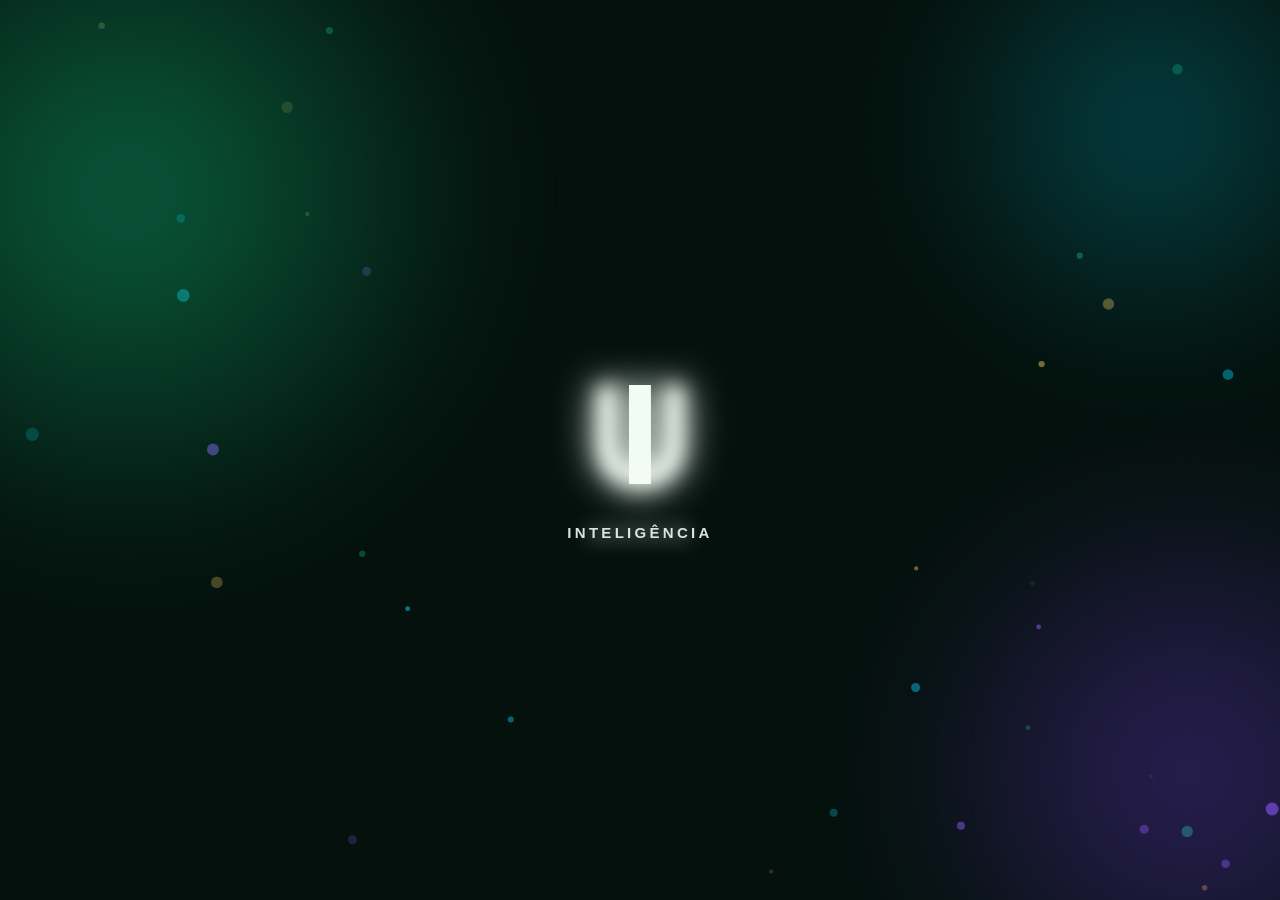
==== index.html @ 5270edb3 "Add files via upload" ====
<!DOCTYPE html>
<html lang="pt-BR">
<head>
<meta charset="UTF-8">
<meta name="viewport" content="width=device-width, initial-scale=1, viewport-fit=cover">
<title>Financeiro</title>
<!-- PWA (web/iOS): instalavel pela Tela de Inicio. No app Android estas linhas nao tem efeito. -->
<link rel="manifest" href="manifest.webmanifest">
<meta name="theme-color" content="#04110C">
<meta name="mobile-web-app-capable" content="yes">
<meta name="apple-mobile-web-app-capable" content="yes">
<meta name="apple-mobile-web-app-title" content="FLUI">
<meta name="apple-mobile-web-app-status-bar-style" content="black">
<link rel="apple-touch-icon" href="icons/apple-touch-icon.png">
<link rel="icon" type="image/png" sizes="32x32" href="icons/favicon-32.png">
<link rel="stylesheet" href="fonts/fonts.css">
<style>
@font-face{font-family:'Bricolage Grotesque';font-style:normal;font-weight:200 800;font-display:swap;src:url([data-uri]) format('woff2-variations');}

:root{
  color-scheme: dark;
  --color-bg:#0A0A0A;
  --color-surface:#161616;
  --color-surface-muted:#202020;
  --color-ink:#EDEDEA;
  --color-ink-soft:#A6A6A2;
  --color-ink-faint:#898986;
  --color-primary:#7FB79B;
  --color-primary-strong:#9BCBB2;
  --color-primary-soft:#26382F;
  --color-gold:#E0B457;
  --color-gold-soft:#3B3018;
  --color-negative:#E0958A;
  --color-negative-soft:#3C231F;
  --color-purple:#B9A3E3;
  --color-purple-soft:#2C2540;
  --color-slate:#8FA3B8;
  --color-slate-soft:#232D34;
  --color-teal:#5FA8A8;
  --color-teal-soft:#1C302E;
  --color-border:#2A2A28;
  --color-border-strong:#3A3A37;
  --radius-sm:8px;
  --radius-md:14px;
  --font-display:'Fraunces',serif;
  --font-body:'Archivo',-apple-system,sans-serif;
  --font-mono:'IBM Plex Mono',monospace;
  --font-flui:'Bricolage Grotesque',var(--font-body);
  --safe-top:env(safe-area-inset-top,0px);
  --safe-bottom:env(safe-area-inset-bottom,0px);
}
:root[data-theme="light"]{
  color-scheme: light;
  --color-bg:#F1EEE5;
  --color-surface:#FFFFFF;
  --color-surface-muted:#E8E3D3;
  --color-ink:#22231E;
  --color-ink-soft:#5B5A50;
  --color-ink-faint:#646459;
  --color-primary:#25473C;
  --color-primary-strong:#173029;
  --color-primary-soft:#DCE4DC;
  --color-gold:#7D5F21;
  --color-gold-soft:#F0E3C4;
  --color-negative:#93392E;
  --color-negative-soft:#EEDAD4;
  --color-purple:#6B4FA0;
  --color-purple-soft:#E9E1F5;
  --color-slate:#4E6478;
  --color-slate-soft:#DDE4EA;
  --color-teal:#2D6B67;
  --color-teal-soft:#D7EAE8;
  --color-border:#D8D2BF;
  --color-border-strong:#C3BCA5;
}
/* Aparencia: paletas extras. Azul-noite e um tema escuro (sem data-theme); Sepia e um tema claro (tambem leva data-theme="light", entao as regras do claro valem). Vem depois do bloco do claro de proposito. */
:root[data-paleta="azul"]{
  --color-bg:#070B16;
  --color-surface:#0F1626;
  --color-surface-muted:#182138;
  --color-ink:#E8ECF6;
  --color-ink-soft:#A3ADC4;
  --color-ink-faint:#818AA2;
  --color-primary-soft:#1F3A3A;
  --color-gold-soft:#352E1E;
  --color-negative-soft:#3A2429;
  --color-purple-soft:#2A2848;
  --color-slate:#93A8C8;
  --color-slate-soft:#1D2A44;
  --color-teal-soft:#16303C;
  --color-border:#1F2A42;
  --color-border-strong:#2F3C5C;
}
:root[data-paleta="sepia"]{
  --color-bg:#F3E9D2;
  --color-surface:#FBF5E6;
  --color-surface-muted:#E9DDBF;
  --color-ink:#3A2E1F;
  --color-ink-soft:#66573F;
  --color-ink-faint:#6C5F48;
  --color-primary:#2F5142;
  --color-primary-strong:#1E382D;
  --color-primary-soft:#DCE3C8;
  --color-gold:#7E5A1B;
  --color-gold-soft:#EEDCAE;
  --color-negative:#8C3726;
  --color-negative-soft:#F0D8C8;
  --color-purple:#654987;
  --color-purple-soft:#E7DCE8;
  --color-slate:#53667A;
  --color-slate-soft:#DAD9CF;
  --color-teal:#2C6860;
  --color-teal-soft:#D3E2D5;
  --color-border:#DACB9F;
  --color-border-strong:#C5B384;
}
/* Aparencia: fontes. "Atual" e a ausencia de data-fonte (como o app sempre foi). */
:root[data-fonte="classica"]{--font-display:'FLUI Fraunces',serif;--font-body:'FLUI Archivo',-apple-system,sans-serif;--font-mono:'FLUI Plex Mono',monospace;}
:root[data-fonte="moderna"]{--font-display:'Bricolage Grotesque',-apple-system,sans-serif;--font-body:'Bricolage Grotesque',-apple-system,sans-serif;--font-mono:'Bricolage Grotesque',-apple-system,sans-serif;}
/* a fonte de valores da Classica e mais larga: reduz um pouco os valores do cartao do Resumo para nao quebrarem no meio do numero */
:root[data-fonte="classica"] .resumo-hero-col-value{font-size:13px;}
/* Aparencia: opcoes da aba */
.apar-grid{display:grid;grid-template-columns:1fr 1fr;gap:10px;}
.apar-lista{display:flex;flex-direction:column;gap:10px;}
.apar-op{display:flex;align-items:center;gap:10px;text-align:left;padding:10px 12px;background:var(--color-surface-muted);border:1.5px solid var(--color-border);border-radius:var(--radius-md);color:var(--color-ink);min-width:0;font-size:14px;font-weight:600;}
.apar-op[aria-checked="true"]{border-color:var(--color-primary);background:var(--color-primary-soft);}
.apar-op:focus-visible{outline:2px solid var(--color-primary);outline-offset:2px;}
.apar-amostra{flex:none;width:34px;height:34px;border-radius:9px;border:1px solid rgba(128,128,128,.45);display:flex;align-items:flex-end;justify-content:center;gap:4px;padding:5px;}
.apar-amostra i{display:block;width:8px;border-radius:3px;}
.apar-op.apar-fonte{display:block;}
.apar-op.apar-fonte .apar-nome{display:block;font-size:15.5px;}
.apar-op.apar-fonte small{display:block;font-weight:400;font-size:12.5px;color:var(--color-ink-soft);margin-top:3px;line-height:1.35;}
.apar-op.apar-fonte .apar-ex{display:block;font-size:13px;font-weight:600;margin-top:6px;color:var(--color-primary-strong);}
*{box-sizing:border-box;}
html{scroll-padding-top:calc(var(--safe-top) + 64px);}
html,body{height:100%;}
body{
  margin:0;
  background:var(--color-bg);
  color:var(--color-ink);
  font-family:var(--font-body);
  -webkit-font-smoothing:antialiased;
  padding-top:var(--safe-top);
  padding-bottom:var(--safe-bottom);
  overflow-x:hidden;
}
button,input,select,textarea{font-family:inherit;color:inherit;}
button{cursor:pointer;}
h1,h2,h3{font-family:var(--font-display);font-weight:600;margin:0;}
.num{font-family:var(--font-mono);font-variant-numeric:tabular-nums;}
#app{display:flex;flex-direction:column;min-height:100vh;max-width:520px;margin:0 auto;position:relative;}
.topbar{
  display:flex;align-items:center;justify-content:space-between;
  padding:18px 18px 4px;
}
.topbar-title{background:none;border:none;padding:0;text-align:left;cursor:pointer;font-family:var(--font-display);font-size:20px;font-weight:600;letter-spacing:.2px;min-width:0;overflow:hidden;flex:1;color:inherit;-webkit-tap-highlight-color:transparent;}
.flui-grad-text{color:#10B981;background:linear-gradient(90deg,#10B981 0%,#E0B457 100%);-webkit-background-clip:text;background-clip:text;-webkit-text-fill-color:transparent;}
.flui-wordmark.flui-grad-text{background-image:linear-gradient(90deg,#10B981 0%,#E0B457 50%,#10B981 100%);background-size:240% auto;animation:fluiHeaderFlow 3.6s linear infinite;}
@keyframes fluiHeaderFlow{0%{background-position:0% 50%;}100%{background-position:-140% 50%;}}
@media (prefers-reduced-motion: reduce){.flui-wordmark.flui-grad-text{animation:none;background-position:0% 50%;}}
.flui-wordmark{display:block;font-family:var(--font-flui);font-weight:700;font-size:22px;letter-spacing:.01em;line-height:1;}
.flui-wordmark em{font-style:normal;}
.topbar-subtitle{display:block;font-family:var(--font-body);font-size:12px;font-weight:500;color:var(--color-ink-faint);margin-top:2px;letter-spacing:.3px;white-space:nowrap;overflow:hidden;text-overflow:ellipsis;}
.icon-btn{
  width:38px;height:38px;border-radius:50%;border:1px solid var(--color-border);
  background:var(--color-surface);display:flex;align-items:center;justify-content:center;
  color:var(--color-ink-soft);flex:none;
}
.icon-btn:active{transform:scale(.94);}
.icon-btn svg{width:18px;height:18px;}
.month-nav{
  display:flex;align-items:center;justify-content:center;gap:10px;
  padding:10px 18px 14px;
}
/* cabecalho fixo (1.9.1): o nome do FLUI e a competencia (setas, mes e cadeado) ficam juntos, sempre visiveis ao rolar */
.cab-fixo{position:sticky;top:var(--safe-top);z-index:30;background:var(--color-bg);}
.cab-fixo.rolando{box-shadow:0 1px 0 var(--color-border),0 8px 14px -10px rgba(0,0,0,.45);}
/* tela baixa (celular deitado ou teclado aberto): fixa so a competencia, para nao tomar a tela toda */
@media (max-height:520px){
  .cab-fixo{display:contents;}
  .cab-fixo .month-nav{position:sticky;top:var(--safe-top);z-index:30;background:var(--color-bg);}
  .cab-fixo.rolando .month-nav{box-shadow:0 1px 0 var(--color-border),0 8px 14px -10px rgba(0,0,0,.45);}
}
/* faixa solida sobre a area da barra de status: o conteudo nunca passa por tras do relogio/bateria */
body::before{content:'';position:fixed;top:0;left:0;right:0;height:var(--safe-top);background:var(--color-bg);z-index:31;pointer-events:none;}
.month-nav button{
  width:34px;height:34px;border-radius:50%;border:1px solid var(--color-border);
  background:var(--color-surface);color:var(--color-primary);display:flex;align-items:center;justify-content:center;
  flex:none;
}
.month-nav button:active{transform:scale(.92);}
.month-nav button svg{width:16px;height:16px;}
.month-nav button:disabled{opacity:.3;pointer-events:none;}
#monthLabel{font-family:var(--font-display);font-size:15px;font-weight:600;min-width:0;flex:1;text-align:center;white-space:nowrap;overflow:hidden;text-overflow:ellipsis;}
.lock-badge{
  width:auto !important;height:auto !important;border-radius:20px !important;
  display:flex;align-items:center;gap:4px;padding:6px 9px;
  border:1px solid var(--color-border);background:var(--color-surface);
  font-family:var(--font-body);font-size:10.8px;font-weight:600;color:var(--color-ink-soft);flex:none;
}
.lock-badge svg{width:13px;height:13px;flex:none;}
.lock-badge.aberto{color:var(--color-primary);border-color:var(--color-primary);background:var(--color-primary-soft);}
.lock-badge.fechado{color:var(--color-gold);border-color:var(--color-gold);background:var(--color-gold-soft);}
@media (max-width:360px){
  .month-nav{gap:6px;padding:10px 12px 14px;}
  .lock-badge span{display:none;}
  .lock-badge{padding:8px;}
}
main{flex:1;padding:4px 18px 28px;}
.section-gap{margin-top:26px;}
/* Resumo em blocos: 24 px entre blocos, 12 px entre as pecas de um mesmo bloco e 10 px entre o titulo e o conteudo */
.rs-bloco{margin-top:24px;}
.rs-bloco:first-child{margin-top:0;}
.rs-bloco > .section-title{margin:0 0 10px 2px;}
.rs-bloco > * + *{margin-top:12px;}
.rs-bloco > .section-title + *{margin-top:0;}
.rs-topo{margin:0;}
.rs-topo + .dica-txt{margin:8px 0 0;}
.rs-topo ~ .rs-bloco:first-of-type{margin-top:20px;}
.section-title{
  font-size:12.5px;font-weight:600;text-transform:uppercase;letter-spacing:.6px;
  color:var(--color-ink-faint);margin:0 0 10px 2px;
}
.card{
  background:var(--color-surface);border:1px solid var(--color-border);border-radius:var(--radius-md);
  padding:16px;
}
.ledger{
  background:var(--color-surface);border:1px solid var(--color-border);border-radius:var(--radius-md);
  overflow:hidden;
}
.ledger-row{
  display:flex;align-items:center;gap:12px;padding:13px 16px;
  border-bottom:1px solid var(--color-border);
  border-left:3px solid transparent;
}
.ledger-row:last-child{border-bottom:none;}
.ledger-row.clickable:active{background:var(--color-surface-muted);}
.ledger-row.accent-in{border-left-color:var(--color-primary);}
.ledger-row.accent-out{border-left-color:var(--color-negative);}
.ledger-row.accent-gold{border-left-color:var(--color-gold);}
.ledger-main{flex:1;min-width:0;}
.ledger-title{font-size:14.5px;font-weight:500;}
.ledger-sub{font-size:12.5px;color:var(--color-ink-faint);margin-top:2px;}
.ledger-value{font-size:15px;font-weight:600;white-space:nowrap;}
.value-in{color:var(--color-primary);}
.value-out{color:var(--color-negative);}
.value-gold{color:var(--color-gold);}
.value-purple{color:var(--color-purple);}
.value-slate{color:var(--color-slate);}
.value-teal{color:var(--color-teal);}
.accent-slate{border-left-color:var(--color-slate);}
.accent-teal{border-left-color:var(--color-teal);}
.badge.slate{background:var(--color-slate-soft);color:var(--color-slate);}
.badge.teal{background:var(--color-teal-soft);color:var(--color-teal);}
.value-neutral{color:var(--color-ink-soft);}
.accent-purple{border-left-color:var(--color-purple);}
.chevron{width:16px;height:16px;color:var(--color-ink-faint);flex:none;}
.resumo-hero-card{border-radius:var(--radius-md);padding:18px 16px;border:1px solid;}
.resumo-hero-card.value-in{background:var(--color-primary-soft);border-color:var(--color-primary);}
.resumo-hero-card.value-out{background:var(--color-negative-soft);border-color:var(--color-negative);}
.resumo-hero-card.value-neutral{background:var(--color-surface-muted);border-color:var(--color-border-strong);}
.resumo-hero-top{display:flex;align-items:center;justify-content:space-between;gap:10px;margin-bottom:16px;flex-wrap:wrap;}
.resumo-hero-top-left{display:flex;align-items:center;gap:10px;min-width:0;}
.resumo-hero-icon{width:34px;height:34px;border-radius:50%;background:var(--color-primary);color:#0F1712;display:flex;align-items:center;justify-content:center;flex:none;}
:root[data-theme="light"] .resumo-hero-icon{color:#F4F1E6;}
.resumo-hero-icon svg{width:17px;height:17px;}
.resumo-hero-titlebox{line-height:1.25;min-width:0;}
.resumo-hero-titlebox b{font-family:var(--font-display);font-size:14.5px;letter-spacing:.3px;}
.resumo-hero-titlebox span{display:block;font-size:11px;color:var(--color-ink-soft);margin-top:1px;}
.resumo-hero-tag{font-size:10.5px;font-weight:600;color:var(--color-primary);background:var(--color-surface);border:1px solid var(--color-border);border-radius:20px;padding:4px 10px;white-space:nowrap;flex:none;}
.resumo-hero-cols{display:flex;gap:4px;}
.resumo-hero-col{flex:1;min-width:0;display:flex;flex-direction:column;align-items:center;text-align:center;padding:0 4px;position:relative;}
.resumo-hero-col:not(:last-child)::after{content:'';position:absolute;right:0;top:2px;bottom:2px;width:1px;background:var(--color-border);}
.resumo-hero-badge{width:32px;height:32px;border-radius:50%;display:flex;align-items:center;justify-content:center;margin:0 0 8px;border:1.5px solid;flex:none;}
.resumo-hero-badge svg{width:15px;height:15px;}
.resumo-hero-badge.value-in{background:var(--color-primary-soft);border-color:var(--color-primary);}
.resumo-hero-badge.value-out{background:var(--color-negative-soft);border-color:var(--color-negative);}
.resumo-hero-badge.value-neutral{background:var(--color-surface-muted);border-color:var(--color-border-strong);}
.resumo-hero-col-text{min-width:0;width:100%;}
.resumo-hero-col-label{font-size:10.3px;font-weight:600;color:var(--color-ink-soft);line-height:1.25;}
.resumo-hero-col-value{font-family:var(--font-mono);font-size:15px;font-weight:600;margin-top:4px;white-space:normal;overflow-wrap:break-word;}
.resumo-hero-col-caption{font-size:9.5px;color:var(--color-ink-soft);margin-top:6px;line-height:1.35;}
.resumo-mini-card{display:flex;background:var(--color-surface);border:1px solid var(--color-border);border-radius:var(--radius-md);overflow:hidden;}
.resumo-mini-item{flex:1;display:flex;align-items:center;gap:7px;padding:11px 8px;min-width:0;}
.resumo-mini-item:not(:last-child){border-right:1px solid var(--color-border);}
.resumo-mini-icon{width:24px;height:24px;border-radius:50%;display:flex;align-items:center;justify-content:center;flex:none;}
.resumo-mini-icon svg{width:12px;height:12px;}
.resumo-mini-text{min-width:0;flex:1;}
.resumo-mini-text .l{font-size:9.8px;color:var(--color-ink-faint);white-space:nowrap;overflow:hidden;text-overflow:ellipsis;}
.resumo-mini-text .v{font-family:var(--font-mono);font-size:12px;font-weight:600;white-space:normal;overflow-wrap:break-word;line-height:1.2;margin-top:1px;}
.resumo-mini-text .l2{font-size:9.3px;color:var(--color-ink-faint);margin-top:5px;line-height:1.3;}
.resumo-mini-text .v2{font-family:var(--font-mono);font-size:10.5px;font-weight:600;color:var(--color-ink-soft);white-space:normal;overflow-wrap:break-word;}
/* rotulos do cartao principal: o icone de explicacao nunca pula sozinho para a linha de baixo (mantem os tres valores alinhados) */
.resumo-hero-col-label[data-dica-item]{white-space:nowrap;}
/* o rotulo com o icone de explicacao pode quebrar em duas linhas (antes o icone era cortado: "Total guardado...") */
.resumo-mini-text .l[data-dica-item]{white-space:normal;overflow:visible;text-overflow:clip;line-height:1.25;}
/* celulares estreitos: icone em cima e valor com a largura toda do cartao, para o numero nao quebrar no meio ("R$ 15.588,0 / 0") */
@media (max-width:460px){
  .resumo-mini-item{flex-direction:column;align-items:flex-start;gap:6px;padding:11px 10px;}
  .resumo-mini-text{width:100%;flex:none;}
}

.manual-secao{padding:0 16px 16px}
.manual-intro{font-size:13px;line-height:1.55;color:var(--color-ink-soft);margin-bottom:14px}
.manual-bloco{margin-bottom:22px}
.manual-bloco:last-child{margin-bottom:4px}
.manual-img{display:block;width:100%;max-width:340px;margin:0 auto;border-radius:14px;border:1px solid var(--color-border)}
.manual-legenda{text-align:center;font-size:12px;font-weight:600;color:var(--color-ink-faint);margin-top:8px}
.manual-pontos{list-style:none;margin:10px 0 0;padding:0;font-size:13px;line-height:1.5;color:var(--color-ink-soft)}
.manual-pontos li{display:flex;gap:9px;margin-bottom:7px}
.manual-num{flex:none;width:19px;height:19px;border-radius:50%;background:var(--color-negative);color:var(--color-surface);font-size:11px;font-weight:700;display:flex;align-items:center;justify-content:center;margin-top:1px}
/* ================= INTRODUCAO FLUI (uma vez por aparelho) ================= */
#fluiIntro{position:fixed;inset:0;z-index:99999;background:#04110C;overflow:hidden;display:flex;align-items:center;justify-content:center;
  padding-top:var(--safe-top);padding-bottom:var(--safe-bottom);}
#fluiIntro.fi-hidden{display:none;}
#fluiIntro.fi-fading{animation:fiFadeOutScreen .5s ease forwards;}
@keyframes fiFadeOutScreen{to{opacity:0;visibility:hidden;}}
#fluiCanvas{position:absolute;inset:0;width:100%;height:100%;}
#fluiGlow1,#fluiGlow2,#fluiGlow3{position:absolute;border-radius:50%;filter:blur(60px);opacity:.55;pointer-events:none;}
#fluiGlow1{width:60vmax;height:60vmax;left:-20vmax;top:-15vmax;background:radial-gradient(circle,#0F9D6A 0%,transparent 70%);animation:fiDrift1 18s ease-in-out infinite;}
#fluiGlow2{width:50vmax;height:50vmax;right:-18vmax;bottom:-15vmax;background:radial-gradient(circle,#7C3AED 0%,transparent 70%);opacity:.35;animation:fiDrift2 22s ease-in-out infinite;}
#fluiGlow3{width:40vmax;height:40vmax;right:-10vmax;top:-10vmax;background:radial-gradient(circle,#06B6D4 0%,transparent 70%);opacity:.3;animation:fiDrift3 16s ease-in-out infinite;}
@keyframes fiDrift1{0%,100%{transform:translate(0,0) scale(1);}50%{transform:translate(4vmax,3vmax) scale(1.08);}}
@keyframes fiDrift2{0%,100%{transform:translate(0,0) scale(1);}50%{transform:translate(-3vmax,-4vmax) scale(1.1);}}
@keyframes fiDrift3{0%,100%{transform:translate(0,0) scale(1);}50%{transform:translate(-2vmax,3vmax) scale(1.05);}}
#fluiStage{position:relative;z-index:2;width:100%;height:100%;padding:0 28px;text-align:center;}
.fi-etapa,#fluiFinal{position:absolute;inset:0;display:flex;flex-direction:column;align-items:center;justify-content:center;}
.fi-letra{font-family:var(--font-flui);font-weight:700;line-height:1;color:#F3FBF6;text-shadow:0 0 34px currentColor;opacity:0;}
.fi-letra-grande{font-size:min(28vw,150px);}
.fi-palavra{font-family:var(--font-body);font-weight:700;letter-spacing:.22em;text-transform:uppercase;font-size:15px;color:#EAF6EF;margin-top:14px;opacity:0;}
.fi-stage-hold .fi-letra{animation:fiLetraIn .26s cubic-bezier(.16,1,.3,1) forwards;}
.fi-stage-hold .fi-palavra{animation:fiPalavraIn .22s ease forwards .1s;}
.fi-stage-out .fi-letra,.fi-stage-out .fi-palavra{animation:fiDissolveOut .17s ease forwards;}
@keyframes fiLetraIn{from{opacity:0;transform:scale(.45);filter:blur(6px);}to{opacity:1;transform:scale(1);filter:blur(0);}}
@keyframes fiPalavraIn{from{opacity:0;transform:translateY(10px);}to{opacity:.92;transform:translateY(0);}}
@keyframes fiDissolveOut{from{opacity:1;transform:scale(1) translateY(0);filter:blur(0);}to{opacity:0;transform:scale(1.12) translateY(-8px);filter:blur(10px);}}
#fluiEtapaLiberdade .fi-palavra{letter-spacing:.4em;}
#fluiEtapaLiberdade.fi-stage-hold .fi-palavra{animation-name:fiPalavraExpandir;}
@keyframes fiPalavraExpandir{from{opacity:0;letter-spacing:.9em;}to{opacity:.92;letter-spacing:.4em;}}
#fluiEtapaUsufruir.fi-stage-hold .fi-letra{animation-timing-function:cubic-bezier(.34,1.56,.64,1);}
#fluiEtapaInteligencia.fi-stage-hold .fi-letra{animation-duration:.3s;animation-timing-function:cubic-bezier(.2,.9,.15,1);}
#fluiMarca{display:flex;gap:2px;}
#fluiMarca .fi-l{font-family:var(--font-flui);font-weight:800;font-size:min(20vw,96px);color:#F3FBF6;opacity:0;display:inline-block;transform:translateY(18px) scale(.7);filter:blur(5px);text-shadow:0 0 40px rgba(16,185,129,.55);}
#fluiMarca .fi-l.fi-in{animation:fiMarcaLetra .24s cubic-bezier(.16,1,.3,1) forwards;}
@keyframes fiMarcaLetra{to{opacity:1;transform:translateY(0) scale(1);filter:blur(0);}}
#fluiMarca.fi-settle{animation:fiSettle .42s cubic-bezier(.34,1.2,.4,1);}
@keyframes fiSettle{0%{transform:scale(1);}45%{transform:scale(1.045);}100%{transform:scale(1);}}
#fluiTagline{font-family:var(--font-body);font-size:14px;color:#BFE7D2;margin-top:16px;opacity:0;max-width:280px;}
#fluiTagline.fi-in{animation:fiPalavraIn .26s ease forwards;}
#fluiBtn{margin-top:34px;padding:14px 40px;border-radius:999px;border:none;font-family:var(--font-body);font-weight:700;font-size:15px;letter-spacing:.02em;
  background:linear-gradient(135deg,#10B981,#0D9668);color:#04110C;box-shadow:0 8px 28px -6px rgba(16,185,129,.55);opacity:0;transform:translateY(14px);cursor:pointer;pointer-events:none;}
#fluiBtn.fi-in{animation:fiBtnIn .3s cubic-bezier(.16,1,.3,1) forwards;pointer-events:auto;}
@keyframes fiBtnIn{to{opacity:1;transform:translateY(0);}}
#fluiBtn.fi-pulse{animation:fiBtnIn .3s cubic-bezier(.16,1,.3,1) forwards, fiBtnPulse 2.2s ease-in-out .3s infinite;}
@keyframes fiBtnPulse{0%,100%{box-shadow:0 8px 28px -6px rgba(16,185,129,.55);}50%{box-shadow:0 8px 34px -4px rgba(16,185,129,.85);}}
#fluiBtn:active{transform:translateY(0) scale(.97);}
@media (prefers-reduced-motion: reduce){
  #fluiIntro *{animation-duration:.01ms !important;animation-iteration-count:1 !important;transition-duration:.01ms !important;}
  #fluiGlow1,#fluiGlow2,#fluiGlow3{animation:none !important;}
}

.sobre-flui-hero{font-family:var(--font-flui);font-weight:800;font-size:40px;text-align:center;margin:6px 0 4px;letter-spacing:.01em;}
.sobre-flui-hero em{font-style:normal;}
.sobre-flui-intro{font-size:13.5px;color:var(--color-ink-soft);text-align:center;line-height:1.55;margin-bottom:22px;padding:0 6px;}
.sobre-flui-item{display:flex;gap:14px;margin-bottom:20px;align-items:flex-start;}
.sobre-flui-letra{flex:none;width:44px;height:44px;border-radius:12px;background:var(--color-primary-soft);color:var(--color-primary-strong);font-family:var(--font-flui);font-weight:800;font-size:20px;display:flex;align-items:center;justify-content:center;}
.sobre-flui-txt h4{font-family:var(--font-body);font-size:14px;font-weight:700;margin:0 0 3px;color:var(--color-ink);}
.sobre-flui-txt p{font-size:13px;line-height:1.5;color:var(--color-ink-soft);margin:0;}
.sobre-flui-fecho{margin-top:6px;padding-top:20px;border-top:1px solid var(--color-border);text-align:center;}
.sobre-flui-fecho .sobre-flui-hero{font-size:30px;margin-bottom:8px;}
.sobre-flui-fecho .linha1{font-size:12.5px;font-weight:600;letter-spacing:.04em;color:var(--color-ink-soft);margin-bottom:10px;}
.sobre-flui-fecho .linha2{font-size:14px;color:var(--color-ink);line-height:1.5;max-width:280px;margin:0 auto;}
.resumo-info-line{font-size:12.5px;color:var(--color-ink-soft);background:var(--color-surface);border:1px solid var(--color-border);border-radius:var(--radius-md);padding:11px 14px;line-height:1.45;}
.trend-icon{width:12px;height:12px;display:inline-flex;flex:none;}
.trend-icon svg{width:100%;height:100%;}
.composicao-bar{display:flex;height:16px;border-radius:8px;overflow:hidden;background:var(--color-surface-muted);}
.composicao-legenda{display:flex;flex-wrap:wrap;gap:8px 16px;margin-top:10px;font-size:11.5px;color:var(--color-ink-soft);}
.composicao-legenda i{display:inline-block;width:9px;height:9px;border-radius:2px;margin-right:5px;vertical-align:middle;}
.timeline-scroll{overflow-x:auto;-webkit-overflow-scrolling:touch;border:1px solid var(--color-border);border-radius:var(--radius-md);background:var(--color-surface);padding:10px 8px;}
.timeline-simple{display:flex;gap:8px;}
.tl-item{position:relative;flex:none;min-width:82px;padding:10px 8px;border-radius:10px;border:1px solid var(--color-border);background:var(--color-surface-muted);text-align:center;cursor:pointer;}
.tl-item:active{transform:scale(.96);}
.tl-item.tl-atual{border-color:var(--color-primary);border-width:1.5px;}
.tl-item.tl-futuro{border-style:dashed;opacity:1;}
/* mes selecionado: borda continua e opacidade total, mesmo sendo futuro; "Hoje" marca o mes atual do calendario */
.tl-item.tl-atual.tl-futuro{border-style:solid;opacity:1;}
.tl-hoje{position:absolute;top:-9px;left:50%;transform:translateX(-50%);padding:1px 7px;border-radius:999px;background:var(--color-primary);color:#0F1712;font-size:8.5px;font-weight:700;letter-spacing:.4px;text-transform:uppercase;line-height:1.5;white-space:nowrap;}
:root[data-theme="light"] .tl-hoje{color:#F4F1E6;}
.tl-mes{font-size:10px;color:var(--color-ink-soft);margin-bottom:4px;font-weight:600;}
/* status da competencia de cada mes (mesmo cadeado e mesmas cores da barra do topo) */
.tl-status{display:flex;align-items:center;justify-content:center;gap:3px;margin-top:6px;font-size:9.5px;font-weight:700;letter-spacing:.2px;}
.tl-status svg{width:11px;height:11px;flex:none;}
.tl-status.aberto{color:var(--color-primary);}
.tl-status.fechado{color:var(--color-gold);}
.tl-valor{font-size:12px;font-weight:700;}
.resumo-alert{display:flex;gap:10px;align-items:flex-start;padding:12px 14px;border-radius:var(--radius-md);border:1px solid;}
.resumo-alert.neg{background:var(--color-negative-soft);border-color:var(--color-negative);}
.resumo-alert.pos{background:var(--color-primary-soft);border-color:var(--color-primary);}
.resumo-alert svg{width:18px;height:18px;flex:none;margin-top:1px;}
.resumo-alert.neg svg{color:var(--color-negative);}
.resumo-alert.pos svg{color:var(--color-primary);}
.resumo-alert p{margin:0;font-size:12.5px;line-height:1.45;}
.resumo-alert.neg p{color:var(--color-negative);}
.resumo-alert.pos p{color:var(--color-primary-strong);}
.resumo-alert.aviso{background:var(--color-gold-soft);border-color:var(--color-gold);}
.resumo-alert.aviso svg{color:var(--color-gold);}
.resumo-alert.aviso p{color:var(--color-ink);}
/* Cartão e sua renda (Resumo) */
.cr-topo{display:flex;justify-content:space-between;align-items:flex-end;gap:12px;}
.cr-valor{font-size:22px;font-weight:600;margin-top:2px;}
.cr-pct-grande{font-family:var(--font-mono);font-size:26px;font-weight:700;color:var(--color-teal);text-align:right;line-height:1.1;white-space:nowrap;}
.cr-pct-grande span{display:block;font-family:var(--font-body);font-size:11px;font-weight:600;color:var(--color-ink-soft);}
.cr-pct-grande.alto{color:var(--color-gold);}
.cr-info{font-size:12px;color:var(--color-ink-soft);margin-top:8px;line-height:1.4;}
.cr-subtitulo{margin-bottom:8px;}
.cr-linha{display:grid;grid-template-columns:44px 1fr 84px;align-items:center;gap:8px;padding:5px 0;}
.cr-linha.atual .cr-mes{color:var(--color-ink);font-weight:700;}
.cr-mes{font-size:12px;color:var(--color-ink-soft);font-weight:600;}
.cr-barra{position:relative;height:10px;border-radius:6px;background:var(--color-surface-muted);overflow:hidden;}
.cr-fill{height:100%;border-radius:6px;background:var(--color-teal);}
.cr-fill.alto{background:var(--color-gold);}
.cr-fill.neutro{background:var(--color-slate);}
.cr-limite{position:absolute;top:0;bottom:0;border-left:2px dashed var(--color-ink-soft);}
.cr-num{text-align:right;line-height:1.15;}
.cr-num b{display:block;font-size:13px;}
.cr-num small{display:block;font-size:10.5px;color:var(--color-ink-soft);}
@media (max-width:400px){
  .resumo-hero-cols{flex-direction:column;gap:12px;}
  .resumo-hero-col{flex-direction:row;align-items:center;text-align:left;padding:0 0 12px;}
  .resumo-hero-col:not(:last-child){border-bottom:1px solid var(--color-border);}
  .resumo-hero-col:not(:last-child)::after{display:none;}
  .resumo-hero-badge{margin:0 12px 0 0;}
  .resumo-mini-card{flex-direction:column;}
  .resumo-mini-item{border-right:none !important;padding:10px 12px;}
  .resumo-mini-item:not(:last-child){border-bottom:1px solid var(--color-border);}
}
.badge{
  display:inline-flex;align-items:center;font-size:11px;font-weight:600;padding:2px 8px;
  border-radius:20px;background:var(--color-primary-soft);color:var(--color-primary);
  letter-spacing:.2px;
}
.badge.out{background:var(--color-negative-soft);color:var(--color-negative);}
.badge.gold{background:var(--color-gold-soft);color:var(--color-gold);}
.summary-hero{
  background:var(--color-primary);color:#0F1712;border-radius:var(--radius-md);padding:20px 18px;
}
:root[data-theme="light"] .summary-hero{color:#F4F1E6;}
.summary-hero-label{font-size:12.5px;opacity:.8;font-weight:600;text-transform:uppercase;letter-spacing:.5px;}
.summary-hero-value{font-family:var(--font-display);font-size:32px;font-weight:600;margin-top:6px;}
.summary-hero-row{display:flex;gap:22px;margin-top:16px;}
.summary-hero-item{flex:1;}
.summary-hero-item .l{font-size:11.5px;opacity:.75;margin-bottom:2px;}
.summary-hero-item .v{font-family:var(--font-mono);font-size:15px;font-weight:600;}
.mini-progress{width:100%;height:6px;border-radius:4px;background:var(--color-surface-muted);overflow:hidden;margin-top:8px;}
.mini-progress-fill{height:100%;background:var(--color-teal);border-radius:4px;}
.segmented{display:flex;background:var(--color-surface-muted);border-radius:10px;padding:3px;gap:3px;}
.segmented button{
  flex:1;border:none;background:transparent;padding:9px 8px;border-radius:8px;
  font-size:13.5px;font-weight:600;color:var(--color-ink-soft);
}
.segmented button.active{background:var(--color-surface);color:var(--color-ink);box-shadow:0 1px 2px rgba(0,0,0,.06);}
.empty-state{padding:34px 16px;text-align:center;color:var(--color-ink-faint);font-size:13.5px;}
.empty-state b{display:block;color:var(--color-ink-soft);font-size:14.5px;font-family:var(--font-display);font-weight:600;margin-bottom:4px;}
.bottom-nav{
  position:sticky;bottom:0;left:0;right:0;
  display:flex;background:var(--color-surface);border-top:1px solid var(--color-border);
  padding:6px 4px calc(6px + var(--safe-bottom));
  max-width:520px;margin:0 auto;width:100%;
}
.bottom-nav button{
  flex:1;display:flex;flex-direction:column;align-items:center;gap:3px;
  background:none;border:none;padding:6px 1px;color:var(--color-ink-faint);font-size:9.8px;font-weight:600;
}
.bottom-nav button svg{width:19px;height:19px;}
.bottom-nav button.active{color:var(--color-primary);}
.fab{
  position:absolute;right:18px;bottom:78px;width:52px;height:52px;border-radius:50%;
  background:var(--color-primary);color:#0F1712;border:none;display:flex;align-items:center;justify-content:center;
  box-shadow:0 4px 14px rgba(0,0,0,.22);
}
.fab.hidden{display:none;}
/* O botao redondo "+" (mesmo visual de sempre) agora fica logo abaixo da ultima linha da lista, alinhado a direita (#btnIncluir).
   O #fabAdd original continua no HTML, oculto, porque o app usa o clique dele para abrir o formulario certo de cada aba. */
#fabAdd{display:none !important;}
.btn-incluir{display:flex;align-items:center;justify-content:center;width:52px;height:52px;margin:16px 0 4px auto;padding:0;border-radius:50%;
  background:var(--color-primary);color:#0F1712;border:none;box-shadow:0 4px 14px rgba(0,0,0,.22);-webkit-tap-highlight-color:transparent;}
:root[data-theme="light"] .btn-incluir{color:#F4F1E6;}
.btn-incluir svg{width:24px;height:24px;flex:none;}
.btn-incluir:active{transform:scale(.94);}
.btn-incluir:focus-visible{outline:2px solid var(--color-primary);outline-offset:3px;}
:root[data-theme="light"] .fab{color:#F4F1E6;}
.fab:active{transform:scale(.94);}
.fab svg{width:24px;height:24px;}
/* Folhas (1.9.1): ficam ancoradas NO TOPO, logo abaixo do cabecalho fixo (nome + competencia), que nunca fica coberto.
   --sheet-top e medida em openSheet. Folhas de formulario (e Configuracoes/Ajuda) tem sempre a MESMA altura (.sheet-padrao):
   o que expande cresce para baixo e rola por dentro; o topo nao pula ao trocar Entrada/Despesa. Avisos curtos ficam do tamanho do conteudo. */
.sheet-overlay{
  position:fixed;inset:0;background:rgba(20,24,20,.42);z-index:40;
  display:flex;align-items:flex-start;justify-content:center;
  padding-top:var(--sheet-top,0px);box-sizing:border-box;
}
.sheet-overlay.hidden{display:none;}
.sheet{
  --sheet-livre:calc(100vh - var(--sheet-top,0px) - 10px - var(--safe-bottom));
  background:var(--color-surface);width:100%;max-width:520px;border-radius:20px;
  max-height:var(--sheet-livre);overflow-y:auto;padding:6px 20px calc(22px + var(--safe-bottom));
  animation:sheetUp .18s ease-out;
}
@supports (height:100dvh){ .sheet{ --sheet-livre:calc(100dvh - var(--sheet-top,0px) - 10px - var(--safe-bottom)); } }
.sheet.sheet-padrao{height:var(--sheet-livre);}
@keyframes sheetUp{from{transform:translateY(-14px);opacity:.6;}to{transform:translateY(0);opacity:1;}}
.sheet-handle{width:38px;height:4px;background:var(--color-border-strong);border-radius:4px;margin:10px auto 14px;}
.sheet-header{display:flex;align-items:center;justify-content:space-between;margin-bottom:14px;}
.sheet-header h2{font-size:18px;}
/* Configuracoes: folha com ALTURA FIXA. Titulo e abas ficam parados no topo (nao "pulam" ao trocar de aba) e so o conteudo rola; o que expande cresce para baixo */
#sheet.sheet-config{display:flex;flex-direction:column;overflow:hidden;padding-bottom:0;}
#sheet.sheet-config > .sheet-handle,#sheet.sheet-config > .sheet-header,#sheet.sheet-config > .cfg-abas{flex:none;}
#sheet.sheet-config > .cfg-abas{position:static;margin-bottom:0;}
#sheet.sheet-config > .cfg-conteudo{flex:1;min-height:0;overflow-y:auto;-webkit-overflow-scrolling:touch;padding:16px 0 calc(22px + var(--safe-bottom));}
/* telas baixas (celular deitado ou teclado aberto): folha mais alta, cabecalho compacto e nunca por baixo da barra de status */
@media (max-height:520px){
  #sheet.sheet-config > .sheet-handle{margin:4px auto 6px;}
  #sheet.sheet-config > .sheet-header{margin-bottom:6px;}
  #sheet.sheet-config > .cfg-abas{padding-top:4px;padding-bottom:8px;}
  #sheet.sheet-config > .cfg-conteudo{padding-top:10px;}
}
/* iPhone/PWA (1.9.1): o Safari amplia a tela sozinho ao focar um campo com fonte menor que 16px. Aqui so no iOS os campos usam 16px; o toque duplo nao amplia mais */
@supports (-webkit-touch-callout:none){ input,select,textarea{font-size:16px !important;} }
html{touch-action:manipulation;}
/* campo de busca por texto (Ajuda e compras da fatura do cartao, 1.9.1) */
.busca-campo{position:relative;margin:0 0 12px;}
.busca-campo input{width:100%;padding:11px 40px 11px 12px;border-radius:10px;border:1px solid var(--color-border);background:var(--color-bg);font-size:15px;color:var(--color-ink);-webkit-appearance:none;appearance:none;box-sizing:border-box;min-width:0;font-family:inherit;}
.busca-campo input::placeholder{color:var(--color-ink-soft);opacity:1;}
.busca-campo input:focus{outline:none;border-color:var(--color-primary);}
.busca-limpar{position:absolute;right:4px;top:50%;transform:translateY(-50%);width:34px;height:34px;border:none;background:none;color:var(--color-ink-soft);font-size:20px;line-height:1;display:none;align-items:center;justify-content:center;}
.busca-campo.tem-texto .busca-limpar{display:flex;}
.card .busca-campo{margin-top:10px;}
.busca-info{font-size:12.5px;color:var(--color-ink-soft);margin:-4px 0 10px;}
.field{margin-bottom:14px;}
.field label{display:block;font-size:12.5px;font-weight:600;color:var(--color-ink-soft);margin-bottom:6px;}
.field input[type=text],.field input[type=number],.field input[type=date],.field input[type=month],.field input[type=time],.field select,.field textarea{
  width:100%;padding:11px 12px;border-radius:10px;border:1px solid var(--color-border);
  background:var(--color-bg);font-size:15px;color:var(--color-ink);
  -webkit-appearance:none;appearance:none;box-sizing:border-box;min-width:0;
}
.field input[type=date]::-webkit-calendar-picker-indicator,.field input[type=month]::-webkit-calendar-picker-indicator,.field input[type=time]::-webkit-calendar-picker-indicator{
  filter:invert(1);opacity:.75;cursor:pointer;
}
:root[data-theme="light"] .field input[type=date]::-webkit-calendar-picker-indicator,
:root[data-theme="light"] .field input[type=month]::-webkit-calendar-picker-indicator,
:root[data-theme="light"] .field input[type=time]::-webkit-calendar-picker-indicator{
  filter:invert(0);
}
.field textarea{resize:vertical;min-height:70px;font-family:inherit;}
.field-row{display:flex;gap:10px;}
.field-row .field{flex:1;min-width:0;}
/* dicas dos campos (icone i ao lado do rotulo; texto abre embaixo) */
.field > label.dica-lab{display:inline-block;vertical-align:middle;}
.dica-btn{position:relative;display:inline-flex;align-items:center;justify-content:center;width:22px;height:22px;padding:0;margin:-3px 0 3px 3px;vertical-align:middle;background:none;border:none;border-radius:50%;color:var(--color-ink-faint);cursor:pointer;-webkit-tap-highlight-color:transparent;}
.dica-btn::after{content:'';position:absolute;inset:-9px;}
.dica-btn svg{width:17px;height:17px;display:block;}
/* versao compacta para rotulos pequenos (cartoes do Resumo) */
.dica-btn.pq{width:18px;height:18px;margin:-2px 0 0 2px;}
.dica-btn.pq svg{width:14px;height:14px;}
.rs-bloco > .dica-txt{margin:8px 0 0;}
/* explicacao aberta entre duas linhas de uma lista (1.10.0): ocupa a largura da lista, sem cantos */
.ledger > .dica-txt{margin:0;border-radius:0;}
/* ---- Termos de Uso (1.11.0): tela de aceite (acima de tudo, menos a introducao) e leitura depois ---- */
#termosAceite{position:fixed;inset:0;z-index:95;background:var(--color-bg);overflow-y:auto;-webkit-overflow-scrolling:touch;padding:calc(22px + var(--safe-top)) 18px calc(26px + var(--safe-bottom));box-sizing:border-box;}
.termos-box{max-width:520px;margin:0 auto;}
.termos-cab h2{font-size:21px;margin:14px 0 6px;}
.termos-cab p{color:var(--color-ink-soft);font-size:14px;margin:0 0 12px;line-height:1.45;}
.termos-resumo{padding-left:18px;margin:0 0 14px;font-size:14px;line-height:1.5;color:var(--color-ink);}
.termos-resumo li{margin-bottom:7px;}
.termos-doc{border:1px solid var(--color-border);border-radius:12px;background:var(--color-surface);margin-bottom:10px;}
.termos-doc summary{padding:13px 14px;font-weight:600;cursor:pointer;color:var(--color-primary);font-size:14.5px;}
.termos-texto{padding:0 14px 12px;font-size:13px;line-height:1.55;color:var(--color-ink-soft);}
.termos-doc .termos-texto{max-height:52vh;overflow-y:auto;-webkit-overflow-scrolling:touch;}
.termos-texto h3{font-size:14px;color:var(--color-ink);margin:14px 0 6px;font-family:var(--font-body);}
.termos-texto p{margin:0 0 8px;}
.termos-texto ul{margin:0 0 8px;padding-left:18px;}
.termos-texto li{margin-bottom:5px;}
.termos-texto b{color:var(--color-ink);}
.termos-check{display:flex;gap:10px;align-items:flex-start;font-size:14px;line-height:1.4;margin:16px 0 14px;cursor:pointer;color:var(--color-ink);}
.termos-check input{width:20px;height:20px;flex:none;margin-top:1px;accent-color:var(--color-primary);}
#termosAceitar:disabled{opacity:.45;cursor:not-allowed;}
.termos-rodape{text-align:center;font-size:12px;color:var(--color-ink-soft);margin-top:14px;}
.termos-leitura .confirm-box{max-height:86vh;overflow-y:auto;-webkit-overflow-scrolling:touch;text-align:left;}
.termos-leitura .confirm-box h2{font-size:18px;margin:0 0 4px;}
.termos-aceite-info{font-size:12.5px;color:var(--color-ink-soft);margin:0 0 10px;}
/* ---- Backup no Google Drive (1.11.0) ---- */
.drive-info{font-size:13.5px;line-height:1.5;margin:0 0 10px;}
.drive-info b{color:var(--color-ink);}
.drive-aviso{font-size:12.5px;color:var(--color-gold);margin:0 0 10px;}
.drive-auto{display:flex;gap:10px;align-items:flex-start;font-size:13.5px;margin:12px 0 4px;cursor:pointer;}
.drive-auto input{width:18px;height:18px;flex:none;margin-top:1px;accent-color:var(--color-primary);}
.drive-links{display:flex;flex-wrap:wrap;gap:6px 16px;margin-top:12px;}
.drive-lista .ledger-row{cursor:pointer;}
/* caixas da revisao manual da fatura (1.10.0) na cor do app */
.rev-check{accent-color:var(--color-primary);}
.dica-txt b{color:var(--color-ink);font-weight:700;}
.dica-btn:hover,.dica-btn[aria-expanded="true"]{color:var(--color-primary);}
.dica-btn:focus-visible{outline:2px solid var(--color-primary);outline-offset:1px;}
.dica-txt{display:none;margin:0 0 8px;padding:8px 11px;font-size:12.5px;line-height:1.45;color:var(--color-ink-soft);background:var(--color-surface-muted);border-left:3px solid var(--color-primary);border-radius:var(--radius-sm);}
.dica-txt.aberta{display:block;animation:dicaIn .16s ease-out;}
@keyframes dicaIn{from{opacity:0;transform:translateY(-3px);}to{opacity:1;transform:translateY(0);}}
@media (prefers-reduced-motion: reduce){.dica-txt.aberta{animation:none;}}
.add-new-row{display:flex;gap:8px;margin-top:6px;}
.add-new-row input{flex:1;}
.add-new-row input[type=text]{padding:11px 12px;border-radius:10px;border:1px solid var(--color-border);background:var(--color-bg);font-size:15px;color:var(--color-ink);-webkit-appearance:none;appearance:none;box-sizing:border-box;min-width:0;}
.add-new-row button{
  border:1px solid var(--color-border);background:var(--color-surface-muted);border-radius:8px;
  padding:0 12px;font-size:13px;font-weight:600;color:var(--color-ink-soft);
}
.link-btn{background:none;border:none;color:var(--color-primary);font-size:12.5px;font-weight:600;padding:2px 0;}
.link-btn.danger{color:var(--color-negative);}
.link-row{display:flex;gap:18px;margin:10px 0 0 2px;}
.btn{
  width:100%;padding:13px;border-radius:11px;border:none;font-size:15px;font-weight:600;
  background:var(--color-primary);color:#0F1712;margin-top:4px;
}
:root[data-theme="light"] .btn:not(.secondary):not(.danger){color:#F4F1E6;}
.btn:active{transform:scale(.98);}
.btn.secondary{background:var(--color-surface-muted);color:var(--color-ink);}
.btn.danger{background:var(--color-negative-soft);color:var(--color-negative);}
.btn-row{display:flex;gap:10px;margin-top:4px;}
.btn-row .btn{margin-top:0;}
.chip-list{display:flex;flex-wrap:wrap;gap:8px;margin-bottom:8px;}
.chip{
  display:flex;align-items:center;gap:6px;background:var(--color-surface-muted);
  border-radius:20px;padding:6px 8px 6px 12px;font-size:13px;font-weight:500;
}
.chip button{background:none;border:none;color:var(--color-ink-faint);display:flex;padding:2px;}
.chip button svg{width:13px;height:13px;}
.config-group{margin-bottom:22px;}
/* Configuracoes em abas: barra fixa no topo da folha, com rolagem para o lado em telas estreitas */
.cfg-abas{display:flex;gap:8px;overflow-x:auto;-webkit-overflow-scrolling:touch;position:sticky;top:0;z-index:5;background:var(--color-surface);margin:0 -20px 16px;padding:8px 20px 12px;border-bottom:1px solid var(--color-border);scrollbar-width:none;}
.cfg-abas::-webkit-scrollbar{display:none;}
.cfg-aba{flex:none;padding:8px 15px;border-radius:999px;border:1px solid var(--color-border);background:var(--color-surface-muted);color:var(--color-ink-soft);font-size:13.5px;font-weight:600;white-space:nowrap;-webkit-tap-highlight-color:transparent;}
.cfg-aba.ativa{background:var(--color-primary);border-color:var(--color-primary);color:#0F1712;}
:root[data-theme="light"] .cfg-aba.ativa{color:#F4F1E6;}
.cfg-painel{display:none;}
.cfg-painel.ativo{display:block;}
.config-group h3{font-size:14px;margin-bottom:8px;}
.quick-chips{display:flex;flex-wrap:wrap;gap:6px;margin-top:8px;}
.quick-chip{background:var(--color-surface-muted);border:1px solid var(--color-border);color:var(--color-ink-soft);border-radius:20px;padding:6px 12px;font-size:12px;font-weight:500;}
.quick-chip.active{background:var(--color-primary-soft);border-color:var(--color-primary);color:var(--color-primary);}
.quick-chip:active{transform:scale(.96);}
.parcela-row{cursor:pointer;gap:10px;}
.parcela-row.travada{cursor:default;opacity:.75;}
.sw{position:relative;width:46px;height:26px;flex:none;}
.sw input{position:absolute;inset:0;width:100%;height:100%;opacity:0;margin:0;cursor:pointer;z-index:1;}
.sw input:disabled{cursor:default;}
.sw span{position:absolute;inset:0;border-radius:26px;background:var(--color-surface-muted);border:1px solid var(--color-border-strong);transition:background .15s,border-color .15s;}
.sw span::after{content:'';position:absolute;top:3px;left:3px;width:18px;height:18px;border-radius:50%;background:var(--color-ink-faint);transition:transform .15s,background .15s;}
.sw input:checked + span{background:var(--color-primary-soft);border-color:var(--color-primary);}
.sw input:checked + span::after{transform:translateX(20px);background:var(--color-primary);}
.sw-col{display:flex;flex-direction:column;align-items:center;gap:3px;flex:none;}
.sw-cap{font-size:9.5px;font-weight:600;color:var(--color-ink-faint);}
.skeleton-block{background:var(--color-surface-muted);border-radius:var(--radius-md);animation:skeletonPulse 1.4s ease-in-out infinite;}
@keyframes skeletonPulse{0%,100%{opacity:.55;}50%{opacity:1;}}
.progress-track{width:100%;height:8px;border-radius:6px;background:var(--color-surface-muted);overflow:hidden;margin-top:8px;}
.progress-fill{height:100%;border-radius:6px;background:var(--color-gold);}
.progress-fill.purple{background:var(--color-purple);}
.progress-fill.teal{background:var(--color-teal);}
.confirm-overlay{
  position:fixed;inset:0;background:rgba(20,24,20,.42);z-index:50;
  display:flex;align-items:center;justify-content:center;padding:24px;
}
.confirm-overlay.hidden{display:none;}
.confirm-box{background:var(--color-surface);border-radius:16px;padding:20px;max-width:340px;width:100%;}
.confirm-box p{font-size:14.5px;line-height:1.5;margin:0 0 16px;}
.toast{
  position:fixed;left:50%;bottom:calc(90px + var(--safe-bottom));transform:translateX(-50%);
  background:var(--color-primary-strong);color:#0F1712;padding:10px 18px;border-radius:10px;
  font-size:13.5px;font-weight:500;z-index:60;box-shadow:0 4px 14px rgba(0,0,0,.25);
  display:flex;align-items:center;gap:12px;max-width:90vw;
}
:root[data-theme="light"] .toast{color:#F4F1E6;}
.toast.hidden{display:none;}
.toast-undo-btn{background:none;border:none;color:inherit;font-weight:700;font-size:13.5px;text-decoration:underline;padding:2px;flex:none;}
.loading-overlay{position:fixed;inset:0;background:rgba(0,0,0,.35);z-index:90;display:flex;align-items:center;justify-content:center;}
.loading-overlay.hidden{display:none;}
.loading-box{background:var(--color-surface);border:1px solid var(--color-border);border-radius:var(--radius-md);padding:18px 24px;display:flex;align-items:center;gap:12px;font-size:14px;font-weight:600;color:var(--color-ink);box-shadow:0 8px 24px rgba(0,0,0,.3);}
.spinner{width:20px;height:20px;border-radius:50%;border:2.5px solid var(--color-border);border-top-color:var(--color-primary);animation:spin .7s linear infinite;flex:none;}
@keyframes spin{to{transform:rotate(360deg);}}
.notice{
  display:flex;align-items:center;justify-content:center;min-height:70vh;padding:40px 24px;text-align:center;
  color:var(--color-ink-soft);font-size:14.5px;line-height:1.6;
}
.total-row{display:flex;justify-content:space-between;align-items:baseline;padding:12px 16px;}
.total-row .l{font-size:13px;color:var(--color-ink-faint);font-weight:600;}
.total-row .v{font-family:var(--font-mono);font-size:16px;font-weight:600;}
::selection{background:var(--color-gold-soft);}
</style>
</head>
<body>
<div id="fluiIntro">
  <canvas id="fluiCanvas"></canvas>
  <div id="fluiGlow1"></div><div id="fluiGlow2"></div><div id="fluiGlow3"></div>
  <div id="fluiStage">
    <div class="fi-etapa" id="fluiEtapaFoco"><div class="fi-letra fi-letra-grande">F</div><div class="fi-palavra">Foco</div></div>
    <div class="fi-etapa" id="fluiEtapaLiberdade"><div class="fi-letra fi-letra-grande">L</div><div class="fi-palavra">Liberdade</div></div>
    <div class="fi-etapa" id="fluiEtapaUsufruir"><div class="fi-letra fi-letra-grande">U</div><div class="fi-palavra">Usufruir</div></div>
    <div class="fi-etapa" id="fluiEtapaInteligencia"><div class="fi-letra fi-letra-grande">I</div><div class="fi-palavra">Inteligência</div></div>
    <div id="fluiFinal">
      <div id="fluiMarca" aria-label="FLUI">
        <span class="fi-l">F</span><span class="fi-l">L</span><span class="fi-l">U</span><span class="fi-l">I</span>
      </div>
      <div id="fluiTagline">Quando você entende seu dinheiro, ele flui.</div>
      <button id="fluiBtn" type="button">Começar</button>
    </div>
  </div>
</div>
<div id="app">
  <div class="cab-fixo" id="cabFixo">
  <div class="topbar">
    <button type="button" class="topbar-title" id="btnSobreFlui" aria-label="Sobre o FLUI"><span class="flui-wordmark flui-grad-text">FLU<em>I</em></span><span class="topbar-subtitle">Planejamento financeiro</span></button>
    <div style="display:flex;gap:8px;flex:none;">
      <button class="icon-btn" id="btnAjuda" aria-label="Ajuda">
        <svg viewBox="0 0 24 24" fill="none" stroke="currentColor" stroke-width="1.7" stroke-linecap="round" stroke-linejoin="round"><circle cx="12" cy="12" r="9"/><path d="M9.3 9.3a2.7 2.7 0 1 1 3.7 2.5c-.8.35-1 .9-1 1.7"/><circle cx="12" cy="16.8" r="0.35" fill="currentColor" stroke="none"/></svg>
      </button>
      <button class="icon-btn" id="btnEye" aria-label="Ocultar valores">
        <svg id="eyeIcon" viewBox="0 0 24 24" fill="none" stroke="currentColor" stroke-width="1.7" stroke-linecap="round" stroke-linejoin="round"><path d="M2.5 12S6 5.5 12 5.5 21.5 12 21.5 12 18 18.5 12 18.5 2.5 12 2.5 12Z"/><circle cx="12" cy="12" r="3"/></svg>
      </button>
      <button class="icon-btn" id="btnTheme" aria-label="Alternar tema">
        <svg viewBox="0 0 24 24" fill="none" stroke="currentColor" stroke-width="1.7" stroke-linecap="round" stroke-linejoin="round"><circle cx="12" cy="12" r="4.2"/><path d="M12 3v2M12 19v2M4.2 4.2l1.5 1.5M18.3 18.3l1.5 1.5M3 12h2M19 12h2M4.2 19.8l1.5-1.5M18.3 5.7l1.5-1.5"/></svg>
      </button>
      <button class="icon-btn" id="btnExport" aria-label="Exportar e imprimir">
        <svg viewBox="0 0 24 24" fill="none" stroke="currentColor" stroke-width="1.7" stroke-linecap="round" stroke-linejoin="round"><rect x="6" y="9" width="12" height="7" rx="1.2"/><path d="M8.5 9V4.5h7V9"/><path d="M8.5 15.5V19h7v-3.5"/></svg>
      </button>
      <button class="icon-btn" id="btnConfig" aria-label="Categorias e configurações">
        <svg viewBox="0 0 24 24" fill="none" stroke="currentColor" stroke-width="1.6" stroke-linecap="round" stroke-linejoin="round"><circle cx="12" cy="12" r="6.3"/><circle cx="12" cy="12" r="2.5"/><rect x="10.8" y="2.3" width="2.4" height="3" rx="0.5"/><rect x="10.8" y="2.3" width="2.4" height="3" rx="0.5" transform="rotate(45 12 12)"/><rect x="10.8" y="2.3" width="2.4" height="3" rx="0.5" transform="rotate(90 12 12)"/><rect x="10.8" y="2.3" width="2.4" height="3" rx="0.5" transform="rotate(135 12 12)"/><rect x="10.8" y="2.3" width="2.4" height="3" rx="0.5" transform="rotate(180 12 12)"/><rect x="10.8" y="2.3" width="2.4" height="3" rx="0.5" transform="rotate(225 12 12)"/><rect x="10.8" y="2.3" width="2.4" height="3" rx="0.5" transform="rotate(270 12 12)"/><rect x="10.8" y="2.3" width="2.4" height="3" rx="0.5" transform="rotate(315 12 12)"/></svg>
      </button>
    </div>
  </div>
  <div class="month-nav">
    <button id="prevMonth" aria-label="Mês anterior"><svg viewBox="0 0 24 24" fill="none" stroke="currentColor" stroke-width="2" stroke-linecap="round" stroke-linejoin="round"><path d="M14.5 6.5l-6 5.5 6 5.5"/></svg></button>
    <div id="monthLabel">—</div>
    <button id="btnLockMes" class="lock-badge" aria-label="Fechar ou reabrir competência">
      <svg id="lockIcon" viewBox="0 0 24 24" fill="none" stroke="currentColor" stroke-width="1.8" stroke-linecap="round" stroke-linejoin="round"></svg>
      <span id="lockText">Aberto</span>
    </button>
    <button id="nextMonth" aria-label="Próximo mês"><svg viewBox="0 0 24 24" fill="none" stroke="currentColor" stroke-width="2" stroke-linecap="round" stroke-linejoin="round"><path d="M9.5 6.5l6 5.5-6 5.5"/></svg></button>
  </div>
  </div>
  <div id="hojeRow" style="text-align:center;margin:0 0 6px;display:none"><button id="btnHoje" class="link-btn" style="font-size:12px">← Voltar para hoje</button></div>
  <main id="mainContent">
    <div class="skeleton-block" style="height:150px"></div>
    <div class="skeleton-block section-gap" style="height:70px"></div>
    <div class="skeleton-block section-gap" style="height:100px"></div>
  </main>
  <button class="fab hidden" id="fabAdd" aria-label="Adicionar"><svg viewBox="0 0 24 24" fill="none" stroke="currentColor" stroke-width="2.1" stroke-linecap="round"><path d="M12 5v14M5 12h14"/></svg></button>
  <nav class="bottom-nav">
    <button data-tab="resumo" class="active">
      <svg viewBox="0 0 24 24" fill="none" stroke="currentColor" stroke-width="1.7" stroke-linecap="round" stroke-linejoin="round"><path d="M4 11.5 12 4l8 7.5"/><path d="M6 10.2V20h5v-5.5h2V20h5v-9.8"/></svg>
      Resumo
    </button>
    <button data-tab="lancamentos">
      <svg viewBox="0 0 24 24" fill="none" stroke="currentColor" stroke-width="1.7" stroke-linecap="round" stroke-linejoin="round"><rect x="5.5" y="3" width="13" height="18" rx="2"/><path d="M9 8h6M9 12h6M9 16h3.5"/></svg>
      Lançamentos
    </button>
    <button data-tab="cartao">
      <svg viewBox="0 0 24 24" fill="none" stroke="currentColor" stroke-width="1.7" stroke-linecap="round" stroke-linejoin="round"><rect x="3" y="5.5" width="18" height="13" rx="2.2"/><path d="M3 10h18"/><path d="M6.5 14.5h4"/></svg>
      Cartão
    </button>
    <button data-tab="cofrinhos">
      <svg viewBox="0 0 24 24" fill="none" stroke="currentColor" stroke-width="1.7" stroke-linecap="round" stroke-linejoin="round"><ellipse cx="12" cy="7.3" rx="6.6" ry="2.8"/><path d="M5.4 7.3v9.4c0 1.55 2.95 2.8 6.6 2.8s6.6-1.25 6.6-2.8V7.3"/><path d="M5.4 12c0 1.55 2.95 2.8 6.6 2.8s6.6-1.25 6.6-2.8"/></svg>
      Cofrinhos
    </button>
    <button data-tab="reserva">
      <svg viewBox="0 0 24 24" fill="none" stroke="currentColor" stroke-width="1.7" stroke-linecap="round" stroke-linejoin="round"><path d="M12 3.5l6.5 2.7v5.1c0 4.4-2.7 7.6-6.5 9.2-3.8-1.6-6.5-4.8-6.5-9.2V6.2L12 3.5Z"/><path d="M9.3 12l1.9 1.9 3.5-3.8"/></svg>
      Reserva
    </button>
    <button data-tab="metas">
      <svg viewBox="0 0 24 24" fill="none" stroke="currentColor" stroke-width="1.7" stroke-linecap="round" stroke-linejoin="round"><circle cx="12" cy="12" r="8"/><circle cx="12" cy="12" r="4.3"/><circle cx="12" cy="12" r="0.9" fill="currentColor" stroke="none"/></svg>
      Metas
    </button>
    <button data-tab="financiamentos">
      <svg viewBox="0 0 24 24" fill="none" stroke="currentColor" stroke-width="1.7" stroke-linecap="round" stroke-linejoin="round"><path d="M12 3l9 5H3z"/><path d="M5 10v7M9 10v7M15 10v7M19 10v7"/><path d="M3 20h18"/></svg>
      Financiam.
    </button>
  </nav>
</div>

<div class="sheet-overlay hidden" id="sheetOverlay">
  <div class="sheet" id="sheet"></div>
</div>
<div class="confirm-overlay hidden" id="confirmOverlay">
  <div class="confirm-box">
    <p id="confirmMsg"></p>
    <div class="btn-row">
      <button class="btn secondary" id="confirmNo">Cancelar</button>
      <button class="btn danger" id="confirmYes">Excluir</button>
    </div>
  </div>
</div>
<div class="toast hidden" id="toast"></div>
<div class="loading-overlay hidden" id="loadingOverlay"><div class="loading-box"><div class="spinner"></div><span id="loadingMsg">Processando...</span></div></div>

<script>
/* jsPDF 4.2.1 (MIT) */
/** @license
 *
 * jsPDF - PDF Document creation from JavaScript
 * Version 4.2.1 Built on 2026-03-17T11:11:27.056Z
 *                      CommitID 00000000
 *
 * Copyright (c) 2010-2025 James Hall <james@parall.ax>, https://github.com/MrRio/jsPDF
 *               2015-2025 yWorks GmbH, http://www.yworks.com
 *               2015-2025 Lukas Holländer <lukas.hollaender@yworks.com>, https://github.com/HackbrettXXX
 *               2016-2018 Aras Abbasi <aras.abbasi@gmail.com>
 *               2010 Aaron Spike, https://github.com/acspike
 *               2012 Willow Systems Corporation, https://github.com/willowsystems
 *               2012 Pablo Hess, https://github.com/pablohess
 *               2012 Florian Jenett, https://github.com/fjenett
 *               2013 Warren Weckesser, https://github.com/warrenweckesser
 *               2013 Youssef Beddad, https://github.com/lifof
 *               2013 Lee Driscoll, https://github.com/lsdriscoll
 *               2013 Stefan Slonevskiy, https://github.com/stefslon
 *               2013 Jeremy Morel, https://github.com/jmorel
 *               2013 Christoph Hartmann, https://github.com/chris-rock
 *               2014 Juan Pablo Gaviria, https://github.com/juanpgaviria
 *               2014 James Makes, https://github.com/dollaruw
 *               2014 Diego Casorran, https://github.com/diegocr
 *               2014 Steven Spungin, https://github.com/Flamenco
 *               2014 Kenneth Glassey, https://github.com/Gavvers
 *
 * Permission is hereby granted, free of charge, to any person obtaining
 * a copy of this software and associated documentation files (the
 * "Software"), to deal in the Software without restriction, including
 * without limitation the rights to use, copy, modify, merge, publish,
 * distribute, sublicense, and/or sell copies of the Software, and to
 * permit persons to whom the Software is furnished to do so, subject to
 * the following conditions:
 *
 * The above copyright notice and this permission notice shall be
 * included in all copies or substantial portions of the Software.
 *
 * THE SOFTWARE IS PROVIDED "AS IS", WITHOUT WARRANTY OF ANY KIND,
 * EXPRESS OR IMPLIED, INCLUDING BUT NOT LIMITED TO THE WARRANTIES OF
 * MERCHANTABILITY, FITNESS FOR A PARTICULAR PURPOSE AND
 * NONINFRINGEMENT. IN NO EVENT SHALL THE AUTHORS OR COPYRIGHT HOLDERS BE
 * LIABLE FOR ANY CLAIM, DAMAGES OR OTHER LIABILITY, WHETHER IN AN ACTION
 * OF CONTRACT, TORT OR OTHERWISE, ARISING FROM, OUT OF OR IN CONNECTION
 * WITH THE SOFTWARE OR THE USE OR OTHER DEALINGS IN THE SOFTWARE.
 *
 * Contributor(s):
 *    siefkenj, ahwolf, rickygu, Midnith, saintclair, eaparango,
 *    kim3er, mfo, alnorth, Flamenco
 */

!function(t,e){"object"==typeof exports&&"undefined"!=typeof module?e(exports):"function"==typeof define&&define.amd?define(["exports"],e):e((t="undefined"!=typeof globalThis?globalThis:t||self).jspdf={})}(this,function(t){function e(t,e){(null==e||e>t.length)&&(e=t.length);for(var n=0,r=Array(e);n<e;n++)r[n]=t[n];return r}function n(t,n){return function(t){if(Array.isArray(t))return t}(t)||function(t,e){var n=null==t?null:"undefined"!=typeof Symbol&&t[Symbol.iterator]||t["@@iterator"];if(null!=n){var r,i,a,s,o=[],h=!0,l=!1;try{if(a=(n=n.call(t)).next,0===e){if(Object(n)!==n)return;h=!1}else for(;!(h=(r=a.call(n)).done)&&(o.push(r.value),o.length!==e);h=!0);}catch(t){l=!0,i=t}finally{try{if(!h&&null!=n.return&&(s=n.return(),Object(s)!==s))return}finally{if(l)throw i}}return o}}(t,n)||function(t,n){if(t){if("string"==typeof t)return e(t,n);var r={}.toString.call(t).slice(8,-1);return"Object"===r&&t.constructor&&(r=t.constructor.name),"Map"===r||"Set"===r?Array.from(t):"Arguments"===r||/^(?:Ui|I)nt(?:8|16|32)(?:Clamped)?Array$/.test(r)?e(t,n):void 0}}(t,n)||function(){throw new TypeError("Invalid attempt to destructure non-iterable instance.\nIn order to be iterable, non-array objects must have a [Symbol.iterator]() method.")}()}function r(t){return r="function"==typeof Symbol&&"symbol"==typeof Symbol.iterator?function(t){return typeof t}:function(t){return t&&"function"==typeof Symbol&&t.constructor===Symbol&&t!==Symbol.prototype?"symbol":typeof t},r(t)}var i=function(){return"undefined"!=typeof window?window:"undefined"!=typeof global?global:"undefined"!=typeof self?self:this}();function a(){i.console&&"function"==typeof i.console.log&&i.console.log.apply(i.console,arguments)}var s={log:a,warn:function(t){i.console&&("function"==typeof i.console.warn?i.console.warn.apply(i.console,arguments):a.call(null,arguments))},error:function(t){i.console&&("function"==typeof i.console.error?i.console.error.apply(i.console,arguments):a(t))}};function o(t,e,n){var r=new XMLHttpRequest;r.open("GET",t),r.responseType="blob",r.onload=function(){c(r.response,e,n)},r.onerror=function(){s.error("could not download file")},r.send()}function h(t){var e=new XMLHttpRequest;e.open("HEAD",t,!1);try{e.send()}catch(n){}return e.status>=200&&e.status<=299}function l(t){try{t.dispatchEvent(new MouseEvent("click"))}catch(n){var e=document.createEvent("MouseEvents");e.initMouseEvent("click",!0,!0,window,0,0,0,80,20,!1,!1,!1,!1,0,null),t.dispatchEvent(e)}}var c=i.saveAs||("object"!==("undefined"==typeof window?"undefined":r(window))||window!==i?function(){}:"undefined"!=typeof HTMLAnchorElement&&"download"in HTMLAnchorElement.prototype?function(t,e,n){var r=i.URL||i.webkitURL,a=document.createElement("a");e=e||t.name||"download",a.download=e,a.rel="noopener","string"==typeof t?(a.href=t,a.origin!==location.origin?h(a.href)?o(t,e,n):l(a,a.target="_blank"):l(a)):(a.href=r.createObjectURL(t),setTimeout(function(){r.revokeObjectURL(a.href)},4e4),setTimeout(function(){l(a)},0))}:"msSaveOrOpenBlob"in navigator?function(t,e,n){if(e=e||t.name||"download","string"==typeof t)if(h(t))o(t,e,n);else{var i=document.createElement("a");i.href=t,i.target="_blank",setTimeout(function(){l(i)})}else navigator.msSaveOrOpenBlob(function(t,e){return void 0===e?e={autoBom:!1}:"object"!==r(e)&&(s.warn("Deprecated: Expected third argument to be a object"),e={autoBom:!e}),e.autoBom&&/^\s*(?:text\/\S*|application\/xml|\S*\/\S*\+xml)\s*;.*charset\s*=\s*utf-8/i.test(t.type)?new Blob([String.fromCharCode(65279),t],{type:t.type}):t}(t,n),e)}:function(t,e,n,a){if((a=a||open("","_blank"))&&(a.document.title=a.document.body.innerText="downloading..."),"string"==typeof t)return o(t,e,n);var s="application/octet-stream"===t.type,h=/constructor/i.test(i.HTMLElement)||i.safari,l=/CriOS\/[\d]+/.test(navigator.userAgent);if((l||s&&h)&&"object"===("undefined"==typeof FileReader?"undefined":r(FileReader))){var c=new FileReader;c.onloadend=function(){var t=c.result;t=l?t:t.replace(/^data:[^;]*;/,"data:attachment/file;"),a?a.location.href=t:location=t,a=null},c.readAsDataURL(t)}else{var u=i.URL||i.webkitURL,f=u.createObjectURL(t);a?a.location=f:location.href=f,a=null,setTimeout(function(){u.revokeObjectURL(f)},4e4)}});
/**
   * A class to parse color values
   * @author Stoyan Stefanov <sstoo@gmail.com>
   * {@link   http://www.phpied.com/rgb-color-parser-in-javascript/}
   * @license Use it if you like it
   */function u(t){var e;t=t||"",this.ok=!1,"#"==t.charAt(0)&&(t=t.substr(1,6)),t={aliceblue:"f0f8ff",antiquewhite:"faebd7",aqua:"00ffff",aquamarine:"7fffd4",azure:"f0ffff",beige:"f5f5dc",bisque:"ffe4c4",black:"000000",blanchedalmond:"ffebcd",blue:"0000ff",blueviolet:"8a2be2",brown:"a52a2a",burlywood:"deb887",cadetblue:"5f9ea0",chartreuse:"7fff00",chocolate:"d2691e",coral:"ff7f50",cornflowerblue:"6495ed",cornsilk:"fff8dc",crimson:"dc143c",cyan:"00ffff",darkblue:"00008b",darkcyan:"008b8b",darkgoldenrod:"b8860b",darkgray:"a9a9a9",darkgreen:"006400",darkkhaki:"bdb76b",darkmagenta:"8b008b",darkolivegreen:"556b2f",darkorange:"ff8c00",darkorchid:"9932cc",darkred:"8b0000",darksalmon:"e9967a",darkseagreen:"8fbc8f",darkslateblue:"483d8b",darkslategray:"2f4f4f",darkturquoise:"00ced1",darkviolet:"9400d3",deeppink:"ff1493",deepskyblue:"00bfff",dimgray:"696969",dodgerblue:"1e90ff",feldspar:"d19275",firebrick:"b22222",floralwhite:"fffaf0",forestgreen:"228b22",fuchsia:"ff00ff",gainsboro:"dcdcdc",ghostwhite:"f8f8ff",gold:"ffd700",goldenrod:"daa520",gray:"808080",green:"008000",greenyellow:"adff2f",honeydew:"f0fff0",hotpink:"ff69b4",indianred:"cd5c5c",indigo:"4b0082",ivory:"fffff0",khaki:"f0e68c",lavender:"e6e6fa",lavenderblush:"fff0f5",lawngreen:"7cfc00",lemonchiffon:"fffacd",lightblue:"add8e6",lightcoral:"f08080",lightcyan:"e0ffff",lightgoldenrodyellow:"fafad2",lightgrey:"d3d3d3",lightgreen:"90ee90",lightpink:"ffb6c1",lightsalmon:"ffa07a",lightseagreen:"20b2aa",lightskyblue:"87cefa",lightslateblue:"8470ff",lightslategray:"778899",lightsteelblue:"b0c4de",lightyellow:"ffffe0",lime:"00ff00",limegreen:"32cd32",linen:"faf0e6",magenta:"ff00ff",maroon:"800000",mediumaquamarine:"66cdaa",mediumblue:"0000cd",mediumorchid:"ba55d3",mediumpurple:"9370d8",mediumseagreen:"3cb371",mediumslateblue:"7b68ee",mediumspringgreen:"00fa9a",mediumturquoise:"48d1cc",mediumvioletred:"c71585",midnightblue:"191970",mintcream:"f5fffa",mistyrose:"ffe4e1",moccasin:"ffe4b5",navajowhite:"ffdead",navy:"000080",oldlace:"fdf5e6",olive:"808000",olivedrab:"6b8e23",orange:"ffa500",orangered:"ff4500",orchid:"da70d6",palegoldenrod:"eee8aa",palegreen:"98fb98",paleturquoise:"afeeee",palevioletred:"d87093",papayawhip:"ffefd5",peachpuff:"ffdab9",peru:"cd853f",pink:"ffc0cb",plum:"dda0dd",powderblue:"b0e0e6",purple:"800080",red:"ff0000",rosybrown:"bc8f8f",royalblue:"4169e1",saddlebrown:"8b4513",salmon:"fa8072",sandybrown:"f4a460",seagreen:"2e8b57",seashell:"fff5ee",sienna:"a0522d",silver:"c0c0c0",skyblue:"87ceeb",slateblue:"6a5acd",slategray:"708090",snow:"fffafa",springgreen:"00ff7f",steelblue:"4682b4",tan:"d2b48c",teal:"008080",thistle:"d8bfd8",tomato:"ff6347",turquoise:"40e0d0",violet:"ee82ee",violetred:"d02090",wheat:"f5deb3",white:"ffffff",whitesmoke:"f5f5f5",yellow:"ffff00",yellowgreen:"9acd32"}[t=(t=t.replace(/ /g,"")).toLowerCase()]||t;for(var n=[{re:/^rgb\((\d{1,3}),\s*(\d{1,3}),\s*(\d{1,3})\)$/,example:["rgb(123, 234, 45)","rgb(255,234,245)"],process:function(t){return[parseInt(t[1]),parseInt(t[2]),parseInt(t[3])]}},{re:/^(\w{2})(\w{2})(\w{2})$/,example:["#00ff00","336699"],process:function(t){return[parseInt(t[1],16),parseInt(t[2],16),parseInt(t[3],16)]}},{re:/^(\w{1})(\w{1})(\w{1})$/,example:["#fb0","f0f"],process:function(t){return[parseInt(t[1]+t[1],16),parseInt(t[2]+t[2],16),parseInt(t[3]+t[3],16)]}}],r=0;r<n.length;r++){var i=n[r].re,a=n[r].process,s=i.exec(t);s&&(e=a(s),this.r=e[0],this.g=e[1],this.b=e[2],this.ok=!0)}this.r=this.r<0||isNaN(this.r)?0:this.r>255?255:this.r,this.g=this.g<0||isNaN(this.g)?0:this.g>255?255:this.g,this.b=this.b<0||isNaN(this.b)?0:this.b>255?255:this.b,this.toRGB=function(){return"rgb("+this.r+", "+this.g+", "+this.b+")"},this.toHex=function(){var t=this.r.toString(16),e=this.g.toString(16),n=this.b.toString(16);return 1==t.length&&(t="0"+t),1==e.length&&(e="0"+e),1==n.length&&(n="0"+n),"#"+t+e+n}}var f=i.atob.bind(i),d=i.btoa.bind(i);
/**
   * @license
   * Joseph Myers does not specify a particular license for his work.
   *
   * Author: Joseph Myers
   * Accessed from: http://www.myersdaily.org/joseph/javascript/md5.js
   *
   * Modified by: Owen Leong
   */
function p(t,e){var n=t[0],r=t[1],i=t[2],a=t[3];n=m(n,r,i,a,e[0],7,-680876936),a=m(a,n,r,i,e[1],12,-389564586),i=m(i,a,n,r,e[2],17,606105819),r=m(r,i,a,n,e[3],22,-1044525330),n=m(n,r,i,a,e[4],7,-176418897),a=m(a,n,r,i,e[5],12,1200080426),i=m(i,a,n,r,e[6],17,-1473231341),r=m(r,i,a,n,e[7],22,-45705983),n=m(n,r,i,a,e[8],7,1770035416),a=m(a,n,r,i,e[9],12,-1958414417),i=m(i,a,n,r,e[10],17,-42063),r=m(r,i,a,n,e[11],22,-1990404162),n=m(n,r,i,a,e[12],7,1804603682),a=m(a,n,r,i,e[13],12,-40341101),i=m(i,a,n,r,e[14],17,-1502002290),n=b(n,r=m(r,i,a,n,e[15],22,1236535329),i,a,e[1],5,-165796510),a=b(a,n,r,i,e[6],9,-1069501632),i=b(i,a,n,r,e[11],14,643717713),r=b(r,i,a,n,e[0],20,-373897302),n=b(n,r,i,a,e[5],5,-701558691),a=b(a,n,r,i,e[10],9,38016083),i=b(i,a,n,r,e[15],14,-660478335),r=b(r,i,a,n,e[4],20,-405537848),n=b(n,r,i,a,e[9],5,568446438),a=b(a,n,r,i,e[14],9,-1019803690),i=b(i,a,n,r,e[3],14,-187363961),r=b(r,i,a,n,e[8],20,1163531501),n=b(n,r,i,a,e[13],5,-1444681467),a=b(a,n,r,i,e[2],9,-51403784),i=b(i,a,n,r,e[7],14,1735328473),n=v(n,r=b(r,i,a,n,e[12],20,-1926607734),i,a,e[5],4,-378558),a=v(a,n,r,i,e[8],11,-2022574463),i=v(i,a,n,r,e[11],16,1839030562),r=v(r,i,a,n,e[14],23,-35309556),n=v(n,r,i,a,e[1],4,-1530992060),a=v(a,n,r,i,e[4],11,1272893353),i=v(i,a,n,r,e[7],16,-155497632),r=v(r,i,a,n,e[10],23,-1094730640),n=v(n,r,i,a,e[13],4,681279174),a=v(a,n,r,i,e[0],11,-358537222),i=v(i,a,n,r,e[3],16,-722521979),r=v(r,i,a,n,e[6],23,76029189),n=v(n,r,i,a,e[9],4,-640364487),a=v(a,n,r,i,e[12],11,-421815835),i=v(i,a,n,r,e[15],16,530742520),n=w(n,r=v(r,i,a,n,e[2],23,-995338651),i,a,e[0],6,-198630844),a=w(a,n,r,i,e[7],10,1126891415),i=w(i,a,n,r,e[14],15,-1416354905),r=w(r,i,a,n,e[5],21,-57434055),n=w(n,r,i,a,e[12],6,1700485571),a=w(a,n,r,i,e[3],10,-1894986606),i=w(i,a,n,r,e[10],15,-1051523),r=w(r,i,a,n,e[1],21,-2054922799),n=w(n,r,i,a,e[8],6,1873313359),a=w(a,n,r,i,e[15],10,-30611744),i=w(i,a,n,r,e[6],15,-1560198380),r=w(r,i,a,n,e[13],21,1309151649),n=w(n,r,i,a,e[4],6,-145523070),a=w(a,n,r,i,e[11],10,-1120210379),i=w(i,a,n,r,e[2],15,718787259),r=w(r,i,a,n,e[9],21,-343485551),t[0]=k(n,t[0]),t[1]=k(r,t[1]),t[2]=k(i,t[2]),t[3]=k(a,t[3])}function g(t,e,n,r,i,a){return e=k(k(e,t),k(r,a)),k(e<<i|e>>>32-i,n)}function m(t,e,n,r,i,a,s){return g(e&n|~e&r,t,e,i,a,s)}function b(t,e,n,r,i,a,s){return g(e&r|n&~r,t,e,i,a,s)}function v(t,e,n,r,i,a,s){return g(e^n^r,t,e,i,a,s)}function w(t,e,n,r,i,a,s){return g(n^(e|~r),t,e,i,a,s)}function y(t){var e,n=t.length,r=[1732584193,-271733879,-1732584194,271733878];for(e=64;e<=t.length;e+=64)p(r,_(t.substring(e-64,e)));t=t.substring(e-64);var i=[0,0,0,0,0,0,0,0,0,0,0,0,0,0,0,0];for(e=0;e<t.length;e++)i[e>>2]|=t.charCodeAt(e)<<(e%4<<3);if(i[e>>2]|=128<<(e%4<<3),e>55)for(p(r,i),e=0;e<16;e++)i[e]=0;return i[14]=8*n,p(r,i),r}function _(t){var e,n=[];for(e=0;e<64;e+=4)n[e>>2]=t.charCodeAt(e)+(t.charCodeAt(e+1)<<8)+(t.charCodeAt(e+2)<<16)+(t.charCodeAt(e+3)<<24);return n}var x="0123456789abcdef".split("");function A(t){for(var e="",n=0;n<4;n++)e+=x[t>>8*n+4&15]+x[t>>8*n&15];return e}function L(t){return String.fromCharCode(255&t,(65280&t)>>8,(16711680&t)>>16,(4278190080&t)>>24)}function N(t){return function(t){return t.map(L).join("")}(y(t))}var S="5d41402abc4b2a76b9719d911017c592"!=function(t){for(var e=0;e<t.length;e++)t[e]=A(t[e]);return t.join("")}(y("hello"));function k(t,e){if(S){var n=(65535&t)+(65535&e);return(t>>16)+(e>>16)+(n>>16)<<16|65535&n}return t+e&4294967295}
/**
   * @license
   * FPDF is released under a permissive license: there is no usage restriction.
   * You may embed it freely in your application (commercial or not), with or
   * without modifications.
   *
   * Reference: http://www.fpdf.org/en/script/script37.php
   */function P(t,e){var n,r,i,a;if(t!==n){for(var s=(i=t,a=1+(256/t.length|0),new Array(a+1).join(i)),o=[],h=0;h<256;h++)o[h]=h;var l=0;for(h=0;h<256;h++){var c=o[h];l=(l+c+s.charCodeAt(h))%256,o[h]=o[l],o[l]=c}n=t,r=o}else o=r;var u=e.length,f=0,d=0,p="";for(h=0;h<u;h++)d=(d+(c=o[f=(f+1)%256]))%256,o[f]=o[d],o[d]=c,s=o[(o[f]+o[d])%256],p+=String.fromCharCode(e.charCodeAt(h)^s);return p}
/**
   * @license
   * Licensed under the MIT License.
   * http://opensource.org/licenses/mit-license
   * Author: Owen Leong (@owenl131)
   * Date: 15 Oct 2020
   * References:
   * https://www.cs.cmu.edu/~dst/Adobe/Gallery/anon21jul01-pdf-encryption.txt
   * https://github.com/foliojs/pdfkit/blob/master/lib/security.js
   * http://www.fpdf.org/en/script/script37.php
   */var F={print:4,modify:8,copy:16,"annot-forms":32};function I(t,e,n,r){this.v=1,this.r=2;var i=192;t.forEach(function(t){if(void 0!==F.perm)throw new Error("Invalid permission: "+t);i+=F[t]}),this.padding="(¿N^NuAd\0NVÿú\b..\0¶Ðh>/\f©þdSiz";var a=(e+this.padding).substr(0,32),s=(n+this.padding).substr(0,32);this.O=this.processOwnerPassword(a,s),this.P=-(1+(255^i)),this.encryptionKey=N(a+this.O+this.lsbFirstWord(this.P)+this.hexToBytes(r)).substr(0,5),this.U=P(this.encryptionKey,this.padding)}function C(t){if(/[^\u0000-\u00ff]/.test(t))throw new Error("Invalid PDF Name Object: "+t+", Only accept ASCII characters.");for(var e="",n=t.length,r=0;r<n;r++){var i=t.charCodeAt(r);e+=i<33||35===i||37===i||40===i||41===i||47===i||60===i||62===i||91===i||93===i||123===i||125===i||i>126?"#"+("0"+i.toString(16)).slice(-2):t[r]}return e}function j(t){if("object"!==r(t))throw new Error("Invalid Context passed to initialize PubSub (jsPDF-module)");var e={};this.subscribe=function(t,n,r){if(r=r||!1,"string"!=typeof t||"function"!=typeof n||"boolean"!=typeof r)throw new Error("Invalid arguments passed to PubSub.subscribe (jsPDF-module)");e.hasOwnProperty(t)||(e[t]={});var i=Math.random().toString(35);return e[t][i]=[n,!!r],i},this.unsubscribe=function(t){for(var n in e)if(e[n][t])return delete e[n][t],0===Object.keys(e[n]).length&&delete e[n],!0;return!1},this.publish=function(n){if(e.hasOwnProperty(n)){var r=Array.prototype.slice.call(arguments,1),a=[];for(var o in e[n]){var h=e[n][o];try{h[0].apply(t,r)}catch(l){i.console&&s.error("jsPDF PubSub Error",l.message,l)}h[1]&&a.push(o)}a.length&&a.forEach(this.unsubscribe)}},this.getTopics=function(){return e}}function E(t){if(!(this instanceof E))return new E(t);var e="opacity,stroke-opacity".split(",");for(var n in t)t.hasOwnProperty(n)&&e.indexOf(n)>=0&&(this[n]=t[n]);this.id="",this.objectNumber=-1}function O(t,e){this.gState=t,this.matrix=e,this.id="",this.objectNumber=-1}function B(t,e,n,r,i){if(!(this instanceof B))return new B(t,e,n,r,i);this.type="axial"===t?2:3,this.coords=e,this.colors=n,O.call(this,r,i)}function M(t,e,n,r,i){if(!(this instanceof M))return new M(t,e,n,r,i);this.boundingBox=t,this.xStep=e,this.yStep=n,this.stream="",this.cloneIndex=0,O.call(this,r,i)}function R(t){var e,n="string"==typeof arguments[0]?arguments[0]:"p",a=arguments[1],o=arguments[2],h=arguments[3],l=[],f=1,p=16,g="S",m=null;"object"===r(t=t||{})&&(n=t.orientation,a=t.unit||a,o=t.format||o,h=t.compress||t.compressPdf||h,null!==(m=t.encryption||null)&&(m.userPassword=m.userPassword||"",m.ownerPassword=m.ownerPassword||"",m.userPermissions=m.userPermissions||[]),f="number"==typeof t.userUnit?Math.abs(t.userUnit):1,void 0!==t.precision&&(e=t.precision),void 0!==t.floatPrecision&&(p=t.floatPrecision),g=t.defaultPathOperation||"S"),l=t.filters||(!0===h?["FlateEncode"]:l),a=a||"mm",n=(""+(n||"P")).toLowerCase();var b=t.putOnlyUsedFonts||!1,v={},w={internal:{},__private__:{}};w.__private__.PubSub=j;var y="1.3",_=w.__private__.getPdfVersion=function(){return y};w.__private__.setPdfVersion=function(t){y=t};var x={a0:[2383.94,3370.39],a1:[1683.78,2383.94],a2:[1190.55,1683.78],a3:[841.89,1190.55],a4:[595.28,841.89],a5:[419.53,595.28],a6:[297.64,419.53],a7:[209.76,297.64],a8:[147.4,209.76],a9:[104.88,147.4],a10:[73.7,104.88],b0:[2834.65,4008.19],b1:[2004.09,2834.65],b2:[1417.32,2004.09],b3:[1000.63,1417.32],b4:[708.66,1000.63],b5:[498.9,708.66],b6:[354.33,498.9],b7:[249.45,354.33],b8:[175.75,249.45],b9:[124.72,175.75],b10:[87.87,124.72],c0:[2599.37,3676.54],c1:[1836.85,2599.37],c2:[1298.27,1836.85],c3:[918.43,1298.27],c4:[649.13,918.43],c5:[459.21,649.13],c6:[323.15,459.21],c7:[229.61,323.15],c8:[161.57,229.61],c9:[113.39,161.57],c10:[79.37,113.39],dl:[311.81,623.62],letter:[612,792],"government-letter":[576,756],legal:[612,1008],"junior-legal":[576,360],ledger:[1224,792],tabloid:[792,1224],"credit-card":[153,243]};w.__private__.getPageFormats=function(){return x};var A=w.__private__.getPageFormat=function(t){return x[t]};o=o||"a4";var L="compat",N="advanced",S=L;function k(){this.saveGraphicsState(),ct(new Wt(Nt,0,0,-Nt,0,Pn()*Nt).toString()+" cm"),this.setFontSize(this.getFontSize()/Nt),g="n",S=N}function P(){this.restoreGraphicsState(),g="S",S=L}var F=w.__private__.combineFontStyleAndFontWeight=function(t,e){if("bold"==t&&"normal"==e||"bold"==t&&400==e||"normal"==t&&"italic"==e||"bold"==t&&"italic"==e)throw new Error("Invalid Combination of fontweight and fontstyle");return e&&(t=400==e||"normal"===e?"italic"===t?"italic":"normal":700!=e&&"bold"!==e||"normal"!==t?(700==e?"bold":e)+""+t:"bold"),t};w.advancedAPI=function(t){var e=S===L;return e&&k.call(this),"function"!=typeof t||(t(this),e&&P.call(this)),this},w.compatAPI=function(t){var e=S===N;return e&&P.call(this),"function"!=typeof t||(t(this),e&&k.call(this)),this},w.isAdvancedAPI=function(){return S===N};var O,T=function(t){if(S!==N)throw new Error(t+" is only available in 'advanced' API mode. You need to call advancedAPI() first.")},D=w.roundToPrecision=w.__private__.roundToPrecision=function(t,n){var r=e||n;if(isNaN(t)||isNaN(r))throw new Error("Invalid argument passed to jsPDF.roundToPrecision");return t.toFixed(r).replace(/0+$/,"")};O=w.hpf=w.__private__.hpf="number"==typeof p?function(t){if(isNaN(t))throw new Error("Invalid argument passed to jsPDF.hpf");return D(t,p)}:"smart"===p?function(t){if(isNaN(t))throw new Error("Invalid argument passed to jsPDF.hpf");return D(t,t>-1&&t<1?16:5)}:function(t){if(isNaN(t))throw new Error("Invalid argument passed to jsPDF.hpf");return D(t,16)};var q=w.f2=w.__private__.f2=function(t){if(isNaN(t))throw new Error("Invalid argument passed to jsPDF.f2");return D(t,2)},z=w.__private__.f3=function(t){if(isNaN(t))throw new Error("Invalid argument passed to jsPDF.f3");return D(t,3)},U=w.scale=w.__private__.scale=function(t){if(isNaN(t))throw new Error("Invalid argument passed to jsPDF.scale");return S===L?t*Nt:S===N?t:void 0},H=function(t){return U(function(t){return S===L?Pn()-t:S===N?t:void 0}(t))};w.__private__.setPrecision=w.setPrecision=function(t){"number"==typeof parseInt(t,10)&&(e=parseInt(t,10))};var W,V="00000000000000000000000000000000",G=w.__private__.getFileId=function(){return V},Y=w.__private__.setFileId=function(t){return V=void 0!==t&&/^[a-fA-F0-9]{32}$/.test(t)?t.toUpperCase():V.split("").map(function(){return"ABCDEF0123456789".charAt(Math.floor(16*Math.random()))}).join(""),null!==m&&(Ee=new I(m.userPermissions,m.userPassword,m.ownerPassword,V)),V};w.setFileId=function(t){return Y(t),this},w.getFileId=function(){return G()};var Z=w.__private__.convertDateToPDFDate=function(t){var e=t.getTimezoneOffset(),n=e<0?"+":"-",r=Math.floor(Math.abs(e/60)),i=Math.abs(e%60),a=[n,Q(r),"'",Q(i),"'"].join("");return["D:",t.getFullYear(),Q(t.getMonth()+1),Q(t.getDate()),Q(t.getHours()),Q(t.getMinutes()),Q(t.getSeconds()),a].join("")},J=w.__private__.convertPDFDateToDate=function(t){var e=parseInt(t.substr(2,4),10),n=parseInt(t.substr(6,2),10)-1,r=parseInt(t.substr(8,2),10),i=parseInt(t.substr(10,2),10),a=parseInt(t.substr(12,2),10),s=parseInt(t.substr(14,2),10);return new Date(e,n,r,i,a,s,0)},X=w.__private__.setCreationDate=function(t){var e;if(void 0===t&&(t=new Date),t instanceof Date)e=Z(t);else{if(!/^D:(20[0-2][0-9]|203[0-7]|19[7-9][0-9])(0[0-9]|1[0-2])([0-2][0-9]|3[0-1])(0[0-9]|1[0-9]|2[0-3])(0[0-9]|[1-5][0-9])(0[0-9]|[1-5][0-9])(\+0[0-9]|\+1[0-4]|-0[0-9]|-1[0-1])'(0[0-9]|[1-5][0-9])'?$/.test(t))throw new Error("Invalid argument passed to jsPDF.setCreationDate");e=t}return W=e},K=w.__private__.getCreationDate=function(t){var e=W;return"jsDate"===t&&(e=J(W)),e};w.setCreationDate=function(t){return X(t),this},w.getCreationDate=function(t){return K(t)};var $,Q=w.__private__.padd2=function(t){return("0"+parseInt(t)).slice(-2)},tt=w.__private__.padd2Hex=function(t){return("00"+(t=t.toString())).substr(t.length)},et=0,nt=[],rt=[],it=0,at=[],st=[],ot=!1,ht=rt;w.__private__.setCustomOutputDestination=function(t){ot=!0,ht=t};var lt=function(t){ot||(ht=t)};w.__private__.resetCustomOutputDestination=function(){ot=!1,ht=rt};var ct=w.__private__.out=function(t){return t=t.toString(),it+=t.length+1,ht.push(t),ht},ut=w.__private__.write=function(t){return ct(1===arguments.length?t.toString():Array.prototype.join.call(arguments," "))},ft=w.__private__.getArrayBuffer=function(t){for(var e=t.length,n=new ArrayBuffer(e),r=new Uint8Array(n);e--;)r[e]=t.charCodeAt(e);return n},dt=[["Helvetica","helvetica","normal","WinAnsiEncoding"],["Helvetica-Bold","helvetica","bold","WinAnsiEncoding"],["Helvetica-Oblique","helvetica","italic","WinAnsiEncoding"],["Helvetica-BoldOblique","helvetica","bolditalic","WinAnsiEncoding"],["Courier","courier","normal","WinAnsiEncoding"],["Courier-Bold","courier","bold","WinAnsiEncoding"],["Courier-Oblique","courier","italic","WinAnsiEncoding"],["Courier-BoldOblique","courier","bolditalic","WinAnsiEncoding"],["Times-Roman","times","normal","WinAnsiEncoding"],["Times-Bold","times","bold","WinAnsiEncoding"],["Times-Italic","times","italic","WinAnsiEncoding"],["Times-BoldItalic","times","bolditalic","WinAnsiEncoding"],["ZapfDingbats","zapfdingbats","normal",null],["Symbol","symbol","normal",null]];w.__private__.getStandardFonts=function(){return dt};var pt=t.fontSize||16;w.__private__.setFontSize=w.setFontSize=function(t){return pt=S===N?t/Nt:t,this};var gt,mt=w.__private__.getFontSize=w.getFontSize=function(){return S===L?pt:pt*Nt},bt=t.R2L||!1;w.__private__.setR2L=w.setR2L=function(t){return bt=t,this},w.__private__.getR2L=w.getR2L=function(){return bt};var vt,wt=w.__private__.setZoomMode=function(t){if(/^(?:\d+\.\d*|\d*\.\d+|\d+)%$/.test(t))gt=t;else if(isNaN(t)){if(-1===[void 0,null,"fullwidth","fullheight","fullpage","original"].indexOf(t))throw new Error('zoom must be Integer (e.g. 2), a percentage Value (e.g. 300%) or fullwidth, fullheight, fullpage, original. "'+t+'" is not recognized.');gt=t}else gt=parseInt(t,10)};w.__private__.getZoomMode=function(){return gt};var yt,_t=w.__private__.setPageMode=function(t){if(-1==[void 0,null,"UseNone","UseOutlines","UseThumbs","FullScreen"].indexOf(t))throw new Error('Page mode must be one of UseNone, UseOutlines, UseThumbs, or FullScreen. "'+t+'" is not recognized.');vt=t};w.__private__.getPageMode=function(){return vt};var xt=w.__private__.setLayoutMode=function(t){if(-1==[void 0,null,"continuous","single","twoleft","tworight","two"].indexOf(t))throw new Error('Layout mode must be one of continuous, single, twoleft, tworight. "'+t+'" is not recognized.');yt=t};w.__private__.getLayoutMode=function(){return yt},w.__private__.setDisplayMode=w.setDisplayMode=function(t,e,n){return wt(t),xt(e),_t(n),this};var At={title:"",subject:"",author:"",keywords:"",creator:""};w.__private__.getDocumentProperty=function(t){if(-1===Object.keys(At).indexOf(t))throw new Error("Invalid argument passed to jsPDF.getDocumentProperty");return At[t]},w.__private__.getDocumentProperties=function(){return At},w.__private__.setDocumentProperties=w.setProperties=w.setDocumentProperties=function(t){for(var e in At)At.hasOwnProperty(e)&&t[e]&&(At[e]=t[e]);return this},w.__private__.setDocumentProperty=function(t,e){if(-1===Object.keys(At).indexOf(t))throw new Error("Invalid arguments passed to jsPDF.setDocumentProperty");return At[t]=e};var Lt,Nt,St,kt,Pt,Ft={},It={},Ct=[],jt={},Et={},Ot={},Bt={},Mt=null,Rt=0,Tt=[],Dt=new j(w),qt=t.hotfixes||[],zt={},Ut={},Ht=[],Wt=function t(e,n,r,i,a,s){if(!(this instanceof t))return new t(e,n,r,i,a,s);isNaN(e)&&(e=1),isNaN(n)&&(n=0),isNaN(r)&&(r=0),isNaN(i)&&(i=1),isNaN(a)&&(a=0),isNaN(s)&&(s=0),this._matrix=[e,n,r,i,a,s]};Object.defineProperty(Wt.prototype,"sx",{get:function(){return this._matrix[0]},set:function(t){this._matrix[0]=t}}),Object.defineProperty(Wt.prototype,"shy",{get:function(){return this._matrix[1]},set:function(t){this._matrix[1]=t}}),Object.defineProperty(Wt.prototype,"shx",{get:function(){return this._matrix[2]},set:function(t){this._matrix[2]=t}}),Object.defineProperty(Wt.prototype,"sy",{get:function(){return this._matrix[3]},set:function(t){this._matrix[3]=t}}),Object.defineProperty(Wt.prototype,"tx",{get:function(){return this._matrix[4]},set:function(t){this._matrix[4]=t}}),Object.defineProperty(Wt.prototype,"ty",{get:function(){return this._matrix[5]},set:function(t){this._matrix[5]=t}}),Object.defineProperty(Wt.prototype,"a",{get:function(){return this._matrix[0]},set:function(t){this._matrix[0]=t}}),Object.defineProperty(Wt.prototype,"b",{get:function(){return this._matrix[1]},set:function(t){this._matrix[1]=t}}),Object.defineProperty(Wt.prototype,"c",{get:function(){return this._matrix[2]},set:function(t){this._matrix[2]=t}}),Object.defineProperty(Wt.prototype,"d",{get:function(){return this._matrix[3]},set:function(t){this._matrix[3]=t}}),Object.defineProperty(Wt.prototype,"e",{get:function(){return this._matrix[4]},set:function(t){this._matrix[4]=t}}),Object.defineProperty(Wt.prototype,"f",{get:function(){return this._matrix[5]},set:function(t){this._matrix[5]=t}}),Object.defineProperty(Wt.prototype,"rotation",{get:function(){return Math.atan2(this.shx,this.sx)}}),Object.defineProperty(Wt.prototype,"scaleX",{get:function(){return this.decompose().scale.sx}}),Object.defineProperty(Wt.prototype,"scaleY",{get:function(){return this.decompose().scale.sy}}),Object.defineProperty(Wt.prototype,"isIdentity",{get:function(){return 1===this.sx&&0===this.shy&&0===this.shx&&1===this.sy&&0===this.tx&&0===this.ty}}),Wt.prototype.join=function(t){return[this.sx,this.shy,this.shx,this.sy,this.tx,this.ty].map(O).join(t)},Wt.prototype.multiply=function(t){var e=t.sx*this.sx+t.shy*this.shx,n=t.sx*this.shy+t.shy*this.sy,r=t.shx*this.sx+t.sy*this.shx,i=t.shx*this.shy+t.sy*this.sy,a=t.tx*this.sx+t.ty*this.shx+this.tx,s=t.tx*this.shy+t.ty*this.sy+this.ty;return new Wt(e,n,r,i,a,s)},Wt.prototype.decompose=function(){var t=this.sx,e=this.shy,n=this.shx,r=this.sy,i=this.tx,a=this.ty,s=Math.sqrt(t*t+e*e),o=(t/=s)*n+(e/=s)*r;n-=t*o,r-=e*o;var h=Math.sqrt(n*n+r*r);return o/=h,t*(r/=h)<e*(n/=h)&&(t=-t,e=-e,o=-o,s=-s),{scale:new Wt(s,0,0,h,0,0),translate:new Wt(1,0,0,1,i,a),rotate:new Wt(t,e,-e,t,0,0),skew:new Wt(1,0,o,1,0,0)}},Wt.prototype.toString=function(t){return this.join(" ")},Wt.prototype.inversed=function(){var t=this.sx,e=this.shy,n=this.shx,r=this.sy,i=this.tx,a=this.ty,s=1/(t*r-e*n),o=r*s,h=-e*s,l=-n*s,c=t*s;return new Wt(o,h,l,c,-o*i-l*a,-h*i-c*a)},Wt.prototype.applyToPoint=function(t){var e=t.x*this.sx+t.y*this.shx+this.tx,n=t.x*this.shy+t.y*this.sy+this.ty;return new bn(e,n)},Wt.prototype.applyToRectangle=function(t){var e=this.applyToPoint(t),n=this.applyToPoint(new bn(t.x+t.w,t.y+t.h));return new vn(e.x,e.y,n.x-e.x,n.y-e.y)},Wt.prototype.clone=function(){var t=this.sx,e=this.shy,n=this.shx,r=this.sy,i=this.tx,a=this.ty;return new Wt(t,e,n,r,i,a)},w.Matrix=Wt;var Vt=w.matrixMult=function(t,e){return e.multiply(t)},Gt=new Wt(1,0,0,1,0,0);w.unitMatrix=w.identityMatrix=Gt;var Yt=function(t,e){if(!Et[t]){var n=(e instanceof B?"Sh":"P")+(Object.keys(jt).length+1).toString(10);e.id=n,Et[t]=n,jt[n]=e,Dt.publish("addPattern",e)}};w.ShadingPattern=B,w.TilingPattern=M,w.addShadingPattern=function(t,e){return T("addShadingPattern()"),Yt(t,e),this},w.beginTilingPattern=function(t){T("beginTilingPattern()"),yn(t.boundingBox[0],t.boundingBox[1],t.boundingBox[2]-t.boundingBox[0],t.boundingBox[3]-t.boundingBox[1],t.matrix)},w.endTilingPattern=function(t,e){T("endTilingPattern()"),e.stream=st[$].join("\n"),Yt(t,e),Dt.publish("endTilingPattern",e),Ht.pop().restore()};var Zt,Jt=w.__private__.newObject=function(){var t=Xt();return Kt(t,!0),t},Xt=w.__private__.newObjectDeferred=function(){return et++,nt[et]=function(){return it},et},Kt=function(t,e){return e="boolean"==typeof e&&e,nt[t]=it,e&&ct(t+" 0 obj"),t},$t=w.__private__.newAdditionalObject=function(){var t={objId:Xt(),content:""};return at.push(t),t},Qt=Xt(),te=Xt(),ee=w.__private__.decodeColorString=function(t){var e=t.split(" ");if(2!==e.length||"g"!==e[1]&&"G"!==e[1])5!==e.length||"k"!==e[4]&&"K"!==e[4]||(e=[(1-e[0])*(1-e[3]),(1-e[1])*(1-e[3]),(1-e[2])*(1-e[3]),"r"]);else{var n=parseFloat(e[0]);e=[n,n,n,"r"]}for(var r="#",i=0;i<3;i++)r+=("0"+Math.floor(255*parseFloat(e[i])).toString(16)).slice(-2);return r},ne=w.__private__.encodeColorString=function(t){var e;"string"==typeof t&&(t={ch1:t});var n=t.ch1,i=t.ch2,a=t.ch3,s=t.ch4,o="draw"===t.pdfColorType?["G","RG","K"]:["g","rg","k"];if("string"==typeof n&&"#"!==n.charAt(0)){var h=new u(n);if(h.ok)n=h.toHex();else if(!/^\d*\.?\d*$/.test(n))throw new Error('Invalid color "'+n+'" passed to jsPDF.encodeColorString.')}if("string"==typeof n&&/^#[0-9A-Fa-f]{3}$/.test(n)&&(n="#"+n[1]+n[1]+n[2]+n[2]+n[3]+n[3]),"string"==typeof n&&/^#[0-9A-Fa-f]{6}$/.test(n)){var l=parseInt(n.substr(1),16);n=l>>16&255,i=l>>8&255,a=255&l}if(void 0===i||void 0===s&&n===i&&i===a)e="string"==typeof n?n+" "+o[0]:2===t.precision?q(n/255)+" "+o[0]:z(n/255)+" "+o[0];else if(void 0===s||"object"===r(s)){if(s&&!isNaN(s.a)&&0===s.a)return["1.","1.","1.",o[1]].join(" ");e="string"==typeof n?[n,i,a,o[1]].join(" "):2===t.precision?[q(n/255),q(i/255),q(a/255),o[1]].join(" "):[z(n/255),z(i/255),z(a/255),o[1]].join(" ")}else e="string"==typeof n?[n,i,a,s,o[2]].join(" "):2===t.precision?[q(n),q(i),q(a),q(s),o[2]].join(" "):[z(n),z(i),z(a),z(s),o[2]].join(" ");return e},re=w.__private__.getFilters=function(){return l},ie=w.__private__.putStream=function(t){var e=(t=t||{}).data||"",n=t.filters||re(),r=t.alreadyAppliedFilters||[],i=t.addLength1||!1,a=e.length,s=t.objectId,o=function(t){return t};if(null!==m&&void 0===s)throw new Error("ObjectId must be passed to putStream for file encryption");null!==m&&(o=Ee.encryptor(s,0));var h={};!0===n&&(n=["FlateEncode"]);var l=t.additionalKeyValues||[],c=(h=void 0!==R.API.processDataByFilters?R.API.processDataByFilters(e,n):{data:e,reverseChain:[]}).reverseChain+(Array.isArray(r)?r.join(" "):r.toString());if(0!==h.data.length&&(l.push({key:"Length",value:h.data.length}),!0===i&&l.push({key:"Length1",value:a})),0!=c.length)if(c.split("/").length-1==1)l.push({key:"Filter",value:c});else{l.push({key:"Filter",value:"["+c+"]"});for(var u=0;u<l.length;u+=1)if("DecodeParms"===l[u].key){for(var f=[],d=0;d<h.reverseChain.split("/").length-1;d+=1)f.push("null");f.push(l[u].value),l[u].value="["+f.join(" ")+"]"}}ct("<<");for(var p=0;p<l.length;p++)ct("/"+l[p].key+" "+l[p].value);ct(">>"),0!==h.data.length&&(ct("stream"),ct(o(h.data)),ct("endstream"))},ae=w.__private__.putPage=function(t){var e=t.number,n=t.data,r=t.objId,i=t.contentsObjId;Kt(r,!0),ct("<</Type /Page"),ct("/Parent "+t.rootDictionaryObjId+" 0 R"),ct("/Resources "+t.resourceDictionaryObjId+" 0 R"),ct("/MediaBox ["+parseFloat(O(t.mediaBox.bottomLeftX))+" "+parseFloat(O(t.mediaBox.bottomLeftY))+" "+O(t.mediaBox.topRightX)+" "+O(t.mediaBox.topRightY)+"]"),null!==t.cropBox&&ct("/CropBox ["+O(t.cropBox.bottomLeftX)+" "+O(t.cropBox.bottomLeftY)+" "+O(t.cropBox.topRightX)+" "+O(t.cropBox.topRightY)+"]"),null!==t.bleedBox&&ct("/BleedBox ["+O(t.bleedBox.bottomLeftX)+" "+O(t.bleedBox.bottomLeftY)+" "+O(t.bleedBox.topRightX)+" "+O(t.bleedBox.topRightY)+"]"),null!==t.trimBox&&ct("/TrimBox ["+O(t.trimBox.bottomLeftX)+" "+O(t.trimBox.bottomLeftY)+" "+O(t.trimBox.topRightX)+" "+O(t.trimBox.topRightY)+"]"),null!==t.artBox&&ct("/ArtBox ["+O(t.artBox.bottomLeftX)+" "+O(t.artBox.bottomLeftY)+" "+O(t.artBox.topRightX)+" "+O(t.artBox.topRightY)+"]"),"number"==typeof t.userUnit&&1!==t.userUnit&&ct("/UserUnit "+t.userUnit),Dt.publish("putPage",{objId:r,pageContext:Tt[e],pageNumber:e,page:n}),ct("/Contents "+i+" 0 R"),ct(">>"),ct("endobj");var a=n.join("\n");return S===N&&(a+="\nQ"),Kt(i,!0),ie({data:a,filters:re(),objectId:i}),ct("endobj"),r},se=w.__private__.putPages=function(){var t,e,n=[];for(t=1;t<=Rt;t++)Tt[t].objId=Xt(),Tt[t].contentsObjId=Xt();for(t=1;t<=Rt;t++)n.push(ae({number:t,data:st[t],objId:Tt[t].objId,contentsObjId:Tt[t].contentsObjId,mediaBox:Tt[t].mediaBox,cropBox:Tt[t].cropBox,bleedBox:Tt[t].bleedBox,trimBox:Tt[t].trimBox,artBox:Tt[t].artBox,userUnit:Tt[t].userUnit,rootDictionaryObjId:Qt,resourceDictionaryObjId:te}));Kt(Qt,!0),ct("<</Type /Pages");var r="/Kids [";for(e=0;e<Rt;e++)r+=n[e]+" 0 R ";ct(r+"]"),ct("/Count "+Rt),ct(">>"),ct("endobj"),Dt.publish("postPutPages")},oe=function(t){Dt.publish("putFont",{font:t,out:ct,newObject:Jt,putStream:ie}),!0!==t.isAlreadyPutted&&(t.objectNumber=Jt(),ct("<<"),ct("/Type /Font"),ct("/BaseFont /"+C(t.postScriptName)),ct("/Subtype /Type1"),"string"==typeof t.encoding&&ct("/Encoding /"+t.encoding),ct("/FirstChar 32"),ct("/LastChar 255"),ct(">>"),ct("endobj"))},he=function(t){t.objectNumber=Jt();var e=[];e.push({key:"Type",value:"/XObject"}),e.push({key:"Subtype",value:"/Form"}),e.push({key:"BBox",value:"["+[O(t.x),O(t.y),O(t.x+t.width),O(t.y+t.height)].join(" ")+"]"}),e.push({key:"Matrix",value:"["+t.matrix.toString()+"]"});var n=t.pages[1].join("\n");ie({data:n,additionalKeyValues:e,objectId:t.objectNumber}),ct("endobj")},le=function(t,e){e||(e=21);var n=Jt(),r=function(t,e){var n,r=[],i=1/(e-1);for(n=0;n<1;n+=i)r.push(n);if(r.push(1),0!=t[0].offset){var a={offset:0,color:t[0].color};t.unshift(a)}if(1!=t[t.length-1].offset){var s={offset:1,color:t[t.length-1].color};t.push(s)}for(var o="",h=0,l=0;l<r.length;l++){for(n=r[l];n>t[h+1].offset;)h++;var c=t[h].offset,u=(n-c)/(t[h+1].offset-c),f=t[h].color,d=t[h+1].color;o+=tt(Math.round((1-u)*f[0]+u*d[0]).toString(16))+tt(Math.round((1-u)*f[1]+u*d[1]).toString(16))+tt(Math.round((1-u)*f[2]+u*d[2]).toString(16))}return o.trim()}(t.colors,e),i=[];i.push({key:"FunctionType",value:"0"}),i.push({key:"Domain",value:"[0.0 1.0]"}),i.push({key:"Size",value:"["+e+"]"}),i.push({key:"BitsPerSample",value:"8"}),i.push({key:"Range",value:"[0.0 1.0 0.0 1.0 0.0 1.0]"}),i.push({key:"Decode",value:"[0.0 1.0 0.0 1.0 0.0 1.0]"}),ie({data:r,additionalKeyValues:i,alreadyAppliedFilters:["/ASCIIHexDecode"],objectId:n}),ct("endobj"),t.objectNumber=Jt(),ct("<< /ShadingType "+t.type),ct("/ColorSpace /DeviceRGB");var a="/Coords ["+O(parseFloat(t.coords[0]))+" "+O(parseFloat(t.coords[1]))+" ";2===t.type?a+=O(parseFloat(t.coords[2]))+" "+O(parseFloat(t.coords[3])):a+=O(parseFloat(t.coords[2]))+" "+O(parseFloat(t.coords[3]))+" "+O(parseFloat(t.coords[4]))+" "+O(parseFloat(t.coords[5])),ct(a+="]"),t.matrix&&ct("/Matrix ["+t.matrix.toString()+"]"),ct("/Function "+n+" 0 R"),ct("/Extend [true true]"),ct(">>"),ct("endobj")},ce=function(t,e){var n=Xt(),r=Jt();e.push({resourcesOid:n,objectOid:r}),t.objectNumber=r;var i=[];i.push({key:"Type",value:"/Pattern"}),i.push({key:"PatternType",value:"1"}),i.push({key:"PaintType",value:"1"}),i.push({key:"TilingType",value:"1"}),i.push({key:"BBox",value:"["+t.boundingBox.map(O).join(" ")+"]"}),i.push({key:"XStep",value:O(t.xStep)}),i.push({key:"YStep",value:O(t.yStep)}),i.push({key:"Resources",value:n+" 0 R"}),t.matrix&&i.push({key:"Matrix",value:"["+t.matrix.toString()+"]"}),ie({data:t.stream,additionalKeyValues:i,objectId:t.objectNumber}),ct("endobj")},ue=function(t){for(var e in t.objectNumber=Jt(),ct("<<"),t)switch(e){case"opacity":ct("/ca "+q(t[e]));break;case"stroke-opacity":ct("/CA "+q(t[e]))}ct(">>"),ct("endobj")},fe=function(t){Kt(t.resourcesOid,!0),ct("<<"),ct("/ProcSet [/PDF /Text /ImageB /ImageC /ImageI]"),function(){for(var t in ct("/Font <<"),Ft)Ft.hasOwnProperty(t)&&(!1===b||!0===b&&v.hasOwnProperty(t))&&ct("/"+t+" "+Ft[t].objectNumber+" 0 R");ct(">>")}(),function(){if(Object.keys(jt).length>0){for(var t in ct("/Shading <<"),jt)jt.hasOwnProperty(t)&&jt[t]instanceof B&&jt[t].objectNumber>=0&&ct("/"+t+" "+jt[t].objectNumber+" 0 R");Dt.publish("putShadingPatternDict"),ct(">>")}}(),function(t){if(Object.keys(jt).length>0){for(var e in ct("/Pattern <<"),jt)jt.hasOwnProperty(e)&&jt[e]instanceof w.TilingPattern&&jt[e].objectNumber>=0&&jt[e].objectNumber<t&&ct("/"+e+" "+jt[e].objectNumber+" 0 R");Dt.publish("putTilingPatternDict"),ct(">>")}}(t.objectOid),function(){if(Object.keys(Ot).length>0){var t;for(t in ct("/ExtGState <<"),Ot)Ot.hasOwnProperty(t)&&Ot[t].objectNumber>=0&&ct("/"+t+" "+Ot[t].objectNumber+" 0 R");Dt.publish("putGStateDict"),ct(">>")}}(),function(){for(var t in ct("/XObject <<"),zt)zt.hasOwnProperty(t)&&zt[t].objectNumber>=0&&ct("/"+t+" "+zt[t].objectNumber+" 0 R");Dt.publish("putXobjectDict"),ct(">>")}(),ct(">>"),ct("endobj")},de=function(t){It[t.fontName]=It[t.fontName]||{},It[t.fontName][t.fontStyle]=t.id},pe=function(t,e,n,r,i){var a={id:"F"+(Object.keys(Ft).length+1).toString(10),postScriptName:t,fontName:e,fontStyle:n,encoding:r,isStandardFont:i||!1,metadata:{}};return Dt.publish("addFont",{font:a,instance:this}),Ft[a.id]=a,de(a),a.id},ge=w.__private__.pdfEscape=w.pdfEscape=function(t,e){return function(t,e){var n,r,i,a,s,o,h,l,c;if(i=(e=e||{}).sourceEncoding||"Unicode",s=e.outputEncoding,(e.autoencode||s)&&Ft[Lt].metadata&&Ft[Lt].metadata[i]&&Ft[Lt].metadata[i].encoding&&(a=Ft[Lt].metadata[i].encoding,!s&&Ft[Lt].encoding&&(s=Ft[Lt].encoding),!s&&a.codePages&&(s=a.codePages[0]),"string"==typeof s&&(s=a[s]),s)){for(h=!1,o=[],n=0,r=t.length;n<r;n++)(l=s[t.charCodeAt(n)])?o.push(String.fromCharCode(l)):o.push(t[n]),o[n].charCodeAt(0)>>8&&(h=!0);t=o.join("")}for(n=t.length;void 0===h&&0!==n;)t.charCodeAt(n-1)>>8&&(h=!0),n--;if(!h)return t;for(o=e.noBOM?[]:[254,255],n=0,r=t.length;n<r;n++){if((c=(l=t.charCodeAt(n))>>8)>>8)throw new Error("Character at position "+n+" of string '"+t+"' exceeds 16bits. Cannot be encoded into UCS-2 BE");o.push(c),o.push(l-(c<<8))}return String.fromCharCode.apply(void 0,o)}(t,e).replace(/\\/g,"\\\\").replace(/\(/g,"\\(").replace(/\)/g,"\\)")},me=w.__private__.beginPage=function(t){st[++Rt]=[],Tt[Rt]={objId:0,contentsObjId:0,userUnit:Number(f),artBox:null,bleedBox:null,cropBox:null,trimBox:null,mediaBox:{bottomLeftX:0,bottomLeftY:0,topRightX:Number(t[0]),topRightY:Number(t[1])}},we(Rt),lt(st[$])},be=function(t,e){var r,i,a;switch(n=e||n,"string"==typeof t&&(r=A(t.toLowerCase()),Array.isArray(r)&&(i=r[0],a=r[1])),Array.isArray(t)&&(i=t[0]*Nt,a=t[1]*Nt),isNaN(i)&&(i=o[0],a=o[1]),(i>14400||a>14400)&&(s.warn("A page in a PDF can not be wider or taller than 14400 userUnit. jsPDF limits the width/height to 14400"),i=Math.min(14400,i),a=Math.min(14400,a)),o=[i,a],n.substr(0,1)){case"l":a>i&&(o=[a,i]);break;case"p":i>a&&(o=[a,i])}me(o),Qe(Ke),ct(hn),0!==pn&&ct(pn+" J"),0!==gn&&ct(gn+" j"),Dt.publish("addPage",{pageNumber:Rt})},ve=function(t){t>0&&t<=Rt&&(st.splice(t,1),Tt.splice(t,1),Rt--,$>Rt&&($=Rt),this.setPage($))},we=function(t){t>0&&t<=Rt&&($=t)},ye=w.__private__.getNumberOfPages=w.getNumberOfPages=function(){return st.length-1},_e=function(t,e,n){var r,i=void 0;return n=n||{},t=void 0!==t?t:Ft[Lt].fontName,e=void 0!==e?e:Ft[Lt].fontStyle,r=t.toLowerCase(),void 0!==It[r]&&void 0!==It[r][e]?i=It[r][e]:void 0!==It[t]&&void 0!==It[t][e]?i=It[t][e]:!1===n.disableWarning&&s.warn("Unable to look up font label for font '"+t+"', '"+e+"'. Refer to getFontList() for available fonts."),i||n.noFallback||null==(i=It.times[e])&&(i=It.times.normal),i},xe=w.__private__.putInfo=function(){var t=Jt(),e=function(t){return t};for(var n in null!==m&&(e=Ee.encryptor(t,0)),ct("<<"),ct("/Producer ("+ge(e("jsPDF "+R.version))+")"),At)At.hasOwnProperty(n)&&At[n]&&ct("/"+n.substr(0,1).toUpperCase()+n.substr(1)+" ("+ge(e(At[n]))+")");ct("/CreationDate ("+ge(e(W))+")"),ct(">>"),ct("endobj")},Ae=w.__private__.putCatalog=function(t){var e=(t=t||{}).rootDictionaryObjId||Qt;switch(Jt(),ct("<<"),ct("/Type /Catalog"),ct("/Pages "+e+" 0 R"),gt||(gt="fullwidth"),gt){case"fullwidth":ct("/OpenAction [3 0 R /FitH null]");break;case"fullheight":ct("/OpenAction [3 0 R /FitV null]");break;case"fullpage":ct("/OpenAction [3 0 R /Fit]");break;case"original":ct("/OpenAction [3 0 R /XYZ null null 1]");break;default:var n=""+gt;"%"===n.substr(n.length-1)&&(gt=parseInt(gt)/100),"number"==typeof gt&&ct("/OpenAction [3 0 R /XYZ null null "+q(gt)+"]")}switch(yt||(yt="continuous"),yt){case"continuous":ct("/PageLayout /OneColumn");break;case"single":ct("/PageLayout /SinglePage");break;case"two":case"twoleft":ct("/PageLayout /TwoColumnLeft");break;case"tworight":ct("/PageLayout /TwoColumnRight")}vt&&ct("/PageMode /"+vt),Dt.publish("putCatalog"),ct(">>"),ct("endobj")},Le=w.__private__.putTrailer=function(){ct("trailer"),ct("<<"),ct("/Size "+(et+1)),ct("/Root "+et+" 0 R"),ct("/Info "+(et-1)+" 0 R"),null!==m&&ct("/Encrypt "+Ee.oid+" 0 R"),ct("/ID [ <"+V+"> <"+V+"> ]"),ct(">>")},Ne=w.__private__.putHeader=function(){ct("%PDF-"+y),ct("%ºß¬à")},Se=w.__private__.putXRef=function(){var t="0000000000";ct("xref"),ct("0 "+(et+1)),ct("0000000000 65535 f ");for(var e=1;e<=et;e++)"function"==typeof nt[e]?ct((t+nt[e]()).slice(-10)+" 00000 n "):void 0!==nt[e]?ct((t+nt[e]).slice(-10)+" 00000 n "):ct("0000000000 00000 n ")},ke=w.__private__.buildDocument=function(){var t;et=0,it=0,rt=[],nt=[],at=[],Qt=Xt(),te=Xt(),lt(rt),Dt.publish("buildDocument"),Ne(),se(),function(){Dt.publish("putAdditionalObjects");for(var t=0;t<at.length;t++){var e=at[t];Kt(e.objId,!0),ct(e.content),ct("endobj")}Dt.publish("postPutAdditionalObjects")}(),t=[],function(){for(var t in Ft)Ft.hasOwnProperty(t)&&(!1===b||!0===b&&v.hasOwnProperty(t))&&oe(Ft[t])}(),function(){var t;for(t in Ot)Ot.hasOwnProperty(t)&&ue(Ot[t])}(),function(){for(var t in zt)zt.hasOwnProperty(t)&&he(zt[t])}(),function(t){var e;for(e in jt)jt.hasOwnProperty(e)&&(jt[e]instanceof B?le(jt[e]):jt[e]instanceof M&&ce(jt[e],t))}(t),Dt.publish("putResources"),t.forEach(fe),fe({resourcesOid:te,objectOid:Number.MAX_SAFE_INTEGER}),Dt.publish("postPutResources"),null!==m&&(Ee.oid=Jt(),ct("<<"),ct("/Filter /Standard"),ct("/V "+Ee.v),ct("/R "+Ee.r),ct("/U <"+Ee.toHexString(Ee.U)+">"),ct("/O <"+Ee.toHexString(Ee.O)+">"),ct("/P "+Ee.P),ct(">>"),ct("endobj")),xe(),Ae();var e=it;return Se(),Le(),ct("startxref"),ct(""+e),ct("%%EOF"),lt(st[$]),rt.join("\n")},Pe=w.__private__.getBlob=function(t){return new Blob([ft(t)],{type:"application/pdf"})},Fe=function(t){for(;t.firstChild;)t.removeChild(t.firstChild)},Ie=function(t){var e,n=t.document,r=n.documentElement,i=n.head,a=n.body;return i||(i=n.createElement("head"),r.appendChild(i)),a||(a=n.createElement("body"),r.appendChild(a)),Fe(i),Fe(a),(e=n.createElement("style")).appendChild(n.createTextNode("html, body { padding: 0; margin: 0; } iframe { width: 100%; height: 100%; border: 0;}")),i.appendChild(e),{document:n,body:a}},Ce=w.output=w.__private__.output=(Zt=function(t,e){switch("string"==typeof(e=e||{})?e={filename:e}:e.filename=e.filename||"generated.pdf",t){case void 0:return ke();case"save":w.save(e.filename);break;case"arraybuffer":return ft(ke());case"blob":return Pe(ke());case"bloburi":case"bloburl":if(void 0!==i.URL&&"function"==typeof i.URL.createObjectURL)return i.URL&&i.URL.createObjectURL(Pe(ke()))||void 0;s.warn("bloburl is not supported by your system, because URL.createObjectURL is not supported by your browser.");break;case"datauristring":case"dataurlstring":var n="",r=ke();try{n=d(r)}catch(x){n=d(unescape(encodeURIComponent(r)))}return"data:application/pdf;filename="+encodeURIComponent(e.filename)+";base64,"+n;case"pdfobjectnewwindow":if("[object Window]"===Object.prototype.toString.call(i)){var a="https://cdnjs.cloudflare.com/ajax/libs/pdfobject/2.1.1/pdfobject.min.js",o=!e.pdfObjectUrl;o||(a=e.pdfObjectUrl);var h=i.open();if(null!==h){var l=Ie(h),c=l.document.createElement("script"),u=this;c.src=a,o&&(c.integrity="sha512-4ze/a9/4jqu+tX9dfOqJYSvyYd5M6qum/3HpCLr+/Jqf0whc37VUbkpNGHR7/8pSnCFw47T1fmIpwBV7UySh3g==",c.crossOrigin="anonymous"),c.onload=function(){h.PDFObject.embed(u.output("dataurlstring"),e)},l.body.appendChild(c)}return h}throw new Error("The option pdfobjectnewwindow just works in a browser-environment.");case"pdfjsnewwindow":if("[object Window]"===Object.prototype.toString.call(i)){var f=e.pdfJsUrl||"examples/PDF.js/web/viewer.html",p=i.open();if(null!==p){var g=Ie(p),m=g.document.createElement("iframe"),b=-1===f.indexOf("?")?"?":"&";u=this,m.id="pdfViewer",m.width="500px",m.height="400px",m.src=f+b+"file=&downloadName="+encodeURIComponent(e.filename),m.onload=function(){p.document.title=e.filename,m.contentWindow.PDFViewerApplication.open(u.output("bloburl"))},g.body.appendChild(m)}return p}throw new Error("The option pdfjsnewwindow just works in a browser-environment.");case"dataurlnewwindow":if("[object Window]"!==Object.prototype.toString.call(i))throw new Error("The option dataurlnewwindow just works in a browser-environment.");var v=i.open();if(null!==v){var y=Ie(v),_=y.document.createElement("iframe");_.src=this.output("datauristring",e),y.body.appendChild(_),v.document.title=e.filename}if(v||"undefined"==typeof safari)return v;break;case"datauri":case"dataurl":return i.document.location.href=this.output("datauristring",e);default:return null}},Zt.foo=function(){try{return Zt.apply(this,arguments)}catch(n){var t=n.stack||"";~t.indexOf(" at ")&&(t=t.split(" at ")[1]);var e="Error in function "+t.split("\n")[0].split("<")[0]+": "+n.message;if(!i.console)throw new Error(e);i.console.error(e,n),i.alert&&alert(e)}},Zt.foo.bar=Zt,Zt.foo),je=function(t){return!0===Array.isArray(qt)&&qt.indexOf(t)>-1};switch(a){case"pt":Nt=1;break;case"mm":Nt=72/25.4;break;case"cm":Nt=72/2.54;break;case"in":Nt=72;break;case"px":Nt=1==je("px_scaling")?.75:96/72;break;case"pc":case"em":Nt=12;break;case"ex":Nt=6;break;default:if("number"!=typeof a)throw new Error("Invalid unit: "+a);Nt=a}var Ee=null;X(),Y();var Oe=w.__private__.getPageInfo=w.getPageInfo=function(t){if(isNaN(t)||t%1!=0)throw new Error("Invalid argument passed to jsPDF.getPageInfo");return{objId:Tt[t].objId,pageNumber:t,pageContext:Tt[t]}},Be=w.__private__.getPageInfoByObjId=function(t){if(isNaN(t)||t%1!=0)throw new Error("Invalid argument passed to jsPDF.getPageInfoByObjId");for(var e in Tt)if(Tt[e].objId===t)break;return Oe(e)},Me=w.__private__.getCurrentPageInfo=w.getCurrentPageInfo=function(){return{objId:Tt[$].objId,pageNumber:$,pageContext:Tt[$]}};w.addPage=function(){return be.apply(this,arguments),this},w.setPage=function(){return we.apply(this,arguments),lt.call(this,st[$]),this},w.insertPage=function(t){return this.addPage(),this.movePage($,t),this},w.movePage=function(t,e){var n,r;if(t>e){n=st[t],r=Tt[t];for(var i=t;i>e;i--)st[i]=st[i-1],Tt[i]=Tt[i-1];st[e]=n,Tt[e]=r,this.setPage(e)}else if(t<e){n=st[t],r=Tt[t];for(var a=t;a<e;a++)st[a]=st[a+1],Tt[a]=Tt[a+1];st[e]=n,Tt[e]=r,this.setPage(e)}return this},w.deletePage=function(){return ve.apply(this,arguments),this},w.__private__.text=w.text=function(t,e,n,i,a){var s,o,h,l,c,u,f,d,p,g=(i=i||{}).scope||this;if("number"==typeof t&&"number"==typeof e&&("string"==typeof n||Array.isArray(n))){var m=n;n=e,e=t,t=m}if(arguments[3]instanceof Wt==0?(h=arguments[4],l=arguments[5],"object"===r(f=arguments[3])&&null!==f||("string"==typeof h&&(l=h,h=null),"string"==typeof f&&(l=f,f=null),"number"==typeof f&&(h=f,f=null),i={flags:f,angle:h,align:l})):(T("The transform parameter of text() with a Matrix value"),p=a),isNaN(e)||isNaN(n)||null==t)throw new Error("Invalid arguments passed to jsPDF.text");if(0===t.length)return g;var b,w="",y="number"==typeof i.lineHeightFactor?i.lineHeightFactor:Xe,_=g.internal.scaleFactor;function x(t){return t=t.split("\t").join(Array(i.TabLen||9).join(" ")),ge(t,f)}function A(t){for(var e,n=t.concat(),r=[],i=n.length;i--;)"string"==typeof(e=n.shift())?r.push(e):Array.isArray(t)&&(1===e.length||void 0===e[1]&&void 0===e[2])?r.push(e[0]):r.push([e[0],e[1],e[2]]);return r}function L(t,e){var n;if("string"==typeof t)n=e(t)[0];else if(Array.isArray(t)){for(var r,i,a=t.concat(),s=[],o=a.length;o--;)"string"==typeof(r=a.shift())?s.push(e(r)[0]):Array.isArray(r)&&"string"==typeof r[0]&&(i=e(r[0],r[1],r[2]),s.push([i[0],i[1],i[2]]));n=s}return n}var k=!1,P=!0;if("string"==typeof t)k=!0;else if(Array.isArray(t)){var F=t.concat();o=[];for(var I,C=F.length;C--;)("string"!=typeof(I=F.shift())||Array.isArray(I)&&"string"!=typeof I[0])&&(P=!1);k=P}if(!1===k)throw new Error('Type of text must be string or Array. "'+t+'" is not recognized.');"string"==typeof t&&(t=t.match(/[\r?\n]/)?t.split(/\r\n|\r|\n/g):[t]);var j=pt/g.internal.scaleFactor,E=j*(y-1);switch(i.baseline){case"bottom":n-=E;break;case"top":n+=j-E;break;case"hanging":n+=j-2*E;break;case"middle":n+=j/2-E}if((u=i.maxWidth||0)>0&&("string"==typeof t?t=g.splitTextToSize(t,u):"[object Array]"===Object.prototype.toString.call(t)&&(t=t.reduce(function(t,e){return t.concat(g.splitTextToSize(e,u))},[]))),s={text:t,x:e,y:n,options:i,mutex:{pdfEscape:ge,activeFontKey:Lt,fonts:Ft,activeFontSize:pt}},Dt.publish("preProcessText",s),t=s.text,h=(i=s.options).angle,p instanceof Wt==0&&h&&"number"==typeof h){h*=Math.PI/180,0===i.rotationDirection&&(h=-h),S===N&&(h=-h);var B=Math.cos(h),M=Math.sin(h);p=new Wt(B,M,-M,B,0,0)}else h&&h instanceof Wt&&(p=h);S!==N||p||(p=Gt),void 0!==(c=i.charSpace||fn)&&(w+=O(U(c))+" Tc\n",this.setCharSpace(this.getCharSpace()||0)),void 0!==(d=i.horizontalScale)&&(w+=O(100*d)+" Tz\n"),i.lang;var R=-1,D=void 0!==i.renderingMode?i.renderingMode:i.stroke,q=g.internal.getCurrentPageInfo().pageContext;switch(D){case 0:case!1:case"fill":R=0;break;case 1:case!0:case"stroke":R=1;break;case 2:case"fillThenStroke":R=2;break;case 3:case"invisible":R=3;break;case 4:case"fillAndAddForClipping":R=4;break;case 5:case"strokeAndAddPathForClipping":R=5;break;case 6:case"fillThenStrokeAndAddToPathForClipping":R=6;break;case 7:case"addToPathForClipping":R=7}var z=void 0!==q.usedRenderingMode?q.usedRenderingMode:-1;-1!==R?w+=R+" Tr\n":-1!==z&&(w+="0 Tr\n"),-1!==R&&(q.usedRenderingMode=R),l=i.align||"left";var H,W=pt*y,V=g.internal.pageSize.getWidth(),G=Ft[Lt];c=i.charSpace||fn,u=i.maxWidth||0,f=Object.assign({autoencode:!0,noBOM:!0},i.flags);var Y=[],Z=function(t){return g.getStringUnitWidth(t,{font:G,charSpace:c,fontSize:pt,doKerning:!1})*pt/_};if("[object Array]"===Object.prototype.toString.call(t)){var J;o=A(t),"left"!==l&&(H=o.map(Z));var X,K=0;if("right"===l){e-=H[0],t=[],C=o.length;for(var $=0;$<C;$++)0===$?(X=rn(e),J=an(n)):(X=U(K-H[$]),J=-W),t.push([o[$],X,J]),K=H[$]}else if("center"===l){e-=H[0]/2,t=[],C=o.length;for(var Q=0;Q<C;Q++)0===Q?(X=rn(e),J=an(n)):(X=U((K-H[Q])/2),J=-W),t.push([o[Q],X,J]),K=H[Q]}else if("left"===l){t=[],C=o.length;for(var tt=0;tt<C;tt++)t.push(o[tt])}else if("justify"===l&&"Identity-H"===G.encoding){t=[],C=o.length,u=0!==u?u:V;for(var et=0,nt=0;nt<C;nt++)if(J=0===nt?an(n):-W,X=0===nt?rn(e):et,nt<C-1){var rt=U((u-H[nt])/(o[nt].split(" ").length-1)),it=o[nt].split(" ");t.push([it[0]+" ",X,J]),et=0;for(var at=1;at<it.length;at++){var st=(Z(it[at-1]+" "+it[at])-Z(it[at]))*_+rt;at==it.length-1?t.push([it[at],st,0]):t.push([it[at]+" ",st,0]),et-=st}}else t.push([o[nt],X,J]);t.push(["",et,0])}else{if("justify"!==l)throw new Error('Unrecognized alignment option, use "left", "center", "right" or "justify".');for(t=[],C=o.length,u=0!==u?u:V,nt=0;nt<C;nt++){J=0===nt?an(n):-W,X=0===nt?rn(e):0;var ot=o[nt].split(" ").length-1,ht=ot>0?(u-H[nt])/ot:0;nt<C-1?Y.push(O(U(ht))):Y.push(0),t.push([o[nt],X,J])}}}!0===("boolean"==typeof i.R2L?i.R2L:bt)&&(t=L(t,function(t,e,n){return[t.split("").reverse().join(""),e,n]})),s={text:t,x:e,y:n,options:i,mutex:{pdfEscape:ge,activeFontKey:Lt,fonts:Ft,activeFontSize:pt}},Dt.publish("postProcessText",s),t=s.text,b=s.mutex.isHex||!1;var lt=Ft[Lt].encoding;"WinAnsiEncoding"!==lt&&"StandardEncoding"!==lt||(t=L(t,function(t,e,n){return[x(t),e,n]})),o=A(t),t=[];for(var ut,ft,dt,gt=Array.isArray(o[0])?1:0,mt="",vt=function(t,e,n){var r="";return n instanceof Wt?(n="number"==typeof i.angle?Vt(n,new Wt(1,0,0,1,t,e)):Vt(new Wt(1,0,0,1,t,e),n),S===N&&(n=Vt(new Wt(1,0,0,-1,0,0),n)),r=n.join(" ")+" Tm\n"):r=O(t)+" "+O(e)+" Td\n",r},wt=0;wt<o.length;wt++){switch(mt="",gt){case 1:dt=(b?"<":"(")+o[wt][0]+(b?">":")"),ut=parseFloat(o[wt][1]),ft=parseFloat(o[wt][2]);break;case 0:dt=(b?"<":"(")+o[wt]+(b?">":")"),ut=rn(e),ft=an(n)}void 0!==Y&&void 0!==Y[wt]&&(mt=Y[wt]+" Tw\n"),0===wt?t.push(mt+vt(ut,ft,p)+dt):0===gt?t.push(mt+dt):1===gt&&t.push(mt+vt(ut,ft,p)+dt)}t=0===gt?t.join(" Tj\nT* "):t.join(" Tj\n"),t+=" Tj\n";var yt="BT\n/";return yt+=Lt+" "+pt+" Tf\n",yt+=O(pt*y)+" TL\n",yt+=cn+"\n",yt+=w,yt+=t,ct(yt+="ET"),v[Lt]=!0,g};var Re=w.__private__.clip=w.clip=function(t){return ct("evenodd"===t?"W*":"W"),this};w.clipEvenOdd=function(){return Re("evenodd")},w.__private__.discardPath=w.discardPath=function(){return ct("n"),this};var Te=w.__private__.isValidStyle=function(t){var e=!1;return-1!==[void 0,null,"S","D","F","DF","FD","f","f*","B","B*","n"].indexOf(t)&&(e=!0),e};w.__private__.setDefaultPathOperation=w.setDefaultPathOperation=function(t){return Te(t)&&(g=t),this};var De=w.__private__.getStyle=w.getStyle=function(t){var e=g;switch(t){case"D":case"S":e="S";break;case"F":e="f";break;case"FD":case"DF":e="B";break;case"f":case"f*":case"B":case"B*":e=t}return e},qe=w.close=function(){return ct("h"),this};w.stroke=function(){return ct("S"),this},w.fill=function(t){return ze("f",t),this},w.fillEvenOdd=function(t){return ze("f*",t),this},w.fillStroke=function(t){return ze("B",t),this},w.fillStrokeEvenOdd=function(t){return ze("B*",t),this};var ze=function(t,e){"object"===r(e)?We(e,t):ct(t)},Ue=function(t){null===t||S===N&&void 0===t||(t=De(t),ct(t))};function He(t,e,n,r,i){var a=new M(e||this.boundingBox,n||this.xStep,r||this.yStep,this.gState,i||this.matrix);a.stream=this.stream;var s=t+"$$"+this.cloneIndex+++"$$";return Yt(s,a),a}var We=function(t,e){var n=Et[t.key],r=jt[n];if(r instanceof B)ct("q"),ct(Ve(e)),r.gState&&w.setGState(r.gState),ct(t.matrix.toString()+" cm"),ct("/"+n+" sh"),ct("Q");else if(r instanceof M){var i=new Wt(1,0,0,-1,0,Pn());t.matrix&&(i=i.multiply(t.matrix||Gt),n=He.call(r,t.key,t.boundingBox,t.xStep,t.yStep,i).id),ct("q"),ct("/Pattern cs"),ct("/"+n+" scn"),r.gState&&w.setGState(r.gState),ct(e),ct("Q")}},Ve=function(t){switch(t){case"f":case"F":case"n":return"W n";case"f*":return"W* n";case"B":case"S":return"W S";case"B*":return"W* S"}},Ge=w.moveTo=function(t,e){return ct(O(U(t))+" "+O(H(e))+" m"),this},Ye=w.lineTo=function(t,e){return ct(O(U(t))+" "+O(H(e))+" l"),this},Ze=w.curveTo=function(t,e,n,r,i,a){return ct([O(U(t)),O(H(e)),O(U(n)),O(H(r)),O(U(i)),O(H(a)),"c"].join(" ")),this};w.__private__.line=w.line=function(t,e,n,r,i){if(isNaN(t)||isNaN(e)||isNaN(n)||isNaN(r)||!Te(i))throw new Error("Invalid arguments passed to jsPDF.line");return S===L?this.lines([[n-t,r-e]],t,e,[1,1],i||"S"):this.lines([[n-t,r-e]],t,e,[1,1]).stroke()},w.__private__.lines=w.lines=function(t,e,n,r,i,a){var s,o,h,l,c,u,f,d,p,g,m,b;if("number"==typeof t&&(b=n,n=e,e=t,t=b),r=r||[1,1],a=a||!1,isNaN(e)||isNaN(n)||!Array.isArray(t)||!Array.isArray(r)||!Te(i)||"boolean"!=typeof a)throw new Error("Invalid arguments passed to jsPDF.lines");for(Ge(e,n),s=r[0],o=r[1],l=t.length,g=e,m=n,h=0;h<l;h++)2===(c=t[h]).length?(g=c[0]*s+g,m=c[1]*o+m,Ye(g,m)):(u=c[0]*s+g,f=c[1]*o+m,d=c[2]*s+g,p=c[3]*o+m,g=c[4]*s+g,m=c[5]*o+m,Ze(u,f,d,p,g,m));return a&&qe(),Ue(i),this},w.path=function(t){for(var e=0;e<t.length;e++){var n=t[e],r=n.c;switch(n.op){case"m":Ge(r[0],r[1]);break;case"l":Ye(r[0],r[1]);break;case"c":Ze.apply(this,r);break;case"h":qe()}}return this},w.__private__.rect=w.rect=function(t,e,n,r,i){if(isNaN(t)||isNaN(e)||isNaN(n)||isNaN(r)||!Te(i))throw new Error("Invalid arguments passed to jsPDF.rect");return S===L&&(r=-r),ct([O(U(t)),O(H(e)),O(U(n)),O(U(r)),"re"].join(" ")),Ue(i),this},w.__private__.triangle=w.triangle=function(t,e,n,r,i,a,s){if(isNaN(t)||isNaN(e)||isNaN(n)||isNaN(r)||isNaN(i)||isNaN(a)||!Te(s))throw new Error("Invalid arguments passed to jsPDF.triangle");return this.lines([[n-t,r-e],[i-n,a-r],[t-i,e-a]],t,e,[1,1],s,!0),this},w.__private__.roundedRect=w.roundedRect=function(t,e,n,r,i,a,s){if(isNaN(t)||isNaN(e)||isNaN(n)||isNaN(r)||isNaN(i)||isNaN(a)||!Te(s))throw new Error("Invalid arguments passed to jsPDF.roundedRect");var o=4/3*(Math.SQRT2-1);return i=Math.min(i,.5*n),a=Math.min(a,.5*r),this.lines([[n-2*i,0],[i*o,0,i,a-a*o,i,a],[0,r-2*a],[0,a*o,-i*o,a,-i,a],[2*i-n,0],[-i*o,0,-i,-a*o,-i,-a],[0,2*a-r],[0,-a*o,i*o,-a,i,-a]],t+i,e,[1,1],s,!0),this},w.__private__.ellipse=w.ellipse=function(t,e,n,r,i){if(isNaN(t)||isNaN(e)||isNaN(n)||isNaN(r)||!Te(i))throw new Error("Invalid arguments passed to jsPDF.ellipse");var a=4/3*(Math.SQRT2-1)*n,s=4/3*(Math.SQRT2-1)*r;return Ge(t+n,e),Ze(t+n,e-s,t+a,e-r,t,e-r),Ze(t-a,e-r,t-n,e-s,t-n,e),Ze(t-n,e+s,t-a,e+r,t,e+r),Ze(t+a,e+r,t+n,e+s,t+n,e),Ue(i),this},w.__private__.circle=w.circle=function(t,e,n,r){if(isNaN(t)||isNaN(e)||isNaN(n)||!Te(r))throw new Error("Invalid arguments passed to jsPDF.circle");return this.ellipse(t,e,n,n,r)},w.setFont=function(t,e,n){return n&&(e=F(e,n)),Lt=_e(t,e,{disableWarning:!1}),this};var Je=w.__private__.getFont=w.getFont=function(){return Ft[_e.apply(w,arguments)]};w.__private__.getFontList=w.getFontList=function(){var t,e,n={};for(t in It)if(It.hasOwnProperty(t))for(e in n[t]=[],It[t])It[t].hasOwnProperty(e)&&n[t].push(e);return n},w.addFont=function(t,e,n,r,i){var a=["StandardEncoding","MacRomanEncoding","Identity-H","WinAnsiEncoding"];return arguments[3]&&-1!==a.indexOf(arguments[3])?i=arguments[3]:arguments[3]&&-1==a.indexOf(arguments[3])&&(n=F(n,r)),pe.call(this,t,e,n,i=i||"Identity-H")};var Xe,Ke=t.lineWidth||.200025,$e=w.__private__.getLineWidth=w.getLineWidth=function(){return Ke},Qe=w.__private__.setLineWidth=w.setLineWidth=function(t){return Ke=t,ct(O(U(t))+" w"),this};w.__private__.setLineDash=R.API.setLineDash=R.API.setLineDashPattern=function(t,e){if(t=t||[],e=e||0,isNaN(e)||!Array.isArray(t))throw new Error("Invalid arguments passed to jsPDF.setLineDash");return t=t.map(function(t){return O(U(t))}).join(" "),e=O(U(e)),ct("["+t+"] "+e+" d"),this};var tn=w.__private__.getLineHeight=w.getLineHeight=function(){return pt*Xe};w.__private__.getLineHeight=w.getLineHeight=function(){return pt*Xe};var en=w.__private__.setLineHeightFactor=w.setLineHeightFactor=function(t){return"number"==typeof(t=t||1.15)&&(Xe=t),this},nn=w.__private__.getLineHeightFactor=w.getLineHeightFactor=function(){return Xe};en(t.lineHeight);var rn=w.__private__.getHorizontalCoordinate=function(t){return U(t)},an=w.__private__.getVerticalCoordinate=function(t){return S===N?t:Tt[$].mediaBox.topRightY-Tt[$].mediaBox.bottomLeftY-U(t)},sn=w.__private__.getHorizontalCoordinateString=w.getHorizontalCoordinateString=function(t){return O(rn(t))},on=w.__private__.getVerticalCoordinateString=w.getVerticalCoordinateString=function(t){return O(an(t))},hn=t.strokeColor||"0 G";w.__private__.getStrokeColor=w.getDrawColor=function(){return ee(hn)},w.__private__.setStrokeColor=w.setDrawColor=function(t,e,n,r){return hn=ne({ch1:t,ch2:e,ch3:n,ch4:r,pdfColorType:"draw",precision:2}),ct(hn),this};var ln=t.fillColor||"0 g";w.__private__.getFillColor=w.getFillColor=function(){return ee(ln)},w.__private__.setFillColor=w.setFillColor=function(t,e,n,r){return ln=ne({ch1:t,ch2:e,ch3:n,ch4:r,pdfColorType:"fill",precision:2}),ct(ln),this};var cn=t.textColor||"0 g",un=w.__private__.getTextColor=w.getTextColor=function(){return ee(cn)};w.__private__.setTextColor=w.setTextColor=function(t,e,n,r){return cn=ne({ch1:t,ch2:e,ch3:n,ch4:r,pdfColorType:"text",precision:3}),this};var fn=t.charSpace,dn=w.__private__.getCharSpace=w.getCharSpace=function(){return parseFloat(fn||0)};w.__private__.setCharSpace=w.setCharSpace=function(t){if(isNaN(t))throw new Error("Invalid argument passed to jsPDF.setCharSpace");return fn=t,this};var pn=0;w.CapJoinStyles={0:0,butt:0,but:0,miter:0,1:1,round:1,rounded:1,circle:1,2:2,projecting:2,project:2,square:2,bevel:2},w.__private__.setLineCap=w.setLineCap=function(t){var e=w.CapJoinStyles[t];if(void 0===e)throw new Error("Line cap style of '"+t+"' is not recognized. See or extend .CapJoinStyles property for valid styles");return pn=e,ct(e+" J"),this};var gn=0;w.__private__.setLineJoin=w.setLineJoin=function(t){var e=w.CapJoinStyles[t];if(void 0===e)throw new Error("Line join style of '"+t+"' is not recognized. See or extend .CapJoinStyles property for valid styles");return gn=e,ct(e+" j"),this},w.__private__.setLineMiterLimit=w.__private__.setMiterLimit=w.setLineMiterLimit=w.setMiterLimit=function(t){if(t=t||0,isNaN(t))throw new Error("Invalid argument passed to jsPDF.setLineMiterLimit");return ct(O(U(t))+" M"),this},w.GState=E,w.setGState=function(t){(t="string"==typeof t?Ot[Bt[t]]:mn(null,t)).equals(Mt)||(ct("/"+t.id+" gs"),Mt=t)};var mn=function(t,e){if(!t||!Bt[t]){var n=!1;for(var r in Ot)if(Ot.hasOwnProperty(r)&&Ot[r].equals(e)){n=!0;break}if(n)e=Ot[r];else{var i="GS"+(Object.keys(Ot).length+1).toString(10);Ot[i]=e,e.id=i}return t&&(Bt[t]=e.id),Dt.publish("addGState",e),e}};w.addGState=function(t,e){return mn(t,e),this},w.saveGraphicsState=function(){return ct("q"),Ct.push({key:Lt,size:pt,color:cn}),this},w.restoreGraphicsState=function(){ct("Q");var t=Ct.pop();return Lt=t.key,pt=t.size,cn=t.color,Mt=null,this},w.setCurrentTransformationMatrix=function(t){return ct(t.toString()+" cm"),this},w.comment=function(t){return ct("#"+t),this};var bn=function(t,e){var n=t||0;Object.defineProperty(this,"x",{enumerable:!0,get:function(){return n},set:function(t){isNaN(t)||(n=parseFloat(t))}});var r=e||0;Object.defineProperty(this,"y",{enumerable:!0,get:function(){return r},set:function(t){isNaN(t)||(r=parseFloat(t))}});var i="pt";return Object.defineProperty(this,"type",{enumerable:!0,get:function(){return i},set:function(t){i=t.toString()}}),this},vn=function(t,e,n,r){bn.call(this,t,e),this.type="rect";var i=n||0;Object.defineProperty(this,"w",{enumerable:!0,get:function(){return i},set:function(t){isNaN(t)||(i=parseFloat(t))}});var a=r||0;return Object.defineProperty(this,"h",{enumerable:!0,get:function(){return a},set:function(t){isNaN(t)||(a=parseFloat(t))}}),this},wn=function(){this.page=Rt,this.currentPage=$,this.pages=st.slice(0),this.pagesContext=Tt.slice(0),this.x=St,this.y=kt,this.matrix=Pt,this.width=xn($),this.height=Ln($),this.outputDestination=ht,this.id="",this.objectNumber=-1};wn.prototype.restore=function(){Rt=this.page,$=this.currentPage,Tt=this.pagesContext,st=this.pages,St=this.x,kt=this.y,Pt=this.matrix,An($,this.width),Nn($,this.height),ht=this.outputDestination};var yn=function(t,e,n,r,i){Ht.push(new wn),Rt=$=0,st=[],St=t,kt=e,Pt=i,me([n,r])};for(var _n in w.beginFormObject=function(t,e,n,r,i){return yn(t,e,n,r,i),this},w.endFormObject=function(t){return function(t){if(Ut[t])Ht.pop().restore();else{var e=new wn,n="Xo"+(Object.keys(zt).length+1).toString(10);e.id=n,Ut[t]=n,zt[n]=e,Dt.publish("addFormObject",e),Ht.pop().restore()}}(t),this},w.doFormObject=function(t,e){var n=zt[Ut[t]];return ct("q"),ct(e.toString()+" cm"),ct("/"+n.id+" Do"),ct("Q"),this},w.getFormObject=function(t){var e=zt[Ut[t]];return{x:e.x,y:e.y,width:e.width,height:e.height,matrix:e.matrix}},w.save=function(t,e){return t=t||"generated.pdf",(e=e||{}).returnPromise=e.returnPromise||!1,!1===e.returnPromise?(c(Pe(ke()),t),"function"==typeof c.unload&&i.setTimeout&&setTimeout(c.unload,911),this):new Promise(function(e,n){try{var r=c(Pe(ke()),t);"function"==typeof c.unload&&i.setTimeout&&setTimeout(c.unload,911),e(r)}catch(a){n(a.message)}})},R.API)R.API.hasOwnProperty(_n)&&("events"===_n&&R.API.events.length?function(t,e){var n,r,i;for(i=e.length-1;-1!==i;i--)n=e[i][0],r=e[i][1],t.subscribe.apply(t,[n].concat("function"==typeof r?[r]:r))}(Dt,R.API.events):w[_n]=R.API[_n]);function xn(t){return Tt[t].mediaBox.topRightX-Tt[t].mediaBox.bottomLeftX}function An(t,e){Tt[t].mediaBox.topRightX=e+Tt[t].mediaBox.bottomLeftX}function Ln(t){return Tt[t].mediaBox.topRightY-Tt[t].mediaBox.bottomLeftY}function Nn(t,e){Tt[t].mediaBox.topRightY=e+Tt[t].mediaBox.bottomLeftY}var Sn=w.getPageWidth=function(t){return xn(t=t||$)/Nt},kn=w.setPageWidth=function(t,e){An(t,e*Nt)},Pn=w.getPageHeight=function(t){return Ln(t=t||$)/Nt},Fn=w.setPageHeight=function(t,e){Nn(t,e*Nt)};return w.internal={pdfEscape:ge,getStyle:De,getFont:Je,getFontSize:mt,getCharSpace:dn,getTextColor:un,getLineHeight:tn,getLineHeightFactor:nn,getLineWidth:$e,write:ut,getHorizontalCoordinate:rn,getVerticalCoordinate:an,getCoordinateString:sn,getVerticalCoordinateString:on,collections:{},newObject:Jt,newAdditionalObject:$t,newObjectDeferred:Xt,newObjectDeferredBegin:Kt,getFilters:re,putStream:ie,events:Dt,scaleFactor:Nt,pageSize:{getWidth:function(){return Sn($)},setWidth:function(t){kn($,t)},getHeight:function(){return Pn($)},setHeight:function(t){Fn($,t)}},encryptionOptions:m,encryption:Ee,getEncryptor:function(t){return null!==m?Ee.encryptor(t,0):function(t){return t}},output:Ce,getNumberOfPages:ye,get pages(){return st},out:ct,f2:q,f3:z,getPageInfo:Oe,getPageInfoByObjId:Be,getCurrentPageInfo:Me,getPDFVersion:_,Point:bn,Rectangle:vn,Matrix:Wt,hasHotfix:je},Object.defineProperty(w.internal.pageSize,"width",{get:function(){return Sn($)},set:function(t){kn($,t)},enumerable:!0,configurable:!0}),Object.defineProperty(w.internal.pageSize,"height",{get:function(){return Pn($)},set:function(t){Fn($,t)},enumerable:!0,configurable:!0}),function(t){for(var e=0,n=dt.length;e<n;e++){var r=pe.call(this,t[e][0],t[e][1],t[e][2],dt[e][3],!0);!1===b&&(v[r]=!0);var i=t[e][0].split("-");de({id:r,fontName:i[0],fontStyle:i[1]||""})}Dt.publish("addFonts",{fonts:Ft,dictionary:It})}.call(w,dt),Lt="F1",be(o,n),Dt.publish("initialized"),w}I.prototype.lsbFirstWord=function(t){return String.fromCharCode(255&t,t>>8&255,t>>16&255,t>>24&255)},I.prototype.toHexString=function(t){return t.split("").map(function(t){return("0"+(255&t.charCodeAt(0)).toString(16)).slice(-2)}).join("")},I.prototype.hexToBytes=function(t){for(var e=[],n=0;n<t.length;n+=2)e.push(String.fromCharCode(parseInt(t.substr(n,2),16)));return e.join("")},I.prototype.processOwnerPassword=function(t,e){return P(N(e).substr(0,5),t)},I.prototype.encryptor=function(t,e){var n=N(this.encryptionKey+String.fromCharCode(255&t,t>>8&255,t>>16&255,255&e,e>>8&255)).substr(0,10);return function(t){return P(n,t)}},E.prototype.equals=function(t){var e,n="id,objectNumber,equals";if(!t||r(t)!==r(this))return!1;var i=0;for(e in this)if(!(n.indexOf(e)>=0)){if(this.hasOwnProperty(e)&&!t.hasOwnProperty(e))return!1;if(this[e]!==t[e])return!1;i++}for(e in t)t.hasOwnProperty(e)&&n.indexOf(e)<0&&i--;return 0===i},R.API={events:[]},R.version="4.2.1";var T=R.API,D=1,q=function(t){return t.replace(/\\/g,"\\\\").replace(/\(/g,"\\(").replace(/\)/g,"\\)")},z=function(t){return t.replace(/\\\\/g,"\\").replace(/\\\(/g,"(").replace(/\\\)/g,")")},U=function(t){return t.toString().replace(/#/g,"#23").replace(/[\s\n\r()<>[\]{}\/%]/g,function(t){var e=t.charCodeAt(0).toString(16).toUpperCase();return"#"+(1===e.length?"0"+e:e)})},H=function(t){return t.toFixed(2)},W=function(t){return t.toFixed(5)};T.__acroform__={};var V=function(t,e){t.prototype=Object.create(e.prototype),t.prototype.constructor=t},G=function(t){return t*D},Y=function(t){var e=new ct,n=Lt.internal.getHeight(t)||0,r=Lt.internal.getWidth(t)||0;return e.BBox=[0,0,Number(H(r)),Number(H(n))],e},Z=T.__acroform__.setBit=function(t,e){if(t=t||0,e=e||0,isNaN(t)||isNaN(e))throw new Error("Invalid arguments passed to jsPDF.API.__acroform__.setBit");return t|1<<e},J=T.__acroform__.clearBit=function(t,e){if(t=t||0,e=e||0,isNaN(t)||isNaN(e))throw new Error("Invalid arguments passed to jsPDF.API.__acroform__.clearBit");return t&~(1<<e)},X=T.__acroform__.getBit=function(t,e){if(isNaN(t)||isNaN(e))throw new Error("Invalid arguments passed to jsPDF.API.__acroform__.getBit");return t&1<<e?1:0},K=T.__acroform__.getBitForPdf=function(t,e){if(isNaN(t)||isNaN(e))throw new Error("Invalid arguments passed to jsPDF.API.__acroform__.getBitForPdf");return X(t,e-1)},$=T.__acroform__.setBitForPdf=function(t,e){if(isNaN(t)||isNaN(e))throw new Error("Invalid arguments passed to jsPDF.API.__acroform__.setBitForPdf");return Z(t,e-1)},Q=T.__acroform__.clearBitForPdf=function(t,e){if(isNaN(t)||isNaN(e))throw new Error("Invalid arguments passed to jsPDF.API.__acroform__.clearBitForPdf");return J(t,e-1)},tt=T.__acroform__.calculateCoordinates=function(t,e){var n=e.internal.getHorizontalCoordinate,r=e.internal.getVerticalCoordinate,i=t[0],a=t[1],s=t[2],o=t[3],h={};return h.lowerLeft_X=n(i)||0,h.lowerLeft_Y=r(a+o)||0,h.upperRight_X=n(i+s)||0,h.upperRight_Y=r(a)||0,[Number(H(h.lowerLeft_X)),Number(H(h.lowerLeft_Y)),Number(H(h.upperRight_X)),Number(H(h.upperRight_Y))]},et=function(t){if(t.appearanceStreamContent)return t.appearanceStreamContent;if(t.V||t.DV){var e=[],n=t._V||t.DV,r=nt(t,n),i=t.scope.internal.getFont(t.fontName,t.fontStyle).id;e.push("/Tx BMC"),e.push("q"),e.push("BT"),e.push(t.scope.__private__.encodeColorString(t.color)),e.push("/"+i+" "+H(r.fontSize)+" Tf"),e.push("1 0 0 1 0 0 Tm"),e.push(r.text),e.push("ET"),e.push("Q"),e.push("EMC");var a=Y(t);return a.scope=t.scope,a.stream=e.join("\n"),a}},nt=function(t,e){var n=0===t.fontSize?t.maxFontSize:t.fontSize,r={text:"",fontSize:""},i=(e=")"==(e="("==e.substr(0,1)?e.substr(1):e).substr(e.length-1)?e.substr(0,e.length-1):e).split(" ");i=t.multiline?i.map(function(t){return t.split("\n")}):i.map(function(t){return[t]});var a=n,s=Lt.internal.getHeight(t)||0;s=s<0?-s:s;var o=Lt.internal.getWidth(t)||0;o=o<0?-o:o;var h=function(e,n,r){if(e+1<i.length){var a=n+" "+i[e+1][0];return rt(a,t,r).width<=o-4}return!1};a++;t:for(;a>0;){e="",a--;var l,c,u=rt("3",t,a).height,f=t.multiline?s-a:(s-u)/2,d=f+=2,p=0,g=0,m=0;if(a<=0){e="(...) Tj\n",e+="% Width of Text: "+rt(e,t,a=12).width+", FieldWidth:"+o+"\n";break}for(var b="",v=0,w=0;w<i.length;w++)if(i.hasOwnProperty(w)){var y=!1;if(1!==i[w].length&&m!==i[w].length-1){if((u+2)*(v+2)+2>s)continue t;b+=i[w][m],y=!0,g=w,w--}else{b=" "==(b+=i[w][m]+" ").substr(b.length-1)?b.substr(0,b.length-1):b;var _=parseInt(w),x=h(_,b,a),A=w>=i.length-1;if(x&&!A){b+=" ",m=0;continue}if(x||A){if(A)g=_;else if(t.multiline&&(u+2)*(v+2)+2>s)continue t}else{if(!t.multiline)continue t;if((u+2)*(v+2)+2>s)continue t;g=_}}for(var L="",N=p;N<=g;N++){var S=i[N];if(t.multiline){if(N===g){L+=S[m]+" ",m=(m+1)%S.length;continue}if(N===p){L+=S[S.length-1]+" ";continue}}L+=S[0]+" "}switch(L=" "==L.substr(L.length-1)?L.substr(0,L.length-1):L,c=rt(L,t,a).width,t.textAlign){case"right":l=o-c-2;break;case"center":l=(o-c)/2;break;default:l=2}e+=H(l)+" "+H(d)+" Td\n",e+="("+q(L)+") Tj\n",e+=-H(l)+" 0 Td\n",d=-(a+2),c=0,p=y?g:g+1,v++,b=""}break}return r.text=e,r.fontSize=a,r},rt=function(t,e,n){var r=e.scope.internal.getFont(e.fontName,e.fontStyle),i=e.scope.getStringUnitWidth(t,{font:r,fontSize:parseFloat(n),charSpace:0})*parseFloat(n);return{height:e.scope.getStringUnitWidth("3",{font:r,fontSize:parseFloat(n),charSpace:0})*parseFloat(n)*1.5,width:i}},it={fields:[],xForms:[],acroFormDictionaryRoot:null,printedOut:!1,internal:null,isInitialized:!1},at=function(t,e){var n={type:"reference",object:t};void 0===e.internal.getPageInfo(t.page).pageContext.annotations.find(function(t){return t.type===n.type&&t.object===n.object})&&e.internal.getPageInfo(t.page).pageContext.annotations.push(n)},st=function(t,e){if(e.scope=t,void 0!==t.internal&&(void 0===t.internal.acroformPlugin||!1===t.internal.acroformPlugin.isInitialized)){if(ft.FieldNum=0,t.internal.acroformPlugin=JSON.parse(JSON.stringify(it)),t.internal.acroformPlugin.acroFormDictionaryRoot)throw new Error("Exception while creating AcroformDictionary");D=t.internal.scaleFactor,t.internal.acroformPlugin.acroFormDictionaryRoot=new ut,t.internal.acroformPlugin.acroFormDictionaryRoot.scope=t,t.internal.acroformPlugin.acroFormDictionaryRoot._eventID=t.internal.events.subscribe("postPutResources",function(){!function(t){t.internal.events.unsubscribe(t.internal.acroformPlugin.acroFormDictionaryRoot._eventID),delete t.internal.acroformPlugin.acroFormDictionaryRoot._eventID,t.internal.acroformPlugin.printedOut=!0}(t)}),t.internal.events.subscribe("buildDocument",function(){!function(t){t.internal.acroformPlugin.acroFormDictionaryRoot.objId=void 0;var e=t.internal.acroformPlugin.acroFormDictionaryRoot.Fields;for(var n in e)if(e.hasOwnProperty(n)){var r=e[n];r.objId=void 0,r.hasAnnotation&&at(r,t)}}(t)}),t.internal.events.subscribe("putCatalog",function(){!function(t){if(void 0===t.internal.acroformPlugin.acroFormDictionaryRoot)throw new Error("putCatalogCallback: Root missing.");t.internal.write("/AcroForm "+t.internal.acroformPlugin.acroFormDictionaryRoot.objId+" 0 R")}(t)}),t.internal.events.subscribe("postPutPages",function(e){!function(t,e){var n=!t;for(var i in t||(e.internal.newObjectDeferredBegin(e.internal.acroformPlugin.acroFormDictionaryRoot.objId,!0),e.internal.acroformPlugin.acroFormDictionaryRoot.putStream()),t=t||e.internal.acroformPlugin.acroFormDictionaryRoot.Kids)if(t.hasOwnProperty(i)){var a=t[i],s=[],o=a.Rect;if(a.Rect&&(a.Rect=tt(a.Rect,e)),e.internal.newObjectDeferredBegin(a.objId,!0),a.DA=Lt.createDefaultAppearanceStream(a),"object"===r(a)&&"function"==typeof a.getKeyValueListForStream&&(s=a.getKeyValueListForStream()),a.Rect=o,a.hasAppearanceStream&&!a.appearanceStreamContent){var h=et(a);s.push({key:"AP",value:"<</N "+h+">>"}),e.internal.acroformPlugin.xForms.push(h)}if(a.appearanceStreamContent){var l="";for(var c in a.appearanceStreamContent)if(a.appearanceStreamContent.hasOwnProperty(c)){var u=a.appearanceStreamContent[c];if(l+="/"+c+" ",l+="<<",Object.keys(u).length>=1||Array.isArray(u)){for(var i in u)if(u.hasOwnProperty(i)){var f=u[i];"function"==typeof f&&(f=f.call(e,a)),l+="/"+i+" "+f+" ",e.internal.acroformPlugin.xForms.indexOf(f)>=0||e.internal.acroformPlugin.xForms.push(f)}}else"function"==typeof(f=u)&&(f=f.call(e,a)),l+="/"+i+" "+f,e.internal.acroformPlugin.xForms.indexOf(f)>=0||e.internal.acroformPlugin.xForms.push(f);l+=">>"}s.push({key:"AP",value:"<<\n"+l+">>"})}e.internal.putStream({additionalKeyValues:s,objectId:a.objId}),e.internal.out("endobj")}n&&function(t,e){for(var n in t)if(t.hasOwnProperty(n)){var i=n,a=t[n];e.internal.newObjectDeferredBegin(a.objId,!0),"object"===r(a)&&"function"==typeof a.putStream&&a.putStream(),delete t[i]}}(e.internal.acroformPlugin.xForms,e)}(e,t)}),t.internal.acroformPlugin.isInitialized=!0}},ot=T.__acroform__.arrayToPdfArray=function(t,e,n){var i=function(t){return t};if(Array.isArray(t)){for(var a="[",s=0;s<t.length;s++)switch(0!==s&&(a+=" "),r(t[s])){case"boolean":case"number":case"object":a+=t[s].toString();break;case"string":"/"===t[s].substr(0,1)?a+="/"+U(t[s].substr(1)):(void 0!==e&&n&&(i=n.internal.getEncryptor(e)),a+="("+q(i(t[s].toString()))+")")}return a+"]"}throw new Error("Invalid argument passed to jsPDF.__acroform__.arrayToPdfArray")},ht=function(t,e,n){var r=function(t){return t};return void 0!==e&&n&&(r=n.internal.getEncryptor(e)),(t=t||"").toString(),"("+q(r(t))+")"},lt=function(){this._objId=void 0,this._scope=void 0,Object.defineProperty(this,"objId",{get:function(){if(void 0===this._objId){if(void 0===this.scope)return;this._objId=this.scope.internal.newObjectDeferred()}return this._objId},set:function(t){this._objId=t}}),Object.defineProperty(this,"scope",{value:this._scope,writable:!0})};lt.prototype.toString=function(){return this.objId+" 0 R"},lt.prototype.putStream=function(){var t=this.getKeyValueListForStream();this.scope.internal.putStream({data:this.stream,additionalKeyValues:t,objectId:this.objId}),this.scope.internal.out("endobj")},lt.prototype.getKeyValueListForStream=function(){var t=[],e=Object.getOwnPropertyNames(this).filter(function(t){return"content"!=t&&"appearanceStreamContent"!=t&&"scope"!=t&&"objId"!=t&&"_"!=t.substring(0,1)});for(var n in e)if(!1===Object.getOwnPropertyDescriptor(this,e[n]).configurable){var r=e[n],i=this[r];i&&(Array.isArray(i)?t.push({key:r,value:ot(i,this.objId,this.scope)}):i instanceof lt?(i.scope=this.scope,t.push({key:r,value:i.objId+" 0 R"})):"function"!=typeof i&&t.push({key:r,value:i}))}return t};var ct=function(){lt.call(this),Object.defineProperty(this,"Type",{value:"/XObject",configurable:!1,writable:!0}),Object.defineProperty(this,"Subtype",{value:"/Form",configurable:!1,writable:!0}),Object.defineProperty(this,"FormType",{value:1,configurable:!1,writable:!0});var t,e=[];Object.defineProperty(this,"BBox",{configurable:!1,get:function(){return e},set:function(t){e=t}}),Object.defineProperty(this,"Resources",{value:"2 0 R",configurable:!1,writable:!0}),Object.defineProperty(this,"stream",{enumerable:!1,configurable:!0,set:function(e){t=e.trim()},get:function(){return t||null}})};V(ct,lt);var ut=function(){lt.call(this);var t,e=[];Object.defineProperty(this,"Kids",{enumerable:!1,configurable:!0,get:function(){return e.length>0?e:void 0}}),Object.defineProperty(this,"Fields",{enumerable:!1,configurable:!1,get:function(){return e}}),Object.defineProperty(this,"DA",{enumerable:!1,configurable:!1,get:function(){if(t){var e=function(t){return t};return this.scope&&(e=this.scope.internal.getEncryptor(this.objId)),"("+q(e(t))+")"}},set:function(e){t=e}})};V(ut,lt);var ft=function t(){lt.call(this);var e=4;Object.defineProperty(this,"F",{enumerable:!1,configurable:!1,get:function(){return e},set:function(t){if(isNaN(t))throw new Error('Invalid value "'+t+'" for attribute F supplied.');e=t}}),Object.defineProperty(this,"showWhenPrinted",{enumerable:!0,configurable:!0,get:function(){return Boolean(K(e,3))},set:function(t){!0===Boolean(t)?this.F=$(e,3):this.F=Q(e,3)}});var n=0;Object.defineProperty(this,"Ff",{enumerable:!1,configurable:!1,get:function(){return n},set:function(t){if(isNaN(t))throw new Error('Invalid value "'+t+'" for attribute Ff supplied.');n=t}});var r=[];Object.defineProperty(this,"Rect",{enumerable:!1,configurable:!1,get:function(){if(0!==r.length)return r},set:function(t){r=void 0!==t?t:[]}}),Object.defineProperty(this,"x",{enumerable:!0,configurable:!0,get:function(){return!r||isNaN(r[0])?0:r[0]},set:function(t){r[0]=t}}),Object.defineProperty(this,"y",{enumerable:!0,configurable:!0,get:function(){return!r||isNaN(r[1])?0:r[1]},set:function(t){r[1]=t}}),Object.defineProperty(this,"width",{enumerable:!0,configurable:!0,get:function(){return!r||isNaN(r[2])?0:r[2]},set:function(t){r[2]=t}}),Object.defineProperty(this,"height",{enumerable:!0,configurable:!0,get:function(){return!r||isNaN(r[3])?0:r[3]},set:function(t){r[3]=t}});var i="";Object.defineProperty(this,"FT",{enumerable:!0,configurable:!1,get:function(){return i},set:function(t){switch(t){case"/Btn":case"/Tx":case"/Ch":case"/Sig":i=t;break;default:throw new Error('Invalid value "'+t+'" for attribute FT supplied.')}}});var a=null;Object.defineProperty(this,"T",{enumerable:!0,configurable:!1,get:function(){if(!a||a.length<1){if(this instanceof yt)return;a="FieldObject"+t.FieldNum++}var e=function(t){return t};return this.scope&&(e=this.scope.internal.getEncryptor(this.objId)),"("+q(e(a))+")"},set:function(t){a=t.toString()}}),Object.defineProperty(this,"fieldName",{configurable:!0,enumerable:!0,get:function(){return a},set:function(t){a=t}});var s="helvetica";Object.defineProperty(this,"fontName",{enumerable:!0,configurable:!0,get:function(){return s},set:function(t){s=t}});var o="normal";Object.defineProperty(this,"fontStyle",{enumerable:!0,configurable:!0,get:function(){return o},set:function(t){o=t}});var h=0;Object.defineProperty(this,"fontSize",{enumerable:!0,configurable:!0,get:function(){return h},set:function(t){h=t}});var l=void 0;Object.defineProperty(this,"maxFontSize",{enumerable:!0,configurable:!0,get:function(){return void 0===l?50/D:l},set:function(t){l=t}});var c="black";Object.defineProperty(this,"color",{enumerable:!0,configurable:!0,get:function(){return c},set:function(t){c=t}});var u="/F1 0 Tf 0 g";Object.defineProperty(this,"DA",{enumerable:!0,configurable:!1,get:function(){if(!(!u||this instanceof yt||this instanceof xt))return ht(u,this.objId,this.scope)},set:function(t){t=t.toString(),u=t}});var f=null;Object.defineProperty(this,"DV",{enumerable:!1,configurable:!1,get:function(){if(f)return this instanceof bt==0?ht(f,this.objId,this.scope):f},set:function(t){t=t.toString(),f=this instanceof bt==0?"("===t.substr(0,1)?z(t.substr(1,t.length-2)):z(t):t}}),Object.defineProperty(this,"defaultValue",{enumerable:!0,configurable:!0,get:function(){return this instanceof bt==1?z(f.substr(1,f.length-1)):f},set:function(t){t=t.toString(),f=this instanceof bt==1?"/"+U(t):t}});var d=null;Object.defineProperty(this,"_V",{enumerable:!1,configurable:!1,get:function(){if(d)return d},set:function(t){this.V=t}}),Object.defineProperty(this,"V",{enumerable:!1,configurable:!1,get:function(){if(d)return this instanceof bt==0?ht(d,this.objId,this.scope):d},set:function(t){t=t.toString(),d=this instanceof bt==0?"("===t.substr(0,1)?z(t.substr(1,t.length-2)):z(t):t}}),Object.defineProperty(this,"value",{enumerable:!0,configurable:!0,get:function(){return this instanceof bt==1?z(d.substr(1,d.length-1)):d},set:function(t){t=t.toString(),d=this instanceof bt==1?"/"+U(t):t}}),Object.defineProperty(this,"hasAnnotation",{enumerable:!0,configurable:!0,get:function(){return this.Rect}}),Object.defineProperty(this,"Type",{enumerable:!0,configurable:!1,get:function(){return this.hasAnnotation?"/Annot":null}}),Object.defineProperty(this,"Subtype",{enumerable:!0,configurable:!1,get:function(){return this.hasAnnotation?"/Widget":null}});var p,g=!1;Object.defineProperty(this,"hasAppearanceStream",{enumerable:!0,configurable:!0,get:function(){return g},set:function(t){t=Boolean(t),g=t}}),Object.defineProperty(this,"page",{enumerable:!0,configurable:!0,get:function(){if(p)return p},set:function(t){p=t}}),Object.defineProperty(this,"readOnly",{enumerable:!0,configurable:!0,get:function(){return Boolean(K(this.Ff,1))},set:function(t){!0===Boolean(t)?this.Ff=$(this.Ff,1):this.Ff=Q(this.Ff,1)}}),Object.defineProperty(this,"required",{enumerable:!0,configurable:!0,get:function(){return Boolean(K(this.Ff,2))},set:function(t){!0===Boolean(t)?this.Ff=$(this.Ff,2):this.Ff=Q(this.Ff,2)}}),Object.defineProperty(this,"noExport",{enumerable:!0,configurable:!0,get:function(){return Boolean(K(this.Ff,3))},set:function(t){!0===Boolean(t)?this.Ff=$(this.Ff,3):this.Ff=Q(this.Ff,3)}});var m=null;Object.defineProperty(this,"Q",{enumerable:!0,configurable:!1,get:function(){if(null!==m)return m},set:function(t){if(-1===[0,1,2].indexOf(t))throw new Error('Invalid value "'+t+'" for attribute Q supplied.');m=t}}),Object.defineProperty(this,"textAlign",{get:function(){var t;switch(m){case 0:default:t="left";break;case 1:t="center";break;case 2:t="right"}return t},configurable:!0,enumerable:!0,set:function(t){switch(t){case"right":case 2:m=2;break;case"center":case 1:m=1;break;default:m=0}}})};V(ft,lt);var dt=function(){ft.call(this),this.FT="/Ch",this.V="()",this.fontName="zapfdingbats";var t=0;Object.defineProperty(this,"TI",{enumerable:!0,configurable:!1,get:function(){return t},set:function(e){t=e}}),Object.defineProperty(this,"topIndex",{enumerable:!0,configurable:!0,get:function(){return t},set:function(e){t=e}});var e=[];Object.defineProperty(this,"Opt",{enumerable:!0,configurable:!1,get:function(){return ot(e,this.objId,this.scope)},set:function(t){var n,r;r=[],"string"==typeof(n=t)&&(r=function(t,e,n){n||(n=1);for(var r,i=[];r=e.exec(t);)i.push(r[n]);return i}(n,/\((.*?)\)/g)),e=r}}),this.getOptions=function(){return e},this.setOptions=function(t){e=t,this.sort&&e.sort()},this.addOption=function(t){t=(t=t||"").toString(),e.push(t),this.sort&&e.sort()},this.removeOption=function(t,n){for(n=n||!1,t=(t=t||"").toString();-1!==e.indexOf(t)&&(e.splice(e.indexOf(t),1),!1!==n););},Object.defineProperty(this,"combo",{enumerable:!0,configurable:!0,get:function(){return Boolean(K(this.Ff,18))},set:function(t){!0===Boolean(t)?this.Ff=$(this.Ff,18):this.Ff=Q(this.Ff,18)}}),Object.defineProperty(this,"edit",{enumerable:!0,configurable:!0,get:function(){return Boolean(K(this.Ff,19))},set:function(t){!0===this.combo&&(!0===Boolean(t)?this.Ff=$(this.Ff,19):this.Ff=Q(this.Ff,19))}}),Object.defineProperty(this,"sort",{enumerable:!0,configurable:!0,get:function(){return Boolean(K(this.Ff,20))},set:function(t){!0===Boolean(t)?(this.Ff=$(this.Ff,20),e.sort()):this.Ff=Q(this.Ff,20)}}),Object.defineProperty(this,"multiSelect",{enumerable:!0,configurable:!0,get:function(){return Boolean(K(this.Ff,22))},set:function(t){!0===Boolean(t)?this.Ff=$(this.Ff,22):this.Ff=Q(this.Ff,22)}}),Object.defineProperty(this,"doNotSpellCheck",{enumerable:!0,configurable:!0,get:function(){return Boolean(K(this.Ff,23))},set:function(t){!0===Boolean(t)?this.Ff=$(this.Ff,23):this.Ff=Q(this.Ff,23)}}),Object.defineProperty(this,"commitOnSelChange",{enumerable:!0,configurable:!0,get:function(){return Boolean(K(this.Ff,27))},set:function(t){!0===Boolean(t)?this.Ff=$(this.Ff,27):this.Ff=Q(this.Ff,27)}}),this.hasAppearanceStream=!1};V(dt,ft);var pt=function(){dt.call(this),this.fontName="helvetica",this.combo=!1};V(pt,dt);var gt=function(){pt.call(this),this.combo=!0};V(gt,pt);var mt=function(){gt.call(this),this.edit=!0};V(mt,gt);var bt=function(){ft.call(this),this.FT="/Btn",Object.defineProperty(this,"noToggleToOff",{enumerable:!0,configurable:!0,get:function(){return Boolean(K(this.Ff,15))},set:function(t){!0===Boolean(t)?this.Ff=$(this.Ff,15):this.Ff=Q(this.Ff,15)}}),Object.defineProperty(this,"radio",{enumerable:!0,configurable:!0,get:function(){return Boolean(K(this.Ff,16))},set:function(t){!0===Boolean(t)?this.Ff=$(this.Ff,16):this.Ff=Q(this.Ff,16)}}),Object.defineProperty(this,"pushButton",{enumerable:!0,configurable:!0,get:function(){return Boolean(K(this.Ff,17))},set:function(t){!0===Boolean(t)?this.Ff=$(this.Ff,17):this.Ff=Q(this.Ff,17)}}),Object.defineProperty(this,"radioIsUnison",{enumerable:!0,configurable:!0,get:function(){return Boolean(K(this.Ff,26))},set:function(t){!0===Boolean(t)?this.Ff=$(this.Ff,26):this.Ff=Q(this.Ff,26)}});var t,e={};Object.defineProperty(this,"MK",{enumerable:!1,configurable:!1,get:function(){var t=function(t){return t};if(this.scope&&(t=this.scope.internal.getEncryptor(this.objId)),0!==Object.keys(e).length){var n,r=[];for(n in r.push("<<"),e)r.push("/"+n+" ("+q(t(e[n]))+")");return r.push(">>"),r.join("\n")}},set:function(t){"object"===r(t)&&(e=t)}}),Object.defineProperty(this,"caption",{enumerable:!0,configurable:!0,get:function(){return e.CA||""},set:function(t){"string"==typeof t&&(e.CA=t)}}),Object.defineProperty(this,"AS",{enumerable:!1,configurable:!1,get:function(){return t},set:function(e){var n=null==e?"":e.toString();"/"===n.substr(0,1)&&(n=n.substr(1)),t="/"+U(n)}}),Object.defineProperty(this,"appearanceState",{enumerable:!0,configurable:!0,get:function(){return t.substr(1,t.length-1)},set:function(e){t="/"+U(e)}})};V(bt,ft);var vt=function(){bt.call(this),this.pushButton=!0};V(vt,bt);var wt=function(){bt.call(this),this.radio=!0,this.pushButton=!1;var t=[];Object.defineProperty(this,"Kids",{enumerable:!0,configurable:!1,get:function(){return t},set:function(e){t=void 0!==e?e:[]}})};V(wt,bt);var yt=function(){var t,e;ft.call(this),Object.defineProperty(this,"Parent",{enumerable:!1,configurable:!1,get:function(){return t},set:function(e){t=e}}),Object.defineProperty(this,"optionName",{enumerable:!1,configurable:!0,get:function(){return e},set:function(t){e=t}});var n,i={};Object.defineProperty(this,"MK",{enumerable:!1,configurable:!1,get:function(){var t=function(t){return t};this.scope&&(t=this.scope.internal.getEncryptor(this.objId));var e,n=[];for(e in n.push("<<"),i)n.push("/"+e+" ("+q(t(i[e]))+")");return n.push(">>"),n.join("\n")},set:function(t){"object"===r(t)&&(i=t)}}),Object.defineProperty(this,"caption",{enumerable:!0,configurable:!0,get:function(){return i.CA||""},set:function(t){"string"==typeof t&&(i.CA=t)}}),Object.defineProperty(this,"AS",{enumerable:!1,configurable:!1,get:function(){return n},set:function(t){var e=null==t?"":t.toString();"/"===e.substr(0,1)&&(e=e.substr(1)),n="/"+U(e)}}),Object.defineProperty(this,"appearanceState",{enumerable:!0,configurable:!0,get:function(){return n.substr(1,n.length-1)},set:function(t){var e=null==t?"":t.toString();"/"===e.substr(0,1)&&(e=e.substr(1)),n="/"+U(e)}}),this.caption="l",this.appearanceState="Off",this._AppearanceType=Lt.RadioButton.Circle,this.appearanceStreamContent=this._AppearanceType.createAppearanceStream(this.optionName)};V(yt,ft),wt.prototype.setAppearance=function(t){if(!("createAppearanceStream"in t)||!("getCA"in t))throw new Error("Couldn't assign Appearance to RadioButton. Appearance was Invalid!");for(var e in this.Kids)if(this.Kids.hasOwnProperty(e)){var n=this.Kids[e];n.appearanceStreamContent=t.createAppearanceStream(n.optionName),n.caption=t.getCA()}},wt.prototype.createOption=function(t){var e=new yt;return e.Parent=this,e.optionName=t,this.Kids.push(e),Nt.call(this.scope,e),e};var _t=function(){bt.call(this),this.fontName="zapfdingbats",this.caption="3",this.appearanceState="On",this.value="On",this.textAlign="center",this.appearanceStreamContent=Lt.CheckBox.createAppearanceStream()};V(_t,bt);var xt=function(){ft.call(this),this.FT="/Tx",Object.defineProperty(this,"multiline",{enumerable:!0,configurable:!0,get:function(){return Boolean(K(this.Ff,13))},set:function(t){!0===Boolean(t)?this.Ff=$(this.Ff,13):this.Ff=Q(this.Ff,13)}}),Object.defineProperty(this,"fileSelect",{enumerable:!0,configurable:!0,get:function(){return Boolean(K(this.Ff,21))},set:function(t){!0===Boolean(t)?this.Ff=$(this.Ff,21):this.Ff=Q(this.Ff,21)}}),Object.defineProperty(this,"doNotSpellCheck",{enumerable:!0,configurable:!0,get:function(){return Boolean(K(this.Ff,23))},set:function(t){!0===Boolean(t)?this.Ff=$(this.Ff,23):this.Ff=Q(this.Ff,23)}}),Object.defineProperty(this,"doNotScroll",{enumerable:!0,configurable:!0,get:function(){return Boolean(K(this.Ff,24))},set:function(t){!0===Boolean(t)?this.Ff=$(this.Ff,24):this.Ff=Q(this.Ff,24)}}),Object.defineProperty(this,"comb",{enumerable:!0,configurable:!0,get:function(){return Boolean(K(this.Ff,25))},set:function(t){!0===Boolean(t)?this.Ff=$(this.Ff,25):this.Ff=Q(this.Ff,25)}}),Object.defineProperty(this,"richText",{enumerable:!0,configurable:!0,get:function(){return Boolean(K(this.Ff,26))},set:function(t){!0===Boolean(t)?this.Ff=$(this.Ff,26):this.Ff=Q(this.Ff,26)}});var t=null;Object.defineProperty(this,"MaxLen",{enumerable:!0,configurable:!1,get:function(){return t},set:function(e){t=e}}),Object.defineProperty(this,"maxLength",{enumerable:!0,configurable:!0,get:function(){return t},set:function(e){Number.isInteger(e)&&(t=e)}}),Object.defineProperty(this,"hasAppearanceStream",{enumerable:!0,configurable:!0,get:function(){return this.V||this.DV}})};V(xt,ft);var At=function(){xt.call(this),Object.defineProperty(this,"password",{enumerable:!0,configurable:!0,get:function(){return Boolean(K(this.Ff,14))},set:function(t){!0===Boolean(t)?this.Ff=$(this.Ff,14):this.Ff=Q(this.Ff,14)}}),this.password=!0};V(At,xt);var Lt={CheckBox:{createAppearanceStream:function(){return{N:{On:Lt.CheckBox.YesNormal},D:{On:Lt.CheckBox.YesPushDown,Off:Lt.CheckBox.OffPushDown}}},YesPushDown:function(t){var e=Y(t);e.scope=t.scope;var n=[],r=t.scope.internal.getFont(t.fontName,t.fontStyle).id,i=t.scope.__private__.encodeColorString(t.color),a=nt(t,t.caption);return n.push("0.749023 g"),n.push("0 0 "+H(Lt.internal.getWidth(t))+" "+H(Lt.internal.getHeight(t))+" re"),n.push("f"),n.push("BMC"),n.push("q"),n.push("0 0 1 rg"),n.push("/"+r+" "+H(a.fontSize)+" Tf "+i),n.push("BT"),n.push(a.text),n.push("ET"),n.push("Q"),n.push("EMC"),e.stream=n.join("\n"),e},YesNormal:function(t){var e=Y(t);e.scope=t.scope;var n=t.scope.internal.getFont(t.fontName,t.fontStyle).id,r=t.scope.__private__.encodeColorString(t.color),i=[],a=Lt.internal.getHeight(t),s=Lt.internal.getWidth(t),o=nt(t,t.caption);return i.push("1 g"),i.push("0 0 "+H(s)+" "+H(a)+" re"),i.push("f"),i.push("q"),i.push("0 0 1 rg"),i.push("0 0 "+H(s-1)+" "+H(a-1)+" re"),i.push("W"),i.push("n"),i.push("0 g"),i.push("BT"),i.push("/"+n+" "+H(o.fontSize)+" Tf "+r),i.push(o.text),i.push("ET"),i.push("Q"),e.stream=i.join("\n"),e},OffPushDown:function(t){var e=Y(t);e.scope=t.scope;var n=[];return n.push("0.749023 g"),n.push("0 0 "+H(Lt.internal.getWidth(t))+" "+H(Lt.internal.getHeight(t))+" re"),n.push("f"),e.stream=n.join("\n"),e}},RadioButton:{Circle:{createAppearanceStream:function(t){var e={D:{Off:Lt.RadioButton.Circle.OffPushDown},N:{}};return e.N[t]=Lt.RadioButton.Circle.YesNormal,e.D[t]=Lt.RadioButton.Circle.YesPushDown,e},getCA:function(){return"l"},YesNormal:function(t){var e=Y(t);e.scope=t.scope;var n=[],r=Lt.internal.getWidth(t)<=Lt.internal.getHeight(t)?Lt.internal.getWidth(t)/4:Lt.internal.getHeight(t)/4;r=Number((.9*r).toFixed(5));var i=Lt.internal.Bezier_C,a=Number((r*i).toFixed(5));return n.push("q"),n.push("1 0 0 1 "+W(Lt.internal.getWidth(t)/2)+" "+W(Lt.internal.getHeight(t)/2)+" cm"),n.push(r+" 0 m"),n.push(r+" "+a+" "+a+" "+r+" 0 "+r+" c"),n.push("-"+a+" "+r+" -"+r+" "+a+" -"+r+" 0 c"),n.push("-"+r+" -"+a+" -"+a+" -"+r+" 0 -"+r+" c"),n.push(a+" -"+r+" "+r+" -"+a+" "+r+" 0 c"),n.push("f"),n.push("Q"),e.stream=n.join("\n"),e},YesPushDown:function(t){var e=Y(t);e.scope=t.scope;var n=[],r=Lt.internal.getWidth(t)<=Lt.internal.getHeight(t)?Lt.internal.getWidth(t)/4:Lt.internal.getHeight(t)/4;r=Number((.9*r).toFixed(5));var i=Number((2*r).toFixed(5)),a=Number((i*Lt.internal.Bezier_C).toFixed(5)),s=Number((r*Lt.internal.Bezier_C).toFixed(5));return n.push("0.749023 g"),n.push("q"),n.push("1 0 0 1 "+W(Lt.internal.getWidth(t)/2)+" "+W(Lt.internal.getHeight(t)/2)+" cm"),n.push(i+" 0 m"),n.push(i+" "+a+" "+a+" "+i+" 0 "+i+" c"),n.push("-"+a+" "+i+" -"+i+" "+a+" -"+i+" 0 c"),n.push("-"+i+" -"+a+" -"+a+" -"+i+" 0 -"+i+" c"),n.push(a+" -"+i+" "+i+" -"+a+" "+i+" 0 c"),n.push("f"),n.push("Q"),n.push("0 g"),n.push("q"),n.push("1 0 0 1 "+W(Lt.internal.getWidth(t)/2)+" "+W(Lt.internal.getHeight(t)/2)+" cm"),n.push(r+" 0 m"),n.push(r+" "+s+" "+s+" "+r+" 0 "+r+" c"),n.push("-"+s+" "+r+" -"+r+" "+s+" -"+r+" 0 c"),n.push("-"+r+" -"+s+" -"+s+" -"+r+" 0 -"+r+" c"),n.push(s+" -"+r+" "+r+" -"+s+" "+r+" 0 c"),n.push("f"),n.push("Q"),e.stream=n.join("\n"),e},OffPushDown:function(t){var e=Y(t);e.scope=t.scope;var n=[],r=Lt.internal.getWidth(t)<=Lt.internal.getHeight(t)?Lt.internal.getWidth(t)/4:Lt.internal.getHeight(t)/4;r=Number((.9*r).toFixed(5));var i=Number((2*r).toFixed(5)),a=Number((i*Lt.internal.Bezier_C).toFixed(5));return n.push("0.749023 g"),n.push("q"),n.push("1 0 0 1 "+W(Lt.internal.getWidth(t)/2)+" "+W(Lt.internal.getHeight(t)/2)+" cm"),n.push(i+" 0 m"),n.push(i+" "+a+" "+a+" "+i+" 0 "+i+" c"),n.push("-"+a+" "+i+" -"+i+" "+a+" -"+i+" 0 c"),n.push("-"+i+" -"+a+" -"+a+" -"+i+" 0 -"+i+" c"),n.push(a+" -"+i+" "+i+" -"+a+" "+i+" 0 c"),n.push("f"),n.push("Q"),e.stream=n.join("\n"),e}},Cross:{createAppearanceStream:function(t){var e={D:{Off:Lt.RadioButton.Cross.OffPushDown},N:{}};return e.N[t]=Lt.RadioButton.Cross.YesNormal,e.D[t]=Lt.RadioButton.Cross.YesPushDown,e},getCA:function(){return"8"},YesNormal:function(t){var e=Y(t);e.scope=t.scope;var n=[],r=Lt.internal.calculateCross(t);return n.push("q"),n.push("1 1 "+H(Lt.internal.getWidth(t)-2)+" "+H(Lt.internal.getHeight(t)-2)+" re"),n.push("W"),n.push("n"),n.push(H(r.x1.x)+" "+H(r.x1.y)+" m"),n.push(H(r.x2.x)+" "+H(r.x2.y)+" l"),n.push(H(r.x4.x)+" "+H(r.x4.y)+" m"),n.push(H(r.x3.x)+" "+H(r.x3.y)+" l"),n.push("s"),n.push("Q"),e.stream=n.join("\n"),e},YesPushDown:function(t){var e=Y(t);e.scope=t.scope;var n=Lt.internal.calculateCross(t),r=[];return r.push("0.749023 g"),r.push("0 0 "+H(Lt.internal.getWidth(t))+" "+H(Lt.internal.getHeight(t))+" re"),r.push("f"),r.push("q"),r.push("1 1 "+H(Lt.internal.getWidth(t)-2)+" "+H(Lt.internal.getHeight(t)-2)+" re"),r.push("W"),r.push("n"),r.push(H(n.x1.x)+" "+H(n.x1.y)+" m"),r.push(H(n.x2.x)+" "+H(n.x2.y)+" l"),r.push(H(n.x4.x)+" "+H(n.x4.y)+" m"),r.push(H(n.x3.x)+" "+H(n.x3.y)+" l"),r.push("s"),r.push("Q"),e.stream=r.join("\n"),e},OffPushDown:function(t){var e=Y(t);e.scope=t.scope;var n=[];return n.push("0.749023 g"),n.push("0 0 "+H(Lt.internal.getWidth(t))+" "+H(Lt.internal.getHeight(t))+" re"),n.push("f"),e.stream=n.join("\n"),e}}},createDefaultAppearanceStream:function(t){var e=t.scope.internal.getFont(t.fontName,t.fontStyle).id,n=t.scope.__private__.encodeColorString(t.color);return"/"+e+" "+t.fontSize+" Tf "+n}};Lt.internal={Bezier_C:.551915024494,calculateCross:function(t){var e=Lt.internal.getWidth(t),n=Lt.internal.getHeight(t),r=Math.min(e,n);return{x1:{x:(e-r)/2,y:(n-r)/2+r},x2:{x:(e-r)/2+r,y:(n-r)/2},x3:{x:(e-r)/2,y:(n-r)/2},x4:{x:(e-r)/2+r,y:(n-r)/2+r}}}},Lt.internal.getWidth=function(t){var e=0;return"object"===r(t)&&(e=G(t.Rect[2])),e},Lt.internal.getHeight=function(t){var e=0;return"object"===r(t)&&(e=G(t.Rect[3])),e};var Nt=T.addField=function(t){if(st(this,t),!(t instanceof ft))throw new Error("Invalid argument passed to jsPDF.addField.");var e;return(e=t).scope.internal.acroformPlugin.printedOut&&(e.scope.internal.acroformPlugin.printedOut=!1,e.scope.internal.acroformPlugin.acroFormDictionaryRoot=null),e.scope.internal.acroformPlugin.acroFormDictionaryRoot.Fields.push(e),t.page=t.scope.internal.getCurrentPageInfo().pageNumber,this};T.AcroFormChoiceField=dt,T.AcroFormListBox=pt,T.AcroFormComboBox=gt,T.AcroFormEditBox=mt,T.AcroFormButton=bt,T.AcroFormPushButton=vt,T.AcroFormRadioButton=wt,T.AcroFormCheckBox=_t,T.AcroFormTextField=xt,T.AcroFormPasswordField=At,T.AcroFormAppearance=Lt,T.AcroForm={ChoiceField:dt,ListBox:pt,ComboBox:gt,EditBox:mt,Button:bt,PushButton:vt,RadioButton:wt,CheckBox:_t,TextField:xt,PasswordField:At,Appearance:Lt},R.AcroForm={ChoiceField:dt,ListBox:pt,ComboBox:gt,EditBox:mt,Button:bt,PushButton:vt,RadioButton:wt,CheckBox:_t,TextField:xt,PasswordField:At,Appearance:Lt};var St=R.AcroForm;function kt(t){return t.reduce(function(t,e,n){return t[e]=n,t},{})}!function(t){var e="addImage_";t.__addimage__={};var n="UNKNOWN",i={PNG:[[137,80,78,71]],TIFF:[[77,77,0,42],[73,73,42,0]],JPEG:[[255,216,255,224,void 0,void 0,74,70,73,70,0],[255,216,255,225,void 0,void 0,69,120,105,102,0,0],[255,216,255,219],[255,216,255,238]],JPEG2000:[[0,0,0,12,106,80,32,32]],GIF87a:[[71,73,70,56,55,97]],GIF89a:[[71,73,70,56,57,97]],WEBP:[[82,73,70,70,void 0,void 0,void 0,void 0,87,69,66,80]],BMP:[[66,77],[66,65],[67,73],[67,80],[73,67],[80,84]]},a=t.__addimage__.getImageFileTypeByImageData=function(t,e){var r,a,s,o,h,l=n;if("RGBA"===(e=e||n)||void 0!==t.data&&t.data instanceof Uint8ClampedArray&&"height"in t&&"width"in t)return"RGBA";if(L(t))for(h in i)for(s=i[h],r=0;r<s.length;r+=1){for(o=!0,a=0;a<s[r].length;a+=1)if(void 0!==s[r][a]&&s[r][a]!==t[a]){o=!1;break}if(!0===o){l=h;break}}else for(h in i)for(s=i[h],r=0;r<s.length;r+=1){for(o=!0,a=0;a<s[r].length;a+=1)if(void 0!==s[r][a]&&s[r][a]!==t.charCodeAt(a)){o=!1;break}if(!0===o){l=h;break}}return l===n&&e!==n&&(l=e),l},s=function t(e){for(var n=this.internal.write,r=this.internal.putStream,i=(0,this.internal.getFilters)();-1!==i.indexOf("FlateEncode");)i.splice(i.indexOf("FlateEncode"),1);e.objectId=this.internal.newObject();var a=[];if(a.push({key:"Type",value:"/XObject"}),a.push({key:"Subtype",value:"/Image"}),a.push({key:"Width",value:e.width}),a.push({key:"Height",value:e.height}),e.colorSpace===w.INDEXED?a.push({key:"ColorSpace",value:"[/Indexed /DeviceRGB "+(e.palette.length/3-1)+" "+("sMask"in e&&void 0!==e.sMask?e.objectId+2:e.objectId+1)+" 0 R]"}):(a.push({key:"ColorSpace",value:"/"+e.colorSpace}),e.colorSpace===w.DEVICE_CMYK&&a.push({key:"Decode",value:"[1 0 1 0 1 0 1 0]"})),a.push({key:"BitsPerComponent",value:e.bitsPerComponent}),"decodeParameters"in e&&void 0!==e.decodeParameters&&a.push({key:"DecodeParms",value:"<<"+e.decodeParameters+">>"}),"transparency"in e&&Array.isArray(e.transparency)&&e.transparency.length>0){for(var s="",o=0,h=e.transparency.length;o<h;o++)s+=e.transparency[o]+" "+e.transparency[o]+" ";a.push({key:"Mask",value:"["+s+"]"})}void 0!==e.sMask&&a.push({key:"SMask",value:e.objectId+1+" 0 R"});var l=void 0!==e.filter?["/"+e.filter]:void 0;if(r({data:e.data,additionalKeyValues:a,alreadyAppliedFilters:l,objectId:e.objectId}),n("endobj"),"sMask"in e&&void 0!==e.sMask){var c,u=null!==(c=e.sMaskBitsPerComponent)&&void 0!==c?c:e.bitsPerComponent,f={width:e.width,height:e.height,colorSpace:"DeviceGray",bitsPerComponent:u,data:e.sMask};"filter"in e&&(f.decodeParameters="/Predictor ".concat(e.predictor," /Colors 1 /BitsPerComponent ").concat(u," /Columns ").concat(e.width),f.filter=e.filter),t.call(this,f)}if(e.colorSpace===w.INDEXED){var d=this.internal.newObject();r({data:S(new Uint8Array(e.palette)),objectId:d}),n("endobj")}},o=function(){var t=this.internal.collections[e+"images"];for(var n in t)s.call(this,t[n])},h=function(){var t,n=this.internal.collections[e+"images"],r=this.internal.write;for(var i in n)r("/I"+(t=n[i]).index,t.objectId,"0","R")},l=function(){this.internal.collections[e+"images"]||(this.internal.collections[e+"images"]={},this.internal.events.subscribe("putResources",o),this.internal.events.subscribe("putXobjectDict",h))},c=function(){var t=this.internal.collections[e+"images"];return l.call(this),t},u=function(){return Object.keys(this.internal.collections[e+"images"]).length},d=function(e){return"function"==typeof t["process"+e.toUpperCase()]},p=function(t){return"object"===r(t)&&1===t.nodeType},g=function(e,n){if("IMG"===e.nodeName&&e.hasAttribute("src")){var r=""+e.getAttribute("src");if(0===r.indexOf("data:image/"))return f(unescape(r).split("base64,").pop());var i=t.loadFile(r,!0);if(void 0!==i)return i}if("CANVAS"===e.nodeName){if(0===e.width||0===e.height)throw new Error("Given canvas must have data. Canvas width: "+e.width+", height: "+e.height);var a;switch(n){case"PNG":a="image/png";break;case"WEBP":a="image/webp";break;default:a="image/jpeg"}return f(e.toDataURL(a,1).split("base64,").pop())}},m=function(t){var n=this.internal.collections[e+"images"];if(n)for(var r in n)if(t===n[r].alias)return n[r]},b=function(t,e,n){return t||e||(t=-96,e=-96),t<0&&(t=-1*n.width*72/t/this.internal.scaleFactor),e<0&&(e=-1*n.height*72/e/this.internal.scaleFactor),0===t&&(t=e*n.width/n.height),0===e&&(e=t*n.height/n.width),[t,e]},v=function(t,e,n,r,i,a){var s=b.call(this,n,r,i),o=this.internal.getCoordinateString,h=this.internal.getVerticalCoordinateString,l=c.call(this);if(n=s[0],r=s[1],l[i.index]=i,a){a*=Math.PI/180;var u=Math.cos(a),f=Math.sin(a),d=function(t){return t.toFixed(4)},p=[d(u),d(f),d(-1*f),d(u),0,0,"cm"]}this.internal.write("q"),a?(this.internal.write([1,"0","0",1,o(t),h(e+r),"cm"].join(" ")),this.internal.write(p.join(" ")),this.internal.write([o(n),"0","0",o(r),"0","0","cm"].join(" "))):this.internal.write([o(n),"0","0",o(r),o(t),h(e+r),"cm"].join(" ")),this.isAdvancedAPI()&&this.internal.write([1,0,0,-1,0,0,"cm"].join(" ")),this.internal.write("/I"+i.index+" Do"),this.internal.write("Q")},w=t.color_spaces={DEVICE_RGB:"DeviceRGB",DEVICE_GRAY:"DeviceGray",DEVICE_CMYK:"DeviceCMYK",CAL_GREY:"CalGray",CAL_RGB:"CalRGB",LAB:"Lab",ICC_BASED:"ICCBased",INDEXED:"Indexed",PATTERN:"Pattern",SEPARATION:"Separation",DEVICE_N:"DeviceN"};t.decode={DCT_DECODE:"DCTDecode",FLATE_DECODE:"FlateDecode",LZW_DECODE:"LZWDecode",JPX_DECODE:"JPXDecode",JBIG2_DECODE:"JBIG2Decode",ASCII85_DECODE:"ASCII85Decode",ASCII_HEX_DECODE:"ASCIIHexDecode",RUN_LENGTH_DECODE:"RunLengthDecode",CCITT_FAX_DECODE:"CCITTFaxDecode"};var y=t.image_compression={NONE:"NONE",FAST:"FAST",MEDIUM:"MEDIUM",SLOW:"SLOW"},_=t.__addimage__.sHashCode=function(t){var e,n,r=0;if("string"==typeof t)for(n=t.length,e=0;e<n;e++)r=(r<<5)-r+t.charCodeAt(e),r|=0;else if(L(t))for(n=t.byteLength/2,e=0;e<n;e++)r=(r<<5)-r+t[e],r|=0;return r},x=t.__addimage__.validateStringAsBase64=function(t){(t=t||"").toString().trim();var e=!0;return 0===t.length&&(e=!1),t.length%4!=0&&(e=!1),!1===/^[A-Za-z0-9+/]+$/.test(t.substr(0,t.length-2))&&(e=!1),!1===/^[A-Za-z0-9/][A-Za-z0-9+/]|[A-Za-z0-9+/]=|==$/.test(t.substr(-2))&&(e=!1),e},A=t.__addimage__.extractImageFromDataUrl=function(t){if(null==t)return null;if(!(t=t.trim()).startsWith("data:"))return null;var e=t.indexOf(",");return e<0?null:t.substring(0,e).trim().endsWith("base64")?t.substring(e+1):null};t.__addimage__.isArrayBuffer=function(t){return t instanceof ArrayBuffer};var L=t.__addimage__.isArrayBufferView=function(t){return t instanceof Int8Array||t instanceof Uint8Array||t instanceof Uint8ClampedArray||t instanceof Int16Array||t instanceof Uint16Array||t instanceof Int32Array||t instanceof Uint32Array||t instanceof Float32Array||t instanceof Float64Array},N=t.__addimage__.binaryStringToUint8Array=function(t){for(var e=t.length,n=new Uint8Array(e),r=0;r<e;r++)n[r]=t.charCodeAt(r);return n},S=t.__addimage__.arrayBufferToBinaryString=function(t){for(var e="",n=L(t)?t:new Uint8Array(t),r=0;r<n.length;r+=8192)e+=String.fromCharCode.apply(null,n.subarray(r,r+8192));return e};t.addImage=function(){var t,e,i,a,s,o,h,c,u;if("number"==typeof arguments[1]?(e=n,i=arguments[1],a=arguments[2],s=arguments[3],o=arguments[4],h=arguments[5],c=arguments[6],u=arguments[7]):(e=arguments[1],i=arguments[2],a=arguments[3],s=arguments[4],o=arguments[5],h=arguments[6],c=arguments[7],u=arguments[8]),"object"===r(t=arguments[0])&&!p(t)&&"imageData"in t){var f=t;t=f.imageData,e=f.format||e||n,i=f.x||i||0,a=f.y||a||0,s=f.w||f.width||s,o=f.h||f.height||o,h=f.alias||h,c=f.compression||c,u=f.rotation||f.angle||u}var d=this.internal.getFilters();if(void 0===c&&-1!==d.indexOf("FlateEncode")&&(c="SLOW"),isNaN(i)||isNaN(a))throw new Error("Invalid coordinates passed to jsPDF.addImage");l.call(this);var g=k.call(this,t,e,h,c);return v.call(this,i,a,s,o,g,u),this};var k=function(e,r,i,s){var o,h,l;if("string"==typeof e&&a(e)===n){e=unescape(e);var c=P(e,!1);(""!==c||void 0!==(c=t.loadFile(e,!0)))&&(e=c)}if(p(e)&&(e=g(e,r)),r=a(e,r),!d(r))throw new Error("addImage does not support files of type '"+r+"', please ensure that a plugin for '"+r+"' support is added.");if((null==(l=i)||0===l.length)&&(i=function(t){return"string"==typeof t||L(t)?_(t):L(t.data)?_(t.data):null}(e)),(o=m.call(this,i))||(e instanceof Uint8Array||"RGBA"===r||(h=e,e=N(e)),o=this["process"+r.toUpperCase()](e,u.call(this),i,function(e){return e&&"string"==typeof e&&(e=e.toUpperCase()),e in t.image_compression?e:y.NONE}(s),h)),!o)throw new Error("An unknown error occurred whilst processing the image.");return o},P=t.__addimage__.convertBase64ToBinaryString=function(t,e){e="boolean"!=typeof e||e;var n,r="";if("string"==typeof t){var i;n=null!==(i=A(t))&&void 0!==i?i:t;try{r=f(n)}catch(a){if(e)throw x(n)?new Error("atob-Error in jsPDF.convertBase64ToBinaryString "+a.message):new Error("Supplied Data is not a valid base64-String jsPDF.convertBase64ToBinaryString ")}}return r};t.getImageProperties=function(e){var r,i,s="";if(p(e)&&(e=g(e)),"string"==typeof e&&a(e)===n&&(""===(s=P(e,!1))&&(s=t.loadFile(e)||""),e=s),i=a(e),!d(i))throw new Error("addImage does not support files of type '"+i+"', please ensure that a plugin for '"+i+"' support is added.");if(e instanceof Uint8Array||(e=N(e)),!(r=this["process"+i.toUpperCase()](e)))throw new Error("An unknown error occurred whilst processing the image");return r.fileType=i,r}}(R.API),
/**
   * @license
   * Copyright (c) 2014 Steven Spungin (TwelveTone LLC)  steven@twelvetone.tv
   *
   * Licensed under the MIT License.
   * http://opensource.org/licenses/mit-license
   */
function(t){var e=function(t){if(void 0!==t&&""!=t)return!0};R.API.events.push(["addPage",function(t){this.internal.getPageInfo(t.pageNumber).pageContext.annotations=[]}]),t.events.push(["putPage",function(t){for(var n,r,i,a=this.internal.getCoordinateString,s=this.internal.getVerticalCoordinateString,o=this.internal.getPageInfoByObjId(t.objId),h=t.pageContext.annotations,l=!1,c=0;c<h.length&&!l;c++)switch((n=h[c]).type){case"link":(e(n.options.url)||e(n.options.pageNumber))&&(l=!0);break;case"reference":case"text":case"freetext":l=!0}if(0!=l){this.internal.write("/Annots [");for(var u=0;u<h.length;u++){n=h[u];var f=this.internal.pdfEscape,d=this.internal.getEncryptor(t.objId);switch(n.type){case"reference":this.internal.write(" "+n.object.objId+" 0 R ");break;case"text":var p=this.internal.newAdditionalObject(),g=this.internal.newAdditionalObject(),m=this.internal.getEncryptor(p.objId),b=n.title||"Note";i="<</Type /Annot /Subtype /Text "+(r="/Rect ["+a(n.bounds.x)+" "+s(n.bounds.y+n.bounds.h)+" "+a(n.bounds.x+n.bounds.w)+" "+s(n.bounds.y)+"] ")+"/Contents ("+f(m(n.contents))+")",i+=" /Popup "+g.objId+" 0 R",i+=" /P "+o.objId+" 0 R",i+=" /T ("+f(m(b))+") >>",p.content=i;var v=p.objId+" 0 R";i="<</Type /Annot /Subtype /Popup "+(r="/Rect ["+a(n.bounds.x+30)+" "+s(n.bounds.y+n.bounds.h)+" "+a(n.bounds.x+n.bounds.w+30)+" "+s(n.bounds.y)+"] ")+" /Parent "+v,n.open&&(i+=" /Open true"),i+=" >>",g.content=i,this.internal.write(p.objId,"0 R",g.objId,"0 R");break;case"freetext":r="/Rect ["+a(n.bounds.x)+" "+s(n.bounds.y)+" "+a(n.bounds.x+n.bounds.w)+" "+s(n.bounds.y+n.bounds.h)+"] ";var w="font: Helvetica,sans-serif 12.0pt; text-align:left; color:#"+(n.color||"#000000");i="<</Type /Annot /Subtype /FreeText "+r+"/Contents ("+f(d(n.contents))+")",i+=" /DS("+f(d(w))+")",i+=" /Border [0 0 0]",i+=" >>",this.internal.write(i);break;case"link":if(n.options.name){var y=this.annotations._nameMap[n.options.name];n.options.pageNumber=y.page,n.options.top=y.y}else n.options.top||(n.options.top=0);if(r="/Rect ["+n.finalBounds.x+" "+n.finalBounds.y+" "+n.finalBounds.w+" "+n.finalBounds.h+"] ",i="",n.options.url)i="<</Type /Annot /Subtype /Link "+r+"/Border [0 0 0] /A <</S /URI /URI ("+f(d(n.options.url))+") >>";else if(n.options.pageNumber)switch(i="<</Type /Annot /Subtype /Link "+r+"/Border [0 0 0] /Dest ["+this.internal.getPageInfo(n.options.pageNumber).objId+" 0 R",n.options.magFactor=n.options.magFactor||"XYZ",n.options.magFactor){case"Fit":i+=" /Fit]";break;case"FitH":i+=" /FitH "+n.options.top+"]";break;case"FitV":n.options.left=n.options.left||0,i+=" /FitV "+n.options.left+"]";break;default:var _=s(n.options.top);n.options.left=n.options.left||0,void 0===n.options.zoom&&(n.options.zoom=0),i+=" /XYZ "+n.options.left+" "+_+" "+n.options.zoom+"]"}""!=i&&(i+=" >>",this.internal.write(i))}}this.internal.write("]")}}]),t.createAnnotation=function(t){var e=this.internal.getCurrentPageInfo();switch(t.type){case"link":this.link(t.bounds.x,t.bounds.y,t.bounds.w,t.bounds.h,t);break;case"text":case"freetext":e.pageContext.annotations.push(t)}},t.link=function(t,e,n,r,i){var a=this.internal.getCurrentPageInfo(),s=this.internal.getCoordinateString,o=this.internal.getVerticalCoordinateString;a.pageContext.annotations.push({finalBounds:{x:s(t),y:o(e),w:s(t+n),h:o(e+r)},options:i,type:"link"})},t.textWithLink=function(t,e,n,r){var i,a,s=this.getTextWidth(t),o=this.internal.getLineHeight()/this.internal.scaleFactor;if(void 0!==r.maxWidth){a=r.maxWidth;var h=this.splitTextToSize(t,a).length;i=Math.ceil(o*h)}else a=s,i=o;return this.text(t,e,n,r),n+=.2*o,"center"===r.align&&(e-=s/2),"right"===r.align&&(e-=s),this.link(e,n-o,a,i,r),s},t.getTextWidth=function(t){var e=this.internal.getFontSize();return this.getStringUnitWidth(t)*e/this.internal.scaleFactor}}(R.API),
/**
   * @license
   * Copyright (c) 2017 Aras Abbasi
   *
   * Licensed under the MIT License.
   * http://opensource.org/licenses/mit-license
   */
function(t){var e={1569:[65152],1570:[65153,65154],1571:[65155,65156],1572:[65157,65158],1573:[65159,65160],1574:[65161,65162,65163,65164],1575:[65165,65166],1576:[65167,65168,65169,65170],1577:[65171,65172],1578:[65173,65174,65175,65176],1579:[65177,65178,65179,65180],1580:[65181,65182,65183,65184],1581:[65185,65186,65187,65188],1582:[65189,65190,65191,65192],1583:[65193,65194],1584:[65195,65196],1585:[65197,65198],1586:[65199,65200],1587:[65201,65202,65203,65204],1588:[65205,65206,65207,65208],1589:[65209,65210,65211,65212],1590:[65213,65214,65215,65216],1591:[65217,65218,65219,65220],1592:[65221,65222,65223,65224],1593:[65225,65226,65227,65228],1594:[65229,65230,65231,65232],1601:[65233,65234,65235,65236],1602:[65237,65238,65239,65240],1603:[65241,65242,65243,65244],1604:[65245,65246,65247,65248],1605:[65249,65250,65251,65252],1606:[65253,65254,65255,65256],1607:[65257,65258,65259,65260],1608:[65261,65262],1609:[65263,65264,64488,64489],1610:[65265,65266,65267,65268],1649:[64336,64337],1655:[64477],1657:[64358,64359,64360,64361],1658:[64350,64351,64352,64353],1659:[64338,64339,64340,64341],1662:[64342,64343,64344,64345],1663:[64354,64355,64356,64357],1664:[64346,64347,64348,64349],1667:[64374,64375,64376,64377],1668:[64370,64371,64372,64373],1670:[64378,64379,64380,64381],1671:[64382,64383,64384,64385],1672:[64392,64393],1676:[64388,64389],1677:[64386,64387],1678:[64390,64391],1681:[64396,64397],1688:[64394,64395],1700:[64362,64363,64364,64365],1702:[64366,64367,64368,64369],1705:[64398,64399,64400,64401],1709:[64467,64468,64469,64470],1711:[64402,64403,64404,64405],1713:[64410,64411,64412,64413],1715:[64406,64407,64408,64409],1722:[64414,64415],1723:[64416,64417,64418,64419],1726:[64426,64427,64428,64429],1728:[64420,64421],1729:[64422,64423,64424,64425],1733:[64480,64481],1734:[64473,64474],1735:[64471,64472],1736:[64475,64476],1737:[64482,64483],1739:[64478,64479],1740:[64508,64509,64510,64511],1744:[64484,64485,64486,64487],1746:[64430,64431],1747:[64432,64433]},n={65247:{65154:65269,65156:65271,65160:65273,65166:65275},65248:{65154:65270,65156:65272,65160:65274,65166:65276},65165:{65247:{65248:{65258:65010}}},1617:{1612:64606,1613:64607,1614:64608,1615:64609,1616:64610}},r={1612:64606,1613:64607,1614:64608,1615:64609,1616:64610},i=[1570,1571,1573,1575];t.__arabicParser__={};var a=t.__arabicParser__.isInArabicSubstitutionA=function(t){return void 0!==e[t.charCodeAt(0)]},s=t.__arabicParser__.isArabicLetter=function(t){return"string"==typeof t&&/^[\u0600-\u06FF\u0750-\u077F\u08A0-\u08FF\uFB50-\uFDFF\uFE70-\uFEFF]+$/.test(t)},o=t.__arabicParser__.isArabicEndLetter=function(t){return s(t)&&a(t)&&e[t.charCodeAt(0)].length<=2},h=t.__arabicParser__.isArabicAlfLetter=function(t){return s(t)&&i.indexOf(t.charCodeAt(0))>=0};t.__arabicParser__.arabicLetterHasIsolatedForm=function(t){return s(t)&&a(t)&&e[t.charCodeAt(0)].length>=1};var l=t.__arabicParser__.arabicLetterHasFinalForm=function(t){return s(t)&&a(t)&&e[t.charCodeAt(0)].length>=2};t.__arabicParser__.arabicLetterHasInitialForm=function(t){return s(t)&&a(t)&&e[t.charCodeAt(0)].length>=3};var c=t.__arabicParser__.arabicLetterHasMedialForm=function(t){return s(t)&&a(t)&&4==e[t.charCodeAt(0)].length},u=t.__arabicParser__.resolveLigatures=function(t){var e=0,r=n,i="",a=0;for(e=0;e<t.length;e+=1)void 0!==r[t.charCodeAt(e)]?(a++,"number"==typeof(r=r[t.charCodeAt(e)])&&(i+=String.fromCharCode(r),r=n,a=0),e===t.length-1&&(r=n,i+=t.charAt(e-(a-1)),e-=a-1,a=0)):(r=n,i+=t.charAt(e-a),e-=a,a=0);return i};t.__arabicParser__.isArabicDiacritic=function(t){return void 0!==t&&void 0!==r[t.charCodeAt(0)]};var f=t.__arabicParser__.getCorrectForm=function(t,e,n){return s(t)?!1===a(t)?-1:!l(t)||!s(e)&&!s(n)||!s(n)&&o(e)||o(t)&&!s(e)||o(t)&&h(e)||o(t)&&o(e)?0:c(t)&&s(e)&&!o(e)&&s(n)&&l(n)?3:o(t)||!s(n)?1:2:-1},d=function(t){var n=0,r=0,i=0,a="",o="",h="",l=(t=t||"").split("\\s+"),c=[];for(n=0;n<l.length;n+=1){for(c.push(""),r=0;r<l[n].length;r+=1)a=l[n][r],o=l[n][r-1],h=l[n][r+1],s(a)?(i=f(a,o,h),c[n]+=-1!==i?String.fromCharCode(e[a.charCodeAt(0)][i]):a):c[n]+=a;c[n]=u(c[n])}return c.join(" ")},p=t.__arabicParser__.processArabic=t.processArabic=function(){var t,e="string"==typeof arguments[0]?arguments[0]:arguments[0].text,n=[];if(Array.isArray(e)){var r=0;for(n=[],r=0;r<e.length;r+=1)Array.isArray(e[r])?n.push([d(e[r][0]),e[r][1],e[r][2]]):n.push([d(e[r])]);t=n}else t=d(e);return"string"==typeof arguments[0]?t:(arguments[0].text=t,arguments[0])};t.events.push(["preProcessText",p])}(R.API),
/** @license
   * jsPDF Autoprint Plugin
   *
   * Licensed under the MIT License.
   * http://opensource.org/licenses/mit-license
   */
function(t){t.autoPrint=function(t){var e;return(t=t||{}).variant=t.variant||"non-conform","javascript"===t.variant?this.addJS("print({});"):(this.internal.events.subscribe("postPutResources",function(){e=this.internal.newObject(),this.internal.out("<<"),this.internal.out("/S /Named"),this.internal.out("/Type /Action"),this.internal.out("/N /Print"),this.internal.out(">>"),this.internal.out("endobj")}),this.internal.events.subscribe("putCatalog",function(){this.internal.out("/OpenAction "+e+" 0 R")})),this}}(R.API),
/**
   * @license
   * Copyright (c) 2014 Steven Spungin (TwelveTone LLC)  steven@twelvetone.tv
   *
   * Licensed under the MIT License.
   * http://opensource.org/licenses/mit-license
   */
function(t){var e=function(){var t=void 0;Object.defineProperty(this,"pdf",{get:function(){return t},set:function(e){t=e}});var e=150;Object.defineProperty(this,"width",{get:function(){return e},set:function(t){e=isNaN(t)||!1===Number.isInteger(t)||t<0?150:t,this.getContext("2d").pageWrapXEnabled&&(this.getContext("2d").pageWrapX=e+1)}});var n=300;Object.defineProperty(this,"height",{get:function(){return n},set:function(t){n=isNaN(t)||!1===Number.isInteger(t)||t<0?300:t,this.getContext("2d").pageWrapYEnabled&&(this.getContext("2d").pageWrapY=n+1)}});var r=[];Object.defineProperty(this,"childNodes",{get:function(){return r},set:function(t){r=t}});var i={};Object.defineProperty(this,"style",{get:function(){return i},set:function(t){i=t}}),Object.defineProperty(this,"parentNode",{})};e.prototype.getContext=function(t,e){var n;if("2d"!==(t=t||"2d"))return null;for(n in e)this.pdf.context2d.hasOwnProperty(n)&&(this.pdf.context2d[n]=e[n]);return this.pdf.context2d._canvas=this,this.pdf.context2d},e.prototype.toDataURL=function(){throw new Error("toDataURL is not implemented.")},t.events.push(["initialized",function(){this.canvas=new e,this.canvas.pdf=this}])}(R.API),function(t){var e={left:0,top:0,bottom:0,right:0},n=!1,i=function(){void 0===this.internal.__cell__&&(this.internal.__cell__={},this.internal.__cell__.padding=3,this.internal.__cell__.headerFunction=void 0,this.internal.__cell__.margins=Object.assign({},e),this.internal.__cell__.margins.width=this.getPageWidth(),a.call(this))},a=function(){this.internal.__cell__.lastCell=new s,this.internal.__cell__.pages=1},s=function(){var t=arguments[0];Object.defineProperty(this,"x",{enumerable:!0,get:function(){return t},set:function(e){t=e}});var e=arguments[1];Object.defineProperty(this,"y",{enumerable:!0,get:function(){return e},set:function(t){e=t}});var n=arguments[2];Object.defineProperty(this,"width",{enumerable:!0,get:function(){return n},set:function(t){n=t}});var r=arguments[3];Object.defineProperty(this,"height",{enumerable:!0,get:function(){return r},set:function(t){r=t}});var i=arguments[4];Object.defineProperty(this,"text",{enumerable:!0,get:function(){return i},set:function(t){i=t}});var a=arguments[5];Object.defineProperty(this,"lineNumber",{enumerable:!0,get:function(){return a},set:function(t){a=t}});var s=arguments[6];return Object.defineProperty(this,"align",{enumerable:!0,get:function(){return s},set:function(t){s=t}}),this};s.prototype.clone=function(){return new s(this.x,this.y,this.width,this.height,this.text,this.lineNumber,this.align)},s.prototype.toArray=function(){return[this.x,this.y,this.width,this.height,this.text,this.lineNumber,this.align]},t.setHeaderFunction=function(t){return i.call(this),this.internal.__cell__.headerFunction="function"==typeof t?t:void 0,this},t.getTextDimensions=function(t,e){i.call(this);var n=(e=e||{}).fontSize||this.getFontSize(),r=e.font||this.getFont(),a=e.scaleFactor||this.internal.scaleFactor,s=0,o=0,h=0,l=this;if(!Array.isArray(t)&&"string"!=typeof t){if("number"!=typeof t)throw new Error("getTextDimensions expects text-parameter to be of type String or type Number or an Array of Strings.");t=String(t)}var c=e.maxWidth;c>0?"string"==typeof t?t=this.splitTextToSize(t,c):"[object Array]"===Object.prototype.toString.call(t)&&(t=t.reduce(function(t,e){return t.concat(l.splitTextToSize(e,c))},[])):t=Array.isArray(t)?t:[t];for(var u=0;u<t.length;u++)s<(h=this.getStringUnitWidth(t[u],{font:r})*n)&&(s=h);return 0!==s&&(o=t.length),{w:s/=a,h:Math.max((o*n*this.getLineHeightFactor()-n*(this.getLineHeightFactor()-1))/a,0)}},t.cellAddPage=function(){i.call(this),this.addPage();var t=this.internal.__cell__.margins||e;return this.internal.__cell__.lastCell=new s(t.left,t.top,void 0,void 0),this.internal.__cell__.pages+=1,this};var o=t.cell=function(){var t;t=arguments[0]instanceof s?arguments[0]:new s(arguments[0],arguments[1],arguments[2],arguments[3],arguments[4],arguments[5],arguments[6]),i.call(this);var r=this.internal.__cell__.lastCell,a=this.internal.__cell__.padding,o=this.internal.__cell__.margins||e,h=this.internal.__cell__.tableHeaderRow,l=this.internal.__cell__.printHeaders;return void 0!==r.lineNumber&&(r.lineNumber===t.lineNumber?(t.x=(r.x||0)+(r.width||0),t.y=r.y||0):r.y+r.height+t.height+o.bottom>this.getPageHeight()?(this.cellAddPage(),t.y=o.top,l&&h&&(this.printHeaderRow(t.lineNumber,!0),t.y+=h[0].height)):t.y=r.y+r.height||t.y),void 0!==t.text[0]&&(this.rect(t.x,t.y,t.width,t.height,!0===n?"FD":void 0),"right"===t.align?this.text(t.text,t.x+t.width-a,t.y+a,{align:"right",baseline:"top"}):"center"===t.align?this.text(t.text,t.x+t.width/2,t.y+a,{align:"center",baseline:"top",maxWidth:t.width-a-a}):this.text(t.text,t.x+a,t.y+a,{align:"left",baseline:"top",maxWidth:t.width-a-a})),this.internal.__cell__.lastCell=t,this};t.table=function(t,n,l,c,u){if(i.call(this),!l)throw new Error("No data for PDF table.");var f,d,p,g,m=[],b=[],v=[],w={},y={},_=[],x=[],A=(u=u||{}).autoSize||!1,L=!1!==u.printHeaders,N=u.css&&void 0!==u.css["font-size"]?16*u.css["font-size"]:u.fontSize||12,S=u.margins||Object.assign({width:this.getPageWidth()},e),k="number"==typeof u.padding?u.padding:3,P=u.headerBackgroundColor||"#c8c8c8",F=u.headerTextColor||"#000";if(a.call(this),this.internal.__cell__.printHeaders=L,this.internal.__cell__.margins=S,this.internal.__cell__.table_font_size=N,this.internal.__cell__.padding=k,this.internal.__cell__.headerBackgroundColor=P,this.internal.__cell__.headerTextColor=F,this.setFontSize(N),null==c)b=m=Object.keys(l[0]),v=m.map(function(){return"left"});else if(Array.isArray(c)&&"object"===r(c[0]))for(m=c.map(function(t){return t.name}),b=c.map(function(t){return t.prompt||t.name||""}),v=c.map(function(t){return t.align||"left"}),f=0;f<c.length;f+=1)y[c[f].name]=.7499990551181103*c[f].width;else Array.isArray(c)&&"string"==typeof c[0]&&(b=m=c,v=m.map(function(){return"left"}));if(A||Array.isArray(c)&&"string"==typeof c[0])for(f=0;f<m.length;f+=1){for(w[g=m[f]]=l.map(function(t){return t[g]}),this.setFont(void 0,"bold"),_.push(this.getTextDimensions(b[f],{fontSize:this.internal.__cell__.table_font_size,scaleFactor:this.internal.scaleFactor}).w),d=w[g],this.setFont(void 0,"normal"),p=0;p<d.length;p+=1)_.push(this.getTextDimensions(d[p],{fontSize:this.internal.__cell__.table_font_size,scaleFactor:this.internal.scaleFactor}).w);y[g]=Math.max.apply(null,_)+k+k,_=[]}if(L){var I={};for(f=0;f<m.length;f+=1)I[m[f]]={},I[m[f]].text=b[f],I[m[f]].align=v[f];var C=h.call(this,I,y);x=m.map(function(e){return new s(t,n,y[e],C,I[e].text,void 0,I[e].align)}),this.setTableHeaderRow(x),this.printHeaderRow(1,!1)}var j=c.reduce(function(t,e){return t[e.name]=e.align,t},{});for(f=0;f<l.length;f+=1){"rowStart"in u&&u.rowStart instanceof Function&&u.rowStart({row:f,data:l[f]},this);var E=h.call(this,l[f],y);for(p=0;p<m.length;p+=1){var O=l[f][m[p]];"cellStart"in u&&u.cellStart instanceof Function&&u.cellStart({row:f,col:p,data:O},this),o.call(this,new s(t,n,y[m[p]],E,O,f+2,j[m[p]]))}}return this.internal.__cell__.table_x=t,this.internal.__cell__.table_y=n,this};var h=function(t,e){var n=this.internal.__cell__.padding,r=this.internal.__cell__.table_font_size,i=this.internal.scaleFactor;return Object.keys(t).map(function(r){var i=t[r];return this.splitTextToSize(i.hasOwnProperty("text")?i.text:i,e[r]-n-n)},this).map(function(t){return this.getLineHeightFactor()*t.length*r/i+n+n},this).reduce(function(t,e){return Math.max(t,e)},0)};t.setTableHeaderRow=function(t){i.call(this),this.internal.__cell__.tableHeaderRow=t},t.printHeaderRow=function(t,e){if(i.call(this),!this.internal.__cell__.tableHeaderRow)throw new Error("Property tableHeaderRow does not exist.");var r;if(n=!0,"function"==typeof this.internal.__cell__.headerFunction){var a=this.internal.__cell__.headerFunction(this,this.internal.__cell__.pages);this.internal.__cell__.lastCell=new s(a[0],a[1],a[2],a[3],void 0,-1)}this.setFont(void 0,"bold");for(var h=[],l=0;l<this.internal.__cell__.tableHeaderRow.length;l+=1){r=this.internal.__cell__.tableHeaderRow[l].clone(),e&&(r.y=this.internal.__cell__.margins.top||0,h.push(r)),r.lineNumber=t;var c=this.getTextColor();this.setTextColor(this.internal.__cell__.headerTextColor),this.setFillColor(this.internal.__cell__.headerBackgroundColor),o.call(this,r),this.setTextColor(c)}h.length>0&&this.setTableHeaderRow(h),this.setFont(void 0,"normal"),n=!1}}(R.API);var Pt={italic:["italic","oblique","normal"],oblique:["oblique","italic","normal"],normal:["normal","oblique","italic"]},Ft=["ultra-condensed","extra-condensed","condensed","semi-condensed","normal","semi-expanded","expanded","extra-expanded","ultra-expanded"],It=kt(Ft),Ct=[100,200,300,400,500,600,700,800,900],jt=kt(Ct);function Et(t){var e=t.family.replace(/"|'/g,"").toLowerCase(),n=function(t){return Pt[t=t||"normal"]?t:"normal"}(t.style),r=function(t){return t?"number"==typeof t?t>=100&&t<=900&&t%100==0?t:400:/^\d00$/.test(t)?parseInt(t):"bold"===t?700:400:400}(t.weight),i=function(t){return"number"==typeof It[t=t||"normal"]?t:"normal"}(t.stretch);return{family:e,style:n,weight:r,stretch:i,src:t.src||[],ref:t.ref||{name:e,style:[i,n,r].join(" ")}}}function Ot(t,e,n,r){var i;for(i=n;i>=0&&i<e.length;i+=r)if(t[e[i]])return t[e[i]];for(i=n;i>=0&&i<e.length;i-=r)if(t[e[i]])return t[e[i]]}var Bt={"sans-serif":"helvetica",fixed:"courier",monospace:"courier",terminal:"courier",cursive:"times",fantasy:"times",serif:"times"},Mt={caption:"times",icon:"times",menu:"times","message-box":"times","small-caption":"times","status-bar":"times"};function Rt(t){return[t.stretch,t.style,t.weight,t.family].join(" ")}function Tt(t){return t.trimLeft()}function Dt(t,e){for(var n=0;n<t.length;){if(t.charAt(n)===e)return[t.substring(0,n),t.substring(n+1)];n+=1}return null}function qt(t){var e=t.match(/^(-[a-z_]|[a-z_])[a-z0-9_-]*/i);return null===e?null:[e[0],t.substring(e[0].length)]}var zt=["times"];!function(t){var e,n,i,a,o,h,l,c,f,d=function(t){return t=t||{},this.isStrokeTransparent=t.isStrokeTransparent||!1,this.strokeOpacity=t.strokeOpacity||1,this.strokeStyle=t.strokeStyle||"#000000",this.fillStyle=t.fillStyle||"#000000",this.isFillTransparent=t.isFillTransparent||!1,this.fillOpacity=t.fillOpacity||1,this.font=t.font||"10px sans-serif",this.textBaseline=t.textBaseline||"alphabetic",this.textAlign=t.textAlign||"left",this.lineWidth=t.lineWidth||1,this.lineJoin=t.lineJoin||"miter",this.lineCap=t.lineCap||"butt",this.path=t.path||[],this.transform=void 0!==t.transform?t.transform.clone():new c,this.globalCompositeOperation=t.globalCompositeOperation||"normal",this.globalAlpha=t.globalAlpha||1,this.clip_path=t.clip_path||[],this.currentPoint=t.currentPoint||new h,this.miterLimit=t.miterLimit||10,this.lastPoint=t.lastPoint||new h,this.lineDashOffset=t.lineDashOffset||0,this.lineDash=t.lineDash||[],this.margin=t.margin||[0,0,0,0],this.prevPageLastElemOffset=t.prevPageLastElemOffset||0,this.ignoreClearRect="boolean"!=typeof t.ignoreClearRect||t.ignoreClearRect,this};t.events.push(["initialized",function(){this.context2d=new p(this),e=this.internal.f2,n=this.internal.getCoordinateString,i=this.internal.getVerticalCoordinateString,a=this.internal.getHorizontalCoordinate,o=this.internal.getVerticalCoordinate,h=this.internal.Point,l=this.internal.Rectangle,c=this.internal.Matrix,f=new d}]);var p=function(t){Object.defineProperty(this,"canvas",{get:function(){return{parentNode:!1,style:!1}}});var e=t;Object.defineProperty(this,"pdf",{get:function(){return e}});var n=!1;Object.defineProperty(this,"pageWrapXEnabled",{get:function(){return n},set:function(t){n=Boolean(t)}});var r=!1;Object.defineProperty(this,"pageWrapYEnabled",{get:function(){return r},set:function(t){r=Boolean(t)}});var i=0;Object.defineProperty(this,"posX",{get:function(){return i},set:function(t){isNaN(t)||(i=t)}});var a=0;Object.defineProperty(this,"posY",{get:function(){return a},set:function(t){isNaN(t)||(a=t)}}),Object.defineProperty(this,"margin",{get:function(){return f.margin},set:function(t){var e;"number"==typeof t?e=[t,t,t,t]:((e=new Array(4))[0]=t[0],e[1]=t.length>=2?t[1]:e[0],e[2]=t.length>=3?t[2]:e[0],e[3]=t.length>=4?t[3]:e[1]),f.margin=e}});var s=!1;Object.defineProperty(this,"autoPaging",{get:function(){return s},set:function(t){s=t}});var o=0;Object.defineProperty(this,"lastBreak",{get:function(){return o},set:function(t){o=t}});var h=[];Object.defineProperty(this,"pageBreaks",{get:function(){return h},set:function(t){h=t}}),Object.defineProperty(this,"ctx",{get:function(){return f},set:function(t){t instanceof d&&(f=t)}}),Object.defineProperty(this,"path",{get:function(){return f.path},set:function(t){f.path=t}});var l=[];Object.defineProperty(this,"ctxStack",{get:function(){return l},set:function(t){l=t}}),Object.defineProperty(this,"fillStyle",{get:function(){return this.ctx.fillStyle},set:function(t){var e;e=g(t),this.ctx.fillStyle=e.style,this.ctx.isFillTransparent=0===e.a,this.ctx.fillOpacity=e.a,this.pdf.setFillColor(e.r,e.g,e.b,{a:e.a}),this.pdf.setTextColor(e.r,e.g,e.b,{a:e.a})}}),Object.defineProperty(this,"strokeStyle",{get:function(){return this.ctx.strokeStyle},set:function(t){var e=g(t);this.ctx.strokeStyle=e.style,this.ctx.isStrokeTransparent=0===e.a,this.ctx.strokeOpacity=e.a,0===e.a?this.pdf.setDrawColor(255,255,255):(e.a,this.pdf.setDrawColor(e.r,e.g,e.b))}}),Object.defineProperty(this,"lineCap",{get:function(){return this.ctx.lineCap},set:function(t){-1!==["butt","round","square"].indexOf(t)&&(this.ctx.lineCap=t,this.pdf.setLineCap(t))}}),Object.defineProperty(this,"lineWidth",{get:function(){return this.ctx.lineWidth},set:function(t){isNaN(t)||(this.ctx.lineWidth=t,this.pdf.setLineWidth(t))}}),Object.defineProperty(this,"lineJoin",{get:function(){return this.ctx.lineJoin},set:function(t){-1!==["bevel","round","miter"].indexOf(t)&&(this.ctx.lineJoin=t,this.pdf.setLineJoin(t))}}),Object.defineProperty(this,"miterLimit",{get:function(){return this.ctx.miterLimit},set:function(t){isNaN(t)||(this.ctx.miterLimit=t,this.pdf.setMiterLimit(t))}}),Object.defineProperty(this,"textBaseline",{get:function(){return this.ctx.textBaseline},set:function(t){this.ctx.textBaseline=t}}),Object.defineProperty(this,"textAlign",{get:function(){return this.ctx.textAlign},set:function(t){-1!==["right","end","center","left","start"].indexOf(t)&&(this.ctx.textAlign=t)}});var c=null,u=null;var p=null;Object.defineProperty(this,"fontFaces",{get:function(){return p},set:function(t){c=null,u=null,p=t}}),Object.defineProperty(this,"font",{get:function(){return this.ctx.font},set:function(t){var e;if(this.ctx.font=t,null!==(e=/^\s*(?=(?:(?:[-a-z]+\s*){0,2}(italic|oblique))?)(?=(?:(?:[-a-z]+\s*){0,2}(small-caps))?)(?=(?:(?:[-a-z]+\s*){0,2}(bold(?:er)?|lighter|[1-9]00))?)(?:(?:normal|\1|\2|\3)\s*){0,3}((?:xx?-)?(?:small|large)|medium|smaller|larger|[.\d]+(?:\%|in|[cem]m|ex|p[ctx]))(?:\s*\/\s*(normal|[.\d]+(?:\%|in|[cem]m|ex|p[ctx])))?\s*([-_,\"\'\sa-z0-9]+?)\s*$/i.exec(t))){var n=e[1];e[2];var r=e[3],i=e[4];e[5];var a=e[6],s=/^([.\d]+)((?:%|in|[cem]m|ex|p[ctx]))$/i.exec(i)[2];i="px"===s?Math.floor(parseFloat(i)*this.pdf.internal.scaleFactor):"em"===s?Math.floor(parseFloat(i)*this.pdf.getFontSize()):Math.floor(parseFloat(i)*this.pdf.internal.scaleFactor),this.pdf.setFontSize(i);var o=function(t){var e,n,r=[],i=t.trim();if(""===i)return zt;if(i in Mt)return[Mt[i]];for(;""!==i;){switch(n=null,e=(i=Tt(i)).charAt(0)){case'"':case"'":n=Dt(i.substring(1),e);break;default:n=qt(i)}if(null===n)return zt;if(r.push(n[0]),""!==(i=Tt(n[1]))&&","!==i.charAt(0))return zt;i=i.replace(/^,/,"")}return r}(a);if(this.fontFaces){var h=function(t,e){var n=t.getFontList(),r=JSON.stringify(n);if(null===c||u!==r){var i=function(t){var e=[];return Object.keys(t).forEach(function(n){t[n].forEach(function(t){var r=null;switch(t){case"bold":r={family:n,weight:"bold"};break;case"italic":r={family:n,style:"italic"};break;case"bolditalic":r={family:n,weight:"bold",style:"italic"};break;case"":case"normal":r={family:n}}null!==r&&(r.ref={name:n,style:t},e.push(r))})}),e}(n);c=function(t){for(var e={},n=0;n<t.length;++n){var r=Et(t[n]),i=r.family,a=r.stretch,s=r.style,o=r.weight;e[i]=e[i]||{},e[i][a]=e[i][a]||{},e[i][a][s]=e[i][a][s]||{},e[i][a][s][o]=r}return e}(i.concat(e)),u=r}return c}(this.pdf,this.fontFaces),l=o.map(function(t){return{family:t,stretch:"normal",weight:r,style:n}}),f=function(t,e,n){for(var r=(n=n||{}).defaultFontFamily||"times",i=Object.assign({},Bt,n.genericFontFamilies||{}),a=null,s=null,o=0;o<e.length;++o)if(i[(a=Et(e[o])).family]&&(a.family=i[a.family]),t.hasOwnProperty(a.family)){s=t[a.family];break}if(!(s=s||t[r]))throw new Error("Could not find a font-family for the rule '"+Rt(a)+"' and default family '"+r+"'.");if(s=function(t,e){if(e[t])return e[t];var n=It[t],r=n<=It.normal?-1:1,i=Ot(e,Ft,n,r);if(!i)throw new Error("Could not find a matching font-stretch value for "+t);return i}(a.stretch,s),s=function(t,e){if(e[t])return e[t];for(var n=Pt[t],r=0;r<n.length;++r)if(e[n[r]])return e[n[r]];throw new Error("Could not find a matching font-style for "+t)}(a.style,s),!(s=function(t,e){if(e[t])return e[t];if(400===t&&e[500])return e[500];if(500===t&&e[400])return e[400];var n=jt[t],r=Ot(e,Ct,n,t<400?-1:1);if(!r)throw new Error("Could not find a matching font-weight for value "+t);return r}(a.weight,s)))throw new Error("Failed to resolve a font for the rule '"+Rt(a)+"'.");return s}(h,l);this.pdf.setFont(f.ref.name,f.ref.style)}else{var d="";("bold"===r||parseInt(r,10)>=700||"bold"===n)&&(d="bold"),"italic"===n&&(d+="italic"),0===d.length&&(d="normal");for(var p="",g={arial:"Helvetica",Arial:"Helvetica",verdana:"Helvetica",Verdana:"Helvetica",helvetica:"Helvetica",Helvetica:"Helvetica","sans-serif":"Helvetica",fixed:"Courier",monospace:"Courier",terminal:"Courier",cursive:"Times",fantasy:"Times",serif:"Times"},m=0;m<o.length;m++){if(void 0!==this.pdf.internal.getFont(o[m],d,{noFallback:!0,disableWarning:!0})){p=o[m];break}if("bolditalic"===d&&void 0!==this.pdf.internal.getFont(o[m],"bold",{noFallback:!0,disableWarning:!0}))p=o[m],d="bold";else if(void 0!==this.pdf.internal.getFont(o[m],"normal",{noFallback:!0,disableWarning:!0})){p=o[m],d="normal";break}}if(""===p)for(var b=0;b<o.length;b++)if(g[o[b]]){p=g[o[b]];break}p=""===p?"Times":p,this.pdf.setFont(p,d)}}}}),Object.defineProperty(this,"globalCompositeOperation",{get:function(){return this.ctx.globalCompositeOperation},set:function(t){this.ctx.globalCompositeOperation=t}}),Object.defineProperty(this,"globalAlpha",{get:function(){return this.ctx.globalAlpha},set:function(t){this.ctx.globalAlpha=t}}),Object.defineProperty(this,"lineDashOffset",{get:function(){return this.ctx.lineDashOffset},set:function(t){this.ctx.lineDashOffset=t,q.call(this)}}),Object.defineProperty(this,"lineDash",{get:function(){return this.ctx.lineDash},set:function(t){this.ctx.lineDash=t,q.call(this)}}),Object.defineProperty(this,"ignoreClearRect",{get:function(){return this.ctx.ignoreClearRect},set:function(t){this.ctx.ignoreClearRect=Boolean(t)}})};p.prototype.setLineDash=function(t){this.lineDash=t},p.prototype.getLineDash=function(){return this.lineDash.length%2?this.lineDash.concat(this.lineDash):this.lineDash.slice()},p.prototype.fill=function(){A.call(this,"fill",!1)},p.prototype.stroke=function(){A.call(this,"stroke",!1)},p.prototype.beginPath=function(){this.path=[{type:"begin"}]},p.prototype.moveTo=function(t,e){if(isNaN(t)||isNaN(e))throw s.error("jsPDF.context2d.moveTo: Invalid arguments",arguments),new Error("Invalid arguments passed to jsPDF.context2d.moveTo");var n=this.ctx.transform.applyToPoint(new h(t,e));this.path.push({type:"mt",x:n.x,y:n.y}),this.ctx.lastPoint=new h(t,e)},p.prototype.closePath=function(){var t=new h(0,0),e=0;for(e=this.path.length-1;-1!==e;e--)if("begin"===this.path[e].type&&"object"===r(this.path[e+1])&&"number"==typeof this.path[e+1].x){t=new h(this.path[e+1].x,this.path[e+1].y);break}this.path.push({type:"close"}),this.ctx.lastPoint=new h(t.x,t.y)},p.prototype.lineTo=function(t,e){if(isNaN(t)||isNaN(e))throw s.error("jsPDF.context2d.lineTo: Invalid arguments",arguments),new Error("Invalid arguments passed to jsPDF.context2d.lineTo");var n=this.ctx.transform.applyToPoint(new h(t,e));this.path.push({type:"lt",x:n.x,y:n.y}),this.ctx.lastPoint=new h(n.x,n.y)},p.prototype.clip=function(){this.ctx.clip_path=JSON.parse(JSON.stringify(this.path)),A.call(this,null,!0)},p.prototype.quadraticCurveTo=function(t,e,n,r){if(isNaN(n)||isNaN(r)||isNaN(t)||isNaN(e))throw s.error("jsPDF.context2d.quadraticCurveTo: Invalid arguments",arguments),new Error("Invalid arguments passed to jsPDF.context2d.quadraticCurveTo");var i=this.ctx.transform.applyToPoint(new h(n,r)),a=this.ctx.transform.applyToPoint(new h(t,e));this.path.push({type:"qct",x1:a.x,y1:a.y,x:i.x,y:i.y}),this.ctx.lastPoint=new h(i.x,i.y)},p.prototype.bezierCurveTo=function(t,e,n,r,i,a){if(isNaN(i)||isNaN(a)||isNaN(t)||isNaN(e)||isNaN(n)||isNaN(r))throw s.error("jsPDF.context2d.bezierCurveTo: Invalid arguments",arguments),new Error("Invalid arguments passed to jsPDF.context2d.bezierCurveTo");var o=this.ctx.transform.applyToPoint(new h(i,a)),l=this.ctx.transform.applyToPoint(new h(t,e)),c=this.ctx.transform.applyToPoint(new h(n,r));this.path.push({type:"bct",x1:l.x,y1:l.y,x2:c.x,y2:c.y,x:o.x,y:o.y}),this.ctx.lastPoint=new h(o.x,o.y)},p.prototype.arc=function(t,e,n,r,i,a){if(isNaN(t)||isNaN(e)||isNaN(n)||isNaN(r)||isNaN(i))throw s.error("jsPDF.context2d.arc: Invalid arguments",arguments),new Error("Invalid arguments passed to jsPDF.context2d.arc");if(a=Boolean(a),!this.ctx.transform.isIdentity){var o=this.ctx.transform.applyToPoint(new h(t,e));t=o.x,e=o.y;var l=this.ctx.transform.applyToPoint(new h(0,n)),c=this.ctx.transform.applyToPoint(new h(0,0));n=Math.sqrt(Math.pow(l.x-c.x,2)+Math.pow(l.y-c.y,2))}Math.abs(i-r)>=2*Math.PI&&(r=0,i=2*Math.PI),this.path.push({type:"arc",x:t,y:e,radius:n,startAngle:r,endAngle:i,counterclockwise:a})},p.prototype.arcTo=function(t,e,n,r,i){throw new Error("arcTo not implemented.")},p.prototype.rect=function(t,e,n,r){if(isNaN(t)||isNaN(e)||isNaN(n)||isNaN(r))throw s.error("jsPDF.context2d.rect: Invalid arguments",arguments),new Error("Invalid arguments passed to jsPDF.context2d.rect");this.moveTo(t,e),this.lineTo(t+n,e),this.lineTo(t+n,e+r),this.lineTo(t,e+r),this.lineTo(t,e),this.lineTo(t+n,e),this.lineTo(t,e)},p.prototype.fillRect=function(t,e,n,r){if(isNaN(t)||isNaN(e)||isNaN(n)||isNaN(r))throw s.error("jsPDF.context2d.fillRect: Invalid arguments",arguments),new Error("Invalid arguments passed to jsPDF.context2d.fillRect");if(!m.call(this)){var i={};"butt"!==this.lineCap&&(i.lineCap=this.lineCap,this.lineCap="butt"),"miter"!==this.lineJoin&&(i.lineJoin=this.lineJoin,this.lineJoin="miter"),this.beginPath(),this.rect(t,e,n,r),this.fill(),i.hasOwnProperty("lineCap")&&(this.lineCap=i.lineCap),i.hasOwnProperty("lineJoin")&&(this.lineJoin=i.lineJoin)}},p.prototype.strokeRect=function(t,e,n,r){if(isNaN(t)||isNaN(e)||isNaN(n)||isNaN(r))throw s.error("jsPDF.context2d.strokeRect: Invalid arguments",arguments),new Error("Invalid arguments passed to jsPDF.context2d.strokeRect");b.call(this)||(this.beginPath(),this.rect(t,e,n,r),this.stroke())},p.prototype.clearRect=function(t,e,n,r){if(isNaN(t)||isNaN(e)||isNaN(n)||isNaN(r))throw s.error("jsPDF.context2d.clearRect: Invalid arguments",arguments),new Error("Invalid arguments passed to jsPDF.context2d.clearRect");this.ignoreClearRect||(this.fillStyle="#ffffff",this.fillRect(t,e,n,r))},p.prototype.save=function(t){t="boolean"!=typeof t||t;for(var e=this.pdf.internal.getCurrentPageInfo().pageNumber,n=0;n<this.pdf.internal.getNumberOfPages();n++)this.pdf.setPage(n+1),this.pdf.internal.out("q");if(this.pdf.setPage(e),t){this.ctx.fontSize=this.pdf.internal.getFontSize();var r=new d(this.ctx);this.ctxStack.push(this.ctx),this.ctx=r}},p.prototype.restore=function(t){t="boolean"!=typeof t||t;for(var e=this.pdf.internal.getCurrentPageInfo().pageNumber,n=0;n<this.pdf.internal.getNumberOfPages();n++)this.pdf.setPage(n+1),this.pdf.internal.out("Q");this.pdf.setPage(e),t&&0!==this.ctxStack.length&&(this.ctx=this.ctxStack.pop(),this.fillStyle=this.ctx.fillStyle,this.strokeStyle=this.ctx.strokeStyle,this.font=this.ctx.font,this.lineCap=this.ctx.lineCap,this.lineWidth=this.ctx.lineWidth,this.lineJoin=this.ctx.lineJoin,this.lineDash=this.ctx.lineDash,this.lineDashOffset=this.ctx.lineDashOffset)},p.prototype.toDataURL=function(){throw new Error("toDataUrl not implemented.")};var g=function(t){var e,n,r,i;if(!0===t.isCanvasGradient&&(t=t.getColor()),!t)return{r:0,g:0,b:0,a:0,style:t};if(/transparent|rgba\s*\(\s*(\d+)\s*,\s*(\d+)\s*,\s*(\d+)\s*,\s*0+\s*\)/.test(t))e=0,n=0,r=0,i=0;else{var a=/rgb\s*\(\s*(\d+)\s*,\s*(\d+)\s*,\s*(\d+)\s*\)/.exec(t);if(null!==a)e=parseInt(a[1]),n=parseInt(a[2]),r=parseInt(a[3]),i=1;else if(null!==(a=/rgba\s*\(\s*(\d+)\s*,\s*(\d+)\s*,\s*(\d+)\s*,\s*([\d.]+)\s*\)/.exec(t)))e=parseInt(a[1]),n=parseInt(a[2]),r=parseInt(a[3]),i=parseFloat(a[4]);else{if(i=1,"string"==typeof t&&"#"!==t.charAt(0)){var s=new u(t);t=s.ok?s.toHex():"#000000"}4===t.length?(e=t.substring(1,2),e+=e,n=t.substring(2,3),n+=n,r=t.substring(3,4),r+=r):(e=t.substring(1,3),n=t.substring(3,5),r=t.substring(5,7)),e=parseInt(e,16),n=parseInt(n,16),r=parseInt(r,16)}}return{r:e,g:n,b:r,a:i,style:t}},m=function(){return this.ctx.isFillTransparent||0==this.globalAlpha},b=function(){return Boolean(this.ctx.isStrokeTransparent||0==this.globalAlpha)};p.prototype.fillText=function(t,e,n,r){if(isNaN(e)||isNaN(n)||"string"!=typeof t)throw s.error("jsPDF.context2d.fillText: Invalid arguments",arguments),new Error("Invalid arguments passed to jsPDF.context2d.fillText");if(r=isNaN(r)?void 0:r,!m.call(this)){var i=R(this.ctx.transform.rotation),a=this.ctx.transform.scaleX;C.call(this,{text:t,x:e,y:n,scale:a,angle:i,align:this.textAlign,maxWidth:r})}},p.prototype.strokeText=function(t,e,n,r){if(isNaN(e)||isNaN(n)||"string"!=typeof t)throw s.error("jsPDF.context2d.strokeText: Invalid arguments",arguments),new Error("Invalid arguments passed to jsPDF.context2d.strokeText");if(!b.call(this)){r=isNaN(r)?void 0:r;var i=R(this.ctx.transform.rotation),a=this.ctx.transform.scaleX;C.call(this,{text:t,x:e,y:n,scale:a,renderingMode:"stroke",angle:i,align:this.textAlign,maxWidth:r})}},p.prototype.measureText=function(t){if("string"!=typeof t)throw s.error("jsPDF.context2d.measureText: Invalid arguments",arguments),new Error("Invalid arguments passed to jsPDF.context2d.measureText");var e=this.pdf,n=this.pdf.internal.scaleFactor,r=e.internal.getFontSize(),i=e.getStringUnitWidth(t)*r/e.internal.scaleFactor;return new function(t){var e=(t=t||{}).width||0;return Object.defineProperty(this,"width",{get:function(){return e}}),this}({width:i*=Math.round(96*n/72*1e4)/1e4})},p.prototype.scale=function(t,e){if(isNaN(t)||isNaN(e))throw s.error("jsPDF.context2d.scale: Invalid arguments",arguments),new Error("Invalid arguments passed to jsPDF.context2d.scale");var n=new c(t,0,0,e,0,0);this.ctx.transform=this.ctx.transform.multiply(n)},p.prototype.rotate=function(t){if(isNaN(t))throw s.error("jsPDF.context2d.rotate: Invalid arguments",arguments),new Error("Invalid arguments passed to jsPDF.context2d.rotate");var e=new c(Math.cos(t),Math.sin(t),-Math.sin(t),Math.cos(t),0,0);this.ctx.transform=this.ctx.transform.multiply(e)},p.prototype.translate=function(t,e){if(isNaN(t)||isNaN(e))throw s.error("jsPDF.context2d.translate: Invalid arguments",arguments),new Error("Invalid arguments passed to jsPDF.context2d.translate");var n=new c(1,0,0,1,t,e);this.ctx.transform=this.ctx.transform.multiply(n)},p.prototype.transform=function(t,e,n,r,i,a){if(isNaN(t)||isNaN(e)||isNaN(n)||isNaN(r)||isNaN(i)||isNaN(a))throw s.error("jsPDF.context2d.transform: Invalid arguments",arguments),new Error("Invalid arguments passed to jsPDF.context2d.transform");var o=new c(t,e,n,r,i,a);this.ctx.transform=this.ctx.transform.multiply(o)},p.prototype.setTransform=function(t,e,n,r,i,a){t=isNaN(t)?1:t,e=isNaN(e)?0:e,n=isNaN(n)?0:n,r=isNaN(r)?1:r,i=isNaN(i)?0:i,a=isNaN(a)?0:a,this.ctx.transform=new c(t,e,n,r,i,a)};var v=function(){return this.margin[0]>0||this.margin[1]>0||this.margin[2]>0||this.margin[3]>0};p.prototype.drawImage=function(t,e,n,r,i,a,s,o,h){var u=this.pdf.getImageProperties(t),f=1,d=1,p=1,g=1;void 0!==r&&void 0!==o&&(p=o/r,g=h/i,f=u.width/r*o/r,d=u.height/i*h/i),void 0===a&&(a=e,s=n,e=0,n=0),void 0!==r&&void 0===o&&(o=r,h=i),void 0===r&&void 0===o&&(o=u.width,h=u.height);var m=this.ctx.transform.decompose(),b=R(m.rotate.shx),y=new c,A=(y=(y=(y=y.multiply(m.translate)).multiply(m.skew)).multiply(m.scale)).applyToRectangle(new l(a-e*p,s-n*g,r*f,i*d));if(this.autoPaging){for(var N,S=w.call(this,A),k=[],P=0;P<S.length;P+=1)-1===k.indexOf(S[P])&&k.push(S[P]);x(k);for(var F=k[0],I=k[k.length-1],C=F;C<I+1;C++){this.pdf.setPage(C);var j=this.pdf.internal.pageSize.width-this.margin[3]-this.margin[1],E=1===C?this.posY+this.margin[0]:this.margin[0],O=this.pdf.internal.pageSize.height-this.posY-this.margin[0]-this.margin[2],B=this.pdf.internal.pageSize.height-this.margin[0]-this.margin[2],M=1===C?0:O+(C-2)*B;if(0!==this.ctx.clip_path.length){var T=this.path;N=JSON.parse(JSON.stringify(this.ctx.clip_path)),this.path=_(N,this.posX+this.margin[3],-M+E+this.ctx.prevPageLastElemOffset),L.call(this,"fill",!0),this.path=T}var D=JSON.parse(JSON.stringify(A));D=_([D],this.posX+this.margin[3],-M+E+this.ctx.prevPageLastElemOffset)[0];var q=(C>F||C<I)&&v.call(this);q&&(this.pdf.saveGraphicsState(),this.pdf.rect(this.margin[3],this.margin[0],j,B,null).clip().discardPath()),this.pdf.addImage(t,"JPEG",D.x,D.y,D.w,D.h,null,null,b),q&&this.pdf.restoreGraphicsState()}}else this.pdf.addImage(t,"JPEG",A.x,A.y,A.w,A.h,null,null,b)};var w=function(t,e,n){var r=[];e=e||this.pdf.internal.pageSize.width,n=n||this.pdf.internal.pageSize.height-this.margin[0]-this.margin[2];var i=this.posY+this.ctx.prevPageLastElemOffset;switch(t.type){default:case"mt":case"lt":r.push(Math.floor((t.y+i)/n)+1);break;case"arc":r.push(Math.floor((t.y+i-t.radius)/n)+1),r.push(Math.floor((t.y+i+t.radius)/n)+1);break;case"qct":var a=T(this.ctx.lastPoint.x,this.ctx.lastPoint.y,t.x1,t.y1,t.x,t.y);r.push(Math.floor((a.y+i)/n)+1),r.push(Math.floor((a.y+a.h+i)/n)+1);break;case"bct":var s=D(this.ctx.lastPoint.x,this.ctx.lastPoint.y,t.x1,t.y1,t.x2,t.y2,t.x,t.y);r.push(Math.floor((s.y+i)/n)+1),r.push(Math.floor((s.y+s.h+i)/n)+1);break;case"rect":r.push(Math.floor((t.y+i)/n)+1),r.push(Math.floor((t.y+t.h+i)/n)+1)}for(var o=0;o<r.length;o+=1)for(;this.pdf.internal.getNumberOfPages()<r[o];)y.call(this);return r},y=function(){var t=this.fillStyle,e=this.strokeStyle,n=this.font,r=this.lineCap,i=this.lineWidth,a=this.lineJoin;this.pdf.addPage(),this.fillStyle=t,this.strokeStyle=e,this.font=n,this.lineCap=r,this.lineWidth=i,this.lineJoin=a},_=function(t,e,n){for(var r=0;r<t.length;r++)switch(t[r].type){case"bct":t[r].x2+=e,t[r].y2+=n;case"qct":t[r].x1+=e,t[r].y1+=n;default:t[r].x+=e,t[r].y+=n}return t},x=function(t){return t.sort(function(t,e){return t-e})},A=function(t,e){var n=this.fillStyle,r=this.strokeStyle,i=this.lineCap,a=this.lineWidth,s=Math.abs(a*this.ctx.transform.scaleX),o=this.lineJoin;if(this.autoPaging){for(var h,l,c=JSON.parse(JSON.stringify(this.path)),u=JSON.parse(JSON.stringify(this.path)),f=[],d=0;d<u.length;d++)if(void 0!==u[d].x)for(var p=w.call(this,u[d]),g=0;g<p.length;g+=1)-1===f.indexOf(p[g])&&f.push(p[g]);for(var m=0;m<f.length;m++)for(;this.pdf.internal.getNumberOfPages()<f[m];)y.call(this);x(f);for(var b=f[0],A=f[f.length-1],N=b;N<A+1;N++){this.pdf.setPage(N),this.fillStyle=n,this.strokeStyle=r,this.lineCap=i,this.lineWidth=s,this.lineJoin=o;var S=this.pdf.internal.pageSize.width-this.margin[3]-this.margin[1],k=1===N?this.posY+this.margin[0]:this.margin[0],P=this.pdf.internal.pageSize.height-this.posY-this.margin[0]-this.margin[2],F=this.pdf.internal.pageSize.height-this.margin[0]-this.margin[2],I=1===N?0:P+(N-2)*F;if(0!==this.ctx.clip_path.length){var C=this.path;h=JSON.parse(JSON.stringify(this.ctx.clip_path)),this.path=_(h,this.posX+this.margin[3],-I+k+this.ctx.prevPageLastElemOffset),L.call(this,t,!0),this.path=C}if(l=JSON.parse(JSON.stringify(c)),this.path=_(l,this.posX+this.margin[3],-I+k+this.ctx.prevPageLastElemOffset),!1===e||0===N){var j=(N>b||N<A)&&v.call(this);j&&(this.pdf.saveGraphicsState(),this.pdf.rect(this.margin[3],this.margin[0],S,F,null).clip().discardPath()),L.call(this,t,e),j&&this.pdf.restoreGraphicsState()}this.lineWidth=a}this.path=c}else this.lineWidth=s,L.call(this,t,e),this.lineWidth=a},L=function(t,e){if(("stroke"!==t||e||!b.call(this))&&("stroke"===t||e||!m.call(this))){for(var n,r,i=[],a=this.path,s=0;s<a.length;s++){var o=a[s];switch(o.type){case"begin":i.push({begin:!0});break;case"close":i.push({close:!0});break;case"mt":i.push({start:o,deltas:[],abs:[]});break;case"lt":var h=i.length;if(a[s-1]&&!isNaN(a[s-1].x)&&(n=[o.x-a[s-1].x,o.y-a[s-1].y],h>0))for(;h>=0;h--)if(!0!==i[h-1].close&&!0!==i[h-1].begin){i[h-1].deltas.push(n),i[h-1].abs.push(o);break}break;case"bct":n=[o.x1-a[s-1].x,o.y1-a[s-1].y,o.x2-a[s-1].x,o.y2-a[s-1].y,o.x-a[s-1].x,o.y-a[s-1].y],i[i.length-1].deltas.push(n);break;case"qct":var l=a[s-1].x+2/3*(o.x1-a[s-1].x),c=a[s-1].y+2/3*(o.y1-a[s-1].y),u=o.x+2/3*(o.x1-o.x),f=o.y+2/3*(o.y1-o.y),d=o.x,p=o.y;n=[l-a[s-1].x,c-a[s-1].y,u-a[s-1].x,f-a[s-1].y,d-a[s-1].x,p-a[s-1].y],i[i.length-1].deltas.push(n);break;case"arc":i.push({deltas:[],abs:[],arc:!0}),Array.isArray(i[i.length-1].abs)&&i[i.length-1].abs.push(o)}}r=e?null:"stroke"===t?"stroke":"fill";for(var g=!1,v=0;v<i.length;v++)if(i[v].arc)for(var w=i[v].abs,y=0;y<w.length;y++){var _=w[y];"arc"===_.type?k.call(this,_.x,_.y,_.radius,_.startAngle,_.endAngle,_.counterclockwise,void 0,e,!g):j.call(this,_.x,_.y),g=!0}else if(!0===i[v].close)this.pdf.internal.out("h"),g=!1;else if(!0!==i[v].begin){var x=i[v].start.x,A=i[v].start.y;E.call(this,i[v].deltas,x,A),g=!0}r&&P.call(this,r),e&&F.call(this)}},N=function(t){var e=this.pdf.internal.getFontSize()/this.pdf.internal.scaleFactor,n=e*(this.pdf.internal.getLineHeightFactor()-1);switch(this.ctx.textBaseline){case"bottom":return t-n;case"top":return t+e-n;case"hanging":return t+e-2*n;case"middle":return t+e/2-n;default:return t}},S=function(t){return t+this.pdf.internal.getFontSize()/this.pdf.internal.scaleFactor*(this.pdf.internal.getLineHeightFactor()-1)};p.prototype.createLinearGradient=function(){var t=function(){};return t.colorStops=[],t.addColorStop=function(t,e){this.colorStops.push([t,e])},t.getColor=function(){return 0===this.colorStops.length?"#000000":this.colorStops[0][1]},t.isCanvasGradient=!0,t},p.prototype.createPattern=function(){return this.createLinearGradient()},p.prototype.createRadialGradient=function(){return this.createLinearGradient()};var k=function(t,e,n,r,i,a,s,o,h){for(var l=B.call(this,n,r,i,a),c=0;c<l.length;c++){var u=l[c];0===c&&(h?I.call(this,u.x1+t,u.y1+e):j.call(this,u.x1+t,u.y1+e)),O.call(this,t,e,u.x2,u.y2,u.x3,u.y3,u.x4,u.y4)}o?F.call(this):P.call(this,s)},P=function(t){switch(t){case"stroke":this.pdf.internal.out("S");break;case"fill":this.pdf.internal.out("f")}},F=function(){this.pdf.clip(),this.pdf.discardPath()},I=function(t,e){this.pdf.internal.out(n(t)+" "+i(e)+" m")},C=function(t){var e;switch(t.align){case"right":case"end":e="right";break;case"center":e="center";break;default:e="left"}var n,r,i,a=this.pdf.getTextDimensions(t.text),s=N.call(this,t.y),o=S.call(this,s)-a.h,u=this.ctx.transform.applyToPoint(new h(t.x,s));if(this.autoPaging){var f=this.ctx.transform.decompose(),d=new c;d=(d=(d=d.multiply(f.translate)).multiply(f.skew)).multiply(f.scale);for(var p=this.ctx.transform.applyToRectangle(new l(t.x,s,a.w,a.h)),g=d.applyToRectangle(new l(t.x,o,a.w,a.h)),m=w.call(this,g),b=[],y=0;y<m.length;y+=1)-1===b.indexOf(m[y])&&b.push(m[y]);x(b);for(var A=b[0],k=b[b.length-1],P=A;P<k+1;P++){this.pdf.setPage(P);var F=1===P?this.posY+this.margin[0]:this.margin[0],I=this.pdf.internal.pageSize.height-this.posY-this.margin[0]-this.margin[2],C=this.pdf.internal.pageSize.height-this.margin[2],j=C-this.margin[0],E=this.pdf.internal.pageSize.width-this.margin[1],O=E-this.margin[3],B=1===P?0:I+(P-2)*j;if(0!==this.ctx.clip_path.length){var M=this.path;n=JSON.parse(JSON.stringify(this.ctx.clip_path)),this.path=_(n,this.posX+this.margin[3],-1*B+F),L.call(this,"fill",!0),this.path=M}var R=_([JSON.parse(JSON.stringify(g))],this.posX+this.margin[3],-B+F+this.ctx.prevPageLastElemOffset)[0];t.scale>=.01&&(r=this.pdf.internal.getFontSize(),this.pdf.setFontSize(r*t.scale),i=this.lineWidth,this.lineWidth=i*t.scale);var T="text"!==this.autoPaging;if(T||R.y+R.h<=C){if(T||R.y>=F&&R.x<=E){var D=T?t.text:this.pdf.splitTextToSize(t.text,t.maxWidth||E-R.x)[0],q=_([JSON.parse(JSON.stringify(p))],this.posX+this.margin[3],-B+F+this.ctx.prevPageLastElemOffset)[0],z=T&&(P>A||P<k)&&v.call(this);z&&(this.pdf.saveGraphicsState(),this.pdf.rect(this.margin[3],this.margin[0],O,j,null).clip().discardPath()),this.pdf.text(D,q.x,q.y,{angle:t.angle,align:e,renderingMode:t.renderingMode}),z&&this.pdf.restoreGraphicsState()}}else R.y<C&&(this.ctx.prevPageLastElemOffset+=C-R.y);t.scale>=.01&&(this.pdf.setFontSize(r),this.lineWidth=i)}}else t.scale>=.01&&(r=this.pdf.internal.getFontSize(),this.pdf.setFontSize(r*t.scale),i=this.lineWidth,this.lineWidth=i*t.scale),this.pdf.text(t.text,u.x+this.posX,u.y+this.posY,{angle:t.angle,align:e,renderingMode:t.renderingMode,maxWidth:t.maxWidth}),t.scale>=.01&&(this.pdf.setFontSize(r),this.lineWidth=i)},j=function(t,e,r,a){r=r||0,a=a||0,this.pdf.internal.out(n(t+r)+" "+i(e+a)+" l")},E=function(t,e,n){return this.pdf.lines(t,e,n,null,null)},O=function(t,n,r,i,s,h,l,c){this.pdf.internal.out([e(a(r+t)),e(o(i+n)),e(a(s+t)),e(o(h+n)),e(a(l+t)),e(o(c+n)),"c"].join(" "))},B=function(t,e,n,r){for(var i=2*Math.PI,a=Math.PI/2;e>n;)e-=i;var s=Math.abs(n-e);s<i&&r&&(s=i-s);for(var o=[],h=r?-1:1,l=e;s>1e-5;){var c=l+h*Math.min(s,a);o.push(M.call(this,t,l,c)),s-=Math.abs(c-l),l=c}return o},M=function(t,e,n){var r=(n-e)/2,i=t*Math.cos(r),a=t*Math.sin(r),s=i,o=-a,h=s*s+o*o,l=h+s*i+o*a,c=4/3*(Math.sqrt(2*h*l)-l)/(s*a-o*i),u=s-c*o,f=o+c*s,d=u,p=-f,g=r+e,m=Math.cos(g),b=Math.sin(g);return{x1:t*Math.cos(e),y1:t*Math.sin(e),x2:u*m-f*b,y2:u*b+f*m,x3:d*m-p*b,y3:d*b+p*m,x4:t*Math.cos(n),y4:t*Math.sin(n)}},R=function(t){return 180*t/Math.PI},T=function(t,e,n,r,i,a){var s=t+.5*(n-t),o=e+.5*(r-e),h=i+.5*(n-i),c=a+.5*(r-a),u=Math.min(t,i,s,h),f=Math.max(t,i,s,h),d=Math.min(e,a,o,c),p=Math.max(e,a,o,c);return new l(u,d,f-u,p-d)},D=function(t,e,n,r,i,a,s,o){var h,c,u,f,d,p,g,m,b,v,w,y,_,x,A=n-t,L=r-e,N=i-n,S=a-r,k=s-i,P=o-a;for(c=0;c<41;c++)b=(g=(u=t+(h=c/40)*A)+h*((d=n+h*N)-u))+h*(d+h*(i+h*k-d)-g),v=(m=(f=e+h*L)+h*((p=r+h*S)-f))+h*(p+h*(a+h*P-p)-m),0==c?(w=b,y=v,_=b,x=v):(w=Math.min(w,b),y=Math.min(y,v),_=Math.max(_,b),x=Math.max(x,v));return new l(Math.round(w),Math.round(y),Math.round(_-w),Math.round(x-y))},q=function(){if(this.prevLineDash||this.ctx.lineDash.length||this.ctx.lineDashOffset){var t,e,n=(t=this.ctx.lineDash,e=this.ctx.lineDashOffset,JSON.stringify({lineDash:t,lineDashOffset:e}));this.prevLineDash!==n&&(this.pdf.setLineDash(this.ctx.lineDash,this.ctx.lineDashOffset),this.prevLineDash=n)}}}(R.API);var Ut=Uint8Array,Ht=Uint16Array,Wt=Int32Array,Vt=new Ut([0,0,0,0,0,0,0,0,1,1,1,1,2,2,2,2,3,3,3,3,4,4,4,4,5,5,5,5,0,0,0,0]),Gt=new Ut([0,0,0,0,1,1,2,2,3,3,4,4,5,5,6,6,7,7,8,8,9,9,10,10,11,11,12,12,13,13,0,0]),Yt=new Ut([16,17,18,0,8,7,9,6,10,5,11,4,12,3,13,2,14,1,15]),Zt=function(t,e){for(var n=new Ht(31),r=0;r<31;++r)n[r]=e+=1<<t[r-1];var i=new Wt(n[30]);for(r=1;r<30;++r)for(var a=n[r];a<n[r+1];++a)i[a]=a-n[r]<<5|r;return{b:n,r:i}},Jt=Zt(Vt,2),Xt=Jt.b,Kt=Jt.r;Xt[28]=258,Kt[258]=28;for(var $t=Zt(Gt,0).r,Qt=new Ht(32768),te=0;te<32768;++te){var ee=(43690&te)>>1|(21845&te)<<1;ee=(61680&(ee=(52428&ee)>>2|(13107&ee)<<2))>>4|(3855&ee)<<4,Qt[te]=((65280&ee)>>8|(255&ee)<<8)>>1}var ne=function(t,e,n){for(var r=t.length,i=0,a=new Ht(e);i<r;++i)t[i]&&++a[t[i]-1];var s,o=new Ht(e);for(i=1;i<e;++i)o[i]=o[i-1]+a[i-1]<<1;if(n){s=new Ht(1<<e);var h=15-e;for(i=0;i<r;++i)if(t[i])for(var l=i<<4|t[i],c=e-t[i],u=o[t[i]-1]++<<c,f=u|(1<<c)-1;u<=f;++u)s[Qt[u]>>h]=l}else for(s=new Ht(r),i=0;i<r;++i)t[i]&&(s[i]=Qt[o[t[i]-1]++]>>15-t[i]);return s},re=new Ut(288);for(te=0;te<144;++te)re[te]=8;for(te=144;te<256;++te)re[te]=9;for(te=256;te<280;++te)re[te]=7;for(te=280;te<288;++te)re[te]=8;var ie=new Ut(32);for(te=0;te<32;++te)ie[te]=5;var ae=ne(re,9,0),se=ne(ie,5,0),oe=function(t){return(t+7)/8|0},he=function(t,e,n){n<<=7&e;var r=e/8|0;t[r]|=n,t[r+1]|=n>>8},le=function(t,e,n){n<<=7&e;var r=e/8|0;t[r]|=n,t[r+1]|=n>>8,t[r+2]|=n>>16},ce=function(t,e){for(var n=[],r=0;r<t.length;++r)t[r]&&n.push({s:r,f:t[r]});var i=n.length,a=n.slice();if(!i)return{t:be,l:0};if(1==i){var s=new Ut(n[0].s+1);return s[n[0].s]=1,{t:s,l:1}}n.sort(function(t,e){return t.f-e.f}),n.push({s:-1,f:25001});var o=n[0],h=n[1],l=0,c=1,u=2;for(n[0]={s:-1,f:o.f+h.f,l:o,r:h};c!=i-1;)o=n[n[l].f<n[u].f?l++:u++],h=n[l!=c&&n[l].f<n[u].f?l++:u++],n[c++]={s:-1,f:o.f+h.f,l:o,r:h};var f=a[0].s;for(r=1;r<i;++r)a[r].s>f&&(f=a[r].s);var d=new Ht(f+1),p=ue(n[c-1],d,0);if(p>e){r=0;var g=0,m=p-e,b=1<<m;for(a.sort(function(t,e){return d[e.s]-d[t.s]||t.f-e.f});r<i;++r){var v=a[r].s;if(!(d[v]>e))break;g+=b-(1<<p-d[v]),d[v]=e}for(g>>=m;g>0;){var w=a[r].s;d[w]<e?g-=1<<e-d[w]++-1:++r}for(;r>=0&&g;--r){var y=a[r].s;d[y]==e&&(--d[y],++g)}p=e}return{t:new Ut(d),l:p}},ue=function(t,e,n){return-1==t.s?Math.max(ue(t.l,e,n+1),ue(t.r,e,n+1)):e[t.s]=n},fe=function(t){for(var e=t.length;e&&!t[--e];);for(var n=new Ht(++e),r=0,i=t[0],a=1,s=function(t){n[r++]=t},o=1;o<=e;++o)if(t[o]==i&&o!=e)++a;else{if(!i&&a>2){for(;a>138;a-=138)s(32754);a>2&&(s(a>10?a-11<<5|28690:a-3<<5|12305),a=0)}else if(a>3){for(s(i),--a;a>6;a-=6)s(8304);a>2&&(s(a-3<<5|8208),a=0)}for(;a--;)s(i);a=1,i=t[o]}return{c:n.subarray(0,r),n:e}},de=function(t,e){for(var n=0,r=0;r<e.length;++r)n+=t[r]*e[r];return n},pe=function(t,e,n){var r=n.length,i=oe(e+2);t[i]=255&r,t[i+1]=r>>8,t[i+2]=255^t[i],t[i+3]=255^t[i+1];for(var a=0;a<r;++a)t[i+a+4]=n[a];return 8*(i+4+r)},ge=function(t,e,n,r,i,a,s,o,h,l,c){he(e,c++,n),++i[256];for(var u=ce(i,15),f=u.t,d=u.l,p=ce(a,15),g=p.t,m=p.l,b=fe(f),v=b.c,w=b.n,y=fe(g),_=y.c,x=y.n,A=new Ht(19),L=0;L<v.length;++L)++A[31&v[L]];for(L=0;L<_.length;++L)++A[31&_[L]];for(var N=ce(A,7),S=N.t,k=N.l,P=19;P>4&&!S[Yt[P-1]];--P);var F,I,C,j,E=l+5<<3,O=de(i,re)+de(a,ie)+s,B=de(i,f)+de(a,g)+s+14+3*P+de(A,S)+2*A[16]+3*A[17]+7*A[18];if(h>=0&&E<=O&&E<=B)return pe(e,c,t.subarray(h,h+l));if(he(e,c,1+(B<O)),c+=2,B<O){F=ne(f,d,0),I=f,C=ne(g,m,0),j=g;var M=ne(S,k,0);for(he(e,c,w-257),he(e,c+5,x-1),he(e,c+10,P-4),c+=14,L=0;L<P;++L)he(e,c+3*L,S[Yt[L]]);c+=3*P;for(var R=[v,_],T=0;T<2;++T){var D=R[T];for(L=0;L<D.length;++L){var q=31&D[L];he(e,c,M[q]),c+=S[q],q>15&&(he(e,c,D[L]>>5&127),c+=D[L]>>12)}}}else F=ae,I=re,C=se,j=ie;for(L=0;L<o;++L){var z=r[L];if(z>255){le(e,c,F[257+(q=z>>18&31)]),c+=I[q+257],q>7&&(he(e,c,z>>23&31),c+=Vt[q]);var U=31&z;le(e,c,C[U]),c+=j[U],U>3&&(le(e,c,z>>5&8191),c+=Gt[U])}else le(e,c,F[z]),c+=I[z]}return le(e,c,F[256]),c+I[256]},me=new Wt([65540,131080,131088,131104,262176,1048704,1048832,2114560,2117632]),be=new Ut(0),ve=function(){var t=1,e=0;return{p:function(n){for(var r=t,i=e,a=0|n.length,s=0;s!=a;){for(var o=Math.min(s+2655,a);s<o;++s)i+=r+=n[s];r=(65535&r)+15*(r>>16),i=(65535&i)+15*(i>>16)}t=r,e=i},d:function(){return(255&(t%=65521))<<24|(65280&t)<<8|(255&(e%=65521))<<8|e>>8}}},we=function(t,e,n){for(;n;++e)t[e]=n,n>>>=8};function ye(t,e){e||(e={});var n=ve();n.p(t);var r=function(t,e,n,r,i){if(!i&&(i={l:1},e.dictionary)){var a=e.dictionary.subarray(-32768),s=new Ut(a.length+t.length);s.set(a),s.set(t,a.length),t=s,i.w=a.length}return function(t,e,n,r,i,a){var s=a.z||t.length,o=new Ut(r+s+5*(1+Math.ceil(s/7e3))+i),h=o.subarray(r,o.length-i),l=a.l,c=7&(a.r||0);if(e){c&&(h[0]=a.r>>3);for(var u=me[e-1],f=u>>13,d=8191&u,p=(1<<n)-1,g=a.p||new Ht(32768),m=a.h||new Ht(p+1),b=Math.ceil(n/3),v=2*b,w=function(e){return(t[e]^t[e+1]<<b^t[e+2]<<v)&p},y=new Wt(25e3),_=new Ht(288),x=new Ht(32),A=0,L=0,N=a.i||0,S=0,k=a.w||0,P=0;N+2<s;++N){var F=w(N),I=32767&N,C=m[F];if(g[I]=C,m[F]=I,k<=N){var j=s-N;if((A>7e3||S>24576)&&(j>423||!l)){c=ge(t,h,0,y,_,x,L,S,P,N-P,c),S=A=L=0,P=N;for(var E=0;E<286;++E)_[E]=0;for(E=0;E<30;++E)x[E]=0}var O=2,B=0,M=d,R=I-C&32767;if(j>2&&F==w(N-R))for(var T=Math.min(f,j)-1,D=Math.min(32767,N),q=Math.min(258,j);R<=D&&--M&&I!=C;){if(t[N+O]==t[N+O-R]){for(var z=0;z<q&&t[N+z]==t[N+z-R];++z);if(z>O){if(O=z,B=R,z>T)break;var U=Math.min(R,z-2),H=0;for(E=0;E<U;++E){var W=N-R+E&32767,V=W-g[W]&32767;V>H&&(H=V,C=W)}}}R+=(I=C)-(C=g[I])&32767}if(B){y[S++]=268435456|Kt[O]<<18|$t[B];var G=31&Kt[O],Y=31&$t[B];L+=Vt[G]+Gt[Y],++_[257+G],++x[Y],k=N+O,++A}else y[S++]=t[N],++_[t[N]]}}for(N=Math.max(N,k);N<s;++N)y[S++]=t[N],++_[t[N]];c=ge(t,h,l,y,_,x,L,S,P,N-P,c),l||(a.r=7&c|h[c/8|0]<<3,c-=7,a.h=m,a.p=g,a.i=N,a.w=k)}else{for(N=a.w||0;N<s+l;N+=65535){var Z=N+65535;Z>=s&&(h[c/8|0]=l,Z=s),c=pe(h,c+1,t.subarray(N,Z))}a.i=s}return function(t,e,n){return(null==e||e<0)&&(e=0),(null==n||n>t.length)&&(n=t.length),new Ut(t.subarray(e,n))}(o,0,r+oe(c)+i)}(t,null==e.level?6:e.level,null==e.mem?Math.ceil(1.5*Math.max(8,Math.min(13,Math.log(t.length)))):12+e.mem,n,4,i)}(t,e,e.dictionary?6:2);return function(t,e){var n=e.level,r=0==n?0:n<6?1:9==n?3:2;if(t[0]=120,t[1]=r<<6|(e.dictionary&&32),t[1]|=31-(t[0]<<8|t[1])%31,e.dictionary){var i=ve();i.p(e.dictionary),we(t,2,i.d())}}(r,e),we(r,r.length-4,n.d()),r}var _e="undefined"!=typeof TextDecoder&&new TextDecoder;try{_e.decode(be,{stream:!0})}catch(is){}
/**
   * @license
   * jsPDF filters PlugIn
   * Copyright (c) 2014 Aras Abbasi
   *
   * Licensed under the MIT License.
   * http://opensource.org/licenses/mit-license
   */function xe(t,e="utf8"){return new TextDecoder(e).decode(t)}!function(t){var e=function(t){var e,n,r,i,a,s,o,h,l,c;for(/[^\x00-\xFF]/.test(t),n=[],r=0,i=(t+=e="\0\0\0\0".slice(t.length%4||4)).length;i>r;r+=4)0!==(a=(t.charCodeAt(r)<<24)+(t.charCodeAt(r+1)<<16)+(t.charCodeAt(r+2)<<8)+t.charCodeAt(r+3))?(s=(a=((a=((a=((a=(a-(c=a%85))/85)-(l=a%85))/85)-(h=a%85))/85)-(o=a%85))/85)%85,n.push(s+33,o+33,h+33,l+33,c+33)):n.push(122);return function(t,e){for(var n=e;n>0;n--)t.pop()}(n,e.length),String.fromCharCode.apply(String,n)+"~>"},n=function(t){var e,n,r,i,a,s=String,o="length",h=255,l="charCodeAt",c="slice",u="replace";for(t[c](-2),t=t[c](0,-2)[u](/\s/g,"")[u]("z","!!!!!"),r=[],i=0,a=(t+=e="uuuuu"[c](t[o]%5||5))[o];a>i;i+=5)n=52200625*(t[l](i)-33)+614125*(t[l](i+1)-33)+7225*(t[l](i+2)-33)+85*(t[l](i+3)-33)+(t[l](i+4)-33),r.push(h&n>>24,h&n>>16,h&n>>8,h&n);return function(t,e){for(var n=e;n>0;n--)t.pop()}(r,e[o]),s.fromCharCode.apply(s,r)},r=function(t){return t.split("").map(function(t){return("0"+t.charCodeAt().toString(16)).slice(-2)}).join("")+">"},i=function(t){var e=new RegExp(/^([0-9A-Fa-f]{2})+$/);if(-1!==(t=t.replace(/\s/g,"")).indexOf(">")&&(t=t.substr(0,t.indexOf(">"))),t.length%2&&(t+="0"),!1===e.test(t))return"";for(var n="",r=0;r<t.length;r+=2)n+=String.fromCharCode("0x"+(t[r]+t[r+1]));return n},a=function(t){for(var e=new Uint8Array(t.length),n=t.length;n--;)e[n]=t.charCodeAt(n);return(e=ye(e)).reduce(function(t,e){return t+String.fromCharCode(e)},"")};t.processDataByFilters=function(t,s){var o=0,h=t||"",l=[];for("string"==typeof(s=s||[])&&(s=[s]),o=0;o<s.length;o+=1)switch(s[o]){case"ASCII85Decode":case"/ASCII85Decode":h=n(h),l.push("/ASCII85Encode");break;case"ASCII85Encode":case"/ASCII85Encode":h=e(h),l.push("/ASCII85Decode");break;case"ASCIIHexDecode":case"/ASCIIHexDecode":h=i(h),l.push("/ASCIIHexEncode");break;case"ASCIIHexEncode":case"/ASCIIHexEncode":h=r(h),l.push("/ASCIIHexDecode");break;case"FlateEncode":case"/FlateEncode":h=a(h),l.push("/FlateDecode");break;default:throw new Error('The filter: "'+s[o]+'" is not implemented')}return{data:h,reverseChain:l.reverse().join(" ")}}}(R.API),
/**
   * @license
   * jsPDF fileloading PlugIn
   * Copyright (c) 2018 Aras Abbasi (aras.abbasi@gmail.com)
   *
   * Licensed under the MIT License.
   * http://opensource.org/licenses/mit-license
   */
function(t){t.loadFile=function(t,e,n){return function(t,e,n){e=!1!==e,n="function"==typeof n?n:function(){};var r=void 0;try{r=function(t,e,n){var r=new XMLHttpRequest,i=0,a=function(t){var e=t.length,n=[],r=String.fromCharCode;for(i=0;i<e;i+=1)n.push(r(255&t.charCodeAt(i)));return n.join("")};if(r.open("GET",t,!e),r.overrideMimeType("text/plain; charset=x-user-defined"),!1===e&&(r.onload=function(){200===r.status?n(a(this.responseText)):n(void 0)}),r.send(null),e&&200===r.status)return a(r.responseText)}(t,e,n)}catch(is){}return r}(t,e,n)},t.allowFsRead=void 0,t.loadImageFile=t.loadFile}(R.API),function(e){function n(){return(i.html2canvas?Promise.resolve(i.html2canvas):"object"===(void 0===t?"undefined":r(t))&&"undefined"!=typeof module?new Promise(function(t,e){try{t(require("html2canvas"))}catch(is){e(is)}}):"function"==typeof define&&define.amd?new Promise(function(t,e){try{require(["html2canvas"],t)}catch(is){e(is)}}):Promise.reject(new Error("Could not load html2canvas"))).catch(function(t){return Promise.reject(new Error("Could not load html2canvas: "+t))}).then(function(t){return t.default?t.default:t})}function a(){return(i.DOMPurify?Promise.resolve(i.DOMPurify):"object"===(void 0===t?"undefined":r(t))&&"undefined"!=typeof module?new Promise(function(t,e){try{t(require("dompurify"))}catch(is){e(is)}}):"function"==typeof define&&define.amd?new Promise(function(t,e){try{require(["dompurify"],t)}catch(is){e(is)}}):Promise.reject(new Error("Could not load dompurify"))).catch(function(t){return Promise.reject(new Error("Could not load dompurify: "+t))}).then(function(t){return t.default?t.default:t})}var s=function(t){var e=r(t);return"undefined"===e?"undefined":"string"===e||t instanceof String?"string":"number"===e||t instanceof Number?"number":"function"===e||t instanceof Function?"function":t&&t.constructor===Array?"array":t&&1===t.nodeType?"element":"object"===e?"object":"unknown"},o=function(t,e){var n=document.createElement(t);for(var r in e.className&&(n.className=e.className),e.innerHTML&&e.dompurify&&(n.innerHTML=e.dompurify.sanitize(e.innerHTML)),e.style)n.style[r]=e.style[r];return n},h=function t(e,n){for(var r=3===e.nodeType?document.createTextNode(e.nodeValue):e.cloneNode(!1),i=e.firstChild;i;i=i.nextSibling)!0!==n&&1===i.nodeType&&"SCRIPT"===i.nodeName||r.appendChild(t(i,n));return 1===e.nodeType&&("CANVAS"===e.nodeName?(r.width=e.width,r.height=e.height,r.getContext("2d").drawImage(e,0,0)):"TEXTAREA"!==e.nodeName&&"SELECT"!==e.nodeName||(r.value=e.value),r.addEventListener("load",function(){r.scrollTop=e.scrollTop,r.scrollLeft=e.scrollLeft},!0)),r},l=function t(e){var n=Object.assign(t.convert(Promise.resolve()),JSON.parse(JSON.stringify(t.template))),r=t.convert(Promise.resolve(),n);return(r=r.setProgress(1,t,1,[t])).set(e)};(l.prototype=Object.create(Promise.prototype)).constructor=l,l.convert=function(t,e){return t.__proto__=e||l.prototype,t},l.template={prop:{src:null,container:null,overlay:null,canvas:null,img:null,pdf:null,pageSize:null,callback:function(){}},progress:{val:0,state:null,n:0,stack:[]},opt:{filename:"file.pdf",margin:[0,0,0,0],enableLinks:!0,x:0,y:0,html2canvas:{},jsPDF:{},backgroundColor:"transparent"}},l.prototype.from=function(t,e){return this.then(function(){switch(e=e||function(t){switch(s(t)){case"string":return"string";case"element":return"canvas"===t.nodeName.toLowerCase()?"canvas":"element";default:return"unknown"}}(t),e){case"string":return this.then(a).then(function(e){return this.set({src:o("div",{innerHTML:t,dompurify:e})})});case"element":return this.set({src:t});case"canvas":return this.set({canvas:t});case"img":return this.set({img:t});default:return this.error("Unknown source type.")}})},l.prototype.to=function(t){switch(t){case"container":return this.toContainer();case"canvas":return this.toCanvas();case"img":return this.toImg();case"pdf":return this.toPdf();default:return this.error("Invalid target.")}},l.prototype.toContainer=function(){return this.thenList([function(){return this.prop.src||this.error("Cannot duplicate - no source HTML.")},function(){return this.prop.pageSize||this.setPageSize()}]).then(function(){var t={position:"relative",display:"inline-block",width:("number"!=typeof this.opt.width||isNaN(this.opt.width)||"number"!=typeof this.opt.windowWidth||isNaN(this.opt.windowWidth)?Math.max(this.prop.src.clientWidth,this.prop.src.scrollWidth,this.prop.src.offsetWidth):this.opt.windowWidth)+"px",left:0,right:0,top:0,margin:"auto",backgroundColor:this.opt.backgroundColor},e=h(this.prop.src,this.opt.html2canvas.javascriptEnabled);"BODY"===e.tagName&&(t.height=Math.max(document.body.scrollHeight,document.body.offsetHeight,document.documentElement.clientHeight,document.documentElement.scrollHeight,document.documentElement.offsetHeight)+"px"),this.prop.overlay=o("div",{className:"html2pdf__overlay",style:{position:"fixed",overflow:"hidden",zIndex:1e3,left:"-100000px",right:0,bottom:0,top:0}}),this.prop.container=o("div",{className:"html2pdf__container",style:t}),this.prop.container.appendChild(e),this.prop.container.firstChild.appendChild(o("div",{style:{clear:"both",border:"0 none transparent",margin:0,padding:0,height:0}})),this.prop.container.style.float="none",this.prop.overlay.appendChild(this.prop.container),document.body.appendChild(this.prop.overlay),this.prop.container.firstChild.style.position="relative",this.prop.container.height=Math.max(this.prop.container.firstChild.clientHeight,this.prop.container.firstChild.scrollHeight,this.prop.container.firstChild.offsetHeight)+"px"})},l.prototype.toCanvas=function(){var t=[function(){return document.body.contains(this.prop.container)||this.toContainer()}];return this.thenList(t).then(n).then(function(t){var e=Object.assign({},this.opt.html2canvas);return delete e.onrendered,t(this.prop.container,e)}).then(function(t){(this.opt.html2canvas.onrendered||function(){})(t),this.prop.canvas=t,document.body.removeChild(this.prop.overlay)})},l.prototype.toContext2d=function(){var t=[function(){return document.body.contains(this.prop.container)||this.toContainer()}];return this.thenList(t).then(n).then(function(t){var e=this.opt.jsPDF,n=this.opt.fontFaces,r="number"!=typeof this.opt.width||isNaN(this.opt.width)||"number"!=typeof this.opt.windowWidth||isNaN(this.opt.windowWidth)?1:this.opt.width/this.opt.windowWidth,i=Object.assign({async:!0,allowTaint:!0,scale:r,scrollX:this.opt.scrollX||0,scrollY:this.opt.scrollY||0,backgroundColor:"#ffffff",imageTimeout:15e3,logging:!0,proxy:null,removeContainer:!0,foreignObjectRendering:!1,useCORS:!1},this.opt.html2canvas);if(delete i.onrendered,e.context2d.autoPaging=void 0===this.opt.autoPaging||this.opt.autoPaging,e.context2d.posX=this.opt.x,e.context2d.posY=this.opt.y,e.context2d.margin=this.opt.margin,e.context2d.fontFaces=n,n)for(var a=0;a<n.length;++a){var s=n[a],o=s.src.find(function(t){return"truetype"===t.format});o&&e.addFont(o.url,s.ref.name,s.ref.style)}return i.windowHeight=i.windowHeight||0,i.windowHeight=0==i.windowHeight?Math.max(this.prop.container.clientHeight,this.prop.container.scrollHeight,this.prop.container.offsetHeight):i.windowHeight,e.context2d.save(!0),t(this.prop.container,i)}).then(function(t){this.opt.jsPDF.context2d.restore(!0),(this.opt.html2canvas.onrendered||function(){})(t),this.prop.canvas=t,document.body.removeChild(this.prop.overlay)})},l.prototype.toImg=function(){return this.thenList([function(){return this.prop.canvas||this.toCanvas()}]).then(function(){var t=this.prop.canvas.toDataURL("image/"+this.opt.image.type,this.opt.image.quality);this.prop.img=document.createElement("img"),this.prop.img.src=t})},l.prototype.toPdf=function(){return this.thenList([function(){return this.toContext2d()}]).then(function(){this.prop.pdf=this.prop.pdf||this.opt.jsPDF})},l.prototype.output=function(t,e,n){return"img"===(n=n||"pdf").toLowerCase()||"image"===n.toLowerCase()?this.outputImg(t,e):this.outputPdf(t,e)},l.prototype.outputPdf=function(t,e){return this.thenList([function(){return this.prop.pdf||this.toPdf()}]).then(function(){return this.prop.pdf.output(t,e)})},l.prototype.outputImg=function(t){return this.thenList([function(){return this.prop.img||this.toImg()}]).then(function(){switch(t){case void 0:case"img":return this.prop.img;case"datauristring":case"dataurlstring":return this.prop.img.src;case"datauri":case"dataurl":return document.location.href=this.prop.img.src;default:throw'Image output type "'+t+'" is not supported.'}})},l.prototype.save=function(t){return this.thenList([function(){return this.prop.pdf||this.toPdf()}]).set(t?{filename:t}:null).then(function(){this.prop.pdf.save(this.opt.filename)})},l.prototype.doCallback=function(){return this.thenList([function(){return this.prop.pdf||this.toPdf()}]).then(function(){this.prop.callback(this.prop.pdf)})},l.prototype.set=function(t){if("object"!==s(t))return this;var e=Object.keys(t||{}).map(function(e){if(e in l.template.prop)return function(){this.prop[e]=t[e]};switch(e){case"margin":return this.setMargin.bind(this,t.margin);case"jsPDF":return function(){return this.opt.jsPDF=t.jsPDF,this.setPageSize()};case"pageSize":return this.setPageSize.bind(this,t.pageSize);default:return function(){this.opt[e]=t[e]}}},this);return this.then(function(){return this.thenList(e)})},l.prototype.get=function(t,e){return this.then(function(){var n=t in l.template.prop?this.prop[t]:this.opt[t];return e?e(n):n})},l.prototype.setMargin=function(t){return this.then(function(){switch(s(t)){case"number":t=[t,t,t,t];case"array":if(2===t.length&&(t=[t[0],t[1],t[0],t[1]]),4===t.length)break;default:return this.error("Invalid margin array.")}this.opt.margin=t}).then(this.setPageSize)},l.prototype.setPageSize=function(t){function e(t,e){return Math.floor(t*e/72*96)}return this.then(function(){(t=t||R.getPageSize(this.opt.jsPDF)).hasOwnProperty("inner")||(t.inner={width:t.width-this.opt.margin[1]-this.opt.margin[3],height:t.height-this.opt.margin[0]-this.opt.margin[2]},t.inner.px={width:e(t.inner.width,t.k),height:e(t.inner.height,t.k)},t.inner.ratio=t.inner.height/t.inner.width),this.prop.pageSize=t})},l.prototype.setProgress=function(t,e,n,r){return null!=t&&(this.progress.val=t),null!=e&&(this.progress.state=e),null!=n&&(this.progress.n=n),null!=r&&(this.progress.stack=r),this.progress.ratio=this.progress.val/this.progress.state,this},l.prototype.updateProgress=function(t,e,n,r){return this.setProgress(t?this.progress.val+t:null,e||null,n?this.progress.n+n:null,r?this.progress.stack.concat(r):null)},l.prototype.then=function(t,e){var n=this;return this.thenCore(t,e,function(t,e){return n.updateProgress(null,null,1,[t]),Promise.prototype.then.call(this,function(e){return n.updateProgress(null,t),e}).then(t,e).then(function(t){return n.updateProgress(1),t})})},l.prototype.thenCore=function(t,e,n){n=n||Promise.prototype.then;var r=this;t&&(t=t.bind(r)),e&&(e=e.bind(r));var i=-1!==Promise.toString().indexOf("[native code]")&&"Promise"===Promise.name?r:l.convert(Object.assign({},r),Promise.prototype),a=n.call(i,t,e);return l.convert(a,r.__proto__)},l.prototype.thenExternal=function(t,e){return Promise.prototype.then.call(this,t,e)},l.prototype.thenList=function(t){var e=this;return t.forEach(function(t){e=e.thenCore(t)}),e},l.prototype.catch=function(t){t&&(t=t.bind(this));var e=Promise.prototype.catch.call(this,t);return l.convert(e,this)},l.prototype.catchExternal=function(t){return Promise.prototype.catch.call(this,t)},l.prototype.error=function(t){return this.then(function(){throw new Error(t)})},l.prototype.using=l.prototype.set,l.prototype.saveAs=l.prototype.save,l.prototype.export=l.prototype.output,l.prototype.run=l.prototype.then,R.getPageSize=function(t,e,n){if("object"===r(t)){var i=t;t=i.orientation,e=i.unit||e,n=i.format||n}e=e||"mm",n=n||"a4",t=(""+(t||"P")).toLowerCase();var a,s=(""+n).toLowerCase(),o={a0:[2383.94,3370.39],a1:[1683.78,2383.94],a2:[1190.55,1683.78],a3:[841.89,1190.55],a4:[595.28,841.89],a5:[419.53,595.28],a6:[297.64,419.53],a7:[209.76,297.64],a8:[147.4,209.76],a9:[104.88,147.4],a10:[73.7,104.88],b0:[2834.65,4008.19],b1:[2004.09,2834.65],b2:[1417.32,2004.09],b3:[1000.63,1417.32],b4:[708.66,1000.63],b5:[498.9,708.66],b6:[354.33,498.9],b7:[249.45,354.33],b8:[175.75,249.45],b9:[124.72,175.75],b10:[87.87,124.72],c0:[2599.37,3676.54],c1:[1836.85,2599.37],c2:[1298.27,1836.85],c3:[918.43,1298.27],c4:[649.13,918.43],c5:[459.21,649.13],c6:[323.15,459.21],c7:[229.61,323.15],c8:[161.57,229.61],c9:[113.39,161.57],c10:[79.37,113.39],dl:[311.81,623.62],letter:[612,792],"government-letter":[576,756],legal:[612,1008],"junior-legal":[576,360],ledger:[1224,792],tabloid:[792,1224],"credit-card":[153,243]};switch(e){case"pt":a=1;break;case"mm":a=72/25.4;break;case"cm":a=72/2.54;break;case"in":a=72;break;case"px":a=.75;break;case"pc":case"em":a=12;break;case"ex":a=6;break;default:throw"Invalid unit: "+e}var h,l=0,c=0;if(o.hasOwnProperty(s))l=o[s][1]/a,c=o[s][0]/a;else try{l=n[1],c=n[0]}catch(qn){throw new Error("Invalid format: "+n)}if("p"===t||"portrait"===t)t="p",c>l&&(h=c,c=l,l=h);else{if("l"!==t&&"landscape"!==t)throw"Invalid orientation: "+t;t="l",l>c&&(h=c,c=l,l=h)}return{width:c,height:l,unit:e,k:a,orientation:t}},e.html=function(t,e){(e=e||{}).callback=e.callback||function(){},e.html2canvas=e.html2canvas||{},e.html2canvas.canvas=e.html2canvas.canvas||this.canvas,e.jsPDF=e.jsPDF||this,e.fontFaces=e.fontFaces?e.fontFaces.map(Et):null;var n=new l(e);return e.worker?n:n.from(t).doCallback()}}(R.API),
/**
   * @license
   * ====================================================================
   * Copyright (c) 2013 Youssef Beddad, youssef.beddad@gmail.com
   *
   * Permission is hereby granted, free of charge, to any person obtaining
   * a copy of this software and associated documentation files (the
   * "Software"), to deal in the Software without restriction, including
   * without limitation the rights to use, copy, modify, merge, publish,
   * distribute, sublicense, and/or sell copies of the Software, and to
   * permit persons to whom the Software is furnished to do so, subject to
   * the following conditions:
   *
   * The above copyright notice and this permission notice shall be
   * included in all copies or substantial portions of the Software.
   *
   * THE SOFTWARE IS PROVIDED "AS IS", WITHOUT WARRANTY OF ANY KIND,
   * EXPRESS OR IMPLIED, INCLUDING BUT NOT LIMITED TO THE WARRANTIES OF
   * MERCHANTABILITY, FITNESS FOR A PARTICULAR PURPOSE AND
   * NONINFRINGEMENT. IN NO EVENT SHALL THE AUTHORS OR COPYRIGHT HOLDERS BE
   * LIABLE FOR ANY CLAIM, DAMAGES OR OTHER LIABILITY, WHETHER IN AN ACTION
   * OF CONTRACT, TORT OR OTHERWISE, ARISING FROM, OUT OF OR IN CONNECTION
   * WITH THE SOFTWARE OR THE USE OR OTHER DEALINGS IN THE SOFTWARE.
   * ====================================================================
   */
function(t){t.addJS=function(t){var e,n,r=function(t){for(var e="",n=0;n<t.length;n++){var r=t[n];if("("===r||")"===r){for(var i=0,a=n-1;a>=0&&"\\"===t[a];a--)i++;e+=i%2==0?"\\"+r:r}else e+=r}return e}(t);return this.internal.events.subscribe("postPutResources",function(){e=this.internal.newObject(),this.internal.out("<<"),this.internal.out("/Names [(EmbeddedJS) "+(e+1)+" 0 R]"),this.internal.out(">>"),this.internal.out("endobj"),n=this.internal.newObject(),this.internal.out("<<"),this.internal.out("/S /JavaScript"),this.internal.out("/JS ("+r+")"),this.internal.out(">>"),this.internal.out("endobj")}),this.internal.events.subscribe("putCatalog",function(){void 0!==e&&void 0!==n&&this.internal.out("/Names <</JavaScript "+e+" 0 R>>")}),this}}(R.API),
/**
   * @license
   * Copyright (c) 2014 Steven Spungin (TwelveTone LLC)  steven@twelvetone.tv
   *
   * Licensed under the MIT License.
   * http://opensource.org/licenses/mit-license
   */
function(t){var e;t.events.push(["postPutResources",function(){var t=this,n=/^(\d+) 0 obj$/;if(this.outline.root.children.length>0)for(var r=t.outline.render().split(/\r\n/),i=0;i<r.length;i++){var a=r[i],s=n.exec(a);if(null!=s){var o=s[1];t.internal.newObjectDeferredBegin(o,!1)}t.internal.write(a)}if(this.outline.createNamedDestinations){var h=this.internal.pages.length,l=[];for(i=0;i<h;i++){var c=t.internal.newObject();l.push(c);var u=t.internal.getPageInfo(i+1);t.internal.write("<< /D["+u.objId+" 0 R /XYZ null null null]>> endobj")}var f=t.internal.newObject();for(t.internal.write("<< /Names [ "),i=0;i<l.length;i++)t.internal.write("(page_"+(i+1)+")"+l[i]+" 0 R");t.internal.write(" ] >>","endobj"),e=t.internal.newObject(),t.internal.write("<< /Dests "+f+" 0 R"),t.internal.write(">>","endobj")}}]),t.events.push(["putCatalog",function(){var t=this;t.outline.root.children.length>0&&(t.internal.write("/Outlines",this.outline.makeRef(this.outline.root)),this.outline.createNamedDestinations&&t.internal.write("/Names "+e+" 0 R"))}]),t.events.push(["initialized",function(){var t=this;t.outline={createNamedDestinations:!1,root:{children:[]}},t.outline.add=function(t,e,n){var r={title:e,options:n,children:[]};return null==t&&(t=this.root),t.children.push(r),r},t.outline.render=function(){return this.ctx={},this.ctx.val="",this.ctx.pdf=t,this.genIds_r(this.root),this.renderRoot(this.root),this.renderItems(this.root),this.ctx.val},t.outline.genIds_r=function(e){e.id=t.internal.newObjectDeferred();for(var n=0;n<e.children.length;n++)this.genIds_r(e.children[n])},t.outline.renderRoot=function(t){this.objStart(t),this.line("/Type /Outlines"),t.children.length>0&&(this.line("/First "+this.makeRef(t.children[0])),this.line("/Last "+this.makeRef(t.children[t.children.length-1]))),this.line("/Count "+this.count_r({count:0},t)),this.objEnd()},t.outline.renderItems=function(e){for(var n=this.ctx.pdf.internal.getVerticalCoordinateString,r=0;r<e.children.length;r++){var i=e.children[r];this.objStart(i),this.line("/Title "+this.makeString(i.title)),this.line("/Parent "+this.makeRef(e)),r>0&&this.line("/Prev "+this.makeRef(e.children[r-1])),r<e.children.length-1&&this.line("/Next "+this.makeRef(e.children[r+1])),i.children.length>0&&(this.line("/First "+this.makeRef(i.children[0])),this.line("/Last "+this.makeRef(i.children[i.children.length-1])));var a=this.count=this.count_r({count:0},i);if(a>0&&this.line("/Count "+a),i.options&&i.options.pageNumber){var s=t.internal.getPageInfo(i.options.pageNumber);this.line("/Dest ["+s.objId+" 0 R /XYZ 0 "+n(0)+" 0]")}this.objEnd()}for(var o=0;o<e.children.length;o++)this.renderItems(e.children[o])},t.outline.line=function(t){this.ctx.val+=t+"\r\n"},t.outline.makeRef=function(t){return t.id+" 0 R"},t.outline.makeString=function(e){return"("+t.internal.pdfEscape(e)+")"},t.outline.objStart=function(t){this.ctx.val+="\r\n"+t.id+" 0 obj\r\n<<\r\n"},t.outline.objEnd=function(){this.ctx.val+=">> \r\nendobj\r\n"},t.outline.count_r=function(t,e){for(var n=0;n<e.children.length;n++)t.count++,this.count_r(t,e.children[n]);return t.count}}])}(R.API),
/**
   * @license
   *
   * Licensed under the MIT License.
   * http://opensource.org/licenses/mit-license
   */
function(t){var e=[192,193,194,195,196,197,198,199];t.processJPEG=function(t,n,r,i,a,s){var o,h=this.decode.DCT_DECODE,l=null;if("string"==typeof t||this.__addimage__.isArrayBuffer(t)||this.__addimage__.isArrayBufferView(t)){switch(t=a||t,t=this.__addimage__.isArrayBuffer(t)?new Uint8Array(t):t,o=function(t){for(var n,r=256*t.charCodeAt(4)+t.charCodeAt(5),i=t.length,a={width:0,height:0,numcomponents:1},s=4;s<i;s+=2){if(s+=r,-1!==e.indexOf(t.charCodeAt(s+1))){n=256*t.charCodeAt(s+5)+t.charCodeAt(s+6),a={width:256*t.charCodeAt(s+7)+t.charCodeAt(s+8),height:n,numcomponents:t.charCodeAt(s+9)};break}r=256*t.charCodeAt(s+2)+t.charCodeAt(s+3)}return a}(t=this.__addimage__.isArrayBufferView(t)?this.__addimage__.arrayBufferToBinaryString(t):t),o.numcomponents){case 1:s=this.color_spaces.DEVICE_GRAY;break;case 4:s=this.color_spaces.DEVICE_CMYK;break;case 3:s=this.color_spaces.DEVICE_RGB}l={data:t,width:o.width,height:o.height,colorSpace:s,bitsPerComponent:8,filter:h,index:n,alias:r}}return l}}(R.API);const Ae=new TextEncoder,Le=(()=>{const t=new Uint8Array(4);return!((new Uint32Array(t.buffer)[0]=1)&t[0])})(),Ne={int8:globalThis.Int8Array,uint8:globalThis.Uint8Array,int16:globalThis.Int16Array,uint16:globalThis.Uint16Array,int32:globalThis.Int32Array,uint32:globalThis.Uint32Array,uint64:globalThis.BigUint64Array,int64:globalThis.BigInt64Array,float32:globalThis.Float32Array,float64:globalThis.Float64Array};class Se{buffer;byteLength;byteOffset;length;offset;lastWrittenByte;littleEndian;_data;_mark;_marks;constructor(t=8192,e={}){let n=!1;"number"==typeof t?t=new ArrayBuffer(t):(n=!0,this.lastWrittenByte=t.byteLength);const r=e.offset?e.offset>>>0:0,i=t.byteLength-r;let a=r;(ArrayBuffer.isView(t)||t instanceof Se)&&(t.byteLength!==t.buffer.byteLength&&(a=t.byteOffset+r),t=t.buffer),this.lastWrittenByte=n?i:0,this.buffer=t,this.length=i,this.byteLength=i,this.byteOffset=a,this.offset=0,this.littleEndian=!0,this._data=new DataView(this.buffer,a,i),this._mark=0,this._marks=[]}available(t=1){return this.offset+t<=this.length}isLittleEndian(){return this.littleEndian}setLittleEndian(){return this.littleEndian=!0,this}isBigEndian(){return!this.littleEndian}setBigEndian(){return this.littleEndian=!1,this}skip(t=1){return this.offset+=t,this}back(t=1){return this.offset-=t,this}seek(t){return this.offset=t,this}mark(){return this._mark=this.offset,this}reset(){return this.offset=this._mark,this}pushMark(){return this._marks.push(this.offset),this}popMark(){const t=this._marks.pop();if(void 0===t)throw new Error("Mark stack empty");return this.seek(t),this}rewind(){return this.offset=0,this}ensureAvailable(t=1){if(!this.available(t)){const e=2*(this.offset+t),n=new Uint8Array(e);n.set(new Uint8Array(this.buffer)),this.buffer=n.buffer,this.length=e,this.byteLength=e,this._data=new DataView(this.buffer)}return this}readBoolean(){return 0!==this.readUint8()}readInt8(){return this._data.getInt8(this.offset++)}readUint8(){return this._data.getUint8(this.offset++)}readByte(){return this.readUint8()}readBytes(t=1){return this.readArray(t,"uint8")}readArray(t,e){const n=Ne[e].BYTES_PER_ELEMENT*t,r=this.byteOffset+this.offset,i=this.buffer.slice(r,r+n);if(this.littleEndian===Le&&"uint8"!==e&&"int8"!==e){const t=new Uint8Array(this.buffer.slice(r,r+n));t.reverse();const i=new Ne[e](t.buffer);return this.offset+=n,i.reverse(),i}const a=new Ne[e](i);return this.offset+=n,a}readInt16(){const t=this._data.getInt16(this.offset,this.littleEndian);return this.offset+=2,t}readUint16(){const t=this._data.getUint16(this.offset,this.littleEndian);return this.offset+=2,t}readInt32(){const t=this._data.getInt32(this.offset,this.littleEndian);return this.offset+=4,t}readUint32(){const t=this._data.getUint32(this.offset,this.littleEndian);return this.offset+=4,t}readFloat32(){const t=this._data.getFloat32(this.offset,this.littleEndian);return this.offset+=4,t}readFloat64(){const t=this._data.getFloat64(this.offset,this.littleEndian);return this.offset+=8,t}readBigInt64(){const t=this._data.getBigInt64(this.offset,this.littleEndian);return this.offset+=8,t}readBigUint64(){const t=this._data.getBigUint64(this.offset,this.littleEndian);return this.offset+=8,t}readChar(){return String.fromCharCode(this.readInt8())}readChars(t=1){let e="";for(let n=0;n<t;n++)e+=this.readChar();return e}readUtf8(t=1){return xe(this.readBytes(t))}decodeText(t=1,e="utf8"){return xe(this.readBytes(t),e)}writeBoolean(t){return this.writeUint8(t?255:0),this}writeInt8(t){return this.ensureAvailable(1),this._data.setInt8(this.offset++,t),this._updateLastWrittenByte(),this}writeUint8(t){return this.ensureAvailable(1),this._data.setUint8(this.offset++,t),this._updateLastWrittenByte(),this}writeByte(t){return this.writeUint8(t)}writeBytes(t){this.ensureAvailable(t.length);for(let e=0;e<t.length;e++)this._data.setUint8(this.offset++,t[e]);return this._updateLastWrittenByte(),this}writeInt16(t){return this.ensureAvailable(2),this._data.setInt16(this.offset,t,this.littleEndian),this.offset+=2,this._updateLastWrittenByte(),this}writeUint16(t){return this.ensureAvailable(2),this._data.setUint16(this.offset,t,this.littleEndian),this.offset+=2,this._updateLastWrittenByte(),this}writeInt32(t){return this.ensureAvailable(4),this._data.setInt32(this.offset,t,this.littleEndian),this.offset+=4,this._updateLastWrittenByte(),this}writeUint32(t){return this.ensureAvailable(4),this._data.setUint32(this.offset,t,this.littleEndian),this.offset+=4,this._updateLastWrittenByte(),this}writeFloat32(t){return this.ensureAvailable(4),this._data.setFloat32(this.offset,t,this.littleEndian),this.offset+=4,this._updateLastWrittenByte(),this}writeFloat64(t){return this.ensureAvailable(8),this._data.setFloat64(this.offset,t,this.littleEndian),this.offset+=8,this._updateLastWrittenByte(),this}writeBigInt64(t){return this.ensureAvailable(8),this._data.setBigInt64(this.offset,t,this.littleEndian),this.offset+=8,this._updateLastWrittenByte(),this}writeBigUint64(t){return this.ensureAvailable(8),this._data.setBigUint64(this.offset,t,this.littleEndian),this.offset+=8,this._updateLastWrittenByte(),this}writeChar(t){return this.writeUint8(t.charCodeAt(0))}writeChars(t){for(let e=0;e<t.length;e++)this.writeUint8(t.charCodeAt(e));return this}writeUtf8(t){return this.writeBytes(function(t){return Ae.encode(t)}(t))}toArray(){return new Uint8Array(this.buffer,this.byteOffset,this.lastWrittenByte)}getWrittenByteLength(){return this.lastWrittenByte-this.byteOffset}_updateLastWrittenByte(){this.offset>this.lastWrittenByte&&(this.lastWrittenByte=this.offset)}}
/*! pako 2.1.0 https://github.com/nodeca/pako @license (MIT AND Zlib) */function ke(t){let e=t.length;for(;--e>=0;)t[e]=0}const Pe=new Uint8Array([0,0,0,0,0,0,0,0,1,1,1,1,2,2,2,2,3,3,3,3,4,4,4,4,5,5,5,5,0]),Fe=new Uint8Array([0,0,0,0,1,1,2,2,3,3,4,4,5,5,6,6,7,7,8,8,9,9,10,10,11,11,12,12,13,13]),Ie=new Uint8Array([0,0,0,0,0,0,0,0,0,0,0,0,0,0,0,0,2,3,7]),Ce=new Uint8Array([16,17,18,0,8,7,9,6,10,5,11,4,12,3,13,2,14,1,15]),je=new Array(576);ke(je);const Ee=new Array(60);ke(Ee);const Oe=new Array(512);ke(Oe);const Be=new Array(256);ke(Be);const Me=new Array(29);ke(Me);const Re=new Array(30);function Te(t,e,n,r,i){this.static_tree=t,this.extra_bits=e,this.extra_base=n,this.elems=r,this.max_length=i,this.has_stree=t&&t.length}let De,qe,ze;function Ue(t,e){this.dyn_tree=t,this.max_code=0,this.stat_desc=e}ke(Re);const He=t=>t<256?Oe[t]:Oe[256+(t>>>7)],We=(t,e)=>{t.pending_buf[t.pending++]=255&e,t.pending_buf[t.pending++]=e>>>8&255},Ve=(t,e,n)=>{t.bi_valid>16-n?(t.bi_buf|=e<<t.bi_valid&65535,We(t,t.bi_buf),t.bi_buf=e>>16-t.bi_valid,t.bi_valid+=n-16):(t.bi_buf|=e<<t.bi_valid&65535,t.bi_valid+=n)},Ge=(t,e,n)=>{Ve(t,n[2*e],n[2*e+1])},Ye=(t,e)=>{let n=0;do{n|=1&t,t>>>=1,n<<=1}while(--e>0);return n>>>1},Ze=(t,e,n)=>{const r=new Array(16);let i,a,s=0;for(i=1;i<=15;i++)s=s+n[i-1]<<1,r[i]=s;for(a=0;a<=e;a++){let e=t[2*a+1];0!==e&&(t[2*a]=Ye(r[e]++,e))}},Je=t=>{let e;for(e=0;e<286;e++)t.dyn_ltree[2*e]=0;for(e=0;e<30;e++)t.dyn_dtree[2*e]=0;for(e=0;e<19;e++)t.bl_tree[2*e]=0;t.dyn_ltree[512]=1,t.opt_len=t.static_len=0,t.sym_next=t.matches=0},Xe=t=>{t.bi_valid>8?We(t,t.bi_buf):t.bi_valid>0&&(t.pending_buf[t.pending++]=t.bi_buf),t.bi_buf=0,t.bi_valid=0},Ke=(t,e,n,r)=>{const i=2*e,a=2*n;return t[i]<t[a]||t[i]===t[a]&&r[e]<=r[n]},$e=(t,e,n)=>{const r=t.heap[n];let i=n<<1;for(;i<=t.heap_len&&(i<t.heap_len&&Ke(e,t.heap[i+1],t.heap[i],t.depth)&&i++,!Ke(e,r,t.heap[i],t.depth));)t.heap[n]=t.heap[i],n=i,i<<=1;t.heap[n]=r},Qe=(t,e,n)=>{let r,i,a,s,o=0;if(0!==t.sym_next)do{r=255&t.pending_buf[t.sym_buf+o++],r+=(255&t.pending_buf[t.sym_buf+o++])<<8,i=t.pending_buf[t.sym_buf+o++],0===r?Ge(t,i,e):(a=Be[i],Ge(t,a+256+1,e),s=Pe[a],0!==s&&(i-=Me[a],Ve(t,i,s)),r--,a=He(r),Ge(t,a,n),s=Fe[a],0!==s&&(r-=Re[a],Ve(t,r,s)))}while(o<t.sym_next);Ge(t,256,e)},tn=(t,e)=>{const n=e.dyn_tree,r=e.stat_desc.static_tree,i=e.stat_desc.has_stree,a=e.stat_desc.elems;let s,o,h,l=-1;for(t.heap_len=0,t.heap_max=573,s=0;s<a;s++)0!==n[2*s]?(t.heap[++t.heap_len]=l=s,t.depth[s]=0):n[2*s+1]=0;for(;t.heap_len<2;)h=t.heap[++t.heap_len]=l<2?++l:0,n[2*h]=1,t.depth[h]=0,t.opt_len--,i&&(t.static_len-=r[2*h+1]);for(e.max_code=l,s=t.heap_len>>1;s>=1;s--)$e(t,n,s);h=a;do{s=t.heap[1],t.heap[1]=t.heap[t.heap_len--],$e(t,n,1),o=t.heap[1],t.heap[--t.heap_max]=s,t.heap[--t.heap_max]=o,n[2*h]=n[2*s]+n[2*o],t.depth[h]=(t.depth[s]>=t.depth[o]?t.depth[s]:t.depth[o])+1,n[2*s+1]=n[2*o+1]=h,t.heap[1]=h++,$e(t,n,1)}while(t.heap_len>=2);t.heap[--t.heap_max]=t.heap[1],((t,e)=>{const n=e.dyn_tree,r=e.max_code,i=e.stat_desc.static_tree,a=e.stat_desc.has_stree,s=e.stat_desc.extra_bits,o=e.stat_desc.extra_base,h=e.stat_desc.max_length;let l,c,u,f,d,p,g=0;for(f=0;f<=15;f++)t.bl_count[f]=0;for(n[2*t.heap[t.heap_max]+1]=0,l=t.heap_max+1;l<573;l++)c=t.heap[l],f=n[2*n[2*c+1]+1]+1,f>h&&(f=h,g++),n[2*c+1]=f,c>r||(t.bl_count[f]++,d=0,c>=o&&(d=s[c-o]),p=n[2*c],t.opt_len+=p*(f+d),a&&(t.static_len+=p*(i[2*c+1]+d)));if(0!==g){do{for(f=h-1;0===t.bl_count[f];)f--;t.bl_count[f]--,t.bl_count[f+1]+=2,t.bl_count[h]--,g-=2}while(g>0);for(f=h;0!==f;f--)for(c=t.bl_count[f];0!==c;)u=t.heap[--l],u>r||(n[2*u+1]!==f&&(t.opt_len+=(f-n[2*u+1])*n[2*u],n[2*u+1]=f),c--)}})(t,e),Ze(n,l,t.bl_count)},en=(t,e,n)=>{let r,i,a=-1,s=e[1],o=0,h=7,l=4;for(0===s&&(h=138,l=3),e[2*(n+1)+1]=65535,r=0;r<=n;r++)i=s,s=e[2*(r+1)+1],++o<h&&i===s||(o<l?t.bl_tree[2*i]+=o:0!==i?(i!==a&&t.bl_tree[2*i]++,t.bl_tree[32]++):o<=10?t.bl_tree[34]++:t.bl_tree[36]++,o=0,a=i,0===s?(h=138,l=3):i===s?(h=6,l=3):(h=7,l=4))},nn=(t,e,n)=>{let r,i,a=-1,s=e[1],o=0,h=7,l=4;for(0===s&&(h=138,l=3),r=0;r<=n;r++)if(i=s,s=e[2*(r+1)+1],!(++o<h&&i===s)){if(o<l)do{Ge(t,i,t.bl_tree)}while(0!==--o);else 0!==i?(i!==a&&(Ge(t,i,t.bl_tree),o--),Ge(t,16,t.bl_tree),Ve(t,o-3,2)):o<=10?(Ge(t,17,t.bl_tree),Ve(t,o-3,3)):(Ge(t,18,t.bl_tree),Ve(t,o-11,7));o=0,a=i,0===s?(h=138,l=3):i===s?(h=6,l=3):(h=7,l=4)}};let rn=!1;const an=(t,e,n,r)=>{Ve(t,0+(r?1:0),3),Xe(t),We(t,n),We(t,~n),n&&t.pending_buf.set(t.window.subarray(e,e+n),t.pending),t.pending+=n};var sn={_tr_init:t=>{rn||((()=>{let t,e,n,r,i;const a=new Array(16);for(n=0,r=0;r<28;r++)for(Me[r]=n,t=0;t<1<<Pe[r];t++)Be[n++]=r;for(Be[n-1]=r,i=0,r=0;r<16;r++)for(Re[r]=i,t=0;t<1<<Fe[r];t++)Oe[i++]=r;for(i>>=7;r<30;r++)for(Re[r]=i<<7,t=0;t<1<<Fe[r]-7;t++)Oe[256+i++]=r;for(e=0;e<=15;e++)a[e]=0;for(t=0;t<=143;)je[2*t+1]=8,t++,a[8]++;for(;t<=255;)je[2*t+1]=9,t++,a[9]++;for(;t<=279;)je[2*t+1]=7,t++,a[7]++;for(;t<=287;)je[2*t+1]=8,t++,a[8]++;for(Ze(je,287,a),t=0;t<30;t++)Ee[2*t+1]=5,Ee[2*t]=Ye(t,5);De=new Te(je,Pe,257,286,15),qe=new Te(Ee,Fe,0,30,15),ze=new Te(new Array(0),Ie,0,19,7)})(),rn=!0),t.l_desc=new Ue(t.dyn_ltree,De),t.d_desc=new Ue(t.dyn_dtree,qe),t.bl_desc=new Ue(t.bl_tree,ze),t.bi_buf=0,t.bi_valid=0,Je(t)},_tr_stored_block:an,_tr_flush_block:(t,e,n,r)=>{let i,a,s=0;t.level>0?(2===t.strm.data_type&&(t.strm.data_type=(t=>{let e,n=4093624447;for(e=0;e<=31;e++,n>>>=1)if(1&n&&0!==t.dyn_ltree[2*e])return 0;if(0!==t.dyn_ltree[18]||0!==t.dyn_ltree[20]||0!==t.dyn_ltree[26])return 1;for(e=32;e<256;e++)if(0!==t.dyn_ltree[2*e])return 1;return 0})(t)),tn(t,t.l_desc),tn(t,t.d_desc),s=(t=>{let e;for(en(t,t.dyn_ltree,t.l_desc.max_code),en(t,t.dyn_dtree,t.d_desc.max_code),tn(t,t.bl_desc),e=18;e>=3&&0===t.bl_tree[2*Ce[e]+1];e--);return t.opt_len+=3*(e+1)+5+5+4,e})(t),i=t.opt_len+3+7>>>3,a=t.static_len+3+7>>>3,a<=i&&(i=a)):i=a=n+5,n+4<=i&&-1!==e?an(t,e,n,r):4===t.strategy||a===i?(Ve(t,2+(r?1:0),3),Qe(t,je,Ee)):(Ve(t,4+(r?1:0),3),((t,e,n,r)=>{let i;for(Ve(t,e-257,5),Ve(t,n-1,5),Ve(t,r-4,4),i=0;i<r;i++)Ve(t,t.bl_tree[2*Ce[i]+1],3);nn(t,t.dyn_ltree,e-1),nn(t,t.dyn_dtree,n-1)})(t,t.l_desc.max_code+1,t.d_desc.max_code+1,s+1),Qe(t,t.dyn_ltree,t.dyn_dtree)),Je(t),r&&Xe(t)},_tr_tally:(t,e,n)=>(t.pending_buf[t.sym_buf+t.sym_next++]=e,t.pending_buf[t.sym_buf+t.sym_next++]=e>>8,t.pending_buf[t.sym_buf+t.sym_next++]=n,0===e?t.dyn_ltree[2*n]++:(t.matches++,e--,t.dyn_ltree[2*(Be[n]+256+1)]++,t.dyn_dtree[2*He(e)]++),t.sym_next===t.sym_end),_tr_align:t=>{Ve(t,2,3),Ge(t,256,je),(t=>{16===t.bi_valid?(We(t,t.bi_buf),t.bi_buf=0,t.bi_valid=0):t.bi_valid>=8&&(t.pending_buf[t.pending++]=255&t.bi_buf,t.bi_buf>>=8,t.bi_valid-=8)})(t)}},on=(t,e,n,r)=>{let i=65535&t,a=t>>>16&65535,s=0;for(;0!==n;){s=n>2e3?2e3:n,n-=s;do{i=i+e[r++]|0,a=a+i|0}while(--s);i%=65521,a%=65521}return i|a<<16};const hn=new Uint32Array((()=>{let t,e=[];for(var n=0;n<256;n++){t=n;for(var r=0;r<8;r++)t=1&t?3988292384^t>>>1:t>>>1;e[n]=t}return e})());var ln=(t,e,n,r)=>{const i=hn,a=r+n;t^=-1;for(let s=r;s<a;s++)t=t>>>8^i[255&(t^e[s])];return-1^t},cn={2:"need dictionary",1:"stream end",0:"","-1":"file error","-2":"stream error","-3":"data error","-4":"insufficient memory","-5":"buffer error","-6":"incompatible version"},un={Z_NO_FLUSH:0,Z_PARTIAL_FLUSH:1,Z_SYNC_FLUSH:2,Z_FULL_FLUSH:3,Z_FINISH:4,Z_BLOCK:5,Z_TREES:6,Z_OK:0,Z_STREAM_END:1,Z_NEED_DICT:2,Z_ERRNO:-1,Z_STREAM_ERROR:-2,Z_DATA_ERROR:-3,Z_MEM_ERROR:-4,Z_BUF_ERROR:-5,Z_NO_COMPRESSION:0,Z_BEST_SPEED:1,Z_BEST_COMPRESSION:9,Z_DEFAULT_COMPRESSION:-1,Z_FILTERED:1,Z_HUFFMAN_ONLY:2,Z_RLE:3,Z_FIXED:4,Z_DEFAULT_STRATEGY:0,Z_BINARY:0,Z_TEXT:1,Z_UNKNOWN:2,Z_DEFLATED:8};const{_tr_init:fn,_tr_stored_block:dn,_tr_flush_block:pn,_tr_tally:gn,_tr_align:mn}=sn,{Z_NO_FLUSH:bn,Z_PARTIAL_FLUSH:vn,Z_FULL_FLUSH:wn,Z_FINISH:yn,Z_BLOCK:_n,Z_OK:xn,Z_STREAM_END:An,Z_STREAM_ERROR:Ln,Z_DATA_ERROR:Nn,Z_BUF_ERROR:Sn,Z_DEFAULT_COMPRESSION:kn,Z_FILTERED:Pn,Z_HUFFMAN_ONLY:Fn,Z_RLE:In,Z_FIXED:Cn,Z_DEFAULT_STRATEGY:jn,Z_UNKNOWN:En,Z_DEFLATED:On}=un,Bn=258,Mn=262,Rn=42,Tn=113,Dn=666,qn=(t,e)=>(t.msg=cn[e],e),zn=t=>2*t-(t>4?9:0),Un=t=>{let e=t.length;for(;--e>=0;)t[e]=0},Hn=t=>{let e,n,r,i=t.w_size;e=t.hash_size,r=e;do{n=t.head[--r],t.head[r]=n>=i?n-i:0}while(--e);e=i,r=e;do{n=t.prev[--r],t.prev[r]=n>=i?n-i:0}while(--e)};let Wn=(t,e,n)=>(e<<t.hash_shift^n)&t.hash_mask;const Vn=t=>{const e=t.state;let n=e.pending;n>t.avail_out&&(n=t.avail_out),0!==n&&(t.output.set(e.pending_buf.subarray(e.pending_out,e.pending_out+n),t.next_out),t.next_out+=n,e.pending_out+=n,t.total_out+=n,t.avail_out-=n,e.pending-=n,0===e.pending&&(e.pending_out=0))},Gn=(t,e)=>{pn(t,t.block_start>=0?t.block_start:-1,t.strstart-t.block_start,e),t.block_start=t.strstart,Vn(t.strm)},Yn=(t,e)=>{t.pending_buf[t.pending++]=e},Zn=(t,e)=>{t.pending_buf[t.pending++]=e>>>8&255,t.pending_buf[t.pending++]=255&e},Jn=(t,e,n,r)=>{let i=t.avail_in;return i>r&&(i=r),0===i?0:(t.avail_in-=i,e.set(t.input.subarray(t.next_in,t.next_in+i),n),1===t.state.wrap?t.adler=on(t.adler,e,i,n):2===t.state.wrap&&(t.adler=ln(t.adler,e,i,n)),t.next_in+=i,t.total_in+=i,i)},Xn=(t,e)=>{let n,r,i=t.max_chain_length,a=t.strstart,s=t.prev_length,o=t.nice_match;const h=t.strstart>t.w_size-Mn?t.strstart-(t.w_size-Mn):0,l=t.window,c=t.w_mask,u=t.prev,f=t.strstart+Bn;let d=l[a+s-1],p=l[a+s];t.prev_length>=t.good_match&&(i>>=2),o>t.lookahead&&(o=t.lookahead);do{if(n=e,l[n+s]===p&&l[n+s-1]===d&&l[n]===l[a]&&l[++n]===l[a+1]){a+=2,n++;do{}while(l[++a]===l[++n]&&l[++a]===l[++n]&&l[++a]===l[++n]&&l[++a]===l[++n]&&l[++a]===l[++n]&&l[++a]===l[++n]&&l[++a]===l[++n]&&l[++a]===l[++n]&&a<f);if(r=Bn-(f-a),a=f-Bn,r>s){if(t.match_start=e,s=r,r>=o)break;d=l[a+s-1],p=l[a+s]}}}while((e=u[e&c])>h&&0!==--i);return s<=t.lookahead?s:t.lookahead},Kn=t=>{const e=t.w_size;let n,r,i;do{if(r=t.window_size-t.lookahead-t.strstart,t.strstart>=e+(e-Mn)&&(t.window.set(t.window.subarray(e,e+e-r),0),t.match_start-=e,t.strstart-=e,t.block_start-=e,t.insert>t.strstart&&(t.insert=t.strstart),Hn(t),r+=e),0===t.strm.avail_in)break;if(n=Jn(t.strm,t.window,t.strstart+t.lookahead,r),t.lookahead+=n,t.lookahead+t.insert>=3)for(i=t.strstart-t.insert,t.ins_h=t.window[i],t.ins_h=Wn(t,t.ins_h,t.window[i+1]);t.insert&&(t.ins_h=Wn(t,t.ins_h,t.window[i+3-1]),t.prev[i&t.w_mask]=t.head[t.ins_h],t.head[t.ins_h]=i,i++,t.insert--,!(t.lookahead+t.insert<3)););}while(t.lookahead<Mn&&0!==t.strm.avail_in)},$n=(t,e)=>{let n,r,i,a=t.pending_buf_size-5>t.w_size?t.w_size:t.pending_buf_size-5,s=0,o=t.strm.avail_in;do{if(n=65535,i=t.bi_valid+42>>3,t.strm.avail_out<i)break;if(i=t.strm.avail_out-i,r=t.strstart-t.block_start,n>r+t.strm.avail_in&&(n=r+t.strm.avail_in),n>i&&(n=i),n<a&&(0===n&&e!==yn||e===bn||n!==r+t.strm.avail_in))break;s=e===yn&&n===r+t.strm.avail_in?1:0,dn(t,0,0,s),t.pending_buf[t.pending-4]=n,t.pending_buf[t.pending-3]=n>>8,t.pending_buf[t.pending-2]=~n,t.pending_buf[t.pending-1]=~n>>8,Vn(t.strm),r&&(r>n&&(r=n),t.strm.output.set(t.window.subarray(t.block_start,t.block_start+r),t.strm.next_out),t.strm.next_out+=r,t.strm.avail_out-=r,t.strm.total_out+=r,t.block_start+=r,n-=r),n&&(Jn(t.strm,t.strm.output,t.strm.next_out,n),t.strm.next_out+=n,t.strm.avail_out-=n,t.strm.total_out+=n)}while(0===s);return o-=t.strm.avail_in,o&&(o>=t.w_size?(t.matches=2,t.window.set(t.strm.input.subarray(t.strm.next_in-t.w_size,t.strm.next_in),0),t.strstart=t.w_size,t.insert=t.strstart):(t.window_size-t.strstart<=o&&(t.strstart-=t.w_size,t.window.set(t.window.subarray(t.w_size,t.w_size+t.strstart),0),t.matches<2&&t.matches++,t.insert>t.strstart&&(t.insert=t.strstart)),t.window.set(t.strm.input.subarray(t.strm.next_in-o,t.strm.next_in),t.strstart),t.strstart+=o,t.insert+=o>t.w_size-t.insert?t.w_size-t.insert:o),t.block_start=t.strstart),t.high_water<t.strstart&&(t.high_water=t.strstart),s?4:e!==bn&&e!==yn&&0===t.strm.avail_in&&t.strstart===t.block_start?2:(i=t.window_size-t.strstart,t.strm.avail_in>i&&t.block_start>=t.w_size&&(t.block_start-=t.w_size,t.strstart-=t.w_size,t.window.set(t.window.subarray(t.w_size,t.w_size+t.strstart),0),t.matches<2&&t.matches++,i+=t.w_size,t.insert>t.strstart&&(t.insert=t.strstart)),i>t.strm.avail_in&&(i=t.strm.avail_in),i&&(Jn(t.strm,t.window,t.strstart,i),t.strstart+=i,t.insert+=i>t.w_size-t.insert?t.w_size-t.insert:i),t.high_water<t.strstart&&(t.high_water=t.strstart),i=t.bi_valid+42>>3,i=t.pending_buf_size-i>65535?65535:t.pending_buf_size-i,a=i>t.w_size?t.w_size:i,r=t.strstart-t.block_start,(r>=a||(r||e===yn)&&e!==bn&&0===t.strm.avail_in&&r<=i)&&(n=r>i?i:r,s=e===yn&&0===t.strm.avail_in&&n===r?1:0,dn(t,t.block_start,n,s),t.block_start+=n,Vn(t.strm)),s?3:1)},Qn=(t,e)=>{let n,r;for(;;){if(t.lookahead<Mn){if(Kn(t),t.lookahead<Mn&&e===bn)return 1;if(0===t.lookahead)break}if(n=0,t.lookahead>=3&&(t.ins_h=Wn(t,t.ins_h,t.window[t.strstart+3-1]),n=t.prev[t.strstart&t.w_mask]=t.head[t.ins_h],t.head[t.ins_h]=t.strstart),0!==n&&t.strstart-n<=t.w_size-Mn&&(t.match_length=Xn(t,n)),t.match_length>=3)if(r=gn(t,t.strstart-t.match_start,t.match_length-3),t.lookahead-=t.match_length,t.match_length<=t.max_lazy_match&&t.lookahead>=3){t.match_length--;do{t.strstart++,t.ins_h=Wn(t,t.ins_h,t.window[t.strstart+3-1]),n=t.prev[t.strstart&t.w_mask]=t.head[t.ins_h],t.head[t.ins_h]=t.strstart}while(0!==--t.match_length);t.strstart++}else t.strstart+=t.match_length,t.match_length=0,t.ins_h=t.window[t.strstart],t.ins_h=Wn(t,t.ins_h,t.window[t.strstart+1]);else r=gn(t,0,t.window[t.strstart]),t.lookahead--,t.strstart++;if(r&&(Gn(t,!1),0===t.strm.avail_out))return 1}return t.insert=t.strstart<2?t.strstart:2,e===yn?(Gn(t,!0),0===t.strm.avail_out?3:4):t.sym_next&&(Gn(t,!1),0===t.strm.avail_out)?1:2},tr=(t,e)=>{let n,r,i;for(;;){if(t.lookahead<Mn){if(Kn(t),t.lookahead<Mn&&e===bn)return 1;if(0===t.lookahead)break}if(n=0,t.lookahead>=3&&(t.ins_h=Wn(t,t.ins_h,t.window[t.strstart+3-1]),n=t.prev[t.strstart&t.w_mask]=t.head[t.ins_h],t.head[t.ins_h]=t.strstart),t.prev_length=t.match_length,t.prev_match=t.match_start,t.match_length=2,0!==n&&t.prev_length<t.max_lazy_match&&t.strstart-n<=t.w_size-Mn&&(t.match_length=Xn(t,n),t.match_length<=5&&(t.strategy===Pn||3===t.match_length&&t.strstart-t.match_start>4096)&&(t.match_length=2)),t.prev_length>=3&&t.match_length<=t.prev_length){i=t.strstart+t.lookahead-3,r=gn(t,t.strstart-1-t.prev_match,t.prev_length-3),t.lookahead-=t.prev_length-1,t.prev_length-=2;do{++t.strstart<=i&&(t.ins_h=Wn(t,t.ins_h,t.window[t.strstart+3-1]),n=t.prev[t.strstart&t.w_mask]=t.head[t.ins_h],t.head[t.ins_h]=t.strstart)}while(0!==--t.prev_length);if(t.match_available=0,t.match_length=2,t.strstart++,r&&(Gn(t,!1),0===t.strm.avail_out))return 1}else if(t.match_available){if(r=gn(t,0,t.window[t.strstart-1]),r&&Gn(t,!1),t.strstart++,t.lookahead--,0===t.strm.avail_out)return 1}else t.match_available=1,t.strstart++,t.lookahead--}return t.match_available&&(r=gn(t,0,t.window[t.strstart-1]),t.match_available=0),t.insert=t.strstart<2?t.strstart:2,e===yn?(Gn(t,!0),0===t.strm.avail_out?3:4):t.sym_next&&(Gn(t,!1),0===t.strm.avail_out)?1:2};function er(t,e,n,r,i){this.good_length=t,this.max_lazy=e,this.nice_length=n,this.max_chain=r,this.func=i}const nr=[new er(0,0,0,0,$n),new er(4,4,8,4,Qn),new er(4,5,16,8,Qn),new er(4,6,32,32,Qn),new er(4,4,16,16,tr),new er(8,16,32,32,tr),new er(8,16,128,128,tr),new er(8,32,128,256,tr),new er(32,128,258,1024,tr),new er(32,258,258,4096,tr)];function rr(){this.strm=null,this.status=0,this.pending_buf=null,this.pending_buf_size=0,this.pending_out=0,this.pending=0,this.wrap=0,this.gzhead=null,this.gzindex=0,this.method=On,this.last_flush=-1,this.w_size=0,this.w_bits=0,this.w_mask=0,this.window=null,this.window_size=0,this.prev=null,this.head=null,this.ins_h=0,this.hash_size=0,this.hash_bits=0,this.hash_mask=0,this.hash_shift=0,this.block_start=0,this.match_length=0,this.prev_match=0,this.match_available=0,this.strstart=0,this.match_start=0,this.lookahead=0,this.prev_length=0,this.max_chain_length=0,this.max_lazy_match=0,this.level=0,this.strategy=0,this.good_match=0,this.nice_match=0,this.dyn_ltree=new Uint16Array(1146),this.dyn_dtree=new Uint16Array(122),this.bl_tree=new Uint16Array(78),Un(this.dyn_ltree),Un(this.dyn_dtree),Un(this.bl_tree),this.l_desc=null,this.d_desc=null,this.bl_desc=null,this.bl_count=new Uint16Array(16),this.heap=new Uint16Array(573),Un(this.heap),this.heap_len=0,this.heap_max=0,this.depth=new Uint16Array(573),Un(this.depth),this.sym_buf=0,this.lit_bufsize=0,this.sym_next=0,this.sym_end=0,this.opt_len=0,this.static_len=0,this.matches=0,this.insert=0,this.bi_buf=0,this.bi_valid=0}const ir=t=>{if(!t)return 1;const e=t.state;return!e||e.strm!==t||e.status!==Rn&&57!==e.status&&69!==e.status&&73!==e.status&&91!==e.status&&103!==e.status&&e.status!==Tn&&e.status!==Dn?1:0},ar=t=>{if(ir(t))return qn(t,Ln);t.total_in=t.total_out=0,t.data_type=En;const e=t.state;return e.pending=0,e.pending_out=0,e.wrap<0&&(e.wrap=-e.wrap),e.status=2===e.wrap?57:e.wrap?Rn:Tn,t.adler=2===e.wrap?0:1,e.last_flush=-2,fn(e),xn},sr=t=>{const e=ar(t);return e===xn&&((n=t.state).window_size=2*n.w_size,Un(n.head),n.max_lazy_match=nr[n.level].max_lazy,n.good_match=nr[n.level].good_length,n.nice_match=nr[n.level].nice_length,n.max_chain_length=nr[n.level].max_chain,n.strstart=0,n.block_start=0,n.lookahead=0,n.insert=0,n.match_length=n.prev_length=2,n.match_available=0,n.ins_h=0),e;var n},or=(t,e,n,r,i,a)=>{if(!t)return Ln;let s=1;if(e===kn&&(e=6),r<0?(s=0,r=-r):r>15&&(s=2,r-=16),i<1||i>9||n!==On||r<8||r>15||e<0||e>9||a<0||a>Cn||8===r&&1!==s)return qn(t,Ln);8===r&&(r=9);const o=new rr;return t.state=o,o.strm=t,o.status=Rn,o.wrap=s,o.gzhead=null,o.w_bits=r,o.w_size=1<<o.w_bits,o.w_mask=o.w_size-1,o.hash_bits=i+7,o.hash_size=1<<o.hash_bits,o.hash_mask=o.hash_size-1,o.hash_shift=~~((o.hash_bits+3-1)/3),o.window=new Uint8Array(2*o.w_size),o.head=new Uint16Array(o.hash_size),o.prev=new Uint16Array(o.w_size),o.lit_bufsize=1<<i+6,o.pending_buf_size=4*o.lit_bufsize,o.pending_buf=new Uint8Array(o.pending_buf_size),o.sym_buf=o.lit_bufsize,o.sym_end=3*(o.lit_bufsize-1),o.level=e,o.strategy=a,o.method=n,sr(t)};var hr=or,lr=(t,e)=>ir(t)||2!==t.state.wrap?Ln:(t.state.gzhead=e,xn),cr=(t,e)=>{if(ir(t)||e>_n||e<0)return t?qn(t,Ln):Ln;const n=t.state;if(!t.output||0!==t.avail_in&&!t.input||n.status===Dn&&e!==yn)return qn(t,0===t.avail_out?Sn:Ln);const r=n.last_flush;if(n.last_flush=e,0!==n.pending){if(Vn(t),0===t.avail_out)return n.last_flush=-1,xn}else if(0===t.avail_in&&zn(e)<=zn(r)&&e!==yn)return qn(t,Sn);if(n.status===Dn&&0!==t.avail_in)return qn(t,Sn);if(n.status===Rn&&0===n.wrap&&(n.status=Tn),n.status===Rn){let e=On+(n.w_bits-8<<4)<<8,r=-1;if(r=n.strategy>=Fn||n.level<2?0:n.level<6?1:6===n.level?2:3,e|=r<<6,0!==n.strstart&&(e|=32),e+=31-e%31,Zn(n,e),0!==n.strstart&&(Zn(n,t.adler>>>16),Zn(n,65535&t.adler)),t.adler=1,n.status=Tn,Vn(t),0!==n.pending)return n.last_flush=-1,xn}if(57===n.status)if(t.adler=0,Yn(n,31),Yn(n,139),Yn(n,8),n.gzhead)Yn(n,(n.gzhead.text?1:0)+(n.gzhead.hcrc?2:0)+(n.gzhead.extra?4:0)+(n.gzhead.name?8:0)+(n.gzhead.comment?16:0)),Yn(n,255&n.gzhead.time),Yn(n,n.gzhead.time>>8&255),Yn(n,n.gzhead.time>>16&255),Yn(n,n.gzhead.time>>24&255),Yn(n,9===n.level?2:n.strategy>=Fn||n.level<2?4:0),Yn(n,255&n.gzhead.os),n.gzhead.extra&&n.gzhead.extra.length&&(Yn(n,255&n.gzhead.extra.length),Yn(n,n.gzhead.extra.length>>8&255)),n.gzhead.hcrc&&(t.adler=ln(t.adler,n.pending_buf,n.pending,0)),n.gzindex=0,n.status=69;else if(Yn(n,0),Yn(n,0),Yn(n,0),Yn(n,0),Yn(n,0),Yn(n,9===n.level?2:n.strategy>=Fn||n.level<2?4:0),Yn(n,3),n.status=Tn,Vn(t),0!==n.pending)return n.last_flush=-1,xn;if(69===n.status){if(n.gzhead.extra){let e=n.pending,r=(65535&n.gzhead.extra.length)-n.gzindex;for(;n.pending+r>n.pending_buf_size;){let i=n.pending_buf_size-n.pending;if(n.pending_buf.set(n.gzhead.extra.subarray(n.gzindex,n.gzindex+i),n.pending),n.pending=n.pending_buf_size,n.gzhead.hcrc&&n.pending>e&&(t.adler=ln(t.adler,n.pending_buf,n.pending-e,e)),n.gzindex+=i,Vn(t),0!==n.pending)return n.last_flush=-1,xn;e=0,r-=i}let i=new Uint8Array(n.gzhead.extra);n.pending_buf.set(i.subarray(n.gzindex,n.gzindex+r),n.pending),n.pending+=r,n.gzhead.hcrc&&n.pending>e&&(t.adler=ln(t.adler,n.pending_buf,n.pending-e,e)),n.gzindex=0}n.status=73}if(73===n.status){if(n.gzhead.name){let e,r=n.pending;do{if(n.pending===n.pending_buf_size){if(n.gzhead.hcrc&&n.pending>r&&(t.adler=ln(t.adler,n.pending_buf,n.pending-r,r)),Vn(t),0!==n.pending)return n.last_flush=-1,xn;r=0}e=n.gzindex<n.gzhead.name.length?255&n.gzhead.name.charCodeAt(n.gzindex++):0,Yn(n,e)}while(0!==e);n.gzhead.hcrc&&n.pending>r&&(t.adler=ln(t.adler,n.pending_buf,n.pending-r,r)),n.gzindex=0}n.status=91}if(91===n.status){if(n.gzhead.comment){let e,r=n.pending;do{if(n.pending===n.pending_buf_size){if(n.gzhead.hcrc&&n.pending>r&&(t.adler=ln(t.adler,n.pending_buf,n.pending-r,r)),Vn(t),0!==n.pending)return n.last_flush=-1,xn;r=0}e=n.gzindex<n.gzhead.comment.length?255&n.gzhead.comment.charCodeAt(n.gzindex++):0,Yn(n,e)}while(0!==e);n.gzhead.hcrc&&n.pending>r&&(t.adler=ln(t.adler,n.pending_buf,n.pending-r,r))}n.status=103}if(103===n.status){if(n.gzhead.hcrc){if(n.pending+2>n.pending_buf_size&&(Vn(t),0!==n.pending))return n.last_flush=-1,xn;Yn(n,255&t.adler),Yn(n,t.adler>>8&255),t.adler=0}if(n.status=Tn,Vn(t),0!==n.pending)return n.last_flush=-1,xn}if(0!==t.avail_in||0!==n.lookahead||e!==bn&&n.status!==Dn){let r=0===n.level?$n(n,e):n.strategy===Fn?((t,e)=>{let n;for(;;){if(0===t.lookahead&&(Kn(t),0===t.lookahead)){if(e===bn)return 1;break}if(t.match_length=0,n=gn(t,0,t.window[t.strstart]),t.lookahead--,t.strstart++,n&&(Gn(t,!1),0===t.strm.avail_out))return 1}return t.insert=0,e===yn?(Gn(t,!0),0===t.strm.avail_out?3:4):t.sym_next&&(Gn(t,!1),0===t.strm.avail_out)?1:2})(n,e):n.strategy===In?((t,e)=>{let n,r,i,a;const s=t.window;for(;;){if(t.lookahead<=Bn){if(Kn(t),t.lookahead<=Bn&&e===bn)return 1;if(0===t.lookahead)break}if(t.match_length=0,t.lookahead>=3&&t.strstart>0&&(i=t.strstart-1,r=s[i],r===s[++i]&&r===s[++i]&&r===s[++i])){a=t.strstart+Bn;do{}while(r===s[++i]&&r===s[++i]&&r===s[++i]&&r===s[++i]&&r===s[++i]&&r===s[++i]&&r===s[++i]&&r===s[++i]&&i<a);t.match_length=Bn-(a-i),t.match_length>t.lookahead&&(t.match_length=t.lookahead)}if(t.match_length>=3?(n=gn(t,1,t.match_length-3),t.lookahead-=t.match_length,t.strstart+=t.match_length,t.match_length=0):(n=gn(t,0,t.window[t.strstart]),t.lookahead--,t.strstart++),n&&(Gn(t,!1),0===t.strm.avail_out))return 1}return t.insert=0,e===yn?(Gn(t,!0),0===t.strm.avail_out?3:4):t.sym_next&&(Gn(t,!1),0===t.strm.avail_out)?1:2})(n,e):nr[n.level].func(n,e);if(3!==r&&4!==r||(n.status=Dn),1===r||3===r)return 0===t.avail_out&&(n.last_flush=-1),xn;if(2===r&&(e===vn?mn(n):e!==_n&&(dn(n,0,0,!1),e===wn&&(Un(n.head),0===n.lookahead&&(n.strstart=0,n.block_start=0,n.insert=0))),Vn(t),0===t.avail_out))return n.last_flush=-1,xn}return e!==yn?xn:n.wrap<=0?An:(2===n.wrap?(Yn(n,255&t.adler),Yn(n,t.adler>>8&255),Yn(n,t.adler>>16&255),Yn(n,t.adler>>24&255),Yn(n,255&t.total_in),Yn(n,t.total_in>>8&255),Yn(n,t.total_in>>16&255),Yn(n,t.total_in>>24&255)):(Zn(n,t.adler>>>16),Zn(n,65535&t.adler)),Vn(t),n.wrap>0&&(n.wrap=-n.wrap),0!==n.pending?xn:An)},ur=t=>{if(ir(t))return Ln;const e=t.state.status;return t.state=null,e===Tn?qn(t,Nn):xn},fr=(t,e)=>{let n=e.length;if(ir(t))return Ln;const r=t.state,i=r.wrap;if(2===i||1===i&&r.status!==Rn||r.lookahead)return Ln;if(1===i&&(t.adler=on(t.adler,e,n,0)),r.wrap=0,n>=r.w_size){0===i&&(Un(r.head),r.strstart=0,r.block_start=0,r.insert=0);let t=new Uint8Array(r.w_size);t.set(e.subarray(n-r.w_size,n),0),e=t,n=r.w_size}const a=t.avail_in,s=t.next_in,o=t.input;for(t.avail_in=n,t.next_in=0,t.input=e,Kn(r);r.lookahead>=3;){let t=r.strstart,e=r.lookahead-2;do{r.ins_h=Wn(r,r.ins_h,r.window[t+3-1]),r.prev[t&r.w_mask]=r.head[r.ins_h],r.head[r.ins_h]=t,t++}while(--e);r.strstart=t,r.lookahead=2,Kn(r)}return r.strstart+=r.lookahead,r.block_start=r.strstart,r.insert=r.lookahead,r.lookahead=0,r.match_length=r.prev_length=2,r.match_available=0,t.next_in=s,t.input=o,t.avail_in=a,r.wrap=i,xn};const dr=(t,e)=>Object.prototype.hasOwnProperty.call(t,e);var pr=function(t){const e=Array.prototype.slice.call(arguments,1);for(;e.length;){const n=e.shift();if(n){if("object"!=typeof n)throw new TypeError(n+"must be non-object");for(const e in n)dr(n,e)&&(t[e]=n[e])}}return t},gr=t=>{let e=0;for(let r=0,i=t.length;r<i;r++)e+=t[r].length;const n=new Uint8Array(e);for(let r=0,i=0,a=t.length;r<a;r++){let e=t[r];n.set(e,i),i+=e.length}return n};let mr=!0;try{String.fromCharCode.apply(null,new Uint8Array(1))}catch(as){mr=!1}const br=new Uint8Array(256);for(let ss=0;ss<256;ss++)br[ss]=ss>=252?6:ss>=248?5:ss>=240?4:ss>=224?3:ss>=192?2:1;br[254]=br[254]=1;var vr=t=>{if("function"==typeof TextEncoder&&TextEncoder.prototype.encode)return(new TextEncoder).encode(t);let e,n,r,i,a,s=t.length,o=0;for(i=0;i<s;i++)n=t.charCodeAt(i),55296==(64512&n)&&i+1<s&&(r=t.charCodeAt(i+1),56320==(64512&r)&&(n=65536+(n-55296<<10)+(r-56320),i++)),o+=n<128?1:n<2048?2:n<65536?3:4;for(e=new Uint8Array(o),a=0,i=0;a<o;i++)n=t.charCodeAt(i),55296==(64512&n)&&i+1<s&&(r=t.charCodeAt(i+1),56320==(64512&r)&&(n=65536+(n-55296<<10)+(r-56320),i++)),n<128?e[a++]=n:n<2048?(e[a++]=192|n>>>6,e[a++]=128|63&n):n<65536?(e[a++]=224|n>>>12,e[a++]=128|n>>>6&63,e[a++]=128|63&n):(e[a++]=240|n>>>18,e[a++]=128|n>>>12&63,e[a++]=128|n>>>6&63,e[a++]=128|63&n);return e},wr=(t,e)=>{const n=e||t.length;if("function"==typeof TextDecoder&&TextDecoder.prototype.decode)return(new TextDecoder).decode(t.subarray(0,e));let r,i;const a=new Array(2*n);for(i=0,r=0;r<n;){let e=t[r++];if(e<128){a[i++]=e;continue}let s=br[e];if(s>4)a[i++]=65533,r+=s-1;else{for(e&=2===s?31:3===s?15:7;s>1&&r<n;)e=e<<6|63&t[r++],s--;s>1?a[i++]=65533:e<65536?a[i++]=e:(e-=65536,a[i++]=55296|e>>10&1023,a[i++]=56320|1023&e)}}return((t,e)=>{if(e<65534&&t.subarray&&mr)return String.fromCharCode.apply(null,t.length===e?t:t.subarray(0,e));let n="";for(let r=0;r<e;r++)n+=String.fromCharCode(t[r]);return n})(a,i)},yr=(t,e)=>{(e=e||t.length)>t.length&&(e=t.length);let n=e-1;for(;n>=0&&128==(192&t[n]);)n--;return n<0||0===n?e:n+br[t[n]]>e?n:e},_r=function(){this.input=null,this.next_in=0,this.avail_in=0,this.total_in=0,this.output=null,this.next_out=0,this.avail_out=0,this.total_out=0,this.msg="",this.state=null,this.data_type=2,this.adler=0};const xr=Object.prototype.toString,{Z_NO_FLUSH:Ar,Z_SYNC_FLUSH:Lr,Z_FULL_FLUSH:Nr,Z_FINISH:Sr,Z_OK:kr,Z_STREAM_END:Pr,Z_DEFAULT_COMPRESSION:Fr,Z_DEFAULT_STRATEGY:Ir,Z_DEFLATED:Cr}=un;function jr(t){this.options=pr({level:Fr,method:Cr,chunkSize:16384,windowBits:15,memLevel:8,strategy:Ir},t||{});let e=this.options;e.raw&&e.windowBits>0?e.windowBits=-e.windowBits:e.gzip&&e.windowBits>0&&e.windowBits<16&&(e.windowBits+=16),this.err=0,this.msg="",this.ended=!1,this.chunks=[],this.strm=new _r,this.strm.avail_out=0;let n=hr(this.strm,e.level,e.method,e.windowBits,e.memLevel,e.strategy);if(n!==kr)throw new Error(cn[n]);if(e.header&&lr(this.strm,e.header),e.dictionary){let t;if(t="string"==typeof e.dictionary?vr(e.dictionary):"[object ArrayBuffer]"===xr.call(e.dictionary)?new Uint8Array(e.dictionary):e.dictionary,n=fr(this.strm,t),n!==kr)throw new Error(cn[n]);this._dict_set=!0}}jr.prototype.push=function(t,e){const n=this.strm,r=this.options.chunkSize;let i,a;if(this.ended)return!1;for(a=e===~~e?e:!0===e?Sr:Ar,"string"==typeof t?n.input=vr(t):"[object ArrayBuffer]"===xr.call(t)?n.input=new Uint8Array(t):n.input=t,n.next_in=0,n.avail_in=n.input.length;;)if(0===n.avail_out&&(n.output=new Uint8Array(r),n.next_out=0,n.avail_out=r),(a===Lr||a===Nr)&&n.avail_out<=6)this.onData(n.output.subarray(0,n.next_out)),n.avail_out=0;else{if(i=cr(n,a),i===Pr)return n.next_out>0&&this.onData(n.output.subarray(0,n.next_out)),i=ur(this.strm),this.onEnd(i),this.ended=!0,i===kr;if(0!==n.avail_out){if(a>0&&n.next_out>0)this.onData(n.output.subarray(0,n.next_out)),n.avail_out=0;else if(0===n.avail_in)break}else this.onData(n.output)}return!0},jr.prototype.onData=function(t){this.chunks.push(t)},jr.prototype.onEnd=function(t){t===kr&&(this.result=gr(this.chunks)),this.chunks=[],this.err=t,this.msg=this.strm.msg};const Er=16209;var Or=function(t,e){let n,r,i,a,s,o,h,l,c,u,f,d,p,g,m,b,v,w,y,_,x,A,L,N;const S=t.state;n=t.next_in,L=t.input,r=n+(t.avail_in-5),i=t.next_out,N=t.output,a=i-(e-t.avail_out),s=i+(t.avail_out-257),o=S.dmax,h=S.wsize,l=S.whave,c=S.wnext,u=S.window,f=S.hold,d=S.bits,p=S.lencode,g=S.distcode,m=(1<<S.lenbits)-1,b=(1<<S.distbits)-1;t:do{d<15&&(f+=L[n++]<<d,d+=8,f+=L[n++]<<d,d+=8),v=p[f&m];e:for(;;){if(w=v>>>24,f>>>=w,d-=w,w=v>>>16&255,0===w)N[i++]=65535&v;else{if(!(16&w)){if(64&w){if(32&w){S.mode=16191;break t}t.msg="invalid literal/length code",S.mode=Er;break t}v=p[(65535&v)+(f&(1<<w)-1)];continue e}for(y=65535&v,w&=15,w&&(d<w&&(f+=L[n++]<<d,d+=8),y+=f&(1<<w)-1,f>>>=w,d-=w),d<15&&(f+=L[n++]<<d,d+=8,f+=L[n++]<<d,d+=8),v=g[f&b];;){if(w=v>>>24,f>>>=w,d-=w,w=v>>>16&255,16&w){if(_=65535&v,w&=15,d<w&&(f+=L[n++]<<d,d+=8,d<w&&(f+=L[n++]<<d,d+=8)),_+=f&(1<<w)-1,_>o){t.msg="invalid distance too far back",S.mode=Er;break t}if(f>>>=w,d-=w,w=i-a,_>w){if(w=_-w,w>l&&S.sane){t.msg="invalid distance too far back",S.mode=Er;break t}if(x=0,A=u,0===c){if(x+=h-w,w<y){y-=w;do{N[i++]=u[x++]}while(--w);x=i-_,A=N}}else if(c<w){if(x+=h+c-w,w-=c,w<y){y-=w;do{N[i++]=u[x++]}while(--w);if(x=0,c<y){w=c,y-=w;do{N[i++]=u[x++]}while(--w);x=i-_,A=N}}}else if(x+=c-w,w<y){y-=w;do{N[i++]=u[x++]}while(--w);x=i-_,A=N}for(;y>2;)N[i++]=A[x++],N[i++]=A[x++],N[i++]=A[x++],y-=3;y&&(N[i++]=A[x++],y>1&&(N[i++]=A[x++]))}else{x=i-_;do{N[i++]=N[x++],N[i++]=N[x++],N[i++]=N[x++],y-=3}while(y>2);y&&(N[i++]=N[x++],y>1&&(N[i++]=N[x++]))}break}if(64&w){t.msg="invalid distance code",S.mode=Er;break t}v=g[(65535&v)+(f&(1<<w)-1)]}}break}}while(n<r&&i<s);y=d>>3,n-=y,d-=y<<3,f&=(1<<d)-1,t.next_in=n,t.next_out=i,t.avail_in=n<r?r-n+5:5-(n-r),t.avail_out=i<s?s-i+257:257-(i-s),S.hold=f,S.bits=d};const Br=new Uint16Array([3,4,5,6,7,8,9,10,11,13,15,17,19,23,27,31,35,43,51,59,67,83,99,115,131,163,195,227,258,0,0]),Mr=new Uint8Array([16,16,16,16,16,16,16,16,17,17,17,17,18,18,18,18,19,19,19,19,20,20,20,20,21,21,21,21,16,72,78]),Rr=new Uint16Array([1,2,3,4,5,7,9,13,17,25,33,49,65,97,129,193,257,385,513,769,1025,1537,2049,3073,4097,6145,8193,12289,16385,24577,0,0]),Tr=new Uint8Array([16,16,16,16,17,17,18,18,19,19,20,20,21,21,22,22,23,23,24,24,25,25,26,26,27,27,28,28,29,29,64,64]);var Dr=(t,e,n,r,i,a,s,o)=>{const h=o.bits;let l,c,u,f,d,p,g=0,m=0,b=0,v=0,w=0,y=0,_=0,x=0,A=0,L=0,N=null;const S=new Uint16Array(16),k=new Uint16Array(16);let P,F,I,C=null;for(g=0;g<=15;g++)S[g]=0;for(m=0;m<r;m++)S[e[n+m]]++;for(w=h,v=15;v>=1&&0===S[v];v--);if(w>v&&(w=v),0===v)return i[a++]=20971520,i[a++]=20971520,o.bits=1,0;for(b=1;b<v&&0===S[b];b++);for(w<b&&(w=b),x=1,g=1;g<=15;g++)if(x<<=1,x-=S[g],x<0)return-1;if(x>0&&(0===t||1!==v))return-1;for(k[1]=0,g=1;g<15;g++)k[g+1]=k[g]+S[g];for(m=0;m<r;m++)0!==e[n+m]&&(s[k[e[n+m]]++]=m);if(0===t?(N=C=s,p=20):1===t?(N=Br,C=Mr,p=257):(N=Rr,C=Tr,p=0),L=0,m=0,g=b,d=a,y=w,_=0,u=-1,A=1<<w,f=A-1,1===t&&A>852||2===t&&A>592)return 1;for(;;){P=g-_,s[m]+1<p?(F=0,I=s[m]):s[m]>=p?(F=C[s[m]-p],I=N[s[m]-p]):(F=96,I=0),l=1<<g-_,c=1<<y,b=c;do{c-=l,i[d+(L>>_)+c]=P<<24|F<<16|I}while(0!==c);for(l=1<<g-1;L&l;)l>>=1;if(0!==l?(L&=l-1,L+=l):L=0,m++,0===--S[g]){if(g===v)break;g=e[n+s[m]]}if(g>w&&(L&f)!==u){for(0===_&&(_=w),d+=b,y=g-_,x=1<<y;y+_<v&&(x-=S[y+_],!(x<=0));)y++,x<<=1;if(A+=1<<y,1===t&&A>852||2===t&&A>592)return 1;u=L&f,i[u]=w<<24|y<<16|d-a}}return 0!==L&&(i[d+L]=g-_<<24|64<<16),o.bits=w,0};const{Z_FINISH:qr,Z_BLOCK:zr,Z_TREES:Ur,Z_OK:Hr,Z_STREAM_END:Wr,Z_NEED_DICT:Vr,Z_STREAM_ERROR:Gr,Z_DATA_ERROR:Yr,Z_MEM_ERROR:Zr,Z_BUF_ERROR:Jr,Z_DEFLATED:Xr}=un,Kr=16180,$r=16190,Qr=16191,ti=16192,ei=16194,ni=16199,ri=16200,ii=16206,ai=16209,si=t=>(t>>>24&255)+(t>>>8&65280)+((65280&t)<<8)+((255&t)<<24);function oi(){this.strm=null,this.mode=0,this.last=!1,this.wrap=0,this.havedict=!1,this.flags=0,this.dmax=0,this.check=0,this.total=0,this.head=null,this.wbits=0,this.wsize=0,this.whave=0,this.wnext=0,this.window=null,this.hold=0,this.bits=0,this.length=0,this.offset=0,this.extra=0,this.lencode=null,this.distcode=null,this.lenbits=0,this.distbits=0,this.ncode=0,this.nlen=0,this.ndist=0,this.have=0,this.next=null,this.lens=new Uint16Array(320),this.work=new Uint16Array(288),this.lendyn=null,this.distdyn=null,this.sane=0,this.back=0,this.was=0}const hi=t=>{if(!t)return 1;const e=t.state;return!e||e.strm!==t||e.mode<Kr||e.mode>16211?1:0},li=t=>{if(hi(t))return Gr;const e=t.state;return t.total_in=t.total_out=e.total=0,t.msg="",e.wrap&&(t.adler=1&e.wrap),e.mode=Kr,e.last=0,e.havedict=0,e.flags=-1,e.dmax=32768,e.head=null,e.hold=0,e.bits=0,e.lencode=e.lendyn=new Int32Array(852),e.distcode=e.distdyn=new Int32Array(592),e.sane=1,e.back=-1,Hr},ci=t=>{if(hi(t))return Gr;const e=t.state;return e.wsize=0,e.whave=0,e.wnext=0,li(t)},ui=(t,e)=>{let n;if(hi(t))return Gr;const r=t.state;return e<0?(n=0,e=-e):(n=5+(e>>4),e<48&&(e&=15)),e&&(e<8||e>15)?Gr:(null!==r.window&&r.wbits!==e&&(r.window=null),r.wrap=n,r.wbits=e,ci(t))},fi=(t,e)=>{if(!t)return Gr;const n=new oi;t.state=n,n.strm=t,n.window=null,n.mode=Kr;const r=ui(t,e);return r!==Hr&&(t.state=null),r};let di,pi,gi=!0;const mi=t=>{if(gi){di=new Int32Array(512),pi=new Int32Array(32);let e=0;for(;e<144;)t.lens[e++]=8;for(;e<256;)t.lens[e++]=9;for(;e<280;)t.lens[e++]=7;for(;e<288;)t.lens[e++]=8;for(Dr(1,t.lens,0,288,di,0,t.work,{bits:9}),e=0;e<32;)t.lens[e++]=5;Dr(2,t.lens,0,32,pi,0,t.work,{bits:5}),gi=!1}t.lencode=di,t.lenbits=9,t.distcode=pi,t.distbits=5},bi=(t,e,n,r)=>{let i;const a=t.state;return null===a.window&&(a.wsize=1<<a.wbits,a.wnext=0,a.whave=0,a.window=new Uint8Array(a.wsize)),r>=a.wsize?(a.window.set(e.subarray(n-a.wsize,n),0),a.wnext=0,a.whave=a.wsize):(i=a.wsize-a.wnext,i>r&&(i=r),a.window.set(e.subarray(n-r,n-r+i),a.wnext),(r-=i)?(a.window.set(e.subarray(n-r,n),0),a.wnext=r,a.whave=a.wsize):(a.wnext+=i,a.wnext===a.wsize&&(a.wnext=0),a.whave<a.wsize&&(a.whave+=i))),0};var vi=ci,wi=fi,yi=(t,e)=>{let n,r,i,a,s,o,h,l,c,u,f,d,p,g,m,b,v,w,y,_,x,A,L=0;const N=new Uint8Array(4);let S,k;const P=new Uint8Array([16,17,18,0,8,7,9,6,10,5,11,4,12,3,13,2,14,1,15]);if(hi(t)||!t.output||!t.input&&0!==t.avail_in)return Gr;n=t.state,n.mode===Qr&&(n.mode=ti),s=t.next_out,i=t.output,h=t.avail_out,a=t.next_in,r=t.input,o=t.avail_in,l=n.hold,c=n.bits,u=o,f=h,A=Hr;t:for(;;)switch(n.mode){case Kr:if(0===n.wrap){n.mode=ti;break}for(;c<16;){if(0===o)break t;o--,l+=r[a++]<<c,c+=8}if(2&n.wrap&&35615===l){0===n.wbits&&(n.wbits=15),n.check=0,N[0]=255&l,N[1]=l>>>8&255,n.check=ln(n.check,N,2,0),l=0,c=0,n.mode=16181;break}if(n.head&&(n.head.done=!1),!(1&n.wrap)||(((255&l)<<8)+(l>>8))%31){t.msg="incorrect header check",n.mode=ai;break}if((15&l)!==Xr){t.msg="unknown compression method",n.mode=ai;break}if(l>>>=4,c-=4,x=8+(15&l),0===n.wbits&&(n.wbits=x),x>15||x>n.wbits){t.msg="invalid window size",n.mode=ai;break}n.dmax=1<<n.wbits,n.flags=0,t.adler=n.check=1,n.mode=512&l?16189:Qr,l=0,c=0;break;case 16181:for(;c<16;){if(0===o)break t;o--,l+=r[a++]<<c,c+=8}if(n.flags=l,(255&n.flags)!==Xr){t.msg="unknown compression method",n.mode=ai;break}if(57344&n.flags){t.msg="unknown header flags set",n.mode=ai;break}n.head&&(n.head.text=l>>8&1),512&n.flags&&4&n.wrap&&(N[0]=255&l,N[1]=l>>>8&255,n.check=ln(n.check,N,2,0)),l=0,c=0,n.mode=16182;case 16182:for(;c<32;){if(0===o)break t;o--,l+=r[a++]<<c,c+=8}n.head&&(n.head.time=l),512&n.flags&&4&n.wrap&&(N[0]=255&l,N[1]=l>>>8&255,N[2]=l>>>16&255,N[3]=l>>>24&255,n.check=ln(n.check,N,4,0)),l=0,c=0,n.mode=16183;case 16183:for(;c<16;){if(0===o)break t;o--,l+=r[a++]<<c,c+=8}n.head&&(n.head.xflags=255&l,n.head.os=l>>8),512&n.flags&&4&n.wrap&&(N[0]=255&l,N[1]=l>>>8&255,n.check=ln(n.check,N,2,0)),l=0,c=0,n.mode=16184;case 16184:if(1024&n.flags){for(;c<16;){if(0===o)break t;o--,l+=r[a++]<<c,c+=8}n.length=l,n.head&&(n.head.extra_len=l),512&n.flags&&4&n.wrap&&(N[0]=255&l,N[1]=l>>>8&255,n.check=ln(n.check,N,2,0)),l=0,c=0}else n.head&&(n.head.extra=null);n.mode=16185;case 16185:if(1024&n.flags&&(d=n.length,d>o&&(d=o),d&&(n.head&&(x=n.head.extra_len-n.length,n.head.extra||(n.head.extra=new Uint8Array(n.head.extra_len)),n.head.extra.set(r.subarray(a,a+d),x)),512&n.flags&&4&n.wrap&&(n.check=ln(n.check,r,d,a)),o-=d,a+=d,n.length-=d),n.length))break t;n.length=0,n.mode=16186;case 16186:if(2048&n.flags){if(0===o)break t;d=0;do{x=r[a+d++],n.head&&x&&n.length<65536&&(n.head.name+=String.fromCharCode(x))}while(x&&d<o);if(512&n.flags&&4&n.wrap&&(n.check=ln(n.check,r,d,a)),o-=d,a+=d,x)break t}else n.head&&(n.head.name=null);n.length=0,n.mode=16187;case 16187:if(4096&n.flags){if(0===o)break t;d=0;do{x=r[a+d++],n.head&&x&&n.length<65536&&(n.head.comment+=String.fromCharCode(x))}while(x&&d<o);if(512&n.flags&&4&n.wrap&&(n.check=ln(n.check,r,d,a)),o-=d,a+=d,x)break t}else n.head&&(n.head.comment=null);n.mode=16188;case 16188:if(512&n.flags){for(;c<16;){if(0===o)break t;o--,l+=r[a++]<<c,c+=8}if(4&n.wrap&&l!==(65535&n.check)){t.msg="header crc mismatch",n.mode=ai;break}l=0,c=0}n.head&&(n.head.hcrc=n.flags>>9&1,n.head.done=!0),t.adler=n.check=0,n.mode=Qr;break;case 16189:for(;c<32;){if(0===o)break t;o--,l+=r[a++]<<c,c+=8}t.adler=n.check=si(l),l=0,c=0,n.mode=$r;case $r:if(0===n.havedict)return t.next_out=s,t.avail_out=h,t.next_in=a,t.avail_in=o,n.hold=l,n.bits=c,Vr;t.adler=n.check=1,n.mode=Qr;case Qr:if(e===zr||e===Ur)break t;case ti:if(n.last){l>>>=7&c,c-=7&c,n.mode=ii;break}for(;c<3;){if(0===o)break t;o--,l+=r[a++]<<c,c+=8}switch(n.last=1&l,l>>>=1,c-=1,3&l){case 0:n.mode=16193;break;case 1:if(mi(n),n.mode=ni,e===Ur){l>>>=2,c-=2;break t}break;case 2:n.mode=16196;break;case 3:t.msg="invalid block type",n.mode=ai}l>>>=2,c-=2;break;case 16193:for(l>>>=7&c,c-=7&c;c<32;){if(0===o)break t;o--,l+=r[a++]<<c,c+=8}if((65535&l)!=(l>>>16^65535)){t.msg="invalid stored block lengths",n.mode=ai;break}if(n.length=65535&l,l=0,c=0,n.mode=ei,e===Ur)break t;case ei:n.mode=16195;case 16195:if(d=n.length,d){if(d>o&&(d=o),d>h&&(d=h),0===d)break t;i.set(r.subarray(a,a+d),s),o-=d,a+=d,h-=d,s+=d,n.length-=d;break}n.mode=Qr;break;case 16196:for(;c<14;){if(0===o)break t;o--,l+=r[a++]<<c,c+=8}if(n.nlen=257+(31&l),l>>>=5,c-=5,n.ndist=1+(31&l),l>>>=5,c-=5,n.ncode=4+(15&l),l>>>=4,c-=4,n.nlen>286||n.ndist>30){t.msg="too many length or distance symbols",n.mode=ai;break}n.have=0,n.mode=16197;case 16197:for(;n.have<n.ncode;){for(;c<3;){if(0===o)break t;o--,l+=r[a++]<<c,c+=8}n.lens[P[n.have++]]=7&l,l>>>=3,c-=3}for(;n.have<19;)n.lens[P[n.have++]]=0;if(n.lencode=n.lendyn,n.lenbits=7,S={bits:n.lenbits},A=Dr(0,n.lens,0,19,n.lencode,0,n.work,S),n.lenbits=S.bits,A){t.msg="invalid code lengths set",n.mode=ai;break}n.have=0,n.mode=16198;case 16198:for(;n.have<n.nlen+n.ndist;){for(;L=n.lencode[l&(1<<n.lenbits)-1],m=L>>>24,b=L>>>16&255,v=65535&L,!(m<=c);){if(0===o)break t;o--,l+=r[a++]<<c,c+=8}if(v<16)l>>>=m,c-=m,n.lens[n.have++]=v;else{if(16===v){for(k=m+2;c<k;){if(0===o)break t;o--,l+=r[a++]<<c,c+=8}if(l>>>=m,c-=m,0===n.have){t.msg="invalid bit length repeat",n.mode=ai;break}x=n.lens[n.have-1],d=3+(3&l),l>>>=2,c-=2}else if(17===v){for(k=m+3;c<k;){if(0===o)break t;o--,l+=r[a++]<<c,c+=8}l>>>=m,c-=m,x=0,d=3+(7&l),l>>>=3,c-=3}else{for(k=m+7;c<k;){if(0===o)break t;o--,l+=r[a++]<<c,c+=8}l>>>=m,c-=m,x=0,d=11+(127&l),l>>>=7,c-=7}if(n.have+d>n.nlen+n.ndist){t.msg="invalid bit length repeat",n.mode=ai;break}for(;d--;)n.lens[n.have++]=x}}if(n.mode===ai)break;if(0===n.lens[256]){t.msg="invalid code -- missing end-of-block",n.mode=ai;break}if(n.lenbits=9,S={bits:n.lenbits},A=Dr(1,n.lens,0,n.nlen,n.lencode,0,n.work,S),n.lenbits=S.bits,A){t.msg="invalid literal/lengths set",n.mode=ai;break}if(n.distbits=6,n.distcode=n.distdyn,S={bits:n.distbits},A=Dr(2,n.lens,n.nlen,n.ndist,n.distcode,0,n.work,S),n.distbits=S.bits,A){t.msg="invalid distances set",n.mode=ai;break}if(n.mode=ni,e===Ur)break t;case ni:n.mode=ri;case ri:if(o>=6&&h>=258){t.next_out=s,t.avail_out=h,t.next_in=a,t.avail_in=o,n.hold=l,n.bits=c,Or(t,f),s=t.next_out,i=t.output,h=t.avail_out,a=t.next_in,r=t.input,o=t.avail_in,l=n.hold,c=n.bits,n.mode===Qr&&(n.back=-1);break}for(n.back=0;L=n.lencode[l&(1<<n.lenbits)-1],m=L>>>24,b=L>>>16&255,v=65535&L,!(m<=c);){if(0===o)break t;o--,l+=r[a++]<<c,c+=8}if(b&&!(240&b)){for(w=m,y=b,_=v;L=n.lencode[_+((l&(1<<w+y)-1)>>w)],m=L>>>24,b=L>>>16&255,v=65535&L,!(w+m<=c);){if(0===o)break t;o--,l+=r[a++]<<c,c+=8}l>>>=w,c-=w,n.back+=w}if(l>>>=m,c-=m,n.back+=m,n.length=v,0===b){n.mode=16205;break}if(32&b){n.back=-1,n.mode=Qr;break}if(64&b){t.msg="invalid literal/length code",n.mode=ai;break}n.extra=15&b,n.mode=16201;case 16201:if(n.extra){for(k=n.extra;c<k;){if(0===o)break t;o--,l+=r[a++]<<c,c+=8}n.length+=l&(1<<n.extra)-1,l>>>=n.extra,c-=n.extra,n.back+=n.extra}n.was=n.length,n.mode=16202;case 16202:for(;L=n.distcode[l&(1<<n.distbits)-1],m=L>>>24,b=L>>>16&255,v=65535&L,!(m<=c);){if(0===o)break t;o--,l+=r[a++]<<c,c+=8}if(!(240&b)){for(w=m,y=b,_=v;L=n.distcode[_+((l&(1<<w+y)-1)>>w)],m=L>>>24,b=L>>>16&255,v=65535&L,!(w+m<=c);){if(0===o)break t;o--,l+=r[a++]<<c,c+=8}l>>>=w,c-=w,n.back+=w}if(l>>>=m,c-=m,n.back+=m,64&b){t.msg="invalid distance code",n.mode=ai;break}n.offset=v,n.extra=15&b,n.mode=16203;case 16203:if(n.extra){for(k=n.extra;c<k;){if(0===o)break t;o--,l+=r[a++]<<c,c+=8}n.offset+=l&(1<<n.extra)-1,l>>>=n.extra,c-=n.extra,n.back+=n.extra}if(n.offset>n.dmax){t.msg="invalid distance too far back",n.mode=ai;break}n.mode=16204;case 16204:if(0===h)break t;if(d=f-h,n.offset>d){if(d=n.offset-d,d>n.whave&&n.sane){t.msg="invalid distance too far back",n.mode=ai;break}d>n.wnext?(d-=n.wnext,p=n.wsize-d):p=n.wnext-d,d>n.length&&(d=n.length),g=n.window}else g=i,p=s-n.offset,d=n.length;d>h&&(d=h),h-=d,n.length-=d;do{i[s++]=g[p++]}while(--d);0===n.length&&(n.mode=ri);break;case 16205:if(0===h)break t;i[s++]=n.length,h--,n.mode=ri;break;case ii:if(n.wrap){for(;c<32;){if(0===o)break t;o--,l|=r[a++]<<c,c+=8}if(f-=h,t.total_out+=f,n.total+=f,4&n.wrap&&f&&(t.adler=n.check=n.flags?ln(n.check,i,f,s-f):on(n.check,i,f,s-f)),f=h,4&n.wrap&&(n.flags?l:si(l))!==n.check){t.msg="incorrect data check",n.mode=ai;break}l=0,c=0}n.mode=16207;case 16207:if(n.wrap&&n.flags){for(;c<32;){if(0===o)break t;o--,l+=r[a++]<<c,c+=8}if(4&n.wrap&&l!==(4294967295&n.total)){t.msg="incorrect length check",n.mode=ai;break}l=0,c=0}n.mode=16208;case 16208:A=Wr;break t;case ai:A=Yr;break t;case 16210:return Zr;default:return Gr}return t.next_out=s,t.avail_out=h,t.next_in=a,t.avail_in=o,n.hold=l,n.bits=c,(n.wsize||f!==t.avail_out&&n.mode<ai&&(n.mode<ii||e!==qr))&&bi(t,t.output,t.next_out,f-t.avail_out),u-=t.avail_in,f-=t.avail_out,t.total_in+=u,t.total_out+=f,n.total+=f,4&n.wrap&&f&&(t.adler=n.check=n.flags?ln(n.check,i,f,t.next_out-f):on(n.check,i,f,t.next_out-f)),t.data_type=n.bits+(n.last?64:0)+(n.mode===Qr?128:0)+(n.mode===ni||n.mode===ei?256:0),(0===u&&0===f||e===qr)&&A===Hr&&(A=Jr),A},_i=t=>{if(hi(t))return Gr;let e=t.state;return e.window&&(e.window=null),t.state=null,Hr},xi=(t,e)=>{if(hi(t))return Gr;const n=t.state;return 2&n.wrap?(n.head=e,e.done=!1,Hr):Gr},Ai=(t,e)=>{const n=e.length;let r,i,a;return hi(t)?Gr:(r=t.state,0!==r.wrap&&r.mode!==$r?Gr:r.mode===$r&&(i=1,i=on(i,e,n,0),i!==r.check)?Yr:(a=bi(t,e,n,n),a?(r.mode=16210,Zr):(r.havedict=1,Hr)))},Li=function(){this.text=0,this.time=0,this.xflags=0,this.os=0,this.extra=null,this.extra_len=0,this.name="",this.comment="",this.hcrc=0,this.done=!1};const Ni=Object.prototype.toString,{Z_NO_FLUSH:Si,Z_FINISH:ki,Z_OK:Pi,Z_STREAM_END:Fi,Z_NEED_DICT:Ii,Z_STREAM_ERROR:Ci,Z_DATA_ERROR:ji,Z_MEM_ERROR:Ei}=un;function Oi(t){this.options=pr({chunkSize:65536,windowBits:15,to:""},t||{});const e=this.options;e.raw&&e.windowBits>=0&&e.windowBits<16&&(e.windowBits=-e.windowBits,0===e.windowBits&&(e.windowBits=-15)),!(e.windowBits>=0&&e.windowBits<16)||t&&t.windowBits||(e.windowBits+=32),e.windowBits>15&&e.windowBits<48&&(15&e.windowBits||(e.windowBits|=15)),this.err=0,this.msg="",this.ended=!1,this.chunks=[],this.strm=new _r,this.strm.avail_out=0;let n=wi(this.strm,e.windowBits);if(n!==Pi)throw new Error(cn[n]);if(this.header=new Li,xi(this.strm,this.header),e.dictionary&&("string"==typeof e.dictionary?e.dictionary=vr(e.dictionary):"[object ArrayBuffer]"===Ni.call(e.dictionary)&&(e.dictionary=new Uint8Array(e.dictionary)),e.raw&&(n=Ai(this.strm,e.dictionary),n!==Pi)))throw new Error(cn[n])}function Bi(t,e){const n=new Oi(e);if(n.push(t),n.err)throw n.msg||cn[n.err];return n.result}Oi.prototype.push=function(t,e){const n=this.strm,r=this.options.chunkSize,i=this.options.dictionary;let a,s,o;if(this.ended)return!1;for(s=e===~~e?e:!0===e?ki:Si,"[object ArrayBuffer]"===Ni.call(t)?n.input=new Uint8Array(t):n.input=t,n.next_in=0,n.avail_in=n.input.length;;){for(0===n.avail_out&&(n.output=new Uint8Array(r),n.next_out=0,n.avail_out=r),a=yi(n,s),a===Ii&&i&&(a=Ai(n,i),a===Pi?a=yi(n,s):a===ji&&(a=Ii));n.avail_in>0&&a===Fi&&n.state.wrap>0&&0!==t[n.next_in];)vi(n),a=yi(n,s);switch(a){case Ci:case ji:case Ii:case Ei:return this.onEnd(a),this.ended=!0,!1}if(o=n.avail_out,n.next_out&&(0===n.avail_out||a===Fi))if("string"===this.options.to){let t=yr(n.output,n.next_out),e=n.next_out-t,i=wr(n.output,t);n.next_out=e,n.avail_out=r-e,e&&n.output.set(n.output.subarray(t,t+e),0),this.onData(i)}else this.onData(n.output.length===n.next_out?n.output:n.output.subarray(0,n.next_out));if(a!==Pi||0!==o){if(a===Fi)return a=_i(this.strm),this.onEnd(a),this.ended=!0,!0;if(0===n.avail_in)break}}return!0},Oi.prototype.onData=function(t){this.chunks.push(t)},Oi.prototype.onEnd=function(t){t===Pi&&("string"===this.options.to?this.result=this.chunks.join(""):this.result=gr(this.chunks)),this.chunks=[],this.err=t,this.msg=this.strm.msg};var Mi={Inflate:Oi,inflate:Bi,inflateRaw:function(t,e){return(e=e||{}).raw=!0,Bi(t,e)},ungzip:Bi,constants:un};const{Inflate:Ri,inflate:Ti,inflateRaw:Di,ungzip:qi}=Mi;var zi=Ri,Ui=Ti;const Hi=[];for(let ss=0;ss<256;ss++){let t=ss;for(let e=0;e<8;e++)1&t?t=3988292384^t>>>1:t>>>=1;Hi[ss]=t}const Wi=4294967295;function Vi(t,e,n){const r=t.readUint32(),i=(a=new Uint8Array(t.buffer,t.byteOffset+t.offset-e-4,e),(function(t,e,n){let r=t;for(let i=0;i<n;i++)r=Hi[255&(r^e[i])]^r>>>8;return r}(Wi,a,e)^Wi)>>>0);var a;if(i!==r)throw new Error(`CRC mismatch for chunk ${n}. Expected ${r}, found ${i}`)}function Gi(t,e,n){for(let r=0;r<n;r++)e[r]=t[r]}function Yi(t,e,n,r){let i=0;for(;i<r;i++)e[i]=t[i];for(;i<n;i++)e[i]=t[i]+e[i-r]&255}function Zi(t,e,n,r){let i=0;if(0===n.length)for(;i<r;i++)e[i]=t[i];else for(;i<r;i++)e[i]=t[i]+n[i]&255}function Ji(t,e,n,r,i){let a=0;if(0===n.length){for(;a<i;a++)e[a]=t[a];for(;a<r;a++)e[a]=t[a]+(e[a-i]>>1)&255}else{for(;a<i;a++)e[a]=t[a]+(n[a]>>1)&255;for(;a<r;a++)e[a]=t[a]+(e[a-i]+n[a]>>1)&255}}function Xi(t,e,n,r,i){let a=0;if(0===n.length){for(;a<i;a++)e[a]=t[a];for(;a<r;a++)e[a]=t[a]+e[a-i]&255}else{for(;a<i;a++)e[a]=t[a]+n[a]&255;for(;a<r;a++)e[a]=t[a]+Ki(e[a-i],n[a],n[a-i])&255}}function Ki(t,e,n){const r=t+e-n,i=Math.abs(r-t),a=Math.abs(r-e),s=Math.abs(r-n);return i<=a&&i<=s?t:a<=s?e:n}function $i(t,e,n,r,i,a){switch(t){case 0:Gi(e,n,i);break;case 1:Yi(e,n,i,a);break;case 2:Zi(e,n,r,i);break;case 3:Ji(e,n,r,i,a);break;case 4:Xi(e,n,r,i,a);break;default:throw new Error(`Unsupported filter: ${t}`)}}const Qi=new Uint16Array([255]),ta=255===new Uint8Array(Qi.buffer)[0];function ea(t){return(255&t)<<8|t>>8&255}const na=new Uint16Array([255]),ra=255===new Uint8Array(na.buffer)[0],ia=new Uint8Array(0);function aa(t){const{data:e,width:n,height:r,channels:i,depth:a}=t,s=Math.ceil(a/8)*i,o=Math.ceil(a/8*i*n),h=new Uint8Array(r*o);let l,c,u=ia,f=0;for(let d=0;d<r;d++){switch(l=e.subarray(f+1,f+1+o),c=h.subarray(d*o,(d+1)*o),e[f]){case 0:Gi(l,c,o);break;case 1:Yi(l,c,o,s);break;case 2:Zi(l,c,u,o);break;case 3:Ji(l,c,u,o,s);break;case 4:Xi(l,c,u,o,s);break;default:throw new Error(`Unsupported filter: ${e[f]}`)}u=c,f+=o+1}if(16===a){const t=new Uint16Array(h.buffer);if(ra)for(let e=0;e<t.length;e++)t[e]=sa(t[e]);return t}return h}function sa(t){return(255&t)<<8|t>>8&255}const oa=Uint8Array.of(137,80,78,71,13,10,26,10);function ha(t){if(!function(t){if(t.length<oa.length)return!1;for(let e=0;e<oa.length;e++)if(t[e]!==oa[e])return!1;return!0}(t.readBytes(oa.length)))throw new Error("wrong PNG signature")}const la=new TextDecoder("latin1");const ca=/^[\u0000-\u00FF]*$/;function ua(t){for(t.mark();0!==t.readByte(););const e=t.offset;t.reset();const n=la.decode(t.readBytes(e-t.offset-1));return t.skip(1),function(t){if(function(t){if(!ca.test(t))throw new Error("invalid latin1 text")}(t),0===t.length||t.length>79)throw new Error("keyword length must be between 1 and 79")}(n),n}class fa extends Se{_checkCrc;_inflator;_png;_apng;_end;_hasPalette;_palette;_hasTransparency;_transparency;_compressionMethod;_filterMethod;_interlaceMethod;_colorType;_isAnimated;_numberOfFrames;_numberOfPlays;_frames;_writingDataChunks;constructor(t,e={}){super(t);const{checkCrc:n=!1}=e;this._checkCrc=n,this._inflator=new zi,this._png={width:-1,height:-1,channels:-1,data:new Uint8Array(0),depth:1,text:{}},this._apng={width:-1,height:-1,channels:-1,depth:1,numberOfFrames:1,numberOfPlays:0,text:{},frames:[]},this._end=!1,this._hasPalette=!1,this._palette=[],this._hasTransparency=!1,this._transparency=new Uint16Array(0),this._compressionMethod=-1,this._filterMethod=-1,this._interlaceMethod=-1,this._colorType=-1,this._isAnimated=!1,this._numberOfFrames=1,this._numberOfPlays=0,this._frames=[],this._writingDataChunks=!1,this.setBigEndian()}decode(){for(ha(this);!this._end;){const t=this.readUint32(),e=this.readChars(4);this.decodeChunk(t,e)}return this.decodeImage(),this._png}decodeApng(){for(ha(this);!this._end;){const t=this.readUint32(),e=this.readChars(4);this.decodeApngChunk(t,e)}return this.decodeApngImage(),this._apng}decodeChunk(t,e){const n=this.offset;switch(e){case"IHDR":this.decodeIHDR();break;case"PLTE":this.decodePLTE(t);break;case"IDAT":this.decodeIDAT(t);break;case"IEND":this._end=!0;break;case"tRNS":this.decodetRNS(t);break;case"iCCP":this.decodeiCCP(t);break;case"tEXt":!function(t,e,n){const r=ua(e);t[r]=function(t,e){return la.decode(t.readBytes(e))}(e,n-r.length-1)}(this._png.text,this,t);break;case"pHYs":this.decodepHYs();break;default:this.skip(t)}if(this.offset-n!==t)throw new Error(`Length mismatch while decoding chunk ${e}`);this._checkCrc?Vi(this,t+4,e):this.skip(4)}decodeApngChunk(t,e){const n=this.offset;switch("fdAT"!==e&&"IDAT"!==e&&this._writingDataChunks&&this.pushDataToFrame(),e){case"acTL":this.decodeACTL();break;case"fcTL":this.decodeFCTL();break;case"fdAT":this.decodeFDAT(t);break;default:this.decodeChunk(t,e),this.offset=n+t}if(this.offset-n!==t)throw new Error(`Length mismatch while decoding chunk ${e}`);this._checkCrc?Vi(this,t+4,e):this.skip(4)}decodeIHDR(){const t=this._png;t.width=this.readUint32(),t.height=this.readUint32(),t.depth=function(t){if(1!==t&&2!==t&&4!==t&&8!==t&&16!==t)throw new Error(`invalid bit depth: ${t}`);return t}(this.readUint8());const e=this.readUint8();let n;switch(this._colorType=e,e){case 0:case 3:n=1;break;case 2:n=3;break;case 4:n=2;break;case 6:n=4;break;default:throw new Error(`Unknown color type: ${e}`)}if(this._png.channels=n,this._compressionMethod=this.readUint8(),0!==this._compressionMethod)throw new Error(`Unsupported compression method: ${this._compressionMethod}`);this._filterMethod=this.readUint8(),this._interlaceMethod=this.readUint8()}decodeACTL(){this._numberOfFrames=this.readUint32(),this._numberOfPlays=this.readUint32(),this._isAnimated=!0}decodeFCTL(){const t={sequenceNumber:this.readUint32(),width:this.readUint32(),height:this.readUint32(),xOffset:this.readUint32(),yOffset:this.readUint32(),delayNumber:this.readUint16(),delayDenominator:this.readUint16(),disposeOp:this.readUint8(),blendOp:this.readUint8(),data:new Uint8Array(0)};this._frames.push(t)}decodePLTE(t){if(t%3!=0)throw new RangeError(`PLTE field length must be a multiple of 3. Got ${t}`);const e=t/3;this._hasPalette=!0;const n=[];this._palette=n;for(let r=0;r<e;r++)n.push([this.readUint8(),this.readUint8(),this.readUint8()])}decodeIDAT(t){this._writingDataChunks=!0;const e=t,n=this.offset+this.byteOffset;if(this._inflator.push(new Uint8Array(this.buffer,n,e)),this._inflator.err)throw new Error(`Error while decompressing the data: ${this._inflator.err}`);this.skip(t)}decodeFDAT(t){this._writingDataChunks=!0;let e=t,n=this.offset+this.byteOffset;if(n+=4,e-=4,this._inflator.push(new Uint8Array(this.buffer,n,e)),this._inflator.err)throw new Error(`Error while decompressing the data: ${this._inflator.err}`);this.skip(t)}decodetRNS(t){switch(this._colorType){case 0:case 2:if(t%2!=0)throw new RangeError(`tRNS chunk length must be a multiple of 2. Got ${t}`);if(t/2>this._png.width*this._png.height)throw new Error(`tRNS chunk contains more alpha values than there are pixels (${t/2} vs ${this._png.width*this._png.height})`);this._hasTransparency=!0,this._transparency=new Uint16Array(t/2);for(let e=0;e<t/2;e++)this._transparency[e]=this.readUint16();break;case 3:{if(t>this._palette.length)throw new Error(`tRNS chunk contains more alpha values than there are palette colors (${t} vs ${this._palette.length})`);let e=0;for(;e<t;e++){const t=this.readByte();this._palette[e].push(t)}for(;e<this._palette.length;e++)this._palette[e].push(255);break}default:throw new Error(`tRNS chunk is not supported for color type ${this._colorType}`)}}decodeiCCP(t){const e=ua(this),n=this.readUint8();if(0!==n)throw new Error(`Unsupported iCCP compression method: ${n}`);const r=this.readBytes(t-e.length-2);this._png.iccEmbeddedProfile={name:e,profile:Ui(r)}}decodepHYs(){const t=this.readUint32(),e=this.readUint32(),n=this.readByte();this._png.resolution={x:t,y:e,unit:n}}decodeApngImage(){this._apng.width=this._png.width,this._apng.height=this._png.height,this._apng.channels=this._png.channels,this._apng.depth=this._png.depth,this._apng.numberOfFrames=this._numberOfFrames,this._apng.numberOfPlays=this._numberOfPlays,this._apng.text=this._png.text,this._apng.resolution=this._png.resolution;for(let t=0;t<this._numberOfFrames;t++){const e={sequenceNumber:this._frames[t].sequenceNumber,delayNumber:this._frames[t].delayNumber,delayDenominator:this._frames[t].delayDenominator,data:8===this._apng.depth?new Uint8Array(this._apng.width*this._apng.height*this._apng.channels):new Uint16Array(this._apng.width*this._apng.height*this._apng.channels)},n=this._frames.at(t);if(n){if(n.data=aa({data:n.data,width:n.width,height:n.height,channels:this._apng.channels,depth:this._apng.depth}),this._hasPalette&&(this._apng.palette=this._palette),this._hasTransparency&&(this._apng.transparency=this._transparency),0===t||0===n.xOffset&&0===n.yOffset&&n.width===this._png.width&&n.height===this._png.height)e.data=n.data;else{const r=this._apng.frames.at(t-1);this.disposeFrame(n,r,e),this.addFrameDataToCanvas(e,n)}this._apng.frames.push(e)}}return this._apng}disposeFrame(t,e,n){switch(t.disposeOp){case 0:break;case 1:for(let e=0;e<this._png.height;e++)for(let r=0;r<this._png.width;r++){const i=(e*t.width+r)*this._png.channels;for(let t=0;t<this._png.channels;t++)n.data[i+t]=0}break;case 2:n.data.set(e.data);break;default:throw new Error("Unknown disposeOp")}}addFrameDataToCanvas(t,e){const n=1<<this._png.depth,r=(t,n)=>({index:((t+e.yOffset)*this._png.width+e.xOffset+n)*this._png.channels,frameIndex:(t*e.width+n)*this._png.channels});switch(e.blendOp){case 0:for(let n=0;n<e.height;n++)for(let i=0;i<e.width;i++){const{index:a,frameIndex:s}=r(n,i);for(let n=0;n<this._png.channels;n++)t.data[a+n]=e.data[s+n]}break;case 1:for(let i=0;i<e.height;i++)for(let a=0;a<e.width;a++){const{index:s,frameIndex:o}=r(i,a);for(let r=0;r<this._png.channels;r++){const i=e.data[o+this._png.channels-1]/n,a=r%(this._png.channels-1)==0?1:e.data[o+r],h=Math.floor(i*a+(1-i)*t.data[s+r]);t.data[s+r]+=h}}break;default:throw new Error("Unknown blendOp")}}decodeImage(){if(this._inflator.err)throw new Error(`Error while decompressing the data: ${this._inflator.err}`);const t=this._isAnimated?(this._frames?.at(0)).data:this._inflator.result;if(0!==this._filterMethod)throw new Error(`Filter method ${this._filterMethod} not supported`);if(0===this._interlaceMethod)this._png.data=aa({data:t,width:this._png.width,height:this._png.height,channels:this._png.channels,depth:this._png.depth});else{if(1!==this._interlaceMethod)throw new Error(`Interlace method ${this._interlaceMethod} not supported`);this._png.data=function(t){const{data:e,width:n,height:r,channels:i,depth:a}=t,s=[{x:0,y:0,xStep:8,yStep:8},{x:4,y:0,xStep:8,yStep:8},{x:0,y:4,xStep:4,yStep:8},{x:2,y:0,xStep:4,yStep:4},{x:0,y:2,xStep:2,yStep:4},{x:1,y:0,xStep:2,yStep:2},{x:0,y:1,xStep:1,yStep:2}],o=Math.ceil(a/8)*i,h=new Uint8Array(r*n*o);let l=0;for(let c=0;c<7;c++){const t=s[c],i=Math.ceil((n-t.x)/t.xStep),a=Math.ceil((r-t.y)/t.yStep);if(i<=0||a<=0)continue;const u=i*o,f=new Uint8Array(u);for(let s=0;s<a;s++){const a=e[l++],c=e.subarray(l,l+u);l+=u;const d=new Uint8Array(u);$i(a,c,d,f,u,o),f.set(d);for(let e=0;e<i;e++){const i=t.x+e*t.xStep,a=t.y+s*t.yStep;if(!(i>=n||a>=r))for(let t=0;t<o;t++)h[(a*n+i)*o+t]=d[e*o+t]}}}if(16===a){const t=new Uint16Array(h.buffer);if(ta)for(let e=0;e<t.length;e++)t[e]=ea(t[e]);return t}return h}({data:t,width:this._png.width,height:this._png.height,channels:this._png.channels,depth:this._png.depth})}this._hasPalette&&(this._png.palette=this._palette),this._hasTransparency&&(this._png.transparency=this._transparency)}pushDataToFrame(){const t=this._inflator.result,e=this._frames.at(-1);e?e.data=t:this._frames.push({sequenceNumber:0,width:this._png.width,height:this._png.height,xOffset:0,yOffset:0,delayNumber:0,delayDenominator:0,disposeOp:0,blendOp:0,data:t}),this._inflator=new zi,this._writingDataChunks=!1}}var da,pa,ga,ma,ba,va;function wa(t,e,n,r,i){var a=4,s=xa;switch(i){case R.API.image_compression.FAST:a=1,s=_a;break;case R.API.image_compression.MEDIUM:a=6,s=Aa;break;case R.API.image_compression.SLOW:a=9,s=La}t=function(t,e,n,r){for(var i,a=t.length/e,s=new Uint8Array(t.length+a),o=[ya,_a,xa,Aa,La],h=0;h<a;h+=1){var l=h*e,c=t.subarray(l,l+e);if(r)s.set(r(c,n,i),l+h);else{for(var u=o.length,f=[],d=0;d<u;d+=1)f[d]=o[d](c,n,i);var p=Sa(f.concat());s.set(f[p],l+h)}i=c}return s}(t,e,Math.ceil(n*r/8),s);var o=ye(t,{level:a});return R.API.__addimage__.arrayBufferToBinaryString(o)}function ya(t){var e=Array.apply([],t);return e.unshift(0),e}function _a(t,e){var n=t.length,r=[];r[0]=1;for(var i=0;i<n;i+=1){var a=t[i-e]||0;r[i+1]=t[i]-a+256&255}return r}function xa(t,e,n){var r=t.length,i=[];i[0]=2;for(var a=0;a<r;a+=1){var s=n&&n[a]||0;i[a+1]=t[a]-s+256&255}return i}function Aa(t,e,n){var r=t.length,i=[];i[0]=3;for(var a=0;a<r;a+=1){var s=t[a-e]||0,o=n&&n[a]||0;i[a+1]=t[a]+256-(s+o>>>1)&255}return i}function La(t,e,n){var r=t.length,i=[];i[0]=4;for(var a=0;a<r;a+=1){var s=Na(t[a-e]||0,n&&n[a]||0,n&&n[a-e]||0);i[a+1]=t[a]-s+256&255}return i}function Na(t,e,n){if(t===e&&e===n)return t;var r=Math.abs(e-n),i=Math.abs(t-n),a=Math.abs(t+e-n-n);return r<=i&&r<=a?t:i<=a?e:n}function Sa(t){var e=t.map(function(t){return t.reduce(function(t,e){return t+Math.abs(e)},0)});return e.indexOf(Math.min.apply(null,e))}function ka(t,e,n){var r=e*n,i=Math.floor(r/8),a=16-(r-8*i+n),s=(1<<n)-1;return Fa(t,i)>>a&s}function Pa(t,e,n,r){var i=n*r,a=Math.floor(i/8),s=16-(i-8*a+r),o=(1<<r)-1,h=(e&o)<<s;!function(t,e,n){if(e+1<t.byteLength)t.setUint16(e,n,!1);else{var r=n>>8&255;t.setUint8(e,r)}}
/**
   * @license
   * (c) Dean McNamee <dean@gmail.com>, 2013.
   *
   * https://github.com/deanm/omggif
   *
   * Permission is hereby granted, free of charge, to any person obtaining a copy
   * of this software and associated documentation files (the "Software"), to
   * deal in the Software without restriction, including without limitation the
   * rights to use, copy, modify, merge, publish, distribute, sublicense, and/or
   * sell copies of the Software, and to permit persons to whom the Software is
   * furnished to do so, subject to the following conditions:
   *
   * The above copyright notice and this permission notice shall be included in
   * all copies or substantial portions of the Software.
   *
   * THE SOFTWARE IS PROVIDED "AS IS", WITHOUT WARRANTY OF ANY KIND, EXPRESS OR
   * IMPLIED, INCLUDING BUT NOT LIMITED TO THE WARRANTIES OF MERCHANTABILITY,
   * FITNESS FOR A PARTICULAR PURPOSE AND NONINFRINGEMENT. IN NO EVENT SHALL THE
   * AUTHORS OR COPYRIGHT HOLDERS BE LIABLE FOR ANY CLAIM, DAMAGES OR OTHER
   * LIABILITY, WHETHER IN AN ACTION OF CONTRACT, TORT OR OTHERWISE, ARISING
   * FROM, OUT OF OR IN CONNECTION WITH THE SOFTWARE OR THE USE OR OTHER DEALINGS
   * IN THE SOFTWARE.
   *
   * omggif is a JavaScript implementation of a GIF 89a encoder and decoder,
   * including animation and compression.  It does not rely on any specific
   * underlying system, so should run in the browser, Node, or Plask.
   */(t,a,Fa(t,a)&~(o<<s)&65535|h)}function Fa(t,e){return e+1<t.byteLength?t.getUint16(e,!1):t.getUint8(e)<<8}function Ia(t){var e=0;if(71!==t[e++]||73!==t[e++]||70!==t[e++]||56!==t[e++]||56!=(t[e++]+1&253)||97!==t[e++])throw new Error("Invalid GIF 87a/89a header.");var n=t[e++]|t[e++]<<8,r=t[e++]|t[e++]<<8,i=t[e++],a=i>>7,s=1<<1+(7&i);t[e++],t[e++];var o=null,h=null;a&&(o=e,h=s,e+=3*s);var l=!0,c=[],u=0,f=null,d=0,p=null;for(this.width=n,this.height=r;l&&e<t.length;)switch(t[e++]){case 33:switch(t[e++]){case 255:if(11!==t[e]||78==t[e+1]&&69==t[e+2]&&84==t[e+3]&&83==t[e+4]&&67==t[e+5]&&65==t[e+6]&&80==t[e+7]&&69==t[e+8]&&50==t[e+9]&&46==t[e+10]&&48==t[e+11]&&3==t[e+12]&&1==t[e+13]&&0==t[e+16])e+=14,p=t[e++]|t[e++]<<8,e++;else for(e+=12;;){if(!((k=t[e++])>=0))throw Error("Invalid block size");if(0===k)break;e+=k}break;case 249:if(4!==t[e++]||0!==t[e+4])throw new Error("Invalid graphics extension block.");var g=t[e++];u=t[e++]|t[e++]<<8,f=t[e++],1&g||(f=null),d=g>>2&7,e++;break;case 254:for(;;){if(!((k=t[e++])>=0))throw Error("Invalid block size");if(0===k)break;e+=k}break;default:throw new Error("Unknown graphic control label: 0x"+t[e-1].toString(16))}break;case 44:var m=t[e++]|t[e++]<<8,b=t[e++]|t[e++]<<8,v=t[e++]|t[e++]<<8,w=t[e++]|t[e++]<<8,y=t[e++],_=y>>6&1,x=1<<1+(7&y),A=o,L=h,N=!1;y>>7&&(N=!0,A=e,L=x,e+=3*x);var S=e;for(e++;;){var k;if(!((k=t[e++])>=0))throw Error("Invalid block size");if(0===k)break;e+=k}c.push({x:m,y:b,width:v,height:w,has_local_palette:N,palette_offset:A,palette_size:L,data_offset:S,data_length:e-S,transparent_index:f,interlaced:!!_,delay:u,disposal:d});break;case 59:l=!1;break;default:throw new Error("Unknown gif block: 0x"+t[e-1].toString(16))}this.numFrames=function(){return c.length},this.loopCount=function(){return p},this.frameInfo=function(t){if(t<0||t>=c.length)throw new Error("Frame index out of range.");return c[t]},this.decodeAndBlitFrameBGRA=function(e,r){var i=this.frameInfo(e),a=i.width*i.height;if(a>536870912)throw new Error("Image dimensions exceed 512MB, which is too large.");var s=new Uint8Array(a);Ca(t,i.data_offset,s,a);var o=i.palette_offset,h=i.transparent_index;null===h&&(h=256);var l=i.width,c=n-l,u=l,f=4*(i.y*n+i.x),d=4*((i.y+i.height)*n+i.x),p=f,g=4*c;!0===i.interlaced&&(g+=4*n*7);for(var m=8,b=0,v=s.length;b<v;++b){var w=s[b];if(0===u&&(u=l,(p+=g)>=d&&(g=4*c+4*n*(m-1),p=f+(l+c)*(m<<1),m>>=1)),w===h)p+=4;else{var y=t[o+3*w],_=t[o+3*w+1],x=t[o+3*w+2];r[p++]=x,r[p++]=_,r[p++]=y,r[p++]=255}--u}},this.decodeAndBlitFrameRGBA=function(e,r){var i=this.frameInfo(e),a=i.width*i.height;if(a>536870912)throw new Error("Image dimensions exceed 512MB, which is too large.");var s=new Uint8Array(a);Ca(t,i.data_offset,s,a);var o=i.palette_offset,h=i.transparent_index;null===h&&(h=256);var l=i.width,c=n-l,u=l,f=4*(i.y*n+i.x),d=4*((i.y+i.height)*n+i.x),p=f,g=4*c;!0===i.interlaced&&(g+=4*n*7);for(var m=8,b=0,v=s.length;b<v;++b){var w=s[b];if(0===u&&(u=l,(p+=g)>=d&&(g=4*c+4*n*(m-1),p=f+(l+c)*(m<<1),m>>=1)),w===h)p+=4;else{var y=t[o+3*w],_=t[o+3*w+1],x=t[o+3*w+2];r[p++]=y,r[p++]=_,r[p++]=x,r[p++]=255}--u}}}function Ca(t,e,n,r){for(var i=t[e++],a=1<<i,o=a+1,h=o+1,l=i+1,c=(1<<l)-1,u=0,f=0,d=0,p=t[e++],g=new Int32Array(4096),m=null;;){for(;u<16&&0!==p;)f|=t[e++]<<u,u+=8,1===p?p=t[e++]:--p;if(u<l)break;var b=f&c;if(f>>=l,u-=l,b!==a){if(b===o)break;for(var v=b<h?b:m,w=0,y=v;y>a;)y=g[y]>>8,++w;var _=y;if(d+w+(v!==b?1:0)>r)return void s.log("Warning, gif stream longer than expected.");n[d++]=_;var x=d+=w;for(v!==b&&(n[d++]=_),y=v;w--;)y=g[y],n[--x]=255&y,y>>=8;null!==m&&h<4096&&(g[h++]=m<<8|_,h>=c+1&&l<12&&(++l,c=c<<1|1)),m=b}else h=o+1,c=(1<<(l=i+1))-1,m=null}return d!==r&&s.log("Warning, gif stream shorter than expected."),n}
/**
   * @license
    Copyright (c) 2008, Adobe Systems Incorporated
    All rights reserved.

    Redistribution and use in source and binary forms, with or without 
    modification, are permitted provided that the following conditions are
    met:

    * Redistributions of source code must retain the above copyright notice, 
      this list of conditions and the following disclaimer.
    
    * Redistributions in binary form must reproduce the above copyright
      notice, this list of conditions and the following disclaimer in the 
      documentation and/or other materials provided with the distribution.
    
    * Neither the name of Adobe Systems Incorporated nor the names of its 
      contributors may be used to endorse or promote products derived from 
      this software without specific prior written permission.

    THIS SOFTWARE IS PROVIDED BY THE COPYRIGHT HOLDERS AND CONTRIBUTORS "AS
    IS" AND ANY EXPRESS OR IMPLIED WARRANTIES, INCLUDING, BUT NOT LIMITED TO,
    THE IMPLIED WARRANTIES OF MERCHANTABILITY AND FITNESS FOR A PARTICULAR
    PURPOSE ARE DISCLAIMED. IN NO EVENT SHALL THE COPYRIGHT OWNER OR 
    CONTRIBUTORS BE LIABLE FOR ANY DIRECT, INDIRECT, INCIDENTAL, SPECIAL,
    EXEMPLARY, OR CONSEQUENTIAL DAMAGES (INCLUDING, BUT NOT LIMITED TO,
    PROCUREMENT OF SUBSTITUTE GOODS OR SERVICES; LOSS OF USE, DATA, OR
    PROFITS; OR BUSINESS INTERRUPTION) HOWEVER CAUSED AND ON ANY THEORY OF
    LIABILITY, WHETHER IN CONTRACT, STRICT LIABILITY, OR TORT (INCLUDING
    NEGLIGENCE OR OTHERWISE) ARISING IN ANY WAY OUT OF THE USE OF THIS
    SOFTWARE, EVEN IF ADVISED OF THE POSSIBILITY OF SUCH DAMAGE.
  */function ja(t){var e,n,r,i,a,s=Math.floor,o=new Array(64),h=new Array(64),l=new Array(64),c=new Array(64),u=new Array(65535),f=new Array(65535),d=new Array(64),p=new Array(64),g=[],m=0,b=7,v=new Array(64),w=new Array(64),y=new Array(64),_=new Array(256),x=new Array(2048),A=[0,1,5,6,14,15,27,28,2,4,7,13,16,26,29,42,3,8,12,17,25,30,41,43,9,11,18,24,31,40,44,53,10,19,23,32,39,45,52,54,20,22,33,38,46,51,55,60,21,34,37,47,50,56,59,61,35,36,48,49,57,58,62,63],L=[0,0,1,5,1,1,1,1,1,1,0,0,0,0,0,0,0],N=[0,1,2,3,4,5,6,7,8,9,10,11],S=[0,0,2,1,3,3,2,4,3,5,5,4,4,0,0,1,125],k=[1,2,3,0,4,17,5,18,33,49,65,6,19,81,97,7,34,113,20,50,129,145,161,8,35,66,177,193,21,82,209,240,36,51,98,114,130,9,10,22,23,24,25,26,37,38,39,40,41,42,52,53,54,55,56,57,58,67,68,69,70,71,72,73,74,83,84,85,86,87,88,89,90,99,100,101,102,103,104,105,106,115,116,117,118,119,120,121,122,131,132,133,134,135,136,137,138,146,147,148,149,150,151,152,153,154,162,163,164,165,166,167,168,169,170,178,179,180,181,182,183,184,185,186,194,195,196,197,198,199,200,201,202,210,211,212,213,214,215,216,217,218,225,226,227,228,229,230,231,232,233,234,241,242,243,244,245,246,247,248,249,250],P=[0,0,3,1,1,1,1,1,1,1,1,1,0,0,0,0,0],F=[0,1,2,3,4,5,6,7,8,9,10,11],I=[0,0,2,1,2,4,4,3,4,7,5,4,4,0,1,2,119],C=[0,1,2,3,17,4,5,33,49,6,18,65,81,7,97,113,19,34,50,129,8,20,66,145,161,177,193,9,35,51,82,240,21,98,114,209,10,22,36,52,225,37,241,23,24,25,26,38,39,40,41,42,53,54,55,56,57,58,67,68,69,70,71,72,73,74,83,84,85,86,87,88,89,90,99,100,101,102,103,104,105,106,115,116,117,118,119,120,121,122,130,131,132,133,134,135,136,137,138,146,147,148,149,150,151,152,153,154,162,163,164,165,166,167,168,169,170,178,179,180,181,182,183,184,185,186,194,195,196,197,198,199,200,201,202,210,211,212,213,214,215,216,217,218,226,227,228,229,230,231,232,233,234,242,243,244,245,246,247,248,249,250];function j(t,e){for(var n=0,r=0,i=new Array,a=1;a<=16;a++){for(var s=1;s<=t[a];s++)i[e[r]]=[],i[e[r]][0]=n,i[e[r]][1]=a,r++,n++;n*=2}return i}function E(t){for(var e=t[0],n=t[1]-1;n>=0;)e&1<<n&&(m|=1<<b),n--,--b<0&&(255==m?(O(255),O(0)):O(m),b=7,m=0)}function O(t){g.push(t)}function B(t){O(t>>8&255),O(255&t)}function M(t,e,n,r,i){for(var a,s=i[0],o=i[240],h=function(t,e){var n,r,i,a,s,o,h,l,c,u,f=0;for(c=0;c<8;++c){n=t[f],r=t[f+1],i=t[f+2],a=t[f+3],s=t[f+4],o=t[f+5],h=t[f+6];var p=n+(l=t[f+7]),g=n-l,m=r+h,b=r-h,v=i+o,w=i-o,y=a+s,_=a-s,x=p+y,A=p-y,L=m+v,N=m-v;t[f]=x+L,t[f+4]=x-L;var S=.707106781*(N+A);t[f+2]=A+S,t[f+6]=A-S;var k=.382683433*((x=_+w)-(N=b+g)),P=.5411961*x+k,F=1.306562965*N+k,I=.707106781*(L=w+b),C=g+I,j=g-I;t[f+5]=j+P,t[f+3]=j-P,t[f+1]=C+F,t[f+7]=C-F,f+=8}for(f=0,c=0;c<8;++c){n=t[f],r=t[f+8],i=t[f+16],a=t[f+24],s=t[f+32],o=t[f+40],h=t[f+48];var E=n+(l=t[f+56]),O=n-l,B=r+h,M=r-h,R=i+o,T=i-o,D=a+s,q=a-s,z=E+D,U=E-D,H=B+R,W=B-R;t[f]=z+H,t[f+32]=z-H;var V=.707106781*(W+U);t[f+16]=U+V,t[f+48]=U-V;var G=.382683433*((z=q+T)-(W=M+O)),Y=.5411961*z+G,Z=1.306562965*W+G,J=.707106781*(H=T+M),X=O+J,K=O-J;t[f+40]=K+Y,t[f+24]=K-Y,t[f+8]=X+Z,t[f+56]=X-Z,f++}for(c=0;c<64;++c)u=t[c]*e[c],d[c]=u>0?u+.5|0:u-.5|0;return d}(t,e),l=0;l<64;++l)p[A[l]]=h[l];var c=p[0]-n;n=p[0],0==c?E(r[0]):(E(r[f[a=32767+c]]),E(u[a]));for(var g=63;g>0&&0==p[g];)g--;if(0==g)return E(s),n;for(var m,b=1;b<=g;){for(var v=b;0==p[b]&&b<=g;)++b;var w=b-v;if(w>=16){m=w>>4;for(var y=1;y<=m;++y)E(o);w&=15}a=32767+p[b],E(i[(w<<4)+f[a]]),E(u[a]),b++}return 63!=g&&E(s),n}function R(t){t=Math.min(Math.max(t,1),100),a!=t&&(function(t){for(var e=[16,11,10,16,24,40,51,61,12,12,14,19,26,58,60,55,14,13,16,24,40,57,69,56,14,17,22,29,51,87,80,62,18,22,37,56,68,109,103,77,24,35,55,64,81,104,113,92,49,64,78,87,103,121,120,101,72,92,95,98,112,100,103,99],n=0;n<64;n++){var r=s((e[n]*t+50)/100);r=Math.min(Math.max(r,1),255),o[A[n]]=r}for(var i=[17,18,24,47,99,99,99,99,18,21,26,66,99,99,99,99,24,26,56,99,99,99,99,99,47,66,99,99,99,99,99,99,99,99,99,99,99,99,99,99,99,99,99,99,99,99,99,99,99,99,99,99,99,99,99,99,99,99,99,99,99,99,99,99],a=0;a<64;a++){var u=s((i[a]*t+50)/100);u=Math.min(Math.max(u,1),255),h[A[a]]=u}for(var f=[1,1.387039845,1.306562965,1.175875602,1,.785694958,.5411961,.275899379],d=0,p=0;p<8;p++)for(var g=0;g<8;g++)l[d]=1/(o[A[d]]*f[p]*f[g]*8),c[d]=1/(h[A[d]]*f[p]*f[g]*8),d++}(t<50?Math.floor(5e3/t):Math.floor(200-2*t)),a=t)}this.encode=function(t,a){a&&R(a),g=new Array,m=0,b=7,B(65496),B(65504),B(16),O(74),O(70),O(73),O(70),O(0),O(1),O(1),O(0),B(1),B(1),O(0),O(0),function(){B(65499),B(132),O(0);for(var t=0;t<64;t++)O(o[t]);O(1);for(var e=0;e<64;e++)O(h[e])}(),function(t,e){B(65472),B(17),O(8),B(e),B(t),O(3),O(1),O(17),O(0),O(2),O(17),O(1),O(3),O(17),O(1)}(t.width,t.height),function(){B(65476),B(418),O(0);for(var t=0;t<16;t++)O(L[t+1]);for(var e=0;e<=11;e++)O(N[e]);O(16);for(var n=0;n<16;n++)O(S[n+1]);for(var r=0;r<=161;r++)O(k[r]);O(1);for(var i=0;i<16;i++)O(P[i+1]);for(var a=0;a<=11;a++)O(F[a]);O(17);for(var s=0;s<16;s++)O(I[s+1]);for(var o=0;o<=161;o++)O(C[o])}(),B(65498),B(12),O(3),O(1),O(0),O(2),O(17),O(3),O(17),O(0),O(63),O(0);var s=0,u=0,f=0;m=0,b=7,this.encode.displayName="_encode_";for(var d,p,_,A,j,T,D,q,z,U=t.data,H=t.width,W=t.height,V=4*H,G=0;G<W;){for(d=0;d<V;){for(j=V*G+d,D=-1,q=0,z=0;z<64;z++)T=j+(q=z>>3)*V+(D=4*(7&z)),G+q>=W&&(T-=V*(G+1+q-W)),d+D>=V&&(T-=d+D-V+4),p=U[T++],_=U[T++],A=U[T++],v[z]=(x[p]+x[_+256|0]+x[A+512|0]>>16)-128,w[z]=(x[p+768|0]+x[_+1024|0]+x[A+1280|0]>>16)-128,y[z]=(x[p+1280|0]+x[_+1536|0]+x[A+1792|0]>>16)-128;s=M(v,l,s,e,r),u=M(w,c,u,n,i),f=M(y,c,f,n,i),d+=32}G+=8}if(b>=0){var Y=[];Y[1]=b+1,Y[0]=(1<<b+1)-1,E(Y)}return B(65497),new Uint8Array(g)},t=t||50,function(){for(var t=String.fromCharCode,e=0;e<256;e++)_[e]=t(e)}(),e=j(L,N),n=j(P,F),r=j(S,k),i=j(I,C),function(){for(var t=1,e=2,n=1;n<=15;n++){for(var r=t;r<e;r++)f[32767+r]=n,u[32767+r]=[],u[32767+r][1]=n,u[32767+r][0]=r;for(var i=-(e-1);i<=-t;i++)f[32767+i]=n,u[32767+i]=[],u[32767+i][1]=n,u[32767+i][0]=e-1+i;t<<=1,e<<=1}}(),function(){for(var t=0;t<256;t++)x[t]=19595*t,x[t+256|0]=38470*t,x[t+512|0]=7471*t+32768,x[t+768|0]=-11059*t,x[t+1024|0]=-21709*t,x[t+1280|0]=32768*t+8421375,x[t+1536|0]=-27439*t,x[t+1792|0]=-5329*t}(),R(t)}
/**
   * @license
   * Copyright (c) 2017 Aras Abbasi
   *
   * Licensed under the MIT License.
   * http://opensource.org/licenses/mit-license
   */function Ea(t,e){if(this.pos=0,this.buffer=t,this.datav=new DataView(t.buffer),this.is_with_alpha=!!e,this.bottom_up=!0,this.flag=String.fromCharCode(this.buffer[0])+String.fromCharCode(this.buffer[1]),this.pos+=2,-1===["BM","BA","CI","CP","IC","PT"].indexOf(this.flag))throw new Error("Invalid BMP File");this.parseHeader(),this.parseBGR()}function Oa(t){function e(t){if(!t)throw Error("assert :P")}function n(t,e,n){for(var r=0;4>r;r++)if(t[e+r]!=n.charCodeAt(r))return!0;return!1}function r(t,e,n,r,i){for(var a=0;a<i;a++)t[e+a]=n[r+a]}function i(t,e,n,r){for(var i=0;i<r;i++)t[e+i]=n}function a(t){return new Int32Array(t)}function s(t,e){for(var n=[],r=0;r<t;r++)n.push(new e);return n}function o(t,e){var n=[];return function t(n,r,i){for(var a=i[r],s=0;s<a&&(n.push(i.length>r+1?[]:new e),!(i.length<r+1));s++)t(n[s],r+1,i)}(n,0,t),n}var h=function(){var t=this;function h(t,e){for(var n=1<<e-1>>>0;t&n;)n>>>=1;return n?(t&n-1)+n:t}function l(t,n,r,i,a){e(!(i%r));do{t[n+(i-=r)]=a}while(0<i)}function c(t,n,r,i,s){if(e(2328>=s),512>=s)var o=a(512);else if(null==(o=a(s)))return 0;return function(t,n,r,i,s,o){var c,f,d=n,p=1<<r,g=a(16),m=a(16);for(e(0!=s),e(null!=i),e(null!=t),e(0<r),f=0;f<s;++f){if(15<i[f])return 0;++g[i[f]]}if(g[0]==s)return 0;for(m[1]=0,c=1;15>c;++c){if(g[c]>1<<c)return 0;m[c+1]=m[c]+g[c]}for(f=0;f<s;++f)c=i[f],0<i[f]&&(o[m[c]++]=f);if(1==m[15])return(i=new u).g=0,i.value=o[0],l(t,d,1,p,i),p;var b,v=-1,w=p-1,y=0,_=1,x=1,A=1<<r;for(f=0,c=1,s=2;c<=r;++c,s<<=1){if(_+=x<<=1,0>(x-=g[c]))return 0;for(;0<g[c];--g[c])(i=new u).g=c,i.value=o[f++],l(t,d+y,s,A,i),y=h(y,c)}for(c=r+1,s=2;15>=c;++c,s<<=1){if(_+=x<<=1,0>(x-=g[c]))return 0;for(;0<g[c];--g[c]){if(i=new u,(y&w)!=v){for(d+=A,b=1<<(v=c)-r;15>v&&!(0>=(b-=g[v]));)++v,b<<=1;p+=A=1<<(b=v-r),t[n+(v=y&w)].g=b+r,t[n+v].value=d-n-v}i.g=c-r,i.value=o[f++],l(t,d+(y>>r),s,A,i),y=h(y,c)}}return _!=2*m[15]-1?0:p}(t,n,r,i,s,o)}function u(){this.value=this.g=0}function f(){this.value=this.g=0}function d(){this.G=s(5,u),this.H=a(5),this.jc=this.Qb=this.qb=this.nd=0,this.pd=s(Tn,f)}function p(t,n,r,i){e(null!=t),e(null!=n),e(2147483648>i),t.Ca=254,t.I=0,t.b=-8,t.Ka=0,t.oa=n,t.pa=r,t.Jd=n,t.Yc=r+i,t.Zc=4<=i?r+i-4+1:r,S(t)}function g(t,e){for(var n=0;0<e--;)n|=P(t,128)<<e;return n}function m(t,e){var n=g(t,e);return k(t)?-n:n}function b(t,n,r,i){var a,s=0;for(e(null!=t),e(null!=n),e(4294967288>i),t.Sb=i,t.Ra=0,t.u=0,t.h=0,4<i&&(i=4),a=0;a<i;++a)s+=n[r+a]<<8*a;t.Ra=s,t.bb=i,t.oa=n,t.pa=r}function v(t){for(;8<=t.u&&t.bb<t.Sb;)t.Ra>>>=8,t.Ra+=t.oa[t.pa+t.bb]<<zn-8>>>0,++t.bb,t.u-=8;A(t)&&(t.h=1,t.u=0)}function w(t,n){if(e(0<=n),!t.h&&n<=qn){var r=x(t)&Dn[n];return t.u+=n,v(t),r}return t.h=1,t.u=0}function y(){this.b=this.Ca=this.I=0,this.oa=[],this.pa=0,this.Jd=[],this.Yc=0,this.Zc=[],this.Ka=0}function _(){this.Ra=0,this.oa=[],this.h=this.u=this.bb=this.Sb=this.pa=0}function x(t){return t.Ra>>>(t.u&zn-1)>>>0}function A(t){return e(t.bb<=t.Sb),t.h||t.bb==t.Sb&&t.u>zn}function L(t,e){t.u=e,t.h=A(t)}function N(t){t.u>=Un&&(e(t.u>=Un),v(t))}function S(t){e(null!=t&&null!=t.oa),t.pa<t.Zc?(t.I=(t.oa[t.pa++]|t.I<<8)>>>0,t.b+=8):(e(null!=t&&null!=t.oa),t.pa<t.Yc?(t.b+=8,t.I=t.oa[t.pa++]|t.I<<8):t.Ka?t.b=0:(t.I<<=8,t.b+=8,t.Ka=1))}function k(t){return g(t,1)}function P(t,e){var n=t.Ca;0>t.b&&S(t);var r=t.b,i=n*e>>>8,a=(t.I>>>r>i)+0;for(a?(n-=i,t.I-=i+1<<r>>>0):n=i+1,r=n,i=0;256<=r;)i+=8,r>>=8;return r=7^i+Hn[r],t.b-=r,t.Ca=(n<<r)-1,a}function F(t,e,n){t[e+0]=n>>24&255,t[e+1]=n>>16&255,t[e+2]=n>>8&255,t[e+3]=255&n}function I(t,e){return t[e+0]|t[e+1]<<8}function C(t,e){return I(t,e)|t[e+2]<<16}function j(t,e){return I(t,e)|I(t,e+2)<<16}function E(t,n){var r=1<<n;return e(null!=t),e(0<n),t.X=a(r),null==t.X?0:(t.Mb=32-n,t.Xa=n,1)}function O(t,n){e(null!=t),e(null!=n),e(t.Xa==n.Xa),r(n.X,0,t.X,0,1<<n.Xa)}function B(){this.X=[],this.Xa=this.Mb=0}function M(t,n,r,i){e(null!=r),e(null!=i);var a=r[0],s=i[0];return 0==a&&(a=(t*s+n/2)/n),0==s&&(s=(n*a+t/2)/t),0>=a||0>=s?0:(r[0]=a,i[0]=s,1)}function R(t,e){return t+(1<<e)-1>>>e}function T(t,e){return((4278255360&t)+(4278255360&e)>>>0&4278255360)+((16711935&t)+(16711935&e)>>>0&16711935)>>>0}function D(e,n){t[n]=function(n,r,i,a,s,o,h){var l;for(l=0;l<s;++l){var c=t[e](o[h+l-1],i,a+l);o[h+l]=T(n[r+l],c)}}}function q(){this.ud=this.hd=this.jd=0}function z(t,e){return((4278124286&(t^e))>>>1)+(t&e)>>>0}function U(t){return 0<=t&&256>t?t:0>t?0:255<t?255:void 0}function H(t,e){return U(t+(t-e+.5>>1))}function W(t,e,n){return Math.abs(e-n)-Math.abs(t-n)}function V(t,e,n,r,i,a,s){for(r=a[s-1],n=0;n<i;++n)a[s+n]=r=T(t[e+n],r)}function G(t,e,n,r,i){var a;for(a=0;a<n;++a){var s=t[e+a],o=s>>8&255,h=16711935&(h=(h=16711935&s)+((o<<16)+o));r[i+a]=(4278255360&s)+h>>>0}}function Y(t,e){e.jd=255&t,e.hd=t>>8&255,e.ud=t>>16&255}function Z(t,e,n,r,i,a){var s;for(s=0;s<r;++s){var o=e[n+s],h=o>>>8,l=o,c=255&(c=(c=o>>>16)+((t.jd<<24>>24)*(h<<24>>24)>>>5));l=255&(l=(l+=(t.hd<<24>>24)*(h<<24>>24)>>>5)+((t.ud<<24>>24)*(c<<24>>24)>>>5)),i[a+s]=(4278255360&o)+(c<<16)+l}}function J(e,n,r,i,a){t[n]=function(t,e,n,r,s,o,h,l,c){for(r=h;r<l;++r)for(h=0;h<c;++h)s[o++]=a(n[i(t[e++])])},t[e]=function(e,n,s,o,h,l,c){var u=8>>e.b,f=e.Ea,d=e.K[0],p=e.w;if(8>u)for(e=(1<<e.b)-1,p=(1<<u)-1;n<s;++n){var g,m=0;for(g=0;g<f;++g)g&e||(m=i(o[h++])),l[c++]=a(d[m&p]),m>>=u}else t["VP8LMapColor"+r](o,h,d,p,l,c,n,s,f)}}function X(t,e,n,r,i){for(n=e+n;e<n;){var a=t[e++];r[i++]=a>>16&255,r[i++]=a>>8&255,r[i++]=255&a}}function K(t,e,n,r,i){for(n=e+n;e<n;){var a=t[e++];r[i++]=a>>16&255,r[i++]=a>>8&255,r[i++]=255&a,r[i++]=a>>24&255}}function $(t,e,n,r,i){for(n=e+n;e<n;){var a=(s=t[e++])>>16&240|s>>12&15,s=240&s|s>>28&15;r[i++]=a,r[i++]=s}}function Q(t,e,n,r,i){for(n=e+n;e<n;){var a=(s=t[e++])>>16&248|s>>13&7,s=s>>5&224|s>>3&31;r[i++]=a,r[i++]=s}}function tt(t,e,n,r,i){for(n=e+n;e<n;){var a=t[e++];r[i++]=255&a,r[i++]=a>>8&255,r[i++]=a>>16&255}}function et(t,e,n,i,a,s){if(0==s)for(n=e+n;e<n;)F(i,((s=t[e++])[0]>>24|s[1]>>8&65280|s[2]<<8&16711680|s[3]<<24)>>>0),a+=32;else r(i,a,t,e,n)}function nt(e,n){t[n][0]=t[e+"0"],t[n][1]=t[e+"1"],t[n][2]=t[e+"2"],t[n][3]=t[e+"3"],t[n][4]=t[e+"4"],t[n][5]=t[e+"5"],t[n][6]=t[e+"6"],t[n][7]=t[e+"7"],t[n][8]=t[e+"8"],t[n][9]=t[e+"9"],t[n][10]=t[e+"10"],t[n][11]=t[e+"11"],t[n][12]=t[e+"12"],t[n][13]=t[e+"13"],t[n][14]=t[e+"0"],t[n][15]=t[e+"0"]}function rt(t){return t==Ur||t==Hr||t==Wr||t==Vr}function it(){this.eb=[],this.size=this.A=this.fb=0}function at(){this.y=[],this.f=[],this.ea=[],this.F=[],this.Tc=this.Ed=this.Cd=this.Fd=this.lb=this.Db=this.Ab=this.fa=this.J=this.W=this.N=this.O=0}function st(){this.Rd=this.height=this.width=this.S=0,this.f={},this.f.RGBA=new it,this.f.kb=new at,this.sd=null}function ot(){this.width=[0],this.height=[0],this.Pd=[0],this.Qd=[0],this.format=[0]}function ht(){this.Id=this.fd=this.Md=this.hb=this.ib=this.da=this.bd=this.cd=this.j=this.v=this.Da=this.Sd=this.ob=0}function lt(t){return alert("todo:WebPSamplerProcessPlane"),t.T}function ct(t,e){var n=t.T,i=e.ba.f.RGBA,a=i.eb,s=i.fb+t.ka*i.A,o=mi[e.ba.S],h=t.y,l=t.O,c=t.f,u=t.N,f=t.ea,d=t.W,p=e.cc,g=e.dc,m=e.Mc,b=e.Nc,v=t.ka,w=t.ka+t.T,y=t.U,_=y+1>>1;for(0==v?o(h,l,null,null,c,u,f,d,c,u,f,d,a,s,null,null,y):(o(e.ec,e.fc,h,l,p,g,m,b,c,u,f,d,a,s-i.A,a,s,y),++n);v+2<w;v+=2)p=c,g=u,m=f,b=d,u+=t.Rc,d+=t.Rc,s+=2*i.A,o(h,(l+=2*t.fa)-t.fa,h,l,p,g,m,b,c,u,f,d,a,s-i.A,a,s,y);return l+=t.fa,t.j+w<t.o?(r(e.ec,e.fc,h,l,y),r(e.cc,e.dc,c,u,_),r(e.Mc,e.Nc,f,d,_),n--):1&w||o(h,l,null,null,c,u,f,d,c,u,f,d,a,s+i.A,null,null,y),n}function ut(t,n,r){var i=t.F,a=[t.J];if(null!=i){var s=t.U,o=n.ba.S,h=o==Dr||o==Wr;n=n.ba.f.RGBA;var l=[0],c=t.ka;l[0]=t.T,t.Kb&&(0==c?--l[0]:(--c,a[0]-=t.width),t.j+t.ka+t.T==t.o&&(l[0]=t.o-t.j-c));var u=n.eb;c=n.fb+c*n.A,t=Lr(i,a[0],t.width,s,l,u,c+(h?0:3),n.A),e(r==l),t&&rt(o)&&xr(u,c,h,s,l,n.A)}return 0}function ft(t){var e=t.ma,n=e.ba.S,r=11>n,i=n==Mr||n==Tr||n==Dr||n==qr||12==n||rt(n);if(e.memory=null,e.Ib=null,e.Jb=null,e.Nd=null,!Bn(e.Oa,t,i?11:12))return 0;if(i&&rt(n)&&vn(),t.da)alert("todo:use_scaling");else{if(r){if(e.Ib=lt,t.Kb){if(n=t.U+1>>1,e.memory=a(t.U+2*n),null==e.memory)return 0;e.ec=e.memory,e.fc=0,e.cc=e.ec,e.dc=e.fc+t.U,e.Mc=e.cc,e.Nc=e.dc+n,e.Ib=ct,vn()}}else alert("todo:EmitYUV");i&&(e.Jb=ut,r&&mn())}if(r&&!Ii){for(t=0;256>t;++t)Ci[t]=89858*(t-128)+Ni>>Li,Oi[t]=-22014*(t-128)+Ni,Ei[t]=-45773*(t-128),ji[t]=113618*(t-128)+Ni>>Li;for(t=Si;t<ki;++t)e=76283*(t-16)+Ni>>Li,Bi[t-Si]=Vt(e,255),Mi[t-Si]=Vt(e+8>>4,15);Ii=1}return 1}function dt(t){var n=t.ma,r=t.U,i=t.T;return e(!(1&t.ka)),0>=r||0>=i?0:(r=n.Ib(t,n),null!=n.Jb&&n.Jb(t,n,r),n.Dc+=r,1)}function pt(t){t.ma.memory=null}function gt(t,e,n,r){return 47!=w(t,8)?0:(e[0]=w(t,14)+1,n[0]=w(t,14)+1,r[0]=w(t,1),0!=w(t,3)?0:!t.h)}function mt(t,e){if(4>t)return t+1;var n=t-2>>1;return(2+(1&t)<<n)+w(e,n)+1}function bt(t,e){return 120<e?e-120:1<=(n=((n=Kr[e-1])>>4)*t+(8-(15&n)))?n:1;var n}function vt(t,e,n){var r=x(n),i=t[e+=255&r].g-8;return 0<i&&(L(n,n.u+8),r=x(n),e+=t[e].value,e+=r&(1<<i)-1),L(n,n.u+t[e].g),t[e].value}function wt(t,n,r){return r.g+=t.g,r.value+=t.value<<n>>>0,e(8>=r.g),t.g}function yt(t,n,r){var i=t.xc;return e((n=0==i?0:t.vc[t.md*(r>>i)+(n>>i)])<t.Wb),t.Ya[n]}function _t(t,n,i,a){var s=t.ab,o=t.c*n,h=t.C;n=h+n;var l=i,c=a;for(a=t.Ta,i=t.Ua;0<s--;){var u=t.gc[s],f=h,d=n,p=l,g=c,m=(c=a,l=i,u.Ea);switch(e(f<d),e(d<=u.nc),u.hc){case 2:Gn(p,g,(d-f)*m,c,l);break;case 0:var b=f,v=d,w=c,y=l,_=(S=u).Ea;0==b&&(Wn(p,g,null,null,1,w,y),V(p,g+1,0,0,_-1,w,y+1),g+=_,y+=_,++b);for(var x=1<<S.b,A=x-1,L=R(_,S.b),N=S.K,S=S.w+(b>>S.b)*L;b<v;){var k=N,P=S,F=1;for(Vn(p,g,w,y-_,1,w,y);F<_;){var I=(F&~A)+x;I>_&&(I=_),(0,Kn[k[P++]>>8&15])(p,g+ +F,w,y+F-_,I-F,w,y+F),F=I}g+=_,y+=_,++b&A||(S+=L)}d!=u.nc&&r(c,l-m,c,l+(d-f-1)*m,m);break;case 1:for(m=p,v=g,_=(p=u.Ea)-(y=p&~(w=(g=1<<u.b)-1)),b=R(p,u.b),x=u.K,u=u.w+(f>>u.b)*b;f<d;){for(A=x,L=u,N=new q,S=v+y,k=v+p;v<S;)Y(A[L++],N),$n(N,m,v,g,c,l),v+=g,l+=g;v<k&&(Y(A[L++],N),$n(N,m,v,_,c,l),v+=_,l+=_),++f&w||(u+=b)}break;case 3:if(p==c&&g==l&&0<u.b){for(v=c,p=m=l+(d-f)*m-(y=(d-f)*R(u.Ea,u.b)),g=c,w=l,b=[],y=(_=y)-1;0<=y;--y)b[y]=g[w+y];for(y=_-1;0<=y;--y)v[p+y]=b[y];Yn(u,f,d,c,m,c,l)}else Yn(u,f,d,p,g,c,l)}l=a,c=i}c!=i&&r(a,i,l,c,o)}function xt(t,n){var r=t.V,i=t.Ba+t.c*t.C,a=n-t.C;if(e(n<=t.l.o),e(16>=a),0<a){var s=t.l,o=t.Ta,h=t.Ua,l=s.width;if(_t(t,a,r,i),a=h=[h],e((r=t.C)<(i=n)),e(s.v<s.va),i>s.o&&(i=s.o),r<s.j){var c=s.j-r;r=s.j,a[0]+=c*l}if(r>=i?r=0:(a[0]+=4*s.v,s.ka=r-s.j,s.U=s.va-s.v,s.T=i-r,r=1),r){if(h=h[0],11>(r=t.ca).S){var u=r.f.RGBA,f=(i=r.S,a=s.U,s=s.T,c=u.eb,u.A),d=s;for(u=u.fb+t.Ma*u.A;0<d--;){var p=o,g=h,m=a,b=c,v=u;switch(i){case Br:Qn(p,g,m,b,v);break;case Mr:tr(p,g,m,b,v);break;case Ur:tr(p,g,m,b,v),xr(b,v,0,m,1,0);break;case Rr:rr(p,g,m,b,v);break;case Tr:et(p,g,m,b,v,1);break;case Hr:et(p,g,m,b,v,1),xr(b,v,0,m,1,0);break;case Dr:et(p,g,m,b,v,0);break;case Wr:et(p,g,m,b,v,0),xr(b,v,1,m,1,0);break;case qr:er(p,g,m,b,v);break;case Vr:er(p,g,m,b,v),Ar(b,v,m,1,0);break;case zr:nr(p,g,m,b,v);break;default:e(0)}h+=l,u+=f}t.Ma+=s}else alert("todo:EmitRescaledRowsYUVA");e(t.Ma<=r.height)}}t.C=n,e(t.C<=t.i)}function At(t){var e;if(0<t.ua)return 0;for(e=0;e<t.Wb;++e){var n=t.Ya[e].G,r=t.Ya[e].H;if(0<n[1][r[1]+0].g||0<n[2][r[2]+0].g||0<n[3][r[3]+0].g)return 0}return 1}function Lt(t,n,r,i,a,s){if(0!=t.Z){var o=t.qd,h=t.rd;for(e(null!=gi[t.Z]);n<r;++n)gi[t.Z](o,h,i,a,i,a,s),o=i,h=a,a+=s;t.qd=o,t.rd=h}}function Nt(t,n){var r=t.l.ma,i=0==r.Z||1==r.Z?t.l.j:t.C;if(i=t.C<i?i:t.C,e(n<=t.l.o),n>i){var a=t.l.width,s=r.ca,o=r.tb+a*i,h=t.V,l=t.Ba+t.c*i,c=t.gc;e(1==t.ab),e(3==c[0].hc),Jn(c[0],i,n,h,l,s,o),Lt(r,i,n,s,o,a)}t.C=t.Ma=n}function St(t,n,r,i,a,s,o){var h=t.$/i,l=t.$%i,c=t.m,u=t.s,f=r+t.$,d=f;a=r+i*a;var p=r+i*s,g=280+u.ua,m=t.Pb?h:16777216,b=0<u.ua?u.Wa:null,v=u.wc,w=f<p?yt(u,l,h):null;e(t.C<s),e(p<=a);var y=!1;t:for(;;){for(;y||f<p;){var _=0;if(h>=m){var S=f-r;e((m=t).Pb),m.wd=m.m,m.xd=S,0<m.s.ua&&O(m.s.Wa,m.s.vb),m=h+Qr}if(l&v||(w=yt(u,l,h)),e(null!=w),w.Qb&&(n[f]=w.qb,y=!0),!y)if(N(c),w.jc){_=c,S=n;var k=f,P=w.pd[x(_)&Tn-1];e(w.jc),256>P.g?(L(_,_.u+P.g),S[k]=P.value,_=0):(L(_,_.u+P.g-256),e(256<=P.value),_=P.value),0==_&&(y=!0)}else _=vt(w.G[0],w.H[0],c);if(c.h)break;if(y||256>_){if(!y)if(w.nd)n[f]=(w.qb|_<<8)>>>0;else{if(N(c),y=vt(w.G[1],w.H[1],c),N(c),S=vt(w.G[2],w.H[2],c),k=vt(w.G[3],w.H[3],c),c.h)break;n[f]=(k<<24|y<<16|_<<8|S)>>>0}if(y=!1,++f,++l>=i&&(l=0,++h,null!=o&&h<=s&&!(h%16)&&o(t,h),null!=b))for(;d<f;)_=n[d++],b.X[(506832829*_&4294967295)>>>b.Mb]=_}else if(280>_){if(_=mt(_-256,c),S=vt(w.G[4],w.H[4],c),N(c),S=bt(i,S=mt(S,c)),c.h)break;if(f-r<S||a-f<_)break t;for(k=0;k<_;++k)n[f+k]=n[f+k-S];for(f+=_,l+=_;l>=i;)l-=i,++h,null!=o&&h<=s&&!(h%16)&&o(t,h);if(e(f<=a),l&v&&(w=yt(u,l,h)),null!=b)for(;d<f;)_=n[d++],b.X[(506832829*_&4294967295)>>>b.Mb]=_}else{if(!(_<g))break t;for(y=_-280,e(null!=b);d<f;)_=n[d++],b.X[(506832829*_&4294967295)>>>b.Mb]=_;_=f,e(!(y>>>(S=b).Xa)),n[_]=S.X[y],y=!0}y||e(c.h==A(c))}if(t.Pb&&c.h&&f<a)e(t.m.h),t.a=5,t.m=t.wd,t.$=t.xd,0<t.s.ua&&O(t.s.vb,t.s.Wa);else{if(c.h)break t;null!=o&&o(t,h>s?s:h),t.a=0,t.$=f-r}return 1}return t.a=3,0}function kt(t){e(null!=t),t.vc=null,t.yc=null,t.Ya=null;var n=t.Wa;null!=n&&(n.X=null),t.vb=null,e(null!=t)}function Pt(){var e=new sn;return null==e?null:(e.a=0,e.xb=pi,nt("Predictor","VP8LPredictors"),nt("Predictor","VP8LPredictors_C"),nt("PredictorAdd","VP8LPredictorsAdd"),nt("PredictorAdd","VP8LPredictorsAdd_C"),Gn=G,$n=Z,Qn=X,tr=K,er=$,nr=Q,rr=tt,t.VP8LMapColor32b=Zn,t.VP8LMapColor8b=Xn,e)}function Ft(t,n,r,o,h){var l=1,f=[t],p=[n],g=o.m,m=o.s,b=null,v=0;t:for(;;){if(r)for(;l&&w(g,1);){var y=f,_=p,A=o,S=1,k=A.m,P=A.gc[A.ab],F=w(k,2);if(A.Oc&1<<F)l=0;else{switch(A.Oc|=1<<F,P.hc=F,P.Ea=y[0],P.nc=_[0],P.K=[null],++A.ab,e(4>=A.ab),F){case 0:case 1:P.b=w(k,3)+2,S=Ft(R(P.Ea,P.b),R(P.nc,P.b),0,A,P.K),P.K=P.K[0];break;case 3:var I,C=w(k,8)+1,j=16<C?0:4<C?1:2<C?2:3;if(y[0]=R(P.Ea,j),P.b=j,I=S=Ft(C,1,0,A,P.K)){var O,B=C,M=P,D=1<<(8>>M.b),q=a(D);if(null==q)I=0;else{var z=M.K[0],U=M.w;for(q[0]=M.K[0][0],O=1;O<1*B;++O)q[O]=T(z[U+O],q[O-1]);for(;O<4*D;++O)q[O]=0;M.K[0]=null,M.K[0]=q,I=1}}S=I;break;case 2:break;default:e(0)}l=S}}if(f=f[0],p=p[0],l&&w(g,1)&&!(l=1<=(v=w(g,4))&&11>=v)){o.a=3;break t}var H;if(H=l)e:{var W,V,G,Y=o,Z=f,J=p,X=v,K=r,$=Y.m,Q=Y.s,tt=[null],et=1,nt=0,rt=$r[X];n:for(;;){if(K&&w($,1)){var it=w($,3)+2,at=R(Z,it),st=R(J,it),ot=at*st;if(!Ft(at,st,0,Y,tt))break n;for(tt=tt[0],Q.xc=it,W=0;W<ot;++W){var ht=tt[W]>>8&65535;tt[W]=ht,ht>=et&&(et=ht+1)}}if($.h)break n;for(V=0;5>V;++V){var lt=Zr[V];!V&&0<X&&(lt+=1<<X),nt<lt&&(nt=lt)}var ct=s(et*rt,u),ut=et,ft=s(ut,d);if(null==ft)var dt=null;else e(65536>=ut),dt=ft;var pt=a(nt);if(null==dt||null==pt||null==ct){Y.a=1;break n}var gt=ct;for(W=G=0;W<et;++W){var mt=dt[W],bt=mt.G,vt=mt.H,yt=0,_t=1,xt=0;for(V=0;5>V;++V){lt=Zr[V],bt[V]=gt,vt[V]=G,!V&&0<X&&(lt+=1<<X);r:{var At,Lt=lt,Nt=Y,Pt=pt,It=gt,Ct=G,jt=0,Et=Nt.m,Ot=w(Et,1);if(i(Pt,0,0,Lt),Ot){var Bt=w(Et,1)+1,Mt=w(Et,1),Rt=w(Et,0==Mt?1:8);Pt[Rt]=1,2==Bt&&(Pt[Rt=w(Et,8)]=1);var Tt=1}else{var Dt=a(19),qt=w(Et,4)+4;if(19<qt){Nt.a=3;var zt=0;break r}for(At=0;At<qt;++At)Dt[Xr[At]]=w(Et,3);var Ut=void 0,Ht=void 0,Wt=Nt,Vt=Dt,Gt=Lt,Yt=Pt,Zt=0,Jt=Wt.m,Xt=8,Kt=s(128,u);i:for(;c(Kt,0,7,Vt,19);){if(w(Jt,1)){var $t=2+2*w(Jt,3);if((Ut=2+w(Jt,$t))>Gt)break i}else Ut=Gt;for(Ht=0;Ht<Gt&&Ut--;){N(Jt);var Qt=Kt[0+(127&x(Jt))];L(Jt,Jt.u+Qt.g);var te=Qt.value;if(16>te)Yt[Ht++]=te,0!=te&&(Xt=te);else{var ee=16==te,ne=te-16,re=Yr[ne],ie=w(Jt,Gr[ne])+re;if(Ht+ie>Gt)break i;for(var ae=ee?Xt:0;0<ie--;)Yt[Ht++]=ae}}Zt=1;break i}Zt||(Wt.a=3),Tt=Zt}(Tt=Tt&&!Et.h)&&(jt=c(It,Ct,8,Pt,Lt)),Tt&&0!=jt?zt=jt:(Nt.a=3,zt=0)}if(0==zt)break n;if(_t&&1==Jr[V]&&(_t=0==gt[G].g),yt+=gt[G].g,G+=zt,3>=V){var se,oe=pt[0];for(se=1;se<lt;++se)pt[se]>oe&&(oe=pt[se]);xt+=oe}}if(mt.nd=_t,mt.Qb=0,_t&&(mt.qb=(bt[3][vt[3]+0].value<<24|bt[1][vt[1]+0].value<<16|bt[2][vt[2]+0].value)>>>0,0==yt&&256>bt[0][vt[0]+0].value&&(mt.Qb=1,mt.qb+=bt[0][vt[0]+0].value<<8)),mt.jc=!mt.Qb&&6>xt,mt.jc){var he,le=mt;for(he=0;he<Tn;++he){var ce=he,ue=le.pd[ce],fe=le.G[0][le.H[0]+ce];256<=fe.value?(ue.g=fe.g+256,ue.value=fe.value):(ue.g=0,ue.value=0,ce>>=wt(fe,8,ue),ce>>=wt(le.G[1][le.H[1]+ce],16,ue),ce>>=wt(le.G[2][le.H[2]+ce],0,ue),wt(le.G[3][le.H[3]+ce],24,ue))}}}Q.vc=tt,Q.Wb=et,Q.Ya=dt,Q.yc=ct,H=1;break e}H=0}if(!(l=H)){o.a=3;break t}if(0<v){if(m.ua=1<<v,!E(m.Wa,v)){o.a=1,l=0;break t}}else m.ua=0;var de=o,pe=f,ge=p,me=de.s,be=me.xc;if(de.c=pe,de.i=ge,me.md=R(pe,be),me.wc=0==be?-1:(1<<be)-1,r){o.xb=di;break t}if(null==(b=a(f*p))){o.a=1,l=0;break t}l=(l=St(o,b,0,f,p,p,null))&&!g.h;break t}return l?(null!=h?h[0]=b:(e(null==b),e(r)),o.$=0,r||kt(m)):kt(m),l}function It(t,n){var r=t.c*t.i,i=r+n+16*n;return e(t.c<=n),t.V=a(i),null==t.V?(t.Ta=null,t.Ua=0,t.a=1,0):(t.Ta=t.V,t.Ua=t.Ba+r+n,1)}function Ct(t,n){var r=t.C,i=n-r,a=t.V,s=t.Ba+t.c*r;for(e(n<=t.l.o);0<i;){var o=16<i?16:i,h=t.l.ma,l=t.l.width,c=l*o,u=h.ca,f=h.tb+l*r,d=t.Ta,p=t.Ua;_t(t,o,a,s),Nr(d,p,u,f,c),Lt(h,r,r+o,u,f,l),i-=o,a+=o*t.c,r+=o}e(r==n),t.C=t.Ma=n}function jt(){this.ub=this.yd=this.td=this.Rb=0}function Et(){this.Kd=this.Ld=this.Ud=this.Td=this.i=this.c=0}function Ot(){this.Fb=this.Bb=this.Cb=0,this.Zb=a(4),this.Lb=a(4)}function Bt(){this.Yb=function(){var t=[];return function t(e,n,r){for(var i=r[n],a=0;a<i&&(e.push(r.length>n+1?[]:0),!(r.length<n+1));a++)t(e[a],n+1,r)}(t,0,[3,11]),t}()}function Mt(){this.jb=a(3),this.Wc=o([4,8],Bt),this.Xc=o([4,17],Bt)}function Rt(){this.Pc=this.wb=this.Tb=this.zd=0,this.vd=new a(4),this.od=new a(4)}function Tt(){this.ld=this.La=this.dd=this.tc=0}function Dt(){this.Na=this.la=0}function qt(){this.Sc=[0,0],this.Eb=[0,0],this.Qc=[0,0],this.ia=this.lc=0}function zt(){this.ad=a(384),this.Za=0,this.Ob=a(16),this.$b=this.Ad=this.ia=this.Gc=this.Hc=this.Dd=0}function Ut(){this.uc=this.M=this.Nb=0,this.wa=Array(new Tt),this.Y=0,this.ya=Array(new zt),this.aa=0,this.l=new Gt}function Ht(){this.y=a(16),this.f=a(8),this.ea=a(8)}function Wt(){this.cb=this.a=0,this.sc="",this.m=new y,this.Od=new jt,this.Kc=new Et,this.ed=new Rt,this.Qa=new Ot,this.Ic=this.$c=this.Aa=0,this.D=new Ut,this.Xb=this.Va=this.Hb=this.zb=this.yb=this.Ub=this.za=0,this.Jc=s(8,y),this.ia=0,this.pb=s(4,qt),this.Pa=new Mt,this.Bd=this.kc=0,this.Ac=[],this.Bc=0,this.zc=[0,0,0,0],this.Gd=Array(new Ht),this.Hd=0,this.rb=Array(new Dt),this.sb=0,this.wa=Array(new Tt),this.Y=0,this.oc=[],this.pc=0,this.sa=[],this.ta=0,this.qa=[],this.ra=0,this.Ha=[],this.B=this.R=this.Ia=0,this.Ec=[],this.M=this.ja=this.Vb=this.Fc=0,this.ya=Array(new zt),this.L=this.aa=0,this.gd=o([4,2],Tt),this.ga=null,this.Fa=[],this.Cc=this.qc=this.P=0,this.Gb=[],this.Uc=0,this.mb=[],this.nb=0,this.rc=[],this.Ga=this.Vc=0}function Vt(t,e){return 0>t?0:t>e?e:t}function Gt(){this.T=this.U=this.ka=this.height=this.width=0,this.y=[],this.f=[],this.ea=[],this.Rc=this.fa=this.W=this.N=this.O=0,this.ma="void",this.put="VP8IoPutHook",this.ac="VP8IoSetupHook",this.bc="VP8IoTeardownHook",this.ha=this.Kb=0,this.data=[],this.hb=this.ib=this.da=this.o=this.j=this.va=this.v=this.Da=this.ob=this.w=0,this.F=[],this.J=0}function Yt(){var t=new Wt;return null!=t&&(t.a=0,t.sc="OK",t.cb=0,t.Xb=0,ni||(ni=Kt)),t}function Zt(t,e,n){return 0==t.a&&(t.a=e,t.sc=n,t.cb=0),0}function Jt(t,e,n){return 3<=n&&157==t[e+0]&&1==t[e+1]&&42==t[e+2]}function Xt(t,n){if(null==t)return 0;if(t.a=0,t.sc="OK",null==n)return Zt(t,2,"null VP8Io passed to VP8GetHeaders()");var r=n.data,a=n.w,s=n.ha;if(4>s)return Zt(t,7,"Truncated header.");var o=r[a+0]|r[a+1]<<8|r[a+2]<<16,h=t.Od;if(h.Rb=!(1&o),h.td=o>>1&7,h.yd=o>>4&1,h.ub=o>>5,3<h.td)return Zt(t,3,"Incorrect keyframe parameters.");if(!h.yd)return Zt(t,4,"Frame not displayable.");a+=3,s-=3;var l=t.Kc;if(h.Rb){if(7>s)return Zt(t,7,"cannot parse picture header");if(!Jt(r,a,s))return Zt(t,3,"Bad code word");l.c=16383&(r[a+4]<<8|r[a+3]),l.Td=r[a+4]>>6,l.i=16383&(r[a+6]<<8|r[a+5]),l.Ud=r[a+6]>>6,a+=7,s-=7,t.za=l.c+15>>4,t.Ub=l.i+15>>4,n.width=l.c,n.height=l.i,n.Da=0,n.j=0,n.v=0,n.va=n.width,n.o=n.height,n.da=0,n.ib=n.width,n.hb=n.height,n.U=n.width,n.T=n.height,i((o=t.Pa).jb,0,255,o.jb.length),e(null!=(o=t.Qa)),o.Cb=0,o.Bb=0,o.Fb=1,i(o.Zb,0,0,o.Zb.length),i(o.Lb,0,0,o.Lb)}if(h.ub>s)return Zt(t,7,"bad partition length");p(o=t.m,r,a,h.ub),a+=h.ub,s-=h.ub,h.Rb&&(l.Ld=k(o),l.Kd=k(o)),l=t.Qa;var c,u=t.Pa;if(e(null!=o),e(null!=l),l.Cb=k(o),l.Cb){if(l.Bb=k(o),k(o)){for(l.Fb=k(o),c=0;4>c;++c)l.Zb[c]=k(o)?m(o,7):0;for(c=0;4>c;++c)l.Lb[c]=k(o)?m(o,6):0}if(l.Bb)for(c=0;3>c;++c)u.jb[c]=k(o)?g(o,8):255}else l.Bb=0;if(o.Ka)return Zt(t,3,"cannot parse segment header");if((l=t.ed).zd=k(o),l.Tb=g(o,6),l.wb=g(o,3),l.Pc=k(o),l.Pc&&k(o)){for(u=0;4>u;++u)k(o)&&(l.vd[u]=m(o,6));for(u=0;4>u;++u)k(o)&&(l.od[u]=m(o,6))}if(t.L=0==l.Tb?0:l.zd?1:2,o.Ka)return Zt(t,3,"cannot parse filter header");var f=s;if(s=c=a,a=c+f,l=f,t.Xb=(1<<g(t.m,2))-1,f<3*(u=t.Xb))r=7;else{for(c+=3*u,l-=3*u,f=0;f<u;++f){var d=r[s+0]|r[s+1]<<8|r[s+2]<<16;d>l&&(d=l),p(t.Jc[+f],r,c,d),c+=d,l-=d,s+=3}p(t.Jc[+u],r,c,l),r=c<a?0:5}if(0!=r)return Zt(t,r,"cannot parse partitions");for(r=g(c=t.m,7),s=k(c)?m(c,4):0,a=k(c)?m(c,4):0,l=k(c)?m(c,4):0,u=k(c)?m(c,4):0,c=k(c)?m(c,4):0,f=t.Qa,d=0;4>d;++d){if(f.Cb){var b=f.Zb[d];f.Fb||(b+=r)}else{if(0<d){t.pb[d]=t.pb[0];continue}b=r}var v=t.pb[d];v.Sc[0]=ti[Vt(b+s,127)],v.Sc[1]=ei[Vt(b+0,127)],v.Eb[0]=2*ti[Vt(b+a,127)],v.Eb[1]=101581*ei[Vt(b+l,127)]>>16,8>v.Eb[1]&&(v.Eb[1]=8),v.Qc[0]=ti[Vt(b+u,117)],v.Qc[1]=ei[Vt(b+c,127)],v.lc=b+c}if(!h.Rb)return Zt(t,4,"Not a key frame.");for(k(o),h=t.Pa,r=0;4>r;++r){for(s=0;8>s;++s)for(a=0;3>a;++a)for(l=0;11>l;++l)u=P(o,hi[r][s][a][l])?g(o,8):si[r][s][a][l],h.Wc[r][s].Yb[a][l]=u;for(s=0;17>s;++s)h.Xc[r][s]=h.Wc[r][li[s]]}return t.kc=k(o),t.kc&&(t.Bd=g(o,8)),t.cb=1}function Kt(t,e,n,r,i,a,s){var o=e[i].Yb[n];for(n=0;16>i;++i){if(!P(t,o[n+0]))return i;for(;!P(t,o[n+1]);)if(o=e[++i].Yb[0],n=0,16==i)return 16;var h=e[i+1].Yb;if(P(t,o[n+2])){var l=t,c=0;if(P(l,(f=o)[(u=n)+3]))if(P(l,f[u+6])){for(o=0,u=2*(c=P(l,f[u+8]))+(f=P(l,f[u+9+c])),c=0,f=ri[u];f[o];++o)c+=c+P(l,f[o]);c+=3+(8<<u)}else P(l,f[u+7])?(c=7+2*P(l,165),c+=P(l,145)):c=5+P(l,159);else c=P(l,f[u+4])?3+P(l,f[u+5]):2;o=h[2]}else c=1,o=h[1];h=s+ii[i],0>(l=t).b&&S(l);var u,f=l.b,d=(u=l.Ca>>1)-(l.I>>f)>>31;--l.b,l.Ca+=d,l.Ca|=1,l.I-=(u+1&d)<<f,a[h]=((c^d)-d)*r[(0<i)+0]}return 16}function $t(t){var e=t.rb[t.sb-1];e.la=0,e.Na=0,i(t.zc,0,0,t.zc.length),t.ja=0}function Qt(t,e,n,r,i){i=t[e+n+32*r]+(i>>3),t[e+n+32*r]=-256&i?0>i?0:255:i}function te(t,e,n,r,i,a){Qt(t,e,0,n,r+i),Qt(t,e,1,n,r+a),Qt(t,e,2,n,r-a),Qt(t,e,3,n,r-i)}function ee(t){return(20091*t>>16)+t}function ne(t,e,n,r){var i,s=0,o=a(16);for(i=0;4>i;++i){var h=t[e+0]+t[e+8],l=t[e+0]-t[e+8],c=(35468*t[e+4]>>16)-ee(t[e+12]),u=ee(t[e+4])+(35468*t[e+12]>>16);o[s+0]=h+u,o[s+1]=l+c,o[s+2]=l-c,o[s+3]=h-u,s+=4,e++}for(i=s=0;4>i;++i)h=(t=o[s+0]+4)+o[s+8],l=t-o[s+8],c=(35468*o[s+4]>>16)-ee(o[s+12]),Qt(n,r,0,0,h+(u=ee(o[s+4])+(35468*o[s+12]>>16))),Qt(n,r,1,0,l+c),Qt(n,r,2,0,l-c),Qt(n,r,3,0,h-u),s++,r+=32}function re(t,e,n,r){var i=t[e+0]+4,a=35468*t[e+4]>>16,s=ee(t[e+4]),o=35468*t[e+1]>>16;te(n,r,0,i+s,t=ee(t[e+1]),o),te(n,r,1,i+a,t,o),te(n,r,2,i-a,t,o),te(n,r,3,i-s,t,o)}function ie(t,e,n,r,i){ne(t,e,n,r),i&&ne(t,e+16,n,r+4)}function ae(t,e,n,r){ar(t,e+0,n,r,1),ar(t,e+32,n,r+128,1)}function se(t,e,n,r){var i;for(t=t[e+0]+4,i=0;4>i;++i)for(e=0;4>e;++e)Qt(n,r,e,i,t)}function oe(t,e,n,r){t[e+0]&&hr(t,e+0,n,r),t[e+16]&&hr(t,e+16,n,r+4),t[e+32]&&hr(t,e+32,n,r+128),t[e+48]&&hr(t,e+48,n,r+128+4)}function he(t,e,n,r){var i,s=a(16);for(i=0;4>i;++i){var o=t[e+0+i]+t[e+12+i],h=t[e+4+i]+t[e+8+i],l=t[e+4+i]-t[e+8+i],c=t[e+0+i]-t[e+12+i];s[0+i]=o+h,s[8+i]=o-h,s[4+i]=c+l,s[12+i]=c-l}for(i=0;4>i;++i)o=(t=s[0+4*i]+3)+s[3+4*i],h=s[1+4*i]+s[2+4*i],l=s[1+4*i]-s[2+4*i],c=t-s[3+4*i],n[r+0]=o+h>>3,n[r+16]=c+l>>3,n[r+32]=o-h>>3,n[r+48]=c-l>>3,r+=64}function le(t,e,n){var r,i=e-32,a=Er,s=255-t[i-1];for(r=0;r<n;++r){var o,h=a,l=s+t[e-1];for(o=0;o<n;++o)t[e+o]=h[l+t[i+o]];e+=32}}function ce(t,e){le(t,e,4)}function ue(t,e){le(t,e,8)}function fe(t,e){le(t,e,16)}function de(t,e){var n;for(n=0;16>n;++n)r(t,e+32*n,t,e-32,16)}function pe(t,e){var n;for(n=16;0<n;--n)i(t,e,t[e-1],16),e+=32}function ge(t,e,n){var r;for(r=0;16>r;++r)i(e,n+32*r,t,16)}function me(t,e){var n,r=16;for(n=0;16>n;++n)r+=t[e-1+32*n]+t[e+n-32];ge(r>>5,t,e)}function be(t,e){var n,r=8;for(n=0;16>n;++n)r+=t[e-1+32*n];ge(r>>4,t,e)}function ve(t,e){var n,r=8;for(n=0;16>n;++n)r+=t[e+n-32];ge(r>>4,t,e)}function we(t,e){ge(128,t,e)}function ye(t,e,n){return t+2*e+n+2>>2}function _e(t,e){var n,i=e-32;for(i=new Uint8Array([ye(t[i-1],t[i+0],t[i+1]),ye(t[i+0],t[i+1],t[i+2]),ye(t[i+1],t[i+2],t[i+3]),ye(t[i+2],t[i+3],t[i+4])]),n=0;4>n;++n)r(t,e+32*n,i,0,i.length)}function xe(t,e){var n=t[e-1],r=t[e-1+32],i=t[e-1+64],a=t[e-1+96];F(t,e+0,16843009*ye(t[e-1-32],n,r)),F(t,e+32,16843009*ye(n,r,i)),F(t,e+64,16843009*ye(r,i,a)),F(t,e+96,16843009*ye(i,a,a))}function Ae(t,e){var n,r=4;for(n=0;4>n;++n)r+=t[e+n-32]+t[e-1+32*n];for(r>>=3,n=0;4>n;++n)i(t,e+32*n,r,4)}function Le(t,e){var n=t[e-1+0],r=t[e-1+32],i=t[e-1+64],a=t[e-1-32],s=t[e+0-32],o=t[e+1-32],h=t[e+2-32],l=t[e+3-32];t[e+0+96]=ye(r,i,t[e-1+96]),t[e+1+96]=t[e+0+64]=ye(n,r,i),t[e+2+96]=t[e+1+64]=t[e+0+32]=ye(a,n,r),t[e+3+96]=t[e+2+64]=t[e+1+32]=t[e+0+0]=ye(s,a,n),t[e+3+64]=t[e+2+32]=t[e+1+0]=ye(o,s,a),t[e+3+32]=t[e+2+0]=ye(h,o,s),t[e+3+0]=ye(l,h,o)}function Ne(t,e){var n=t[e+1-32],r=t[e+2-32],i=t[e+3-32],a=t[e+4-32],s=t[e+5-32],o=t[e+6-32],h=t[e+7-32];t[e+0+0]=ye(t[e+0-32],n,r),t[e+1+0]=t[e+0+32]=ye(n,r,i),t[e+2+0]=t[e+1+32]=t[e+0+64]=ye(r,i,a),t[e+3+0]=t[e+2+32]=t[e+1+64]=t[e+0+96]=ye(i,a,s),t[e+3+32]=t[e+2+64]=t[e+1+96]=ye(a,s,o),t[e+3+64]=t[e+2+96]=ye(s,o,h),t[e+3+96]=ye(o,h,h)}function Se(t,e){var n=t[e-1+0],r=t[e-1+32],i=t[e-1+64],a=t[e-1-32],s=t[e+0-32],o=t[e+1-32],h=t[e+2-32],l=t[e+3-32];t[e+0+0]=t[e+1+64]=a+s+1>>1,t[e+1+0]=t[e+2+64]=s+o+1>>1,t[e+2+0]=t[e+3+64]=o+h+1>>1,t[e+3+0]=h+l+1>>1,t[e+0+96]=ye(i,r,n),t[e+0+64]=ye(r,n,a),t[e+0+32]=t[e+1+96]=ye(n,a,s),t[e+1+32]=t[e+2+96]=ye(a,s,o),t[e+2+32]=t[e+3+96]=ye(s,o,h),t[e+3+32]=ye(o,h,l)}function ke(t,e){var n=t[e+0-32],r=t[e+1-32],i=t[e+2-32],a=t[e+3-32],s=t[e+4-32],o=t[e+5-32],h=t[e+6-32],l=t[e+7-32];t[e+0+0]=n+r+1>>1,t[e+1+0]=t[e+0+64]=r+i+1>>1,t[e+2+0]=t[e+1+64]=i+a+1>>1,t[e+3+0]=t[e+2+64]=a+s+1>>1,t[e+0+32]=ye(n,r,i),t[e+1+32]=t[e+0+96]=ye(r,i,a),t[e+2+32]=t[e+1+96]=ye(i,a,s),t[e+3+32]=t[e+2+96]=ye(a,s,o),t[e+3+64]=ye(s,o,h),t[e+3+96]=ye(o,h,l)}function Pe(t,e){var n=t[e-1+0],r=t[e-1+32],i=t[e-1+64],a=t[e-1+96];t[e+0+0]=n+r+1>>1,t[e+2+0]=t[e+0+32]=r+i+1>>1,t[e+2+32]=t[e+0+64]=i+a+1>>1,t[e+1+0]=ye(n,r,i),t[e+3+0]=t[e+1+32]=ye(r,i,a),t[e+3+32]=t[e+1+64]=ye(i,a,a),t[e+3+64]=t[e+2+64]=t[e+0+96]=t[e+1+96]=t[e+2+96]=t[e+3+96]=a}function Fe(t,e){var n=t[e-1+0],r=t[e-1+32],i=t[e-1+64],a=t[e-1+96],s=t[e-1-32],o=t[e+0-32],h=t[e+1-32],l=t[e+2-32];t[e+0+0]=t[e+2+32]=n+s+1>>1,t[e+0+32]=t[e+2+64]=r+n+1>>1,t[e+0+64]=t[e+2+96]=i+r+1>>1,t[e+0+96]=a+i+1>>1,t[e+3+0]=ye(o,h,l),t[e+2+0]=ye(s,o,h),t[e+1+0]=t[e+3+32]=ye(n,s,o),t[e+1+32]=t[e+3+64]=ye(r,n,s),t[e+1+64]=t[e+3+96]=ye(i,r,n),t[e+1+96]=ye(a,i,r)}function Ie(t,e){var n;for(n=0;8>n;++n)r(t,e+32*n,t,e-32,8)}function Ce(t,e){var n;for(n=0;8>n;++n)i(t,e,t[e-1],8),e+=32}function je(t,e,n){var r;for(r=0;8>r;++r)i(e,n+32*r,t,8)}function Ee(t,e){var n,r=8;for(n=0;8>n;++n)r+=t[e+n-32]+t[e-1+32*n];je(r>>4,t,e)}function Oe(t,e){var n,r=4;for(n=0;8>n;++n)r+=t[e+n-32];je(r>>3,t,e)}function Be(t,e){var n,r=4;for(n=0;8>n;++n)r+=t[e-1+32*n];je(r>>3,t,e)}function Me(t,e){je(128,t,e)}function Re(t,e,n){var r=t[e-n],i=t[e+0],a=3*(i-r)+Cr[1020+t[e-2*n]-t[e+n]],s=jr[112+(a+4>>3)];t[e-n]=Er[255+r+jr[112+(a+3>>3)]],t[e+0]=Er[255+i-s]}function Te(t,e,n,r){var i=t[e+0],a=t[e+n];return Or[255+t[e-2*n]-t[e-n]]>r||Or[255+a-i]>r}function De(t,e,n,r){return 4*Or[255+t[e-n]-t[e+0]]+Or[255+t[e-2*n]-t[e+n]]<=r}function qe(t,e,n,r,i){var a=t[e-3*n],s=t[e-2*n],o=t[e-n],h=t[e+0],l=t[e+n],c=t[e+2*n],u=t[e+3*n];return 4*Or[255+o-h]+Or[255+s-l]>r?0:Or[255+t[e-4*n]-a]<=i&&Or[255+a-s]<=i&&Or[255+s-o]<=i&&Or[255+u-c]<=i&&Or[255+c-l]<=i&&Or[255+l-h]<=i}function ze(t,e,n,r){var i=2*r+1;for(r=0;16>r;++r)De(t,e+r,n,i)&&Re(t,e+r,n)}function Ue(t,e,n,r){var i=2*r+1;for(r=0;16>r;++r)De(t,e+r*n,1,i)&&Re(t,e+r*n,1)}function He(t,e,n,r){var i;for(i=3;0<i;--i)ze(t,e+=4*n,n,r)}function We(t,e,n,r){var i;for(i=3;0<i;--i)Ue(t,e+=4,n,r)}function Ve(t,e,n,r,i,a,s,o){for(a=2*a+1;0<i--;){if(qe(t,e,n,a,s))if(Te(t,e,n,o))Re(t,e,n);else{var h=t,l=e,c=n,u=h[l-2*c],f=h[l-c],d=h[l+0],p=h[l+c],g=h[l+2*c],m=27*(v=Cr[1020+3*(d-f)+Cr[1020+u-p]])+63>>7,b=18*v+63>>7,v=9*v+63>>7;h[l-3*c]=Er[255+h[l-3*c]+v],h[l-2*c]=Er[255+u+b],h[l-c]=Er[255+f+m],h[l+0]=Er[255+d-m],h[l+c]=Er[255+p-b],h[l+2*c]=Er[255+g-v]}e+=r}}function Ge(t,e,n,r,i,a,s,o){for(a=2*a+1;0<i--;){if(qe(t,e,n,a,s))if(Te(t,e,n,o))Re(t,e,n);else{var h=t,l=e,c=n,u=h[l-c],f=h[l+0],d=h[l+c],p=jr[112+(4+(g=3*(f-u))>>3)],g=jr[112+(g+3>>3)],m=p+1>>1;h[l-2*c]=Er[255+h[l-2*c]+m],h[l-c]=Er[255+u+g],h[l+0]=Er[255+f-p],h[l+c]=Er[255+d-m]}e+=r}}function Ye(t,e,n,r,i,a){Ve(t,e,n,1,16,r,i,a)}function Ze(t,e,n,r,i,a){Ve(t,e,1,n,16,r,i,a)}function Je(t,e,n,r,i,a){var s;for(s=3;0<s;--s)Ge(t,e+=4*n,n,1,16,r,i,a)}function Xe(t,e,n,r,i,a){var s;for(s=3;0<s;--s)Ge(t,e+=4,1,n,16,r,i,a)}function Ke(t,e,n,r,i,a,s,o){Ve(t,e,i,1,8,a,s,o),Ve(n,r,i,1,8,a,s,o)}function $e(t,e,n,r,i,a,s,o){Ve(t,e,1,i,8,a,s,o),Ve(n,r,1,i,8,a,s,o)}function Qe(t,e,n,r,i,a,s,o){Ge(t,e+4*i,i,1,8,a,s,o),Ge(n,r+4*i,i,1,8,a,s,o)}function tn(t,e,n,r,i,a,s,o){Ge(t,e+4,1,i,8,a,s,o),Ge(n,r+4,1,i,8,a,s,o)}function en(){this.ba=new st,this.ec=[],this.cc=[],this.Mc=[],this.Dc=this.Nc=this.dc=this.fc=0,this.Oa=new ht,this.memory=0,this.Ib="OutputFunc",this.Jb="OutputAlphaFunc",this.Nd="OutputRowFunc"}function nn(){this.data=[],this.offset=this.kd=this.ha=this.w=0,this.na=[],this.xa=this.gb=this.Ja=this.Sa=this.P=0}function rn(){this.nc=this.Ea=this.b=this.hc=0,this.K=[],this.w=0}function an(){this.ua=0,this.Wa=new B,this.vb=new B,this.md=this.xc=this.wc=0,this.vc=[],this.Wb=0,this.Ya=new d,this.yc=new u}function sn(){this.xb=this.a=0,this.l=new Gt,this.ca=new st,this.V=[],this.Ba=0,this.Ta=[],this.Ua=0,this.m=new _,this.Pb=0,this.wd=new _,this.Ma=this.$=this.C=this.i=this.c=this.xd=0,this.s=new an,this.ab=0,this.gc=s(4,rn),this.Oc=0}function on(){this.Lc=this.Z=this.$a=this.i=this.c=0,this.l=new Gt,this.ic=0,this.ca=[],this.tb=0,this.qd=null,this.rd=0}function hn(t,e,n,r,i,a,s){for(t=null==t?0:t[e+0],e=0;e<s;++e)i[a+e]=t+n[r+e]&255,t=i[a+e]}function ln(t,e,n,r,i,a,s){var o;if(null==t)hn(null,null,n,r,i,a,s);else for(o=0;o<s;++o)i[a+o]=t[e+o]+n[r+o]&255}function cn(t,e,n,r,i,a,s){if(null==t)hn(null,null,n,r,i,a,s);else{var o,h=t[e+0],l=h,c=h;for(o=0;o<s;++o)l=c+(h=t[e+o])-l,c=n[r+o]+(-256&l?0>l?0:255:l)&255,l=h,i[a+o]=c}}function un(t,n,i,s){var o=n.width,h=n.o;if(e(null!=t&&null!=n),0>i||0>=s||i+s>h)return null;if(!t.Cc){if(null==t.ga){var l;if(t.ga=new on,(l=null==t.ga)||(l=n.width*n.o,e(0==t.Gb.length),t.Gb=a(l),t.Uc=0,null==t.Gb?l=0:(t.mb=t.Gb,t.nb=t.Uc,t.rc=null,l=1),l=!l),!l){l=t.ga;var c=t.Fa,u=t.P,f=t.qc,d=t.mb,p=t.nb,g=u+1,m=f-1,v=l.l;if(e(null!=c&&null!=d&&null!=n),gi[0]=null,gi[1]=hn,gi[2]=ln,gi[3]=cn,l.ca=d,l.tb=p,l.c=n.width,l.i=n.height,e(0<l.c&&0<l.i),1>=f)n=0;else if(l.$a=3&c[u+0],l.Z=c[u+0]>>2&3,l.Lc=c[u+0]>>4&3,u=c[u+0]>>6&3,0>l.$a||1<l.$a||4<=l.Z||1<l.Lc||u)n=0;else if(v.put=dt,v.ac=ft,v.bc=pt,v.ma=l,v.width=n.width,v.height=n.height,v.Da=n.Da,v.v=n.v,v.va=n.va,v.j=n.j,v.o=n.o,l.$a)t:{e(1==l.$a),n=Pt();e:for(;;){if(null==n){n=0;break t}if(e(null!=l),l.mc=n,n.c=l.c,n.i=l.i,n.l=l.l,n.l.ma=l,n.l.width=l.c,n.l.height=l.i,n.a=0,b(n.m,c,g,m),!Ft(l.c,l.i,1,n,null))break e;if(1==n.ab&&3==n.gc[0].hc&&At(n.s)?(l.ic=1,c=n.c*n.i,n.Ta=null,n.Ua=0,n.V=a(c),n.Ba=0,null==n.V?(n.a=1,n=0):n=1):(l.ic=0,n=It(n,l.c)),!n)break e;n=1;break t}l.mc=null,n=0}else n=m>=l.c*l.i;l=!n}if(l)return null;1!=t.ga.Lc?t.Ga=0:s=h-i}e(null!=t.ga),e(i+s<=h);t:{if(n=(c=t.ga).c,h=c.l.o,0==c.$a){if(g=t.rc,m=t.Vc,v=t.Fa,u=t.P+1+i*n,f=t.mb,d=t.nb+i*n,e(u<=t.P+t.qc),0!=c.Z)for(e(null!=gi[c.Z]),l=0;l<s;++l)gi[c.Z](g,m,v,u,f,d,n),g=f,m=d,d+=n,u+=n;else for(l=0;l<s;++l)r(f,d,v,u,n),g=f,m=d,d+=n,u+=n;t.rc=g,t.Vc=m}else{if(e(null!=c.mc),n=i+s,e(null!=(l=c.mc)),e(n<=l.i),l.C>=n)n=1;else if(c.ic||mn(),c.ic){c=l.V,g=l.Ba,m=l.c;var w=l.i,y=(v=1,u=l.$/m,f=l.$%m,d=l.m,p=l.s,l.$),_=m*w,x=m*n,L=p.wc,S=y<x?yt(p,f,u):null;e(y<=_),e(n<=w),e(At(p));e:for(;;){for(;!d.h&&y<x;){if(f&L||(S=yt(p,f,u)),e(null!=S),N(d),256>(w=vt(S.G[0],S.H[0],d)))c[g+y]=w,++y,++f>=m&&(f=0,++u<=n&&!(u%16)&&Nt(l,u));else{if(!(280>w)){v=0;break e}w=mt(w-256,d);var k,P=vt(S.G[4],S.H[4],d);if(N(d),!(y>=(P=bt(m,P=mt(P,d)))&&_-y>=w)){v=0;break e}for(k=0;k<w;++k)c[g+y+k]=c[g+y+k-P];for(y+=w,f+=w;f>=m;)f-=m,++u<=n&&!(u%16)&&Nt(l,u);y<x&&f&L&&(S=yt(p,f,u))}e(d.h==A(d))}Nt(l,u>n?n:u);break e}!v||d.h&&y<_?(v=0,l.a=d.h?5:3):l.$=y,n=v}else n=St(l,l.V,l.Ba,l.c,l.i,n,Ct);if(!n){s=0;break t}}i+s>=h&&(t.Cc=1),s=1}if(!s)return null;if(t.Cc&&(null!=(s=t.ga)&&(s.mc=null),t.ga=null,0<t.Ga))return alert("todo:WebPDequantizeLevels"),null}return t.nb+i*o}function fn(t,e,n,r,i,a){for(;0<i--;){var s,o=t,h=e+(n?1:0),l=t,c=e+(n?0:3);for(s=0;s<r;++s){var u=l[c+4*s];255!=u&&(u*=32897,o[h+4*s+0]=o[h+4*s+0]*u>>23,o[h+4*s+1]=o[h+4*s+1]*u>>23,o[h+4*s+2]=o[h+4*s+2]*u>>23)}e+=a}}function dn(t,e,n,r,i){for(;0<r--;){var a;for(a=0;a<n;++a){var s=t[e+2*a+0],o=15&(l=t[e+2*a+1]),h=4369*o,l=(240&l|l>>4)*h>>16;t[e+2*a+0]=(240&s|s>>4)*h>>16&240|(15&s|s<<4)*h>>16>>4&15,t[e+2*a+1]=240&l|o}e+=i}}function pn(t,e,n,r,i,a,s,o){var h,l,c=255;for(l=0;l<i;++l){for(h=0;h<r;++h){var u=t[e+h];a[s+4*h]=u,c&=u}e+=n,s+=o}return 255!=c}function gn(t,e,n,r,i){var a;for(a=0;a<i;++a)n[r+a]=t[e+a]>>8}function mn(){xr=fn,Ar=dn,Lr=pn,Nr=gn}function bn(n,r,i){t[n]=function(t,n,a,s,o,h,l,c,u,f,d,p,g,m,b,v,w){var y,_=w-1>>1,x=o[h+0]|l[c+0]<<16,A=u[f+0]|d[p+0]<<16;e(null!=t);var L=3*x+A+131074>>2;for(r(t[n+0],255&L,L>>16,g,m),null!=a&&(L=3*A+x+131074>>2,r(a[s+0],255&L,L>>16,b,v)),y=1;y<=_;++y){var N=o[h+y]|l[c+y]<<16,S=u[f+y]|d[p+y]<<16,k=x+N+A+S+524296,P=k+2*(N+A)>>3;L=P+x>>1,x=(k=k+2*(x+S)>>3)+N>>1,r(t[n+2*y-1],255&L,L>>16,g,m+(2*y-1)*i),r(t[n+2*y-0],255&x,x>>16,g,m+(2*y-0)*i),null!=a&&(L=k+A>>1,x=P+S>>1,r(a[s+2*y-1],255&L,L>>16,b,v+(2*y-1)*i),r(a[s+2*y+0],255&x,x>>16,b,v+(2*y+0)*i)),x=N,A=S}1&w||(L=3*x+A+131074>>2,r(t[n+w-1],255&L,L>>16,g,m+(w-1)*i),null!=a&&(L=3*A+x+131074>>2,r(a[s+w-1],255&L,L>>16,b,v+(w-1)*i)))}}function vn(){mi[Br]=bi,mi[Mr]=wi,mi[Rr]=vi,mi[Tr]=yi,mi[Dr]=_i,mi[qr]=xi,mi[zr]=Ai,mi[Ur]=wi,mi[Hr]=yi,mi[Wr]=_i,mi[Vr]=xi}function wn(t){return t&~Fi?0>t?0:255:t>>Pi}function yn(t,e){return wn((19077*t>>8)+(26149*e>>8)-14234)}function _n(t,e,n){return wn((19077*t>>8)-(6419*e>>8)-(13320*n>>8)+8708)}function xn(t,e){return wn((19077*t>>8)+(33050*e>>8)-17685)}function An(t,e,n,r,i){r[i+0]=yn(t,n),r[i+1]=_n(t,e,n),r[i+2]=xn(t,e)}function Ln(t,e,n,r,i){r[i+0]=xn(t,e),r[i+1]=_n(t,e,n),r[i+2]=yn(t,n)}function Nn(t,e,n,r,i){var a=_n(t,e,n);e=a<<3&224|xn(t,e)>>3,r[i+0]=248&yn(t,n)|a>>5,r[i+1]=e}function Sn(t,e,n,r,i){var a=240&xn(t,e)|15;r[i+0]=240&yn(t,n)|_n(t,e,n)>>4,r[i+1]=a}function kn(t,e,n,r,i){r[i+0]=255,An(t,e,n,r,i+1)}function Pn(t,e,n,r,i){Ln(t,e,n,r,i),r[i+3]=255}function Fn(t,e,n,r,i){An(t,e,n,r,i),r[i+3]=255}function In(e,n,r){t[e]=function(t,e,i,a,s,o,h,l,c){for(var u=l+(-2&c)*r;l!=u;)n(t[e+0],i[a+0],s[o+0],h,l),n(t[e+1],i[a+0],s[o+0],h,l+r),e+=2,++a,++o,l+=2*r;1&c&&n(t[e+0],i[a+0],s[o+0],h,l)}}function Cn(t,e,n){return 0==n?0==t?0==e?6:5:0==e?4:0:n}function jn(t,e,n,r,i){switch(t>>>30){case 3:ar(e,n,r,i,0);break;case 2:sr(e,n,r,i);break;case 1:hr(e,n,r,i)}}function En(t,e){var n,a,s=e.M,o=e.Nb,h=t.oc,l=t.pc+40,c=t.oc,u=t.pc+584,f=t.oc,d=t.pc+600;for(n=0;16>n;++n)h[l+32*n-1]=129;for(n=0;8>n;++n)c[u+32*n-1]=129,f[d+32*n-1]=129;for(0<s?h[l-1-32]=c[u-1-32]=f[d-1-32]=129:(i(h,l-32-1,127,21),i(c,u-32-1,127,9),i(f,d-32-1,127,9)),a=0;a<t.za;++a){var p=e.ya[e.aa+a];if(0<a){for(n=-1;16>n;++n)r(h,l+32*n-4,h,l+32*n+12,4);for(n=-1;8>n;++n)r(c,u+32*n-4,c,u+32*n+4,4),r(f,d+32*n-4,f,d+32*n+4,4)}var g=t.Gd,m=t.Hd+a,b=p.ad,v=p.Hc;if(0<s&&(r(h,l-32,g[m].y,0,16),r(c,u-32,g[m].f,0,8),r(f,d-32,g[m].ea,0,8)),p.Za){var w=h,y=l-32+16;for(0<s&&(a>=t.za-1?i(w,y,g[m].y[15],4):r(w,y,g[m+1].y,0,4)),n=0;4>n;n++)w[y+128+n]=w[y+256+n]=w[y+384+n]=w[y+0+n];for(n=0;16>n;++n,v<<=2)w=h,y=l+Ri[n],ui[p.Ob[n]](w,y),jn(v,b,16*+n,w,y)}else if(w=Cn(a,s,p.Ob[0]),ci[w](h,l),0!=v)for(n=0;16>n;++n,v<<=2)jn(v,b,16*+n,h,l+Ri[n]);for(n=p.Gc,w=Cn(a,s,p.Dd),fi[w](c,u),fi[w](f,d),v=b,w=c,y=u,255&(p=0|n)&&(170&p?or(v,256,w,y):lr(v,256,w,y)),p=f,v=d,255&(n>>=8)&&(170&n?or(b,320,p,v):lr(b,320,p,v)),s<t.Ub-1&&(r(g[m].y,0,h,l+480,16),r(g[m].f,0,c,u+224,8),r(g[m].ea,0,f,d+224,8)),n=8*o*t.B,g=t.sa,m=t.ta+16*a+16*o*t.R,b=t.qa,p=t.ra+8*a+n,v=t.Ha,w=t.Ia+8*a+n,n=0;16>n;++n)r(g,m+n*t.R,h,l+32*n,16);for(n=0;8>n;++n)r(b,p+n*t.B,c,u+32*n,8),r(v,w+n*t.B,f,d+32*n,8)}}function On(t,r,i,a,s,o,h,l,c){var u=[0],f=[0],d=0,p=null!=c?c.kd:0,g=null!=c?c:new nn;if(null==t||12>i)return 7;g.data=t,g.w=r,g.ha=i,r=[r],i=[i],g.gb=[g.gb];t:{var m=r,v=i,w=g.gb;if(e(null!=t),e(null!=v),e(null!=w),w[0]=0,12<=v[0]&&!n(t,m[0],"RIFF")){if(n(t,m[0]+8,"WEBP")){w=3;break t}var y=j(t,m[0]+4);if(12>y||4294967286<y){w=3;break t}if(p&&y>v[0]-8){w=7;break t}w[0]=y,m[0]+=12,v[0]-=12}w=0}if(0!=w)return w;for(y=0<g.gb[0],i=i[0];;){t:{var x=t;v=r,w=i;var A=u,L=f,N=m=[0];if((P=d=[d])[0]=0,8>w[0])w=7;else{if(!n(x,v[0],"VP8X")){if(10!=j(x,v[0]+4)){w=3;break t}if(18>w[0]){w=7;break t}var S=j(x,v[0]+8),k=1+C(x,v[0]+12);if(2147483648<=k*(x=1+C(x,v[0]+15))){w=3;break t}null!=N&&(N[0]=S),null!=A&&(A[0]=k),null!=L&&(L[0]=x),v[0]+=18,w[0]-=18,P[0]=1}w=0}}if(d=d[0],m=m[0],0!=w)return w;if(v=!!(2&m),!y&&d)return 3;if(null!=o&&(o[0]=!!(16&m)),null!=h&&(h[0]=v),null!=l&&(l[0]=0),h=u[0],m=f[0],d&&v&&null==c){w=0;break}if(4>i){w=7;break}if(y&&d||!y&&!d&&!n(t,r[0],"ALPH")){i=[i],g.na=[g.na],g.P=[g.P],g.Sa=[g.Sa];t:{S=t,w=r,y=i;var P=g.gb;A=g.na,L=g.P,N=g.Sa,k=22,e(null!=S),e(null!=y),x=w[0];var F=y[0];for(e(null!=A),e(null!=N),A[0]=null,L[0]=null,N[0]=0;;){if(w[0]=x,y[0]=F,8>F){w=7;break t}var I=j(S,x+4);if(4294967286<I){w=3;break t}var E=8+I+1&-2;if(k+=E,0<P&&k>P){w=3;break t}if(!n(S,x,"VP8 ")||!n(S,x,"VP8L")){w=0;break t}if(F[0]<E){w=7;break t}n(S,x,"ALPH")||(A[0]=S,L[0]=x+8,N[0]=I),x+=E,F-=E}}if(i=i[0],g.na=g.na[0],g.P=g.P[0],g.Sa=g.Sa[0],0!=w)break}i=[i],g.Ja=[g.Ja],g.xa=[g.xa];t:if(P=t,w=r,y=i,A=g.gb[0],L=g.Ja,N=g.xa,S=w[0],x=!n(P,S,"VP8 "),k=!n(P,S,"VP8L"),e(null!=P),e(null!=y),e(null!=L),e(null!=N),8>y[0])w=7;else{if(x||k){if(P=j(P,S+4),12<=A&&P>A-12){w=3;break t}if(p&&P>y[0]-8){w=7;break t}L[0]=P,w[0]+=8,y[0]-=8,N[0]=k}else N[0]=5<=y[0]&&47==P[S+0]&&!(P[S+4]>>5),L[0]=y[0];w=0}if(i=i[0],g.Ja=g.Ja[0],g.xa=g.xa[0],r=r[0],0!=w)break;if(4294967286<g.Ja)return 3;if(null==l||v||(l[0]=g.xa?2:1),h=[h],m=[m],g.xa){if(5>i){w=7;break}l=h,p=m,v=o,null==t||5>i?t=0:5<=i&&47==t[r+0]&&!(t[r+4]>>5)?(y=[0],P=[0],A=[0],b(L=new _,t,r,i),gt(L,y,P,A)?(null!=l&&(l[0]=y[0]),null!=p&&(p[0]=P[0]),null!=v&&(v[0]=A[0]),t=1):t=0):t=0}else{if(10>i){w=7;break}l=m,null==t||10>i||!Jt(t,r+3,i-3)?t=0:(p=t[r+0]|t[r+1]<<8|t[r+2]<<16,v=16383&(t[r+7]<<8|t[r+6]),t=16383&(t[r+9]<<8|t[r+8]),1&p||3<(p>>1&7)||!(p>>4&1)||p>>5>=g.Ja||!v||!t?t=0:(h&&(h[0]=v),l&&(l[0]=t),t=1))}if(!t)return 3;if(h=h[0],m=m[0],d&&(u[0]!=h||f[0]!=m))return 3;null!=c&&(c[0]=g,c.offset=r-c.w,e(4294967286>r-c.w),e(c.offset==c.ha-i));break}return 0==w||7==w&&d&&null==c?(null!=o&&(o[0]|=null!=g.na&&0<g.na.length),null!=a&&(a[0]=h),null!=s&&(s[0]=m),0):w}function Bn(t,e,n){var r=e.width,i=e.height,a=0,s=0,o=r,h=i;if(e.Da=null!=t&&0<t.Da,e.Da&&(o=t.cd,h=t.bd,a=t.v,s=t.j,11>n||(a&=-2,s&=-2),0>a||0>s||0>=o||0>=h||a+o>r||s+h>i))return 0;if(e.v=a,e.j=s,e.va=a+o,e.o=s+h,e.U=o,e.T=h,e.da=null!=t&&0<t.da,e.da){if(!M(o,h,n=[t.ib],a=[t.hb]))return 0;e.ib=n[0],e.hb=a[0]}return e.ob=null!=t&&t.ob,e.Kb=null==t||!t.Sd,e.da&&(e.ob=e.ib<3*r/4&&e.hb<3*i/4,e.Kb=0),1}function Mn(t){if(null==t)return 2;if(11>t.S){var e=t.f.RGBA;e.fb+=(t.height-1)*e.A,e.A=-e.A}else e=t.f.kb,t=t.height,e.O+=(t-1)*e.fa,e.fa=-e.fa,e.N+=(t-1>>1)*e.Ab,e.Ab=-e.Ab,e.W+=(t-1>>1)*e.Db,e.Db=-e.Db,null!=e.F&&(e.J+=(t-1)*e.lb,e.lb=-e.lb);return 0}function Rn(t,e,n,r){if(null==r||0>=t||0>=e)return 2;if(null!=n){if(n.Da){var i=n.cd,s=n.bd,o=-2&n.v,h=-2&n.j;if(0>o||0>h||0>=i||0>=s||o+i>t||h+s>e)return 2;t=i,e=s}if(n.da){if(!M(t,e,i=[n.ib],s=[n.hb]))return 2;t=i[0],e=s[0]}}r.width=t,r.height=e;t:{var l=r.width,c=r.height;if(t=r.S,0>=l||0>=c||!(t>=Br&&13>t))t=2;else{if(0>=r.Rd&&null==r.sd){o=s=i=e=0;var u=(h=l*zi[t])*c;if(11>t||(s=(c+1)/2*(e=(l+1)/2),12==t&&(o=(i=l)*c)),null==(c=a(u+2*s+o))){t=1;break t}r.sd=c,11>t?((l=r.f.RGBA).eb=c,l.fb=0,l.A=h,l.size=u):((l=r.f.kb).y=c,l.O=0,l.fa=h,l.Fd=u,l.f=c,l.N=0+u,l.Ab=e,l.Cd=s,l.ea=c,l.W=0+u+s,l.Db=e,l.Ed=s,12==t&&(l.F=c,l.J=0+u+2*s),l.Tc=o,l.lb=i)}if(e=1,i=r.S,s=r.width,o=r.height,i>=Br&&13>i)if(11>i)t=r.f.RGBA,e&=(h=Math.abs(t.A))*(o-1)+s<=t.size,e&=h>=s*zi[i],e&=null!=t.eb;else{t=r.f.kb,h=(s+1)/2,u=(o+1)/2,l=Math.abs(t.fa),c=Math.abs(t.Ab);var f=Math.abs(t.Db),d=Math.abs(t.lb),p=d*(o-1)+s;e&=l*(o-1)+s<=t.Fd,e&=c*(u-1)+h<=t.Cd,e=(e&=f*(u-1)+h<=t.Ed)&l>=s&c>=h&f>=h,e&=null!=t.y,e&=null!=t.f,e&=null!=t.ea,12==i&&(e&=d>=s,e&=p<=t.Tc,e&=null!=t.F)}else e=0;t=e?0:2}}return 0!=t||null!=n&&n.fd&&(t=Mn(r)),t}var Tn=64,Dn=[0,1,3,7,15,31,63,127,255,511,1023,2047,4095,8191,16383,32767,65535,131071,262143,524287,1048575,2097151,4194303,8388607,16777215],qn=24,zn=32,Un=8,Hn=[0,0,1,1,2,2,2,2,3,3,3,3,3,3,3,3,4,4,4,4,4,4,4,4,4,4,4,4,4,4,4,4,5,5,5,5,5,5,5,5,5,5,5,5,5,5,5,5,5,5,5,5,5,5,5,5,5,5,5,5,5,5,5,5,6,6,6,6,6,6,6,6,6,6,6,6,6,6,6,6,6,6,6,6,6,6,6,6,6,6,6,6,6,6,6,6,6,6,6,6,6,6,6,6,6,6,6,6,6,6,6,6,6,6,6,6,6,6,6,6,6,6,6,6,6,6,6,6,7,7,7,7,7,7,7,7,7,7,7,7,7,7,7,7,7,7,7,7,7,7,7,7,7,7,7,7,7,7,7,7,7,7,7,7,7,7,7,7,7,7,7,7,7,7,7,7,7,7,7,7,7,7,7,7,7,7,7,7,7,7,7,7,7,7,7,7,7,7,7,7,7,7,7,7,7,7,7,7,7,7,7,7,7,7,7,7,7,7,7,7,7,7,7,7,7,7,7,7,7,7,7,7,7,7,7,7,7,7,7,7,7,7,7,7,7,7,7,7,7,7,7,7,7,7,7,7];D("Predictor0","PredictorAdd0"),t.Predictor0=function(){return 4278190080},t.Predictor1=function(t){return t},t.Predictor2=function(t,e,n){return e[n+0]},t.Predictor3=function(t,e,n){return e[n+1]},t.Predictor4=function(t,e,n){return e[n-1]},t.Predictor5=function(t,e,n){return z(z(t,e[n+1]),e[n+0])},t.Predictor6=function(t,e,n){return z(t,e[n-1])},t.Predictor7=function(t,e,n){return z(t,e[n+0])},t.Predictor8=function(t,e,n){return z(e[n-1],e[n+0])},t.Predictor9=function(t,e,n){return z(e[n+0],e[n+1])},t.Predictor10=function(t,e,n){return z(z(t,e[n-1]),z(e[n+0],e[n+1]))},t.Predictor11=function(t,e,n){var r=e[n+0];return 0>=W(r>>24&255,t>>24&255,(e=e[n-1])>>24&255)+W(r>>16&255,t>>16&255,e>>16&255)+W(r>>8&255,t>>8&255,e>>8&255)+W(255&r,255&t,255&e)?r:t},t.Predictor12=function(t,e,n){var r=e[n+0];return(U((t>>24&255)+(r>>24&255)-((e=e[n-1])>>24&255))<<24|U((t>>16&255)+(r>>16&255)-(e>>16&255))<<16|U((t>>8&255)+(r>>8&255)-(e>>8&255))<<8|U((255&t)+(255&r)-(255&e)))>>>0},t.Predictor13=function(t,e,n){var r=e[n-1];return(H((t=z(t,e[n+0]))>>24&255,r>>24&255)<<24|H(t>>16&255,r>>16&255)<<16|H(t>>8&255,r>>8&255)<<8|H(255&t,255&r))>>>0};var Wn=t.PredictorAdd0;t.PredictorAdd1=V,D("Predictor2","PredictorAdd2"),D("Predictor3","PredictorAdd3"),D("Predictor4","PredictorAdd4"),D("Predictor5","PredictorAdd5"),D("Predictor6","PredictorAdd6"),D("Predictor7","PredictorAdd7"),D("Predictor8","PredictorAdd8"),D("Predictor9","PredictorAdd9"),D("Predictor10","PredictorAdd10"),D("Predictor11","PredictorAdd11"),D("Predictor12","PredictorAdd12"),D("Predictor13","PredictorAdd13");var Vn=t.PredictorAdd2;J("ColorIndexInverseTransform","MapARGB","32b",function(t){return t>>8&255},function(t){return t}),J("VP8LColorIndexInverseTransformAlpha","MapAlpha","8b",function(t){return t},function(t){return t>>8&255});var Gn,Yn=t.ColorIndexInverseTransform,Zn=t.MapARGB,Jn=t.VP8LColorIndexInverseTransformAlpha,Xn=t.MapAlpha,Kn=t.VP8LPredictorsAdd=[];Kn.length=16,(t.VP8LPredictors=[]).length=16,(t.VP8LPredictorsAdd_C=[]).length=16,(t.VP8LPredictors_C=[]).length=16;var $n,Qn,tr,er,nr,rr,ir,ar,sr,or,hr,lr,cr,ur,fr,dr,pr,gr,mr,br,vr,wr,yr,_r,xr,Ar,Lr,Nr,Sr=a(511),kr=a(2041),Pr=a(225),Fr=a(767),Ir=0,Cr=kr,jr=Pr,Er=Fr,Or=Sr,Br=0,Mr=1,Rr=2,Tr=3,Dr=4,qr=5,zr=6,Ur=7,Hr=8,Wr=9,Vr=10,Gr=[2,3,7],Yr=[3,3,11],Zr=[280,256,256,256,40],Jr=[0,1,1,1,0],Xr=[17,18,0,1,2,3,4,5,16,6,7,8,9,10,11,12,13,14,15],Kr=[24,7,23,25,40,6,39,41,22,26,38,42,56,5,55,57,21,27,54,58,37,43,72,4,71,73,20,28,53,59,70,74,36,44,88,69,75,52,60,3,87,89,19,29,86,90,35,45,68,76,85,91,51,61,104,2,103,105,18,30,102,106,34,46,84,92,67,77,101,107,50,62,120,1,119,121,83,93,17,31,100,108,66,78,118,122,33,47,117,123,49,63,99,109,82,94,0,116,124,65,79,16,32,98,110,48,115,125,81,95,64,114,126,97,111,80,113,127,96,112],$r=[2954,2956,2958,2962,2970,2986,3018,3082,3212,3468,3980,5004],Qr=8,ti=[4,5,6,7,8,9,10,10,11,12,13,14,15,16,17,17,18,19,20,20,21,21,22,22,23,23,24,25,25,26,27,28,29,30,31,32,33,34,35,36,37,37,38,39,40,41,42,43,44,45,46,46,47,48,49,50,51,52,53,54,55,56,57,58,59,60,61,62,63,64,65,66,67,68,69,70,71,72,73,74,75,76,76,77,78,79,80,81,82,83,84,85,86,87,88,89,91,93,95,96,98,100,101,102,104,106,108,110,112,114,116,118,122,124,126,128,130,132,134,136,138,140,143,145,148,151,154,157],ei=[4,5,6,7,8,9,10,11,12,13,14,15,16,17,18,19,20,21,22,23,24,25,26,27,28,29,30,31,32,33,34,35,36,37,38,39,40,41,42,43,44,45,46,47,48,49,50,51,52,53,54,55,56,57,58,60,62,64,66,68,70,72,74,76,78,80,82,84,86,88,90,92,94,96,98,100,102,104,106,108,110,112,114,116,119,122,125,128,131,134,137,140,143,146,149,152,155,158,161,164,167,170,173,177,181,185,189,193,197,201,205,209,213,217,221,225,229,234,239,245,249,254,259,264,269,274,279,284],ni=null,ri=[[173,148,140,0],[176,155,140,135,0],[180,157,141,134,130,0],[254,254,243,230,196,177,153,140,133,130,129,0]],ii=[0,1,4,8,5,2,3,6,9,12,13,10,7,11,14,15],ai=[-0,1,-1,2,-2,3,4,6,-3,5,-4,-5,-6,7,-7,8,-8,-9],si=[[[[128,128,128,128,128,128,128,128,128,128,128],[128,128,128,128,128,128,128,128,128,128,128],[128,128,128,128,128,128,128,128,128,128,128]],[[253,136,254,255,228,219,128,128,128,128,128],[189,129,242,255,227,213,255,219,128,128,128],[106,126,227,252,214,209,255,255,128,128,128]],[[1,98,248,255,236,226,255,255,128,128,128],[181,133,238,254,221,234,255,154,128,128,128],[78,134,202,247,198,180,255,219,128,128,128]],[[1,185,249,255,243,255,128,128,128,128,128],[184,150,247,255,236,224,128,128,128,128,128],[77,110,216,255,236,230,128,128,128,128,128]],[[1,101,251,255,241,255,128,128,128,128,128],[170,139,241,252,236,209,255,255,128,128,128],[37,116,196,243,228,255,255,255,128,128,128]],[[1,204,254,255,245,255,128,128,128,128,128],[207,160,250,255,238,128,128,128,128,128,128],[102,103,231,255,211,171,128,128,128,128,128]],[[1,152,252,255,240,255,128,128,128,128,128],[177,135,243,255,234,225,128,128,128,128,128],[80,129,211,255,194,224,128,128,128,128,128]],[[1,1,255,128,128,128,128,128,128,128,128],[246,1,255,128,128,128,128,128,128,128,128],[255,128,128,128,128,128,128,128,128,128,128]]],[[[198,35,237,223,193,187,162,160,145,155,62],[131,45,198,221,172,176,220,157,252,221,1],[68,47,146,208,149,167,221,162,255,223,128]],[[1,149,241,255,221,224,255,255,128,128,128],[184,141,234,253,222,220,255,199,128,128,128],[81,99,181,242,176,190,249,202,255,255,128]],[[1,129,232,253,214,197,242,196,255,255,128],[99,121,210,250,201,198,255,202,128,128,128],[23,91,163,242,170,187,247,210,255,255,128]],[[1,200,246,255,234,255,128,128,128,128,128],[109,178,241,255,231,245,255,255,128,128,128],[44,130,201,253,205,192,255,255,128,128,128]],[[1,132,239,251,219,209,255,165,128,128,128],[94,136,225,251,218,190,255,255,128,128,128],[22,100,174,245,186,161,255,199,128,128,128]],[[1,182,249,255,232,235,128,128,128,128,128],[124,143,241,255,227,234,128,128,128,128,128],[35,77,181,251,193,211,255,205,128,128,128]],[[1,157,247,255,236,231,255,255,128,128,128],[121,141,235,255,225,227,255,255,128,128,128],[45,99,188,251,195,217,255,224,128,128,128]],[[1,1,251,255,213,255,128,128,128,128,128],[203,1,248,255,255,128,128,128,128,128,128],[137,1,177,255,224,255,128,128,128,128,128]]],[[[253,9,248,251,207,208,255,192,128,128,128],[175,13,224,243,193,185,249,198,255,255,128],[73,17,171,221,161,179,236,167,255,234,128]],[[1,95,247,253,212,183,255,255,128,128,128],[239,90,244,250,211,209,255,255,128,128,128],[155,77,195,248,188,195,255,255,128,128,128]],[[1,24,239,251,218,219,255,205,128,128,128],[201,51,219,255,196,186,128,128,128,128,128],[69,46,190,239,201,218,255,228,128,128,128]],[[1,191,251,255,255,128,128,128,128,128,128],[223,165,249,255,213,255,128,128,128,128,128],[141,124,248,255,255,128,128,128,128,128,128]],[[1,16,248,255,255,128,128,128,128,128,128],[190,36,230,255,236,255,128,128,128,128,128],[149,1,255,128,128,128,128,128,128,128,128]],[[1,226,255,128,128,128,128,128,128,128,128],[247,192,255,128,128,128,128,128,128,128,128],[240,128,255,128,128,128,128,128,128,128,128]],[[1,134,252,255,255,128,128,128,128,128,128],[213,62,250,255,255,128,128,128,128,128,128],[55,93,255,128,128,128,128,128,128,128,128]],[[128,128,128,128,128,128,128,128,128,128,128],[128,128,128,128,128,128,128,128,128,128,128],[128,128,128,128,128,128,128,128,128,128,128]]],[[[202,24,213,235,186,191,220,160,240,175,255],[126,38,182,232,169,184,228,174,255,187,128],[61,46,138,219,151,178,240,170,255,216,128]],[[1,112,230,250,199,191,247,159,255,255,128],[166,109,228,252,211,215,255,174,128,128,128],[39,77,162,232,172,180,245,178,255,255,128]],[[1,52,220,246,198,199,249,220,255,255,128],[124,74,191,243,183,193,250,221,255,255,128],[24,71,130,219,154,170,243,182,255,255,128]],[[1,182,225,249,219,240,255,224,128,128,128],[149,150,226,252,216,205,255,171,128,128,128],[28,108,170,242,183,194,254,223,255,255,128]],[[1,81,230,252,204,203,255,192,128,128,128],[123,102,209,247,188,196,255,233,128,128,128],[20,95,153,243,164,173,255,203,128,128,128]],[[1,222,248,255,216,213,128,128,128,128,128],[168,175,246,252,235,205,255,255,128,128,128],[47,116,215,255,211,212,255,255,128,128,128]],[[1,121,236,253,212,214,255,255,128,128,128],[141,84,213,252,201,202,255,219,128,128,128],[42,80,160,240,162,185,255,205,128,128,128]],[[1,1,255,128,128,128,128,128,128,128,128],[244,1,255,128,128,128,128,128,128,128,128],[238,1,255,128,128,128,128,128,128,128,128]]]],oi=[[[231,120,48,89,115,113,120,152,112],[152,179,64,126,170,118,46,70,95],[175,69,143,80,85,82,72,155,103],[56,58,10,171,218,189,17,13,152],[114,26,17,163,44,195,21,10,173],[121,24,80,195,26,62,44,64,85],[144,71,10,38,171,213,144,34,26],[170,46,55,19,136,160,33,206,71],[63,20,8,114,114,208,12,9,226],[81,40,11,96,182,84,29,16,36]],[[134,183,89,137,98,101,106,165,148],[72,187,100,130,157,111,32,75,80],[66,102,167,99,74,62,40,234,128],[41,53,9,178,241,141,26,8,107],[74,43,26,146,73,166,49,23,157],[65,38,105,160,51,52,31,115,128],[104,79,12,27,217,255,87,17,7],[87,68,71,44,114,51,15,186,23],[47,41,14,110,182,183,21,17,194],[66,45,25,102,197,189,23,18,22]],[[88,88,147,150,42,46,45,196,205],[43,97,183,117,85,38,35,179,61],[39,53,200,87,26,21,43,232,171],[56,34,51,104,114,102,29,93,77],[39,28,85,171,58,165,90,98,64],[34,22,116,206,23,34,43,166,73],[107,54,32,26,51,1,81,43,31],[68,25,106,22,64,171,36,225,114],[34,19,21,102,132,188,16,76,124],[62,18,78,95,85,57,50,48,51]],[[193,101,35,159,215,111,89,46,111],[60,148,31,172,219,228,21,18,111],[112,113,77,85,179,255,38,120,114],[40,42,1,196,245,209,10,25,109],[88,43,29,140,166,213,37,43,154],[61,63,30,155,67,45,68,1,209],[100,80,8,43,154,1,51,26,71],[142,78,78,16,255,128,34,197,171],[41,40,5,102,211,183,4,1,221],[51,50,17,168,209,192,23,25,82]],[[138,31,36,171,27,166,38,44,229],[67,87,58,169,82,115,26,59,179],[63,59,90,180,59,166,93,73,154],[40,40,21,116,143,209,34,39,175],[47,15,16,183,34,223,49,45,183],[46,17,33,183,6,98,15,32,183],[57,46,22,24,128,1,54,17,37],[65,32,73,115,28,128,23,128,205],[40,3,9,115,51,192,18,6,223],[87,37,9,115,59,77,64,21,47]],[[104,55,44,218,9,54,53,130,226],[64,90,70,205,40,41,23,26,57],[54,57,112,184,5,41,38,166,213],[30,34,26,133,152,116,10,32,134],[39,19,53,221,26,114,32,73,255],[31,9,65,234,2,15,1,118,73],[75,32,12,51,192,255,160,43,51],[88,31,35,67,102,85,55,186,85],[56,21,23,111,59,205,45,37,192],[55,38,70,124,73,102,1,34,98]],[[125,98,42,88,104,85,117,175,82],[95,84,53,89,128,100,113,101,45],[75,79,123,47,51,128,81,171,1],[57,17,5,71,102,57,53,41,49],[38,33,13,121,57,73,26,1,85],[41,10,67,138,77,110,90,47,114],[115,21,2,10,102,255,166,23,6],[101,29,16,10,85,128,101,196,26],[57,18,10,102,102,213,34,20,43],[117,20,15,36,163,128,68,1,26]],[[102,61,71,37,34,53,31,243,192],[69,60,71,38,73,119,28,222,37],[68,45,128,34,1,47,11,245,171],[62,17,19,70,146,85,55,62,70],[37,43,37,154,100,163,85,160,1],[63,9,92,136,28,64,32,201,85],[75,15,9,9,64,255,184,119,16],[86,6,28,5,64,255,25,248,1],[56,8,17,132,137,255,55,116,128],[58,15,20,82,135,57,26,121,40]],[[164,50,31,137,154,133,25,35,218],[51,103,44,131,131,123,31,6,158],[86,40,64,135,148,224,45,183,128],[22,26,17,131,240,154,14,1,209],[45,16,21,91,64,222,7,1,197],[56,21,39,155,60,138,23,102,213],[83,12,13,54,192,255,68,47,28],[85,26,85,85,128,128,32,146,171],[18,11,7,63,144,171,4,4,246],[35,27,10,146,174,171,12,26,128]],[[190,80,35,99,180,80,126,54,45],[85,126,47,87,176,51,41,20,32],[101,75,128,139,118,146,116,128,85],[56,41,15,176,236,85,37,9,62],[71,30,17,119,118,255,17,18,138],[101,38,60,138,55,70,43,26,142],[146,36,19,30,171,255,97,27,20],[138,45,61,62,219,1,81,188,64],[32,41,20,117,151,142,20,21,163],[112,19,12,61,195,128,48,4,24]]],hi=[[[[255,255,255,255,255,255,255,255,255,255,255],[255,255,255,255,255,255,255,255,255,255,255],[255,255,255,255,255,255,255,255,255,255,255]],[[176,246,255,255,255,255,255,255,255,255,255],[223,241,252,255,255,255,255,255,255,255,255],[249,253,253,255,255,255,255,255,255,255,255]],[[255,244,252,255,255,255,255,255,255,255,255],[234,254,254,255,255,255,255,255,255,255,255],[253,255,255,255,255,255,255,255,255,255,255]],[[255,246,254,255,255,255,255,255,255,255,255],[239,253,254,255,255,255,255,255,255,255,255],[254,255,254,255,255,255,255,255,255,255,255]],[[255,248,254,255,255,255,255,255,255,255,255],[251,255,254,255,255,255,255,255,255,255,255],[255,255,255,255,255,255,255,255,255,255,255]],[[255,253,254,255,255,255,255,255,255,255,255],[251,254,254,255,255,255,255,255,255,255,255],[254,255,254,255,255,255,255,255,255,255,255]],[[255,254,253,255,254,255,255,255,255,255,255],[250,255,254,255,254,255,255,255,255,255,255],[254,255,255,255,255,255,255,255,255,255,255]],[[255,255,255,255,255,255,255,255,255,255,255],[255,255,255,255,255,255,255,255,255,255,255],[255,255,255,255,255,255,255,255,255,255,255]]],[[[217,255,255,255,255,255,255,255,255,255,255],[225,252,241,253,255,255,254,255,255,255,255],[234,250,241,250,253,255,253,254,255,255,255]],[[255,254,255,255,255,255,255,255,255,255,255],[223,254,254,255,255,255,255,255,255,255,255],[238,253,254,254,255,255,255,255,255,255,255]],[[255,248,254,255,255,255,255,255,255,255,255],[249,254,255,255,255,255,255,255,255,255,255],[255,255,255,255,255,255,255,255,255,255,255]],[[255,253,255,255,255,255,255,255,255,255,255],[247,254,255,255,255,255,255,255,255,255,255],[255,255,255,255,255,255,255,255,255,255,255]],[[255,253,254,255,255,255,255,255,255,255,255],[252,255,255,255,255,255,255,255,255,255,255],[255,255,255,255,255,255,255,255,255,255,255]],[[255,254,254,255,255,255,255,255,255,255,255],[253,255,255,255,255,255,255,255,255,255,255],[255,255,255,255,255,255,255,255,255,255,255]],[[255,254,253,255,255,255,255,255,255,255,255],[250,255,255,255,255,255,255,255,255,255,255],[254,255,255,255,255,255,255,255,255,255,255]],[[255,255,255,255,255,255,255,255,255,255,255],[255,255,255,255,255,255,255,255,255,255,255],[255,255,255,255,255,255,255,255,255,255,255]]],[[[186,251,250,255,255,255,255,255,255,255,255],[234,251,244,254,255,255,255,255,255,255,255],[251,251,243,253,254,255,254,255,255,255,255]],[[255,253,254,255,255,255,255,255,255,255,255],[236,253,254,255,255,255,255,255,255,255,255],[251,253,253,254,254,255,255,255,255,255,255]],[[255,254,254,255,255,255,255,255,255,255,255],[254,254,254,255,255,255,255,255,255,255,255],[255,255,255,255,255,255,255,255,255,255,255]],[[255,254,255,255,255,255,255,255,255,255,255],[254,254,255,255,255,255,255,255,255,255,255],[254,255,255,255,255,255,255,255,255,255,255]],[[255,255,255,255,255,255,255,255,255,255,255],[254,255,255,255,255,255,255,255,255,255,255],[255,255,255,255,255,255,255,255,255,255,255]],[[255,255,255,255,255,255,255,255,255,255,255],[255,255,255,255,255,255,255,255,255,255,255],[255,255,255,255,255,255,255,255,255,255,255]],[[255,255,255,255,255,255,255,255,255,255,255],[255,255,255,255,255,255,255,255,255,255,255],[255,255,255,255,255,255,255,255,255,255,255]],[[255,255,255,255,255,255,255,255,255,255,255],[255,255,255,255,255,255,255,255,255,255,255],[255,255,255,255,255,255,255,255,255,255,255]]],[[[248,255,255,255,255,255,255,255,255,255,255],[250,254,252,254,255,255,255,255,255,255,255],[248,254,249,253,255,255,255,255,255,255,255]],[[255,253,253,255,255,255,255,255,255,255,255],[246,253,253,255,255,255,255,255,255,255,255],[252,254,251,254,254,255,255,255,255,255,255]],[[255,254,252,255,255,255,255,255,255,255,255],[248,254,253,255,255,255,255,255,255,255,255],[253,255,254,254,255,255,255,255,255,255,255]],[[255,251,254,255,255,255,255,255,255,255,255],[245,251,254,255,255,255,255,255,255,255,255],[253,253,254,255,255,255,255,255,255,255,255]],[[255,251,253,255,255,255,255,255,255,255,255],[252,253,254,255,255,255,255,255,255,255,255],[255,254,255,255,255,255,255,255,255,255,255]],[[255,252,255,255,255,255,255,255,255,255,255],[249,255,254,255,255,255,255,255,255,255,255],[255,255,254,255,255,255,255,255,255,255,255]],[[255,255,253,255,255,255,255,255,255,255,255],[250,255,255,255,255,255,255,255,255,255,255],[255,255,255,255,255,255,255,255,255,255,255]],[[255,255,255,255,255,255,255,255,255,255,255],[254,255,255,255,255,255,255,255,255,255,255],[255,255,255,255,255,255,255,255,255,255,255]]]],li=[0,1,2,3,6,4,5,6,6,6,6,6,6,6,6,7,0],ci=[],ui=[],fi=[],di=1,pi=2,gi=[],mi=[];bn("UpsampleRgbLinePair",An,3),bn("UpsampleBgrLinePair",Ln,3),bn("UpsampleRgbaLinePair",Fn,4),bn("UpsampleBgraLinePair",Pn,4),bn("UpsampleArgbLinePair",kn,4),bn("UpsampleRgba4444LinePair",Sn,2),bn("UpsampleRgb565LinePair",Nn,2);var bi=t.UpsampleRgbLinePair,vi=t.UpsampleBgrLinePair,wi=t.UpsampleRgbaLinePair,yi=t.UpsampleBgraLinePair,_i=t.UpsampleArgbLinePair,xi=t.UpsampleRgba4444LinePair,Ai=t.UpsampleRgb565LinePair,Li=16,Ni=1<<Li-1,Si=-227,ki=482,Pi=6,Fi=(256<<Pi)-1,Ii=0,Ci=a(256),ji=a(256),Ei=a(256),Oi=a(256),Bi=a(ki-Si),Mi=a(ki-Si);In("YuvToRgbRow",An,3),In("YuvToBgrRow",Ln,3),In("YuvToRgbaRow",Fn,4),In("YuvToBgraRow",Pn,4),In("YuvToArgbRow",kn,4),In("YuvToRgba4444Row",Sn,2),In("YuvToRgb565Row",Nn,2);var Ri=[0,4,8,12,128,132,136,140,256,260,264,268,384,388,392,396],Ti=[0,2,8],Di=[8,7,6,4,4,2,2,2,1,1,1,1],qi=1;this.WebPDecodeRGBA=function(t,n,o,h,l){var c=Mr,u=new en,f=new st;u.ba=f,f.S=c,f.width=[f.width],f.height=[f.height];var d=f.width,p=f.height,g=new ot;if(null==g||null==t)var m=2;else e(null!=g),m=On(t,n,o,g.width,g.height,g.Pd,g.Qd,g.format,null);if(0!=m?d=0:(null!=d&&(d[0]=g.width[0]),null!=p&&(p[0]=g.height[0]),d=1),d){f.width=f.width[0],f.height=f.height[0],null!=h&&(h[0]=f.width),null!=l&&(l[0]=f.height);t:{if(h=new Gt,(l=new nn).data=t,l.w=n,l.ha=o,l.kd=1,n=[0],e(null!=l),(0==(t=On(l.data,l.w,l.ha,null,null,null,n,null,l))||7==t)&&n[0]&&(t=4),0==(n=t)){if(e(null!=u),h.data=l.data,h.w=l.w+l.offset,h.ha=l.ha-l.offset,h.put=dt,h.ac=ft,h.bc=pt,h.ma=u,l.xa){if(null==(t=Pt())){u=1;break t}if(function(t,n){var r=[0],i=[0],a=[0];e:for(;;){if(null==t)return 0;if(null==n)return t.a=2,0;if(t.l=n,t.a=0,b(t.m,n.data,n.w,n.ha),!gt(t.m,r,i,a)){t.a=3;break e}if(t.xb=pi,n.width=r[0],n.height=i[0],!Ft(r[0],i[0],1,t,null))break e;return 1}return e(0!=t.a),0}(t,h)){if(h=0==(n=Rn(h.width,h.height,u.Oa,u.ba))){e:{h=t;n:for(;;){if(null==h){h=0;break e}if(e(null!=h.s.yc),e(null!=h.s.Ya),e(0<h.s.Wb),e(null!=(o=h.l)),e(null!=(l=o.ma)),0!=h.xb){if(h.ca=l.ba,h.tb=l.tb,e(null!=h.ca),!Bn(l.Oa,o,Tr)){h.a=2;break n}if(!It(h,o.width))break n;if(o.da)break n;if((o.da||rt(h.ca.S))&&mn(),11>h.ca.S||(alert("todo:WebPInitConvertARGBToYUV"),null!=h.ca.f.kb.F&&mn()),h.Pb&&0<h.s.ua&&null==h.s.vb.X&&!E(h.s.vb,h.s.Wa.Xa)){h.a=1;break n}h.xb=0}if(!St(h,h.V,h.Ba,h.c,h.i,o.o,xt))break n;l.Dc=h.Ma,h=1;break e}e(0!=h.a),h=0}h=!h}h&&(n=t.a)}else n=t.a}else{if(null==(t=new Yt)){u=1;break t}if(t.Fa=l.na,t.P=l.P,t.qc=l.Sa,Xt(t,h)){if(0==(n=Rn(h.width,h.height,u.Oa,u.ba))){if(t.Aa=0,o=u.Oa,e(null!=(l=t)),null!=o){if(0<(d=0>(d=o.Md)?0:100<d?255:255*d/100)){for(p=g=0;4>p;++p)12>(m=l.pb[p]).lc&&(m.ia=d*Di[0>m.lc?0:m.lc]>>3),g|=m.ia;g&&(alert("todo:VP8InitRandom"),l.ia=1)}l.Ga=o.Id,100<l.Ga?l.Ga=100:0>l.Ga&&(l.Ga=0)}(function(t,n){if(null==t)return 0;if(null==n)return Zt(t,2,"NULL VP8Io parameter in VP8Decode().");if(!t.cb&&!Xt(t,n))return 0;if(e(t.cb),null==n.ac||n.ac(n)){n.ob&&(t.L=0);var o=Ti[t.L];if(2==t.L?(t.yb=0,t.zb=0):(t.yb=n.v-o>>4,t.zb=n.j-o>>4,0>t.yb&&(t.yb=0),0>t.zb&&(t.zb=0)),t.Va=n.o+15+o>>4,t.Hb=n.va+15+o>>4,t.Hb>t.za&&(t.Hb=t.za),t.Va>t.Ub&&(t.Va=t.Ub),0<t.L){var h=t.ed;for(o=0;4>o;++o){var l;if(t.Qa.Cb){var c=t.Qa.Lb[o];t.Qa.Fb||(c+=h.Tb)}else c=h.Tb;for(l=0;1>=l;++l){var u=t.gd[o][l],f=c;if(h.Pc&&(f+=h.vd[0],l&&(f+=h.od[0])),0<(f=0>f?0:63<f?63:f)){var d=f;0<h.wb&&(d=4<h.wb?d>>2:d>>1)>9-h.wb&&(d=9-h.wb),1>d&&(d=1),u.dd=d,u.tc=2*f+d,u.ld=40<=f?2:15<=f?1:0}else u.tc=0;u.La=l}}}o=0}else Zt(t,6,"Frame setup failed"),o=t.a;if(o=0==o){if(o){t.$c=0,0<t.Aa||(t.Ic=qi);e:{o=t.Ic,h=4*(d=t.za);var p=32*d,g=d+1,m=0<t.L?d*(0<t.Aa?2:1):0,b=(2==t.Aa?2:1)*d;if((u=h+832+(l=3*(16*o+Ti[t.L])/2*p)+(c=null!=t.Fa&&0<t.Fa.length?t.Kc.c*t.Kc.i:0))!=u)o=0;else{if(u>t.Vb){if(t.Vb=0,t.Ec=a(u),t.Fc=0,null==t.Ec){o=Zt(t,1,"no memory during frame initialization.");break e}t.Vb=u}u=t.Ec,f=t.Fc,t.Ac=u,t.Bc=f,f+=h,t.Gd=s(p,Ht),t.Hd=0,t.rb=s(g+1,Dt),t.sb=1,t.wa=m?s(m,Tt):null,t.Y=0,t.D.Nb=0,t.D.wa=t.wa,t.D.Y=t.Y,0<t.Aa&&(t.D.Y+=d),e(!0),t.oc=u,t.pc=f,f+=832,t.ya=s(b,zt),t.aa=0,t.D.ya=t.ya,t.D.aa=t.aa,2==t.Aa&&(t.D.aa+=d),t.R=16*d,t.B=8*d,d=(p=Ti[t.L])*t.R,p=p/2*t.B,t.sa=u,t.ta=f+d,t.qa=t.sa,t.ra=t.ta+16*o*t.R+p,t.Ha=t.qa,t.Ia=t.ra+8*o*t.B+p,t.$c=0,f+=l,t.mb=c?u:null,t.nb=c?f:null,e(f+c<=t.Fc+t.Vb),$t(t),i(t.Ac,t.Bc,0,h),o=1}}if(o){if(n.ka=0,n.y=t.sa,n.O=t.ta,n.f=t.qa,n.N=t.ra,n.ea=t.Ha,n.Vd=t.Ia,n.fa=t.R,n.Rc=t.B,n.F=null,n.J=0,!Ir){for(o=-255;255>=o;++o)Sr[255+o]=0>o?-o:o;for(o=-1020;1020>=o;++o)kr[1020+o]=-128>o?-128:127<o?127:o;for(o=-112;112>=o;++o)Pr[112+o]=-16>o?-16:15<o?15:o;for(o=-255;510>=o;++o)Fr[255+o]=0>o?0:255<o?255:o;Ir=1}ir=he,ar=ie,or=ae,hr=se,lr=oe,sr=re,cr=Ye,ur=Ze,fr=Ke,dr=$e,pr=Je,gr=Xe,mr=Qe,br=tn,vr=ze,wr=Ue,yr=He,_r=We,ui[0]=Ae,ui[1]=ce,ui[2]=_e,ui[3]=xe,ui[4]=Le,ui[5]=Se,ui[6]=Ne,ui[7]=ke,ui[8]=Fe,ui[9]=Pe,ci[0]=me,ci[1]=fe,ci[2]=de,ci[3]=pe,ci[4]=be,ci[5]=ve,ci[6]=we,fi[0]=Ee,fi[1]=ue,fi[2]=Ie,fi[3]=Ce,fi[4]=Be,fi[5]=Oe,fi[6]=Me,o=1}else o=0}o&&(o=function(t,n){for(t.M=0;t.M<t.Va;++t.M){var s,o=t.Jc[t.M&t.Xb],h=t.m,l=t;for(s=0;s<l.za;++s){var c=h,u=l,f=u.Ac,d=u.Bc+4*s,p=u.zc,g=u.ya[u.aa+s];if(u.Qa.Bb?g.$b=P(c,u.Pa.jb[0])?2+P(c,u.Pa.jb[2]):P(c,u.Pa.jb[1]):g.$b=0,u.kc&&(g.Ad=P(c,u.Bd)),g.Za=!P(c,145)+0,g.Za){var m=g.Ob,b=0;for(u=0;4>u;++u){var v,w=p[0+u];for(v=0;4>v;++v){w=oi[f[d+v]][w];for(var y=ai[P(c,w[0])];0<y;)y=ai[2*y+P(c,w[y])];w=-y,f[d+v]=w}r(m,b,f,d,4),b+=4,p[0+u]=w}}else w=P(c,156)?P(c,128)?1:3:P(c,163)?2:0,g.Ob[0]=w,i(f,d,w,4),i(p,0,w,4);g.Dd=P(c,142)?P(c,114)?P(c,183)?1:3:2:0}if(l.m.Ka)return Zt(t,7,"Premature end-of-partition0 encountered.");for(;t.ja<t.za;++t.ja){if(l=o,c=(h=t).rb[h.sb-1],f=h.rb[h.sb+h.ja],s=h.ya[h.aa+h.ja],d=h.kc?s.Ad:0)c.la=f.la=0,s.Za||(c.Na=f.Na=0),s.Hc=0,s.Gc=0,s.ia=0;else{var _,x;if(c=f,f=l,d=h.Pa.Xc,p=h.ya[h.aa+h.ja],g=h.pb[p.$b],u=p.ad,m=0,b=h.rb[h.sb-1],w=v=0,i(u,m,0,384),p.Za)var A=0,L=d[3];else{y=a(16);var N=c.Na+b.Na;if(N=ni(f,d[1],N,g.Eb,0,y,0),c.Na=b.Na=(0<N)+0,1<N)ir(y,0,u,m);else{var S=y[0]+3>>3;for(y=0;256>y;y+=16)u[m+y]=S}A=1,L=d[0]}var k=15&c.la,F=15&b.la;for(y=0;4>y;++y){var I=1&F;for(S=x=0;4>S;++S)k=k>>1|(I=(N=ni(f,L,N=I+(1&k),g.Sc,A,u,m))>A)<<7,x=x<<2|(3<N?3:1<N?2:0!=u[m+0]),m+=16;k>>=4,F=F>>1|I<<7,v=(v<<8|x)>>>0}for(L=k,A=F>>4,_=0;4>_;_+=2){for(x=0,k=c.la>>4+_,F=b.la>>4+_,y=0;2>y;++y){for(I=1&F,S=0;2>S;++S)N=I+(1&k),k=k>>1|(I=0<(N=ni(f,d[2],N,g.Qc,0,u,m)))<<3,x=x<<2|(3<N?3:1<N?2:0!=u[m+0]),m+=16;k>>=2,F=F>>1|I<<5}w|=x<<4*_,L|=k<<4<<_,A|=(240&F)<<_}c.la=L,b.la=A,p.Hc=v,p.Gc=w,p.ia=43690&w?0:g.ia,d=!(v|w)}if(0<h.L&&(h.wa[h.Y+h.ja]=h.gd[s.$b][s.Za],h.wa[h.Y+h.ja].La|=!d),l.Ka)return Zt(t,7,"Premature end-of-file encountered.")}if($t(t),h=n,l=1,s=(o=t).D,c=0<o.L&&o.M>=o.zb&&o.M<=o.Va,0==o.Aa)e:{if(s.M=o.M,s.uc=c,En(o,s),l=1,s=(x=o.D).Nb,c=(w=Ti[o.L])*o.R,f=w/2*o.B,y=16*s*o.R,S=8*s*o.B,d=o.sa,p=o.ta-c+y,g=o.qa,u=o.ra-f+S,m=o.Ha,b=o.Ia-f+S,F=0==(k=x.M),v=k>=o.Va-1,2==o.Aa&&En(o,x),x.uc)for(I=(N=o).D.M,e(N.D.uc),x=N.yb;x<N.Hb;++x){A=x,L=I;var C=(j=(z=N).D).Nb;_=z.R;var j=j.wa[j.Y+A],E=z.sa,O=z.ta+16*C*_+16*A,B=j.dd,M=j.tc;if(0!=M)if(e(3<=M),1==z.L)0<A&&wr(E,O,_,M+4),j.La&&_r(E,O,_,M),0<L&&vr(E,O,_,M+4),j.La&&yr(E,O,_,M);else{var R=z.B,T=z.qa,D=z.ra+8*C*R+8*A,q=z.Ha,z=z.Ia+8*C*R+8*A;C=j.ld,0<A&&(ur(E,O,_,M+4,B,C),dr(T,D,q,z,R,M+4,B,C)),j.La&&(gr(E,O,_,M,B,C),br(T,D,q,z,R,M,B,C)),0<L&&(cr(E,O,_,M+4,B,C),fr(T,D,q,z,R,M+4,B,C)),j.La&&(pr(E,O,_,M,B,C),mr(T,D,q,z,R,M,B,C))}}if(o.ia&&alert("todo:DitherRow"),null!=h.put){if(x=16*k,k=16*(k+1),F?(h.y=o.sa,h.O=o.ta+y,h.f=o.qa,h.N=o.ra+S,h.ea=o.Ha,h.W=o.Ia+S):(x-=w,h.y=d,h.O=p,h.f=g,h.N=u,h.ea=m,h.W=b),v||(k-=w),k>h.o&&(k=h.o),h.F=null,h.J=null,null!=o.Fa&&0<o.Fa.length&&x<k&&(h.J=un(o,h,x,k-x),h.F=o.mb,null==h.F&&0==h.F.length)){l=Zt(o,3,"Could not decode alpha data.");break e}x<h.j&&(w=h.j-x,x=h.j,e(!(1&w)),h.O+=o.R*w,h.N+=o.B*(w>>1),h.W+=o.B*(w>>1),null!=h.F&&(h.J+=h.width*w)),x<k&&(h.O+=h.v,h.N+=h.v>>1,h.W+=h.v>>1,null!=h.F&&(h.J+=h.v),h.ka=x-h.j,h.U=h.va-h.v,h.T=k-x,l=h.put(h))}s+1!=o.Ic||v||(r(o.sa,o.ta-c,d,p+16*o.R,c),r(o.qa,o.ra-f,g,u+8*o.B,f),r(o.Ha,o.Ia-f,m,b+8*o.B,f))}if(!l)return Zt(t,6,"Output aborted.")}return 1}(t,n)),null!=n.bc&&n.bc(n),o&=1}return o?(t.cb=0,o):0})(t,h)||(n=t.a)}}else n=t.a}0==n&&null!=u.Oa&&u.Oa.fd&&(n=Mn(u.ba))}u=n}c=0!=u?null:11>c?f.f.RGBA.eb:f.f.kb.y}else c=null;return c};var zi=[3,4,3,4,4,2,2,4,4,4,2,1,1]};function l(t,e){for(var n="",r=0;r<4;r++)n+=String.fromCharCode(t[e++]);return n}function c(t,e){return t[e+0]|t[e+1]<<8}function u(t,e){return(t[e+0]|t[e+1]<<8|t[e+2]<<16)>>>0}function f(t,e){return(t[e+0]|t[e+1]<<8|t[e+2]<<16|t[e+3]<<24)>>>0}new h;var d=[0],p=[0],g=[],m=new h,b=t,v=function(t,e){var n={},r=0,i=!1,a=0,s=0;if(n.frames=[],!
/** @license
     * Copyright (c) 2017 Dominik Homberger
    Permission is hereby granted, free of charge, to any person obtaining a copy of this software and associated documentation files (the "Software"), to deal in the Software without restriction, including without limitation the rights to use, copy, modify, merge, publish, distribute, sublicense, and/or sell copies of the Software, and to permit persons to whom the Software is furnished to do so, subject to the following conditions:
    The above copyright notice and this permission notice shall be included in all copies or substantial portions of the Software.
    THE SOFTWARE IS PROVIDED "AS IS", WITHOUT WARRANTY OF ANY KIND, EXPRESS OR IMPLIED, INCLUDING BUT NOT LIMITED TO THE WARRANTIES OF MERCHANTABILITY, FITNESS FOR A PARTICULAR PURPOSE AND NONINFRINGEMENT. IN NO EVENT SHALL THE AUTHORS OR COPYRIGHT HOLDERS BE LIABLE FOR ANY CLAIM, DAMAGES OR OTHER LIABILITY, WHETHER IN AN ACTION OF CONTRACT, TORT OR OTHERWISE, ARISING FROM, OUT OF OR IN CONNECTION WITH THE SOFTWARE OR THE USE OR OTHER DEALINGS IN THE SOFTWARE.
    https://webpjs.appspot.com
    WebPRiffParser dominikhlbg@gmail.com
    */
function(t,e){for(var n=0;n<4;n++)if(t[e+n]!="RIFF".charCodeAt(n))return!0;return!1}(t,e)){for(f(t,e+=4),e+=8;e<t.length;){var o=l(t,e),h=f(t,e+=4);e+=4;var d=h+(1&h);switch(o){case"VP8 ":case"VP8L":void 0===n.frames[r]&&(n.frames[r]={}),(m=n.frames[r]).src_off=i?s:e-8,m.src_size=a+h+8,r++,i&&(i=!1,a=0,s=0);break;case"VP8X":(m=n.header={}).feature_flags=t[e];var p=e+4;m.canvas_width=1+u(t,p),p+=3,m.canvas_height=1+u(t,p),p+=3;break;case"ALPH":i=!0,a=d+8,s=e-8;break;case"ANIM":(m=n.header).bgcolor=f(t,e),p=e+4,m.loop_count=c(t,p),p+=2;break;case"ANMF":var g,m;(m=n.frames[r]={}).offset_x=2*u(t,e),e+=3,m.offset_y=2*u(t,e),e+=3,m.width=1+u(t,e),e+=3,m.height=1+u(t,e),e+=3,m.duration=u(t,e),e+=3,g=t[e++],m.dispose=1&g,m.blend=g>>1&1}"ANMF"!=o&&(e+=d)}return n}}(b,0);v.response=b,v.rgbaoutput=!0,v.dataurl=!1;var w=v.header?v.header:null,y=v.frames?v.frames:null;if(w){w.loop_counter=w.loop_count,d=[w.canvas_height],p=[w.canvas_width];for(var _=0;_<y.length&&0!=y[_].blend;_++);}var x=y[0],A=m.WebPDecodeRGBA(b,x.src_off,x.src_size,p,d);x.rgba=A,x.imgwidth=p[0],x.imgheight=d[0];for(var L=0;L<p[0]*d[0]*4;L++)g[L]=A[L];return this.width=p,this.height=d,this.data=g,this}
/** ====================================================================
   * @license
   * jsPDF XMP metadata plugin
   * Copyright (c) 2016 Jussi Utunen, u-jussi@suomi24.fi
   *
   * Permission is hereby granted, free of charge, to any person obtaining
   * a copy of this software and associated documentation files (the
   * "Software"), to deal in the Software without restriction, including
   * without limitation the rights to use, copy, modify, merge, publish,
   * distribute, sublicense, and/or sell copies of the Software, and to
   * permit persons to whom the Software is furnished to do so, subject to
   * the following conditions:
   *
   * The above copyright notice and this permission notice shall be
   * included in all copies or substantial portions of the Software.
   *
   * THE SOFTWARE IS PROVIDED "AS IS", WITHOUT WARRANTY OF ANY KIND,
   * EXPRESS OR IMPLIED, INCLUDING BUT NOT LIMITED TO THE WARRANTIES OF
   * MERCHANTABILITY, FITNESS FOR A PARTICULAR PURPOSE AND
   * NONINFRINGEMENT. IN NO EVENT SHALL THE AUTHORS OR COPYRIGHT HOLDERS BE
   * LIABLE FOR ANY CLAIM, DAMAGES OR OTHER LIABILITY, WHETHER IN AN ACTION
   * OF CONTRACT, TORT OR OTHERWISE, ARISING FROM, OUT OF OR IN CONNECTION
   * WITH THE SOFTWARE OR THE USE OR OTHER DEALINGS IN THE SOFTWARE.
   * ====================================================================
   */
function Ba(){var t,e=this.internal.__metadata__.metadata,n=unescape(encodeURIComponent(e));t=this.internal.__metadata__.rawXml?n:'<x:xmpmeta xmlns:x="adobe:ns:meta/"><rdf:RDF xmlns:rdf="http://www.w3.org/1999/02/22-rdf-syntax-ns#"><rdf:Description rdf:about="" xmlns:jspdf="'+this.internal.__metadata__.namespaceUri+'"><jspdf:metadata>'+n.replace(/&/g,"&amp;").replace(/</g,"&lt;").replace(/>/g,"&gt;").replace(/"/g,"&quot;").replace(/'/g,"&apos;")+"</jspdf:metadata></rdf:Description></rdf:RDF></x:xmpmeta>",this.internal.__metadata__.metadataObjectNumber=this.internal.newObject(),this.internal.write("<< /Type /Metadata /Subtype /XML /Length "+t.length+" >>"),this.internal.write("stream"),this.internal.write(t),this.internal.write("endstream"),this.internal.write("endobj")}function Ma(){this.internal.__metadata__.metadataObjectNumber&&this.internal.write("/Metadata "+this.internal.__metadata__.metadataObjectNumber+" 0 R")}!function(t){t[t.UNKNOWN=0]="UNKNOWN",t[t.METRE=1]="METRE"}(da||(da={})),R.API.processPNG=function(t,e,r,i){if(this.__addimage__.isArrayBuffer(t)&&(t=new Uint8Array(t)),this.__addimage__.isArrayBufferView(t)){var a,s=new fa(t,{checkCrc:!0}).decode(),o=s.width,h=s.height,l=s.channels,c=s.palette,u=s.depth;a=c&&1===l?function(t){for(var e=t.width,r=t.height,i=t.data,a=t.palette,s=t.depth,o=!1,h=[],l=[],c=void 0,u=!1,f=0,d=0;d<a.length;d++){var p=n(a[d],4),g=p[0],m=p[1],b=p[2],v=p[3];h.push(g,m,b),null!=v&&(0===v?(f++,l.length<1&&l.push(d)):v<255&&(u=!0))}if(u||f>1){o=!0,l=void 0;var w=e*r;c=new Uint8Array(w);for(var y=new DataView(i.buffer),_=0;_<w;_++){var x=n(a[ka(y,_,s)],4)[3];c[_]=x}}else 0===f&&(l=void 0);return{colorSpace:"Indexed",colorsPerPixel:1,sMaskBitsPerComponent:o?8:void 0,colorBytes:i,alphaBytes:c,needSMask:o,palette:h,mask:l}}(s):2===l||4===l?function(t){for(var e=t.data,n=t.width,r=t.height,i=t.channels,a=t.depth,s=2===i?"DeviceGray":"DeviceRGB",o=i-1,h=n*r,l=o,c=h*l,u=1*h,f=Math.ceil(c*a/8),d=Math.ceil(u*a/8),p=new Uint8Array(f),g=new Uint8Array(d),m=new DataView(e.buffer),b=new DataView(p.buffer),v=new DataView(g.buffer),w=!1,y=0;y<h;y++){for(var _=y*i,x=0;x<l;x++)Pa(b,ka(m,_+x,a),y*l+x,a);var A=ka(m,_+l,a);A<(1<<a)-1&&(w=!0),Pa(v,A,1*y,a)}return{colorSpace:s,colorsPerPixel:o,sMaskBitsPerComponent:w?a:void 0,colorBytes:p,alphaBytes:g,needSMask:w}}(s):function(t){var e,n=t.data,r=1===t.channels?"DeviceGray":"DeviceRGB",i="DeviceGray"===r?1:3;return e=n instanceof Uint16Array?function(t){for(var e=t.length,n=new Uint8Array(2*e),r=new DataView(n.buffer,n.byteOffset,n.byteLength),i=0;i<e;i++)r.setUint16(2*i,t[i],!1);return n}(n):n,{colorSpace:r,colorsPerPixel:i,colorBytes:e,needSMask:!1}}(s);var f,d,p,g=a,m=g.colorSpace,b=g.colorsPerPixel,v=g.sMaskBitsPerComponent,w=g.colorBytes,y=g.alphaBytes,_=g.needSMask,x=g.palette,A=g.mask,L=null;return i!==R.API.image_compression.NONE?(L=function(t){var e;switch(t){case R.API.image_compression.FAST:e=11;break;case R.API.image_compression.MEDIUM:e=13;break;case R.API.image_compression.SLOW:e=14;break;default:e=12}return e}(i),f=this.decode.FLATE_DECODE,d="/Predictor ".concat(L," /Colors ").concat(b," /BitsPerComponent ").concat(u," /Columns ").concat(o),t=wa(w,Math.ceil(o*b*u/8),b,u,i),_&&(p=wa(y,Math.ceil(o*v/8),1,v,i))):(f=void 0,d=void 0,t=w,_&&(p=y)),(this.__addimage__.isArrayBuffer(t)||this.__addimage__.isArrayBufferView(t))&&(t=this.__addimage__.arrayBufferToBinaryString(t)),(p&&this.__addimage__.isArrayBuffer(p)||this.__addimage__.isArrayBufferView(p))&&(p=this.__addimage__.arrayBufferToBinaryString(p)),{alias:r,data:t,index:e,filter:f,decodeParameters:d,transparency:A,palette:x,sMask:p,predictor:L,width:o,height:h,bitsPerComponent:u,sMaskBitsPerComponent:v,colorSpace:m}}},function(t){t.processGIF89A=function(e,n,r,i){var a=new Ia(e),s=a.width,o=a.height,h=[];a.decodeAndBlitFrameRGBA(0,h);var l={data:h,width:s,height:o},c=new ja(100).encode(l,100);return t.processJPEG.call(this,c,n,r,i)},t.processGIF87A=t.processGIF89A}(R.API),Ea.prototype.parseHeader=function(){if(this.fileSize=this.datav.getUint32(this.pos,!0),this.pos+=4,this.reserved=this.datav.getUint32(this.pos,!0),this.pos+=4,this.offset=this.datav.getUint32(this.pos,!0),this.pos+=4,this.headerSize=this.datav.getUint32(this.pos,!0),this.pos+=4,this.width=this.datav.getUint32(this.pos,!0),this.pos+=4,this.height=this.datav.getInt32(this.pos,!0),this.pos+=4,this.planes=this.datav.getUint16(this.pos,!0),this.pos+=2,this.bitPP=this.datav.getUint16(this.pos,!0),this.pos+=2,this.compress=this.datav.getUint32(this.pos,!0),this.pos+=4,this.rawSize=this.datav.getUint32(this.pos,!0),this.pos+=4,this.hr=this.datav.getUint32(this.pos,!0),this.pos+=4,this.vr=this.datav.getUint32(this.pos,!0),this.pos+=4,this.colors=this.datav.getUint32(this.pos,!0),this.pos+=4,this.importantColors=this.datav.getUint32(this.pos,!0),this.pos+=4,16===this.bitPP&&this.is_with_alpha&&(this.bitPP=15),this.bitPP<15){var t=0===this.colors?1<<this.bitPP:this.colors;this.palette=new Array(t);for(var e=0;e<t;e++){var n=this.datav.getUint8(this.pos++,!0),r=this.datav.getUint8(this.pos++,!0),i=this.datav.getUint8(this.pos++,!0),a=this.datav.getUint8(this.pos++,!0);this.palette[e]={red:i,green:r,blue:n,quad:a}}}this.height<0&&(this.height*=-1,this.bottom_up=!1)},Ea.prototype.parseBGR=function(){this.pos=this.offset;var t="bit"+this.bitPP,e=this.width*this.height*4;if(e>536870912)throw new Error("Image dimensions exceed 512MB, which is too large.");this.data=new Uint8Array(e);try{this[t]()}catch(is){s.log("bit decode error:"+is)}},Ea.prototype.bit1=function(){var t,e=Math.ceil(this.width/8),n=e%4;for(t=this.height-1;t>=0;t--){for(var r=this.bottom_up?t:this.height-1-t,i=0;i<e;i++)for(var a=this.datav.getUint8(this.pos++,!0),s=r*this.width*4+8*i*4,o=0;o<8&&8*i+o<this.width;o++){var h=this.palette[a>>7-o&1];this.data[s+4*o]=h.blue,this.data[s+4*o+1]=h.green,this.data[s+4*o+2]=h.red,this.data[s+4*o+3]=255}0!==n&&(this.pos+=4-n)}},Ea.prototype.bit4=function(){for(var t=Math.ceil(this.width/2),e=t%4,n=this.height-1;n>=0;n--){for(var r=this.bottom_up?n:this.height-1-n,i=0;i<t;i++){var a=this.datav.getUint8(this.pos++,!0),s=r*this.width*4+2*i*4,o=a>>4,h=15&a,l=this.palette[o];if(this.data[s]=l.blue,this.data[s+1]=l.green,this.data[s+2]=l.red,this.data[s+3]=255,2*i+1>=this.width)break;l=this.palette[h],this.data[s+4]=l.blue,this.data[s+4+1]=l.green,this.data[s+4+2]=l.red,this.data[s+4+3]=255}0!==e&&(this.pos+=4-e)}},Ea.prototype.bit8=function(){for(var t=this.width%4,e=this.height-1;e>=0;e--){for(var n=this.bottom_up?e:this.height-1-e,r=0;r<this.width;r++){var i=this.datav.getUint8(this.pos++,!0),a=n*this.width*4+4*r;if(i<this.palette.length){var s=this.palette[i];this.data[a]=s.red,this.data[a+1]=s.green,this.data[a+2]=s.blue,this.data[a+3]=255}else this.data[a]=255,this.data[a+1]=255,this.data[a+2]=255,this.data[a+3]=255}0!==t&&(this.pos+=4-t)}},Ea.prototype.bit15=function(){for(var t=this.width%3,e=parseInt("11111",2),n=this.height-1;n>=0;n--){for(var r=this.bottom_up?n:this.height-1-n,i=0;i<this.width;i++){var a=this.datav.getUint16(this.pos,!0);this.pos+=2;var s=(a&e)/e*255|0,o=(a>>5&e)/e*255|0,h=(a>>10&e)/e*255|0,l=a>>15?255:0,c=r*this.width*4+4*i;this.data[c]=h,this.data[c+1]=o,this.data[c+2]=s,this.data[c+3]=l}this.pos+=t}},Ea.prototype.bit16=function(){for(var t=this.width%3,e=parseInt("11111",2),n=parseInt("111111",2),r=this.height-1;r>=0;r--){for(var i=this.bottom_up?r:this.height-1-r,a=0;a<this.width;a++){var s=this.datav.getUint16(this.pos,!0);this.pos+=2;var o=(s&e)/e*255|0,h=(s>>5&n)/n*255|0,l=(s>>11)/e*255|0,c=i*this.width*4+4*a;this.data[c]=l,this.data[c+1]=h,this.data[c+2]=o,this.data[c+3]=255}this.pos+=t}},Ea.prototype.bit24=function(){for(var t=this.height-1;t>=0;t--){for(var e=this.bottom_up?t:this.height-1-t,n=0;n<this.width;n++){var r=this.datav.getUint8(this.pos++,!0),i=this.datav.getUint8(this.pos++,!0),a=this.datav.getUint8(this.pos++,!0),s=e*this.width*4+4*n;this.data[s]=a,this.data[s+1]=i,this.data[s+2]=r,this.data[s+3]=255}this.pos+=this.width%4}},Ea.prototype.bit32=function(){for(var t=this.height-1;t>=0;t--)for(var e=this.bottom_up?t:this.height-1-t,n=0;n<this.width;n++){var r=this.datav.getUint8(this.pos++,!0),i=this.datav.getUint8(this.pos++,!0),a=this.datav.getUint8(this.pos++,!0),s=this.datav.getUint8(this.pos++,!0),o=e*this.width*4+4*n;this.data[o]=a,this.data[o+1]=i,this.data[o+2]=r,this.data[o+3]=s}},Ea.prototype.getData=function(){return this.data},
/**
   * @license
   * Copyright (c) 2018 Aras Abbasi
   *
   * Licensed under the MIT License.
   * http://opensource.org/licenses/mit-license
   */
function(t){t.processBMP=function(e,n,r,i){var a=new Ea(e,!1),s=a.width,o=a.height,h={data:a.getData(),width:s,height:o},l=new ja(100).encode(h,100);return t.processJPEG.call(this,l,n,r,i)}}(R.API),Oa.prototype.getData=function(){return this.data},
/**
   * @license
   * Copyright (c) 2019 Aras Abbasi
   *
   * Licensed under the MIT License.
   * http://opensource.org/licenses/mit-license
   */
function(t){t.processWEBP=function(e,n,r,i){var a=new Oa(e),s=a.width,o=a.height,h={data:a.getData(),width:s,height:o},l=new ja(100).encode(h,100);return t.processJPEG.call(this,l,n,r,i)}}(R.API),
/**
   * @license
   *
   * Copyright (c) 2021 Antti Palola, https://github.com/Pantura
   *
   * Permission is hereby granted, free of charge, to any person obtaining
   * a copy of this software and associated documentation files (the
   * "Software"), to deal in the Software without restriction, including
   * without limitation the rights to use, copy, modify, merge, publish,
   * distribute, sublicense, and/or sell copies of the Software, and to
   * permit persons to whom the Software is furnished to do so, subject to
   * the following conditions:
   *
   * The above copyright notice and this permission notice shall be
   * included in all copies or substantial portions of the Software.
   *
   * THE SOFTWARE IS PROVIDED "AS IS", WITHOUT WARRANTY OF ANY KIND,
   * EXPRESS OR IMPLIED, INCLUDING BUT NOT LIMITED TO THE WARRANTIES OF
   * MERCHANTABILITY, FITNESS FOR A PARTICULAR PURPOSE AND
   * NONINFRINGEMENT. IN NO EVENT SHALL THE AUTHORS OR COPYRIGHT HOLDERS BE
   * LIABLE FOR ANY CLAIM, DAMAGES OR OTHER LIABILITY, WHETHER IN AN ACTION
   * OF CONTRACT, TORT OR OTHERWISE, ARISING FROM, OUT OF OR IN CONNECTION
   * WITH THE SOFTWARE OR THE USE OR OTHER DEALINGS IN THE SOFTWARE.
   * ====================================================================
   */
function(t){t.processRGBA=function(t,e,n){for(var r=t.data,i=r.length,a=new Uint8Array(i/4*3),s=new Uint8Array(i/4),o=0,h=0,l=0;l<i;l+=4){var c=r[l],u=r[l+1],f=r[l+2],d=r[l+3];a[o++]=c,a[o++]=u,a[o++]=f,s[h++]=d}var p=this.__addimage__.arrayBufferToBinaryString(a);return{alpha:this.__addimage__.arrayBufferToBinaryString(s),data:p,index:e,alias:n,colorSpace:"DeviceRGB",bitsPerComponent:8,width:t.width,height:t.height}}}(R.API),
/**
   * @license
   * Licensed under the MIT License.
   * http://opensource.org/licenses/mit-license
   */
function(t){t.setLanguage=function(t){return void 0===this.internal.languageSettings&&(this.internal.languageSettings={},this.internal.languageSettings.isSubscribed=!1),void 0!=={af:"Afrikaans",sq:"Albanian",ar:"Arabic (Standard)","ar-DZ":"Arabic (Algeria)","ar-BH":"Arabic (Bahrain)","ar-EG":"Arabic (Egypt)","ar-IQ":"Arabic (Iraq)","ar-JO":"Arabic (Jordan)","ar-KW":"Arabic (Kuwait)","ar-LB":"Arabic (Lebanon)","ar-LY":"Arabic (Libya)","ar-MA":"Arabic (Morocco)","ar-OM":"Arabic (Oman)","ar-QA":"Arabic (Qatar)","ar-SA":"Arabic (Saudi Arabia)","ar-SY":"Arabic (Syria)","ar-TN":"Arabic (Tunisia)","ar-AE":"Arabic (U.A.E.)","ar-YE":"Arabic (Yemen)",an:"Aragonese",hy:"Armenian",as:"Assamese",ast:"Asturian",az:"Azerbaijani",eu:"Basque",be:"Belarusian",bn:"Bengali",bs:"Bosnian",br:"Breton",bg:"Bulgarian",my:"Burmese",ca:"Catalan",ch:"Chamorro",ce:"Chechen",zh:"Chinese","zh-HK":"Chinese (Hong Kong)","zh-CN":"Chinese (PRC)","zh-SG":"Chinese (Singapore)","zh-TW":"Chinese (Taiwan)",cv:"Chuvash",co:"Corsican",cr:"Cree",hr:"Croatian",cs:"Czech",da:"Danish",nl:"Dutch (Standard)","nl-BE":"Dutch (Belgian)",en:"English","en-AU":"English (Australia)","en-BZ":"English (Belize)","en-CA":"English (Canada)","en-IE":"English (Ireland)","en-JM":"English (Jamaica)","en-NZ":"English (New Zealand)","en-PH":"English (Philippines)","en-ZA":"English (South Africa)","en-TT":"English (Trinidad & Tobago)","en-GB":"English (United Kingdom)","en-US":"English (United States)","en-ZW":"English (Zimbabwe)",eo:"Esperanto",et:"Estonian",fo:"Faeroese",fj:"Fijian",fi:"Finnish",fr:"French (Standard)","fr-BE":"French (Belgium)","fr-CA":"French (Canada)","fr-FR":"French (France)","fr-LU":"French (Luxembourg)","fr-MC":"French (Monaco)","fr-CH":"French (Switzerland)",fy:"Frisian",fur:"Friulian",gd:"Gaelic (Scots)","gd-IE":"Gaelic (Irish)",gl:"Galacian",ka:"Georgian",de:"German (Standard)","de-AT":"German (Austria)","de-DE":"German (Germany)","de-LI":"German (Liechtenstein)","de-LU":"German (Luxembourg)","de-CH":"German (Switzerland)",el:"Greek",gu:"Gujurati",ht:"Haitian",he:"Hebrew",hi:"Hindi",hu:"Hungarian",is:"Icelandic",id:"Indonesian",iu:"Inuktitut",ga:"Irish",it:"Italian (Standard)","it-CH":"Italian (Switzerland)",ja:"Japanese",kn:"Kannada",ks:"Kashmiri",kk:"Kazakh",km:"Khmer",ky:"Kirghiz",tlh:"Klingon",ko:"Korean","ko-KP":"Korean (North Korea)","ko-KR":"Korean (South Korea)",la:"Latin",lv:"Latvian",lt:"Lithuanian",lb:"Luxembourgish",mk:"North Macedonia",ms:"Malay",ml:"Malayalam",mt:"Maltese",mi:"Maori",mr:"Marathi",mo:"Moldavian",nv:"Navajo",ng:"Ndonga",ne:"Nepali",no:"Norwegian",nb:"Norwegian (Bokmal)",nn:"Norwegian (Nynorsk)",oc:"Occitan",or:"Oriya",om:"Oromo",fa:"Persian","fa-IR":"Persian/Iran",pl:"Polish",pt:"Portuguese","pt-BR":"Portuguese (Brazil)",pa:"Punjabi","pa-IN":"Punjabi (India)","pa-PK":"Punjabi (Pakistan)",qu:"Quechua",rm:"Rhaeto-Romanic",ro:"Romanian","ro-MO":"Romanian (Moldavia)",ru:"Russian","ru-MO":"Russian (Moldavia)",sz:"Sami (Lappish)",sg:"Sango",sa:"Sanskrit",sc:"Sardinian",sd:"Sindhi",si:"Singhalese",sr:"Serbian",sk:"Slovak",sl:"Slovenian",so:"Somani",sb:"Sorbian",es:"Spanish","es-AR":"Spanish (Argentina)","es-BO":"Spanish (Bolivia)","es-CL":"Spanish (Chile)","es-CO":"Spanish (Colombia)","es-CR":"Spanish (Costa Rica)","es-DO":"Spanish (Dominican Republic)","es-EC":"Spanish (Ecuador)","es-SV":"Spanish (El Salvador)","es-GT":"Spanish (Guatemala)","es-HN":"Spanish (Honduras)","es-MX":"Spanish (Mexico)","es-NI":"Spanish (Nicaragua)","es-PA":"Spanish (Panama)","es-PY":"Spanish (Paraguay)","es-PE":"Spanish (Peru)","es-PR":"Spanish (Puerto Rico)","es-ES":"Spanish (Spain)","es-UY":"Spanish (Uruguay)","es-VE":"Spanish (Venezuela)",sx:"Sutu",sw:"Swahili",sv:"Swedish","sv-FI":"Swedish (Finland)","sv-SV":"Swedish (Sweden)",ta:"Tamil",tt:"Tatar",te:"Teluga",th:"Thai",tig:"Tigre",ts:"Tsonga",tn:"Tswana",tr:"Turkish",tk:"Turkmen",uk:"Ukrainian",hsb:"Upper Sorbian",ur:"Urdu",ve:"Venda",vi:"Vietnamese",vo:"Volapuk",wa:"Walloon",cy:"Welsh",xh:"Xhosa",ji:"Yiddish",zu:"Zulu"}[t]&&(this.internal.languageSettings.languageCode=t,!1===this.internal.languageSettings.isSubscribed&&(this.internal.events.subscribe("putCatalog",function(){this.internal.write("/Lang ("+this.internal.languageSettings.languageCode+")")}),this.internal.languageSettings.isSubscribed=!0)),this}}(R.API),pa=R.API,ga=pa.getCharWidthsArray=function(t,e){var n,i,a=(e=e||{}).font||this.internal.getFont(),s=e.fontSize||this.internal.getFontSize(),o=e.charSpace||this.internal.getCharSpace(),h=e.widths?e.widths:a.metadata.Unicode.widths,l=h.fof?h.fof:1,c=e.kerning?e.kerning:a.metadata.Unicode.kerning,u=c.fof?c.fof:1,f=!1!==e.doKerning,d=0,p=t.length,g=0,m=h[0]||l,b=[];for(n=0;n<p;n++)i=t.charCodeAt(n),"function"==typeof a.metadata.widthOfString?b.push((a.metadata.widthOfGlyph(a.metadata.characterToGlyph(i))+o*(1e3/s)||0)/1e3):(d=f&&"object"===r(c[i])&&!isNaN(parseInt(c[i][g],10))?c[i][g]/u:0,b.push((h[i]||m)/l+d)),g=i;return b},ma=pa.getStringUnitWidth=function(t,e){var n=(e=e||{}).fontSize||this.internal.getFontSize(),r=e.font||this.internal.getFont(),i=e.charSpace||this.internal.getCharSpace();return pa.processArabic&&(t=pa.processArabic(t)),"function"==typeof r.metadata.widthOfString?r.metadata.widthOfString(t,n,i)/n:ga.apply(this,arguments).reduce(function(t,e){return t+e},0)},ba=function(t,e,n,r){for(var i=[],a=0,s=t.length,o=0;a!==s&&o+e[a]<n;)o+=e[a],a++;i.push(t.slice(0,a));var h=a;for(o=0;a!==s;)o+e[a]>r&&(i.push(t.slice(h,a)),o=0,h=a),o+=e[a],a++;return h!==a&&i.push(t.slice(h,a)),i},va=function(t,e,n){n||(n={});var r,i,a,s,o,h,l,c=[],u=[c],f=n.textIndent||0,d=0,p=0,g=t.split(" "),m=ga.apply(this,[" ",n])[0];if(h=-1===n.lineIndent?g[0].length+2:n.lineIndent||0){var b=Array(h).join(" "),v=[];g.map(function(t){(t=t.split(/\s*\n/)).length>1?v=v.concat(t.map(function(t,e){return(e&&t.length?"\n":"")+t})):v.push(t[0])}),g=v,h=ma.apply(this,[b,n])}for(a=0,s=g.length;a<s;a++){var w=0;if(r=g[a],h&&"\n"==r[0]&&(r=r.substr(1),w=1),f+d+(p=(i=ga.apply(this,[r,n])).reduce(function(t,e){return t+e},0))>e||w){if(p>e){for(o=ba.apply(this,[r,i,e-(f+d),e]),c.push(o.shift()),c=[o.pop()];o.length;)u.push([o.shift()]);p=i.slice(r.length-(c[0]?c[0].length:0)).reduce(function(t,e){return t+e},0)}else c=[r];u.push(c),f=p+h,d=m}else c.push(r),f+=d+p,d=m}return l=h?function(t,e){return(e?b:"")+t.join(" ")}:function(t){return t.join(" ")},u.map(l)},pa.splitTextToSize=function(t,e,n){var r,i=(n=n||{}).fontSize||this.internal.getFontSize(),a=function(t){if(t.widths&&t.kerning)return{widths:t.widths,kerning:t.kerning};var e=this.internal.getFont(t.fontName,t.fontStyle),n="Unicode";return e.metadata[n]?{widths:e.metadata[n].widths||{0:1},kerning:e.metadata[n].kerning||{}}:{font:e.metadata,fontSize:this.internal.getFontSize(),charSpace:this.internal.getCharSpace()}}.call(this,n);r=Array.isArray(t)?t:String(t).split(/\r?\n/);var s=1*this.internal.scaleFactor*e/i;a.textIndent=n.textIndent?1*n.textIndent*this.internal.scaleFactor/i:0,a.lineIndent=n.lineIndent;var o,h,l=[];for(o=0,h=r.length;o<h;o++)l=l.concat(va.apply(this,[r[o],s,a]));return l},function(t){t.__fontmetrics__=t.__fontmetrics__||{};for(var e="0123456789abcdef",n="klmnopqrstuvwxyz",i={},a={},s=0;s<16;s++)i[n[s]]=e[s],a[e[s]]=n[s];var o=function(t){return"0x"+parseInt(t,10).toString(16)},h=t.__fontmetrics__.compress=function(t){var e,n,i,s,l=["{"];for(var c in t){if(e=t[c],isNaN(parseInt(c,10))?n="'"+c+"'":(c=parseInt(c,10),n=(n=o(c).slice(2)).slice(0,-1)+a[n.slice(-1)]),"number"==typeof e)e<0?(i=o(e).slice(3),s="-"):(i=o(e).slice(2),s=""),i=s+i.slice(0,-1)+a[i.slice(-1)];else{if("object"!==r(e))throw new Error("Don't know what to do with value type "+r(e)+".");i=h(e)}l.push(n+i)}return l.push("}"),l.join("")},l=t.__fontmetrics__.uncompress=function(t){if("string"!=typeof t)throw new Error("Invalid argument passed to uncompress.");for(var e,n,r,a,s={},o=1,h=s,l=[],c="",u="",f=t.length-1,d=1;d<f;d+=1)"'"==(a=t[d])?e?(r=e.join(""),e=void 0):e=[]:e?e.push(a):"{"==a?(l.push([h,r]),h={},r=void 0):"}"==a?((n=l.pop())[0][n[1]]=h,r=void 0,h=n[0]):"-"==a?o=-1:void 0===r?i.hasOwnProperty(a)?(c+=i[a],r=parseInt(c,16)*o,o=1,c=""):c+=a:i.hasOwnProperty(a)?(u+=i[a],h[r]=parseInt(u,16)*o,o=1,r=void 0,u=""):u+=a;return s},c={codePages:["WinAnsiEncoding"],WinAnsiEncoding:l("{19m8n201n9q201o9r201s9l201t9m201u8m201w9n201x9o201y8o202k8q202l8r202m9p202q8p20aw8k203k8t203t8v203u9v2cq8s212m9t15m8w15n9w2dw9s16k8u16l9u17s9z17x8y17y9y}")},u={Unicode:{Courier:c,"Courier-Bold":c,"Courier-BoldOblique":c,"Courier-Oblique":c,Helvetica:c,"Helvetica-Bold":c,"Helvetica-BoldOblique":c,"Helvetica-Oblique":c,"Times-Roman":c,"Times-Bold":c,"Times-BoldItalic":c,"Times-Italic":c}},f={Unicode:{"Courier-Oblique":l("{'widths'{k3w'fof'6o}'kerning'{'fof'-6o}}"),"Times-BoldItalic":l("{'widths'{[base64]'fof'[base64]}'kerning'{cl{4qu5kt5qt5rs17ss5ts}201s{201ss}201t{cks4lscmscnscoscpscls2wu2yu201ts}201x{2wu2yu}2k{201ts}2w{4qx5kx5ou5qx5rs17su5tu}2x{17su5tu5ou}2y{4qx5kx5ou5qx5rs17ss5ts}'fof'-6ofn{17sw5tw5ou5qw5rs}7t{cksclscmscnscoscps4ls}3u{17su5tu5os5qs}3v{17su5tu5os5qs}7p{17su5tu}ck{4qu5kt5qt5rs17ss5ts}4l{4qu5kt5qt5rs17ss5ts}cm{4qu5kt5qt5rs17ss5ts}cn{4qu5kt5qt5rs17ss5ts}co{4qu5kt5qt5rs17ss5ts}cp{4qu5kt5qt5rs17ss5ts}6l{4qu5ou5qw5rt17su5tu}5q{ckuclucmucnucoucpu4lu}5r{ckuclucmucnucoucpu4lu}7q{cksclscmscnscoscps4ls}6p{4qu5ou5qw5rt17sw5tw}ek{4qu5ou5qw5rt17su5tu}el{4qu5ou5qw5rt17su5tu}em{4qu5ou5qw5rt17su5tu}en{4qu5ou5qw5rt17su5tu}eo{4qu5ou5qw5rt17su5tu}ep{4qu5ou5qw5rt17su5tu}es{17ss5ts5qs4qu}et{4qu5ou5qw5rt17sw5tw}eu{4qu5ou5qw5rt17ss5ts}ev{17ss5ts5qs4qu}6z{17sw5tw5ou5qw5rs}fm{17sw5tw5ou5qw5rs}7n{201ts}fo{17sw5tw5ou5qw5rs}fp{17sw5tw5ou5qw5rs}fq{17sw5tw5ou5qw5rs}7r{cksclscmscnscoscps4ls}fs{17sw5tw5ou5qw5rs}ft{17su5tu}fu{17su5tu}fv{17su5tu}fw{17su5tu}fz{cksclscmscnscoscps4ls}}}"),"Helvetica-Bold":l("{'widths'{[base64]'fof'[base64]}'kerning'{cl{4qs5ku5ot5qs17sv5tv}201t{2ww4wy2yw}201w{2ks}201x{2ww4wy2yw}2k{201ts201xs}2w{7qs4qu5kw5os5qw5rs17su5tu7tsfzs}2x{5ow5qs}2y{7qs4qu5kw5os5qw5rs17su5tu7tsfzs}'fof'-6o7p{17su5tu5ot}ck{4qs5ku5ot5qs17sv5tv}4l{4qs5ku5ot5qs17sv5tv}cm{4qs5ku5ot5qs17sv5tv}cn{4qs5ku5ot5qs17sv5tv}co{4qs5ku5ot5qs17sv5tv}cp{4qs5ku5ot5qs17sv5tv}6l{17st5tt5os}17s{2kwclvcmvcnvcovcpv4lv4wwckv}5o{2kucltcmtcntcotcpt4lt4wtckt}5q{2ksclscmscnscoscps4ls4wvcks}5r{2ks4ws}5t{2kwclvcmvcnvcovcpv4lv4wwckv}eo{17st5tt5os}fu{17su5tu5ot}6p{17ss5ts}ek{17st5tt5os}el{17st5tt5os}em{17st5tt5os}en{17st5tt5os}6o{201ts}ep{17st5tt5os}es{17ss5ts}et{17ss5ts}eu{17ss5ts}ev{17ss5ts}6z{17su5tu5os5qt}fm{17su5tu5os5qt}fn{17su5tu5os5qt}fo{17su5tu5os5qt}fp{17su5tu5os5qt}fq{17su5tu5os5qt}fs{17su5tu5os5qt}ft{17su5tu5ot}7m{5os}fv{17su5tu5ot}fw{17su5tu5ot}}}"),Courier:l("{'widths'{k3w'fof'6o}'kerning'{'fof'-6o}}"),"Courier-BoldOblique":l("{'widths'{k3w'fof'6o}'kerning'{'fof'-6o}}"),"Times-Bold":l("{'widths'{[base64]'fof'[base64]}'kerning'{cl{4qt5ks5ot5qy5rw17sv5tv}201t{cks4lscmscnscoscpscls4wv}2k{201ts}2w{4qu5ku7mu5os5qx5ru17su5tu}2x{17su5tu5ou5qs}2y{4qv5kv7mu5ot5qz5ru17su5tu}'fof'-6o7t{cksclscmscnscoscps4ls}3u{17su5tu5os5qu}3v{17su5tu5os5qu}fu{17su5tu5ou5qu}7p{17su5tu5ou5qu}ck{4qt5ks5ot5qy5rw17sv5tv}4l{4qt5ks5ot5qy5rw17sv5tv}cm{4qt5ks5ot5qy5rw17sv5tv}cn{4qt5ks5ot5qy5rw17sv5tv}co{4qt5ks5ot5qy5rw17sv5tv}cp{4qt5ks5ot5qy5rw17sv5tv}6l{17st5tt5ou5qu}17s{ckuclucmucnucoucpu4lu4wu}5o{ckuclucmucnucoucpu4lu4wu}5q{ckzclzcmzcnzcozcpz4lz4wu}5r{ckxclxcmxcnxcoxcpx4lx4wu}5t{ckuclucmucnucoucpu4lu4wu}7q{ckuclucmucnucoucpu4lu}6p{17sw5tw5ou5qu}ek{17st5tt5qu}el{17st5tt5ou5qu}em{17st5tt5qu}en{17st5tt5qu}eo{17st5tt5qu}ep{17st5tt5ou5qu}es{17ss5ts5qu}et{17sw5tw5ou5qu}eu{17sw5tw5ou5qu}ev{17ss5ts5qu}6z{17sw5tw5ou5qu5rs}fm{17sw5tw5ou5qu5rs}fn{17sw5tw5ou5qu5rs}fo{17sw5tw5ou5qu5rs}fp{17sw5tw5ou5qu5rs}fq{17sw5tw5ou5qu5rs}7r{cktcltcmtcntcotcpt4lt5os}fs{17sw5tw5ou5qu5rs}ft{17su5tu5ou5qu}7m{5os}fv{17su5tu5ou5qu}fw{17su5tu5ou5qu}fz{cksclscmscnscoscps4ls}}}"),Symbol:l("{'widths'{k3uaw4r19m3m2k1t2l2l202m2y2n3m2p5n202q6o3k3m2s2l2t2l2v3r2w1t3m3m2y1t2z1wbk2sbl3r'fof'6o3n3m3o3m3p3m3q3m3r3m3s3m3t3m3u1w3v1w3w3r3x3r3y3r3z2wbp3t3l3m5v2l5x2l5z3m2q4yfr3r7v3k7w1o7x3k}'kerning'{'fof'-6o}}"),Helvetica:l("{'widths'{[base64]'fof'[base64]}'kerning'{5q{4wv}cl{4qs5kw5ow5qs17sv5tv}201t{2wu4w1k2yu}201x{2wu4wy2yu}17s{2ktclucmucnu4otcpu4lu4wycoucku}2w{7qs4qz5k1m17sy5ow5qx5rsfsu5ty7tufzu}2x{17sy5ty5oy5qs}2y{7qs4qz5k1m17sy5ow5qx5rsfsu5ty7tufzu}'fof'-6o7p{17sv5tv5ow}ck{4qs5kw5ow5qs17sv5tv}4l{4qs5kw5ow5qs17sv5tv}cm{4qs5kw5ow5qs17sv5tv}cn{4qs5kw5ow5qs17sv5tv}co{4qs5kw5ow5qs17sv5tv}cp{4qs5kw5ow5qs17sv5tv}6l{17sy5ty5ow}do{17st5tt}4z{17st5tt}7s{fst}dm{17st5tt}dn{17st5tt}5o{ckwclwcmwcnwcowcpw4lw4wv}dp{17st5tt}dq{17st5tt}7t{5ow}ds{17st5tt}5t{2ktclucmucnu4otcpu4lu4wycoucku}fu{17sv5tv5ow}6p{17sy5ty5ow5qs}ek{17sy5ty5ow}el{17sy5ty5ow}em{17sy5ty5ow}en{5ty}eo{17sy5ty5ow}ep{17sy5ty5ow}es{17sy5ty5qs}et{17sy5ty5ow5qs}eu{17sy5ty5ow5qs}ev{17sy5ty5ow5qs}6z{17sy5ty5ow5qs}fm{17sy5ty5ow5qs}fn{17sy5ty5ow5qs}fo{17sy5ty5ow5qs}fp{17sy5ty5qs}fq{17sy5ty5ow5qs}7r{5ow}fs{17sy5ty5ow5qs}ft{17sv5tv5ow}7m{5ow}fv{17sv5tv5ow}fw{17sv5tv5ow}}}"),"Helvetica-BoldOblique":l("{'widths'{[base64]'fof'[base64]}'kerning'{cl{4qs5ku5ot5qs17sv5tv}201t{2ww4wy2yw}201w{2ks}201x{2ww4wy2yw}2k{201ts201xs}2w{7qs4qu5kw5os5qw5rs17su5tu7tsfzs}2x{5ow5qs}2y{7qs4qu5kw5os5qw5rs17su5tu7tsfzs}'fof'-6o7p{17su5tu5ot}ck{4qs5ku5ot5qs17sv5tv}4l{4qs5ku5ot5qs17sv5tv}cm{4qs5ku5ot5qs17sv5tv}cn{4qs5ku5ot5qs17sv5tv}co{4qs5ku5ot5qs17sv5tv}cp{4qs5ku5ot5qs17sv5tv}6l{17st5tt5os}17s{2kwclvcmvcnvcovcpv4lv4wwckv}5o{2kucltcmtcntcotcpt4lt4wtckt}5q{2ksclscmscnscoscps4ls4wvcks}5r{2ks4ws}5t{2kwclvcmvcnvcovcpv4lv4wwckv}eo{17st5tt5os}fu{17su5tu5ot}6p{17ss5ts}ek{17st5tt5os}el{17st5tt5os}em{17st5tt5os}en{17st5tt5os}6o{201ts}ep{17st5tt5os}es{17ss5ts}et{17ss5ts}eu{17ss5ts}ev{17ss5ts}6z{17su5tu5os5qt}fm{17su5tu5os5qt}fn{17su5tu5os5qt}fo{17su5tu5os5qt}fp{17su5tu5os5qt}fq{17su5tu5os5qt}fs{17su5tu5os5qt}ft{17su5tu5ot}7m{5os}fv{17su5tu5ot}fw{17su5tu5ot}}}"),ZapfDingbats:l("{'widths'{k4u2k1w'fof'6o}'kerning'{'fof'-6o}}"),"Courier-Bold":l("{'widths'{k3w'fof'6o}'kerning'{'fof'-6o}}"),"Times-Italic":l("{'widths'{[base64]'fof'[base64]}'kerning'{cl{5kt4qw}201s{201sw}201t{201tw2wy2yy6q-t}201x{2wy2yy}2k{201tw}2w{7qs4qy7rs5ky7mw5os5qx5ru17su5tu}2x{17ss5ts5os}2y{7qs4qy7rs5ky7mw5os5qx5ru17su5tu}'fof'-6o6t{17ss5ts5qs}7t{5os}3v{5qs}7p{17su5tu5qs}ck{5kt4qw}4l{5kt4qw}cm{5kt4qw}cn{5kt4qw}co{5kt4qw}cp{5kt4qw}6l{4qs5ks5ou5qw5ru17su5tu}17s{2ks}5q{ckvclvcmvcnvcovcpv4lv}5r{ckuclucmucnucoucpu4lu}5t{2ks}6p{4qs5ks5ou5qw5ru17su5tu}ek{4qs5ks5ou5qw5ru17su5tu}el{4qs5ks5ou5qw5ru17su5tu}em{4qs5ks5ou5qw5ru17su5tu}en{4qs5ks5ou5qw5ru17su5tu}eo{4qs5ks5ou5qw5ru17su5tu}ep{4qs5ks5ou5qw5ru17su5tu}es{5ks5qs4qs}et{4qs5ks5ou5qw5ru17su5tu}eu{4qs5ks5qw5ru17su5tu}ev{5ks5qs4qs}ex{17ss5ts5qs}6z{4qv5ks5ou5qw5ru17su5tu}fm{4qv5ks5ou5qw5ru17su5tu}fn{4qv5ks5ou5qw5ru17su5tu}fo{4qv5ks5ou5qw5ru17su5tu}fp{4qv5ks5ou5qw5ru17su5tu}fq{4qv5ks5ou5qw5ru17su5tu}7r{5os}fs{4qv5ks5ou5qw5ru17su5tu}ft{17su5tu5qs}fu{17su5tu5qs}fv{17su5tu5qs}fw{17su5tu5qs}}}"),"Times-Roman":l("{'widths'{[base64]'fof'[base64]}'kerning'{cl{4qs5ku17sw5ou5qy5rw201ss5tw201ws}201s{201ss}201t{ckw4lwcmwcnwcowcpwclw4wu201ts}2k{201ts}2w{4qs5kw5os5qx5ru17sx5tx}2x{17sw5tw5ou5qu}2y{4qs5kw5os5qx5ru17sx5tx}'fof'-6o7t{ckuclucmucnucoucpu4lu5os5rs}3u{17su5tu5qs}3v{17su5tu5qs}7p{17sw5tw5qs}ck{4qs5ku17sw5ou5qy5rw201ss5tw201ws}4l{4qs5ku17sw5ou5qy5rw201ss5tw201ws}cm{4qs5ku17sw5ou5qy5rw201ss5tw201ws}cn{4qs5ku17sw5ou5qy5rw201ss5tw201ws}co{4qs5ku17sw5ou5qy5rw201ss5tw201ws}cp{4qs5ku17sw5ou5qy5rw201ss5tw201ws}6l{17su5tu5os5qw5rs}17s{2ktclvcmvcnvcovcpv4lv4wuckv}5o{ckwclwcmwcnwcowcpw4lw4wu}5q{ckyclycmycnycoycpy4ly4wu5ms}5r{cktcltcmtcntcotcpt4lt4ws}5t{2ktclvcmvcnvcovcpv4lv4wuckv}7q{cksclscmscnscoscps4ls}6p{17su5tu5qw5rs}ek{5qs5rs}el{17su5tu5os5qw5rs}em{17su5tu5os5qs5rs}en{17su5qs5rs}eo{5qs5rs}ep{17su5tu5os5qw5rs}es{5qs}et{17su5tu5qw5rs}eu{17su5tu5qs5rs}ev{5qs}6z{17sv5tv5os5qx5rs}fm{5os5qt5rs}fn{17sv5tv5os5qx5rs}fo{17sv5tv5os5qx5rs}fp{5os5qt5rs}fq{5os5qt5rs}7r{ckuclucmucnucoucpu4lu5os}fs{17sv5tv5os5qx5rs}ft{17ss5ts5qs}fu{17sw5tw5qs}fv{17sw5tw5qs}fw{17ss5ts5qs}fz{ckuclucmucnucoucpu4lu5os5rs}}}"),"Helvetica-Oblique":l("{'widths'{[base64]'fof'[base64]}'kerning'{5q{4wv}cl{4qs5kw5ow5qs17sv5tv}201t{2wu4w1k2yu}201x{2wu4wy2yu}17s{2ktclucmucnu4otcpu4lu4wycoucku}2w{7qs4qz5k1m17sy5ow5qx5rsfsu5ty7tufzu}2x{17sy5ty5oy5qs}2y{7qs4qz5k1m17sy5ow5qx5rsfsu5ty7tufzu}'fof'-6o7p{17sv5tv5ow}ck{4qs5kw5ow5qs17sv5tv}4l{4qs5kw5ow5qs17sv5tv}cm{4qs5kw5ow5qs17sv5tv}cn{4qs5kw5ow5qs17sv5tv}co{4qs5kw5ow5qs17sv5tv}cp{4qs5kw5ow5qs17sv5tv}6l{17sy5ty5ow}do{17st5tt}4z{17st5tt}7s{fst}dm{17st5tt}dn{17st5tt}5o{ckwclwcmwcnwcowcpw4lw4wv}dp{17st5tt}dq{17st5tt}7t{5ow}ds{17st5tt}5t{2ktclucmucnu4otcpu4lu4wycoucku}fu{17sv5tv5ow}6p{17sy5ty5ow5qs}ek{17sy5ty5ow}el{17sy5ty5ow}em{17sy5ty5ow}en{5ty}eo{17sy5ty5ow}ep{17sy5ty5ow}es{17sy5ty5qs}et{17sy5ty5ow5qs}eu{17sy5ty5ow5qs}ev{17sy5ty5ow5qs}6z{17sy5ty5ow5qs}fm{17sy5ty5ow5qs}fn{17sy5ty5ow5qs}fo{17sy5ty5ow5qs}fp{17sy5ty5qs}fq{17sy5ty5ow5qs}7r{5ow}fs{17sy5ty5ow5qs}ft{17sv5tv5ow}7m{5ow}fv{17sv5tv5ow}fw{17sv5tv5ow}}}")}};t.events.push(["addFont",function(t){var e=t.font,n=f.Unicode[e.postScriptName];n&&(e.metadata.Unicode={},e.metadata.Unicode.widths=n.widths,e.metadata.Unicode.kerning=n.kerning);var r=u.Unicode[e.postScriptName];r&&(e.metadata.Unicode.encoding=r,e.encoding=r.codePages[0])}])}(R.API),
/**
   * @license
   * Licensed under the MIT License.
   * http://opensource.org/licenses/mit-license
   */
function(t){var e=function(t){for(var e=t.length,n=new Uint8Array(e),r=0;r<e;r++)n[r]=t.charCodeAt(r);return n};t.API.events.push(["addFont",function(n){var r=void 0,i=n.font,a=n.instance;if(!i.isStandardFont){if(void 0===a)throw new Error("Font does not exist in vFS, import fonts or remove declaration doc.addFont('"+i.postScriptName+"').");if("string"!=typeof(r=!1===a.existsFileInVFS(i.postScriptName)?a.loadFile(i.postScriptName):a.getFileFromVFS(i.postScriptName)))throw new Error("Font is not stored as string-data in vFS, import fonts or remove declaration doc.addFont('"+i.postScriptName+"').");!function(n,r){r=/^\x00\x01\x00\x00/.test(r)?e(r):e(f(r)),n.metadata=t.API.TTFFont.open(r),n.metadata.Unicode=n.metadata.Unicode||{encoding:{},kerning:{},widths:[]},n.metadata.glyIdsUsed=[0]}(i,r)}}])}(R),function(e){e.addSvgAsImage=function(e,n,a,o,h,l,c,u){if(isNaN(n)||isNaN(a))throw s.error("jsPDF.addSvgAsImage: Invalid coordinates",arguments),new Error("Invalid coordinates passed to jsPDF.addSvgAsImage");if(isNaN(o)||isNaN(h))throw s.error("jsPDF.addSvgAsImage: Invalid measurements",arguments),new Error("Invalid measurements (width and/or height) passed to jsPDF.addSvgAsImage");var f=document.createElement("canvas");f.width=o,f.height=h;var d=f.getContext("2d");d.fillStyle="#fff",d.fillRect(0,0,f.width,f.height);var p={ignoreMouse:!0,ignoreAnimation:!0,ignoreDimensions:!0},g=this;return(i.canvg?Promise.resolve(i.canvg):"object"===(void 0===t?"undefined":r(t))&&"undefined"!=typeof module?new Promise(function(t,e){try{t(require("canvg"))}catch(is){e(is)}}):"function"==typeof define&&define.amd?new Promise(function(t,e){try{require(["canvg"],t)}catch(is){e(is)}}):Promise.reject(new Error("Could not load canvg"))).catch(function(t){return Promise.reject(new Error("Could not load canvg: "+t))}).then(function(t){return t.default?t.default:t}).then(function(t){return t.fromString(d,e,p)},function(){return Promise.reject(new Error("Could not load canvg."))}).then(function(t){return t.render(p)}).then(function(){g.addImage(f.toDataURL("image/jpeg",1),n,a,o,h,c,u)})}}(R.API),
/**
   * @license
   * ====================================================================
   * Copyright (c) 2013 Eduardo Menezes de Morais, eduardo.morais@usp.br
   *
   * Permission is hereby granted, free of charge, to any person obtaining
   * a copy of this software and associated documentation files (the
   * "Software"), to deal in the Software without restriction, including
   * without limitation the rights to use, copy, modify, merge, publish,
   * distribute, sublicense, and/or sell copies of the Software, and to
   * permit persons to whom the Software is furnished to do so, subject to
   * the following conditions:
   *
   * The above copyright notice and this permission notice shall be
   * included in all copies or substantial portions of the Software.
   *
   * THE SOFTWARE IS PROVIDED "AS IS", WITHOUT WARRANTY OF ANY KIND,
   * EXPRESS OR IMPLIED, INCLUDING BUT NOT LIMITED TO THE WARRANTIES OF
   * MERCHANTABILITY, FITNESS FOR A PARTICULAR PURPOSE AND
   * NONINFRINGEMENT. IN NO EVENT SHALL THE AUTHORS OR COPYRIGHT HOLDERS BE
   * LIABLE FOR ANY CLAIM, DAMAGES OR OTHER LIABILITY, WHETHER IN AN ACTION
   * OF CONTRACT, TORT OR OTHERWISE, ARISING FROM, OUT OF OR IN CONNECTION
   * WITH THE SOFTWARE OR THE USE OR OTHER DEALINGS IN THE SOFTWARE.
   * ====================================================================
   */
function(t){t.putTotalPages=function(t){var e,n=0;parseInt(this.internal.getFont().id.substr(1),10)<15?(e=new RegExp(t,"g"),n=this.internal.getNumberOfPages()):(e=new RegExp(this.pdfEscape16(t,this.internal.getFont()),"g"),n=this.pdfEscape16(this.internal.getNumberOfPages()+"",this.internal.getFont()));for(var r=1;r<=this.internal.getNumberOfPages();r++)for(var i=0;i<this.internal.pages[r].length;i++)this.internal.pages[r][i]=this.internal.pages[r][i].replace(e,n);return this}}(R.API),function(t){t.viewerPreferences=function(t,e){var n;t=t||{},e=e||!1;var i,a,s,o={HideToolbar:{defaultValue:!1,value:!1,type:"boolean",explicitSet:!1,valueSet:[!0,!1],pdfVersion:1.3},HideMenubar:{defaultValue:!1,value:!1,type:"boolean",explicitSet:!1,valueSet:[!0,!1],pdfVersion:1.3},HideWindowUI:{defaultValue:!1,value:!1,type:"boolean",explicitSet:!1,valueSet:[!0,!1],pdfVersion:1.3},FitWindow:{defaultValue:!1,value:!1,type:"boolean",explicitSet:!1,valueSet:[!0,!1],pdfVersion:1.3},CenterWindow:{defaultValue:!1,value:!1,type:"boolean",explicitSet:!1,valueSet:[!0,!1],pdfVersion:1.3},DisplayDocTitle:{defaultValue:!1,value:!1,type:"boolean",explicitSet:!1,valueSet:[!0,!1],pdfVersion:1.4},NonFullScreenPageMode:{defaultValue:"UseNone",value:"UseNone",type:"name",explicitSet:!1,valueSet:["UseNone","UseOutlines","UseThumbs","UseOC"],pdfVersion:1.3},Direction:{defaultValue:"L2R",value:"L2R",type:"name",explicitSet:!1,valueSet:["L2R","R2L"],pdfVersion:1.3},ViewArea:{defaultValue:"CropBox",value:"CropBox",type:"name",explicitSet:!1,valueSet:["MediaBox","CropBox","TrimBox","BleedBox","ArtBox"],pdfVersion:1.4},ViewClip:{defaultValue:"CropBox",value:"CropBox",type:"name",explicitSet:!1,valueSet:["MediaBox","CropBox","TrimBox","BleedBox","ArtBox"],pdfVersion:1.4},PrintArea:{defaultValue:"CropBox",value:"CropBox",type:"name",explicitSet:!1,valueSet:["MediaBox","CropBox","TrimBox","BleedBox","ArtBox"],pdfVersion:1.4},PrintClip:{defaultValue:"CropBox",value:"CropBox",type:"name",explicitSet:!1,valueSet:["MediaBox","CropBox","TrimBox","BleedBox","ArtBox"],pdfVersion:1.4},PrintScaling:{defaultValue:"AppDefault",value:"AppDefault",type:"name",explicitSet:!1,valueSet:["AppDefault","None"],pdfVersion:1.6},Duplex:{defaultValue:"",value:"none",type:"name",explicitSet:!1,valueSet:["Simplex","DuplexFlipShortEdge","DuplexFlipLongEdge","none"],pdfVersion:1.7},PickTrayByPDFSize:{defaultValue:!1,value:!1,type:"boolean",explicitSet:!1,valueSet:[!0,!1],pdfVersion:1.7},PrintPageRange:{defaultValue:"",value:"",type:"array",explicitSet:!1,valueSet:null,pdfVersion:1.7},NumCopies:{defaultValue:1,value:1,type:"integer",explicitSet:!1,valueSet:null,pdfVersion:1.7}},h=Object.keys(o),l=[],c=0,u=0,f=0;function d(t,e){var n,r=!1;for(n=0;n<t.length;n+=1)t[n]===e&&(r=!0);return r}if(void 0===this.internal.viewerpreferences&&(this.internal.viewerpreferences={},this.internal.viewerpreferences.configuration=JSON.parse(JSON.stringify(o)),this.internal.viewerpreferences.isSubscribed=!1),n=this.internal.viewerpreferences.configuration,"reset"===t||!0===e){var p=h.length;for(f=0;f<p;f+=1)n[h[f]].value=n[h[f]].defaultValue,n[h[f]].explicitSet=!1}if("object"===r(t))for(a in t)if(s=t[a],d(h,a)&&void 0!==s){if("boolean"===n[a].type&&"boolean"==typeof s)n[a].value=s;else if("name"===n[a].type&&d(n[a].valueSet,s))n[a].value=s;else if("integer"===n[a].type&&Number.isInteger(s))n[a].value=s;else if("array"===n[a].type){for(c=0;c<s.length;c+=1)if(i=!0,1===s[c].length&&"number"==typeof s[c][0])l.push(String(s[c]-1));else if(s[c].length>1){for(u=0;u<s[c].length;u+=1)"number"!=typeof s[c][u]&&(i=!1);!0===i&&l.push([s[c][0]-1,s[c][1]-1].join(" "))}n[a].value="["+l.join(" ")+"]"}else n[a].value=n[a].defaultValue;n[a].explicitSet=!0}return!1===this.internal.viewerpreferences.isSubscribed&&(this.internal.events.subscribe("putCatalog",function(){var t,e=[];for(t in n)!0===n[t].explicitSet&&("name"===n[t].type?e.push("/"+t+" /"+n[t].value):e.push("/"+t+" "+n[t].value));0!==e.length&&this.internal.write("/ViewerPreferences\n<<\n"+e.join("\n")+"\n>>")}),this.internal.viewerpreferences.isSubscribed=!0),this.internal.viewerpreferences.configuration=n,this}}(R.API),R.API.addMetadata=function(t,e){return void 0===this.internal.__metadata__&&(this.internal.__metadata__={metadata:t,namespaceUri:null!=e?e:"http://jspdf.default.namespaceuri/",rawXml:"boolean"==typeof e&&e},this.internal.events.subscribe("putCatalog",Ma),this.internal.events.subscribe("postPutResources",Ba)),this},function(t){var e=t.API,n=e.pdfEscape16=function(t,e){for(var n,r=e.metadata.Unicode.widths,i=["","0","00","000","0000"],a=[""],s=0,o=t.length;s<o;++s){if(n=e.metadata.characterToGlyph(t.charCodeAt(s)),e.metadata.glyIdsUsed.push(n),e.metadata.toUnicode[n]=t.charCodeAt(s),-1==r.indexOf(n)&&(r.push(n),r.push([parseInt(e.metadata.widthOfGlyph(n),10)])),"0"==n)return a.join("");n=n.toString(16),a.push(i[4-n.length],n)}return a.join("")},r=function(t){var e,n,r,i,a,s,o;for(a="/CIDInit /ProcSet findresource begin\n12 dict begin\nbegincmap\n/CIDSystemInfo <<\n  /Registry (Adobe)\n  /Ordering (UCS)\n  /Supplement 0\n>> def\n/CMapName /Adobe-Identity-UCS def\n/CMapType 2 def\n1 begincodespacerange\n<0000><ffff>\nendcodespacerange",r=[],s=0,o=(n=Object.keys(t).sort(function(t,e){return t-e})).length;s<o;s++)e=n[s],r.length>=100&&(a+="\n"+r.length+" beginbfchar\n"+r.join("\n")+"\nendbfchar",r=[]),void 0!==t[e]&&null!==t[e]&&"function"==typeof t[e].toString&&(i=("0000"+t[e].toString(16)).slice(-4),e=("0000"+(+e).toString(16)).slice(-4),r.push("<"+e+"><"+i+">"));return r.length&&(a+="\n"+r.length+" beginbfchar\n"+r.join("\n")+"\nendbfchar\n"),a+"endcmap\nCMapName currentdict /CMap defineresource pop\nend\nend"};e.events.push(["putFont",function(e){!function(e){var n=e.font,i=e.out,a=e.newObject,s=e.putStream;if(n.metadata instanceof t.API.TTFFont&&"Identity-H"===n.encoding){for(var o=n.metadata.Unicode.widths,h=n.metadata.subset.encode(n.metadata.glyIdsUsed,1),l="",c=0;c<h.length;c++)l+=String.fromCharCode(h[c]);var u=a();s({data:l,addLength1:!0,objectId:u}),i("endobj");var f=a();s({data:r(n.metadata.toUnicode),addLength1:!0,objectId:f}),i("endobj");var d=a();i("<<"),i("/Type /FontDescriptor"),i("/FontName /"+C(n.fontName)),i("/FontFile2 "+u+" 0 R"),i("/FontBBox "+t.API.PDFObject.convert(n.metadata.bbox)),i("/Flags "+n.metadata.flags),i("/StemV "+n.metadata.stemV),i("/ItalicAngle "+n.metadata.italicAngle),i("/Ascent "+n.metadata.ascender),i("/Descent "+n.metadata.decender),i("/CapHeight "+n.metadata.capHeight),i(">>"),i("endobj");var p=a();i("<<"),i("/Type /Font"),i("/BaseFont /"+C(n.fontName)),i("/FontDescriptor "+d+" 0 R"),i("/W "+t.API.PDFObject.convert(o)),i("/CIDToGIDMap /Identity"),i("/DW 1000"),i("/Subtype /CIDFontType2"),i("/CIDSystemInfo"),i("<<"),i("/Supplement 0"),i("/Registry (Adobe)"),i("/Ordering ("+n.encoding+")"),i(">>"),i(">>"),i("endobj"),n.objectNumber=a(),i("<<"),i("/Type /Font"),i("/Subtype /Type0"),i("/ToUnicode "+f+" 0 R"),i("/BaseFont /"+C(n.fontName)),i("/Encoding /"+n.encoding),i("/DescendantFonts ["+p+" 0 R]"),i(">>"),i("endobj"),n.isAlreadyPutted=!0}}(e)}]),e.events.push(["putFont",function(e){!function(e){var n=e.font,i=e.out,a=e.newObject,s=e.putStream;if(n.metadata instanceof t.API.TTFFont&&"WinAnsiEncoding"===n.encoding){for(var o=n.metadata.rawData,h="",l=0;l<o.length;l++)h+=String.fromCharCode(o[l]);var c=a();s({data:h,addLength1:!0,objectId:c}),i("endobj");var u=a();s({data:r(n.metadata.toUnicode),addLength1:!0,objectId:u}),i("endobj");var f=a();i("<<"),i("/Descent "+n.metadata.decender),i("/CapHeight "+n.metadata.capHeight),i("/StemV "+n.metadata.stemV),i("/Type /FontDescriptor"),i("/FontFile2 "+c+" 0 R"),i("/Flags 96"),i("/FontBBox "+t.API.PDFObject.convert(n.metadata.bbox)),i("/FontName /"+C(n.fontName)),i("/ItalicAngle "+n.metadata.italicAngle),i("/Ascent "+n.metadata.ascender),i(">>"),i("endobj"),n.objectNumber=a();for(var d=0;d<n.metadata.hmtx.widths.length;d++)n.metadata.hmtx.widths[d]=parseInt(n.metadata.hmtx.widths[d]*(1e3/n.metadata.head.unitsPerEm));i("<</Subtype/TrueType/Type/Font/ToUnicode "+u+" 0 R/BaseFont/"+C(n.fontName)+"/FontDescriptor "+f+" 0 R/Encoding/"+n.encoding+" /FirstChar 29 /LastChar 255 /Widths "+t.API.PDFObject.convert(n.metadata.hmtx.widths)+">>"),i("endobj"),n.isAlreadyPutted=!0}}(e)}]);var i=function(t){var e,r=t.text||"",i=t.x,a=t.y,s=t.options||{},o=t.mutex||{},h=o.pdfEscape,l=o.activeFontKey,c=o.fonts,u=l,f="",d=0,p="",g=c[u].encoding;if("Identity-H"!==c[u].encoding)return{text:r,x:i,y:a,options:s,mutex:o};for(p=r,u=l,Array.isArray(r)&&(p=r[0]),d=0;d<p.length;d+=1)c[u].metadata.hasOwnProperty("cmap")&&(e=c[u].metadata.cmap.unicode.codeMap[p[d].charCodeAt(0)]),e||p[d].charCodeAt(0)<256&&c[u].metadata.hasOwnProperty("Unicode")?f+=p[d]:f+="";var m="";return parseInt(u.slice(1))<14||"WinAnsiEncoding"===g?m=h(f,u).split("").map(function(t){return t.charCodeAt(0).toString(16)}).join(""):"Identity-H"===g&&(m=n(f,c[u])),o.isHex=!0,{text:m,x:i,y:a,options:s,mutex:o}};e.events.push(["postProcessText",function(t){var e=t.text||"",n=[],r={text:e,x:t.x,y:t.y,options:t.options,mutex:t.mutex};if(Array.isArray(e)){var a=0;for(a=0;a<e.length;a+=1)Array.isArray(e[a])&&3===e[a].length?n.push([i(Object.assign({},r,{text:e[a][0]})).text,e[a][1],e[a][2]]):n.push(i(Object.assign({},r,{text:e[a]})).text);t.text=n}else t.text=i(Object.assign({},r,{text:e})).text}])}(R),
/**
   * @license
   * jsPDF virtual FileSystem functionality
   *
   * Licensed under the MIT License.
   * http://opensource.org/licenses/mit-license
   */
function(t){var e=function(){return void 0===this.internal.vFS&&(this.internal.vFS={}),!0};t.existsFileInVFS=function(t){return e.call(this),void 0!==this.internal.vFS[t]},t.addFileToVFS=function(t,n){return e.call(this),this.internal.vFS[t]=n,this},t.getFileFromVFS=function(t){return e.call(this),void 0!==this.internal.vFS[t]?this.internal.vFS[t]:null}}(R.API),
/**
   * @license
   * Unicode Bidi Engine based on the work of Alex Shensis (@asthensis)
   * MIT License
   */
function(t){t.__bidiEngine__=t.prototype.__bidiEngine__=function(t){var n,r,i,a,s,o,h,l=e,c=[[0,3,0,1,0,0,0],[0,3,0,1,2,2,0],[0,3,0,17,2,0,1],[0,3,5,5,4,1,0],[0,3,21,21,4,0,1],[0,3,5,5,4,2,0]],u=[[2,0,1,1,0,1,0],[2,0,1,1,0,2,0],[2,0,2,1,3,2,0],[2,0,2,33,3,1,1]],f={L:0,R:1,EN:2,AN:3,N:4,B:5,S:6},d={0:0,5:1,6:2,7:3,32:4,251:5,254:6,255:7},p=["(",")","(","<",">","<","[","]","[","{","}","{","«","»","«","‹","›","‹","⁅","⁆","⁅","⁽","⁾","⁽","₍","₎","₍","≤","≥","≤","〈","〉","〈","﹙","﹚","﹙","﹛","﹜","﹛","﹝","﹞","﹝","﹤","﹥","﹤"],g=new RegExp(/^([1-4|9]|1[0-9]|2[0-9]|3[0168]|4[04589]|5[012]|7[78]|159|16[0-9]|17[0-2]|21[569]|22[03489]|250)$/),m=!1,b=0;this.__bidiEngine__={};var v=function(t){var e=t.charCodeAt(),n=e>>8,r=d[n];return void 0!==r?l[256*r+(255&e)]:252===n||253===n?"AL":g.test(n)?"L":8===n?"R":"N"},w=function(t){for(var e,n=0;n<t.length;n++){if("L"===(e=v(t.charAt(n))))return!1;if("R"===e)return!0}return!1},y=function(t,e,s,o){var h,l,c,u,f=e[o];switch(f){case"L":case"R":case"LRE":case"RLE":case"LRO":case"RLO":case"PDF":m=!1;break;case"N":case"AN":break;case"EN":m&&(f="AN");break;case"AL":m=!0,f="R";break;case"WS":case"BN":f="N";break;case"CS":o<1||o+1>=e.length||"EN"!==(h=s[o-1])&&"AN"!==h||"EN"!==(l=e[o+1])&&"AN"!==l?f="N":m&&(l="AN"),f=l===h?l:"N";break;case"ES":f="EN"===(h=o>0?s[o-1]:"B")&&o+1<e.length&&"EN"===e[o+1]?"EN":"N";break;case"ET":if(o>0&&"EN"===s[o-1]){f="EN";break}if(m){f="N";break}for(c=o+1,u=e.length;c<u&&"ET"===e[c];)c++;f=c<u&&"EN"===e[c]?"EN":"N";break;case"NSM":if(i&&!a){for(u=e.length,c=o+1;c<u&&"NSM"===e[c];)c++;if(c<u){var d=t[o],p=d>=1425&&d<=2303||64286===d;if(h=e[c],p&&("R"===h||"AL"===h)){f="R";break}}}f=o<1||"B"===(h=e[o-1])?"N":s[o-1];break;case"B":m=!1,n=!0,f=b;break;case"S":r=!0,f="N"}return f},_=function(t,e,n){var r=t.split("");return n&&x(r,n,{hiLevel:b}),r.reverse(),e&&e.reverse(),r.join("")},x=function(t,e,i){var a,s,o,h,l,d=-1,p=t.length,g=0,w=[],_=b?u:c,x=[];for(m=!1,n=!1,r=!1,s=0;s<p;s++)x[s]=v(t[s]);for(o=0;o<p;o++){if(l=g,w[o]=y(t,x,w,o),a=240&(g=_[l][f[w[o]]]),g&=15,e[o]=h=_[g][5],a>0)if(16===a){for(s=d;s<o;s++)e[s]=1;d=-1}else d=-1;if(_[g][6])-1===d&&(d=o);else if(d>-1){for(s=d;s<o;s++)e[s]=h;d=-1}"B"===x[o]&&(e[o]=0),i.hiLevel|=h}r&&function(t,e,n){for(var r=0;r<n;r++)if("S"===t[r]){e[r]=b;for(var i=r-1;i>=0&&"WS"===t[i];i--)e[i]=b}}(x,e,p)},A=function(t,e,r,i,a){if(!(a.hiLevel<t)){if(1===t&&1===b&&!n)return e.reverse(),void(r&&r.reverse());for(var s,o,h,l,c=e.length,u=0;u<c;){if(i[u]>=t){for(h=u+1;h<c&&i[h]>=t;)h++;for(l=u,o=h-1;l<o;l++,o--)s=e[l],e[l]=e[o],e[o]=s,r&&(s=r[l],r[l]=r[o],r[o]=s);u=h}u++}}},L=function(t,e,n){var r=t.split(""),i={hiLevel:b};return n||(n=[]),x(r,n,i),function(t,e,n){if(0!==n.hiLevel&&h)for(var r,i=0;i<t.length;i++)1===e[i]&&(r=p.indexOf(t[i]))>=0&&(t[i]=p[r+1])}(r,n,i),A(2,r,e,n,i),A(1,r,e,n,i),r.join("")};return this.__bidiEngine__.doBidiReorder=function(t,e,n){if(function(t,e){if(e)for(var n=0;n<t.length;n++)e[n]=n;void 0===a&&(a=w(t)),void 0===o&&(o=w(t))}(t,e),i||!s||o)if(i&&s&&a^o)b=a?1:0,t=_(t,e,n);else if(!i&&s&&o)b=a?1:0,t=L(t,e,n),t=_(t,e);else if(!i||a||s||o){if(i&&!s&&a^o)t=_(t,e),a?(b=0,t=L(t,e,n)):(b=1,t=L(t,e,n),t=_(t,e));else if(i&&a&&!s&&o)b=1,t=L(t,e,n),t=_(t,e);else if(!i&&!s&&a^o){var r=h;a?(b=1,t=L(t,e,n),b=0,h=!1,t=L(t,e,n),h=r):(b=0,t=L(t,e,n),t=_(t,e),b=1,h=!1,t=L(t,e,n),h=r,t=_(t,e))}}else b=0,t=L(t,e,n);else b=a?1:0,t=L(t,e,n);return t},this.__bidiEngine__.setOptions=function(t){t&&(i=t.isInputVisual,s=t.isOutputVisual,a=t.isInputRtl,o=t.isOutputRtl,h=t.isSymmetricSwapping)},this.__bidiEngine__.setOptions(t),this.__bidiEngine__};var e=["BN","BN","BN","BN","BN","BN","BN","BN","BN","S","B","S","WS","B","BN","BN","BN","BN","BN","BN","BN","BN","BN","BN","BN","BN","BN","BN","B","B","B","S","WS","N","N","ET","ET","ET","N","N","N","N","N","ES","CS","ES","CS","CS","EN","EN","EN","EN","EN","EN","EN","EN","EN","EN","CS","N","N","N","N","N","N","L","L","L","L","L","L","L","L","L","L","L","L","L","L","L","L","L","L","L","L","L","L","L","L","L","L","N","N","N","N","N","N","L","L","L","L","L","L","L","L","L","L","L","L","L","L","L","L","L","L","L","L","L","L","L","L","L","L","N","N","N","N","BN","BN","BN","BN","BN","BN","B","BN","BN","BN","BN","BN","BN","BN","BN","BN","BN","BN","BN","BN","BN","BN","BN","BN","BN","BN","BN","BN","BN","BN","BN","BN","BN","CS","N","ET","ET","ET","ET","N","N","N","N","L","N","N","BN","N","N","ET","ET","EN","EN","N","L","N","N","N","EN","L","N","N","N","N","N","L","L","L","L","L","L","L","L","L","L","L","L","L","L","L","L","L","L","L","L","L","L","L","N","L","L","L","L","L","L","L","L","L","L","L","L","L","L","L","L","L","L","L","L","L","L","L","L","L","L","L","L","L","L","L","N","L","L","L","L","L","L","L","L","L","L","L","L","L","L","L","L","L","L","L","L","L","L","L","L","L","L","L","L","L","L","L","L","L","L","L","L","L","L","L","L","L","L","L","L","L","L","L","L","L","L","L","L","L","L","L","L","N","L","L","L","L","L","L","L","L","L","L","L","L","L","L","L","L","L","L","L","L","L","L","L","L","L","L","L","L","L","L","L","L","L","L","L","L","L","L","N","N","L","L","L","L","L","L","L","N","L","L","L","L","L","L","L","L","L","L","L","L","L","L","L","L","L","L","L","L","L","L","L","L","L","L","L","L","L","L","L","L","L","L","L","L","L","L","L","N","L","N","N","N","N","N","ET","N","NSM","NSM","NSM","NSM","NSM","NSM","NSM","NSM","NSM","NSM","NSM","NSM","NSM","NSM","NSM","NSM","NSM","NSM","NSM","NSM","NSM","NSM","NSM","NSM","NSM","NSM","NSM","NSM","NSM","NSM","NSM","NSM","NSM","NSM","NSM","NSM","NSM","NSM","NSM","NSM","NSM","NSM","NSM","NSM","NSM","R","NSM","R","NSM","NSM","R","NSM","NSM","R","NSM","N","N","N","N","N","N","N","N","R","R","R","R","R","R","R","R","R","R","R","R","R","R","R","R","R","R","R","R","R","R","R","R","R","R","R","N","N","N","N","N","R","R","R","R","R","N","N","N","N","N","N","N","N","N","N","N","AN","AN","AN","AN","AN","AN","N","N","AL","ET","ET","AL","CS","AL","N","N","NSM","NSM","NSM","NSM","NSM","NSM","NSM","NSM","NSM","NSM","NSM","AL","AL","N","AL","AL","AL","AL","AL","AL","AL","AL","AL","AL","AL","AL","AL","AL","AL","AL","AL","AL","AL","AL","AL","AL","AL","AL","AL","AL","AL","AL","AL","AL","AL","AL","AL","AL","AL","AL","AL","AL","AL","AL","AL","AL","AL","AL","AL","NSM","NSM","NSM","NSM","NSM","NSM","NSM","NSM","NSM","NSM","NSM","NSM","NSM","NSM","NSM","NSM","NSM","NSM","NSM","NSM","NSM","AN","AN","AN","AN","AN","AN","AN","AN","AN","AN","ET","AN","AN","AL","AL","AL","NSM","AL","AL","AL","AL","AL","AL","AL","AL","AL","AL","AL","AL","AL","AL","AL","AL","AL","AL","AL","AL","AL","AL","AL","AL","AL","AL","AL","AL","AL","AL","AL","AL","AL","AL","AL","AL","AL","AL","AL","AL","AL","AL","AL","AL","AL","AL","AL","AL","AL","AL","AL","AL","AL","AL","AL","AL","AL","AL","AL","AL","AL","AL","AL","AL","AL","AL","AL","AL","AL","AL","AL","AL","AL","AL","AL","AL","AL","AL","AL","AL","AL","AL","AL","AL","AL","AL","AL","AL","AL","AL","AL","AL","AL","AL","AL","AL","AL","AL","AL","AL","AL","NSM","NSM","NSM","NSM","NSM","NSM","NSM","AN","N","NSM","NSM","NSM","NSM","NSM","NSM","AL","AL","NSM","NSM","N","NSM","NSM","NSM","NSM","AL","AL","EN","EN","EN","EN","EN","EN","EN","EN","EN","EN","AL","AL","AL","AL","AL","AL","AL","AL","AL","AL","AL","AL","AL","AL","AL","AL","AL","AL","AL","AL","N","AL","AL","NSM","AL","AL","AL","AL","AL","AL","AL","AL","AL","AL","AL","AL","AL","AL","AL","AL","AL","AL","AL","AL","AL","AL","AL","AL","AL","AL","AL","AL","AL","AL","NSM","NSM","NSM","NSM","NSM","NSM","NSM","NSM","NSM","NSM","NSM","NSM","NSM","NSM","NSM","NSM","NSM","NSM","NSM","NSM","NSM","NSM","NSM","NSM","NSM","NSM","NSM","N","N","AL","AL","AL","AL","AL","AL","AL","AL","AL","AL","AL","AL","AL","AL","AL","AL","AL","AL","AL","AL","AL","AL","AL","AL","AL","AL","AL","AL","AL","AL","AL","AL","AL","AL","AL","AL","AL","AL","AL","AL","AL","AL","AL","AL","AL","AL","AL","AL","AL","AL","AL","AL","AL","AL","AL","AL","AL","AL","AL","AL","AL","AL","AL","AL","AL","AL","AL","AL","AL","AL","AL","AL","AL","AL","AL","AL","AL","AL","AL","AL","AL","AL","AL","AL","AL","AL","AL","AL","AL","NSM","NSM","NSM","NSM","NSM","NSM","NSM","NSM","NSM","NSM","NSM","AL","N","N","N","N","N","N","N","N","N","N","N","N","N","N","R","R","R","R","R","R","R","R","R","R","R","R","R","R","R","R","R","R","R","R","R","R","R","R","R","R","R","R","R","R","R","R","R","R","R","R","R","R","R","R","R","R","R","NSM","NSM","NSM","NSM","NSM","NSM","NSM","NSM","NSM","R","R","N","N","N","N","R","N","N","N","N","N","WS","WS","WS","WS","WS","WS","WS","WS","WS","WS","WS","BN","BN","BN","L","R","N","N","N","N","N","N","N","N","N","N","N","N","N","N","N","N","N","N","N","N","N","N","N","N","WS","B","LRE","RLE","PDF","LRO","RLO","CS","ET","ET","ET","ET","ET","N","N","N","N","N","N","N","N","N","N","N","N","N","N","N","CS","N","N","N","N","N","N","N","N","N","N","N","N","N","N","N","N","N","N","N","N","N","N","N","N","N","N","WS","BN","BN","BN","BN","BN","N","LRI","RLI","FSI","PDI","BN","BN","BN","BN","BN","BN","EN","L","N","N","EN","EN","EN","EN","EN","EN","ES","ES","N","N","N","L","EN","EN","EN","EN","EN","EN","EN","EN","EN","EN","ES","ES","N","N","N","N","L","L","L","L","L","L","L","L","L","L","L","L","L","N","N","N","ET","ET","ET","ET","ET","ET","ET","ET","ET","ET","ET","ET","ET","ET","ET","ET","ET","ET","ET","ET","ET","ET","ET","ET","ET","ET","ET","ET","ET","ET","ET","N","N","N","N","N","N","N","N","N","N","N","N","N","N","N","N","N","NSM","NSM","NSM","NSM","NSM","NSM","NSM","NSM","NSM","NSM","NSM","NSM","NSM","NSM","NSM","NSM","NSM","NSM","NSM","NSM","NSM","NSM","NSM","NSM","NSM","NSM","NSM","NSM","NSM","NSM","NSM","NSM","NSM","N","N","N","N","N","N","N","N","N","N","N","N","N","N","N","L","L","L","L","L","L","L","N","N","N","N","N","N","N","N","N","N","N","N","L","L","L","L","L","N","N","N","N","N","R","NSM","R","R","R","R","R","R","R","R","R","R","ES","R","R","R","R","R","R","R","R","R","R","R","R","R","N","R","R","R","R","R","N","R","N","R","R","N","R","R","N","R","R","R","R","R","R","R","R","R","R","AL","AL","AL","AL","AL","AL","AL","AL","AL","AL","AL","AL","AL","AL","AL","AL","AL","AL","AL","AL","AL","AL","AL","AL","AL","AL","AL","AL","AL","AL","AL","AL","AL","AL","AL","AL","AL","AL","AL","AL","AL","AL","AL","AL","AL","AL","AL","AL","AL","AL","AL","AL","AL","AL","AL","AL","AL","AL","AL","AL","AL","AL","AL","AL","AL","AL","AL","AL","AL","AL","AL","AL","AL","AL","AL","AL","AL","AL","AL","AL","AL","AL","AL","AL","AL","AL","AL","AL","AL","AL","AL","AL","AL","AL","AL","AL","AL","AL","AL","AL","AL","AL","AL","AL","AL","AL","AL","AL","AL","AL","AL","AL","AL","AL","N","N","N","N","N","N","N","N","N","N","N","N","N","N","N","N","N","AL","AL","AL","AL","AL","AL","AL","AL","AL","AL","AL","AL","AL","AL","AL","AL","AL","AL","AL","AL","AL","AL","AL","AL","AL","AL","AL","AL","AL","AL","AL","AL","AL","AL","AL","AL","AL","AL","AL","AL","AL","AL","AL","AL","AL","NSM","NSM","NSM","NSM","NSM","NSM","NSM","NSM","NSM","NSM","NSM","NSM","NSM","NSM","NSM","NSM","N","N","N","N","N","N","N","N","N","N","N","N","N","N","N","N","NSM","NSM","NSM","NSM","NSM","NSM","NSM","NSM","NSM","NSM","NSM","NSM","NSM","NSM","NSM","NSM","N","N","N","N","N","N","N","N","N","N","N","N","N","N","N","N","N","N","N","N","N","N","N","N","N","N","N","N","N","N","N","N","CS","N","CS","N","N","CS","N","N","N","N","N","N","N","N","N","ET","N","N","ES","ES","N","N","N","N","N","ET","ET","N","N","N","N","N","AL","AL","AL","AL","AL","N","AL","AL","AL","AL","AL","AL","AL","AL","AL","AL","AL","AL","AL","AL","AL","AL","AL","AL","AL","AL","AL","AL","AL","AL","AL","AL","AL","AL","AL","AL","AL","AL","AL","AL","AL","AL","AL","AL","AL","AL","AL","AL","AL","AL","AL","AL","AL","AL","AL","AL","AL","AL","AL","AL","AL","AL","AL","AL","AL","AL","AL","AL","AL","AL","AL","AL","AL","AL","AL","AL","AL","AL","AL","AL","AL","AL","AL","AL","AL","AL","AL","AL","AL","AL","AL","AL","AL","AL","AL","AL","AL","AL","AL","AL","AL","AL","AL","AL","AL","AL","AL","AL","AL","AL","AL","AL","AL","AL","AL","AL","AL","AL","AL","AL","AL","AL","AL","AL","AL","AL","AL","AL","AL","AL","AL","AL","AL","AL","AL","AL","AL","AL","AL","AL","AL","N","N","BN","N","N","N","ET","ET","ET","N","N","N","N","N","ES","CS","ES","CS","CS","EN","EN","EN","EN","EN","EN","EN","EN","EN","EN","CS","N","N","N","N","N","N","L","L","L","L","L","L","L","L","L","L","L","L","L","L","L","L","L","L","L","L","L","L","L","L","L","L","N","N","N","N","N","N","L","L","L","L","L","L","L","L","L","L","L","L","L","L","L","L","L","L","L","L","L","L","L","L","L","L","N","N","N","N","N","N","N","N","N","N","N","L","L","L","L","L","L","L","L","L","L","L","L","L","L","L","L","L","L","L","L","L","L","L","L","L","L","L","L","L","L","L","L","L","L","L","L","L","L","L","L","L","L","L","L","L","L","L","L","L","L","L","L","L","L","L","L","L","L","L","L","L","L","L","L","L","L","L","L","L","L","L","L","L","L","L","L","L","L","L","L","L","L","L","L","L","L","L","L","L","N","N","N","L","L","L","L","L","L","N","N","L","L","L","L","L","L","N","N","L","L","L","L","L","L","N","N","L","L","L","N","N","N","ET","ET","N","N","N","ET","ET","N","N","N","N","N","N","N","N","N","N","N","N","N","N","N","N","N","N","N","N","N","N","N","N","N"],n=new t.__bidiEngine__({isInputVisual:!0});t.API.events.push(["postProcessText",function(t){var e=t.text;t.x,t.y;var r=t.options||{};t.mutex,r.lang;var i=[];if(r.isInputVisual="boolean"!=typeof r.isInputVisual||r.isInputVisual,n.setOptions(r),"[object Array]"===Object.prototype.toString.call(e)){var a=0;for(i=[],a=0;a<e.length;a+=1)"[object Array]"===Object.prototype.toString.call(e[a])?i.push([n.doBidiReorder(e[a][0]),e[a][1],e[a][2]]):i.push([n.doBidiReorder(e[a])]);t.text=i}else t.text=n.doBidiReorder(e);n.setOptions({isInputVisual:!0})}])}(R),R.API.TTFFont=function(){function t(t){var e;if(this.rawData=t,e=this.contents=new Ta(t),this.contents.pos=4,"ttcf"===e.readString(4))throw new Error("TTCF not supported.");e.pos=0,this.parse(),this.subset=new rs(this),this.registerTTF()}return t.open=function(e){return new t(e)},t.prototype.parse=function(){return this.directory=new Da(this.contents),this.head=new Ua(this),this.name=new Ja(this),this.cmap=new Wa(this),this.toUnicode={},this.hhea=new Va(this),this.maxp=new Xa(this),this.hmtx=new Ka(this),this.post=new Ya(this),this.os2=new Ga(this),this.loca=new ns(this),this.glyf=new Qa(this),this.ascender=this.os2.exists&&this.os2.ascender||this.hhea.ascender,this.decender=this.os2.exists&&this.os2.decender||this.hhea.decender,this.lineGap=this.os2.exists&&this.os2.lineGap||this.hhea.lineGap,this.bbox=[this.head.xMin,this.head.yMin,this.head.xMax,this.head.yMax]},t.prototype.registerTTF=function(){var t,e,n,r,i;if(this.scaleFactor=1e3/this.head.unitsPerEm,this.bbox=function(){var e,n,r,i;for(i=[],e=0,n=(r=this.bbox).length;e<n;e++)t=r[e],i.push(Math.round(t*this.scaleFactor));return i}.call(this),this.stemV=0,this.post.exists?(n=255&(r=this.post.italic_angle),32768&(e=r>>16)&&(e=-(1+(65535^e))),this.italicAngle=+(e+"."+n)):this.italicAngle=0,this.ascender=Math.round(this.ascender*this.scaleFactor),this.decender=Math.round(this.decender*this.scaleFactor),this.lineGap=Math.round(this.lineGap*this.scaleFactor),this.capHeight=this.os2.exists&&this.os2.capHeight||this.ascender,this.xHeight=this.os2.exists&&this.os2.xHeight||0,this.familyClass=(this.os2.exists&&this.os2.familyClass||0)>>8,this.isSerif=1===(i=this.familyClass)||2===i||3===i||4===i||5===i||7===i,this.isScript=10===this.familyClass,this.flags=0,this.post.isFixedPitch&&(this.flags|=1),this.isSerif&&(this.flags|=2),this.isScript&&(this.flags|=8),0!==this.italicAngle&&(this.flags|=64),this.flags|=32,!this.cmap.unicode)throw new Error("No unicode cmap for font")},t.prototype.characterToGlyph=function(t){var e;return(null!=(e=this.cmap.unicode)?e.codeMap[t]:void 0)||0},t.prototype.widthOfGlyph=function(t){var e;return e=1e3/this.head.unitsPerEm,this.hmtx.forGlyph(t).advance*e},t.prototype.widthOfString=function(t,e,n){var r,i,a,s;for(a=0,i=0,s=(t=""+t).length;0<=s?i<s:i>s;i=0<=s?++i:--i)r=t.charCodeAt(i),a+=this.widthOfGlyph(this.characterToGlyph(r))+n*(1e3/e)||0;return a*(e/1e3)},t.prototype.lineHeight=function(t,e){var n;return null==e&&(e=!1),n=e?this.lineGap:0,(this.ascender+n-this.decender)/1e3*t},t}();var Ra,Ta=function(){function t(t){this.data=null!=t?t:[],this.pos=0,this.length=this.data.length}return t.prototype.readByte=function(){return this.data[this.pos++]},t.prototype.writeByte=function(t){return this.data[this.pos++]=t},t.prototype.readUInt32=function(){return 16777216*this.readByte()+(this.readByte()<<16)+(this.readByte()<<8)+this.readByte()},t.prototype.writeUInt32=function(t){return this.writeByte(t>>>24&255),this.writeByte(t>>16&255),this.writeByte(t>>8&255),this.writeByte(255&t)},t.prototype.readInt32=function(){var t;return(t=this.readUInt32())>=2147483648?t-4294967296:t},t.prototype.writeInt32=function(t){return t<0&&(t+=4294967296),this.writeUInt32(t)},t.prototype.readUInt16=function(){return this.readByte()<<8|this.readByte()},t.prototype.writeUInt16=function(t){return this.writeByte(t>>8&255),this.writeByte(255&t)},t.prototype.readInt16=function(){var t;return(t=this.readUInt16())>=32768?t-65536:t},t.prototype.writeInt16=function(t){return t<0&&(t+=65536),this.writeUInt16(t)},t.prototype.readString=function(t){var e,n;for(n=[],e=0;0<=t?e<t:e>t;e=0<=t?++e:--e)n[e]=String.fromCharCode(this.readByte());return n.join("")},t.prototype.writeString=function(t){var e,n,r;for(r=[],e=0,n=t.length;0<=n?e<n:e>n;e=0<=n?++e:--e)r.push(this.writeByte(t.charCodeAt(e)));return r},t.prototype.readShort=function(){return this.readInt16()},t.prototype.writeShort=function(t){return this.writeInt16(t)},t.prototype.readLongLong=function(){var t,e,n,r,i,a,s,o;return t=this.readByte(),e=this.readByte(),n=this.readByte(),r=this.readByte(),i=this.readByte(),a=this.readByte(),s=this.readByte(),o=this.readByte(),128&t?-1*(72057594037927940*(255^t)+281474976710656*(255^e)+1099511627776*(255^n)+4294967296*(255^r)+16777216*(255^i)+65536*(255^a)+256*(255^s)+(255^o)+1):72057594037927940*t+281474976710656*e+1099511627776*n+4294967296*r+16777216*i+65536*a+256*s+o},t.prototype.writeLongLong=function(t){var e,n;return e=Math.floor(t/4294967296),n=4294967295&t,this.writeByte(e>>24&255),this.writeByte(e>>16&255),this.writeByte(e>>8&255),this.writeByte(255&e),this.writeByte(n>>24&255),this.writeByte(n>>16&255),this.writeByte(n>>8&255),this.writeByte(255&n)},t.prototype.readInt=function(){return this.readInt32()},t.prototype.writeInt=function(t){return this.writeInt32(t)},t.prototype.read=function(t){var e,n;for(e=[],n=0;0<=t?n<t:n>t;n=0<=t?++n:--n)e.push(this.readByte());return e},t.prototype.write=function(t){var e,n,r,i;for(i=[],n=0,r=t.length;n<r;n++)e=t[n],i.push(this.writeByte(e));return i},t}(),Da=function(){var t;function e(t){var e,n,r;for(this.scalarType=t.readInt(),this.tableCount=t.readShort(),this.searchRange=t.readShort(),this.entrySelector=t.readShort(),this.rangeShift=t.readShort(),this.tables={},n=0,r=this.tableCount;0<=r?n<r:n>r;n=0<=r?++n:--n)e={tag:t.readString(4),checksum:t.readInt(),offset:t.readInt(),length:t.readInt()},this.tables[e.tag]=e}return e.prototype.encode=function(e){var n,r,i,a,s,o,h,l,c,u,f,d,p;for(p in f=Object.keys(e).length,o=Math.log(2),c=16*Math.floor(Math.log(f)/o),a=Math.floor(c/o),l=16*f-c,(r=new Ta).writeInt(this.scalarType),r.writeShort(f),r.writeShort(c),r.writeShort(a),r.writeShort(l),i=16*f,h=r.pos+i,s=null,d=[],e)for(u=e[p],r.writeString(p),r.writeInt(t(u)),r.writeInt(h),r.writeInt(u.length),d=d.concat(u),"head"===p&&(s=h),h+=u.length;h%4;)d.push(0),h++;return r.write(d),n=2981146554-t(r.data),r.pos=s+8,r.writeUInt32(n),r.data},t=function(t){var e,n,r,i;for(t=$a.call(t);t.length%4;)t.push(0);for(r=new Ta(t),n=0,e=0,i=t.length;e<i;e=e+=4)n+=r.readUInt32();return 4294967295&n},e}(),qa={}.hasOwnProperty,za=function(t,e){for(var n in e)qa.call(e,n)&&(t[n]=e[n]);function r(){this.constructor=t}return r.prototype=e.prototype,t.prototype=new r,t.__super__=e.prototype,t},Ua=function(t){function e(){return e.__super__.constructor.apply(this,arguments)}return za(e,t),e.prototype.tag="head",e.prototype.parse=function(t){return t.pos=this.offset,this.version=t.readInt(),this.revision=t.readInt(),this.checkSumAdjustment=t.readInt(),this.magicNumber=t.readInt(),this.flags=t.readShort(),this.unitsPerEm=t.readShort(),this.created=t.readLongLong(),this.modified=t.readLongLong(),this.xMin=t.readShort(),this.yMin=t.readShort(),this.xMax=t.readShort(),this.yMax=t.readShort(),this.macStyle=t.readShort(),this.lowestRecPPEM=t.readShort(),this.fontDirectionHint=t.readShort(),this.indexToLocFormat=t.readShort(),this.glyphDataFormat=t.readShort()},e.prototype.encode=function(t){var e;return(e=new Ta).writeInt(this.version),e.writeInt(this.revision),e.writeInt(this.checkSumAdjustment),e.writeInt(this.magicNumber),e.writeShort(this.flags),e.writeShort(this.unitsPerEm),e.writeLongLong(this.created),e.writeLongLong(this.modified),e.writeShort(this.xMin),e.writeShort(this.yMin),e.writeShort(this.xMax),e.writeShort(this.yMax),e.writeShort(this.macStyle),e.writeShort(this.lowestRecPPEM),e.writeShort(this.fontDirectionHint),e.writeShort(t),e.writeShort(this.glyphDataFormat),e.data},e}(Ra=function(){function t(t){var e;this.file=t,e=this.file.directory.tables[this.tag],this.exists=!!e,e&&(this.offset=e.offset,this.length=e.length,this.parse(this.file.contents))}return t.prototype.parse=function(){},t.prototype.encode=function(){},t.prototype.raw=function(){return this.exists?(this.file.contents.pos=this.offset,this.file.contents.read(this.length)):null},t}()),Ha=function(){function t(t,e){var n,r,i,a,s,o,h,l,c,u,f,d,p,g,m,b,v;switch(this.platformID=t.readUInt16(),this.encodingID=t.readShort(),this.offset=e+t.readInt(),c=t.pos,t.pos=this.offset,this.format=t.readUInt16(),this.length=t.readUInt16(),this.language=t.readUInt16(),this.isUnicode=3===this.platformID&&1===this.encodingID&&4===this.format||0===this.platformID&&4===this.format,this.codeMap={},this.format){case 0:for(o=0;o<256;++o)this.codeMap[o]=t.readByte();break;case 4:for(f=t.readUInt16(),u=f/2,t.pos+=6,i=function(){var e,n;for(n=[],o=e=0;0<=u?e<u:e>u;o=0<=u?++e:--e)n.push(t.readUInt16());return n}(),t.pos+=2,p=function(){var e,n;for(n=[],o=e=0;0<=u?e<u:e>u;o=0<=u?++e:--e)n.push(t.readUInt16());return n}(),h=function(){var e,n;for(n=[],o=e=0;0<=u?e<u:e>u;o=0<=u?++e:--e)n.push(t.readUInt16());return n}(),l=function(){var e,n;for(n=[],o=e=0;0<=u?e<u:e>u;o=0<=u?++e:--e)n.push(t.readUInt16());return n}(),r=(this.length-t.pos+this.offset)/2,s=function(){var e,n;for(n=[],o=e=0;0<=r?e<r:e>r;o=0<=r?++e:--e)n.push(t.readUInt16());return n}(),o=m=0,v=i.length;m<v;o=++m)for(g=i[o],n=b=d=p[o];d<=g?b<=g:b>=g;n=d<=g?++b:--b)0===l[o]?a=n+h[o]:0!==(a=s[l[o]/2+(n-d)-(u-o)]||0)&&(a+=h[o]),this.codeMap[n]=65535&a}t.pos=c}return t.encode=function(t,e){var n,r,i,a,s,o,h,l,c,u,f,d,p,g,m,b,v,w,y,_,x,A,L,N,S,k,P,F,I,C,j,E,O,B,M,R,T,D,q,z,U,H,W,V,G,Y;switch(F=new Ta,a=Object.keys(t).sort(function(t,e){return t-e}),e){case"macroman":for(p=0,g=function(){var t=[];for(d=0;d<256;++d)t.push(0);return t}(),b={0:0},i={},I=0,O=a.length;I<O;I++)null==b[W=t[r=a[I]]]&&(b[W]=++p),i[r]={old:t[r],new:b[t[r]]},g[r]=b[t[r]];return F.writeUInt16(1),F.writeUInt16(0),F.writeUInt32(12),F.writeUInt16(0),F.writeUInt16(262),F.writeUInt16(0),F.write(g),{charMap:i,subtable:F.data,maxGlyphID:p+1};case"unicode":for(k=[],c=[],v=0,b={},n={},m=h=null,C=0,B=a.length;C<B;C++)null==b[y=t[r=a[C]]]&&(b[y]=++v),n[r]={old:y,new:b[y]},s=b[y]-r,null!=m&&s===h||(m&&c.push(m),k.push(r),h=s),m=r;for(m&&c.push(m),c.push(65535),k.push(65535),N=2*(L=k.length),A=2*Math.pow(Math.log(L)/Math.LN2,2),u=Math.log(A/2)/Math.LN2,x=2*L-A,o=[],_=[],f=[],d=j=0,M=k.length;j<M;d=++j){if(S=k[d],l=c[d],65535===S){o.push(0),_.push(0);break}if(S-(P=n[S].new)>=32768)for(o.push(0),_.push(2*(f.length+L-d)),r=E=S;S<=l?E<=l:E>=l;r=S<=l?++E:--E)f.push(n[r].new);else o.push(P-S),_.push(0)}for(F.writeUInt16(3),F.writeUInt16(1),F.writeUInt32(12),F.writeUInt16(4),F.writeUInt16(16+8*L+2*f.length),F.writeUInt16(0),F.writeUInt16(N),F.writeUInt16(A),F.writeUInt16(u),F.writeUInt16(x),U=0,R=c.length;U<R;U++)r=c[U],F.writeUInt16(r);for(F.writeUInt16(0),H=0,T=k.length;H<T;H++)r=k[H],F.writeUInt16(r);for(V=0,D=o.length;V<D;V++)s=o[V],F.writeUInt16(s);for(G=0,q=_.length;G<q;G++)w=_[G],F.writeUInt16(w);for(Y=0,z=f.length;Y<z;Y++)p=f[Y],F.writeUInt16(p);return{charMap:n,subtable:F.data,maxGlyphID:v+1}}},t}(),Wa=function(t){function e(){return e.__super__.constructor.apply(this,arguments)}return za(e,t),e.prototype.tag="cmap",e.prototype.parse=function(t){var e,n,r;for(t.pos=this.offset,this.version=t.readUInt16(),r=t.readUInt16(),this.tables=[],this.unicode=null,n=0;0<=r?n<r:n>r;n=0<=r?++n:--n)e=new Ha(t,this.offset),this.tables.push(e),e.isUnicode&&null==this.unicode&&(this.unicode=e);return!0},e.encode=function(t,e){var n,r;return null==e&&(e="macroman"),n=Ha.encode(t,e),(r=new Ta).writeUInt16(0),r.writeUInt16(1),n.table=r.data.concat(n.subtable),n},e}(Ra),Va=function(t){function e(){return e.__super__.constructor.apply(this,arguments)}return za(e,t),e.prototype.tag="hhea",e.prototype.parse=function(t){return t.pos=this.offset,this.version=t.readInt(),this.ascender=t.readShort(),this.decender=t.readShort(),this.lineGap=t.readShort(),this.advanceWidthMax=t.readShort(),this.minLeftSideBearing=t.readShort(),this.minRightSideBearing=t.readShort(),this.xMaxExtent=t.readShort(),this.caretSlopeRise=t.readShort(),this.caretSlopeRun=t.readShort(),this.caretOffset=t.readShort(),t.pos+=8,this.metricDataFormat=t.readShort(),this.numberOfMetrics=t.readUInt16()},e}(Ra),Ga=function(t){function e(){return e.__super__.constructor.apply(this,arguments)}return za(e,t),e.prototype.tag="OS/2",e.prototype.parse=function(t){if(t.pos=this.offset,this.version=t.readUInt16(),this.averageCharWidth=t.readShort(),this.weightClass=t.readUInt16(),this.widthClass=t.readUInt16(),this.type=t.readShort(),this.ySubscriptXSize=t.readShort(),this.ySubscriptYSize=t.readShort(),this.ySubscriptXOffset=t.readShort(),this.ySubscriptYOffset=t.readShort(),this.ySuperscriptXSize=t.readShort(),this.ySuperscriptYSize=t.readShort(),this.ySuperscriptXOffset=t.readShort(),this.ySuperscriptYOffset=t.readShort(),this.yStrikeoutSize=t.readShort(),this.yStrikeoutPosition=t.readShort(),this.familyClass=t.readShort(),this.panose=function(){var e,n;for(n=[],e=0;e<10;++e)n.push(t.readByte());return n}(),this.charRange=function(){var e,n;for(n=[],e=0;e<4;++e)n.push(t.readInt());return n}(),this.vendorID=t.readString(4),this.selection=t.readShort(),this.firstCharIndex=t.readShort(),this.lastCharIndex=t.readShort(),this.version>0&&(this.ascent=t.readShort(),this.descent=t.readShort(),this.lineGap=t.readShort(),this.winAscent=t.readShort(),this.winDescent=t.readShort(),this.codePageRange=function(){var e,n;for(n=[],e=0;e<2;e=++e)n.push(t.readInt());return n}(),this.version>1))return this.xHeight=t.readShort(),this.capHeight=t.readShort(),this.defaultChar=t.readShort(),this.breakChar=t.readShort(),this.maxContext=t.readShort()},e}(Ra),Ya=function(t){function e(){return e.__super__.constructor.apply(this,arguments)}return za(e,t),e.prototype.tag="post",e.prototype.parse=function(t){var e,n,r;switch(t.pos=this.offset,this.format=t.readInt(),this.italicAngle=t.readInt(),this.underlinePosition=t.readShort(),this.underlineThickness=t.readShort(),this.isFixedPitch=t.readInt(),this.minMemType42=t.readInt(),this.maxMemType42=t.readInt(),this.minMemType1=t.readInt(),this.maxMemType1=t.readInt(),this.format){case 65536:case 196608:break;case 131072:var i;for(n=t.readUInt16(),this.glyphNameIndex=[],i=0;0<=n?i<n:i>n;i=0<=n?++i:--i)this.glyphNameIndex.push(t.readUInt16());for(this.names=[],r=[];t.pos<this.offset+this.length;)e=t.readByte(),r.push(this.names.push(t.readString(e)));return r;case 151552:return n=t.readUInt16(),this.offsets=t.read(n);case 262144:return this.map=function(){var e,n,r;for(r=[],i=e=0,n=this.file.maxp.numGlyphs;0<=n?e<n:e>n;i=0<=n?++e:--e)r.push(t.readUInt32());return r}.call(this)}},e}(Ra),Za=function(t,e){this.raw=t,this.length=t.length,this.platformID=e.platformID,this.encodingID=e.encodingID,this.languageID=e.languageID},Ja=function(t){function e(){return e.__super__.constructor.apply(this,arguments)}return za(e,t),e.prototype.tag="name",e.prototype.parse=function(t){var e,n,r,i,a,s,o,h,l,c,u;for(t.pos=this.offset,t.readShort(),e=t.readShort(),s=t.readShort(),n=[],i=0;0<=e?i<e:i>e;i=0<=e?++i:--i)n.push({platformID:t.readShort(),encodingID:t.readShort(),languageID:t.readShort(),nameID:t.readShort(),length:t.readShort(),offset:this.offset+s+t.readShort()});for(o={},i=l=0,c=n.length;l<c;i=++l)r=n[i],t.pos=r.offset,h=t.readString(r.length),a=new Za(h,r),null==o[u=r.nameID]&&(o[u]=[]),o[r.nameID].push(a);this.strings=o,this.copyright=o[0],this.fontFamily=o[1],this.fontSubfamily=o[2],this.uniqueSubfamily=o[3],this.fontName=o[4],this.version=o[5];try{this.postscriptName=o[6][0].raw.replace(/[\x00-\x19\x80-\xff]/g,"")}catch(is){this.postscriptName=o[4][0].raw.replace(/[\x00-\x19\x80-\xff]/g,"")}return this.trademark=o[7],this.manufacturer=o[8],this.designer=o[9],this.description=o[10],this.vendorUrl=o[11],this.designerUrl=o[12],this.license=o[13],this.licenseUrl=o[14],this.preferredFamily=o[15],this.preferredSubfamily=o[17],this.compatibleFull=o[18],this.sampleText=o[19]},e}(Ra),Xa=function(t){function e(){return e.__super__.constructor.apply(this,arguments)}return za(e,t),e.prototype.tag="maxp",e.prototype.parse=function(t){return t.pos=this.offset,this.version=t.readInt(),this.numGlyphs=t.readUInt16(),this.maxPoints=t.readUInt16(),this.maxContours=t.readUInt16(),this.maxCompositePoints=t.readUInt16(),this.maxComponentContours=t.readUInt16(),this.maxZones=t.readUInt16(),this.maxTwilightPoints=t.readUInt16(),this.maxStorage=t.readUInt16(),this.maxFunctionDefs=t.readUInt16(),this.maxInstructionDefs=t.readUInt16(),this.maxStackElements=t.readUInt16(),this.maxSizeOfInstructions=t.readUInt16(),this.maxComponentElements=t.readUInt16(),this.maxComponentDepth=t.readUInt16()},e}(Ra),Ka=function(t){function e(){return e.__super__.constructor.apply(this,arguments)}return za(e,t),e.prototype.tag="hmtx",e.prototype.parse=function(t){var e,n,r,i,a,s,o;for(t.pos=this.offset,this.metrics=[],e=0,s=this.file.hhea.numberOfMetrics;0<=s?e<s:e>s;e=0<=s?++e:--e)this.metrics.push({advance:t.readUInt16(),lsb:t.readInt16()});for(r=this.file.maxp.numGlyphs-this.file.hhea.numberOfMetrics,this.leftSideBearings=function(){var n,i;for(i=[],e=n=0;0<=r?n<r:n>r;e=0<=r?++n:--n)i.push(t.readInt16());return i}(),this.widths=function(){var t,e,n,r;for(r=[],t=0,e=(n=this.metrics).length;t<e;t++)i=n[t],r.push(i.advance);return r}.call(this),n=this.widths[this.widths.length-1],o=[],e=a=0;0<=r?a<r:a>r;e=0<=r?++a:--a)o.push(this.widths.push(n));return o},e.prototype.forGlyph=function(t){return t in this.metrics?this.metrics[t]:{advance:this.metrics[this.metrics.length-1].advance,lsb:this.leftSideBearings[t-this.metrics.length]}},e}(Ra),$a=[].slice,Qa=function(t){function e(){return e.__super__.constructor.apply(this,arguments)}return za(e,t),e.prototype.tag="glyf",e.prototype.parse=function(){return this.cache={}},e.prototype.glyphFor=function(t){var e,n,r,i,a,s,o,h,l,c;return t in this.cache?this.cache[t]:(i=this.file.loca,e=this.file.contents,n=i.indexOf(t),0===(r=i.lengthOf(t))?this.cache[t]=null:(e.pos=this.offset+n,a=(s=new Ta(e.read(r))).readShort(),h=s.readShort(),c=s.readShort(),o=s.readShort(),l=s.readShort(),this.cache[t]=-1===a?new es(s,h,c,o,l):new ts(s,a,h,c,o,l),this.cache[t]))},e.prototype.encode=function(t,e,n){var r,i,a,s,o;for(a=[],i=[],s=0,o=e.length;s<o;s++)r=t[e[s]],i.push(a.length),r&&(a=a.concat(r.encode(n)));return i.push(a.length),{table:a,offsets:i}},e}(Ra),ts=function(){function t(t,e,n,r,i,a){this.raw=t,this.numberOfContours=e,this.xMin=n,this.yMin=r,this.xMax=i,this.yMax=a,this.compound=!1}return t.prototype.encode=function(){return this.raw.data},t}(),es=function(){function t(t,e,n,r,i){var a,s;for(this.raw=t,this.xMin=e,this.yMin=n,this.xMax=r,this.yMax=i,this.compound=!0,this.glyphIDs=[],this.glyphOffsets=[],a=this.raw;s=a.readShort(),this.glyphOffsets.push(a.pos),this.glyphIDs.push(a.readUInt16()),32&s;)a.pos+=1&s?4:2,128&s?a.pos+=8:64&s?a.pos+=4:8&s&&(a.pos+=2)}return t.prototype.encode=function(){var t,e,n;for(e=new Ta($a.call(this.raw.data)),t=0,n=this.glyphIDs.length;t<n;++t)e.pos=this.glyphOffsets[t];return e.data},t}(),ns=function(t){function e(){return e.__super__.constructor.apply(this,arguments)}return za(e,t),e.prototype.tag="loca",e.prototype.parse=function(t){var e,n;return t.pos=this.offset,e=this.file.head.indexToLocFormat,this.offsets=0===e?function(){var e,r;for(r=[],n=0,e=this.length;n<e;n+=2)r.push(2*t.readUInt16());return r}.call(this):function(){var e,r;for(r=[],n=0,e=this.length;n<e;n+=4)r.push(t.readUInt32());return r}.call(this)},e.prototype.indexOf=function(t){return this.offsets[t]},e.prototype.lengthOf=function(t){return this.offsets[t+1]-this.offsets[t]},e.prototype.encode=function(t,e){for(var n=new Uint32Array(this.offsets.length),r=0,i=0,a=0;a<n.length;++a)if(n[a]=r,i<e.length&&e[i]==a){++i,n[a]=r;var s=this.offsets[a],o=this.offsets[a+1]-s;o>0&&(r+=o)}for(var h=new Array(4*n.length),l=0;l<n.length;++l)h[4*l+3]=255&n[l],h[4*l+2]=(65280&n[l])>>8,h[4*l+1]=(16711680&n[l])>>16,h[4*l]=(4278190080&n[l])>>24;return h},e}(Ra),rs=function(){function t(t){this.font=t,this.subset={},this.unicodes={},this.next=33}return t.prototype.generateCmap=function(){var t,e,n,r,i;for(e in r=this.font.cmap.tables[0].codeMap,t={},i=this.subset)n=i[e],t[e]=r[n];return t},t.prototype.glyphsFor=function(t){var e,n,r,i,a,s,o;for(r={},a=0,s=t.length;a<s;a++)r[i=t[a]]=this.font.glyf.glyphFor(i);for(i in e=[],r)(null!=(n=r[i])?n.compound:void 0)&&e.push.apply(e,n.glyphIDs);if(e.length>0)for(i in o=this.glyphsFor(e))n=o[i],r[i]=n;return r},t.prototype.encode=function(t,e){var n,r,i,a,s,o,h,l,c,u,f,d,p,g,m;for(r in n=Wa.encode(this.generateCmap(),"unicode"),a=this.glyphsFor(t),f={0:0},m=n.charMap)f[(o=m[r]).old]=o.new;for(d in u=n.maxGlyphID,a)d in f||(f[d]=u++);return l=function(t){var e,n;for(e in n={},t)n[t[e]]=e;return n}(f),c=Object.keys(l).sort(function(t,e){return t-e}),p=function(){var t,e,n;for(n=[],t=0,e=c.length;t<e;t++)s=c[t],n.push(l[s]);return n}(),i=this.font.glyf.encode(a,p,f),h=this.font.loca.encode(i.offsets,p),g={cmap:this.font.cmap.raw(),glyf:i.table,loca:h,hmtx:this.font.hmtx.raw(),hhea:this.font.hhea.raw(),maxp:this.font.maxp.raw(),post:this.font.post.raw(),name:this.font.name.raw(),head:this.font.head.encode(e)},this.font.os2.exists&&(g["OS/2"]=this.font.os2.raw()),this.font.directory.encode(g)},t}();R.API.PDFObject=function(){var t;function e(){}return t=function(t,e){return(Array(e+1).join("0")+t).slice(-e)},e.convert=function(n){var r,i,a,s;if(Array.isArray(n))return"["+function(){var t,i,a;for(a=[],t=0,i=n.length;t<i;t++)r=n[t],a.push(e.convert(r));return a}().join(" ")+"]";if("string"==typeof n)return"/"+n;if(null!=n?n.isString:void 0)return"("+n+")";if(n instanceof Date)return"(D:"+t(n.getUTCFullYear(),4)+t(n.getUTCMonth(),2)+t(n.getUTCDate(),2)+t(n.getUTCHours(),2)+t(n.getUTCMinutes(),2)+t(n.getUTCSeconds(),2)+"Z)";if("[object Object]"==={}.toString.call(n)){for(i in a=["<<"],n)s=n[i],a.push("/"+i+" "+e.convert(s));return a.push(">>"),a.join("\n")}return""+n},e}(),t.AcroForm=St,t.AcroFormAppearance=Lt,t.AcroFormButton=bt,t.AcroFormCheckBox=_t,t.AcroFormChoiceField=dt,t.AcroFormComboBox=gt,t.AcroFormEditBox=mt,t.AcroFormListBox=pt,t.AcroFormPasswordField=At,t.AcroFormPushButton=vt,t.AcroFormRadioButton=wt,t.AcroFormTextField=xt,t.GState=E,t.ShadingPattern=B,t.TilingPattern=M,t.default=R,t.jsPDF=R,Object.defineProperty(t,"__esModule",{value:!0})});
//# sourceMappingURL=jspdf.umd.min.js.map

</script>
<script>
/* jsPDF-AutoTable 5.0.8 (MIT) */
/*!
 * 
 *               jsPDF AutoTable plugin v5.0.8
 *
 *               Copyright (c) 2026 Simon Bengtsson, https://github.com/simonbengtsson/jsPDF-AutoTable
 *               Licensed under the MIT License.
 *               http://opensource.org/licenses/mit-license
 *
 */
!function(t,e){if("object"==typeof exports&&"object"==typeof module)module.exports=e();else if("function"==typeof define&&define.amd)define([],e);else{var n=e();for(var o in n)("object"==typeof exports?exports:t)[o]=n[o]}}(Object("undefined"!=typeof globalThis?globalThis:void 0!==this?this:"undefined"!=typeof window?window:"undefined"!=typeof self?self:global),function(){return function(){"use strict";var t={d:function(e,n){for(var o in n)t.o(n,o)&&!t.o(e,o)&&Object.defineProperty(e,o,{enumerable:!0,get:n[o]})},o:function(t,e){return Object.prototype.hasOwnProperty.call(t,e)},r:function(t){"undefined"!=typeof Symbol&&Symbol.toStringTag&&Object.defineProperty(t,Symbol.toStringTag,{value:"Module"}),Object.defineProperty(t,"__esModule",{value:!0})}},e={};function n(t,e,n,o,i){o=o||{};var r=i.internal.scaleFactor,l=i.internal.getFontSize()/r,a=l*(i.getLineHeightFactor?i.getLineHeightFactor():1.15),s="",u=1;if("middle"!==o.valign&&"bottom"!==o.valign&&"center"!==o.halign&&"right"!==o.halign||(u=(s="string"==typeof t?t.split(/\r\n|\r|\n/g):t).length||1),n+=l*(2-1.15),"middle"===o.valign?n-=u/2*a:"bottom"===o.valign&&(n-=u*a),"center"===o.halign||"right"===o.halign){var h=l;if("center"===o.halign&&(h*=.5),s&&u>=1){for(var c=0;c<s.length;c++)i.text(s[c],e-i.getStringUnitWidth(s[c])*h,n),n+=a;return i}e-=i.getStringUnitWidth(t)*h}return"justify"===o.halign?i.text(t,e,n,{maxWidth:o.maxWidth||100,align:"justify"}):i.text(t,e,n),i}t.r(e),t.d(e,{Cell:function(){return F},CellHookData:function(){return P},Column:function(){return H},HookData:function(){return W},Row:function(){return D},Table:function(){return C},__createTable:function(){return Q},__drawTable:function(){return V},applyPlugin:function(){return U},autoTable:function(){return $},default:function(){return tt}}),Object.defineProperty(n,"name",{value:"default",configurable:!0});var o,i={},r=function(){function t(t){this.jsPDFDocument=t,this.userStyles={textColor:t.getTextColor?this.jsPDFDocument.getTextColor():0,fontSize:t.internal.getFontSize(),fontStyle:t.internal.getFont().fontStyle,font:t.internal.getFont().fontName,lineWidth:t.getLineWidth?this.jsPDFDocument.getLineWidth():0,lineColor:t.getDrawColor?this.jsPDFDocument.getDrawColor():0}}return t.setDefaults=function(t,e){void 0===e&&(e=null),e?e.__autoTableDocumentDefaults=t:i=t},t.unifyColor=function(t){return Array.isArray(t)?t:"number"==typeof t?[t,t,t]:"string"==typeof t?[t]:null},t.prototype.applyStyles=function(e,n){var o,i,r;void 0===n&&(n=!1),e.fontStyle&&this.jsPDFDocument.setFontStyle&&this.jsPDFDocument.setFontStyle(e.fontStyle);var l=this.jsPDFDocument.internal.getFont(),a=l.fontStyle,s=l.fontName;if(e.font&&(s=e.font),e.fontStyle){a=e.fontStyle;var u=this.getFontList()[s];u&&-1===u.indexOf(a)&&this.jsPDFDocument.setFontStyle&&(this.jsPDFDocument.setFontStyle(u[0]),a=u[0])}if(this.jsPDFDocument.setFont(s,a),e.fontSize&&this.jsPDFDocument.setFontSize(e.fontSize),!n){var h=t.unifyColor(e.fillColor);h&&(o=this.jsPDFDocument).setFillColor.apply(o,h),(h=t.unifyColor(e.textColor))&&(i=this.jsPDFDocument).setTextColor.apply(i,h),(h=t.unifyColor(e.lineColor))&&(r=this.jsPDFDocument).setDrawColor.apply(r,h),"number"==typeof e.lineWidth&&this.jsPDFDocument.setLineWidth(e.lineWidth)}},t.prototype.splitTextToSize=function(t,e,n){return this.jsPDFDocument.splitTextToSize(t,e,n)},t.prototype.rect=function(t,e,n,o,i){return this.jsPDFDocument.rect(t,e,n,o,i)},t.prototype.getLastAutoTable=function(){return this.jsPDFDocument.lastAutoTable||null},t.prototype.getTextWidth=function(t){return this.jsPDFDocument.getTextWidth(t)},t.prototype.getDocument=function(){return this.jsPDFDocument},t.prototype.setPage=function(t){this.jsPDFDocument.setPage(t)},t.prototype.addPage=function(){return this.jsPDFDocument.addPage()},t.prototype.getFontList=function(){return this.jsPDFDocument.getFontList()},t.prototype.getGlobalOptions=function(){return i||{}},t.prototype.getDocumentOptions=function(){return this.jsPDFDocument.__autoTableDocumentDefaults||{}},t.prototype.pageSize=function(){var t=this.jsPDFDocument.internal.pageSize;return null==t.width&&(t={width:t.getWidth(),height:t.getHeight()}),t},t.prototype.scaleFactor=function(){return this.jsPDFDocument.internal.scaleFactor},t.prototype.getLineHeightFactor=function(){var t=this.jsPDFDocument;return t.getLineHeightFactor?t.getLineHeightFactor():1.15},t.prototype.getLineHeight=function(t){return t/this.scaleFactor()*this.getLineHeightFactor()},t.prototype.pageNumber=function(){var t=this.jsPDFDocument.internal.getCurrentPageInfo();return t?t.pageNumber:this.jsPDFDocument.internal.getNumberOfPages()},t}(),l=(o=function(t,e){return o=Object.setPrototypeOf||{__proto__:[]}instanceof Array&&function(t,e){t.__proto__=e}||function(t,e){for(var n in e)Object.prototype.hasOwnProperty.call(e,n)&&(t[n]=e[n])},o(t,e)},function(t,e){if("function"!=typeof e&&null!==e)throw new TypeError("Class extends value "+String(e)+" is not a constructor or null");function n(){this.constructor=t}o(t,e),t.prototype=null===e?Object.create(e):(n.prototype=e.prototype,new n)}),a=function(t){function e(e){var n=t.call(this)||this;return n._element=e,n}return l(e,t),e}(Array);function s(t,e,n){return n.applyStyles(e,!0),(Array.isArray(t)?t:[t]).map(function(t){return n.getTextWidth(t)}).reduce(function(t,e){return Math.max(t,e)},0)}function u(t,e,n,o){var i=e.settings.tableLineWidth,r=e.settings.tableLineColor;t.applyStyles({lineWidth:i,lineColor:r});var l=h(i,!1);l&&t.rect(n.x,n.y,e.getWidth(t.pageSize().width),o.y-n.y,l)}function h(t,e){var n=t>0,o=e||0===e;return n&&o?"DF":n?"S":o?"F":null}function c(t,e){var n,o,i,r;if(t=t||e,Array.isArray(t)){if(t.length>=4)return{top:t[0],right:t[1],bottom:t[2],left:t[3]};if(3===t.length)return{top:t[0],right:t[1],bottom:t[2],left:t[1]};if(2===t.length)return{top:t[0],right:t[1],bottom:t[0],left:t[1]};t=1===t.length?t[0]:e}return"object"==typeof t?("number"==typeof t.vertical&&(t.top=t.vertical,t.bottom=t.vertical),"number"==typeof t.horizontal&&(t.right=t.horizontal,t.left=t.horizontal),{left:null!==(n=t.left)&&void 0!==n?n:e,top:null!==(o=t.top)&&void 0!==o?o:e,right:null!==(i=t.right)&&void 0!==i?i:e,bottom:null!==(r=t.bottom)&&void 0!==r?r:e}):("number"!=typeof t&&(t=e),{top:t,right:t,bottom:t,left:t})}function d(t,e){var n=c(e.settings.margin,0);return t.pageSize().width-(n.left+n.right)}function f(t,e,n,o,i){var r={},l=96/72,a=g(e,function(t){return i.getComputedStyle(t).backgroundColor});null!=a&&(r.fillColor=a);var s=g(e,function(t){return i.getComputedStyle(t).color});null!=s&&(r.textColor=s);var u=function(t,e){var n=[t.paddingTop,t.paddingRight,t.paddingBottom,t.paddingLeft],o=96/(72/e),i=(parseInt(t.lineHeight)-parseInt(t.fontSize))/e/2,r=n.map(function(t){return parseInt(t||"0")/o}),l=c(r,0);i>l.top&&(l.top=i);i>l.bottom&&(l.bottom=i);return l}(o,n);u&&(r.cellPadding=u);var h="borderTopColor",d=l*n,f=o.borderTopWidth;if(o.borderBottomWidth===f&&o.borderRightWidth===f&&o.borderLeftWidth===f){var p=(parseFloat(f)||0)/d;p&&(r.lineWidth=p)}else r.lineWidth={top:(parseFloat(o.borderTopWidth)||0)/d,right:(parseFloat(o.borderRightWidth)||0)/d,bottom:(parseFloat(o.borderBottomWidth)||0)/d,left:(parseFloat(o.borderLeftWidth)||0)/d},r.lineWidth.top||(r.lineWidth.right?h="borderRightColor":r.lineWidth.bottom?h="borderBottomColor":r.lineWidth.left&&(h="borderLeftColor"));var y=g(e,function(t){return i.getComputedStyle(t)[h]});null!=y&&(r.lineColor=y);var v=["left","right","center","justify"];-1!==v.indexOf(o.textAlign)&&(r.halign=o.textAlign),-1!==(v=["middle","bottom","top"]).indexOf(o.verticalAlign)&&(r.valign=o.verticalAlign);var m=parseInt(o.fontSize||"");isNaN(m)||(r.fontSize=m/l);var w=function(t){var e="";("bold"===t.fontWeight||"bolder"===t.fontWeight||parseInt(t.fontWeight)>=700)&&(e="bold");"italic"!==t.fontStyle&&"oblique"!==t.fontStyle||(e+="italic");return e}(o);w&&(r.fontStyle=w);var b=(o.fontFamily||"").toLowerCase();return-1!==t.indexOf(b)&&(r.font=b),r}function g(t,e){var n=p(t,e);if(!n)return null;var o=n.match(/^rgba?\((\d+),\s*(\d+),\s*(\d+)(?:,\s*(\d*\.?\d*))?\)$/);if(!o||!Array.isArray(o))return null;var i=[parseInt(o[1]),parseInt(o[2]),parseInt(o[3])];return 0===parseInt(o[4])||isNaN(i[0])||isNaN(i[1])||isNaN(i[2])?null:i}function p(t,e){var n=e(t);return"rgba(0, 0, 0, 0)"===n||"transparent"===n||"initial"===n||"inherit"===n?null==t.parentElement?null:p(t.parentElement,e):n}function y(t,e,n,o,i){var r,l,a;void 0===o&&(o=!1),void 0===i&&(i=!1),a="string"==typeof e?n.document.querySelector(e):e;var s=Object.keys(t.getFontList()),u=t.scaleFactor(),h=[],c=[],d=[];if(!a)return console.error("Html table could not be found with input: ",e),{head:h,body:c,foot:d};for(var f=0;f<a.rows.length;f++){var g=a.rows[f],p=null===(l=null===(r=null==g?void 0:g.parentElement)||void 0===r?void 0:r.tagName)||void 0===l?void 0:l.toLowerCase(),y=v(s,u,n,g,o,i);y&&("thead"===p?h.push(y):"tfoot"===p?d.push(y):c.push(y))}return{head:h,body:c,foot:d}}function v(t,e,n,o,i,r){for(var l=new a(o),s=0;s<o.cells.length;s++){var u=o.cells[s],h=n.getComputedStyle(u);if(i||"none"!==h.display){var c=void 0;r&&(c=f(t,u,e,h,n)),l.push({rowSpan:u.rowSpan,colSpan:u.colSpan,styles:c,_element:u,content:m(u)})}}var d=n.getComputedStyle(o);if(l.length>0&&(i||"none"!==d.display))return l}function m(t){var e=t.cloneNode(!0);return e.innerHTML=e.innerHTML.replace(/\n/g,"").replace(/ +/g," "),e.innerHTML=e.innerHTML.split(/<br.*?>/).map(function(t){return t.trim()}).join("\n"),e.innerText||e.textContent||""}function w(t,e,n,o,i){if(null==t)throw new TypeError("Cannot convert undefined or null to object");for(var r=Object(t),l=1;l<arguments.length;l++){var a=arguments[l];if(null!=a)for(var s in a)Object.prototype.hasOwnProperty.call(a,s)&&(r[s]=a[s])}return r}function b(t,e){var n=new r(t),o=n.getDocumentOptions(),i=n.getGlobalOptions();!function(t,e,n){for(var o=0,i=[t,e,n];o<i.length;o++){var r=i[o];r&&"object"!=typeof r&&console.error("The options parameter should be of type object, is: "+typeof r),r.startY&&"number"!=typeof r.startY&&(console.error("Invalid value for startY option",r.startY),delete r.startY)}}(i,o,e);var l,a=w({},i,o,e);"undefined"!=typeof window&&(l=window);var s=function(t,e,n){for(var o={styles:{},headStyles:{},bodyStyles:{},footStyles:{},alternateRowStyles:{},columnStyles:{}},i=function(i){if("columnStyles"===i){var r=t[i],l=e[i],a=n[i];o.columnStyles=w({},r,l,a)}else{var s=[t,e,n].map(function(t){return t[i]||{}});o[i]=w({},s[0],s[1],s[2])}},r=0,l=Object.keys(o);r<l.length;r++){i(l[r])}return o}(i,o,e),u=function(t,e,n){for(var o={didParseCell:[],willDrawCell:[],didDrawCell:[],willDrawPage:[],didDrawPage:[]},i=0,r=[t,e,n];i<r.length;i++){var l=r[i];l.didParseCell&&o.didParseCell.push(l.didParseCell),l.willDrawCell&&o.willDrawCell.push(l.willDrawCell),l.didDrawCell&&o.didDrawCell.push(l.didDrawCell),l.willDrawPage&&o.willDrawPage.push(l.willDrawPage),l.didDrawPage&&o.didDrawPage.push(l.didDrawPage)}return o}(i,o,e),h=function(t,e){var n,o,i,r,l,a,s,u,h,d,f,g,p,y,v=c(e.margin,40/t.scaleFactor()),m=null!==(n=function(t,e){var n=t.getLastAutoTable(),o=t.scaleFactor(),i=t.pageNumber(),r=!1;if(n&&n.startPageNumber){r=n.startPageNumber+n.pageNumber-1===i}if("number"==typeof e)return e;if((null==e||!1===e)&&r&&null!=(null==n?void 0:n.finalY))return n.finalY+20/o;return null}(t,e.startY))&&void 0!==n?n:v.top;p=!0===e.showFoot?"everyPage":!1===e.showFoot?"never":null!==(o=e.showFoot)&&void 0!==o?o:"everyPage";y=!0===e.showHead?"everyPage":!1===e.showHead?"never":null!==(i=e.showHead)&&void 0!==i?i:"everyPage";var w=null!==(r=e.useCss)&&void 0!==r&&r,b=e.theme||(w?"plain":"striped"),x=!!e.horizontalPageBreak,S=null!==(l=e.horizontalPageBreakRepeat)&&void 0!==l?l:null;return{includeHiddenHtml:null!==(a=e.includeHiddenHtml)&&void 0!==a&&a,useCss:w,theme:b,startY:m,margin:v,pageBreak:null!==(s=e.pageBreak)&&void 0!==s?s:"auto",rowPageBreak:null!==(u=e.rowPageBreak)&&void 0!==u?u:"auto",tableWidth:null!==(h=e.tableWidth)&&void 0!==h?h:"auto",showHead:y,showFoot:p,tableLineWidth:null!==(d=e.tableLineWidth)&&void 0!==d?d:0,tableLineColor:null!==(f=e.tableLineColor)&&void 0!==f?f:200,horizontalPageBreak:x,horizontalPageBreakRepeat:S,horizontalPageBreakBehaviour:null!==(g=e.horizontalPageBreakBehaviour)&&void 0!==g?g:"afterAllRows"}}(n,a),d=function(t,e,n){var o=e.head||[],i=e.body||[],r=e.foot||[];if(e.html){var l=e.includeHiddenHtml;if(n){var a=y(t,e.html,n,l,e.useCss)||{};o=a.head||o,i=a.body||o,r=a.foot||o}else console.error("Cannot parse html in non browser environment")}var s=e.columns||function(t,e,n){var o=t[0]||e[0]||n[0]||[],i=[];return Object.keys(o).filter(function(t){return"_element"!==t}).forEach(function(t){var e,n=1;"object"!=typeof(e=Array.isArray(o)?o[parseInt(t)]:o[t])||Array.isArray(e)||(n=(null==e?void 0:e.colSpan)||1);for(var r=0;r<n;r++){var l={dataKey:Array.isArray(o)?i.length:t+(r>0?"_".concat(r):"")};i.push(l)}}),i}(o,i,r);return{columns:s,head:o,body:i,foot:r}}(n,a,l);return{id:e.tableId,content:d,hooks:u,styles:s,settings:h}}var x,S=function(){var t=function(e,n){return t=Object.setPrototypeOf||{__proto__:[]}instanceof Array&&function(t,e){t.__proto__=e}||function(t,e){for(var n in e)Object.prototype.hasOwnProperty.call(e,n)&&(t[n]=e[n])},t(e,n)};return function(e,n){if("function"!=typeof n&&null!==n)throw new TypeError("Class extends value "+String(n)+" is not a constructor or null");function o(){this.constructor=e}t(e,n),e.prototype=null===n?Object.create(n):(o.prototype=n.prototype,new o)}}(),W=function(t,e,n){this.table=e,this.pageNumber=e.pageNumber,this.settings=e.settings,this.cursor=n,this.doc=t.getDocument()},P=function(t){function e(e,n,o,i,r,l){var a=t.call(this,e,n,l)||this;return a.cell=o,a.row=i,a.column=r,a.section=i.section,a}return S(e,t),e}(W),C=function(){function t(t,e){this.pageNumber=1,this.id=t.id,this.settings=t.settings,this.styles=t.styles,this.hooks=t.hooks,this.columns=e.columns,this.head=e.head,this.body=e.body,this.foot=e.foot}return t.prototype.getHeadHeight=function(t){return this.head.reduce(function(e,n){return e+n.getMaxCellHeight(t)},0)},t.prototype.getFootHeight=function(t){return this.foot.reduce(function(e,n){return e+n.getMaxCellHeight(t)},0)},t.prototype.allRows=function(){return this.head.concat(this.body).concat(this.foot)},t.prototype.callCellHooks=function(t,e,n,o,i,r){for(var l=0,a=e;l<a.length;l++){var s=!1===(0,a[l])(new P(t,this,n,o,i,r));if(n.text=Array.isArray(n.text)?n.text:[n.text],s)return!1}return!0},t.prototype.callEndPageHooks=function(t,e){t.applyStyles(t.userStyles);for(var n=0,o=this.hooks.didDrawPage;n<o.length;n++){(0,o[n])(new W(t,this,e))}},t.prototype.callWillDrawPageHooks=function(t,e){for(var n=0,o=this.hooks.willDrawPage;n<o.length;n++){(0,o[n])(new W(t,this,e))}},t.prototype.getWidth=function(t){if("number"==typeof this.settings.tableWidth)return this.settings.tableWidth;if("wrap"===this.settings.tableWidth)return this.columns.reduce(function(t,e){return t+e.wrappedWidth},0);var e=this.settings.margin;return t-e.left-e.right},t}(),D=function(){function t(t,e,n,o,i){void 0===i&&(i=!1),this.height=0,this.raw=t,t instanceof a&&(this.raw=t._element,this.element=t._element),this.index=e,this.section=n,this.cells=o,this.spansMultiplePages=i}return t.prototype.getMaxCellHeight=function(t){var e=this;return t.reduce(function(t,n){var o;return Math.max(t,(null===(o=e.cells[n.index])||void 0===o?void 0:o.height)||0)},0)},t.prototype.hasRowSpan=function(t){var e=this;return t.filter(function(t){var n=e.cells[t.index];return!!n&&n.rowSpan>1}).length>0},t.prototype.canEntireRowFit=function(t,e){return this.getMaxCellHeight(e)<=t},t.prototype.getMinimumRowHeight=function(t,e){var n=this;return t.reduce(function(t,o){var i=n.cells[o.index];if(!i)return 0;var r=e.getLineHeight(i.styles.fontSize),l=i.padding("vertical")+r;return l>t?l:t},0)},t}(),F=function(){function t(t,e,n){var o;this.contentHeight=0,this.contentWidth=0,this.wrappedWidth=0,this.minReadableWidth=0,this.minWidth=0,this.width=0,this.height=0,this.x=0,this.y=0,this.styles=e,this.section=n,this.raw=t;var i=t;null==t||"object"!=typeof t||Array.isArray(t)?(this.rowSpan=1,this.colSpan=1):(this.rowSpan=t.rowSpan||1,this.colSpan=t.colSpan||1,i=null!==(o=t.content)&&void 0!==o?o:t,t._element&&(this.raw=t._element));var r=null!=i?""+i:"";this.text=r.split(/\r\n|\r|\n/g)}return t.prototype.getTextPos=function(){var t,e;if("top"===this.styles.valign)t=this.y+this.padding("top");else if("bottom"===this.styles.valign)t=this.y+this.height-this.padding("bottom");else{var n=this.height-this.padding("vertical");t=this.y+n/2+this.padding("top")}if("right"===this.styles.halign)e=this.x+this.width-this.padding("right");else if("center"===this.styles.halign){var o=this.width-this.padding("horizontal");e=this.x+o/2+this.padding("left")}else e=this.x+this.padding("left");return{x:e,y:t}},t.prototype.getContentHeight=function(t,e){void 0===e&&(e=1.15);var n=(Array.isArray(this.text)?this.text.length:1)*(this.styles.fontSize/t*e)+this.padding("vertical");return Math.max(n,this.styles.minCellHeight)},t.prototype.padding=function(t){var e=c(this.styles.cellPadding,0);return"vertical"===t?e.top+e.bottom:"horizontal"===t?e.left+e.right:e[t]},t}(),H=function(){function t(t,e,n){this.wrappedWidth=0,this.minReadableWidth=0,this.minWidth=0,this.width=0,this.dataKey=t,this.raw=e,this.index=n}return t.prototype.getMaxCustomCellWidth=function(t){for(var e=0,n=0,o=t.allRows();n<o.length;n++){var i=o[n].cells[this.index];i&&"number"==typeof i.styles.cellWidth&&(e=Math.max(e,i.styles.cellWidth))}return e},t}();function j(t,e){!function(t,e){var n=t.scaleFactor(),o=e.settings.horizontalPageBreak,i=d(t,e);e.allRows().forEach(function(r){for(var l=0,a=e.columns;l<a.length;l++){var u=a[l],h=r.cells[u.index];if(h){var c=e.hooks.didParseCell;e.callCellHooks(t,c,h,r,u,null);var d=h.padding("horizontal");h.contentWidth=s(h.text,h.styles,t)+d;var f=s(h.text.join(" ").split(/[^\S\u00A0]+/),h.styles,t);if(h.minReadableWidth=f+h.padding("horizontal"),"number"==typeof h.styles.cellWidth)h.minWidth=h.styles.cellWidth,h.wrappedWidth=h.styles.cellWidth;else if("wrap"===h.styles.cellWidth||!0===o)h.contentWidth>i?(h.minWidth=i,h.wrappedWidth=i):(h.minWidth=h.contentWidth,h.wrappedWidth=h.contentWidth);else{var g=10/n;h.minWidth=h.styles.minCellWidth||g,h.wrappedWidth=h.contentWidth,h.minWidth>h.wrappedWidth&&(h.wrappedWidth=h.minWidth)}}}}),e.allRows().forEach(function(t){for(var n=0,o=e.columns;n<o.length;n++){var i=o[n],r=t.cells[i.index];if(r&&1===r.colSpan)i.wrappedWidth=Math.max(i.wrappedWidth,r.wrappedWidth),i.minWidth=Math.max(i.minWidth,r.minWidth),i.minReadableWidth=Math.max(i.minReadableWidth,r.minReadableWidth);else{var l=e.styles.columnStyles[i.dataKey]||e.styles.columnStyles[i.index]||{},a=l.cellWidth||l.minCellWidth;a&&"number"==typeof a&&(i.minWidth=a,i.wrappedWidth=a)}r&&(r.colSpan>1&&!i.minWidth&&(i.minWidth=r.minWidth),r.colSpan>1&&!i.wrappedWidth&&(i.wrappedWidth=r.minWidth))}})}(t,e);var n=[],o=0;e.columns.forEach(function(t){var i=t.getMaxCustomCellWidth(e);i?t.width=i:(t.width=t.wrappedWidth,n.push(t)),o+=t.width});var i=e.getWidth(t.pageSize().width)-o;i&&(i=T(n,i,function(t){return Math.max(t.minReadableWidth,t.minWidth)})),i&&(i=T(n,i,function(t){return t.minWidth})),i=Math.abs(i),!e.settings.horizontalPageBreak&&i>.1/t.scaleFactor()&&(i=i<1?i:Math.round(i),console.log("Of the table content, ".concat(i," units width could not fit page"))),function(t){for(var e=t.allRows(),n=0;n<e.length;n++)for(var o=e[n],i=null,r=0,l=0,a=0;a<t.columns.length;a++){var s=t.columns[a];if((l-=1)>1&&t.columns[a+1])r+=s.width,delete o.cells[s.index];else if(i){var u=i;delete o.cells[s.index],i=null,u.width=s.width+r}else{if(!(u=o.cells[s.index]))continue;if(l=u.colSpan,r=0,u.colSpan>1){i=u,r+=s.width;continue}u.width=s.width+r}}}(e),function(t,e){for(var n={count:0,height:0},o=0,i=t.allRows();o<i.length;o++){for(var r=i[o],l=0,a=t.columns;l<a.length;l++){var s=a[l],u=r.cells[s.index];if(u){e.applyStyles(u.styles,!0);var h=u.width-u.padding("horizontal");if("linebreak"===u.styles.overflow)u.text=e.splitTextToSize(u.text,h+1/e.scaleFactor(),{fontSize:u.styles.fontSize});else if("ellipsize"===u.styles.overflow)u.text=k(u.text,h,u.styles,e,"...");else if("hidden"===u.styles.overflow)u.text=k(u.text,h,u.styles,e,"");else if("function"==typeof u.styles.overflow){var c=u.styles.overflow(u.text,h);u.text="string"==typeof c?[c]:c}u.contentHeight=u.getContentHeight(e.scaleFactor(),e.getLineHeightFactor());var d=u.contentHeight/u.rowSpan;u.rowSpan>1&&n.count*n.height<d*u.rowSpan?n={height:d,count:u.rowSpan}:n&&n.count>0&&n.height>d&&(d=n.height),d>r.height&&(r.height=d)}}n.count--}}(e,t),function(t){for(var e={},n=1,o=t.allRows(),i=0;i<o.length;i++)for(var r=o[i],l=0,a=t.columns;l<a.length;l++){var s=a[l],u=e[s.index];if(n>1)n--,delete r.cells[s.index];else if(u)u.cell.height+=r.height,n=u.cell.colSpan,delete r.cells[s.index],u.left--,u.left<=1&&delete e[s.index];else{var h=r.cells[s.index];if(!h)continue;if(h.height=r.height,h.rowSpan>1){var c=o.length-i,d=h.rowSpan>c?c:h.rowSpan;e[s.index]={cell:h,left:d,row:r}}}}}(e)}function T(t,e,n){for(var o=e,i=t.reduce(function(t,e){return t+e.wrappedWidth},0),r=0;r<t.length;r++){var l=t[r],a=o*(l.wrappedWidth/i),s=l.width+a,u=n(l),h=s<u?u:s;e-=h-l.width,l.width=h}if(e=Math.round(1e10*e)/1e10){var c=t.filter(function(t){return!(e<0)||t.width>n(t)});c.length&&(e=T(c,e,n))}return e}function k(t,e,n,o,i){return t.map(function(t){return function(t,e,n,o,i){var r=1e4*o.scaleFactor();if(e=Math.ceil(e*r)/r,e>=s(t,n,o))return t;for(;e<s(t+i,n,o)&&!(t.length<=1);)t=t.substring(0,t.length-1);return t.trim()+i}(t,e,n,o,i)})}function z(t,e){var n=new r(t),o=function(t,e){var n=t.content,o=function(t){return t.map(function(t,e){var n,o;return o="object"==typeof t&&null!==(n=t.dataKey)&&void 0!==n?n:e,new H(o,t,e)})}(n.columns);if(0===n.head.length){(i=R(o,"head"))&&n.head.push(i)}if(0===n.foot.length){var i;(i=R(o,"foot"))&&n.foot.push(i)}var r=t.settings.theme,l=t.styles;return{columns:o,head:A("head",n.head,o,l,r,e),body:A("body",n.body,o,l,r,e),foot:A("foot",n.foot,o,l,r,e)}}(e,n.scaleFactor()),i=new C(e,o);return j(n,i),n.applyStyles(n.userStyles),i}function A(t,e,n,o,i,r){var l={};return e.map(function(e,a){for(var s=0,u={},h=0,c=0,d=0,f=n;d<f.length;d++){var g=f[d];if(null==l[g.index]||0===l[g.index].left)if(0===c){var p=void 0,y={};"object"!=typeof(p=Array.isArray(e)?e[g.index-h-s]:e[g.dataKey])||Array.isArray(p)||(y=(null==p?void 0:p.styles)||{});var v=L(t,g,a,i,o,r,y),m=new F(p,v,t);u[g.dataKey]=m,u[g.index]=m,c=m.colSpan-1,l[g.index]={left:m.rowSpan-1,times:c}}else c--,h++;else l[g.index].left--,c=l[g.index].times,s++}return new D(e,a,t,u)})}function R(t,e){var n={};return t.forEach(function(t){if(null!=t.raw){var o=function(t,e){if("head"===t){if("object"==typeof e)return e.header||null;if("string"==typeof e||"number"==typeof e)return e}else if("foot"===t&&"object"==typeof e)return e.footer;return null}(e,t.raw);null!=o&&(n[t.dataKey]=o)}}),Object.keys(n).length>0?n:null}function L(t,e,n,o,i,r,l){var a,s={striped:{table:{fillColor:255,textColor:80,fontStyle:"normal"},head:{textColor:255,fillColor:[41,128,185],fontStyle:"bold"},body:{},foot:{textColor:255,fillColor:[41,128,185],fontStyle:"bold"},alternateRow:{fillColor:245}},grid:{table:{fillColor:255,textColor:80,fontStyle:"normal",lineWidth:.1},head:{textColor:255,fillColor:[26,188,156],fontStyle:"bold",lineWidth:0},body:{},foot:{textColor:255,fillColor:[26,188,156],fontStyle:"bold",lineWidth:0},alternateRow:{}},plain:{head:{fontStyle:"bold"},foot:{fontStyle:"bold"}}}[o];"head"===t?a=i.headStyles:"body"===t?a=i.bodyStyles:"foot"===t&&(a=i.footStyles);var u=w({},s.table,s[t],i.styles,a),h=i.columnStyles[e.dataKey]||i.columnStyles[e.index]||{},c="body"===t?h:{},d="body"===t&&n%2==0?w({},s.alternateRow,i.alternateRowStyles):{},f=function(t){return{font:"helvetica",fontStyle:"normal",overflow:"linebreak",fillColor:!1,textColor:20,halign:"left",valign:"top",fontSize:10,cellPadding:5/t,lineColor:200,lineWidth:0,cellWidth:"auto",minCellHeight:0,minCellWidth:0}}(r),g=w({},f,u,d,c);return w(g,l)}function M(t,e,n){var o;void 0===n&&(n={});var i=d(t,e),r=new Map,l=[],a=[],s=[];Array.isArray(e.settings.horizontalPageBreakRepeat)?s=e.settings.horizontalPageBreakRepeat:"string"!=typeof e.settings.horizontalPageBreakRepeat&&"number"!=typeof e.settings.horizontalPageBreakRepeat||(s=[e.settings.horizontalPageBreakRepeat]),s.forEach(function(t){var n=e.columns.find(function(e){return e.dataKey===t||e.index===t});n&&!r.has(n.index)&&(r.set(n.index,!0),l.push(n.index),a.push(e.columns[n.index]),i-=n.wrappedWidth)});for(var u=!0,h=null!==(o=null==n?void 0:n.start)&&void 0!==o?o:0;h<e.columns.length;)if(r.has(h))h++;else{var c=e.columns[h].wrappedWidth;if(!(u||i>=c))break;u=!1,l.push(h),a.push(e.columns[h]),i-=c,h++}return{colIndexes:l,columns:a,lastIndex:h-1}}function O(t,e){var n=e.settings,o=n.startY,i=n.margin,l={x:i.left,y:o},a=e.getHeadHeight(e.columns)+e.getFootHeight(e.columns),s=o+i.bottom+a;"avoid"===n.pageBreak&&(s+=e.body.reduce(function(t,e){return t+e.height},0));var h=new r(t);("always"===n.pageBreak||null!=n.startY&&s>h.pageSize().height)&&(J(h),l.y=i.top),e.callWillDrawPageHooks(h,l);var c=w({},l);e.startPageNumber=h.pageNumber(),n.horizontalPageBreak?function(t,e,n,o){var i=function(t,e){for(var n=[],o=0;o<e.columns.length;o++){var i=M(t,e,{start:o});i.columns.length&&(n.push(i),o=i.lastIndex)}return n}(t,e),r=e.settings;if("afterAllRows"===r.horizontalPageBreakBehaviour)i.forEach(function(i,r){t.applyStyles(t.userStyles),r>0?G(t,e,n,o,i.columns,!0):_(t,e,o,i.columns),function(t,e,n,o,i){t.applyStyles(t.userStyles),e.body.forEach(function(r,l){var a=l===e.body.length-1;I(t,e,r,a,n,o,i)})}(t,e,n,o,i.columns),E(t,e,o,i.columns)});else for(var l=-1,a=i[0],s=function(){var r=l;if(a){t.applyStyles(t.userStyles);var s=a.columns;l>=0?G(t,e,n,o,s,!0):_(t,e,o,s),r=B(t,e,l+1,o,s),E(t,e,o,s)}var u=r-l;i.slice(1).forEach(function(i){t.applyStyles(t.userStyles),G(t,e,n,o,i.columns,!0),B(t,e,l+1,o,i.columns,u),E(t,e,o,i.columns)}),l=r};l<e.body.length-1;)s()}(h,e,c,l):(h.applyStyles(h.userStyles),"firstPage"!==n.showHead&&"everyPage"!==n.showHead||e.head.forEach(function(t){return Y(h,e,t,l,e.columns)}),h.applyStyles(h.userStyles),e.body.forEach(function(t,n){var o=n===e.body.length-1;I(h,e,t,o,c,l,e.columns)}),h.applyStyles(h.userStyles),"lastPage"!==n.showFoot&&"everyPage"!==n.showFoot||e.foot.forEach(function(t){return Y(h,e,t,l,e.columns)})),u(h,e,c,l),e.callEndPageHooks(h,l),e.finalY=l.y,t.lastAutoTable=e,h.applyStyles(h.userStyles)}function _(t,e,n,o){var i=e.settings;t.applyStyles(t.userStyles),"firstPage"!==i.showHead&&"everyPage"!==i.showHead||e.head.forEach(function(i){return Y(t,e,i,n,o)})}function B(t,e,n,o,i,r){t.applyStyles(t.userStyles),r=null!=r?r:e.body.length;for(var l=Math.min(n+r,e.body.length),a=-1,s=e.body.slice(n,l),u=0;u<s.length;u++){var h=s[u],c=q(t,e,n+u===e.body.length-1,o);if(!h.canEntireRowFit(c,i))break;Y(t,e,h,o,i),a=n+u}return a}function E(t,e,n,o){var i=e.settings;t.applyStyles(t.userStyles),"lastPage"!==i.showFoot&&"everyPage"!==i.showFoot||e.foot.forEach(function(i){return Y(t,e,i,n,o)})}function N(t,e,n){var o=n.getLineHeight(t.styles.fontSize),i=t.padding("vertical"),r=Math.floor((e-i)/o);return Math.max(0,r)}function I(t,e,n,o,i,r,l){var a=q(t,e,o,r);if(n.canEntireRowFit(a,l))Y(t,e,n,r,l);else if(function(t,e,n,o){var i=t.pageSize().height,r=o.settings.margin,l=i-(r.top+r.bottom);"body"===e.section&&(l-=o.getHeadHeight(o.columns)+o.getFootHeight(o.columns));var a=e.getMinimumRowHeight(o.columns,t),s=a<n;if(a>l)return console.log("Will not be able to print row ".concat(e.index," correctly since it's minimum height is larger than page height")),!0;if(!s)return!1;var u=e.hasRowSpan(o.columns);return e.getMaxCellHeight(o.columns)>l?(u&&console.log("The content of row ".concat(e.index," will not be drawn correctly since drawing rows with a height larger than the page height and has cells with rowspans is not supported.")),!0):!u&&"avoid"!==o.settings.rowPageBreak}(t,n,a,e)){var s=function(t,e,n,o){var i={};t.spansMultiplePages=!0,t.height=0;for(var r=0,l=0,a=n.columns;l<a.length;l++){var s=a[l];if(y=t.cells[s.index]){Array.isArray(y.text)||(y.text=[y.text]),(p=w(p=new F(y.raw,y.styles,y.section),y)).text=[];var u=N(y,e,o);y.text.length>u&&(p.text=y.text.splice(u,y.text.length));var h=o.scaleFactor(),c=o.getLineHeightFactor();y.contentHeight=y.getContentHeight(h,c),y.contentHeight>=e&&(y.contentHeight=e,p.styles.minCellHeight-=e),y.contentHeight>t.height&&(t.height=y.contentHeight),p.contentHeight=p.getContentHeight(h,c),p.contentHeight>r&&(r=p.contentHeight),i[s.index]=p}}var d=new D(t.raw,-1,t.section,i,!0);d.height=r;for(var f=0,g=n.columns;f<g.length;f++){var p,y;s=g[f],(p=d.cells[s.index])&&(p.height=d.height),(y=t.cells[s.index])&&(y.height=t.height)}return d}(n,a,e,t);Y(t,e,n,r,l),G(t,e,i,r,l),I(t,e,s,o,i,r,l)}else G(t,e,i,r,l),I(t,e,n,o,i,r,l)}function Y(t,e,o,i,r){i.x=e.settings.margin.left;for(var l=0,a=r;l<a.length;l++){var s=a[l],u=o.cells[s.index];if(u)if(t.applyStyles(u.styles),u.x=i.x,u.y=i.y,!1!==e.callCellHooks(t,e.hooks.willDrawCell,u,o,s,i)){K(t,u,i);var h=u.getTextPos();n(u.text,h.x,h.y,{halign:u.styles.halign,valign:u.styles.valign,maxWidth:Math.ceil(u.width-u.padding("left")-u.padding("right"))},t.getDocument()),e.callCellHooks(t,e.hooks.didDrawCell,u,o,s,i),i.x+=s.width}else i.x+=s.width;else i.x+=s.width}i.y+=o.height}function K(t,e,n){var o=e.styles;if(t.getDocument().setFillColor(t.getDocument().getFillColor()),"number"==typeof o.lineWidth){var i=h(o.lineWidth,o.fillColor);i&&t.rect(e.x,n.y,e.width,e.height,i)}else"object"==typeof o.lineWidth&&(o.fillColor&&t.rect(e.x,n.y,e.width,e.height,"F"),function(t,e,n,o){var i,r,l,a;o.top&&(i=n.x,r=n.y,l=n.x+e.width,a=n.y,o.right&&(l+=.5*o.right),o.left&&(i-=.5*o.left),s(o.top,i,r,l,a));o.bottom&&(i=n.x,r=n.y+e.height,l=n.x+e.width,a=n.y+e.height,o.right&&(l+=.5*o.right),o.left&&(i-=.5*o.left),s(o.bottom,i,r,l,a));o.left&&(i=n.x,r=n.y,l=n.x,a=n.y+e.height,o.top&&(r-=.5*o.top),o.bottom&&(a+=.5*o.bottom),s(o.left,i,r,l,a));o.right&&(i=n.x+e.width,r=n.y,l=n.x+e.width,a=n.y+e.height,o.top&&(r-=.5*o.top),o.bottom&&(a+=.5*o.bottom),s(o.right,i,r,l,a));function s(e,n,o,i,r){t.getDocument().setLineWidth(e),t.getDocument().line(n,o,i,r,"S")}}(t,e,n,o.lineWidth))}function q(t,e,n,o){var i=e.settings.margin.bottom,r=e.settings.showFoot;return("everyPage"===r||"lastPage"===r&&n)&&(i+=e.getFootHeight(e.columns)),t.pageSize().height-o.y-i}function G(t,e,n,o,i,r){void 0===i&&(i=[]),void 0===r&&(r=!1),t.applyStyles(t.userStyles),"everyPage"!==e.settings.showFoot||r||e.foot.forEach(function(n){return Y(t,e,n,o,i)}),e.callEndPageHooks(t,o);var l=e.settings.margin;u(t,e,n,o),J(t),e.pageNumber++,o.x=l.left,o.y=l.top,n.y=l.top,e.callWillDrawPageHooks(t,o),"everyPage"===e.settings.showHead&&(e.head.forEach(function(n){return Y(t,e,n,o,i)}),t.applyStyles(t.userStyles))}function J(t){var e=t.pageNumber();return t.setPage(e+1),t.pageNumber()===e&&(t.addPage(),!0)}function U(t){t.API.autoTable=function(){for(var t=[],e=0;e<arguments.length;e++)t[e]=arguments[e];return O(this,z(this,b(this,t[0]))),this},t.API.lastAutoTable=!1,t.API.autoTableText=function(t,e,o,i){n(t,e,o,i,this)},t.API.autoTableSetDefaults=function(t){return r.setDefaults(t,this),this},t.autoTableSetDefaults=function(t,e){r.setDefaults(t,e)},t.API.autoTableHtmlToJson=function(t,e){var n;if(void 0===e&&(e=!1),"undefined"==typeof window)return console.error("Cannot run autoTableHtmlToJson in non browser environment"),null;var o=y(new r(this),t,window,e,!1),i=o.head,l=o.body;return{columns:(null===(n=i[0])||void 0===n?void 0:n.map(function(t){return t.content}))||[],rows:l,data:l}}}function $(t,e){O(t,z(t,b(t,e)))}function Q(t,e){return z(t,b(t,e))}function V(t,e){O(t,e)}try{if("undefined"!=typeof window&&window){var X=window,Z=X.jsPDF||(null===(x=X.jspdf)||void 0===x?void 0:x.jsPDF);Z&&U(Z)}}catch(t){console.error("Could not apply autoTable plugin",t)}var tt=$;return e}()});
</script>
<script>
(function(){

/* ---------- utils ---------- */
function pad2(n){return String(n).padStart(2,'0');}
function formatarDataDigitada(valor){
  var digitos=(valor||'').replace(/\D/g,'').slice(0,8);
  var dia=digitos.slice(0,2), mes=digitos.slice(2,4), ano=digitos.slice(4,8);
  var resultado=dia;
  if(mes) resultado+='/'+mes;
  if(ano) resultado+='/'+ano;
  return resultado;
}
function bindDataTextInput(el){
  el.addEventListener('input', function(){
    el.value=formatarDataDigitada(el.value);
    try{ el.setSelectionRange(el.value.length, el.value.length); }catch(e){}
  });
}
function dataBRparaISO(str){
  var m=/^(\d{2})\/(\d{2})\/(\d{4})$/.exec((str||'').trim());
  if(!m) return null;
  var dia=parseInt(m[1],10), mes=parseInt(m[2],10), ano=parseInt(m[3],10);
  if(ano<1900||ano>2200) return null;
  if(mes<1||mes>12) return null;
  var ultimoDia=new Date(ano,mes,0).getDate();
  if(dia<1||dia>ultimoDia) return null;
  return ano+'-'+pad2(mes)+'-'+pad2(dia);
}
function dataISOparaBR(str){
  if(!str) return '';
  var p=str.split('-');
  return p[2]+'/'+p[1]+'/'+p[0];
}
function dataVencimentoParcela(dataInicialISO, deltaMeses){
  var p=dataInicialISO.split('-');
  var ano=parseInt(p[0],10), mes=parseInt(p[1],10), dia=parseInt(p[2],10);
  var totalMeses=(mes-1)+deltaMeses;
  var anoAlvo=ano+Math.floor(totalMeses/12);
  var mesAlvo=((totalMeses%12)+12)%12;
  var ultimoDiaDoMes=new Date(anoAlvo, mesAlvo+1, 0).getDate();
  var diaFinal=Math.min(dia, ultimoDiaDoMes);
  return anoAlvo+'-'+pad2(mesAlvo+1)+'-'+pad2(diaFinal);
}
function todayMonthStr(){var d=new Date();return d.getFullYear()+'-'+pad2(d.getMonth()+1);}
var MONTH_NAMES=['Janeiro','Fevereiro','Março','Abril','Maio','Junho','Julho','Agosto','Setembro','Outubro','Novembro','Dezembro'];
var MONTH_ABBR=['Jan','Fev','Mar','Abr','Mai','Jun','Jul','Ago','Set','Out','Nov','Dez'];
function monthAbbrev(mes){var p=String(mes||'').split('-');var m=parseInt(p[1],10);if(!(m>=1&&m<=12)||!p[0]) return '—';return MONTH_ABBR[m-1]+'/'+p[0].slice(2);}
function monthLabel(mes){var p=String(mes||'').split('-');var y=parseInt(p[0],10);var m=parseInt(p[1],10);if(!(m>=1&&m<=12)||!isFinite(y)) return '—';return MONTH_NAMES[m-1]+' '+y;}
function shiftMonth(mes,delta){var p=mes.split('-');var y=parseInt(p[0],10);var m=parseInt(p[1],10);m+=delta;while(m>12){m-=12;y++;}while(m<1){m+=12;y--;}return y+'-'+pad2(m);}
function todayISO(){var d=new Date();return d.getFullYear()+'-'+pad2(d.getMonth()+1)+'-'+pad2(d.getDate());}
function mesDaData(dataStr){ return dataStr ? dataStr.slice(0,7) : ''; }
function formatDataBR(dataStr){ if(!dataStr) return ''; var p=dataStr.split('-'); return p[2]+'/'+p[1]+'/'+p[0]; }
function formatDataCurta(dataStr){ if(!dataStr) return ''; var p=dataStr.split('-'); return p[2]+'/'+p[1]; }
function shiftDate(dataStr, mesesDelta){
  var p=dataStr.split('-').map(Number);
  var novo=new Date(p[0], p[1]-1+mesesDelta, 1);
  var ultimoDia=new Date(novo.getFullYear(), novo.getMonth()+1, 0).getDate();
  var dia=Math.min(p[2], ultimoDia);
  return novo.getFullYear()+'-'+pad2(novo.getMonth()+1)+'-'+pad2(dia);
}
function monthsBetween(fromMes,toMes){
  var f=fromMes.split('-').map(Number), t=toMes.split('-').map(Number);
  return (t[0]*12+t[1])-(f[0]*12+f[1]);
}
var metaContribCache=[];
function contribsDaMeta(metaId){
  return metaContribCache.filter(function(c){return c.metaId===metaId;}).sort(function(a,b){return a.mes<b.mes?-1:(a.mes>b.mes?1:0);});
}
function totalGuardadoMeta(meta){
  var base=Number(meta.valorAcumulado||0);
  var soma=contribsDaMeta(meta.id).reduce(function(s,c){return s+Number(c.valor||0);},0);
  return roundCents(base+soma);
}
function calcMetaProjecao(meta, mesReferencia){
  var referencia=mesReferencia||currentMonth;
  var estimado=Number(meta.valorEstimado||0);
  var acumulado=totalGuardadoMeta(meta);
  if(estimado>0 && acumulado>=estimado){
    return {status:'atingida', mensal:0, mesesRestantes:0, acumulado:acumulado};
  }
  if(!meta.prazo){
    return {status:'sem-prazo', mensal:null, mesesRestantes:null, acumulado:acumulado};
  }
  if(referencia>meta.prazo){
    return {status:'vencida', mensal:null, mesesRestantes:0, acumulado:acumulado};
  }
  var restantes=monthsBetween(referencia, meta.prazo)+1;
  return {status:'ok', mensal:roundCents((estimado-acumulado)/restantes), mesesRestantes:restantes, acumulado:acumulado, referencia:referencia};
}
function prazoLabel(mes){
  var p=String(mes||'').split('-');var y=parseInt(p[0],10);var m=parseInt(p[1],10);
  if(!(m>=1&&m<=12)||!isFinite(y)) return '—';
  return MONTH_NAMES[m-1]+'/'+y;
}
var RESERVA_METAS=1000;
function saldoParaMes(mes){
  var ent=0,desp=0;
  lancamentosAllCache.forEach(function(l){
    if(l.mes!==mes) return;
    if(l.tipo==='entrada') ent+=Number(l.valor||0); else desp+=Number(l.valor||0);
  });
  return roundCents(ent-desp);
}
function calcAlocacaoMetas(mes){
  var ativos=objetivosCache.map(function(o){ return {meta:o, proj:calcMetaProjecao(o, mes)}; }).filter(function(x){ return x.proj.status==='ok'; });
  var necessarioTotal=roundCents(ativos.reduce(function(s,x){ return s+x.proj.mensal; },0));
  var saldoMes=saldoParaMes(mes);
  var reservaMin=Number(config.reservaMinimaMetas!==undefined?config.reservaMinimaMetas:RESERVA_METAS);
  var aportadoMes=roundCents(metaContribCache.filter(function(c){return c.mes===mes;}).reduce(function(s,c){return s+Number(c.valor||0);},0));
  var disponivel=roundCents(Math.max(0, saldoMes-reservaMin));
  var fator = necessarioTotal>0 ? Math.min(1, disponivel/necessarioTotal) : 1;
  ativos.forEach(function(x){ x.sugerido=roundCents(x.proj.mensal*fator); });
  return {ativos:ativos, necessarioTotal:necessarioTotal, disponivel:disponivel, fator:fator, saldoMes:saldoMes, aportadoMes:aportadoMes, reservaMin:reservaMin};
}

/* ---------- reserva de segurança financeira ---------- */
function classificacaoDe(l){
  if(l.classificacao==='essencial'||l.classificacao==='nao_essencial'||l.classificacao==='investimento') return l.classificacao;
  if(l.categoria==='Investimentos') return 'investimento';
  return l.essencial===true ? 'essencial' : 'nao_essencial';
}
function competenciasComEssenciais(mesRef){
  var hoje=mesRef||todayMonthStr();
  var porMes={};
  lancamentosAllCache.forEach(function(l){
    if(l.mes>hoje) return;
    if(config.mesInicio && l.mes<config.mesInicio) return;
    if(l.tipo==='despesa' && classificacaoDe(l)==='essencial'){
      if(!porMes[l.mes]) porMes[l.mes]=0;
      porMes[l.mes]+=Number(l.valor||0);
    }
  });
  var meses=Object.keys(porMes).sort();
  var fechados=meses.filter(function(m){ return competenciaFechada(m); });
  var usaveisPool = fechados.length>0 ? fechados : meses;
  return usaveisPool.map(function(m){ return {mes:m, total:porMes[m]}; });
}
function calcReserva(mesRef){
  var metodologia=config.reservaMetodologia||'ultima';
  var mesesSeg=Number(config.mesesSeguranca||6);
  var hoje=mesRef||todayMonthStr();
  var gastoMensal, baseLabel, mesesUsados=null, mesReferencia=null;

  if(metodologia==='manual'){
    var valorManual=Number(config.reservaValorManual||0);
    if(valorManual<=0) return {valido:false, semDados:false, motivoManual:true};
    gastoMensal=valorManual;
    baseLabel='Valor definido manualmente';
  } else {
    var n = metodologia==='media6' ? 6 : (metodologia==='media3' ? 3 : 1);
    var registros=competenciasComEssenciais(hoje);
    if(registros.length===0) return {valido:false, semDados:true};
    var usados=registros.slice(-n);
    gastoMensal=usados.reduce(function(s,r){return s+r.total;},0)/usados.length;
    mesesUsados=usados.map(function(r){return r.mes;});
    mesReferencia=usados[usados.length-1].mes;
    var listaMeses=usados.map(function(r){return prazoLabel(r.mes);}).join(', ');
    baseLabel = metodologia==='ultima'
      ? ('Última competência ('+prazoLabel(mesReferencia)+')')
      : ('Média de '+usados.length+' competência'+(usados.length>1?'s':'')+' com dados: '+listaMeses);
  }

  var reservaNecessaria=roundCents(gastoMensal*mesesSeg);
  var reservaAtual=roundCents(
    cofrinhosAllCache.filter(function(c){return c.mes<=hoje;}).reduce(function(s,c){return s+Number(c.valor||0);},0)
    - cofrinhoRetiradasCache.filter(function(r){return r.mes<=hoje;}).reduce(function(s,r){return s+Number(r.valor||0);},0)
  );
  var restante=roundCents(Math.max(reservaNecessaria-reservaAtual,0));
  var percentual=reservaNecessaria>0?clamp((reservaAtual/reservaNecessaria)*100,0,100):0;
  var mesesCobertos=gastoMensal>0?(reservaAtual/gastoMensal):0;
  return {
    valido:true, mes:mesReferencia, baseLabel:baseLabel, mesesUsados:mesesUsados,
    gastoMensal:gastoMensal, mesesSeguranca:mesesSeg,
    reservaNecessaria:reservaNecessaria, reservaAtual:reservaAtual, restante:restante,
    percentual:percentual, mesesCobertos:mesesCobertos
  };
}
function alterarMesesSeguranca(delta){
  var atual=Number(config.mesesSeguranca||6);
  var novo=atual+delta;
  if(novo<1) novo=1;
  config.mesesSeguranca=novo;
  renderReserva();
  db.doc('config/geral').update({mesesSeguranca:novo}).catch(function(){});
}
var mesesSegurancaTimer=null;
function onMesesInputChange(){
  clearTimeout(mesesSegurancaTimer);
  mesesSegurancaTimer=setTimeout(aplicarMesesInput,500);
}
function aplicarMesesInput(){
  var input=document.getElementById('mesesInput');
  if(!input) return;
  var raw=input.value.trim();
  var n=Number(raw);
  var errEl=document.getElementById('mesesErro');
  if(raw===''||isNaN(n)||n<=0||Math.floor(n)!==n){
    if(errEl) errEl.style.display='block';
    return;
  }
  if(errEl) errEl.style.display='none';
  if(n===Number(config.mesesSeguranca||6)) return;
  config.mesesSeguranca=n;
  db.doc('config/geral').update({mesesSeguranca:n}).catch(function(){});
}
function renderReserva(){
  var r=calcReserva();
  var metodologia=config.reservaMetodologia||'ultima';
  var html='';

  html+='<div class="card">';
  html+='<div class="section-title" style="margin-bottom:10px">Base de cálculo</div>';
  html+='<div class="segmented" id="metodoSeg" style="flex-wrap:wrap">';
  [['ultima','Última competência'],['media3','Média 3 meses'],['media6','Média 6 meses'],['manual','Valor manual']].forEach(function(op){
    html+='<button data-v="'+op[0]+'" class="'+(metodologia===op[0]?'active':'')+'" style="flex:1 1 45%;margin:2px">'+op[1]+'</button>';
  });
  html+='</div>';
  if(metodologia==='manual'){
    html+='<div class="field" style="margin-top:12px"><label>Gasto essencial mensal (R$)</label><input type="text" inputmode="decimal" id="valorManualInput" value="'+(config.reservaValorManual?String(config.reservaValorManual).replace('.',','):'')+'" placeholder="0,00"></div>';
    html+='<div id="manualErro" style="display:none;color:var(--color-negative);font-size:12px;margin-top:-6px"></div>';
  }
  html+='</div>';

  if(!r.valido){
    var msg = r.motivoManual ? 'Informe um valor manual maior que zero acima para calcular a projeção.' : 'Não encontramos lançamentos essenciais para calcular sua reserva. Cadastre suas despesas essenciais em Lançamentos, ou use "Valor manual" acima.';
    html+='<div class="ledger section-gap"><div class="empty-state"><b>Sem dados suficientes</b>'+msg+'</div></div>';
    document.getElementById('mainContent').innerHTML=html;
    bindReservaMetodologia();
    return;
  }

  html+='<div class="card section-gap">';
  html+='<div class="section-title" style="margin-bottom:10px;text-align:center">Meses de segurança financeira</div>';
  html+='<div style="display:flex;align-items:center;gap:14px;justify-content:center">';
  html+='<button id="btnMesesMenos" class="icon-btn" aria-label="Diminuir meses">−</button>';
  html+='<input type="number" id="mesesInput" value="'+esc(r.mesesSeguranca)+'" min="1" step="1" inputmode="numeric" class="num" style="width:64px;text-align:center;font-size:28px;font-weight:600;border:none;background:transparent;color:var(--color-ink)">';
  html+='<button id="btnMesesMais" class="icon-btn" aria-label="Aumentar meses">+</button>';
  html+='</div>';
  html+='<div style="text-align:center;font-size:12px;color:var(--color-ink-faint);margin-top:6px">meses de gastos essenciais que você quer ter de reserva</div>';
  html+='<div id="mesesErro" style="display:none;text-align:center;font-size:12px;color:var(--color-negative);margin-top:6px">Informe um número inteiro maior que zero.</div>';
  html+='</div>';

  html+='<div class="ledger section-gap">';
  html+='<div class="ledger-row"><div class="ledger-main"><div class="ledger-title">'+r.baseLabel+'</div></div></div>';
  html+='<div class="ledger-row"><div class="ledger-main"><div class="ledger-title">Gasto essencial mensal considerado</div><div class="ledger-sub">Sem contar Investimentos</div></div><div class="ledger-value value-slate num">'+formatBRL(r.gastoMensal)+'</div></div>';
  html+='</div>';

  html+='<div class="summary-hero section-gap">';
  html+='<div class="summary-hero-label">Reserva de segurança recomendada</div>';
  html+='<div class="summary-hero-value num">'+formatBRL(r.reservaNecessaria)+'</div>';
  html+='<div style="font-size:12.5px;opacity:.85;margin-top:10px">'+formatBRL(r.gastoMensal)+' por mês (×) '+r.mesesSeguranca+(r.mesesSeguranca>1?' meses':' mês')+' (=) '+formatBRL(r.reservaNecessaria)+'</div>';
  html+='</div>';

  html+='<div class="section-title section-gap">Acompanhamento (Cofrinhos)</div>';
  html+='<div class="ledger">';
  html+='<div class="ledger-row accent-in"><div class="ledger-main"><div class="ledger-title">Já acumulado</div></div><div class="ledger-value value-in num">'+formatBRL(r.reservaAtual)+'</div></div>';
  html+='<div class="ledger-row '+(r.restante>0?'accent-out':'accent-in')+'"><div class="ledger-main"><div class="ledger-title">Falta para a meta</div></div><div class="ledger-value '+(r.restante>0?'value-out':'value-in')+' num">'+formatBRL(r.restante)+'</div></div>';
  html+='<div class="ledger-row"><div class="ledger-main"><div class="ledger-title">Meses de essenciais já cobertos</div></div><div class="ledger-value num">'+r.mesesCobertos.toFixed(1)+'</div></div>';
  html+='</div>';
  html+='<div class="progress-track" style="margin-top:10px"><div class="progress-fill purple" style="width:'+r.percentual.toFixed(0)+'%"></div></div>';
  html+='<div style="text-align:center;font-size:12px;color:var(--color-ink-faint);margin-top:6px">'+r.percentual.toFixed(0)+'% da meta atingido</div>';

  document.getElementById('mainContent').innerHTML=html;
  document.getElementById('btnMesesMenos').addEventListener('click', function(){ alterarMesesSeguranca(-1); });
  document.getElementById('btnMesesMais').addEventListener('click', function(){ alterarMesesSeguranca(1); });
  document.getElementById('mesesInput').addEventListener('input', onMesesInputChange);
  bindReservaMetodologia();
}
function bindReservaMetodologia(){
  document.querySelectorAll('#metodoSeg button').forEach(function(b){
    b.addEventListener('click', function(){
      var novaMetodologia=b.getAttribute('data-v');
      if(novaMetodologia===config.reservaMetodologia) return;
      config.reservaMetodologia=novaMetodologia;
      renderReserva();
      db.doc('config/geral').update({reservaMetodologia:novaMetodologia}).catch(function(){});
    });
  });
  var valorManualInput=document.getElementById('valorManualInput');
  if(valorManualInput){
    valorManualInput.addEventListener('input', function(){
      clearTimeout(window.__valorManualTimer);
      window.__valorManualTimer=setTimeout(function(){
        var v=parseMoney(valorManualInput.value);
        var erro=document.getElementById('manualErro');
        if(v<0 || valorMonetarioInvalido(valorManualInput.value)){ if(erro){erro.textContent='Valor inválido.'; erro.style.display='block';} return; }
        if(erro) erro.style.display='none';
        config.reservaValorManual=v;
        db.doc('config/geral').update({reservaValorManual:v}).then(function(){ renderReserva(); }).catch(function(){});
      },600);
    });
  }
}
var valoresOcultos = (function(){ try{ return localStorage.getItem('valoresOcultos')==='1'; }catch(e){ return false; } })();
function formatBRL(v){
  if(valoresOcultos) return 'R$ •••••';
  v=Number(v);if(!isFinite(v)) return '—';
  if(Math.round(Math.abs(v)*100)===0) v=0;
  /* so exibicao: valor negativo aparece como "(-) R$ 150,00" (o numero guardado continua negativo) */
  if(v<0) return '(-) '+Math.abs(v).toLocaleString('pt-BR',{style:'currency',currency:'BRL'});
  return v.toLocaleString('pt-BR',{style:'currency',currency:'BRL'});
}
function toggleValoresOcultos(){
  valoresOcultos=!valoresOcultos;
  try{ localStorage.setItem('valoresOcultos', valoresOcultos?'1':'0'); }catch(e){}
  updateEyeIcon();
  renderCurrentTab();
}
function updateEyeIcon(){
  var icon=document.getElementById('eyeIcon');
  var btn=document.getElementById('btnEye');
  if(!icon||!btn) return;
  icon.innerHTML = valoresOcultos
    ? '<path d="M3 3l18 18"/><path d="M9.9 5.1A10.6 10.6 0 0 1 12 5.5c6 0 9.5 6.5 9.5 6.5a15.6 15.6 0 0 1-3.2 4M6.2 6.7C3.8 8.4 2.5 12 2.5 12s3.5 6.5 9.5 6.5a9.9 9.9 0 0 0 3.2-.55"/><path d="M9.5 12a2.5 2.5 0 0 0 3.5 2.3"/>'
    : '<path d="M2.5 12S6 5.5 12 5.5 21.5 12 21.5 12 18 18.5 12 18.5 2.5 12 2.5 12Z"/><circle cx="12" cy="12" r="3"/>';
  btn.setAttribute('aria-label', valoresOcultos?'Mostrar valores':'Ocultar valores');
}
function pctStr(valor,total){
  if(!total||total<=0) return null;
  var p=(Math.abs(Number(valor))/total)*100;
  return p.toFixed(1).replace('.',',')+'%';
}
var MAX_VALOR_MONETARIO=999999999.99;
var MAX_PARCELAS=480;
function valorMonetarioInvalido(raw){
  var s=String(raw===undefined||raw===null?'':raw).trim();
  if(s==='') return false;
  if(parseMoney(s)!==0) return false;
  return !/^[-+]?(R\$)?(0+([.,]0*)?|[.,]0+)$/i.test(s.replace(/\s+/g,''));
}
function parseMoney(input){
  if(typeof input==='number') return isFinite(input)?input:0;
  if(input===undefined||input===null) return 0;
  var s=String(input).trim();
  if(s==='') return 0;
  s=s.replace(/R\$\s*/gi,'').replace(/\s+/g,'');
  var neg=false;
  if(s.charAt(0)==='-'){ neg=true; s=s.slice(1); } else if(s.charAt(0)==='+'){ s=s.slice(1); }
  if(!/^[\d.,]+$/.test(s)) return 0;
  var inteira, frac='';
  var virgulas=s.split(',').length-1;
  if(virgulas>1) return 0;
  if(virgulas===1){
    var p=s.split(',');
    inteira=p[0]; frac=p[1];
    if(!/^\d*$/.test(frac)) return 0;
    if(inteira!=='' && !/^(\d+|\d{1,3}(\.\d{3})+)$/.test(inteira)) return 0;
    inteira=inteira.replace(/\./g,'');
  } else {
    var pontos=s.split('.').length-1;
    if(pontos===0){ inteira=s; }
    else if(/^[1-9]\d{0,2}(\.\d{3})+$/.test(s)){ inteira=s.replace(/\./g,''); }
    else if(pontos===1 && /^\d*\.\d+$/.test(s)){ var q=s.split('.'); inteira=q[0]; frac=q[1]; }
    else return 0;
  }
  if(inteira==='' && frac==='') return 0;
  var n=parseFloat((inteira||'0')+(frac?'.'+frac:''));
  if(!isFinite(n) || n>MAX_VALOR_MONETARIO) return 0;
  return neg?-n:n;
}
function slugify(s){return String(s||'').toLowerCase().normalize('NFD').replace(/[\u0300-\u036f]/g,'').replace(/[^a-z0-9]+/g,'-').replace(/(^-|-$)/g,'')||'item';}
function esc(s){
  return ((s===undefined||s===null)?'':String(s)).replace(/&/g,'&amp;').replace(/</g,'&lt;').replace(/>/g,'&gt;').replace(/"/g,'&quot;').replace(/'/g,'&#39;');
}
function el(html){var t=document.createElement('template');t.innerHTML=html.trim();return t.content.firstElementChild;}
function clamp(v,a,b){return Math.max(a,Math.min(b,v));}
function roundCents(v){
  v=Number(v)||0;
  var a=Math.abs(v), s=String(a), r;
  if(s.indexOf('e')>-1) r=Math.round(a*100)/100;
  else r=Math.round(Number(s+'e2'))/100;
  r=v<0?-r:r;
  return r===0?0:r;
}
function registrarLog(tipo, detalhes){
  var payload=Object.assign({tipo:tipo, criadoEm:new Date().toISOString()}, detalhes||{});
  db.collection('logsOperacoes').add(payload).catch(function(){});
}

/* ---------- state ---------- */
var db=null;
var currentTab='resumo';
var currentMonth=todayMonthStr();
var lancTipoView='despesa';
var config={pessoas:[],despesasEssenciais:[],despesasNaoEssenciais:[],contasCofrinho:[]};
var lancamentosCache=[];
var cofrinhosAllCache=[];
var cofrinhoRetiradasCache=[];
var hiddenIds={};
function naoOculto(colecao){
  return function(item){ return !(hiddenIds[colecao] && hiddenIds[colecao][item.id]); };
}
function saldoCofrinho(conta, ateMes){
  var dep=cofrinhosAllCache.filter(function(c){return c.conta===conta && c.mes<=ateMes;}).reduce(function(s,c){return s+Number(c.valor||0);},0);
  var ret=cofrinhoRetiradasCache.filter(function(r){return r.conta===conta && r.mes<=ateMes;}).reduce(function(s,r){return s+Number(r.valor||0);},0);
  return roundCents(dep-ret);
}
var lancamentosAllCache=[];
var competenciasFechadasCache={};
function competenciaFechada(mes){ return !!competenciasFechadasCache[mes]; }
var objetivosCache=[];
var financiamentosCache=[];
var faturasCache=[];
var financiamentosCarregado=false;
var monthUnsubs={lanc:null,confItens:null,confNotas:null};
var editingId=null;

function defaultConfig(){
  return {
    pessoas:[],
    despesasEssenciais:['Moradia (Financiamento)','Condomínio','Carro','Seguro Carro','Mercado','Luz','Internet','Celular','Combustível','Saúde','Pet'],
    despesasNaoEssenciais:['Cartão de Crédito','Lazer','Assinaturas','Cuidados Pessoais','Compras Não Detalhadas','Outros'],
    contasCofrinho:[],
    mesesSeguranca:6,
    reservaMetodologia:'ultima',
    reservaValorManual:0,
    reservaMinimaMetas:1000,
    mesInicio: todayMonthStr(),
    saldoInicial:0,
    dbVersion:CURRENT_DB_VERSION
  };
}
function openReplicarSheet(){
  var itensElegiveis=lancamentosCache.filter(function(l){ return !l.origemRetiradaId && !l.origemFaturaId && !ehParcelaFinanciamento(l) && !ehCopiaDeParcela(l); });
  var ignoradosRetirada=lancamentosCache.filter(function(l){ return !!l.origemRetiradaId; }).length;
  var ignoradosFinanc=lancamentosCache.filter(function(l){ return ehParcelaFinanciamento(l) || ehCopiaDeParcela(l); }).length;
  var html='<div class="sheet-header"><h2>Replicar mês</h2><button class="icon-btn" id="sheetClose"><svg viewBox="0 0 24 24" fill="none" stroke="currentColor" stroke-width="2" stroke-linecap="round"><path d="M6 6l12 12M18 6L6 18"/></svg></button></div>';
  if(itensElegiveis.length===0){
    html+='<div class="empty-state">Não há lançamentos em '+monthLabel(currentMonth)+' para replicar'+(ignoradosRetirada+ignoradosFinanc>0?' (retiradas de cofrinho e parcelas de financiamento não são replicadas)':'')+'.</div>';
    openSheet(html);
    document.getElementById('sheet').querySelector('#sheetClose').addEventListener('click', closeSheet);
    return;
  }
  html+='<p style="font-size:14px;color:var(--color-ink-soft);margin-top:0">Copia os lançamentos marcados de '+monthLabel(currentMonth)+' para os próximos meses. Útil para despesas fixas que se repetem.</p>';
  html+='<div class="field"><label>Quantos meses à frente?</label><div class="segmented" id="qtdSeg">';
  [1,2,3].forEach(function(n){ html+='<button data-v="'+n+'" class="'+(n===1?'active':'')+'">'+n+(n>1?' meses':' mês')+'</button>'; });
  html+='</div></div>';
  if(ignoradosRetirada>0){
    html+='<div style="font-size:11.5px;color:var(--color-ink-faint);margin:-4px 0 8px">'+ignoradosRetirada+' retirada(s) de cofrinho não aparece(m) aqui, pois não são replicadas.</div>';
  }
  if(ignoradosFinanc>0){
    html+='<div style="font-size:11.5px;color:var(--color-ink-faint);margin:-4px 0 8px">'+ignoradosFinanc+' parcela(s) de financiamento (ou cópias antigas delas) não aparece(m) aqui, pois elas são controladas em Financiamentos → Ver parcelas.</div>';
  }
  html+='<div style="display:flex;justify-content:space-between;align-items:center;margin-bottom:6px"><label style="font-size:13px;font-weight:600;color:var(--color-ink-soft)">O que replicar</label><button type="button" class="link-btn" id="btnToggleTodos">Desmarcar tudo</button></div>';
  html+='<div class="ledger section-gap" id="listaReplicarItens">';
  itensElegiveis.forEach(function(item){
    html+='<label class="ledger-row" style="cursor:pointer"><input type="checkbox" class="replicar-check" data-id="'+esc(item.id)+'" checked style="width:18px;height:18px;margin-right:10px;flex:none;">';
    html+='<div class="ledger-main"><div class="ledger-title">'+esc(item.descricao)+(item.origemMetaId?' <span style="font-size:10px;color:var(--color-purple);font-weight:700">· meta</span>':'')+'</div></div>';
    html+='<div class="ledger-value '+(item.tipo==='entrada'?'value-in':'')+' num">'+formatBRL(item.valor)+'</div></label>';
  });
  html+='</div>';
  html+='<button class="btn section-gap" id="btnGo">Replicar</button>';
  openSheet(html);
  var sheet=document.getElementById('sheet');
  var qtd=1;
  sheet.querySelector('#sheetClose').addEventListener('click', closeSheet);
  sheet.querySelectorAll('#qtdSeg button').forEach(function(b){
    b.addEventListener('click', function(){
      qtd=parseInt(b.getAttribute('data-v'),10);
      sheet.querySelectorAll('#qtdSeg button').forEach(function(x){x.classList.remove('active');});
      b.classList.add('active');
    });
  });
  sheet.querySelector('#btnToggleTodos').addEventListener('click', function(){
    var checks=sheet.querySelectorAll('.replicar-check');
    var todosMarcados=Array.prototype.every.call(checks, function(c){return c.checked;});
    checks.forEach(function(c){ c.checked=!todosMarcados; });
    this.textContent = todosMarcados ? 'Marcar tudo' : 'Desmarcar tudo';
  });
  sheet.querySelector('#btnGo').addEventListener('click', function(){
    var idsSelecionados=Array.prototype.filter.call(sheet.querySelectorAll('.replicar-check'), function(c){return c.checked;}).map(function(c){return c.getAttribute('data-id');});
    if(idsSelecionados.length===0){ showToast('Selecione ao menos um lançamento para replicar.'); return; }
    var deltas=[];
    for(var k=1;k<=qtd;k++) deltas.push(k);
    var alvos=deltas.map(function(d){ return {delta:d, mes:shiftMonth(currentMonth,d)}; });
    var fechados=alvos.filter(function(a){ return competenciaFechada(a.mes); });
    var abertos=alvos.filter(function(a){ return !competenciaFechada(a.mes); });
    if(fechados.length===0){
      executarReplicacao(abertos.map(function(a){return a.delta;}), idsSelecionados);
      return;
    }
    if(abertos.length===0){
      showToast('Não foi possível replicar: todas as competências de destino estão fechadas.');
      return;
    }
    mostrarResumoBloqueioReplicar(alvos, abertos, idsSelecionados);
  });
}

function mostrarResumoBloqueioReplicar(alvos, abertos, idsSelecionados){
  var html='<div class="sheet-header"><h2>Competências selecionadas</h2><button class="icon-btn" id="sheetClose"><svg viewBox="0 0 24 24" fill="none" stroke="currentColor" stroke-width="2" stroke-linecap="round"><path d="M6 6l12 12M18 6L6 18"/></svg></button></div>';
  html+='<div class="ledger" style="margin-bottom:14px">';
  alvos.forEach(function(a){
    var fechada=competenciaFechada(a.mes);
    html+='<div class="ledger-row"><div class="ledger-main"><div class="ledger-title">'+monthLabel(a.mes)+'</div></div><div class="ledger-value '+(fechada?'value-out':'value-in')+'">'+(fechada?'🔒 Fechada':'🔓 Aberta')+'</div></div>';
  });
  html+='</div>';
  html+='<p style="font-size:13.5px;color:var(--color-ink-soft);margin-top:0">Não é possível replicar para competências fechadas. Deseja continuar apenas nas abertas?</p>';
  html+='<div class="btn-row"><button class="btn secondary" id="btnCancelarReplicar">Cancelar</button><button class="btn" id="btnContinuarAbertas">Continuar nas abertas</button></div>';
  openSheet(html);
  var sheet=document.getElementById('sheet');
  sheet.querySelector('#sheetClose').addEventListener('click', closeSheet);
  sheet.querySelector('#btnCancelarReplicar').addEventListener('click', closeSheet);
  sheet.querySelector('#btnContinuarAbertas').addEventListener('click', function(){
    executarReplicacao(abertos.map(function(a){return a.delta;}), idsSelecionados);
  });
}

function executarReplicacao(deltas, idsSelecionados){
    mostrarCarregando('Replicando lançamentos...');
    var writes=[];
    deltas.forEach(function(deltaMeses){
      lancamentosCache.forEach(function(item){
        if(item.origemRetiradaId || item.origemFaturaId || ehParcelaFinanciamento(item) || ehCopiaDeParcela(item)) return;
        if(idsSelecionados.indexOf(item.id)===-1) return;
        var dataBase=item.data||(item.mes+'-01');
        var novaData=shiftDate(dataBase, deltaMeses);
        var targetMes=mesDaData(novaData);
        var payload={
          mes: targetMes, data: novaData, dataMigrada: item.dataMigrada===true,
          tipo: item.tipo, pessoa: item.pessoa||'', descricao: item.descricao,
          valor: item.valor, criadoEm: new Date().toISOString()
        };
        if(item.tipo==='despesa'){ payload.classificacao=item.classificacao; payload.categoria=item.categoria; }
        if(item.origemMetaId){
          var novaContribId=item.origemMetaId+'_'+targetMes;
          payload.origemMetaId=item.origemMetaId;
          payload.origemContribId=novaContribId;
          writes.push(db.collection('metaContribuicoes').doc(novaContribId).set({metaId:item.origemMetaId, mes:targetMes, valor:item.valor, criadoEm:new Date().toISOString()}));
          writes.push(db.collection('lancamentos').doc(idLancamentoMeta(novaContribId)).set(payload));
        } else {
          var docId=targetMes+'_from_'+item.id;
          writes.push(db.collection('lancamentos').doc(docId).set(payload));
        }
      });
    });
    Promise.all(writes).then(function(){
      esconderCarregando();
      closeSheet();
      var labels=deltas.map(function(d){ return monthLabel(shiftMonth(currentMonth,d)); });
      showToast('Replicado para '+labels.join(', ')+'.');
    }).catch(function(){ esconderCarregando(); showToast('Não foi possível replicar tudo. Tente novamente.'); });
}

function perguntarTresOpcoes(titulo, msg, opcoes){
  return new Promise(function(resolve){
    var html='<div class="sheet-header"><h2>'+esc(titulo)+'</h2><button class="icon-btn" id="sheetClose"><svg viewBox="0 0 24 24" fill="none" stroke="currentColor" stroke-width="2" stroke-linecap="round"><path d="M6 6l12 12M18 6L6 18"/></svg></button></div>';
    html+='<p style="font-size:14px;color:var(--color-ink-soft);margin-top:0">'+esc(msg)+'</p>';
    opcoes.forEach(function(o,i){
      html+='<button class="btn '+(o.classe||'secondary')+'" style="width:100%;margin-bottom:10px" data-opt="'+i+'">'+esc(o.label)+'</button>';
    });
    openSheet(html);
    var sheet=document.getElementById('sheet');
    var done=false;
    function finish(v){ if(done) return; done=true; closeSheet(); resolve(v); }
    sheet.querySelector('#sheetClose').addEventListener('click', function(){ finish('cancelar'); });
    sheet.querySelectorAll('[data-opt]').forEach(function(btn,i){
      btn.addEventListener('click', function(){ finish(opcoes[i].value); });
    });
  });
}
function excluirLancamentosDoMes(){
  if(competenciaFechada(currentMonth)){ showToast('Competência fechada. Reabra para excluir lançamentos.'); return; }
  if(lancamentosCache.length===0){ showToast('Não há lançamentos em '+monthLabel(currentMonth)+'.'); return; }
  var protegidasFinanc=lancamentosCache.filter(ehParcelaFinanciamento);
  var protegidasFatura=lancamentosCache.filter(function(l){ return !!l.origemFaturaId; });
  var alvoInicial=lancamentosCache.filter(function(l){ return !ehParcelaFinanciamento(l) && !l.origemFaturaId; });
  if(alvoInicial.length===0){ showToast('Neste mês só há parcelas de financiamento ou faturas do cartão. Elas não são excluídas por aqui: use Financiamentos → Ver parcelas ou a aba Cartão.'); return; }
  askConfirm('Excluir '+alvoInicial.length+' lançamento(s) de '+monthLabel(currentMonth)+'?'+(protegidasFinanc.length>0?' As '+protegidasFinanc.length+' parcela(s) de financiamento serão mantidas.':'')+(protegidasFatura.length>0?' A(s) '+protegidasFatura.length+' fatura(s) do cartão será(ão) mantida(s) (exclua pela aba Cartão).':'')+' Isso não pode ser desfeito.').then(function(ok){
    if(!ok) return;
    var alvo=alvoInicial.slice();
    var comRetirada=alvo.filter(function(l){ return !!l.origemRetiradaId; });
    function excluirTudo(devolver){
      mostrarCarregando('Excluindo lançamentos...');
      var writes=alvo.map(function(l){ return db.collection('lancamentos').doc(l.id).delete(); });
      if(devolver){
        comRetirada.forEach(function(l){ writes.push(db.collection('cofrinhoRetiradas').doc(l.origemRetiradaId).delete()); });
      }
      Promise.all(writes)
        .then(function(){ esconderCarregando(); showToast('Lançamentos de '+monthLabel(currentMonth)+' excluídos.'+(devolver?' Valores devolvidos aos cofrinhos.':'')); })
        .catch(function(){ esconderCarregando(); showToast('Não foi possível excluir tudo. Tente novamente.'); });
    }
    if(comRetirada.length===0){ excluirTudo(false); return; }
    perguntarTresOpcoes('Retiradas de cofrinho encontradas',
      'Existem '+comRetirada.length+' lançamento(s) originado(s) de retirada de cofrinho neste mês. Devolver os valores aos cofrinhos correspondentes?',
      [
        {label:'Sim, devolver aos cofrinhos', value:'devolver', classe:''},
        {label:'Não devolver', value:'nao', classe:'secondary'},
        {label:'Cancelar', value:'cancelar', classe:'secondary'}
      ]
    ).then(function(resp){
      if(resp==='cancelar') return;
      excluirTudo(resp==='devolver');
    });
  });
}

function openReplicarCofrinhosSheet(){
  var itensMes=cofrinhosAllCache.filter(function(c){return c.mes===currentMonth;});
  var html='<div class="sheet-header"><h2>Replicar cofrinhos</h2><button class="icon-btn" id="sheetClose"><svg viewBox="0 0 24 24" fill="none" stroke="currentColor" stroke-width="2" stroke-linecap="round"><path d="M6 6l12 12M18 6L6 18"/></svg></button></div>';
  if(itensMes.length===0){
    html+='<div class="empty-state">Não há valores lançados em '+monthLabel(currentMonth)+' para replicar.</div>';
    openSheet(html);
    document.getElementById('sheet').querySelector('#sheetClose').addEventListener('click', closeSheet);
    return;
  }
  html+='<p style="font-size:14px;color:var(--color-ink-soft);margin-top:0">Copia os valores de '+monthLabel(currentMonth)+' (por conta) para os próximos meses.</p>';
  html+='<div class="field"><label>Quantos meses à frente?</label><div class="segmented" id="qtdSeg">';
  [1,2,3].forEach(function(n){ html+='<button data-v="'+n+'" class="'+(n===1?'active':'')+'">'+n+(n>1?' meses':' mês')+'</button>'; });
  html+='</div></div>';
  html+='<button class="btn" id="btnGo">Replicar</button>';
  openSheet(html);
  var sheet=document.getElementById('sheet');
  var qtd=1;
  sheet.querySelector('#sheetClose').addEventListener('click', closeSheet);
  sheet.querySelectorAll('#qtdSeg button').forEach(function(b){
    b.addEventListener('click', function(){
      qtd=parseInt(b.getAttribute('data-v'),10);
      sheet.querySelectorAll('#qtdSeg button').forEach(function(x){x.classList.remove('active');});
      b.classList.add('active');
    });
  });
  sheet.querySelector('#btnGo').addEventListener('click', function(){
    var meses=[];
    for(var k=1;k<=qtd;k++) meses.push(shiftMonth(currentMonth,k));
    var alvos=meses.map(function(m){ return {delta:0, mes:m}; });
    var fechados=alvos.filter(function(a){ return competenciaFechada(a.mes); });
    var abertos=alvos.filter(function(a){ return !competenciaFechada(a.mes); });
    if(fechados.length===0){
      executarReplicacaoCofrinhos(abertos.map(function(a){return a.mes;}), itensMes);
      return;
    }
    if(abertos.length===0){
      showToast('Não foi possível replicar: todas as competências de destino estão fechadas.');
      return;
    }
    mostrarResumoBloqueioReplicarCofrinhos(alvos, abertos, itensMes);
  });
}
function executarReplicacaoCofrinhos(mesesAlvo, itensMes){
    mostrarCarregando('Replicando cofrinhos...');
    var writes=[];
    mesesAlvo.forEach(function(targetMes){
      itensMes.forEach(function(item){
        var docId=targetMes+'_'+slugify(item.conta);
        writes.push(db.collection('cofrinhos').doc(docId).set({
          mes: targetMes, conta: item.conta, valor: item.valor,
          observacao: item.observacao||'', criadoEm: new Date().toISOString()
        }));
      });
    });
    Promise.all(writes).then(function(){
      esconderCarregando();
      closeSheet();
      showToast('Replicado para '+mesesAlvo.map(monthLabel).join(', ')+'.');
    }).catch(function(){ esconderCarregando(); showToast('Não foi possível replicar tudo. Tente novamente.'); });
}
function mostrarResumoBloqueioReplicarCofrinhos(alvos, abertos, itensMes){
  var html='<div class="sheet-header"><h2>Competências selecionadas</h2><button class="icon-btn" id="sheetClose"><svg viewBox="0 0 24 24" fill="none" stroke="currentColor" stroke-width="2" stroke-linecap="round"><path d="M6 6l12 12M18 6L6 18"/></svg></button></div>';
  html+='<div class="ledger" style="margin-bottom:14px">';
  alvos.forEach(function(a){
    var fechada=competenciaFechada(a.mes);
    html+='<div class="ledger-row"><div class="ledger-main"><div class="ledger-title">'+monthLabel(a.mes)+'</div></div><div class="ledger-value '+(fechada?'value-out':'value-in')+'">'+(fechada?'🔒 Fechada':'🔓 Aberta')+'</div></div>';
  });
  html+='</div>';
  html+='<p style="font-size:13.5px;color:var(--color-ink-soft);margin-top:0">Não é possível replicar para competências fechadas. Deseja continuar apenas nas abertas?</p>';
  html+='<div class="btn-row"><button class="btn secondary" id="btnCancelarReplicar">Cancelar</button><button class="btn" id="btnContinuarAbertas">Continuar nas abertas</button></div>';
  openSheet(html);
  var sheet=document.getElementById('sheet');
  sheet.querySelector('#sheetClose').addEventListener('click', closeSheet);
  sheet.querySelector('#btnCancelarReplicar').addEventListener('click', closeSheet);
  sheet.querySelector('#btnContinuarAbertas').addEventListener('click', function(){
    executarReplicacaoCofrinhos(abertos.map(function(a){return a.mes;}), itensMes);
  });
}

function excluirCofrinhosDoMes(){
  if(competenciaFechada(currentMonth)){ showToast('Competência fechada. Reabra para excluir valores de cofrinho.'); return; }
  var itensMes=cofrinhosAllCache.filter(function(c){return c.mes===currentMonth;});
  if(itensMes.length===0){ showToast('Não há valores em '+monthLabel(currentMonth)+'.'); return; }
  askConfirm('Excluir os valores de '+itensMes.length+' conta(s) em '+monthLabel(currentMonth)+'? Isso não pode ser desfeito.').then(function(ok){
    if(!ok) return;
    Promise.all(itensMes.map(function(c){ return db.collection('cofrinhos').doc(c.id).delete(); }))
      .then(function(){ showToast('Cofrinhos de '+monthLabel(currentMonth)+' excluídos.'); })
      .catch(function(){ showToast('Não foi possível excluir tudo. Tente novamente.'); });
  });
}

/* ---------- exportar / imprimir ---------- */
function csvField(v){
  var s = (v===undefined||v===null) ? '' : String(v);
  if(/^[=+\-@\t\r]/.test(s) && !/^[+-]?\d+([.,]\d+)?$/.test(s)) s="'"+s;
  if(/[;"\n\r]/.test(s)) s='"'+s.replace(/"/g,'""')+'"';
  return s;
}
function csvValor(v){ return String(Number(v)||0).replace('.',','); }
function classificacaoLabel(c){
  if(c==='essencial') return 'Essencial';
  if(c==='investimento') return 'Investimento/Guardado';
  return 'Não essencial';
}
function pdfBRL(v){
  v=Number(v);if(!isFinite(v))v=0;
  if(Math.round(Math.abs(v)*100)===0) v=0;
  if(v<0) return '(-) '+Math.abs(v).toLocaleString('pt-BR',{style:'currency',currency:'BRL'});
  return v.toLocaleString('pt-BR',{style:'currency',currency:'BRL'});
}
function resumoMesPdf(mes){
  var ent=0,essencial=0,naoEssencial=0,investimento=0;
  lancamentosAllCache.forEach(function(l){
    if(l.mes!==mes) return;
    if(l.tipo==='entrada'){ ent+=Number(l.valor||0); return; }
    var c=classificacaoDe(l);
    if(c==='essencial') essencial+=Number(l.valor||0);
    else if(c==='nao_essencial') naoEssencial+=Number(l.valor||0);
    else investimento+=Number(l.valor||0);
  });
  return {entradas:roundCents(ent), essencial:roundCents(essencial), naoEssencial:roundCents(naoEssencial), investimento:roundCents(investimento), despesas:roundCents(essencial+naoEssencial+investimento)};
}
function mesesDoRelatorio(){
  var ini=config.mesInicio||todayMonthStr();
  var fim=ini;
  lancamentosAllCache.forEach(function(l){ if(l.mes>fim) fim=l.mes; });
  if(todayMonthStr()>fim) fim=todayMonthStr();
  if(currentMonth>fim) fim=currentMonth;
  var meses=[], m=ini, guard=0;
  while(m<=fim && guard<600){ meses.push(m); m=shiftMonth(m,1); guard++; }
  return meses;
}
function lancamentosToCSV(items){
  var rows=[['Mês','Data','Tipo','Classificação','Categoria','Pessoa','Descrição','Valor']];
  items.forEach(function(l){
    rows.push([
      l.mes, formatDataBR(l.data||l.mes+'-01'), l.tipo==='entrada'?'Entrada':'Despesa',
      l.tipo==='despesa'?classificacaoLabel(classificacaoDe(l)):'',
      l.tipo==='despesa'?(l.categoria||''):'',
      l.pessoa||'', l.descricao||'', csvValor(l.valor)
    ]);
  });
  return rows.map(function(r){ return r.map(csvField).join(';'); }).join('\r\n');
}
function downloadBlob(filename, blob){
  return salvarArquivoLocal(filename, blob);
}
/* Android (Capacitor): o WebView nao baixa Blob via <a download>. Grava o arquivo no cache do app e abre a folha de compartilhamento
   do sistema (o usuario escolhe onde salvar: Arquivos, Drive, WhatsApp...). No navegador comum o caminho original abaixo continua valendo. */
function ehAndroidNativo(){
  try{ return !!(window.Capacitor && window.Capacitor.isNativePlatform && window.Capacitor.isNativePlatform() && window.Capacitor.Plugins && window.Capacitor.Plugins.Filesystem && window.Capacitor.Plugins.Share); }catch(e){ return false; }
}
function blobParaBase64(blob){
  return new Promise(function(resolve,reject){
    var r=new FileReader();
    r.onload=function(){ var s=String(r.result||''); var i=s.indexOf(','); resolve(i>=0?s.slice(i+1):''); };
    r.onerror=function(){ reject(r.error||new Error('leitura do arquivo falhou')); };
    r.readAsDataURL(blob);
  });
}
function salvarArquivoAndroid(filename, blob){
  var FS=window.Capacitor.Plugins.Filesystem, SH=window.Capacitor.Plugins.Share;
  var nomeSeguro=String(filename).replace(/[^\w.\-]+/g,'_');
  return blobParaBase64(blob).then(function(b64){
    return FS.writeFile({path:nomeSeguro, data:b64, directory:'CACHE', recursive:true});
  }).then(function(res){
    return SH.share({title:filename, dialogTitle:'Salvar ou enviar '+filename, url:res.uri});
  }).then(function(){
    showToast('Arquivo exportado.');
  }).catch(function(e){
    if(e && /cancel/i.test(String(e.message||e))) showToast('Exportação cancelada.'); else showToast('Não foi possível exportar agora.');
    return Promise.reject(e);
  });
}
/* iPhone/iPad com o app instalado na Tela de Inicio (PWA): o download por <a download> e instavel, entao usa a folha de
   compartilhamento do sistema quando ela aceita arquivos. Se nao aceitar (ou o gesto de toque ja expirou, como acontece
   depois de gerar o PDF), cai no download normal logo abaixo. */
function ehIOSInstalado(){
  try{
    var ios=/iPad|iPhone|iPod/.test(navigator.userAgent) || (navigator.platform==='MacIntel' && navigator.maxTouchPoints>1);
    var instalado=(window.navigator.standalone===true) || (window.matchMedia && window.matchMedia('(display-mode: standalone)').matches);
    return ios && instalado;
  }catch(e){ return false; }
}
function salvarArquivoWebShare(filename, blob){
  try{
    if(!(window.File && navigator.share && navigator.canShare)) return null;
    var arquivo=new File([blob], filename, {type: blob.type||'application/octet-stream'});
    if(!navigator.canShare({files:[arquivo]})) return null;
    return navigator.share({files:[arquivo], title:filename}).then(function(){
      showToast('Arquivo exportado.');
    }).catch(function(e){
      if(e && e.name==='AbortError'){ showToast('Exportação cancelada.'); return Promise.reject(e); }
      return null;
    });
  }catch(e){ return null; }
}
function salvarArquivoLocal(filename, blob){
  if(ehAndroidNativo()) return salvarArquivoAndroid(filename, blob);
  if(ehIOSInstalado()){
    var viaShare=salvarArquivoWebShare(filename, blob);
    if(viaShare) return viaShare.then(function(r){ return r===null ? salvarArquivoDownload(filename, blob) : r; });
  }
  return salvarArquivoDownload(filename, blob);
}
function salvarArquivoDownload(filename, blob){
  try{
    var url=URL.createObjectURL(blob);
    var a=document.createElement('a');
    a.href=url; a.download=filename; a.style.display='none';
    document.body.appendChild(a); a.click();
    setTimeout(function(){ document.body.removeChild(a); URL.revokeObjectURL(url); },1000);
    showToast('Arquivo exportado.');
    return Promise.resolve();
  }catch(e){
    showToast('Não foi possível exportar agora.');
    return Promise.reject(e);
  }
}
function downloadFile(filename, text){
  return salvarArquivoLocal(filename, new Blob([text], {type:'text/plain;charset=utf-8'}));
}
function downloadCSV(filename, csvText){
  downloadFile(filename, '\uFEFF'+csvText);
}

/* ---------- backup completo / restauração / diagnóstico ---------- */
var BACKUP_COLECOES=['lancamentos','cofrinhos','cofrinhoRetiradas','objetivos','metaContribuicoes','competenciasFechadas','conferencia_itens','conferencia_notas','financiamentos','faturasCartao'];
function coletarTudo(){
  return Promise.all(BACKUP_COLECOES.map(function(c){ return db.collection(c).get(); })).then(function(snaps){
    var data={};
    BACKUP_COLECOES.forEach(function(c,i){
      data[c]=snaps[i].docs.map(function(d){ return Object.assign({id:d.id}, d.data()); });
    });
    data.config=config;
    data.preferencias=coletarPreferencias();
    return data;
  });
}
function nomeArquivoBackup(prefixo){
  var d=new Date();
  return prefixo+'-'+d.getFullYear()+'-'+pad2(d.getMonth()+1)+'-'+pad2(d.getDate())+'-'+pad2(d.getHours())+'-'+pad2(d.getMinutes())+'.json';
}
/* guarda a data do ultimo backup concluido (so no aparelho); o lembrete de backup das notificacoes conta a partir dela */
function registrarBackupFeito(){ try{ localStorage.setItem('flui_ultimo_backup_v1', new Date().toISOString()); }catch(e){} }
function exportarBackupCompleto(silencioso){
  return coletarTudo().then(function(data){
    var backup={version:1, createdAt:new Date().toISOString(), appVersion:APP_VERSION, data:data};
    var json=JSON.stringify(backup, null, 2);
    return downloadFile(nomeArquivoBackup('financeiro-backup'), json).then(function(){ registrarBackupFeito(); return backup; });
  }).catch(function(err){
    if(!silencioso) showToast('Não foi possível gerar o backup.');
    return Promise.reject(err);
  });
}
var REGEX_MES=/^\d{4}-(0[1-9]|1[0-2])$/, REGEX_DATA=/^\d{4}-\d{2}-\d{2}$/, REGEX_ID=/^[\w.:\-]{1,200}$/;
function numFinito(v){ return typeof v==='number' && isFinite(v) && Math.abs(v)<=1e12; }
function textoNaoVazio(v){ return typeof v==='string' && v.trim()!==''; }
function listaDeInteiros(v){ return Array.isArray(v) && v.every(function(x){ return Number.isInteger(x); }); }
function listaDeAntecipacoes(v){ return Array.isArray(v) && v.every(function(a){ return a && typeof a==='object' && Number.isInteger(a.parcela) && REGEX_MES.test(a.mes||'') && (a.valor===undefined || numFinito(a.valor)); }); }
function validarRegistroBackup(c,t){
  if(!t || typeof t!=='object' || Array.isArray(t)) return 'registro não é um objeto';
  if(typeof t.id!=='string' || !REGEX_ID.test(t.id)) return 'id inválido';
  switch(c){
    case 'lancamentos':
      if(t.tipo!=='entrada' && t.tipo!=='despesa') return 'tipo inválido';
      if(!REGEX_MES.test(t.mes||'')) return 'mês inválido';
      if(!numFinito(t.valor)) return 'valor inválido';
      if(t.data!==undefined && t.data!==null && t.data!=='' && !REGEX_DATA.test(t.data)) return 'data inválida';
      return null;
    case 'cofrinhos': case 'cofrinhoRetiradas':
      if(!textoNaoVazio(t.conta)) return 'conta inválida';
      if(!REGEX_MES.test(t.mes||'')) return 'mês inválido';
      if(!numFinito(t.valor)) return 'valor inválido';
      return null;
    case 'objetivos':
      if(!textoNaoVazio(t.nome)) return 'nome inválido';
      if(!numFinito(t.valorEstimado)) return 'valor estimado inválido';
      if(t.prazo!==undefined && t.prazo!==null && t.prazo!=='' && !REGEX_MES.test(t.prazo)) return 'prazo inválido';
      return null;
    case 'metaContribuicoes':
      if(!textoNaoVazio(t.metaId)) return 'meta inválida';
      if(!REGEX_MES.test(t.mes||'')) return 'mês inválido';
      if(!numFinito(t.valor)) return 'valor inválido';
      return null;
    case 'competenciasFechadas':
      return REGEX_MES.test(t.id) ? null : 'id deveria ser um mês (AAAA-MM)';
    case 'financiamentos':
      if(!textoNaoVazio(t.nome)) return 'nome inválido';
      if(!REGEX_DATA.test(t.dataInicial||'')) return 'data inicial inválida';
      if(!numFinito(t.valorParcela)) return 'valor da parcela inválido';
      if(t.quantidadeParcelas!==undefined && !(Number.isInteger(t.quantidadeParcelas) && t.quantidadeParcelas>=1 && t.quantidadeParcelas<=1200)) return 'quantidade de parcelas inválida';
      if(t.antecipacoes!==undefined && !listaDeAntecipacoes(t.antecipacoes)) return 'antecipações inválidas';
      if(t.reajustes!==undefined && !(Array.isArray(t.reajustes) && t.reajustes.every(function(r){ return r && typeof r==='object' && REGEX_MES.test(r.mes||'') && numFinito(r.valor) && r.valor>0; }))) return 'reajustes inválidos';
      if(t.parcelasDesconsideradas!==undefined && !listaDeInteiros(t.parcelasDesconsideradas)) return 'parcelas desconsideradas inválidas';
      return null;
    case 'faturasCartao':
      if(!REGEX_DATA.test(t.vencimento||'')) return 'vencimento inválido';
      if(!REGEX_MES.test(t.competencia||'')) return 'competência inválida';
      if(!numFinito(t.total)) return 'total inválido';
      if(t.portadores!==undefined && !Array.isArray(t.portadores)) return 'portadores inválidos';
      return null;
    default:
      return null;
  }
}
function validarConfigBackup(cfg){
  if(!cfg || typeof cfg!=='object' || Array.isArray(cfg)) return 'não é um objeto';
  if(cfg.mesInicio!==undefined && !REGEX_MES.test(cfg.mesInicio||'')) return 'mês de início inválido';
  var nums=['saldoInicial','reservaMinimaMetas','reservaValorManual','mesesSeguranca','limiteComprometimento'];
  for(var i=0;i<nums.length;i++){ if(cfg[nums[i]]!==undefined && !numFinito(cfg[nums[i]])) return nums[i]+' inválido'; }
  var listas=['pessoas','despesasEssenciais','despesasNaoEssenciais','contasCofrinho'];
  for(var j=0;j<listas.length;j++){ var l=cfg[listas[j]]; if(l!==undefined && !(Array.isArray(l) && l.every(function(x){ return typeof x==='string'; }))) return listas[j]+' inválido'; }
  var ac=cfg.assinaturasCartao; if(ac!==undefined && !(ac && typeof ac==='object' && !Array.isArray(ac) && Object.keys(ac).every(function(k){ return typeof ac[k]==='boolean'; }))) return 'assinaturasCartao inválido';
  return null;
}
function validarBackup(obj){
  if(!obj || typeof obj!=='object') return 'Arquivo inválido.';
  if(obj.version!==1) return 'Versão de backup não reconhecida.';
  if(!obj.data || typeof obj.data!=='object') return 'Estrutura de backup inválida.';
  var problemas=[], total=0;
  BACKUP_COLECOES.forEach(function(c){
    var lista=obj.data[c];
    if(lista===undefined) return;
    if(!Array.isArray(lista)){ total++; problemas.push(c+': deveria ser uma lista'); return; }
    var ids={};
    lista.forEach(function(item,i){
      var p=validarRegistroBackup(c,item);
      if(!p && ids[item.id]) p='id repetido';
      if(!p) ids[item.id]=true;
      if(p){ total++; if(problemas.length<5) problemas.push(c+' #'+(i+1)+((item&&typeof item.id==='string')?' ("'+item.id.slice(0,30)+'")':'')+': '+p); }
    });
  });
  if(obj.data.config!==undefined){ var pc=validarConfigBackup(obj.data.config); if(pc){ total++; problemas.push('config: '+pc); } }
  if(total>0) return 'Backup com dados inválidos ('+total+' problema(s)). Nada foi restaurado. Ex.: '+problemas.join('; ');
  return null;
}
function contagemAtualDaColecao(c){
  var m={lancamentos:lancamentosAllCache, cofrinhos:cofrinhosAllCache, cofrinhoRetiradas:cofrinhoRetiradasCache, objetivos:objetivosCache, metaContribuicoes:metaContribCache, financiamentos:financiamentosCache, faturasCartao:faturasCache};
  if(m[c]) return m[c].length;
  if(c==='competenciasFechadas') return Object.keys(competenciasFechadasCache).length;
  return null;
}
function dadosVaziosParaReset(){
  var v={}; BACKUP_COLECOES.forEach(function(c){ v[c]=[]; }); return v;
}
function contarBackup(data){
  var linhas=[];
  BACKUP_COLECOES.forEach(function(c){
    linhas.push({label:c, n:(Array.isArray(data[c])?data[c].length:null)});
  });
  return linhas;
}
function executarEmLotes(tarefas, tamanho, onProgresso){
  var total=tarefas.length, feitos=0, i=0;
  function proximo(){
    if(i>=total) return Promise.resolve();
    var lote=tarefas.slice(i, i+tamanho); i+=tamanho;
    return Promise.all(lote.map(function(fn){ return fn(); })).then(function(){
      feitos+=lote.length;
      if(onProgresso) onProgresso(feitos, total);
      return proximo();
    });
  }
  return proximo();
}
function restaurarBackupCompleto(data, onProgresso){
  cancelarExclusoesPendentes();
  var secoes=BACKUP_COLECOES.filter(function(c){ return Array.isArray(data[c]); });
  var tarefas=[];
  var contagem={};
  BACKUP_COLECOES.forEach(function(c){ contagem[c]=Array.isArray(data[c])?data[c].length:null; });
  secoes.forEach(function(c){
    data[c].forEach(function(item){
      var id=item.id; var copia=Object.assign({},item); delete copia.id;
      tarefas.push(function(){ return db.collection(c).doc(id).set(copia); });
    });
  });
  if(data.config){ tarefas.push(function(){ return db.doc('config/geral').set(data.config); }); }
  return executarEmLotes(tarefas, 20, function(f,t){ if(onProgresso) onProgresso('Gravando dados',f,t); }).then(function(){
    return Promise.all(secoes.map(function(c){ return db.collection(c).get(); }));
  }).then(function(snapsAtuais){
    var idsBackup={};
    secoes.forEach(function(c){ idsBackup[c]={}; data[c].forEach(function(item){ idsBackup[c][item.id]=true; }); });
    var apagar=[];
    secoes.forEach(function(c,i){
      snapsAtuais[i].docs.forEach(function(d){
        if(!idsBackup[c][d.id]) apagar.push(function(){ return db.collection(c).doc(d.id).delete(); });
      });
    });
    return executarEmLotes(apagar, 20, function(f,t){ if(onProgresso) onProgresso('Removendo dados antigos',f,t); });
  }).then(function(){
    return contagem;
  });
}
function diagnosticoBanco(){
  var orfaosRetirada=cofrinhoRetiradasCache.filter(function(r){
    return !lancamentosAllCache.some(function(l){ return l.origemRetiradaId===r.id; });
  }).length;
  var orfaosContrib=metaContribCache.filter(function(c){
    return !objetivosCache.some(function(o){ return o.id===c.metaId; });
  }).length;
  var categoriasDuplicadas=[];
  (config.despesasEssenciais||[]).forEach(function(c1){
    var achou=(config.despesasNaoEssenciais||[]).find(function(c2){ return c1.trim().toLowerCase()===c2.trim().toLowerCase(); });
    if(achou) categoriasDuplicadas.push(c1+' / '+achou);
  });
  return {
    lancamentos: lancamentosAllCache.length,
    cofrinhos: cofrinhosAllCache.length,
    retiradas: cofrinhoRetiradasCache.length,
    metas: objetivosCache.length,
    contribuicoesMeta: metaContribCache.length,
    competenciasFechadas: Object.keys(competenciasFechadasCache).filter(function(m){return competenciasFechadasCache[m];}).length,
    orfaosRetirada: orfaosRetirada,
    orfaosContrib: orfaosContrib,
    categoriasDuplicadas: categoriasDuplicadas,
    financiamentos: financiamentosCache.length,
    faturas: faturasCache.length,
    faturasSemDespesa: faturasCache.filter(function(fa){ return !lancamentosAllCache.some(function(l){ return l.origemFaturaId===fa.id; }); }).length,
    despesasSemFatura: lancamentosAllCache.filter(function(l){ return l.origemFaturaId && !faturasCache.some(function(fa){ return fa.id===l.origemFaturaId; }); }).length,
    duplicadasFinanc: lancamentosAllCache.filter(function(l){ return String(l.id).indexOf('_from_financ_')>=0; }),
    valoresInvalidos: lancamentosAllCache.filter(function(l){ return !(Number(l.valor)>0); }).length
  };
}
function openDiagnosticoSheet(){
  var d=diagnosticoBanco();
  var html='<div class="sheet-header"><h2>Diagnóstico</h2><button class="icon-btn" id="sheetClose"><svg viewBox="0 0 24 24" fill="none" stroke="currentColor" stroke-width="2" stroke-linecap="round"><path d="M6 6l12 12M18 6L6 18"/></svg></button></div>';
  html+='<div class="ledger">';
  [['Lançamentos',d.lancamentos],['Cofrinhos (lançamentos de valor)',d.cofrinhos],['Retiradas de cofrinho',d.retiradas],['Metas',d.metas],['Contribuições de metas',d.contribuicoesMeta],['Competências fechadas',d.competenciasFechadas],['Financiamentos',d.financiamentos],['Faturas do cartão',d.faturas]].forEach(function(l){
    html+='<div class="ledger-row"><div class="ledger-main"><div class="ledger-title">'+l[0]+'</div></div><div class="ledger-value num">'+l[1]+'</div></div>';
  });
  html+='</div>';
  var temOrfaos=d.faturasSemDespesa>0||d.despesasSemFatura>0||d.orfaosRetirada>0||d.orfaosContrib>0||d.categoriasDuplicadas.length>0||d.duplicadasFinanc.length>0||d.valoresInvalidos>0;
  html+='<div class="section-title section-gap">Integridade</div>';
  if(!temOrfaos){
    html+='<div class="ledger"><div class="empty-state">✓ Nenhuma inconsistência encontrada.</div></div>';
  } else {
    html+='<div class="ledger">';
    if(d.faturasSemDespesa>0) html+='<div class="ledger-row accent-out"><div class="ledger-main"><div class="ledger-title">⚠ Faturas do cartão sem a despesa em Lançamentos</div></div><div class="ledger-value value-out num">'+d.faturasSemDespesa+'</div></div>';
  if(d.despesasSemFatura>0) html+='<div class="ledger-row accent-out"><div class="ledger-main"><div class="ledger-title">⚠ Despesas de fatura sem a fatura na aba Cartão</div></div><div class="ledger-value value-out num">'+d.despesasSemFatura+'</div></div>';
  if(d.orfaosRetirada>0) html+='<div class="ledger-row accent-out"><div class="ledger-main"><div class="ledger-title">⚠ Retiradas sem lançamento correspondente</div></div><div class="ledger-value value-out num">'+d.orfaosRetirada+'</div></div>';
    if(d.orfaosContrib>0) html+='<div class="ledger-row accent-out"><div class="ledger-main"><div class="ledger-title">⚠ Contribuições ligadas a meta inexistente</div></div><div class="ledger-value value-out num">'+d.orfaosContrib+'</div></div>';
    if(d.categoriasDuplicadas.length>0) html+='<div class="ledger-row accent-out"><div class="ledger-main"><div class="ledger-title">⚠ Categorias em Essencial e Não essencial ao mesmo tempo</div><div class="ledger-sub">'+esc(d.categoriasDuplicadas.join(', '))+'</div></div></div>';
    if(d.duplicadasFinanc.length>0) html+='<div class="ledger-row accent-out"><div class="ledger-main"><div class="ledger-title">⚠ Cópias de parcelas de financiamento (criadas pelo Replicar)</div><div class="ledger-sub">'+d.duplicadasFinanc.length+' despesa(s) duplicada(s)</div></div><button class="btn secondary" id="btnLimparDuplicadasFinanc" style="width:auto;padding:8px 14px">Remover</button></div>';
    if(d.valoresInvalidos>0) html+='<div class="ledger-row accent-out"><div class="ledger-main"><div class="ledger-title">⚠ Lançamentos com valor zero ou negativo</div><div class="ledger-sub">'+d.valoresInvalidos+' registro(s), edite ou exclua em Lançamentos</div></div></div>';
    html+='</div>';
    html+='<div style="font-size:12px;color:var(--color-ink-faint);margin-top:8px">Nada é corrigido automaticamente. Se precisar, me avise que eu reviso registro por registro.</div>';
  }
  html+='<div class="section-title section-gap">Testes internos</div>';
  html+='<button class="btn secondary" id="btnRodarTestes">Executar testes internos</button>';
  html+='<div id="resultadoTestes" style="margin-top:10px"></div>';
  html+='<div class="section-title section-gap">Últimas operações</div>';
  html+='<div id="logsOperacoes" class="ledger"><div class="empty-state">Carregando...</div></div>';
  openSheet(html);
  var sheet=document.getElementById('sheet');
  sheet.querySelector('#sheetClose').addEventListener('click', closeSheet);
  var btnLimpar=sheet.querySelector('#btnLimparDuplicadasFinanc');
  if(btnLimpar) btnLimpar.addEventListener('click', function(){ removerCopiasFinanciamento(function(){ closeSheet(); }); });
  sheet.querySelector('#btnRodarTestes').addEventListener('click', function(){
    sheet.querySelector('#resultadoTestes').innerHTML=renderResultadoTestes(rodarTestesInternos());
  });
  var LOG_LABELS={fechar_competencia:'Fechou competência', reabrir_competencia:'Reabriu competência', retirada_cofrinho:'Retirada de cofrinho', restaurar_backup:'Restaurou backup', importar_planilha:'Importou planilha', parcela_financiamento:'Parcela de financiamento', limpar_duplicadas_financiamento:'Removeu cópias de parcelas', resetar_dados:'Resetou todos os dados', reajuste_financiamento:'Reajuste de financiamento'};
  db.collection('logsOperacoes').get().then(function(snap){
    var itens=snap.docs.map(function(d2){ return Object.assign({id:d2.id}, d2.data()); }).sort(function(a,b){ return (b.criadoEm||'')<(a.criadoEm||'')?-1:1; }).slice(0,10);
    var alvo=sheet.querySelector('#logsOperacoes');
    if(!alvo) return;
    if(itens.length===0){ alvo.innerHTML='<div class="empty-state">Nenhuma operação registrada ainda.</div>'; return; }
    alvo.innerHTML=itens.map(function(it){
      var quando=it.criadoEm?formatDataBR(it.criadoEm.slice(0,10))+' '+it.criadoEm.slice(11,16):'';
      var extra=it.mes?(' em '+monthLabel(it.mes)):(it.conta?(' na conta '+esc(it.conta)):'');
      return '<div class="ledger-row"><div class="ledger-main"><div class="ledger-title">'+esc(LOG_LABELS[it.tipo]||it.tipo)+extra+'</div><div class="ledger-sub">'+quando+'</div></div></div>';
    }).join('');
  }).catch(function(){});
}
var TESTES_INTERNOS=[
  ['parseMoney("100")===100', function(){ return parseMoney('100')===100; }],
  ['parseMoney("100,50")===100.5', function(){ return parseMoney('100,50')===100.5; }],
  ['parseMoney("1.000,50")===1000.5', function(){ return parseMoney('1.000,50')===1000.5; }],
  ['parseMoney("10.000,00")===10000', function(){ return parseMoney('10.000,00')===10000; }],
  ['parseMoney("100.000,99")===100000.99', function(){ return Math.abs(parseMoney('100.000,99')-100000.99)<0.001; }],
  ['parseMoney("R$ 1.234,56")===1234.56', function(){ return Math.abs(parseMoney('R$ 1.234,56')-1234.56)<0.001; }],
  ['mesDaData("2026-01-01")==="2026-01"', function(){ return mesDaData('2026-01-01')==='2026-01'; }],
  ['mesDaData("2026-01-31")==="2026-01"', function(){ return mesDaData('2026-01-31')==='2026-01'; }],
  ['mesDaData("2026-02-01")==="2026-02"', function(){ return mesDaData('2026-02-01')==='2026-02'; }],
  ['Reserva: 5000 (×) 6 (=) 30000', function(){ return roundCents(5000*6)===30000; }],
  ['Meta: faltante=10000-4000=6000', function(){ return roundCents(Math.max(10000-4000,0))===6000; }],
  ['Meta: acumulado>objetivo → faltante=0', function(){ return roundCents(Math.max(10000-12000,0))===0; }],
  ['Cofrinho: 1000-300=700', function(){ return roundCents(1000-300)===700; }],
  ['shiftDate mantém dia, muda mês', function(){ return shiftDate('2026-09-15',1)==='2026-10-15'; }],
  ['shiftDate ajusta dia 31 em mês menor', function(){ return shiftDate('2026-01-31',1)==='2026-02-28'; }]
];
function rodarTestesInternos(){
  return TESTES_INTERNOS.map(function(t){
    var ok=false;
    try{ ok=!!t[1](); }catch(e){ ok=false; }
    return {nome:t[0], ok:ok};
  });
}
function renderResultadoTestes(resultados){
  var falhas=resultados.filter(function(r){return !r.ok;});
  var html='<div class="ledger">';
  resultados.forEach(function(r){
    html+='<div class="ledger-row"><div class="ledger-main"><div class="ledger-title" style="font-size:12.5px">'+esc(r.nome)+'</div></div><div class="ledger-value" style="font-size:16px">'+(r.ok?'✓':'✗')+'</div></div>';
  });
  html+='</div>';
  html+='<div style="text-align:center;margin-top:8px;font-size:12.5px;color:'+(falhas.length?'var(--color-negative)':'var(--color-primary)')+'">'+(falhas.length? (falhas.length+' teste(s) falharam') : 'Todos os '+resultados.length+' testes passaram')+'</div>';
  return html;
}
/* ===== Backup no Google Drive (1.11.0, nivel 1 online, decisao do usuario) =====
   O backup vai do aparelho DIRETO para o Google Drive da conta do usuario, na pasta reservada ao app (escopo drive.appdata:
   o app nao ve os outros arquivos do Drive). A FluiApps nao tem servidor. O arquivo e o mesmo JSON do "Exportar backup completo".
   Login: Android pelo plugin @capgo/capacitor-social-login (o Google bloqueia login dentro do WebView); navegador pelo Google
   Identity Services. Testes: window.__FLUI_DRIVE_MOCK = {login(interativo), fetch(url, opts), logout()} substitui o Google.
   Estado por aparelho em localStorage flui_drive_v1 {conectado, email, auto, ultimo, assinatura, erro}; fora do backup. */
var GOOGLE_WEB_CLIENT_ID='153373085739-h8f8hba39rab314d4obkutaoclnsq2dj.apps.googleusercontent.com';   /* ID do cliente OAuth "Web" do projeto FluiApps no Google Cloud (publico, nao e segredo). Vazio = Drive desativado */
var DRIVE_ESCOPO='https://www.googleapis.com/auth/drive.appdata', DRIVE_CHAVE='flui_drive_v1', DRIVE_MAX=10, DRIVE_INTERVALO_AUTO=4*3600*1000;
var DRIVE_API='https://www.googleapis.com/drive/v3/files', DRIVE_UP='https://www.googleapis.com/upload/drive/v3/files';
var driveToken=null, driveTokenAte=0, driveOcupado=false, driveGoogleIniciado=false, driveAutoTimer=null;
function driveEstado(){ try{ return JSON.parse(localStorage.getItem(DRIVE_CHAVE)||'{}')||{}; }catch(e){ return {}; } }
function driveSalvarEstado(o){ try{ localStorage.setItem(DRIVE_CHAVE, JSON.stringify(o)); }catch(e){} }
function driveMock(){ return window.__FLUI_DRIVE_MOCK||null; }
function driveDisponivel(){ return !!(driveMock() || GOOGLE_WEB_CLIENT_ID); }
function driveNativo(){ var c=window.Capacitor; return !!(c && c.isNativePlatform && c.isNativePlatform() && c.Plugins && c.Plugins.SocialLogin); }
function erroDrive(code, msg){ var e=new Error(msg||code); e.code=code; return e; }
function mensagemErroDrive(e){
  var c=e&&e.code;
  if(c==='rede') return 'Sem conexão com a internet. Tente de novo quando estiver online.';
  if(c==='cancelado') return 'Conexão com o Google cancelada.';
  if(c==='auth') return 'Não foi possível entrar na sua conta Google. Toque em "Conectar conta Google" de novo.';
  if(c==='config') return 'O backup no Google Drive ainda não está ativado nesta versão do app.';
  if(c==='ocupado') return 'Já existe um backup em andamento. Aguarde um pouco.';
  return 'O Google Drive não respondeu. Tente de novo mais tarde.';
}
function assinaturaDados(txt){ var h=5381; for(var i=0;i<txt.length;i++){ h=((h<<5)+h+txt.charCodeAt(i))|0; } return txt.length+':'+h; }
function guardarTokenDrive(t){
  driveToken=t.token; driveTokenAte=t.expiraEm || (Date.now()+55*60*1000);
  if(t.email){ var st=driveEstado(); st.email=t.email; driveSalvarEstado(st); }
  return t;
}
function carregarGoogleWeb(){
  return new Promise(function(ok, falha){
    if(window.google && google.accounts && google.accounts.oauth2) return ok();
    var sc=document.createElement('script'); sc.src='https://accounts.google.com/gsi/client'; sc.async=true;
    sc.onload=function(){ ok(); }; sc.onerror=function(){ falha(erroDrive('rede')); };
    document.head.appendChild(sc);
  });
}
/* interativo=true: pode mostrar a tela do Google (so a partir de um toque do usuario). false: so sem tela (Android) */
function driveLogin(interativo){
  var mk=driveMock();
  if(mk) return Promise.resolve(mk.login(!!interativo)).then(guardarTokenDrive);
  if(!GOOGLE_WEB_CLIENT_ID) return Promise.reject(erroDrive('config'));
  if(typeof navigator!=='undefined' && navigator.onLine===false) return Promise.reject(erroDrive('rede'));
  var escopos=['email','profile',DRIVE_ESCOPO];
  if(driveNativo()){
    var SL=window.Capacitor.Plugins.SocialLogin;
    var ini=driveGoogleIniciado ? Promise.resolve() : SL.initialize({google:{webClientId:GOOGLE_WEB_CLIENT_ID, mode:'online'}}).then(function(){ driveGoogleIniciado=true; });
    return ini.then(function(){
      return SL.login({provider:'google', options: interativo ? {scopes:escopos} : {scopes:escopos, filterByAuthorizedAccounts:true, autoSelectEnabled:true}});
    }).then(function(res){
      var r=(res&&res.result)||{}, tk=r.accessToken&&r.accessToken.token;
      if(!tk) throw erroDrive('auth','sem token');
      return guardarTokenDrive({token:tk, email:(r.profile&&r.profile.email)||''});
    }, function(e){ throw erroDrive(/cancel/i.test(String(e&&e.message))?'cancelado':'auth', e&&e.message); });
  }
  if(!interativo) return Promise.reject(erroDrive('auth','web sem toque'));
  return carregarGoogleWeb().then(function(){
    return new Promise(function(ok, falha){
      var tc=google.accounts.oauth2.initTokenClient({client_id:GOOGLE_WEB_CLIENT_ID, scope:'openid email '+DRIVE_ESCOPO,
        callback:function(r){ if(r && r.access_token) ok({token:r.access_token, expiraEm:Date.now()+(((+r.expires_in)||3600)-120)*1000}); else falha(erroDrive('auth', r&&r.error)); },
        error_callback:function(e){ falha(erroDrive(e&&e.type==='popup_closed'?'cancelado':'auth')); }});
      tc.requestAccessToken({prompt:''});
    });
  }).then(function(t){
    return fetch('https://www.googleapis.com/oauth2/v3/userinfo',{headers:{Authorization:'Bearer '+t.token}}).then(function(r){ return r.ok?r.json():{}; }, function(){ return {}; }).then(function(u){ t.email=(u&&u.email)||''; return guardarTokenDrive(t); });
  });
}
function driveObterToken(interativo){
  if(driveToken && Date.now()<driveTokenAte) return Promise.resolve(driveToken);
  return driveLogin(interativo).then(function(){ return driveToken; });
}
/* token vencido (401): renova o login e repete a chamada UMA vez */
function driveFetch(url, opts, interativo, repetida){
  var mk=driveMock();
  return driveObterToken(interativo).then(function(tok){
    var o=Object.assign({}, opts||{}); o.headers=Object.assign({}, (opts&&opts.headers)||{}, {Authorization:'Bearer '+tok});
    return Promise.resolve(mk ? mk.fetch(url, o) : fetch(url, o)).then(function(r){
      if(r.status===401){ driveToken=null; driveTokenAte=0; if(!repetida) return driveFetch(url, opts, interativo, true); throw erroDrive('auth'); }
      if(!r.ok) throw erroDrive('api','HTTP '+r.status);
      return r;
    }, function(){ throw erroDrive('rede'); });
  });
}
function driveListar(interativo){
  return driveFetch(DRIVE_API+'?spaces=appDataFolder&orderBy=modifiedTime%20desc&pageSize=100&fields=files(id,name,modifiedTime,size)', {}, interativo)
    .then(function(r){ return r.json(); }).then(function(j){ return ((j&&j.files)||[]).filter(function(x){ return /^flui-backup-.*\.json$/.test(x.name||'') && /^[\w-]+$/.test(x.id||''); }); });
}
function driveEnviar(nome, json, interativo){
  var b='flui'+Date.now();
  var corpo='--'+b+'\r\nContent-Type: application/json; charset=UTF-8\r\n\r\n'+JSON.stringify({name:nome, parents:['appDataFolder']})+'\r\n--'+b+'\r\nContent-Type: application/json; charset=UTF-8\r\n\r\n'+json+'\r\n--'+b+'--';
  return driveFetch(DRIVE_UP+'?uploadType=multipart&fields=id,name,modifiedTime,size', {method:'POST', headers:{'Content-Type':'multipart/related; boundary='+b}, body:corpo}, interativo).then(function(r){ return r.json(); });
}
function driveBaixar(id, interativo){ return driveFetch(DRIVE_API+'/'+encodeURIComponent(id)+'?alt=media', {}, interativo).then(function(r){ return r.text(); }); }
function driveApagar(id, interativo){ return driveFetch(DRIVE_API+'/'+encodeURIComponent(id), {method:'DELETE'}, interativo); }
function driveFazerBackup(interativo, origem){
  if(driveOcupado) return Promise.reject(erroDrive('ocupado'));
  driveOcupado=true;
  return coletarTudo().then(function(data){
    var txtDados=JSON.stringify(data);
    var json=JSON.stringify({version:1, createdAt:new Date().toISOString(), appVersion:APP_VERSION, data:data});
    return driveEnviar(nomeArquivoBackup('flui-backup'), json, interativo).then(function(){
      registrarBackupFeito();
      var st=driveEstado(); st.ultimo=new Date().toISOString(); st.assinatura=assinaturaDados(txtDados); st.erro=''; driveSalvarEstado(st);
      /* mantem so os ultimos DRIVE_MAX backups */
      return driveListar(false).then(function(lista){ return Promise.all(lista.slice(DRIVE_MAX).map(function(x){ return driveApagar(x.id,false).catch(function(){}); })); }).catch(function(){});
    });
  }).then(function(){ driveOcupado=false; registrarLog('backup_drive',{origem:origem||'manual'}); },
    function(e){ driveOcupado=false; var st=driveEstado(); st.erro=(e&&e.code)||'api'; driveSalvarEstado(st); throw e; });
}
/* backup automatico: depois de mudancas nos dados, com internet, no maximo a cada 4 horas e so se algo mudou desde o ultimo */
function agendarBackupDrive(ms){
  var st=driveEstado(); if(!st.conectado || !st.auto || !driveDisponivel()) return;
  clearTimeout(driveAutoTimer); driveAutoTimer=setTimeout(backupAutomaticoDrive, ms||30000);
}
function backupAutomaticoDrive(){
  var st=driveEstado(); if(!st.conectado || !st.auto || driveOcupado) return;
  if(typeof navigator!=='undefined' && navigator.onLine===false) return;
  var falta=st.ultimo ? DRIVE_INTERVALO_AUTO-(Date.now()-Date.parse(st.ultimo)) : 0;
  if(falta>0){ clearTimeout(driveAutoTimer); driveAutoTimer=setTimeout(backupAutomaticoDrive, Math.min(falta+1000, 2147480000)); return; }
  coletarTudo().then(function(data){
    if(assinaturaDados(JSON.stringify(data))===st.assinatura) return;
    return driveFazerBackup(false,'auto');
  }).then(function(){ atualizarPainelDrive(); }, function(){ atualizarPainelDrive(); });
}
function driveConectar(){
  if(!driveDisponivel()){ showToast(mensagemErroDrive({code:'config'})); return; }
  mostrarCarregando('Conectando ao Google...');
  driveLogin(true).then(function(t){
    var st=driveEstado(); st.conectado=true; if(st.auto===undefined) st.auto=true; st.email=t.email||st.email||''; st.erro=''; driveSalvarEstado(st);
    mostrarCarregando('Fazendo o primeiro backup no Google Drive...');
    return driveFazerBackup(true,'conectar').then(function(){ esconderCarregando(); showToast('Conta conectada e backup feito no Google Drive.'); });
  }).catch(function(e){ esconderCarregando(); showToast(mensagemErroDrive(e)); }).then(function(){ atualizarPainelDrive(); });
}
function driveBackupAgora(){
  mostrarCarregando('Fazendo backup no Google Drive...');
  driveFazerBackup(true,'manual').then(function(){ esconderCarregando(); showToast('Backup feito no Google Drive.'); },
    function(e){ esconderCarregando(); showToast(mensagemErroDrive(e)); }).then(function(){ atualizarPainelDrive(); });
}
function driveRestaurar(){
  mostrarCarregando('Buscando backups no Google Drive...');
  driveListar(true).then(function(lista){
    esconderCarregando();
    var html='<div class="sheet-header"><h2>Restaurar do Google Drive</h2><button class="icon-btn" id="sheetClose"><svg viewBox="0 0 24 24" fill="none" stroke="currentColor" stroke-width="2" stroke-linecap="round"><path d="M6 6l12 12M18 6L6 18"/></svg></button></div>';
    if(!lista.length) html+='<div class="empty-state"><b>Nenhum backup no Google Drive</b>Faça um backup primeiro.</div>';
    else {
      html+='<p style="font-size:13px;color:var(--color-ink-soft);margin-top:0">Escolha qual backup restaurar. Na próxima tela você confere o conteúdo antes de confirmar.</p>';
      html+='<div class="ledger drive-lista">'+lista.map(function(x,i){ var d=new Date(x.modifiedTime), tam=Math.max(1,Math.round((+x.size||0)/1024));
        return '<div class="ledger-row clickable" data-drive-id="'+esc(x.id)+'"><div class="ledger-main"><div class="ledger-title">'+(isNaN(d)?esc(x.name):esc(formatDataBR(d.toISOString().slice(0,10)))+' às '+pad2(d.getHours())+':'+pad2(d.getMinutes()))+(i===0?' <span class="badge">mais recente</span>':'')+'</div><div class="ledger-sub">'+tam+' KB</div></div><div class="ledger-value" style="color:var(--color-ink-faint)">›</div></div>'; }).join('')+'</div>';
    }
    openSheet(html);
    var sh=document.getElementById('sheet');
    sh.querySelector('#sheetClose').addEventListener('click', closeSheet);
    sh.querySelectorAll('[data-drive-id]').forEach(function(row){ row.addEventListener('click', function(){
      mostrarCarregando('Baixando o backup...');
      driveBaixar(row.getAttribute('data-drive-id'), true).then(function(txt){
        esconderCarregando();
        var obj; try{ obj=JSON.parse(txt); }catch(e){ showToast('O arquivo do Google Drive não é um backup válido.'); return; }
        var problema=validarBackup(obj); if(problema){ showToast(problema); return; }
        mostrarResumoRestauracao(obj);
      }, function(e){ esconderCarregando(); showToast(mensagemErroDrive(e)); });
    }); });
  }, function(e){ esconderCarregando(); showToast(mensagemErroDrive(e)); });
}
function driveApagarTudo(){
  askConfirm('Apagar todos os backups do FLUI no seu Google Drive? Os dados neste aparelho não mudam.', 'Apagar').then(function(sim){
    if(!sim) return;
    mostrarCarregando('Apagando os backups do Google Drive...');
    driveListar(true).then(function(lista){ return Promise.all(lista.map(function(x){ return driveApagar(x.id,true); })).then(function(){ return lista.length; }); })
      .then(function(n){ esconderCarregando(); var st=driveEstado(); delete st.ultimo; delete st.assinatura; driveSalvarEstado(st); showToast(n?n+' backup(s) apagado(s) do Google Drive.':'Não havia backups no Google Drive.'); registrarLog('apagar_backups_drive',{n:n}); },
        function(e){ esconderCarregando(); showToast(mensagemErroDrive(e)); }).then(function(){ atualizarPainelDrive(); });
  });
}
function driveDesconectar(){
  askConfirm('Desconectar a conta Google? Os backups que já estão no Google Drive continuam lá; o backup automático para.', 'Desconectar').then(function(sim){
    if(!sim) return;
    var mk=driveMock(), tok=driveToken;
    try{ if(mk && mk.logout) mk.logout(); else if(driveNativo()) window.Capacitor.Plugins.SocialLogin.logout({provider:'google'}).catch(function(){}); else if(tok && window.google && google.accounts && google.accounts.oauth2) google.accounts.oauth2.revoke(tok, function(){}); }catch(e){}
    driveToken=null; driveTokenAte=0; clearTimeout(driveAutoTimer);
    driveSalvarEstado({}); showToast('Conta Google desconectada.'); registrarLog('desconectar_drive',{}); atualizarPainelDrive();
  });
}
/* desenha a secao "Google Drive" em Configuracoes > Backup (se estiver aberta) */
function atualizarPainelDrive(){
  var box=document.getElementById('painelDrive'); if(!box) return;
  var st=driveEstado(), h='<h3>Google Drive</h3>';
  if(!driveDisponivel()){
    h+='<p style="font-size:13px;color:var(--color-ink-faint);margin-top:0">O backup no Google Drive ainda não está ativado nesta versão do app.</p>';
  } else if(!st.conectado){
    h+='<p style="font-size:13px;color:var(--color-ink-soft);margin-top:0">Guarde uma cópia dos seus dados no <b>Google Drive da sua conta</b>, numa pasta reservada ao FLUI (o app não vê os seus outros arquivos). Opcional: a FluiApps não vê esses dados. Com o backup automático, a cópia é atualizada sozinha quando você usa o app.</p>';
    h+='<button class="btn" id="btnDriveConectar">Conectar conta Google</button>';
  } else {
    var d=st.ultimo?new Date(st.ultimo):null;
    h+='<p class="drive-info">Conectado como <b>'+esc(st.email||'conta Google')+'</b><br>'+(d && !isNaN(d) ? 'Último backup no Drive: <b>'+esc(formatDataBR(st.ultimo.slice(0,10)))+' às '+pad2(d.getHours())+':'+pad2(d.getMinutes())+'</b>' : 'Ainda sem backup no Drive.')+'</p>';
    if(st.erro==='auth') h+='<p class="drive-aviso">A conta Google precisa ser conectada de novo para o backup continuar. Toque em "Fazer backup agora".</p>';
    else if(st.erro==='rede') h+='<p class="drive-aviso">O último backup automático não foi feito por falta de internet. Ele tenta de novo sozinho.</p>';
    h+='<div class="btn-row"><button class="btn" id="btnDriveAgora" style="margin-top:0">Fazer backup agora</button><button class="btn secondary" id="btnDriveRestaurar" style="margin-top:0">Restaurar do Drive</button></div>';
    h+='<label class="drive-auto"><input type="checkbox" id="chkDriveAuto"'+(st.auto?' checked':'')+'><span>Backup automático: atualiza a cópia no Drive quando os dados mudam, com internet, no máximo a cada 4 horas. Guarda os últimos '+DRIVE_MAX+' backups.</span></label>';
    h+='<div class="drive-links"><button class="link-btn danger" id="btnDriveApagar">Apagar backups do Google Drive</button><button class="link-btn" id="btnDriveSair">Desconectar</button></div>';
  }
  h+='<div class="drive-links"><button class="link-btn" data-doc-legal="termos">Termos de Uso</button><button class="link-btn" data-doc-legal="politica">Política de Privacidade</button></div>';
  box.innerHTML=h;
  function liga(id, fn){ var el=box.querySelector('#'+id); if(el) el.addEventListener('click', fn); }
  liga('btnDriveConectar', driveConectar); liga('btnDriveAgora', driveBackupAgora); liga('btnDriveRestaurar', driveRestaurar);
  liga('btnDriveApagar', driveApagarTudo); liga('btnDriveSair', driveDesconectar);
  var ck=box.querySelector('#chkDriveAuto'); if(ck) ck.addEventListener('change', function(){ var s2=driveEstado(); s2.auto=ck.checked; driveSalvarEstado(s2); if(ck.checked) agendarBackupDrive(5000); });
  ligarLinksDocsLegais(box);
}
function ligarLinksDocsLegais(raiz){
  (raiz||document).querySelectorAll('[data-doc-legal]').forEach(function(b){ b.addEventListener('click', function(){ if(window.FLUI_TERMOS) window.FLUI_TERMOS.abrir(b.getAttribute('data-doc-legal')); }); });
}
function openBackupSheet(){
  var html='<div class="sheet-header"><h2>Backup e restauração</h2><button class="icon-btn" id="sheetClose"><svg viewBox="0 0 24 24" fill="none" stroke="currentColor" stroke-width="2" stroke-linecap="round"><path d="M6 6l12 12M18 6L6 18"/></svg></button></div>';
  html+='<p style="font-size:13px;color:var(--color-ink-soft);margin-top:0">O backup completo inclui todos os lançamentos, cofrinhos, retiradas, metas, competências fechadas e configurações, tudo que existe no app.</p>';
  html+='<button class="btn secondary" id="btnExportarBackup" style="margin-bottom:10px">Exportar backup completo</button>';
  html+='<input type="file" accept="application/json" id="inputRestaurar" style="display:none">';
  html+='<button class="btn danger" id="btnRestaurarBackup">Restaurar backup</button>';
  html+='<div id="backupErro" style="display:none;color:var(--color-negative);font-size:12.5px;margin-top:10px;"></div>';
  openSheet(html);
  var sheet=document.getElementById('sheet');
  sheet.querySelector('#sheetClose').addEventListener('click', closeSheet);
  sheet.querySelector('#btnExportarBackup').addEventListener('click', function(){
    exportarBackupCompleto();
  });
  sheet.querySelector('#btnRestaurarBackup').addEventListener('click', function(){
    sheet.querySelector('#inputRestaurar').click();
  });
  sheet.querySelector('#inputRestaurar').addEventListener('change', function(e){
    var file=e.target.files[0];
    if(!file) return;
    var erro=sheet.querySelector('#backupErro');
    erro.style.display='none';
    var reader=new FileReader();
    reader.onload=function(){
      var obj;
      try{ obj=JSON.parse(reader.result); }catch(ex){ erro.textContent='Arquivo não é um JSON válido.'; erro.style.display='block'; return; }
      var problema=validarBackup(obj);
      if(problema){ erro.textContent=problema; erro.style.display='block'; return; }
      mostrarResumoRestauracao(obj);
    };
    reader.onerror=function(){ erro.textContent='Não foi possível ler o arquivo.'; erro.style.display='block'; };
    reader.readAsText(file);
  });
}
/* Restaurar backup: so oferece guardar o estado atual quando ha dados; base zerada restaura direto. */
function baseAtualVazia(){
  return BACKUP_COLECOES.every(function(c){ var n=contagemAtualDaColecao(c); return n===null||n===0; });
}
/* resolve 'backup' (guardar e restaurar), 'sem' (restaurar sem guardar) ou null (cancelou). O id pdfCancelar e o que o botao Voltar do Android procura. */
function perguntarBackupAntesDeRestaurar(){
  return new Promise(function(resolve){
    var ov=document.createElement('div');
    ov.className='confirm-overlay';
    var h='<div class="confirm-box">';
    h+='<p style="font-weight:700;font-size:16px;margin-bottom:6px">Guardar um backup antes?</p>';
    h+='<p style="font-size:13.5px;color:var(--color-ink-soft);margin-bottom:14px">Restaurar troca os dados que estão neste aparelho agora. Quer guardar uma cópia deles antes? Assim você consegue voltar ao que tem hoje, se precisar.</p>';
    h+='<button class="btn" id="bkpAntesSim" style="width:100%;margin-bottom:10px">Guardar backup e restaurar</button>';
    h+='<button class="btn secondary" id="bkpAntesNao" style="width:100%;margin-bottom:10px">Restaurar sem guardar backup</button>';
    h+='<button class="btn secondary" id="pdfCancelar" style="width:100%">Cancelar</button></div>';
    ov.innerHTML=h;
    document.body.appendChild(ov);
    function fechar(v){ if(ov.parentNode) ov.parentNode.removeChild(ov); resolve(v); }
    ov.querySelector('#bkpAntesSim').addEventListener('click', function(){ fechar('backup'); });
    ov.querySelector('#bkpAntesNao').addEventListener('click', function(){ fechar('sem'); });
    ov.querySelector('#pdfCancelar').addEventListener('click', function(){ fechar(null); });
    ov.addEventListener('click', function(e){ if(e.target===ov) fechar(null); });
  });
}
var NOME_COLECAO={lancamentos:'Lançamentos',cofrinhos:'Cofrinhos (valores lançados)',cofrinhoRetiradas:'Retiradas de cofrinho',objetivos:'Metas',metaContribuicoes:'Aportes de metas',competenciasFechadas:'Competências fechadas',conferencia_itens:'Conferência (itens)',conferencia_notas:'Conferência (anotações)',financiamentos:'Financiamentos',faturasCartao:'Faturas do cartão'};
function nomeColecao(c){ return NOME_COLECAO[c]||c; }
/* preferencias do aparelho no backup (1.9.0, pedido do usuario): vao em todo backup; ao restaurar, o usuario escolhe se aplica */
var CHAVES_PREFERENCIAS=['tema','flui_tema_claro_v1','flui_tema_escuro_v1','flui_fonte_v1','valoresOcultos','flui_notif_v1'];
function coletarPreferencias(){ var p={}; CHAVES_PREFERENCIAS.forEach(function(k){ try{ var v=localStorage.getItem(k); if(v!==null) p[k]=v; }catch(e){} }); return p; }
function preferenciasValidas(p){
  if(!p || typeof p!=='object' || Array.isArray(p)) return null;
  var ok={};
  if(TEMAS.indexOf(p.tema)>=0) ok.tema=p.tema;
  if(TEMAS.indexOf(p.flui_tema_claro_v1)>=0 && temaClaro(p.flui_tema_claro_v1)) ok.flui_tema_claro_v1=p.flui_tema_claro_v1;
  if(TEMAS.indexOf(p.flui_tema_escuro_v1)>=0 && !temaClaro(p.flui_tema_escuro_v1)) ok.flui_tema_escuro_v1=p.flui_tema_escuro_v1;
  if(FONTES.indexOf(p.flui_fonte_v1)>=0) ok.flui_fonte_v1=p.flui_fonte_v1;
  if(p.valoresOcultos==='1' || p.valoresOcultos==='0') ok.valoresOcultos=p.valoresOcultos;
  if(typeof p.flui_notif_v1==='string' && p.flui_notif_v1.length<4000){ try{ var o=JSON.parse(p.flui_notif_v1); if(o && typeof o==='object' && !Array.isArray(o)) ok.flui_notif_v1=p.flui_notif_v1; }catch(e){} }
  return Object.keys(ok).length ? ok : null;
}
function aplicarPreferencias(p){
  Object.keys(p).forEach(function(k){ try{ localStorage.setItem(k, p[k]); }catch(e){} });
  applyTheme(lerTemaSalvo()); aplicarFonte(lerFonteSalva());
  if(p.valoresOcultos!==undefined){ valoresOcultos=(p.valoresOcultos==='1'); updateEyeIcon(); }
  var notifLigada=false;
  if(p.flui_notif_v1 && window.FLUI_NOTIF && window.FLUI_NOTIF.disponivel && window.FLUI_NOTIF.disponivel()){ try{ notifLigada=JSON.parse(p.flui_notif_v1).ativo===true; window.FLUI_NOTIF.reconciliar(); }catch(e){} }
  return notifLigada;
}
function mostrarResumoRestauracao(backupObj){
  var prefsBk=preferenciasValidas(backupObj && backupObj.data && backupObj.data.preferencias);
  var linhas=contarBackup(backupObj.data);
  var baseVazia=baseAtualVazia();
  var dataBackup=(typeof backupObj.createdAt==='string'&&backupObj.createdAt)?esc(formatDataBR(backupObj.createdAt.slice(0,10))):'desconhecida';
  var html='<div class="sheet-header"><h2>Backup encontrado</h2><button class="icon-btn" id="sheetClose"><svg viewBox="0 0 24 24" fill="none" stroke="currentColor" stroke-width="2" stroke-linecap="round"><path d="M6 6l12 12M18 6L6 18"/></svg></button></div>';
  html+='<div style="font-size:13px;color:var(--color-ink-soft);margin-bottom:10px">Data do backup: <b>'+dataBackup+'</b></div>';
  html+='<div class="ledger" style="margin-bottom:14px">';
  linhas.forEach(function(l){
    var atual=contagemAtualDaColecao(l.label);
    var dir=(l.n===null)?'mantido':((atual===null)?String(l.n):(atual+' → '+l.n));
    html+='<div class="ledger-row"><div class="ledger-main"><div class="ledger-title">'+esc(nomeColecao(l.label))+'</div>'+(l.n===null?'<div class="ledger-sub">não consta no backup, então os dados atuais serão mantidos</div>':'')+'</div><div class="ledger-value num">'+dir+'</div></div>';
  });
  html+='</div>';
  if(prefsBk){
    html+='<div class="field"><label>Preferências do aparelho que estão no backup</label><div class="segmented" id="prefsSeg"><button type="button" data-v="1" class="active">Aplicar</button><button type="button" data-v="0">Manter as deste aparelho</button></div></div>';
    html+='<div style="font-size:12px;color:var(--color-ink-soft);margin:-6px 0 14px">Tema, fonte, notificações e ocultar valores. Escolha "Manter" se estiver restaurando no celular de outra pessoa.</div>';
  }
  html+='<div style="font-size:13px;color:var(--color-negative);font-weight:600;margin-bottom:12px">Atenção: cada seção será substituída pelo conteúdo do backup (hoje → backup). Seções que não constam no arquivo são mantidas.'+(baseVazia?'':' Antes de restaurar, você poderá guardar um backup do estado atual.')+'</div>';
  html+='<div id="restauraErro" style="display:none;color:var(--color-negative);font-size:12.5px;margin-bottom:10px;"></div>';
  html+='<div class="btn-row"><button class="btn secondary" id="btnCancelarRestaurar">Cancelar</button><button class="btn danger" id="btnConfirmarRestaurar">Restaurar backup</button></div>';
  openSheet(html);
  var sheet=document.getElementById('sheet');
  sheet.querySelector('#sheetClose').addEventListener('click', closeSheet);
  sheet.querySelector('#btnCancelarRestaurar').addEventListener('click', closeSheet);
  [].forEach.call(sheet.querySelectorAll('#prefsSeg button'), function(b){ b.addEventListener('click', function(){ [].forEach.call(sheet.querySelectorAll('#prefsSeg button'), function(x){ x.classList.toggle('active', x===b); }); }); });
  sheet.querySelector('#btnConfirmarRestaurar').addEventListener('click', function(){
    var btn=this; if(btn.disabled) return; btn.disabled=true;
    var erro=sheet.querySelector('#restauraErro');
    var aplicarPrefs=!!prefsBk && !!sheet.querySelector('#prefsSeg button.active[data-v="1"]');
    function prosseguirRestauracao(semBackupSeguranca,motivoSemBackup){
      mostrarCarregando('Restaurando backup...');
      restaurarBackupCompleto(backupObj.data, function(fase,f,t){ atualizarCarregando(fase+' ('+f+' de '+t+')...'); }).then(function(contagem){
        esconderCarregando();
        closeSheet();
        var resumo=BACKUP_COLECOES.filter(function(c){ return contagem[c]!==null; }).map(function(c){ return contagem[c]+' '+nomeColecao(c).toLowerCase(); }).join(', ');
        var notifLigada=aplicarPrefs ? aplicarPreferencias(prefsBk) : false;
        showToast('Backup restaurado: '+resumo+'.'+((semBackupSeguranca&&!motivoSemBackup)?' (sem backup de segurança prévio)':'')+(aplicarPrefs?' Preferências do aparelho aplicadas.':''));
        if(notifLigada) setTimeout(function(){ showToast('As notificações vieram ligadas no backup. Abra Configurações, aba Notificações, e toque em Salvar para autorizar neste aparelho.'); }, 2700);
        registrarLog('restaurar_backup',{createdAtOriginal:backupObj.createdAt||null, semBackupSeguranca:!!semBackupSeguranca, motivoSemBackup:motivoSemBackup||null, preferencias:prefsBk?(aplicarPrefs?'aplicadas':'mantidas'):'ausentes'});
        if(aplicarPrefs) renderCurrentTab();
      }).catch(function(err){
        esconderCarregando();
        btn.disabled=false;
        erro.textContent='Não foi possível concluir a restauração ('+((err&&err.message)?err.message:'erro desconhecido')+'). Verifique se os dados atuais ainda estão intactos antes de tentar de novo.';
        erro.style.display='block';
      });
    }
    function restaurarComBackupDeSeguranca(){
    mostrarCarregando('Salvando backup de segurança...');
    exportarBackupCompleto(true).then(function(){
      prosseguirRestauracao(false);
    }).catch(function(){
      esconderCarregando();
      btn.disabled=false;
      askConfirm('Não foi possível concluir o backup de segurança do estado atual antes de restaurar. Deseja restaurar mesmo assim, sem essa rede de segurança?','Restaurar sem backup de segurança').then(function(ok){
        if(!ok) return;
        btn.disabled=true;
        prosseguirRestauracao(true);
      });
    });
    }
    if(baseAtualVazia()){ prosseguirRestauracao(true,'base_vazia'); return; }
    perguntarBackupAntesDeRestaurar().then(function(escolha){
      if(escolha==='backup') restaurarComBackupDeSeguranca();
      else if(escolha==='sem') prosseguirRestauracao(true,'escolha');
      else btn.disabled=false;
    });
  });
}

function openExportSheet(){
  var html='<div class="sheet-header"><h2>Exportar e imprimir</h2><button class="icon-btn" id="sheetClose"><svg viewBox="0 0 24 24" fill="none" stroke="currentColor" stroke-width="2" stroke-linecap="round"><path d="M6 6l12 12M18 6L6 18"/></svg></button></div>';
  html+='<button class="btn secondary" id="btnCsvMes" style="margin-bottom:10px">Exportar CSV de '+monthLabel(currentMonth)+'</button>';
  html+='<button class="btn secondary" id="btnCsvTudo" style="margin-bottom:10px">Exportar CSV de todos os meses</button>';
  html+='<button class="btn" id="btnPdf">Gerar PDF completo</button>';
  html+='<div style="font-size:12px;color:var(--color-ink-faint);margin-top:8px">Relatório detalhado: você escolhe o período de Resumo, Lançamentos, Cofrinhos, Reserva e Metas; Financiamentos mostra sempre a situação de hoje.</div>';
  openSheet(html);
  var sheet=document.getElementById('sheet');
  sheet.querySelector('#sheetClose').addEventListener('click', closeSheet);
  sheet.querySelector('#btnCsvMes').addEventListener('click', function(){
    var csv=lancamentosToCSV(lancamentosCache);
    downloadCSV('lancamentos-'+currentMonth+'.csv', csv);
    closeSheet();
  });
  sheet.querySelector('#btnCsvTudo').addEventListener('click', function(){
    showToast('Preparando exportação...');
    db.collection('lancamentos').get().then(function(snap){
      var all=snap.docs.map(function(d){return d.data();});
      all.sort(function(a,b){ return a.mes<b.mes?-1:(a.mes>b.mes?1:0); });
      var csv=lancamentosToCSV(all);
      downloadCSV('lancamentos-todos-os-meses.csv', csv);
      closeSheet();
    }).catch(function(){ showToast('Não foi possível exportar agora.'); });
  });
  sheet.querySelector('#btnPdf').addEventListener('click', function(){
    pedirPeriodoRelatorio().then(function(periodo){
      if(!periodo) return;
      closeSheet();
      mostrarCarregando('Gerando PDF...');
      setTimeout(function(){
        try{
          gerarRelatorioPdfCompleto(periodo.mesIni, periodo.mesFim).then(function(blob){
            var nome='relatorio-financeiro_'+periodo.mesIni+'_a_'+periodo.mesFim+'.pdf';
            esconderCarregando();
            downloadBlob(nome, blob);
          }).catch(function(){ esconderCarregando(); showToast('Não foi possível gerar o PDF agora.'); });
        }catch(e){ esconderCarregando(); showToast('Não foi possível gerar o PDF agora.'); }
      }, 60);
    });
  });
}

function pedirPeriodoRelatorio(){
  return new Promise(function(resolve){
    var meses=mesesDoRelatorio();
    if(meses.length===0){ showToast('Não há dados suficientes ainda.'); resolve(null); return; }
    var padraoIni=meses[0], padraoFim=meses[meses.length-1];
    var ov=document.createElement('div');
    ov.className='confirm-overlay';
    var opts=meses.map(function(m){ return '<option value="'+esc(m)+'">'+monthLabel(m)+'</option>'; }).join('');
    var h='<div class="confirm-box">';
    h+='<p style="font-weight:700;font-size:16px;margin-bottom:6px">Gerar PDF completo</p>';
    h+='<p style="font-size:13.5px;color:var(--color-ink-soft);margin-bottom:12px">Escolha o período do relatório. Financiamentos entra sempre com a situação de hoje, independente do período.</p>';
    h+='<div class="field"><label>De</label><select id="pdfMesIni">'+opts+'</select></div>';
    h+='<div class="field"><label>Até</label><select id="pdfMesFim">'+opts+'</select></div>';
    h+='<div id="pdfPeriodoErro" style="display:none;color:var(--color-negative);font-size:12.5px;margin:-4px 0 10px"></div>';
    h+='<div class="btn-row"><button class="btn secondary" id="pdfCancelar">Cancelar</button><button class="btn" id="pdfConfirmar">Gerar</button></div></div>';
    ov.innerHTML=h;
    document.body.appendChild(ov);
    ov.querySelector('#pdfMesIni').value=padraoIni;
    ov.querySelector('#pdfMesFim').value=padraoFim;
    function fechar(v){ if(ov.parentNode) ov.parentNode.removeChild(ov); resolve(v); }
    ov.querySelector('#pdfCancelar').addEventListener('click', function(){ fechar(null); });
    ov.addEventListener('click', function(e){ if(e.target===ov) fechar(null); });
    ov.querySelector('#pdfConfirmar').addEventListener('click', function(){
      var mesIni=ov.querySelector('#pdfMesIni').value, mesFim=ov.querySelector('#pdfMesFim').value;
      var erro=ov.querySelector('#pdfPeriodoErro');
      if(mesIni>mesFim){ erro.textContent='O mês inicial precisa ser antes (ou igual) ao mês final.'; erro.style.display='block'; return; }
      fechar({mesIni:mesIni, mesFim:mesFim});
    });
  });
}

function gerarRelatorioPdfCompleto(mesIni, mesFim){
  return Promise.resolve().then(function(){
    var doc=new window.jspdf.jsPDF({unit:'pt',format:'a4'});
    var margem=40, largUtil=595.28-margem*2, y=margem;
    var pessoas = config.pessoas[1] ? (config.pessoas[0]+' & '+config.pessoas[1]) : config.pessoas[0];
    function novaPagina(){ doc.addPage(); y=margem; }
    function espacoOuNovaPagina(minimo){ if(y+minimo>842-margem){ novaPagina(); } }
    function tituloSecao(t){ espacoOuNovaPagina(50); doc.setFont('helvetica','bold'); doc.setFontSize(14); doc.setTextColor(20,20,20); doc.text(t, margem, y); y+=8; doc.setDrawColor(200,200,200); doc.line(margem,y,margem+largUtil,y); y+=16; }
    function subtitulo(t){ espacoOuNovaPagina(30); doc.setFont('helvetica','bold'); doc.setFontSize(11); doc.setTextColor(40,40,40); doc.text(t, margem, y); y+=14; }
    function linhaTexto(t){ espacoOuNovaPagina(16); doc.setFont('helvetica','normal'); doc.setFontSize(10); doc.setTextColor(60,60,60); doc.text(t, margem, y); y+=14; }
    function tabela(head, body, opts){
      espacoOuNovaPagina(40);
      doc.autoTable(Object.assign({
        startY:y, margin:{left:margem,right:margem}, head:[head], body:body,
        styles:{font:'helvetica',fontSize:9,cellPadding:4,textColor:[40,40,40]},
        headStyles:{fillColor:[35,35,38],textColor:255,fontStyle:'bold'},
        alternateRowStyles:{fillColor:[245,245,245]}
      }, opts||{}));
      y=doc.lastAutoTable.finalY+18;
    }

    // Capa
    doc.setFont('helvetica','bold'); doc.setFontSize(20); doc.setTextColor(20,20,20);
    doc.text('Relatório financeiro', margem, y); y+=26;
    doc.setFont('helvetica','normal'); doc.setFontSize(11); doc.setTextColor(80,80,80);
    doc.text(pessoas, margem, y); y+=16;
    doc.text('Período: '+monthLabel(mesIni)+' a '+monthLabel(mesFim), margem, y); y+=16;
    doc.text('Gerado em '+new Date().toLocaleDateString('pt-BR')+' às '+new Date().toLocaleTimeString('pt-BR',{hour:'2-digit',minute:'2-digit'}), margem, y); y+=28;

    var mesesPeriodo=[]; var m=mesIni; var guard=0;
    while(m<=mesFim && guard<600){ mesesPeriodo.push(m); m=shiftMonth(m,1); guard++; }
    var timeline=calcularLinhaDoTempo();
    function acumuladoDoMes(mes){ var it=timeline.filter(function(x){return x.mes===mes;})[0]; return it?it.acumulado:null; }
    function saldoAnteriorPeriodo(){ var antesPeriodo=shiftMonth(mesIni,-1); var it=timeline.filter(function(x){return x.mes===antesPeriodo;})[0]; return it?it.acumulado:Number(config.saldoInicial||0); }

    // Resumo
    tituloSecao('Resumo do período');
    var linhasResumo=[], totE=0, totD=0;
    mesesPeriodo.forEach(function(mes){
      var r=resumoMesPdf(mes);
      totE+=r.entradas; totD+=r.despesas;
      linhasResumo.push([monthLabel(mes), pdfBRL(r.entradas), pdfBRL(r.despesas), pdfBRL(roundCents(r.entradas-r.despesas)), pdfBRL(acumuladoDoMes(mes))]);
    });
    tabela(['Mês','Entradas','Despesas','Resultado','Saldo acumulado'], linhasResumo);
    subtitulo('Totais do período');
    linhaTexto('Saldo antes do período ('+monthLabel(shiftMonth(mesIni,-1))+'): '+pdfBRL(saldoAnteriorPeriodo()));
    linhaTexto('Total de entradas: '+pdfBRL(totE)+'   ·   Total de despesas: '+pdfBRL(totD)+'   ·   Resultado do período: '+pdfBRL(roundCents(totE-totD)));
    linhaTexto('Saldo acumulado ao final do período ('+monthLabel(mesFim)+'): '+pdfBRL(acumuladoDoMes(mesFim)));
    y+=6;

    // Lancamentos (detalhado, mes a mes)
    tituloSecao('Lançamentos');
    mesesPeriodo.forEach(function(mes){
      var doMes=lancamentosAllCache.filter(function(l){ return l.mes===mes; });
      var entradas=doMes.filter(function(l){ return l.tipo==='entrada'; }).sort(function(a,b){ return (a.data||'')<(b.data||'')?-1:1; });
      var despesas=doMes.filter(function(l){ return l.tipo==='despesa'; }).sort(function(a,b){ return (a.data||'')<(b.data||'')?-1:1; });
      if(entradas.length===0 && despesas.length===0) return;
      subtitulo(monthLabel(mes));
      if(entradas.length>0){
        tabela(['Data','Descrição','Pessoa','Valor'], entradas.map(function(l){
          return [dataISOparaBR(l.data)||'—', l.descricao||'', l.pessoa||'—', pdfBRL(l.valor)];
        }), {headStyles:{fillColor:[46,107,79],textColor:255,fontStyle:'bold'}});
      }
      if(despesas.length>0){
        tabela(['Data','Descrição','Categoria','Pessoa','Valor'], despesas.map(function(l){
          var cl=classificacaoDe(l), tag=cl==='essencial'?'Essencial':(cl==='nao_essencial'?'Não essencial':'Investimento');
          return [dataISOparaBR(l.data)||'—', l.descricao||'', (l.categoria||'—')+' · '+tag, l.pessoa||'—', pdfBRL(l.valor)];
        }), {headStyles:{fillColor:[122,42,42],textColor:255,fontStyle:'bold'}});
      }
    });

    // Cofrinhos (saldo ao final do periodo)
    tituloSecao('Situação dos Cofrinhos em '+monthLabel(mesFim));
    if(config.contasCofrinho.length===0){ linhaTexto('Nenhuma conta cadastrada.'); }
    else {
      tabela(['Conta','Saldo'], config.contasCofrinho.map(function(c){ return [c, pdfBRL(saldoCofrinho(c, mesFim))]; }));
    }

    // Reserva de seguranca (calculada com referencia no final do periodo)
    tituloSecao('Situação da Reserva de segurança em '+monthLabel(mesFim));
    var res=calcReserva(mesFim);
    if(!res.valido){
      linhaTexto(res.motivoManual?'Metodologia manual sem valor definido.':'Ainda não há despesas essenciais suficientes para calcular.');
    } else {
      linhaTexto('Base de cálculo: '+res.baseLabel+'   ·   Gasto essencial considerado: '+pdfBRL(res.gastoMensal));
      linhaTexto('Meses de segurança: '+res.mesesSeguranca+'   ·   Reserva recomendada: '+pdfBRL(res.reservaNecessaria));
      linhaTexto('Já acumulado nos cofrinhos: '+pdfBRL(res.reservaAtual)+'   ·   Falta: '+pdfBRL(res.restante)+'   ('+res.percentual.toFixed(0)+'% da meta)');
    }

    // Metas (situacao atual, ideal calculado com referencia no final do periodo)
    tituloSecao('Situação das Metas em '+monthLabel(mesFim));
    if(objetivosCache.length===0){ linhaTexto('Nenhuma meta cadastrada.'); }
    else {
      tabela(['Meta','Guardado','Meta total','Ideal/mês até o prazo','Situação'], objetivosCache.map(function(o){
        var proj=calcMetaProjecao(o, mesFim);
        var situacao = proj.status==='atingida'?'Atingida' : proj.status==='vencida'?'Prazo vencido' : proj.status==='sem-prazo'?'Sem prazo definido' : (proj.mesesRestantes+' mês(es) restante(s)');
        return [o.nome, pdfBRL(proj.acumulado), pdfBRL(o.valorEstimado||0), proj.mensal!=null?pdfBRL(proj.mensal):'—', situacao];
      }));
    }

    // Financiamentos (sempre a situacao de hoje, independente do periodo do relatorio)
    tituloSecao('Situação dos Financiamentos hoje ('+monthLabel(todayMonthStr())+')');
    if(financiamentosCache.length===0){ linhaTexto('Nenhum financiamento cadastrado.'); }
    else {
      tabela(['Nome','Tipo','Responsável','Valor da parcela atual','Progresso','Status'], financiamentosCache.map(function(f){
        var statusLabel = f.status==='quitado'?'Quitado' : (f.status==='cancelado'?'Cancelado':'Ativo');
        return [f.nome, tipoFinanciamentoLabel(f.tipo), f.responsavel||'—', pdfBRL(valorAtualFinanciamento(f)), textoProgressoFinanciamento(f)||'—', statusLabel];
      }));
    }

    return doc.output('blob');
  });
}

/* ---------- tema ---------- */
var ICON_SUN='<svg viewBox="0 0 24 24" fill="none" stroke="currentColor" stroke-width="1.7" stroke-linecap="round" stroke-linejoin="round"><circle cx="12" cy="12" r="4.2"/><path d="M12 3v2M12 19v2M4.2 4.2l1.5 1.5M18.3 18.3l1.5 1.5M3 12h2M19 12h2M4.2 19.8l1.5-1.5M18.3 5.7l1.5-1.5"/></svg>';
var ICON_MOON='<svg viewBox="0 0 24 24" fill="none" stroke="currentColor" stroke-width="1.7" stroke-linecap="round" stroke-linejoin="round"><path d="M20 14.5A8.5 8.5 0 1 1 9.5 4a6.8 6.8 0 0 0 10.5 10.5Z"/></svg>';
var TEMAS=['dark','light','azul','sepia'];
function temaClaro(t){ return t==='light' || t==='sepia'; }
function lerTemaSalvo(){ var s=null; try{ s=localStorage.getItem('tema'); }catch(e){} return TEMAS.indexOf(s)>=0 ? s : 'dark'; }
function applyTheme(theme){
  var root=document.documentElement;
  if(temaClaro(theme)){ root.setAttribute('data-theme','light'); }
  else { root.removeAttribute('data-theme'); }
  if(theme==='azul' || theme==='sepia'){ root.setAttribute('data-paleta',theme); }
  else { root.removeAttribute('data-paleta'); }
  var btn=document.getElementById('btnTheme');
  btn.innerHTML = temaClaro(theme) ? ICON_MOON : ICON_SUN;
  btn.setAttribute('aria-label', temaClaro(theme) ? 'Mudar para tema escuro' : 'Mudar para tema claro');
}
function salvarTema(tema){ try{ localStorage.setItem('tema', tema); localStorage.setItem(temaClaro(tema)?'flui_tema_claro_v1':'flui_tema_escuro_v1', tema); }catch(e){} }
function ultimoTema(claro){ var s=null; try{ s=localStorage.getItem(claro?'flui_tema_claro_v1':'flui_tema_escuro_v1'); }catch(e){} return (TEMAS.indexOf(s)>=0 && temaClaro(s)===claro) ? s : (claro?'light':'dark'); }
/* fonte escolhida em Configuracoes > Aparencia: "atual" e a ausencia do atributo (o app como sempre foi); so neste aparelho, fora do backup */
var FONTES=['atual','classica','moderna'];
function lerFonteSalva(){ var s=null; try{ s=localStorage.getItem('flui_fonte_v1'); }catch(e){} return FONTES.indexOf(s)>=0 ? s : 'atual'; }
function aplicarFonte(f){ if(f==='classica' || f==='moderna') document.documentElement.setAttribute('data-fonte',f); else document.documentElement.removeAttribute('data-fonte'); }
function initTheme(){
  applyTheme(lerTemaSalvo());
  aplicarFonte(lerFonteSalva());
}
function toggleTheme(){
  /* o botao do topo alterna entre o ultimo tema claro e o ultimo tema escuro usados (quem nunca escolheu na aba Aparencia: Escuro <-> Claro) */
  var atual=lerTemaSalvo(); salvarTema(atual);
  var novo = ultimoTema(!temaClaro(atual));
  applyTheme(novo);
  salvarTema(novo);
}
var TEMAS_APAR=[['dark','Escuro','#0A0A0A','#7FB79B','#E0B457'],['light','Claro','#F1EEE5','#25473C','#A87B22'],['azul','Azul-noite','#070B16','#7FB79B','#E0B457'],['sepia','Sépia','#F3E9D2','#2F5142','#94681A']];
var FONTES_APAR=[
  ['atual','Atual','Como o app aparece hoje, com as fontes do seu aparelho.',"'Fraunces',serif","'Archivo',-apple-system,sans-serif","'IBM Plex Mono',monospace"],
  ['classica','Clássica','O desenho original do FLUI: títulos com serifa, texto limpo e valores em fonte de máquina de escrever.',"'FLUI Fraunces',serif","'FLUI Archivo',-apple-system,sans-serif","'FLUI Plex Mono',monospace"],
  ['moderna','Moderna','Uma fonte só, arredondada e atual, a mesma do nome FLUI.',"'Bricolage Grotesque',-apple-system,sans-serif","'Bricolage Grotesque',-apple-system,sans-serif","'Bricolage Grotesque',-apple-system,sans-serif"]];
function painelAparenciaHtml(){
  var tema=lerTemaSalvo(), fonte=lerFonteSalva();
  var h='<div class="config-group"><h3>Tema</h3>';
  h+='<div class="field"><label>Tema do app</label><div class="apar-grid" role="radiogroup" aria-label="Tema do app">';
  TEMAS_APAR.forEach(function(t){ h+='<button type="button" class="apar-op" role="radio" data-tema="'+t[0]+'" aria-checked="'+(t[0]===tema?'true':'false')+'"><span class="apar-amostra" style="background:'+t[2]+'"><i style="height:55%;background:'+t[3]+'"></i><i style="height:80%;background:'+t[4]+'"></i></span><span>'+esc(t[1])+'</span></button>'; });
  h+='</div></div>';
  h+='<p style="font-size:12.5px;color:var(--color-ink-faint);margin:0">O botão de sol ou lua no topo alterna entre o último tema claro e o último tema escuro que você usou. Azul-noite é um tema escuro e Sépia é um tema claro.</p></div>';
  h+='<div class="config-group"><h3>Fonte</h3>';
  h+='<div class="field"><label>Fonte do app</label><div class="apar-lista" role="radiogroup" aria-label="Fonte do app">';
  FONTES_APAR.forEach(function(f){ h+='<button type="button" class="apar-op apar-fonte" role="radio" data-fonte="'+f[0]+'" aria-checked="'+(f[0]===fonte?'true':'false')+'"><span class="apar-nome" style="font-family:'+f[3]+'">'+esc(f[1])+'</span><small style="font-family:'+f[4]+'">'+esc(f[2])+'</small><span class="apar-ex" style="font-family:'+f[5]+'">R$ 1.234,56</span></button>'; });
  h+='</div></div>';
  h+='<p style="font-size:12.5px;color:var(--color-ink-faint);margin:0">As escolhas de tema e de fonte valem só neste aparelho e não entram no backup.</p></div>';
  return h;
}
function ligarAparencia(sheet){
  function marcar(attr, valor){ [].forEach.call(sheet.querySelectorAll('['+attr+']'), function(b){ b.setAttribute('aria-checked', b.getAttribute(attr)===valor ? 'true' : 'false'); }); }
  [].forEach.call(sheet.querySelectorAll('[data-tema]'), function(b){ b.addEventListener('click', function(){ var v=b.getAttribute('data-tema'); applyTheme(v); salvarTema(v); marcar('data-tema',v); }); });
  [].forEach.call(sheet.querySelectorAll('[data-fonte]'), function(b){ b.addEventListener('click', function(){ var v=b.getAttribute('data-fonte'); aplicarFonte(v); try{ localStorage.setItem('flui_fonte_v1', v); }catch(e){} marcar('data-fonte',v); }); });
}

function openSobreFluiSheet(){
  var itens=[
    {l:'F',t:'Foco',d:'Defina o que realmente importa para você. Metas, sonhos e prioridades financeiras.'},
    {l:'L',t:'Liberdade',d:'Organize seu dinheiro para ter mais escolhas e menos preocupação.'},
    {l:'U',t:'Usufruir',d:'O objetivo não é apenas acumular: é poder aproveitar a vida de forma consciente e planejada.'},
    {l:'I',t:'Inteligência',d:'Entenda seus hábitos, acompanhe seus números e tome decisões mais conscientes.'}
  ];
  var html='<div class="sheet-header"><h2>Sobre o FLUI</h2><button class="icon-btn" id="sheetClose"><svg viewBox="0 0 24 24" fill="none" stroke="currentColor" stroke-width="2" stroke-linecap="round"><path d="M6 6l12 12M18 6L6 18"/></svg></button></div>';
  html+='<div class="sobre-flui-hero flui-grad-text">FLU<em>I</em></div>';
  html+='<div class="sobre-flui-intro">Quando você entende seu dinheiro, ele flui.</div>';
  itens.forEach(function(it){
    html+='<div class="sobre-flui-item"><div class="sobre-flui-letra">'+it.l+'</div><div class="sobre-flui-txt"><h4>'+esc(it.l)+' — '+esc(it.t)+'</h4><p>'+esc(it.d)+'</p></div></div>';
  });
  html+='<div class="sobre-flui-fecho">';
  html+='<div class="sobre-flui-hero flui-grad-text">FLU<em>I</em></div>';
  html+='<div class="linha1">Foco. Liberdade. Usufruir. Inteligência.</div>';
  html+='<div class="linha2">Seu dinheiro em movimento para a vida que você quer viver.</div>';
  html+='</div>';
  openSheet(html);
  document.getElementById('sheetClose').addEventListener('click', closeSheet);
}

/* ---------- boot ---------- */
document.addEventListener('DOMContentLoaded', function(){
  initTheme();
  bindNav();
  bindMonthNav();
  bindSheetOverlay();
  bindConfirmOverlay();
  document.getElementById('btnTheme').addEventListener('click', toggleTheme);
  document.getElementById('btnConfig').addEventListener('click', openConfigSheet);
  document.getElementById('btnAjuda').addEventListener('click', openAjudaSheet);
  document.getElementById('btnSobreFlui').addEventListener('click', function(){
    if(window.tocarIntroFlui) window.tocarIntroFlui({semBotao:true, aoTerminar:openSobreFluiSheet});
    else openSobreFluiSheet();
  });
  document.getElementById('btnEye').addEventListener('click', toggleValoresOcultos);
  updateEyeIcon();
  document.getElementById('btnExport').addEventListener('click', openExportSheet);
  document.getElementById('fabAdd').addEventListener('click', onFabClick);
  document.getElementById('monthLabel').textContent=monthLabel(currentMonth);
  updateMonthNavButtons();
  updateMonthNavVisibility();
  updateLockButtonUI();
  initDb();
  /* 1.11.0: backup automatico no Google Drive ao abrir e ao voltar para o app */
  setTimeout(function(){ agendarBackupDrive(20000); }, 0);
  try{ document.addEventListener('visibilitychange', function(){ if(!document.hidden) agendarBackupDrive(15000); }); }catch(e){}
});
document.addEventListener('DOMContentLoaded', function(){
  var overlay=document.getElementById('fluiIntro');
  if(!overlay) return;
  var FLAG='flui_intro_v1';
  var jaViu=false;
  try{ jaViu = window.localStorage.getItem(FLAG)==='1'; }catch(e){ jaViu=true; } // sem localStorage: nao força ninguem a ver, so segue pro app

  var reduzMovimento=false;
  try{ reduzMovimento = window.matchMedia && window.matchMedia('(prefers-reduced-motion: reduce)').matches; }catch(e){}

  function marcarVisto(){ try{ window.localStorage.setItem(FLAG,'1'); }catch(e){} }

  var btn=document.getElementById('fluiBtn');
  var introRodando=false;
  /* Tempos da introducao (ms). Ao tocar no logo (sem botao) o total ate abrir o "Sobre" e 4500 ms:
     4 etapas x (hold 470 + saida 180) = 2600, + pausa1 150, + marca (4 letras x 90 + 90) = 450, + pausa2 60, + frase 700, + saida 540 = 4500.
     Para mudar a velocidade, altere so esta tabela (as animacoes de CSS precisam continuar mais curtas que cada tempo). */
  var T={hold:470, saida:180, pausa1:150, letra:90, pausa2:60, tagline:700, fade:540};

  function resetVisualIntro(){
    ['fluiEtapaFoco','fluiEtapaLiberdade','fluiEtapaUsufruir','fluiEtapaInteligencia'].forEach(function(id){
      var el=document.getElementById(id); if(el) el.classList.remove('fi-stage-hold','fi-stage-out');
    });
    document.querySelectorAll('#fluiMarca .fi-l').forEach(function(l){ l.classList.remove('fi-in'); });
    var marca=document.getElementById('fluiMarca'); if(marca) marca.classList.remove('fi-settle');
    document.getElementById('fluiTagline').classList.remove('fi-in');
    btn.classList.remove('fi-in','fi-pulse');
    btn.style.display='';
  }

  function encerrarIntro(){
    marcarVisto();
    overlay.classList.add('fi-fading');
    setTimeout(function(){ overlay.classList.add('fi-hidden'); pararParticulas(); introRodando=false; },T.fade);
  }
  btn.addEventListener('click', encerrarIntro);
  btn.addEventListener('keydown', function(e){ if(e.key==='Enter' || e.key===' '){ e.preventDefault(); encerrarIntro(); } });

  /* ---- particulas ambiente (leve: poucas dezenas, so opacity/posicao) ---- */
  var canvas=document.getElementById('fluiCanvas'), ctx=null, raf=null, ativo=true;
  try{ ctx=canvas.getContext('2d'); }catch(e){ ctx=null; }
  var particulas=[];
  function redimensionar(){ canvas.width=window.innerWidth*Math.min(window.devicePixelRatio||1,2); canvas.height=window.innerHeight*Math.min(window.devicePixelRatio||1,2); }
  function criarParticulas(){
    var n=reduzMovimento?0:34; particulas=[];
    for(var i=0;i<n;i++){
      particulas.push({
        x:Math.random()*canvas.width, y:Math.random()*canvas.height,
        r:(Math.random()*1.6+.6)*(canvas.width/420),
        vy:-(Math.random()*.25+.08)*(canvas.width/420), vx:(Math.random()-.5)*.08*(canvas.width/420),
        a:Math.random()*.5+.15,
        cor: [ 'rgba(16,185,129,', 'rgba(224,180,87,', 'rgba(6,182,212,', 'rgba(139,92,246,' ][i%4]
      });
    }
  }
  function desenhar(){
    if(!ativo || !ctx) return;
    ctx.clearRect(0,0,canvas.width,canvas.height);
    for(var i=0;i<particulas.length;i++){
      var p=particulas[i];
      p.x+=p.vx; p.y+=p.vy;
      if(p.y<-10) p.y=canvas.height+10;
      if(p.x<-10) p.x=canvas.width+10; if(p.x>canvas.width+10) p.x=-10;
      ctx.beginPath(); ctx.fillStyle=p.cor+p.a+')'; ctx.arc(p.x,p.y,p.r,0,Math.PI*2); ctx.fill();
    }
    raf=requestAnimationFrame(desenhar);
  }
  function iniciarParticulas(){ ativo=true; try{ redimensionar(); criarParticulas(); window.addEventListener('resize', redimensionar); if(!reduzMovimento && ctx) desenhar(); }catch(e){ /* decoracao nunca pode travar a introducao */ } }
  function pararParticulas(){ ativo=false; if(raf) cancelAnimationFrame(raf); window.removeEventListener('resize', redimensionar); }

  /* ---- linha do tempo da introducao ---- */
  function rodarEtapa(elId, duracaoHold){
    return new Promise(function(resolve){
      var el=document.getElementById(elId);
      el.classList.add('fi-stage-hold');
      setTimeout(function(){
        el.classList.remove('fi-stage-hold');
        el.classList.add('fi-stage-out');
        setTimeout(resolve, T.saida);
      }, duracaoHold);
    });
  }
  function construirMarca(){
    return new Promise(function(resolve){
      var letras=document.querySelectorAll('#fluiMarca .fi-l');
      letras.forEach(function(l,i){ setTimeout(function(){ l.classList.add('fi-in'); }, i*T.letra); });
      setTimeout(function(){
        document.getElementById('fluiMarca').classList.add('fi-settle');
        resolve();
      }, letras.length*T.letra+T.letra);
    });
  }
  function mostrarTaglineEBotao(){
    document.getElementById('fluiTagline').classList.add('fi-in');
    setTimeout(function(){ btn.classList.add('fi-in'); setTimeout(function(){ btn.classList.add('fi-pulse'); },1500); },200);
  }
  function finalizarSemBotao(aoTerminar){
    document.getElementById('fluiTagline').classList.add('fi-in');
    setTimeout(function(){
      overlay.classList.add('fi-fading');
      setTimeout(function(){
        overlay.classList.add('fi-hidden');
        pararParticulas();
        resetVisualIntro();
        overlay.classList.remove('fi-fading');
        introRodando=false;
        if(aoTerminar) aoTerminar();
      },T.fade);
    },T.tagline);
  }

  function rodarSequencia(opts){
    opts=opts||{};
    if(reduzMovimento){
      document.querySelectorAll('#fluiMarca .fi-l').forEach(function(l){ l.classList.add('fi-in'); });
      if(opts.semBotao){ finalizarSemBotao(opts.aoTerminar); }
      else{
        document.getElementById('fluiTagline').classList.add('fi-in');
        setTimeout(function(){ btn.classList.add('fi-in'); },150);
      }
      return;
    }
    rodarEtapa('fluiEtapaFoco', T.hold)
      .then(function(){ return rodarEtapa('fluiEtapaLiberdade', T.hold); })
      .then(function(){ return rodarEtapa('fluiEtapaUsufruir', T.hold); })
      .then(function(){ return rodarEtapa('fluiEtapaInteligencia', T.hold); })
      .then(function(){ return new Promise(function(r){ setTimeout(r, T.pausa1); }); })
      .then(construirMarca)
      .then(function(){ return new Promise(function(r){ setTimeout(r, T.pausa2); }); })
      .then(function(){
        if(opts.semBotao) finalizarSemBotao(opts.aoTerminar);
        else mostrarTaglineEBotao();
      });
  }

  // Reproduzir a introducao sob demanda (usado ao tocar no logo). Protegido contra clique duplo:
  // uma chamada enquanto ja esta rodando e simplesmente ignorada.
  window.tocarIntroFlui=function(opts){
    if(introRodando) return;
    introRodando=true;
    opts=opts||{};
    resetVisualIntro();
    btn.style.display=opts.semBotao?'none':'';
    overlay.classList.remove('fi-hidden','fi-fading');
    iniciarParticulas();
    rodarSequencia(opts);
  };

  if(jaViu){ overlay.classList.add('fi-hidden'); return; }
  introRodando=true;
  iniciarParticulas();
  rodarSequencia({});
});

/* ---------- armazenamento local (unico mecanismo deste modelo: sem nuvem, tudo no proprio aparelho) ---------- */
var LOCAL_STORAGE_KEY='financeiro_local_db_v1';
var LOCAL_ENGINE_VERSION=1;
var localCache=null;
var localCorrompido=false;

function localStorageDisponivel(){
  try{
    var k='__teste_disponibilidade__'+Date.now();
    window.localStorage.setItem(k,'1');
    var ok=window.localStorage.getItem(k)==='1';
    window.localStorage.removeItem(k);
    return ok;
  }catch(e){ return false; }
}
function localCarregarInicial(){
  var raw;
  try{ raw=window.localStorage.getItem(LOCAL_STORAGE_KEY); }catch(e){ raw=undefined; }
  if(raw===null || raw===undefined){ localCache={}; localCorrompido=false; return; }
  try{
    var envelope=JSON.parse(raw);
    if(envelope && typeof envelope==='object' && !Array.isArray(envelope) && envelope.colecoes && typeof envelope.colecoes==='object' && Number.isInteger(envelope.engineVersion)){
      localCache=envelope.colecoes; localCorrompido=false; return;
    }
    throw new Error('formato inesperado');
  }catch(e){
    localCorrompido=true; localCache={};
    try{ window.localStorage.setItem(LOCAL_STORAGE_KEY+'__corrompido_'+Date.now(), raw); }catch(e2){}
  }
}
function localGravarTudo(){
  if(localCorrompido) return false;
  try{
    var envelope={engineVersion:LOCAL_ENGINE_VERSION, savedAt:new Date().toISOString(), colecoes:localCache};
    window.localStorage.setItem(LOCAL_STORAGE_KEY, JSON.stringify(envelope));
    try{ agendarBackupDrive(); }catch(e){}
    return true;
  }catch(e){ return false; }
}
function localContinuarDoZero(){ localCorrompido=false; localCache={}; localGravarTudo(); }
var localListeners=[];
function localSnapshotCollection(l){
  var docsObj=localCache[l.collection]||{};
  var arr=Object.keys(docsObj).map(function(id){ return {id:id, val:docsObj[id]}; });
  if(l.where){ arr=arr.filter(function(d){ return d.val && d.val[l.where.field]===l.where.value; }); }
  if(l.orderBy){
    var f=l.orderBy.field, dir=l.orderBy.dir||'asc';
    arr.sort(function(a,b){ var av=a.val?a.val[f]:undefined, bv=b.val?b.val[f]:undefined; if(av<bv) return dir==='asc'?-1:1; if(av>bv) return dir==='asc'?1:-1; return 0; });
  }
  return { docs: arr.map(function(d){ return { id:d.id, data:function(){ return d.val; } }; }) };
}
function localSnapshotDoc(l){
  var val=(localCache[l.collection]||{})[l.docId];
  return { exists: val!==undefined, id:l.docId, data:function(){ return val; } };
}
function localNotify(collectionName){
  localListeners.forEach(function(l){
    if(l.collection!==collectionName) return;
    try{ l.cb(l.type==='doc'?localSnapshotDoc(l):localSnapshotCollection(l)); }catch(e){ if(l.errCb) l.errCb(e); }
  });
}
function localMakeDocRef(collectionName, docId){
  return {
    id: docId,
    get: function(){ return Promise.resolve(localSnapshotDoc({collection:collectionName, docId:docId})); },
    set: function(value){
      if(!localCache[collectionName]) localCache[collectionName]={};
      localCache[collectionName][docId]=JSON.parse(JSON.stringify(value));
      if(!localGravarTudo()) return Promise.reject({code:'storage_full', message:'Não foi possível salvar: armazenamento local cheio ou indisponível.'});
      localNotify(collectionName); return Promise.resolve();
    },
    update: function(partial){
      if(!localCache[collectionName]) localCache[collectionName]={};
      var cur=localCache[collectionName][docId]||{};
      localCache[collectionName][docId]=Object.assign({}, cur, JSON.parse(JSON.stringify(partial)));
      if(!localGravarTudo()) return Promise.reject({code:'storage_full', message:'Não foi possível salvar: armazenamento local cheio ou indisponível.'});
      localNotify(collectionName); return Promise.resolve();
    },
    delete: function(){
      if(localCache[collectionName]) delete localCache[collectionName][docId];
      localGravarTudo(); localNotify(collectionName); return Promise.resolve();
    },
    onSnapshot: function(cb, errCb){
      var l={ type:'doc', collection:collectionName, docId:docId, cb:cb, errCb:errCb };
      localListeners.push(l);
      try{ cb(localSnapshotDoc(l)); }catch(e){ if(errCb) errCb(e); }
      return function(){ var i=localListeners.indexOf(l); if(i>=0) localListeners.splice(i,1); };
    }
  };
}
function localMakeCollectionRef(collectionName, whereClause, orderByClause){
  return {
    doc: function(docId){ return localMakeDocRef(collectionName, docId); },
    add: function(value){
      var id='id'+Date.now().toString(36)+Math.random().toString(36).slice(2,8);
      if(!localCache[collectionName]) localCache[collectionName]={};
      localCache[collectionName][id]=JSON.parse(JSON.stringify(value));
      if(!localGravarTudo()) return Promise.reject({code:'storage_full', message:'Não foi possível salvar: armazenamento local cheio ou indisponível.'});
      localNotify(collectionName); return Promise.resolve({id:id});
    },
    get: function(){ return Promise.resolve(localSnapshotCollection({collection:collectionName, where:whereClause, orderBy:orderByClause})); },
    where: function(field, op, value){ return localMakeCollectionRef(collectionName, {field:field, op:op, value:value}, orderByClause); },
    orderBy: function(field, dir){ return localMakeCollectionRef(collectionName, whereClause, {field:field, dir:dir}); },
    onSnapshot: function(cb, errCb){
      var l={ type:'collection', collection:collectionName, where:whereClause, orderBy:orderByClause, cb:cb, errCb:errCb };
      localListeners.push(l);
      try{ cb(localSnapshotCollection(l)); }catch(e){ if(errCb) errCb(e); }
      return function(){ var i=localListeners.indexOf(l); if(i>=0) localListeners.splice(i,1); };
    }
  };
}
function criarMotorLocalDb(){
  return {
    doc: function(path){ var parts=path.split('/'); return localMakeDocRef(parts[0], parts.slice(1).join('/')); },
    collection: function(name){ return localMakeCollectionRef(name, null, null); }
  };
}

function initDb(){
  if(!localStorageDisponivel()){
    showSemArmazenamento();
    return;
  }
  localCarregarInicial();
  db=criarMotorLocalDb();
  if(localCorrompido){ renderRecuperacaoLocal(); return; }
  iniciarSubscricoes();
}

function iniciarSubscricoes(){
  subscribeConfig();
  subscribeObjetivos();
  subscribeMetaContrib();
  subscribeCofrinhosAll();
  subscribeCofrinhoRetiradas();
  subscribeLancamentosAll();
  subscribeCompetenciasFechadas();
  subscribeFinanciamentos();
  subscribeFaturas();
  subscribeMonthData(currentMonth);
  renderCurrentTab();
}

function showSemArmazenamento(){
  document.getElementById('mainContent').innerHTML='<div class="notice">Não foi possível salvar dados neste aparelho (armazenamento local bloqueado ou indisponível, o que é comum em navegação privada). Abra pelo navegador normal, ou pelo app instalado, para que seus dados fiquem salvos com segurança.</div>';
  document.getElementById('fabAdd').classList.add('hidden');
}

function renderRecuperacaoLocal(){
  document.getElementById('fabAdd').classList.add('hidden');
  var html='<div class="notice" style="flex-direction:column;gap:14px;text-align:left;align-items:stretch;min-height:0;padding:28px 20px">';
  html+='<div style="text-align:center;font-size:34px">⚠️</div>';
  html+='<div style="font-weight:700;font-size:16px;text-align:center;color:var(--color-ink)">Não conseguimos abrir os dados salvos neste aparelho</div>';
  html+='<div style="font-size:13.5px;line-height:1.6">Isso pode acontecer se o aplicativo fechou no meio de uma gravação. <b>Nada foi apagado</b>, o arquivo original ficou guardado, mas não conseguimos interpretá-lo. Se você tiver um backup exportado, restaure-o agora. Sem um backup, dá para continuar usando o app com um cadastro novo neste aparelho.</div>';
  html+='<button class="btn" id="btnRecupRestaurar">Restaurar um backup</button>';
  html+='<button class="btn secondary" id="btnRecupContinuar">Continuar mesmo assim (começar do zero neste aparelho)</button>';
  html+='</div>';
  document.getElementById('mainContent').innerHTML=html;
  document.getElementById('btnRecupRestaurar').addEventListener('click', function(){
    localContinuarDoZero();
    iniciarSubscricoes();
    openConfigSheet();
    var b=document.getElementById('btnAbrirBackup'); if(b) b.click();
  });
  document.getElementById('btnRecupContinuar').addEventListener('click', function(){
    askConfirm('Continuar sem o backup antigo? Os dados anteriores deste aparelho não poderão mais ser recuperados depois disso (a cópia bruta continua guardada no armazenamento do navegador, mas o app passa a usar um cadastro novo).','Continuar').then(function(ok){
      if(!ok) return;
      localContinuarDoZero();
      iniciarSubscricoes();
    });
  });
}

/* ---------- subscriptions ---------- */
var APP_VERSION='1.11.1';
var appNeedsSetup=false;
function subscribeConfig(){
  var ref=db.doc('config/geral');
  ref.onSnapshot(function(snap){
    if(snap.exists){
      var data=snap.data();
      config=Object.assign(defaultConfig(),data);
    } else {
      config=defaultConfig();
    }
    appNeedsSetup = !(config.pessoas && config.pessoas.length>=1 && config.pessoas[0]);
    if(config.mesInicio && currentMonth<config.mesInicio){ currentMonth=config.mesInicio; }
    updateBranding();
    if(appNeedsSetup){ renderSetupInicial(); }
    else { renderCurrentTab(); rodarMigracoes(); updateMonthNavButtons(); }
  }, function(err){ console.error('config',err); });
}
var CURRENT_DB_VERSION=3;
var migracaoEmAndamento=false;
function rodarMigracoes(){
  if(!lancamentosCarregados) return;
  if(migracaoEmAndamento) return;
  var v=Number(config.dbVersion||0);
  if(v>=CURRENT_DB_VERSION) return;
  if(v<3 && !(objetivosCarregado && metaContribCarregado)) return;
  migracaoEmAndamento=true;
  var writes=[];
  var migrados=0;
  if(v<2){
    lancamentosAllCache.forEach(function(l){
      if(l.tipo==='despesa' && !l.classificacao){
        var classificacao = l.categoria==='Investimentos' ? 'investimento' : (l.essencial===true ? 'essencial' : 'nao_essencial');
        writes.push(db.collection('lancamentos').doc(l.id).update({classificacao:classificacao}));
        migrados++;
      }
    });
    var configUpdate={dbVersion:2};
    if(!config.mesInicio) configUpdate.mesInicio='2026-09';
    if(config.reservaMinimaMetas===undefined) configUpdate.reservaMinimaMetas=1000;
    writes.push(db.doc('config/geral').update(configUpdate));
  }
  var migradosMetas=0;
  if(v<3){
    var metasPorId={};
    objetivosCache.forEach(function(o){ metasPorId[o.id]=o; });
    metaContribCache.forEach(function(c){
      if(Number(c.valor||0)<=0) return;
      var lancId=idLancamentoMeta(c.id);
      var jaExiste=lancamentosAllCache.some(function(l){ return l.id===lancId; });
      if(jaExiste) return;
      var meta=metasPorId[c.metaId];
      var nomeMeta=meta?meta.nome:'meta removida';
      writes.push(db.collection('lancamentos').doc(lancId).set({
        tipo:'despesa', mes:c.mes, data:c.mes+'-01', dataMigrada:false,
        classificacao:'investimento', categoria:'Investimentos',
        pessoa:'', descricao:'Aporte para meta: '+nomeMeta,
        valor:Number(c.valor||0), origemMetaId:c.metaId, origemContribId:c.id,
        criadoEm:new Date().toISOString()
      }));
      migradosMetas++;
    });
    writes.push(db.doc('config/geral').update({dbVersion:3}));
  }
  Promise.all(writes).then(function(){
    migracaoEmAndamento=false;
    registrarLog('migracao_banco',{deVersao:v, paraVersao:CURRENT_DB_VERSION, lancamentosClassificados:migrados, aportesMetaVinculados:migradosMetas});
  }).catch(function(){ migracaoEmAndamento=false; });
}
function updateBranding(){
  var nomes = 'Planejamento financeiro';
  if(!appNeedsSetup){
    nomes = config.pessoas[1] ? (config.pessoas[0]+' & '+config.pessoas[1]) : config.pessoas[0];
  }
  var span=document.querySelector('.topbar-subtitle');
  if(span) span.textContent=nomes;
  document.title='FLUI de '+nomes;
}

var objetivosCarregado=false;
function subscribeObjetivos(){
  db.collection('objetivos').orderBy('ordem','asc').onSnapshot(function(snap){
    objetivosCache=snap.docs.map(function(d){return Object.assign({id:d.id},d.data());}).filter(naoOculto('objetivos'));
    objetivosCarregado=true;
    rodarMigracoes();
    if(currentTab==='resumo'||currentTab==='metas') renderCurrentTab();
  }, function(err){ console.error('objetivos',err); });
}

var metaContribCarregado=false;
function subscribeMetaContrib(){
  db.collection('metaContribuicoes').onSnapshot(function(snap){
    metaContribCache=snap.docs.map(function(d){return Object.assign({id:d.id},d.data());}).filter(naoOculto('metaContribuicoes'));
    metaContribCarregado=true;
    rodarMigracoes();
    if(currentTab==='resumo'||currentTab==='metas') renderCurrentTab();
  }, function(err){ console.error('metaContrib',err); });
}

function subscribeCofrinhosAll(){
  db.collection('cofrinhos').onSnapshot(function(snap){
    cofrinhosAllCache=snap.docs.map(function(d){return Object.assign({id:d.id},d.data());}).filter(naoOculto('cofrinhos'));
    if(currentTab==='resumo'||currentTab==='cofrinhos') renderCurrentTab();
  }, function(err){ console.error('cofrinhos',err); });
}

function subscribeCofrinhoRetiradas(){
  db.collection('cofrinhoRetiradas').onSnapshot(function(snap){
    cofrinhoRetiradasCache=snap.docs.map(function(d){return Object.assign({id:d.id},d.data());});
    if(currentTab==='resumo'||currentTab==='cofrinhos') renderCurrentTab();
  }, function(err){ console.error('cofrinhoRetiradas',err); });
}

var migracaoDataRodada=false;
function migrarLancamentosSemData(){
  if(migracaoDataRodada) return;
  migracaoDataRodada=true;
  var semData=lancamentosAllCache.filter(function(l){ return !l.data; });
  if(semData.length===0) return;
  semData.forEach(function(l){
    db.collection('lancamentos').doc(l.id).update({data:l.mes+'-01', dataMigrada:true}).catch(function(){});
  });
}
var lancamentosCarregados=false;
function subscribeLancamentosAll(){
  db.collection('lancamentos').onSnapshot(function(snap){
    lancamentosAllCache=snap.docs.map(function(d){return Object.assign({id:d.id},d.data());}).filter(naoOculto('lancamentos'));
    lancamentosCarregados=true;
    migrarLancamentosSemData();
    rodarMigracoes();
    if(currentTab==='resumo') renderCurrentTab();
  }, function(err){ console.error('lancamentosAll',err); });
}

function subscribeCompetenciasFechadas(){
  db.collection('competenciasFechadas').onSnapshot(function(snap){
    var mapa={};
    snap.docs.forEach(function(d){ mapa[d.id]=d.data().fechada===true; });
    competenciasFechadasCache=mapa;
    updateLockButtonUI();
    renderCurrentTab();
  }, function(err){ console.error('competenciasFechadas',err); });
}
function subscribeFaturas(){
  db.collection('faturasCartao').onSnapshot(function(snap){
    faturasCache=snap.docs.map(function(d){return Object.assign({id:d.id},d.data());}).filter(naoOculto('faturasCartao'));
    if(currentTab==='cartao') renderCurrentTab();
  }, function(err){ console.error('faturasCartao',err); });
}
function subscribeFinanciamentos(){
  db.collection('financiamentos').onSnapshot(function(snap){
    financiamentosCache=snap.docs.map(function(d){return Object.assign({id:d.id},d.data());}).filter(naoOculto('financiamentos'));
    financiamentosCarregado=true;
    if(currentTab==='financiamentos'||currentTab==='lancamentos') renderCurrentTab();
  }, function(err){ console.error('financiamentos',err); });
}

function subscribeMonthData(mes){
  if(monthUnsubs.lanc) monthUnsubs.lanc();
  if(monthUnsubs.confItens) monthUnsubs.confItens();
  if(monthUnsubs.confNotas) monthUnsubs.confNotas();
  monthUnsubs.lanc=db.collection('lancamentos').where('mes','==',mes).onSnapshot(function(snap){
    lancamentosCache=snap.docs.map(function(d){return Object.assign({id:d.id},d.data());}).filter(naoOculto('lancamentos'));
    if(currentTab==='resumo'||currentTab==='lancamentos') renderCurrentTab();
  }, function(err){ console.error('lancamentos',err); });
}

/* ---------- nav ---------- */
function bindNav(){
  var btns=document.querySelectorAll('.bottom-nav button');
  btns.forEach(function(b){
    b.addEventListener('click', function(){
      btns.forEach(function(x){x.classList.remove('active');});
      b.classList.add('active');
      currentTab=b.getAttribute('data-tab');
      updateMonthNavVisibility();
      renderCurrentTab();
    });
  });
}
function updateMonthNavVisibility(){
  document.querySelector('.month-nav').style.display = (currentTab==='reserva'||currentTab==='financiamentos') ? 'none' : 'flex';
}
function updateMonthNavButtons(){
  document.getElementById('prevMonth').disabled = (currentMonth<=config.mesInicio);
  var hojeRow=document.getElementById('hojeRow');
  if(hojeRow) hojeRow.style.display = (currentMonth!==todayMonthStr()) ? 'block' : 'none';
}
function updateLockButtonUI(){
  var btn=document.getElementById('btnLockMes');
  var fechada=competenciaFechada(currentMonth);
  btn.classList.toggle('aberto', !fechada);
  btn.classList.toggle('fechado', fechada);
  document.getElementById('lockText').textContent = fechada?'Fechado':'Aberto';
  document.getElementById('lockIcon').innerHTML = fechada
    ? '<rect x="5" y="10" width="14" height="9" rx="2"/><path d="M8 10V7a4 4 0 0 1 8 0v3"/>'
    : '<rect x="5" y="10" width="14" height="9" rx="2"/><path d="M8 10V7a4 4 0 0 1 7.5-2"/>';
  btn.setAttribute('aria-label', fechada?'Reabrir competência':'Fechar competência');
}
function irParaMes(mes){
  if(mes<config.mesInicio) mes=config.mesInicio;
  if(mes===currentMonth) return;
  currentMonth=mes;
  document.getElementById('monthLabel').textContent=monthLabel(currentMonth);
  updateMonthNavButtons();
  updateLockButtonUI();
  if(db) subscribeMonthData(currentMonth);
  renderCurrentTab();
}
function abrirSeletorMes(){
  var input=document.getElementById('monthPickerInput');
  if(!input){
    input=document.createElement('input');
    input.type='month';
    input.id='monthPickerInput';
    input.style.cssText='position:fixed;opacity:0;pointer-events:none;left:-9999px;height:0;width:0;';
    document.body.appendChild(input);
    input.addEventListener('change', function(){ if(input.value) irParaMes(input.value); });
  }
  input.min=config.mesInicio;
  input.value=currentMonth;
  if(input.showPicker){ try{ input.showPicker(); return; }catch(e){} }
  input.style.pointerEvents='auto'; input.style.opacity='1'; input.focus(); input.click();
  setTimeout(function(){ input.style.pointerEvents='none'; input.style.opacity='0'; },300);
}
function bindMonthNav(){
  document.getElementById('prevMonth').addEventListener('click', function(){ changeMonth(-1); });
  document.getElementById('nextMonth').addEventListener('click', function(){ changeMonth(1); });
  document.getElementById('btnLockMes').addEventListener('click', toggleFecharCompetencia);
  document.getElementById('monthLabel').addEventListener('click', abrirSeletorMes);
  document.getElementById('btnHoje').addEventListener('click', function(){ irParaMes(todayMonthStr()); });
  /* o gesto de deslizar para o lado que trocava o mes foi retirado a pedido do usuario (30/09/2026): o mes muda pelas setas e pelo seletor */
}
function toggleFecharCompetencia(){
  var fechada=competenciaFechada(currentMonth);
  var ref=db.doc('competenciasFechadas/'+currentMonth);
  if(fechada){
    ref.set({fechada:false}).then(function(){ showToast('Competência de '+monthLabel(currentMonth)+' reaberta.'); registrarLog('reabrir_competencia',{mes:currentMonth}); });
  } else {
    askConfirm('Fechar a competência de '+monthLabel(currentMonth)+'? Não será mais possível adicionar, editar ou excluir lançamentos desse mês até reabrir. O valor necessário das metas também será recalculado a partir do mês seguinte.', 'Fechar competência').then(function(ok){
      if(!ok) return;
      ref.set({fechada:true, fechadoEm:new Date().toISOString()}).then(function(){ showToast('Competência de '+monthLabel(currentMonth)+' fechada.'); registrarLog('fechar_competencia',{mes:currentMonth}); });
    });
  }
}
function changeMonth(delta){
  var novo=shiftMonth(currentMonth,delta);
  if(novo<config.mesInicio) novo=config.mesInicio;
  if(novo===currentMonth) return;
  currentMonth=novo;
  document.getElementById('monthLabel').textContent=monthLabel(currentMonth);
  updateMonthNavButtons();
  updateLockButtonUI();
  if(db) subscribeMonthData(currentMonth);
  renderCurrentTab();
}

function renderCurrentTab(){
  if(!db) return;
  if(renderPausado){ renderPendente=true; return; }
  if(appNeedsSetup){ renderSetupInicial(); return; }
  document.querySelector('.bottom-nav').style.display='flex';
  var fab=document.getElementById('fabAdd');
  fab.classList.remove('hidden');
  if(currentTab==='resumo'){ fab.classList.add('hidden'); renderResumo(); }
  else if(currentTab==='lancamentos'){ renderLancamentos(); }
  else if(currentTab==='cartao'){ fab.classList.add('hidden'); renderCartao(); }
  else if(currentTab==='cofrinhos'){ renderCofrinhos(); }
  else if(currentTab==='reserva'){ fab.classList.add('hidden'); renderReserva(); }
  else if(currentTab==='metas'){ renderMetas(); }
  else if(currentTab==='financiamentos'){ renderFinanciamentos(); }
  updateMonthNavVisibility();
}

function renderSetupInicial(){
  document.querySelector('.bottom-nav').style.display='none';
  document.querySelector('.month-nav').style.display='none';
  document.getElementById('fabAdd').classList.add('hidden');
  var html='<div class="card" style="margin-top:24px">';
  html+='<h2 style="font-family:var(--font-display);font-size:19px;margin:0 0 6px">Vamos configurar seu planejamento financeiro</h2>';
  html+='<p style="font-size:13px;color:var(--color-ink-faint);margin:0 0 18px">Informe seu nome e, se quiser dividir o app com outra pessoa, informe o nome dela também. Dá para alterar isso depois em Configurações.</p>';
  html+='<div class="field"><label>Seu nome</label><input type="text" id="setupNome1" placeholder="Ex: Ana" maxlength="40"></div>';
  html+='<div class="field"><label>Nome da segunda pessoa (opcional)</label><input type="text" id="setupNome2" placeholder="Ex: Bruno" maxlength="40"></div>';
  html+='<div class="field"><label>A partir de qual mês vocês querem planejar?</label><input type="month" id="setupMesInicio" value="'+todayMonthStr()+'"></div>';
  html+='<div class="field"><label>Saldo inicial nesse mês (opcional)</label><input type="text" inputmode="decimal" id="setupSaldoInicial" placeholder="0,00"></div>';
  html+='<div id="setupErro" style="display:none;color:var(--color-negative);font-size:13px;margin:-6px 0 10px;"></div>';
  html+='<button class="btn" id="btnSetupContinuar">Continuar</button>';
  html+='</div>';
  document.getElementById('mainContent').innerHTML=html;
  document.getElementById('btnSetupContinuar').addEventListener('click', function(){
    var n1=document.getElementById('setupNome1').value.trim().replace(/\s+/g,' ');
    var n2=document.getElementById('setupNome2').value.trim().replace(/\s+/g,' ');
    var mesInicio=document.getElementById('setupMesInicio').value||todayMonthStr();
    var saldoInicial=parseMoney(document.getElementById('setupSaldoInicial').value);
    var erro=document.getElementById('setupErro');
    if(valorMonetarioInvalido(document.getElementById('setupSaldoInicial').value)){ erro.textContent='Saldo inicial inválido. Use apenas números (ex.: 1.500,00).'; erro.style.display='block'; return; }
    if(!n1){
      erro.textContent='Informe ao menos o seu nome para continuar.';
      erro.style.display='block';
      return;
    }
    if(n1.length>40 || n2.length>40){
      erro.textContent='Use nomes com até 40 caracteres.';
      erro.style.display='block';
      return;
    }
    var base=defaultConfig();
    var novoConfig={
      pessoas: n2 ? [n1, n2, 'Casal'] : [n1],
      despesasEssenciais:base.despesasEssenciais,
      despesasNaoEssenciais:base.despesasNaoEssenciais,
      contasCofrinho: n2 ? ['Cofrinho '+n1, 'Cofrinho '+n2, 'Investimento do Casal'] : ['Cofrinho '+n1],
      mesesSeguranca:6,
      reservaMetodologia:'ultima',
      reservaValorManual:0,
      reservaMinimaMetas:1000,
      mesInicio:mesInicio,
      saldoInicial:roundCents(saldoInicial),
      dbVersion:CURRENT_DB_VERSION
    };
    currentMonth=mesInicio;
    db.doc('config/geral').set(novoConfig).then(function(){
      showToast('Configurado! Bem-vindo(a).');
    }).catch(function(){
      erro.textContent='Não foi possível salvar. Tente novamente.';
      erro.style.display='block';
    });
  });
}
function onFabClick(){
  if(currentTab==='lancamentos'){
    if(competenciaFechada(currentMonth)){ showToast('Competência fechada. Reabra para adicionar lançamentos.'); return; }
    openLancamentoSheet(null);
  }
  else if(currentTab==='cofrinhos') openCofrinhoPickSheet();
  else if(currentTab==='metas') openMetaSheet(null);
  else if(currentTab==='financiamentos') openFinanciamentoSheet(null);
}

/* ---------- toast / confirm / sheet ---------- */
function showToast(msg){
  var t=document.getElementById('toast');
  t.textContent=msg;
  t.classList.remove('hidden');
  clearTimeout(t._timer);
  t._timer=setTimeout(function(){t.classList.add('hidden');},2400);
}
var renderPausado=false, renderPendente=false, carregandoTimer=null;
function mostrarCarregando(msg){
  document.getElementById('loadingMsg').textContent=msg||'Processando...';
  document.getElementById('loadingOverlay').classList.remove('hidden');
  renderPausado=true;
  clearTimeout(carregandoTimer);
  carregandoTimer=setTimeout(function(){ esconderCarregando(); }, 180000);
}
function atualizarCarregando(msg){
  var el=document.getElementById('loadingMsg');
  if(el) el.textContent=msg;
}
function esconderCarregando(){
  clearTimeout(carregandoTimer);
  document.getElementById('loadingOverlay').classList.add('hidden');
  renderPausado=false;
  if(renderPendente){ renderPendente=false; renderCurrentTab(); }
}
function showToastDesfazer(msg, onUndo){
  var t=document.getElementById('toast');
  t.innerHTML='';
  var span=document.createElement('span');
  span.textContent=msg;
  var btn=document.createElement('button');
  btn.type='button';
  btn.className='toast-undo-btn';
  btn.textContent='Desfazer';
  btn.addEventListener('click', function(){
    t.classList.add('hidden');
    clearTimeout(t._timer);
    onUndo();
  });
  t.appendChild(span);
  t.appendChild(btn);
  t.classList.remove('hidden');
  clearTimeout(t._timer);
  t._timer=setTimeout(function(){ t.classList.add('hidden'); },5000);
}
var pendingDeleteTimers={};
function cancelarExclusoesPendentes(){
  Object.keys(pendingDeleteTimers).forEach(function(k){ clearTimeout(pendingDeleteTimers[k]); delete pendingDeleteTimers[k]; });
  Object.keys(hiddenIds).forEach(function(c){ hiddenIds[c]={}; });
  var t=document.getElementById('toast'); if(t){ t.classList.add('hidden'); clearTimeout(t._timer); }
}
function excluirComDesfazer(itens, labelSucesso){
  if(!Array.isArray(itens)) itens=[itens];
  itens.forEach(function(it){
    if(!hiddenIds[it.colecao]) hiddenIds[it.colecao]={};
    hiddenIds[it.colecao][it.id]=true;
  });
  renderCurrentTab();
  var chave=itens.map(function(it){return it.colecao+':'+it.id;}).join('|');
  showToastDesfazer(labelSucesso, function(){
    clearTimeout(pendingDeleteTimers[chave]);
    delete pendingDeleteTimers[chave];
    itens.forEach(function(it){ if(hiddenIds[it.colecao]) delete hiddenIds[it.colecao][it.id]; });
    renderCurrentTab();
  });
  pendingDeleteTimers[chave]=setTimeout(function(){
    delete pendingDeleteTimers[chave];
    itens.forEach(function(it){
      if(hiddenIds[it.colecao]) delete hiddenIds[it.colecao][it.id];
      db.collection(it.colecao).doc(it.id).delete().catch(function(){});
    });
  },5000);
}
function bindConfirmOverlay(){
  document.getElementById('confirmNo').addEventListener('click', function(){
    document.getElementById('confirmOverlay').classList.add('hidden');
  });
}
function askConfirm(msg, confirmLabel){
  return new Promise(function(resolve){
    var overlay=document.getElementById('confirmOverlay');
    document.getElementById('confirmMsg').textContent=msg;
    overlay.classList.remove('hidden');
    var yes=document.getElementById('confirmYes');
    var no=document.getElementById('confirmNo');
    yes.textContent=confirmLabel||'Excluir';
    yes.className=confirmLabel?'btn':'btn danger';
    function cleanup(v){
      overlay.classList.add('hidden');
      yes.removeEventListener('click',onYes);
      no.removeEventListener('click',onNo);
      resolve(v);
    }
    function onYes(){cleanup(true);}
    function onNo(){cleanup(false);}
    yes.addEventListener('click',onYes);
    no.addEventListener('click',onNo);
  });
}
function bindSheetOverlay(){
  document.getElementById('sheetOverlay').addEventListener('click', function(e){
    if(e.target.id==='sheetOverlay') closeSheet();
  });
}
/* altura do cabecalho fixo (nome + competencia): a folha comeca logo abaixo dele. Em tela muito baixa usa a tela toda */
function medirTopoFolha(){
  var base=0;
  [document.getElementById('cabFixo'), document.querySelector('.month-nav')].forEach(function(el){
    if(!el) return; var d=getComputedStyle(el).display; if(d==='none' || d==='contents') return;
    var r=el.getBoundingClientRect(); if(r.height>0 && r.bottom>base) base=r.bottom;
  });
  var top=Math.max(0, Math.round(base)+6);
  if(window.innerHeight-top<320) top=0;
  return top;
}
function posicionarFolha(){ document.documentElement.style.setProperty('--sheet-top', medirTopoFolha()+'px'); }
window.addEventListener('resize', function(){ var ov=document.getElementById('sheetOverlay'); if(ov && !ov.classList.contains('hidden')) posicionarFolha(); });
function openSheet(bodyHtml){
  var sh=document.getElementById('sheet');
  sh.classList.remove('sheet-config');
  /* formularios (campos .field) e Ajuda (busca) recebem a altura padrao; avisos curtos nao */
  sh.classList.toggle('sheet-padrao', /class="field[ "]|busca-campo/.test(bodyHtml));
  posicionarFolha();
  sh.innerHTML='<div class="sheet-handle"></div>'+bodyHtml;
  document.getElementById('sheetOverlay').classList.remove('hidden');
}
function closeSheet(){
  document.getElementById('sheetOverlay').classList.add('hidden');
  document.getElementById('sheet').innerHTML='';
  document.getElementById('sheet').classList.remove('sheet-config','sheet-padrao');
  editingId=null;
}

/* ---------- select-with-add helper ---------- */
function selectOptionsHtml(list,selected){
  var h=list.map(function(o){return '<option value="'+esc(o)+'"'+(o===selected?' selected':'')+'>'+esc(o)+'</option>';}).join('');
  if(selected && list.indexOf(selected)<0) h+='<option value="'+esc(selected)+'" selected>'+esc(selected)+' (fora da lista)</option>';
  return h;
}
function wireAddNew(containerEl, selectId, addRowId, inputId, addBtnId, configKey, onAdded){
  var addRow=containerEl.querySelector('#'+addRowId);
  var trigger=containerEl.querySelector('[data-addnew="'+selectId+'"]');
  if(trigger){
    trigger.addEventListener('click', function(){
      addRow.style.display = addRow.style.display==='flex' ? 'none' : 'flex';
      if(addRow.style.display==='flex') containerEl.querySelector('#'+inputId).focus();
    });
  }
  var btn=containerEl.querySelector('#'+addBtnId);
  if(btn){
    btn.addEventListener('click', function(){
      var input=containerEl.querySelector('#'+inputId);
      var val=(input.value||'').trim();
      if(!val) return;
      var existente=encontrarSimilar(config[configKey], val);
      var sel=containerEl.querySelector('#'+selectId);
      if(existente){
        val=existente;
        showToast('Já existe "'+existente+'", foi selecionado.');
      } else {
        config[configKey]=config[configKey].concat([val]);
        db.doc('config/geral').update(toUpdateObj(configKey,config[configKey])).catch(function(){});
        var opt=document.createElement('option');
        opt.value=val; opt.textContent=val;
        sel.appendChild(opt);
      }
      sel.value=val;
      input.value='';
      addRow.style.display='none';
      if(onAdded) onAdded(val);
    });
  }
}
function encontrarSimilar(lista, valor){
  var vLower=valor.trim().toLowerCase();
  for(var i=0;i<lista.length;i++){
    if(lista[i].trim().toLowerCase()===vLower) return lista[i];
  }
  return null;
}
function toUpdateObj(key,val){ var o={}; o[key]=val; return o; }
function usoDeItemConfig(key,val){
  if(key==='pessoas') return lancamentosAllCache.filter(function(l){return l.pessoa===val;}).length + financiamentosCache.filter(function(f){return f.responsavel===val;}).length;
  if(key==='despesasEssenciais'||key==='despesasNaoEssenciais') return lancamentosAllCache.filter(function(l){return l.tipo==='despesa' && l.categoria===val;}).length + financiamentosCache.filter(function(f){return f.categoria===val;}).length;
  if(key==='contasCofrinho') return cofrinhosAllCache.filter(function(c){return c.conta===val;}).length + cofrinhoRetiradasCache.filter(function(r){return r.conta===val;}).length;
  return 0;
}
function removeConfigItem(key,val){
  var nova=config[key].filter(function(v){return v!==val;});
  return db.doc('config/geral').update(toUpdateObj(key,nova)).then(function(){ config[key]=nova; });
}
function ligarRemocaoChip(btn,key,val){
  btn.addEventListener('click', function(){
    var uso=usoDeItemConfig(key,val);
    var aviso='Remover "'+val+'" desta lista?'+(uso>0?' Ela é usada em '+uso+' registro(s), que continuarão com esse nome.':'');
    askConfirm(aviso).then(function(ok){
      if(!ok) return;
      removeConfigItem(key,val).then(function(){
        var chip=btn.closest('.chip'); if(chip) chip.remove();
      }).catch(function(){ showToast('Não foi possível remover agora. Tente novamente.'); });
    });
  });
}

/* ================= RESUMO ================= */
function corPorSinal(v){ if(v>0) return 'value-in'; if(v<0) return 'value-out'; return 'value-neutral'; }
function formatNumBR(v){ return Math.abs(Number(v)||0).toLocaleString('pt-BR',{minimumFractionDigits:2,maximumFractionDigits:2}); }
var ICON_SETA_CIMA='<svg viewBox="0 0 24 24" fill="none" stroke="currentColor" stroke-width="2" stroke-linecap="round" stroke-linejoin="round"><path d="M12 19V6M6 11l6-6 6 6"/></svg>';
var ICON_SETA_BAIXO='<svg viewBox="0 0 24 24" fill="none" stroke="currentColor" stroke-width="2" stroke-linecap="round" stroke-linejoin="round"><path d="M12 5v13M6 13l6 6 6-6"/></svg>';
var ICON_IGUAL='<svg viewBox="0 0 24 24" fill="none" stroke="currentColor" stroke-width="2" stroke-linecap="round" stroke-linejoin="round"><path d="M5 9.5h14M5 14.5h14"/></svg>';
var ICON_CARTEIRA='<svg viewBox="0 0 24 24" fill="none" stroke="currentColor" stroke-width="1.8" stroke-linecap="round" stroke-linejoin="round"><path d="M4 8a2 2 0 012-2h11a2 2 0 012 2v9a2 2 0 01-2 2H6a2 2 0 01-2-2z"/><path d="M15.2 12.2h2.3"/></svg>';
var ICON_CARTAO='<svg viewBox="0 0 24 24" fill="none" stroke="currentColor" stroke-width="1.8" stroke-linecap="round" stroke-linejoin="round"><rect x="3.5" y="6" width="17" height="12" rx="2"/><path d="M3.5 10h17"/></svg>';
var ICON_MOEDAS='<svg viewBox="0 0 24 24" fill="none" stroke="currentColor" stroke-width="1.8" stroke-linecap="round" stroke-linejoin="round"><ellipse cx="12" cy="7.3" rx="6.6" ry="2.8"/><path d="M5.4 7.3v9.4c0 1.55 2.95 2.8 6.6 2.8s6.6-1.25 6.6-2.8V7.3"/><path d="M5.4 12c0 1.55 2.95 2.8 6.6 2.8s6.6-1.25 6.6-2.8"/></svg>';
var CHEVRON_SVG='<svg class="chevron" viewBox="0 0 24 24" fill="none" stroke="currentColor" stroke-width="2" stroke-linecap="round" stroke-linejoin="round"><path d="M9 6l6 6-6 6"/></svg>';
function heroCol(valor, label, caption, dica){
  var cor=corPorSinal(valor);
  var icon = valor>0?ICON_SETA_CIMA:(valor<0?ICON_SETA_BAIXO:ICON_IGUAL);
  return '<div class="resumo-hero-col"><div class="resumo-hero-badge '+cor+'">'+icon+'</div>'+
    '<div class="resumo-hero-col-text">'+
    '<div class="resumo-hero-col-label"'+(dica?' data-dica-item="'+dica+'"':'')+'>'+label+'</div>'+
    '<div class="resumo-hero-col-value '+cor+' num">'+formatBRL(valor)+'</div>'+
    '<div class="resumo-hero-col-caption">'+caption+'</div></div></div>';
}
function miniItem(icon, textCor, bgVar, fgVar, label, valor, linha2Label, linha2Valor, dica){
  var extra = linha2Label ? ('<div class="l2">'+linha2Label+'</div><div class="v2 num">'+formatBRL(linha2Valor)+'</div>') : '';
  return '<div class="resumo-mini-item"><div class="resumo-mini-icon" style="background:'+bgVar+';color:'+fgVar+'">'+icon+'</div>'+
    '<div class="resumo-mini-text"><div class="l"'+(dica?' data-dica-item="'+dica+'"':'')+'>'+label+'</div><div class="v '+textCor+' num">'+formatBRL(valor)+'</div>'+extra+'</div></div>';
}
function irParaAba(tabName){
  document.querySelectorAll('.bottom-nav button').forEach(function(b){
    b.classList.toggle('active', b.getAttribute('data-tab')===tabName);
  });
  currentTab=tabName;
  updateMonthNavVisibility();
  renderCurrentTab();
}
function irParaLancamentosDespesas(){
  lancTipoView='despesa';
  irParaAba('lancamentos');
}
function corTendencia(diff, tipoMetrica){
  if(diff===0) return 'value-neutral';
  var bom = tipoMetrica==='despesa' ? diff<0 : diff>0;
  return bom ? 'value-in' : 'value-out';
}
function formatPctDiff(atual, anterior){
  if(anterior===0) return atual===0 ? null : 'novo';
  var pct=((atual-anterior)/Math.abs(anterior))*100;
  return (pct>=0?'(+) ':'(-) ')+Math.abs(pct).toFixed(0)+'%';
}
function comparativoRow(label, atual, anterior, tipoMetrica){
  var diff=roundCents(atual-anterior);
  var cor=corTendencia(diff, tipoMetrica);
  var icone = diff>0?ICON_SETA_CIMA:(diff<0?ICON_SETA_BAIXO:ICON_IGUAL);
  var pctTxt=formatPctDiff(atual, anterior);
  return '<div class="ledger-row"><div class="ledger-main"><div class="ledger-title">'+label+'</div></div>'+
    '<div style="text-align:right">'+
    '<div class="num" style="font-size:14px;font-weight:600">'+formatBRL(atual)+'</div>'+
    '<div class="'+cor+'" style="font-size:11px;display:flex;align-items:center;gap:3px;justify-content:flex-end;margin-top:2px"><span class="trend-icon">'+icone+'</span>'+(diff>=0?'(+) ':'')+formatBRL(diff)+(pctTxt?' '+(pctTxt==='novo'?'(novo)':pctTxt):'')+'</div>'+
    '</div></div>';
}
function renderMensagemD1(saldoAtual, liquidoMes){
  if(currentMonth===config.mesInicio){
    return '<div class="resumo-info-line rs-topo" data-dica-item="inicio-planejamento">📍 Início do planejamento'+(config.saldoInicial?(', saldo inicial de '+formatBRL(config.saldoInicial)):'')+'.</div>';
  }
  if(liquidoMes<0){
    return '<div class="resumo-alert neg"><svg viewBox="0 0 24 24" fill="none" stroke="currentColor" stroke-width="2" stroke-linecap="round" stroke-linejoin="round"><path d="M12 9v4M12 17h.01M10.3 3.9L2.7 17.4A1.8 1.8 0 004.3 20h15.4a1.8 1.8 0 001.6-2.6L13.7 3.9a1.8 1.8 0 00-3.4 0Z"/></svg><p>Déficit acumulado de '+formatBRL(Math.abs(liquidoMes))+'. As sobras anteriores não cobrem mais os gastos.</p></div>';
  }
  if(saldoAtual<0){
    return '<div class="resumo-info-line">O déficit de '+formatBRL(Math.abs(saldoAtual))+' deste mês foi coberto pela sobra dos meses anteriores. Sobra acumulada: '+formatBRL(liquidoMes)+'.</div>';
  }
  return '<div class="resumo-info-line">Este mês somou '+formatBRL(saldoAtual)+' à sobra acumulada.</div>';
}
function calcularLinhaDoTempo(){
  var inicio=config.mesInicio;
  var hoje=todayMonthStr();
  var fim=inicio;
  lancamentosAllCache.forEach(function(l){ if(l.mes>fim) fim=l.mes; });
  if(currentMonth>fim) fim=currentMonth;
  var porMes={};
  lancamentosAllCache.forEach(function(l){
    if(l.mes<inicio) return;
    if(!porMes[l.mes]) porMes[l.mes]=0;
    porMes[l.mes]+= l.tipo==='entrada'?Number(l.valor||0):-Number(l.valor||0);
  });
  var meses=[];
  var m=inicio;
  var acumulado=Number(config.saldoInicial||0);
  var guard=0;
  while(m<=fim && guard<600){
    var resultado=roundCents(porMes[m]||0);
    acumulado=roundCents(acumulado+resultado);
    meses.push({mes:m, resultado:resultado, acumulado:acumulado, futuro:m>hoje, atual:m===currentMonth, hoje:m===hoje});
    m=shiftMonth(m,1);
    guard++;
  }
  return meses;
}
function statusCompetenciaHtml(mes){
  var fechada=competenciaFechada(mes);
  var icone=fechada
    ? '<rect x="5" y="10" width="14" height="9" rx="2"/><path d="M8 10V7a4 4 0 0 1 8 0v3"/>'
    : '<rect x="5" y="10" width="14" height="9" rx="2"/><path d="M8 10V7a4 4 0 0 1 7.5-2"/>';
  return '<div class="tl-status '+(fechada?'fechado':'aberto')+'"><svg viewBox="0 0 24 24" fill="none" stroke="currentColor" stroke-width="2" stroke-linecap="round" stroke-linejoin="round">'+icone+'</svg>'+(fechada?'Fechado':'Aberto')+'</div>';
}
function renderLinhaDoTempo(){
  var meses=calcularLinhaDoTempo();
  if(meses.length<2) return '';
  var html='<div class="section-title" data-dica-item="linha-tempo">Linha do tempo do saldo acumulado</div>';
  html+='<div class="timeline-scroll timeline-simple">';
  meses.forEach(function(m){
    var cor=corPorSinal(m.acumulado);
    var classes='tl-item '+cor+(m.atual?' tl-atual':'')+(m.futuro?' tl-futuro':'');
    html+='<div class="'+classes+'" data-mes="'+esc(m.mes)+'">'+(m.hoje?'<span class="tl-hoje">Hoje</span>':'')+'<div class="tl-mes">'+monthAbbrev(m.mes)+'</div><div class="tl-valor num">'+formatBRL(m.acumulado)+'</div>'+statusCompetenciaHtml(m.mes)+'</div>';
  });
  html+='</div>';
  return html;
}
function renderComposicaoRenda(despEss, despNao, despInvest, totalEntradas){
  if(totalEntradas<=0) return '';
  var pEss=despEss/totalEntradas*100;
  var pNao=despNao/totalEntradas*100;
  var pInv=despInvest/totalEntradas*100;
  var somaGastos=pEss+pNao+pInv;
  var excesso=Math.max(0, somaGastos-100);
  var pSobra=Math.max(0, 100-somaGastos);
  var fatorEscala = somaGastos>100 ? 100/somaGastos : 1;
  var html='<div class="section-title" data-dica-item="composicao">Composição da renda</div>';
  html+='<div class="composicao-bar">';
  if(pEss>0) html+='<div style="width:'+(pEss*fatorEscala).toFixed(1)+'%;background:var(--color-slate)"></div>';
  if(pNao>0) html+='<div style="width:'+(pNao*fatorEscala).toFixed(1)+'%;background:var(--color-gold)"></div>';
  if(pInv>0) html+='<div style="width:'+(pInv*fatorEscala).toFixed(1)+'%;background:var(--color-purple)"></div>';
  if(pSobra>0) html+='<div style="width:'+pSobra.toFixed(1)+'%;background:var(--color-primary)"></div>';
  html+='</div>';
  html+='<div class="composicao-legenda">';
  if(pEss>0) html+='<span><i style="background:var(--color-slate)"></i>Essenciais '+pEss.toFixed(1).replace('.',',')+'%</span>';
  if(pNao>0) html+='<span><i style="background:var(--color-gold)"></i>Não essenciais '+pNao.toFixed(1).replace('.',',')+'%</span>';
  if(pInv>0) html+='<span><i style="background:var(--color-purple)"></i>Guardado '+pInv.toFixed(1).replace('.',',')+'%</span>';
  if(pSobra>0) html+='<span><i style="background:var(--color-primary)"></i>Sobra '+pSobra.toFixed(1).replace('.',',')+'%</span>';
  html+='</div>';
  if(excesso>0){
    html+='<div style="font-size:12px;color:var(--color-negative);margin-top:8px;font-weight:600">⚠ Gastos acima da renda em '+excesso.toFixed(1).replace('.',',')+'%</div>';
  }
  return html;
}
function statusMetaMes(proj, aportadoMes){
  if(proj.status==='atingida') return {label:'Atingida', cls:'value-in'};
  if(proj.status==='vencida') return {label:'Vencida', cls:'value-out'};
  if(proj.status!=='ok' || !proj.mensal || proj.mensal<=0) return null;
  if(aportadoMes>=proj.mensal) return {label:'Em dia', cls:'value-in'};
  if(aportadoMes>0) return {label:'Parcial', cls:'value-gold'};
  return {label:'Pendente', cls:'value-out'};
}
function renderResumo(){
  var entradas=lancamentosCache.filter(function(l){return l.tipo==='entrada';});
  var despesas=lancamentosCache.filter(function(l){return l.tipo==='despesa';});
  var totalEntradas=entradas.reduce(function(s,l){return s+Number(l.valor||0);},0);
  var despEss=despesas.filter(function(l){return classificacaoDe(l)==='essencial';}).reduce(function(s,l){return s+Number(l.valor||0);},0);
  var despNao=despesas.filter(function(l){return classificacaoDe(l)==='nao_essencial';}).reduce(function(s,l){return s+Number(l.valor||0);},0);
  var despInvest=despesas.filter(function(l){return classificacaoDe(l)==='investimento';}).reduce(function(s,l){return s+Number(l.valor||0);},0);
  var totalDespesas=despEss+despNao+despInvest;
  var saldoAtual=roundCents(totalEntradas-totalDespesas);
  var cofMes=roundCents(cofrinhosAllCache.filter(function(c){return c.mes<=currentMonth;}).reduce(function(s,c){return s+Number(c.valor||0);},0) - cofrinhoRetiradasCache.filter(function(r){return r.mes<=currentMonth;}).reduce(function(s,r){return s+Number(r.valor||0);},0));

  var saldoPorMes={};
  lancamentosAllCache.forEach(function(l){
    if(!saldoPorMes[l.mes]) saldoPorMes[l.mes]=0;
    saldoPorMes[l.mes]+= l.tipo==='entrada' ? Number(l.valor||0) : -Number(l.valor||0);
  });
  var mesAnterior=shiftMonth(currentMonth,-1);
  var saldoAnterior=Number(config.saldoInicial||0);
  Object.keys(saldoPorMes).sort().forEach(function(mes){
    if(mes<=mesAnterior && mes>=config.mesInicio) saldoAnterior+=saldoPorMes[mes];
  });
  saldoAnterior=roundCents(saldoAnterior);
  var liquidoMes=roundCents(saldoAnterior+saldoAtual);
  var estadoGeral=corPorSinal(liquidoMes);

  var html='';
  var msgD1=renderMensagemD1(saldoAtual, liquidoMes), ehInicio=(currentMonth===config.mesInicio);
  if(ehInicio) html+=msgD1; /* "Inicio do planejamento" fica logo abaixo da competencia, no topo do Resumo */
  html+='<section class="rs-bloco">';
  html+='<div class="resumo-hero-card '+estadoGeral+'">';
  html+='<div class="resumo-hero-top">';
  html+='<div class="resumo-hero-top-left"><div class="resumo-hero-icon">'+ICON_MOEDAS+'</div>';
  html+='<div class="resumo-hero-titlebox"><b>RESUMO DO MÊS</b><span>'+monthLabel(currentMonth)+'</span></div></div>';
  html+='<div class="resumo-hero-tag">Visão geral</div>';
  html+='</div>';
  html+='<div class="resumo-hero-cols">';
  html+=heroCol(saldoAnterior, 'Saldo anterior', 'Acumulado até '+monthLabel(mesAnterior), 'saldo-anterior');
  html+=heroCol(saldoAtual, 'Resultado do mês', 'Entradas (-) despesas de '+monthLabel(currentMonth), 'resultado-mes');
  html+=heroCol(liquidoMes, 'Saldo acumulado', 'Saldo anterior (+) resultado do mês', 'saldo-acumulado');
  html+='</div></div>';

  html+='<div class="resumo-mini-card">';
  var aportadoCofrinhoMes=roundCents(
    cofrinhosAllCache.filter(function(c){return c.mes===currentMonth;}).reduce(function(s,c){return s+Number(c.valor||0);},0)
    - cofrinhoRetiradasCache.filter(function(r){return r.mes===currentMonth;}).reduce(function(s,r){return s+Number(r.valor||0);},0)
  );
  html+=miniItem(ICON_CARTEIRA,'value-in','var(--color-primary-soft)','var(--color-primary)','Entradas',totalEntradas,null,null,'entradas');
  html+=miniItem(ICON_CARTAO,'value-out','var(--color-negative-soft)','var(--color-negative)','Despesas',totalDespesas,null,null,'despesas');
  html+=miniItem(ICON_MOEDAS,'value-purple','var(--color-purple-soft)','var(--color-purple)','Total guardado',cofMes, aportadoCofrinhoMes!==0?'Aportado este mês (não entra no saldo)':null, aportadoCofrinhoMes, 'total-guardado');
  html+='</div>';

  if(!ehInicio) html+=msgD1;
  html+='</section>';
  var blocoLinhaTempo=renderLinhaDoTempo();
  if(blocoLinhaTempo) html+='<section class="rs-bloco">'+blocoLinhaTempo+'</section>';

  if(currentMonth>config.mesInicio){
    var entradasAnt=lancamentosAllCache.filter(function(l){return l.mes===mesAnterior && l.tipo==='entrada';}).reduce(function(s,l){return s+Number(l.valor||0);},0);
    var despesasAnt=lancamentosAllCache.filter(function(l){return l.mes===mesAnterior && l.tipo==='despesa';}).reduce(function(s,l){return s+Number(l.valor||0);},0);
    var resultadoAnt=roundCents(entradasAnt-despesasAnt);
    html+='<section class="rs-bloco"><div class="section-title" data-dica-item="comparado">Comparado a '+monthLabel(mesAnterior)+'</div>';
    html+='<div class="ledger">';
    html+=comparativoRow('Entradas', totalEntradas, entradasAnt, 'entrada');
    html+=comparativoRow('Despesas', totalDespesas, despesasAnt, 'despesa');
    html+=comparativoRow('Resultado do mês', saldoAtual, resultadoAnt, 'resultado');
    html+='</div></section>';
  }

  html+='<section class="rs-bloco"><div class="section-title" data-dica-item="despesas-mes">Despesas do mês</div>';
  html+='<div class="ledger">';
  html+='<div class="ledger-row clickable accent-slate" data-nav="despesas"><div class="ledger-main"><div class="ledger-title" data-dica-item="essenciais">Essenciais</div></div><div class="ledger-value value-slate num">'+formatBRL(despEss)+(pctStr(despEss,totalEntradas)?'<div style="font-size:11px;font-weight:500;color:var(--color-ink-faint)">'+pctStr(despEss,totalEntradas)+' da renda</div>':'')+'</div>'+CHEVRON_SVG+'</div>';
  html+='<div class="ledger-row clickable accent-gold" data-nav="despesas"><div class="ledger-main"><div class="ledger-title" data-dica-item="nao-essenciais">Não essenciais</div></div><div class="ledger-value value-gold num">'+formatBRL(despNao)+(pctStr(despNao,totalEntradas)?'<div style="font-size:11px;font-weight:500;color:var(--color-ink-faint)">'+pctStr(despNao,totalEntradas)+' da renda</div>':'')+'</div>'+CHEVRON_SVG+'</div>';
  if(despInvest>0){
    html+='<div class="ledger-row clickable accent-purple" data-nav="despesas"><div class="ledger-main"><div class="ledger-title" data-dica-item="guardado-mes">Guardado este mês</div><div class="ledger-sub">Investimento, que não entra no % de essenciais</div></div><div class="ledger-value value-purple num">'+formatBRL(despInvest)+'</div>'+CHEVRON_SVG+'</div>';
  }
  html+='</div></section>';

  var blocoComposicao=renderComposicaoRenda(despEss, despNao, despInvest, totalEntradas);
  if(blocoComposicao) html+='<section class="rs-bloco">'+blocoComposicao+'</section>';

  var blocoCartao=htmlCartaoRenda(currentMonth);
  if(blocoCartao) html+='<section class="rs-bloco">'+blocoCartao+'</section>';

  html+='<section class="rs-bloco"><div class="section-title" data-dica-item="metas">Metas</div>';
  var alocDisponivel=null;
  if(objetivosCache.length===0){
    html+='<div class="ledger"><div class="empty-state">Nenhuma meta cadastrada ainda.</div></div>';
  } else {
    var aloc=calcAlocacaoMetas(currentMonth);
    alocDisponivel=aloc;
    if(aloc.necessarioTotal>0){
      html+='<div class="ledger">';
      html+='<div class="ledger-row clickable" data-nav="metas"><div class="ledger-main"><div class="ledger-title" data-dica-item="meta-necessario">Necessário este mês (metas)</div></div><div class="ledger-value value-teal num">'+formatBRL(aloc.necessarioTotal)+'</div>'+CHEVRON_SVG+'</div>';
      html+='<div class="ledger-row clickable" data-nav="metas"><div class="ledger-main"><div class="ledger-title" data-dica-item="meta-disponivel">Disponível (saldo do mês (-) reserva de '+formatBRL(aloc.reservaMin)+')</div></div><div class="ledger-value '+(aloc.disponivel<aloc.necessarioTotal?'value-out':'value-in')+' num">'+formatBRL(aloc.disponivel)+'</div>'+CHEVRON_SVG+'</div>';
      if(aloc.aportadoMes>0){
        html+='<div class="ledger-row clickable" data-nav="metas"><div class="ledger-main"><div class="ledger-title" data-dica-item="meta-aportado">Aportado nas metas este mês</div></div><div class="ledger-value value-purple num">'+formatBRL(aloc.aportadoMes)+'</div>'+CHEVRON_SVG+'</div>';
      }
      html+='</div>';
      if(aloc.fator<1){
        html+='<div class="resumo-alert neg"><svg viewBox="0 0 24 24" fill="none" stroke="currentColor" stroke-width="2" stroke-linecap="round" stroke-linejoin="round"><path d="M12 9v4M12 17h.01M10.3 3.9L2.7 17.4A1.8 1.8 0 004.3 20h15.4a1.8 1.8 0 001.6-2.6L13.7 3.9a1.8 1.8 0 00-3.4 0Z"/></svg><p>Saldo não cobre todas as metas, por isso os valores foram ajustados proporcionalmente.</p></div>';
      } else {
        html+='<div class="resumo-alert pos"><svg viewBox="0 0 24 24" fill="none" stroke="currentColor" stroke-width="2" stroke-linecap="round" stroke-linejoin="round"><circle cx="12" cy="12" r="8.5"/><path d="M8.3 12.4l2.5 2.5 4.9-5.3"/></svg><p>Metas deste mês cobertas.</p></div>';
      }
    }
    html+='<div class="ledger">';
    objetivosCache.slice(0,4).forEach(function(o){
      var proj=calcMetaProjecao(o);
      var g=proj.acumulado;
      var pct=o.valorEstimado>0?clamp((g/Number(o.valorEstimado))*100,0,100):0;
      var aportadoNestaMeta=roundCents(metaContribCache.filter(function(c){return c.metaId===o.id && c.mes===currentMonth;}).reduce(function(s,c){return s+Number(c.valor||0);},0));
      var status=statusMetaMes(proj, aportadoNestaMeta);
      html+='<div class="ledger-row"><div class="ledger-main"><div class="ledger-title">'+esc(o.nome)+(status?' <span class="'+status.cls+'" style="font-size:10.5px;font-weight:700">· '+status.label+'</span>':'')+'</div>';
      html+='<div class="mini-progress"><div class="mini-progress-fill" style="width:'+pct.toFixed(0)+'%"></div></div></div>';
      html+='<div class="ledger-value num">'+pct.toFixed(0)+'%</div></div>';
    });
    html+='</div>';
  }

  html+='</section><section class="rs-bloco"><div class="section-title" data-dica-item="cofrinhos">Cofrinhos (saldo até '+monthLabel(currentMonth)+')</div>';
  var contasComValor=config.contasCofrinho.map(function(conta){
    var saldo=saldoCofrinho(conta, currentMonth);
    return {conta:conta, valor:saldo};
  });
  if(contasComValor.length===0){
    html+='<div class="ledger"><div class="empty-state">Nenhuma conta de cofrinho cadastrada.</div></div>';
  } else {
    html+='<div class="ledger">';
    contasComValor.forEach(function(c){
      html+='<div class="ledger-row accent-purple"><div class="ledger-main"><div class="ledger-title">'+esc(c.conta)+'</div></div><div class="ledger-value value-purple num">'+formatBRL(c.valor)+'</div></div>';
    });
    html+='</div>';
  }
  html+='</section>';

  document.getElementById('mainContent').innerHTML=html;
  document.querySelectorAll('[data-nav]').forEach(function(row){
    row.addEventListener('click', function(){
      var alvo=row.getAttribute('data-nav');
      if(alvo==='despesas') irParaLancamentosDespesas();
      else if(alvo==='metas') irParaAba('metas');
    });
  });
  document.querySelectorAll('.tl-item').forEach(function(item){
    item.addEventListener('click', function(){
      currentMonth=item.getAttribute('data-mes');
      renderCurrentTab();
      updateMonthNavButtons();
      updateLockButtonUI();
      document.getElementById('monthLabel').textContent=monthLabel(currentMonth);
    });
  });
  var timelineScroll=document.querySelector('.timeline-scroll');
  if(timelineScroll){
    var hojeItem=timelineScroll.querySelector('[data-mes="'+esc(currentMonth)+'"]');
    if(hojeItem){
      timelineScroll.scrollLeft=Math.max(0, hojeItem.offsetLeft-timelineScroll.clientWidth/2+hojeItem.offsetWidth/2);
    } else {
      timelineScroll.scrollLeft=timelineScroll.scrollWidth;
    }
  }
}

/* ================= LANÇAMENTOS ================= */
function renderLancamentos(){
  var html='';
  if(competenciaFechada(currentMonth)){
    html+='<div class="badge gold" style="margin-bottom:10px">🔒 Competência fechada, toque no cadeado no topo para reabrir</div>';
  }
  var copiasFinanc=lancamentosAllCache.filter(ehCopiaDeParcela);
  if(copiasFinanc.length>0){
    html+='<div class="resumo-info-line" style="border-color:var(--color-gold);margin-bottom:10px">⚠ '+copiasFinanc.length+' despesa(s) parecem cópias de parcelas de financiamento (criadas por versões antigas do Replicar). <button class="link-btn" id="btnLimparCopias">Remover cópias</button></div>';
  }
  html+='<div class="segmented" id="lancSeg">';
  html+='<button data-v="entrada" class="'+(lancTipoView==='entrada'?'active':'')+'">Entradas</button>';
  html+='<button data-v="despesa" class="'+(lancTipoView==='despesa'?'active':'')+'">Despesas</button>';
  html+='</div>';
  html+='<div class="link-row"><button class="link-btn" id="btnReplicar">↻ Replicar para os próximos</button><button class="link-btn danger" id="btnExcluirMes">🗑 Excluir mês</button></div>';

  if(lancTipoView==='entrada'){
    var entradas=lancamentosCache.filter(function(l){return l.tipo==='entrada';});
    var total=entradas.reduce(function(s,l){return s+Number(l.valor||0);},0);
    html+='<div class="ledger section-gap">';
    html+='<div class="total-row"><div class="l">Total de entradas</div><div class="v num value-in">'+formatBRL(total)+'</div></div>';
    html+='</div>';
    html+='<div class="section-title section-gap">Lançamentos</div>';
    if(entradas.length===0){
      html+='<div class="ledger"><div class="empty-state"><b>Nenhuma entrada este mês</b>Toque no + para adicionar um salário, VR ou outro recebimento.</div></div>';
    } else {
      html+='<div class="ledger">';
      entradas.slice().sort(function(a,b){ return (a.data||'')<(b.data||'')?-1:((a.data||'')>(b.data||'')?1:0); }).forEach(function(l){
        var neg=Number(l.valor)<0;
        var subLinha=[l.pessoa||'', l.data?formatDataCurta(l.data):''].filter(Boolean).join(' · ');
        html+='<div class="ledger-row clickable '+(neg?'accent-out':'accent-in')+'" data-open-lanc="'+esc(l.id)+'"><div class="ledger-main"><div class="ledger-title">'+esc(l.descricao)+'</div><div class="ledger-sub">'+esc(subLinha)+'</div></div><div class="ledger-value '+(neg?'value-out':'value-in')+' num">'+formatBRL(l.valor)+'</div></div>';
      });
      html+='</div>';
    }
  } else {
    var despesas=lancamentosCache.filter(function(l){return l.tipo==='despesa';});
    var essenciais=despesas.filter(function(l){return classificacaoDe(l)==='essencial';});
    var naoEssenciais=despesas.filter(function(l){return classificacaoDe(l)==='nao_essencial';});
    var investimentos=despesas.filter(function(l){return classificacaoDe(l)==='investimento';});
    var totalEss=essenciais.reduce(function(s,l){return s+Number(l.valor||0);},0);
    var totalNao=naoEssenciais.reduce(function(s,l){return s+Number(l.valor||0);},0);
    var totalInv=investimentos.reduce(function(s,l){return s+Number(l.valor||0);},0);
    var totalEntradasMes=lancamentosCache.filter(function(l){return l.tipo==='entrada';}).reduce(function(s,l){return s+Number(l.valor||0);},0);
    var pEss=pctStr(totalEss,totalEntradasMes), pNao=pctStr(totalNao,totalEntradasMes);
    html+='<div class="ledger section-gap">';
    html+='<div class="total-row"><div class="l">Essenciais</div><div class="v num value-slate">'+formatBRL(totalEss)+(pEss?' <span style="font-size:11.5px;font-weight:500;opacity:.95">('+pEss+' da renda)</span>':'')+'</div></div>';
    html+='<div class="total-row" style="border-top:1px solid var(--color-border)"><div class="l">Não essenciais</div><div class="v num value-gold">'+formatBRL(totalNao)+(pNao?' <span style="font-size:11.5px;font-weight:500;opacity:.95">('+pNao+' da renda)</span>':'')+'</div></div>';
    if(totalInv>0){
      html+='<div class="total-row" style="border-top:1px solid var(--color-border)"><div class="l">Investimento/Guardado</div><div class="v num value-purple">'+formatBRL(totalInv)+'</div></div>';
    }
    html+='</div>';
    html+=renderDespesaGrupo('Essenciais', essenciais, 'accent-slate', 'value-slate', totalEntradasMes);
    html+=renderDespesaGrupo('Não essenciais', naoEssenciais, 'accent-gold', 'value-gold', totalEntradasMes);
    if(investimentos.length>0){
      html+=renderDespesaGrupo('Investimento/Guardado', investimentos, 'accent-purple', 'value-purple', totalEntradasMes);
    }
  }
  document.getElementById('mainContent').innerHTML=html;

  document.querySelectorAll('#lancSeg button').forEach(function(b){
    b.addEventListener('click', function(){ lancTipoView=b.getAttribute('data-v'); renderLancamentos(); });
  });
  document.getElementById('btnReplicar').addEventListener('click', openReplicarSheet);
  document.getElementById('btnExcluirMes').addEventListener('click', excluirLancamentosDoMes);
  var btnCopias=document.getElementById('btnLimparCopias');
  if(btnCopias) btnCopias.addEventListener('click', function(){ removerCopiasFinanciamento(); });
  document.querySelectorAll('[data-open-lanc]').forEach(function(row){
    row.addEventListener('click', function(){
      var id=row.getAttribute('data-open-lanc');
      var item=lancamentosCache.find(function(l){return l.id===id;});
      openLancamentoSheet(item);
    });
  });
}
function renderDespesaGrupo(titulo, itens, accentClass, valueClass, totalEntradas){
  var html='<div class="section-title section-gap">'+titulo+'</div>';
  if(itens.length===0){
    html+='<div class="ledger"><div class="empty-state">Nenhuma despesa '+(titulo==='Essenciais'?'essencial':'não essencial')+' este mês.</div></div>';
    return html;
  }
  var byCat={};
  itens.forEach(function(l){
    var cat=l.categoria||'Sem categoria';
    if(!byCat[cat]) byCat[cat]=[];
    byCat[cat].push(l);
  });
  html+='<div class="ledger">';
  Object.keys(byCat).forEach(function(cat){
    var group=byCat[cat].slice().sort(function(a,b){ return (a.data||'')<(b.data||'')?-1:((a.data||'')>(b.data||'')?1:0); });
    var sub=group.reduce(function(s,l){return s+Number(l.valor||0);},0);
    var pSub=pctStr(sub,totalEntradas);
    html+='<div class="ledger-row"><div class="ledger-main"><div class="ledger-title">'+esc(cat)+'</div></div><div class="ledger-value num">'+formatBRL(sub)+(pSub?'<div style="font-size:11px;font-weight:500;color:var(--color-ink-faint)">'+pSub+' da renda</div>':'')+'</div></div>';
    group.forEach(function(l){
      var pItem=pctStr(l.valor,totalEntradas);
      var subLinha=[l.pessoa||'', l.data?formatDataCurta(l.data):''].filter(Boolean).join(' · ');
      html+='<div class="ledger-row clickable '+accentClass+'" style="padding-left:26px" data-open-lanc="'+esc(l.id)+'"><div class="ledger-main"><div class="ledger-title">'+esc(l.descricao)+(l.origemFaturaId?' <span style="font-size:10px;font-weight:700;color:var(--color-slate)">· cartão</span>':'')+(ehParcelaFinanciamento(l)?' <span style="font-size:10px;font-weight:700;color:var(--color-slate)">· financiamento</span>':'')+'</div><div class="ledger-sub">'+esc(subLinha)+'</div></div><div class="ledger-value '+valueClass+' num">'+formatBRL(l.valor)+(pItem?'<div style="font-size:10.5px;font-weight:500;color:var(--color-ink-faint)">'+pItem+' da renda</div>':'')+'</div></div>';
    });
  });
  html+='</div>';
  return html;
}

function top5Categorias(classificacao){
  var contagem={};
  lancamentosAllCache.forEach(function(l){
    if(l.tipo==='despesa' && l.categoria && classificacaoDe(l)===classificacao){
      contagem[l.categoria]=(contagem[l.categoria]||0)+1;
    }
  });
  return Object.keys(contagem).sort(function(a,b){return contagem[b]-contagem[a];}).slice(0,5);
}
function chipsCategoriaHtml(classificacao, selecionada){
  var cats=top5Categorias(classificacao);
  if(cats.length===0) return '<div id="catChips"></div>';
  return '<div class="quick-chips" id="catChips">'+cats.map(function(c){
    return '<button type="button" class="quick-chip'+(c===selecionada?' active':'')+'" data-cat="'+esc(c)+'">'+esc(c)+'</button>';
  }).join('')+'</div>';
}
function openLancamentoSheet(item){
  if(item && ehParcelaFinanciamento(item)){ openParcelaFinanciamentoInfoSheet(item); return; }
  if(item && item.origemFaturaId){ openFaturaInfoSheet(item); return; }
  if(item && competenciaFechada(item.mes)){
    var htmlRO='<div class="sheet-header"><h2>'+esc(item.descricao)+'</h2><button class="icon-btn" id="sheetClose"><svg viewBox="0 0 24 24" fill="none" stroke="currentColor" stroke-width="2" stroke-linecap="round"><path d="M6 6l12 12M18 6L6 18"/></svg></button></div>';
    htmlRO+='<div class="badge gold" style="margin-bottom:12px">🔒 Competência fechada</div>';
    htmlRO+='<div class="field"><label>Tipo</label><input type="text" value="'+(item.tipo==='entrada'?'Entrada':'Despesa')+'" disabled></div>';
    htmlRO+='<div class="field"><label>Pessoa</label><input type="text" value="'+esc(item.pessoa||'')+'" disabled></div>';
    htmlRO+='<div class="field"><label>Valor (R$)</label><input type="text" value="'+String(item.valor).replace('.',',')+'" disabled></div>';
    htmlRO+='<div class="field"><label>Data</label><input type="text" value="'+formatDataBR(item.data||item.mes+'-01')+'" disabled></div>';
    htmlRO+='<div style="font-size:12px;color:var(--color-ink-faint);margin:-6px 0 14px">Esta competência está fechada. Reabra pelo cadeado no topo da tela para editar ou excluir este lançamento.</div>';
    openSheet(htmlRO);
    document.getElementById('sheet').querySelector('#sheetClose').addEventListener('click', closeSheet);
    return;
  }
  editingId=item?item.id:null;
  var tipo=item?item.tipo:(lancTipoView==='entrada'?'entrada':'despesa');   /* novo lancamento: respeita o que esta selecionado em Lancamentos (Entradas ou Despesas) */
  var classificacao=item?(item.classificacao||'essencial'):'essencial';
  var categoria=item?(item.categoria||''):'';
  var pessoa=item?(item.pessoa||''):'';
  var descricao=item?(item.descricao||''):'';
  var valor=item?item.valor:'';
  var dataDespesa=item?(item.data||(item.mes+'-01')):(currentMonth===todayMonthStr()?todayISO():currentMonth+'-01');

  var html='<div class="sheet-header"><h2>'+(item?'Editar lançamento':'Novo lançamento')+'</h2><button class="icon-btn" id="sheetClose"><svg viewBox="0 0 24 24" fill="none" stroke="currentColor" stroke-width="2" stroke-linecap="round"><path d="M6 6l12 12M18 6L6 18"/></svg></button></div>';
  html+='<div class="field"><label>Tipo</label><div class="segmented" id="tipoSeg">';
  html+='<button data-v="entrada" class="'+(tipo==='entrada'?'active':'')+'">Entrada</button>';
  html+='<button data-v="despesa" class="'+(tipo==='despesa'?'active':'')+'">Despesa</button>';
  html+='</div></div>';

  html+='<div id="despesaOnly" style="display:'+(tipo==='despesa'?'block':'none')+'">';
  html+='<div class="field"><label>Classificação</label><div class="segmented" id="essSeg" style="flex-wrap:wrap">';
  html+='<button data-v="essencial" class="'+(classificacao==='essencial'?'active':'')+'" style="flex:1 1 30%">Essencial</button>';
  html+='<button data-v="nao_essencial" class="'+(classificacao==='nao_essencial'?'active':'')+'" style="flex:1 1 30%">Não essencial</button>';
  html+='<button data-v="investimento" class="'+(classificacao==='investimento'?'active':'')+'" style="flex:1 1 30%">Investimento</button>';
  html+='</div></div>';
  html+='<div class="field" id="catField" style="display:'+(classificacao==='investimento'?'none':'block')+'"><label>Categoria</label><select id="catSelect">'+selectOptionsHtml(classificacao==='essencial'?config.despesasEssenciais:config.despesasNaoEssenciais, categoria)+'</select>';
  html+=chipsCategoriaHtml(classificacao, categoria);
  html+='<button class="link-btn" data-addnew="catSelect">+ nova categoria</button>';
  html+='<div class="add-new-row" id="catAddRow" style="display:none"><input type="text" id="catAddInput" placeholder="Nome da categoria"><button id="catAddBtn">Adicionar</button></div>';
  html+='</div>';
  html+='<div style="font-size:12px;color:var(--color-ink-faint);margin:-6px 0 14px;display:'+(classificacao==='investimento'?'block':'none')+'" id="investNota">Valores guardados/investidos entram como despesa no mês (reduzem o saldo), mas não contam no percentual de essenciais e aparecem em linha própria no Resumo.</div>';
  html+='</div>';

  html+='<div class="field"><label>Pessoa</label><select id="pessoaSelect">'+selectOptionsHtml(config.pessoas, pessoa)+'</select>';
  html+='<button class="link-btn" data-addnew="pessoaSelect">+ nova pessoa</button>';
  html+='<div class="add-new-row" id="pessoaAddRow" style="display:none"><input type="text" id="pessoaAddInput" placeholder="Nome"><button id="pessoaAddBtn">Adicionar</button></div>';
  html+='</div>';

  html+='<div class="field"><label>Descrição</label><input type="text" id="descInput" value="'+esc(descricao)+'" placeholder="Ex: Salário líquido, Supermercado..."></div>';
  html+='<div class="field"><label>Valor (R$)</label><input type="text" inputmode="decimal" id="valorInput" value="'+(valor!==''?String(valor).replace('.',','):'')+'" placeholder="0,00"></div>';
  html+='<div class="field"><label id="dataLabel">'+(tipo==='despesa'?'Data da despesa/pagamento':'Data do lançamento')+'</label><input type="date" id="dataInput" value="'+esc(dataDespesa)+'" min="'+config.mesInicio+'-01"></div>';
  html+='<div style="font-size:12px;color:var(--color-ink-faint);margin:-6px 0 10px">É essa data que define a competência (mês) do lançamento, e não o mês que está selecionado na tela.</div>';
  html+='<div id="formError" style="display:none;color:var(--color-negative);font-size:13px;margin:-6px 0 10px;"></div>';

  if(item){
    html+='<div class="btn-row"><button class="btn danger" id="btnDelete">Excluir</button><button class="btn" id="btnSave">Salvar</button></div>';
  } else {
    html+='<button class="btn" id="btnSave">Adicionar</button>';
  }

  openSheet(html);
  var sheet=document.getElementById('sheet');
  sheet.querySelector('#sheetClose').addEventListener('click', closeSheet);

  var curTipo=tipo, curClass=classificacao;
  sheet.querySelectorAll('#tipoSeg button').forEach(function(b){
    b.addEventListener('click', function(){
      curTipo=b.getAttribute('data-v');
      sheet.querySelectorAll('#tipoSeg button').forEach(function(x){x.classList.remove('active');});
      b.classList.add('active');
      sheet.querySelector('#despesaOnly').style.display=curTipo==='despesa'?'block':'none';
      sheet.querySelector('#dataLabel').textContent=curTipo==='despesa'?'Data da despesa/pagamento':'Data do lançamento';
    });
  });
  sheet.querySelectorAll('#essSeg button').forEach(function(b){
    b.addEventListener('click', function(){
      curClass=b.getAttribute('data-v');
      sheet.querySelectorAll('#essSeg button').forEach(function(x){x.classList.remove('active');});
      b.classList.add('active');
      var catField=sheet.querySelector('#catField');
      var investNota=sheet.querySelector('#investNota');
      if(curClass==='investimento'){
        catField.style.display='none';
        investNota.style.display='block';
      } else {
        catField.style.display='block';
        investNota.style.display='none';
        sheet.querySelector('#catSelect').innerHTML=selectOptionsHtml(curClass==='essencial'?config.despesasEssenciais:config.despesasNaoEssenciais,'');
        var chipsAtuais=sheet.querySelector('#catChips');
        if(chipsAtuais) chipsAtuais.outerHTML=chipsCategoriaHtml(curClass,'');
        bindCatChips();
      }
    });
  });
  function bindCatChips(){
    var chipsBox=sheet.querySelector('#catChips');
    if(!chipsBox) return;
    chipsBox.querySelectorAll('.quick-chip').forEach(function(chip){
      chip.addEventListener('click', function(){
        sheet.querySelector('#catSelect').value=chip.getAttribute('data-cat');
        chipsBox.querySelectorAll('.quick-chip').forEach(function(c){c.classList.remove('active');});
        chip.classList.add('active');
      });
    });
  }
  bindCatChips();
  var catAddRow=sheet.querySelector('#catAddRow');
  sheet.querySelector('[data-addnew="catSelect"]').addEventListener('click', function(){
    catAddRow.style.display = catAddRow.style.display==='flex' ? 'none' : 'flex';
    if(catAddRow.style.display==='flex') sheet.querySelector('#catAddInput').focus();
  });
  sheet.querySelector('#catAddBtn').addEventListener('click', function(){
    var input=sheet.querySelector('#catAddInput');
    var val=(input.value||'').trim();
    if(!val || curClass==='investimento') return;
    var key = curClass==='essencial' ? 'despesasEssenciais' : 'despesasNaoEssenciais';
    var outroKey = key==='despesasEssenciais' ? 'despesasNaoEssenciais' : 'despesasEssenciais';
    var existenteMesmaLista=encontrarSimilar(config[key], val);
    var existenteOutraLista=encontrarSimilar(config[outroKey], val);
    function aplicarSelecao(valorFinal){
      var sel=sheet.querySelector('#catSelect');
      var jaTem=false;
      for(var i=0;i<sel.options.length;i++){ if(sel.options[i].value===valorFinal){ jaTem=true; break; } }
      if(!jaTem){
        var opt=document.createElement('option');
        opt.value=valorFinal; opt.textContent=valorFinal;
        sel.appendChild(opt);
      }
      sel.value=valorFinal;
      input.value='';
      catAddRow.style.display='none';
    }
    if(existenteMesmaLista){
      showToast('Já existe "'+existenteMesmaLista+'" nessa lista.');
      aplicarSelecao(existenteMesmaLista);
      return;
    }
    if(existenteOutraLista){
      var nomeOutraLista = outroKey==='despesasEssenciais' ? 'Essenciais' : 'Não essenciais';
      var nomeListaAtual = key==='despesasEssenciais' ? 'Essenciais' : 'Não essenciais';
      perguntarTresOpcoes('Categoria já existe',
        '"'+existenteOutraLista+'" já existe na lista de '+nomeOutraLista+'. Uma categoria não pode estar nas duas listas ao mesmo tempo.',
        [
          {label:'Mover para '+nomeListaAtual, value:'mover', classe:''},
          {label:'Cancelar', value:'cancelar', classe:'secondary'}
        ]
      ).then(function(resp){
        if(resp!=='mover') return;
        config[outroKey]=config[outroKey].filter(function(c){return c!==existenteOutraLista;});
        config[key]=config[key].concat([existenteOutraLista]);
        db.doc('config/geral').update(toUpdateObj(outroKey,config[outroKey])).then(function(){
          return db.doc('config/geral').update(toUpdateObj(key,config[key]));
        }).catch(function(){});
        aplicarSelecao(existenteOutraLista);
      });
      return;
    }
    config[key]=config[key].concat([val]);
    db.doc('config/geral').update(toUpdateObj(key,config[key])).catch(function(){});
    aplicarSelecao(val);
  });
  wireAddNew(sheet,'pessoaSelect','pessoaAddRow','pessoaAddInput','pessoaAddBtn','pessoas');

  sheet.querySelector('#btnSave').addEventListener('click', function(){
    var btnEl=this; if(btnEl.disabled) return; btnEl.disabled=true;
    var desc=sheet.querySelector('#descInput').value.trim();
    var valorRaw=sheet.querySelector('#valorInput').value;
    var val=parseMoney(valorRaw);
    var dataEscolhida=sheet.querySelector('#dataInput').value;
    var errEl=sheet.querySelector('#formError');
    var valorInvalido = (val<=0);
    if(!desc || valorInvalido){
      btnEl.disabled=false;
      errEl.textContent='Preencha a descrição e um valor maior que zero. Valores negativos não são aceitos.';
      errEl.style.display='block';
      return;
    }
    if(!dataEscolhida){
      btnEl.disabled=false;
      errEl.textContent='Informe a data da despesa/pagamento.';
      errEl.style.display='block';
      return;
    }
    var mesCalculado=mesDaData(dataEscolhida);
    if(competenciaFechada(mesCalculado)){
      btnEl.disabled=false;
      errEl.textContent='A competência de '+monthLabel(mesCalculado)+' está fechada. Reabra-a no topo da tela para lançar nessa data.';
      errEl.style.display='block';
      return;
    }
    var payload={
      mes: mesCalculado,
      data: dataEscolhida,
      dataMigrada: false,
      tipo: curTipo,
      pessoa: sheet.querySelector('#pessoaSelect').value||'',
      descricao: desc,
      valor: roundCents(val),
      criadoEm: item?item.criadoEm:new Date().toISOString()
    };
    if(item && item.origemRetiradaId){
      payload.origemRetiradaId=item.origemRetiradaId;
      payload.origemCofrinho=item.origemCofrinho;
    }
    if(curTipo==='despesa'){
      payload.classificacao=curClass;
      payload.categoria = curClass==='investimento' ? 'Investimentos' : (sheet.querySelector('#catSelect').value||'Sem categoria');
    }
    var promise;
    if(item){ promise=db.collection('lancamentos').doc(item.id).set(payload); }
    else { promise=db.collection('lancamentos').add(payload); }
    promise.then(function(){
      try{ localStorage.setItem('ultimoTipoLancamento', curTipo); }catch(e){}
      closeSheet();
      var msg = item?'Lançamento atualizado.':'Lançamento adicionado.';
      if(mesCalculado!==currentMonth) msg+=' Competência: '+monthLabel(mesCalculado)+'.';
      showToast(msg);
    }).catch(function(){ btnEl.disabled=false; errEl.textContent='Não foi possível salvar. Tente novamente.'; errEl.style.display='block'; });
  });

  if(item){
    sheet.querySelector('#btnDelete').addEventListener('click', function(){
      if(item.origemRetiradaId){
        abrirExclusaoRetirada(item);
      } else if(item.origemMetaId){
        closeSheet();
        excluirComDesfazer([{colecao:'lancamentos',id:item.id},{colecao:'metaContribuicoes',id:item.origemContribId}], 'Aporte para meta excluído (removido também da meta).');
      } else {
        closeSheet();
        excluirComDesfazer([{colecao:'lancamentos',id:item.id}], 'Lançamento excluído.');
      }
    });
  }
}

function abrirExclusaoRetirada(item){
  var html='<div class="sheet-header"><h2>Excluir retirada</h2><button class="icon-btn" id="sheetClose"><svg viewBox="0 0 24 24" fill="none" stroke="currentColor" stroke-width="2" stroke-linecap="round"><path d="M6 6l12 12M18 6L6 18"/></svg></button></div>';
  html+='<p style="font-size:14px;color:var(--color-ink-soft);margin-top:0">Este lançamento veio de uma retirada do cofrinho <b>'+esc(item.origemCofrinho)+'</b>. Deseja devolver '+formatBRL(item.valor)+' ao cofrinho ao excluir?</p>';
  html+='<div class="btn-row"><button class="btn secondary" id="btnNaoDevolver">Não devolver</button><button class="btn" id="btnSimDevolver">Sim, devolver</button></div>';
  html+='<button class="link-btn" id="btnCancelarExclusao" style="margin-top:12px;display:block;text-align:center">Cancelar</button>';
  openSheet(html);
  var sheet=document.getElementById('sheet');
  sheet.querySelector('#sheetClose').addEventListener('click', closeSheet);
  sheet.querySelector('#btnCancelarExclusao').addEventListener('click', closeSheet);
  sheet.querySelector('#btnSimDevolver').addEventListener('click', function(){
    Promise.all([
      db.collection('lancamentos').doc(item.id).delete(),
      db.collection('cofrinhoRetiradas').doc(item.origemRetiradaId).delete()
    ]).then(function(){
      closeSheet(); showToast('Excluído e valor devolvido ao cofrinho.');
    }).catch(function(){ showToast('Não foi possível concluir.'); });
  });
  sheet.querySelector('#btnNaoDevolver').addEventListener('click', function(){
    db.collection('lancamentos').doc(item.id).delete().then(function(){
      closeSheet(); showToast('Lançamento excluído sem devolver ao cofrinho.');
    }).catch(function(){ showToast('Não foi possível excluir.'); });
  });
}

/* ================= CARTÃO DE CRÉDITO (faturas) =================
   Cada fatura entra em Lançamentos como UMA despesa (categoria "Cartão de Crédito", competência = mês do vencimento,
   pessoa = primeira pessoa cadastrada). As compras ficam guardadas como detalhe na coleção faturasCartao e só aparecem aqui.
   Importar le o PDF no próprio aparelho (PDF.js + leitor em lib/leitor-fatura.js, carregados só quando necessários).
   Competência fechada: não importa, não lança e não exclui fatura. */
var faturasExpandidas={};
var buscaCompras={};   /* texto digitado em cada fatura (so em memoria) */
/* esconde as compras que nao casam com a busca; mostra quantas achou e quanto somam */
function filtrarComprasFatura(fatId){
  var inp=document.getElementById('buscaCompras_'+fatId), info=document.querySelector('[data-busca-info="'+fatId+'"]');
  if(!inp || !info) return;
  var termos=termosBusca(inp.value), card=inp.closest('.card'), total=0, achadas=0, linhas=card.querySelectorAll('.ledger-row[data-compra]');
  card.querySelectorAll('.ledger-row[data-sem-busca]').forEach(function(r){ r.style.display=termos.length?'none':''; });
  [].forEach.call(linhas, function(r){
    var casa=!termos.length || textoCasa(r.textContent, termos);
    r.style.display=casa?'':'none';
    if(casa && termos.length){ achadas++; var v=r.getAttribute('data-valor'); if(v!==null) total+=Number(v)||0; }
  });
  card.querySelectorAll('.bloco-compras').forEach(function(b){ b.style.display=(!termos.length || b.querySelector('.ledger-row[data-compra]:not([style*="display: none"])'))?'':'none'; });
  var sp=card.querySelector('[data-saldo-anterior]'); if(sp) sp.style.display=termos.length?'none':'';
  if(!termos.length){ info.style.display='none'; info.textContent=''; }
  else { info.style.display=''; info.textContent=achadas?(achadas+(achadas===1?' compra encontrada':' compras encontradas')+' · soma '+formatBRL(Math.round(total*100)/100)):'Nenhuma compra encontrada.'; }
}
function idLancamentoFatura(faturaId){ return 'fatura_'+faturaId; }
function classificacaoDoCartao(){ return (config.despesasEssenciais||[]).indexOf('Cartão de Crédito')>=0 ? 'essencial' : 'nao_essencial'; }
function reaisDeCentavos(c){ return Math.round(c)/100; }
function faturasDoMes(mes){ return faturasCache.filter(function(f){ return f.competencia===mes; }).sort(function(a,b){ return a.vencimento<b.vencimento?-1:(a.vencimento>b.vencimento?1:0); }); }
function tituloFatura(f){ return f.manual ? (f.descricao||'Fatura do cartão') : ('Fatura '+(f.banco||'do cartão')); }

function renderCartao(){
  var fechada=competenciaFechada(currentMonth), lista=faturasDoMes(currentMonth);
  var html='<div class="resumo-info-line" style="margin-bottom:12px">Faturas com vencimento em '+monthLabel(currentMonth)+'. Cada fatura entra em Lançamentos como uma despesa só; as compras ficam aqui.</div>';
  if(fechada) html+='<div class="badge gold" style="margin-bottom:12px">🔒 Competência fechada. Reabra pelo cadeado no topo para importar, lançar ou excluir faturas.</div>';
  if(!lista.length){
    html+='<div class="ledger"><div class="empty-state"><b>Nenhuma fatura em '+monthLabel(currentMonth)+'</b>Importe o PDF da fatura do cartão ou lance o valor da fatura à mão.</div></div>';
  }
  /* 1.10.0: com mais de uma fatura no mes, agrupa por vencimento (cabecalho com a data e o total daquele dia) */
  var vencAnterior=null, porVenc=lista.length>1 ? totaisPorVencimento(lista) : [];
  if(lista.length>1) html+='<div class="cr-info" style="margin:0 0 4px">'+lista.length+' faturas neste mês, total <b class="num">'+formatBRL(roundCents(lista.reduce(function(s,f){ return s+(Number(f.total)||0); },0)))+'</b>.</div>';
  lista.forEach(function(f){
    var colado=false;   /* a fatura logo abaixo do cabecalho do vencimento fica junto dele */
    if(lista.length>1 && f.vencimento!==vencAnterior){ colado=true;
      vencAnterior=f.vencimento; var gv=porVenc.filter(function(x){ return x.venc===f.vencimento; })[0];
      html+='<div class="section-title" style="display:flex;justify-content:space-between;gap:8px;margin:22px 0 0"><span>Vence em '+esc(formatDataBR(f.vencimento))+'</span><span class="num">'+formatBRL(gv?gv.total:f.total)+'</span></div>';
    }
    var aberto=!!faturasExpandidas[f.id], temCompras=!f.manual && (f.portadores||[]).length>0;
    html+=colado?'<div class="card" style="margin-top:8px">':'<div class="card section-gap">';
    html+='<div style="display:flex;justify-content:space-between;align-items:baseline;gap:10px">';
    html+='<div style="min-width:0"><div class="ledger-title" style="font-size:16px">'+esc(tituloFatura(f))+'</div><div class="ledger-sub">Vence em '+esc(formatDataBR(f.vencimento))+(f.manual?' · lançada à mão':'')+'</div></div>';
    html+='<div class="num" style="font-size:19px;font-weight:600;white-space:nowrap">'+formatBRL(f.total)+'</div></div>';
    if(f.antecipada) html+='<div class="badge" style="margin-top:8px;white-space:normal"><span data-dica-item="cartao-antecipada">Paga antecipadamente · total a pagar '+formatBRL(f.totalAPagar||0)+'</span></div>';
    if(numFinito(f.ajuste) && f.ajuste!==0) html+='<div class="badge gold" style="margin-top:8px;white-space:normal"><span data-dica-item="cartao-ajuste">Importada com ajuste de '+formatBRL(f.ajuste)+'</span></div>';
    if(numFinito(f.proximaFatura) && f.proximaFatura>0) html+='<div style="margin-top:6px;font-size:12px;color:var(--color-ink-soft)"><span data-dica-item="cartao-previsao">Previsão da próxima fatura (parcelas já conhecidas)</span>: <b class="num">'+formatBRL(f.proximaFatura)+'</b></div>';
    if(temCompras) html+='<div class="btn-row" style="margin-top:12px"><button class="btn secondary" data-fatura-resumo="'+esc(f.id)+'" style="margin-top:0">Resumo</button><button class="btn secondary" data-fatura-toggle="'+esc(f.id)+'" style="margin-top:0">'+(aberto?'Ocultar compras':'Ver compras')+'</button></div>';
    if(!fechada && f.manual) html+='<button class="link-btn" data-fatura-editar="'+esc(f.id)+'" style="margin-top:10px;display:block">Editar fatura</button>';
    if(!fechada) html+='<button class="link-btn danger" data-fatura-excluir="'+esc(f.id)+'" style="margin-top:10px;display:block">Excluir fatura</button>';
    if(temCompras && aberto) html+=htmlComprasFatura(f);
    html+='</div>';
  });
  if(!fechada){
    html+='<div class="btn-row" style="margin-top:16px"><button class="btn" id="btnImportarFatura" style="margin-top:0">Importar fatura (PDF)</button><button class="btn secondary" id="btnFaturaManual" style="margin-top:0">Lançar fatura à mão</button></div>';
    html+='<input type="file" id="inputFaturaPdf" accept="application/pdf,.pdf" style="display:none">';
  }
  html+=htmlAnaliseCartao(currentMonth);
  document.getElementById('mainContent').innerHTML=html;
  document.querySelectorAll('[data-fatura-toggle]').forEach(function(b){ b.addEventListener('click', function(){ var id=b.getAttribute('data-fatura-toggle'); faturasExpandidas[id]=!faturasExpandidas[id]; renderCartao(); }); });
  document.querySelectorAll('[data-fatura-excluir]').forEach(function(b){ b.addEventListener('click', function(){ excluirFatura(b.getAttribute('data-fatura-excluir')); }); });
  document.querySelectorAll('[data-fatura-editar]').forEach(function(b){ b.addEventListener('click', function(){ var fx=faturasCache.find(function(x){ return x.id===b.getAttribute('data-fatura-editar'); }); if(fx) openFaturaManualSheet(fx); }); });
  var bi=document.getElementById('btnImportarFatura'), inp=document.getElementById('inputFaturaPdf'), bm=document.getElementById('btnFaturaManual');
  if(bi) bi.addEventListener('click', function(){ inp.value=''; inp.click(); });
  if(inp) inp.addEventListener('change', function(){ var f=inp.files && inp.files[0]; if(f) importarFaturaPdf(f); });
  if(bm) bm.addEventListener('click', openFaturaManualSheet);
  document.querySelectorAll('[id^="buscaCompras_"]').forEach(function(inp){ var fid=inp.id.slice(13); ligarCampoBusca(inp, function(v){ buscaCompras[fid]=v; filtrarComprasFatura(fid); }); filtrarComprasFatura(fid); });
  ligarAnaliseCartao();
}
function htmlComprasFatura(f){
  var h='<div class="ledger-sub" style="margin-top:14px"><span data-dica-item="cartao-compras">Compras desta fatura</span></div>'+htmlCampoBusca('buscaCompras_'+f.id,'Buscar compra (nome, data ou valor)',buscaCompras[f.id]||'')+'<div class="busca-info" data-busca-info="'+esc(f.id)+'" style="display:none"></div>';
  (f.portadores||[]).forEach(function(p,pi){
    if((p.compras||[]).length){
      h+='<div class="bloco-compras"><div class="section-title section-gap" data-dica-ancora="1" style="display:flex;justify-content:space-between;gap:8px"><span'+(p.nome==='Produtos e serviços'?' data-dica-item="cartao-servicos"':'')+'>'+esc(p.nome)+'</span><span class="num">'+formatBRL(p.subtotal)+'</span></div>';
      h+='<div class="ledger">'+p.compras.map(function(c,i){ return linhaCompraFatura(c, f.id+'|'+pi+'|c|'+i, f); }).join('')+'</div></div>';
    }
    if((p.internacionais||[]).length){
      h+='<div class="bloco-compras"><div class="section-title section-gap" data-dica-ancora="1" style="display:flex;justify-content:space-between;gap:8px"><span data-dica-item="cartao-inter">'+esc(p.nome)+' · internacionais</span><span class="num">'+formatBRL(p.subtotalInter)+'</span></div>';
      h+='<div class="ledger">'+p.internacionais.map(function(c,i){ return linhaCompraFatura(c, f.id+'|'+pi+'|i|'+i, f); }).join('')+(p.iof?'<div class="ledger-row" data-sem-busca="1"><div class="ledger-main"><div class="ledger-title">IOF das compras internacionais</div></div><div class="ledger-value num">'+formatBRL(p.iof)+'</div></div>':'')+'</div></div>';
    }
  });
  if(f.saldoAnterior || f.encargos){ h+='<div class="ledger section-gap" data-saldo-anterior="1">';
    if(f.saldoAnterior) h+='<div class="ledger-row"><div class="ledger-main"><div class="ledger-title"><span data-dica-item="cartao-saldo-anterior">'+(f.saldoAnterior<0?'Crédito (pagamento antecipado)':'Saldo da fatura anterior')+'</span></div><div class="ledger-sub">'+(f.saldoAnterior<0?'Valor já pago antes do fechamento desta fatura':'Valor que ficou da fatura passada')+'</div></div><div class="ledger-value num">'+formatBRL(f.saldoAnterior)+'</div></div>';
    if(f.encargos) h+='<div class="ledger-row"><div class="ledger-main"><div class="ledger-title"><span data-dica-item="cartao-encargos">Encargos do mês</span></div><div class="ledger-sub">Financiamento e moratório, cobrados pelo banco</div></div><div class="ledger-value num">'+formatBRL(f.encargos)+'</div></div>';
    h+='</div>'; }
  return h;
}
function linhaCompraFatura(c, ref, f){
  var estorno=c.valor<0, assin=f?statusAssinatura(c,f):null;
  return '<div class="ledger-row clickable" data-compra="'+esc(ref)+'" data-valor="'+esc(c.valor)+'"><div class="ledger-main"><div class="ledger-title">'+esc(c.descricao)+(c.parcela?' <span class="badge">'+esc(c.parcela)+'</span>':'')+(assin?' <span class="badge">assinatura</span>':'')+'</div><div class="ledger-sub">'+esc(c.data)+(c.detalhe?' · '+esc(c.detalhe):'')+(estorno?' · estorno':'')+'</div></div><div class="ledger-value num'+(estorno?' value-in':'')+'">'+formatBRL(c.valor)+'</div></div>';
}

/* grava a fatura e a despesa dela em Lancamentos (se a despesa falhar, desfaz a fatura) */
function gravarFatura(dados){
  var comp=dados.vencimento.slice(0,7);
  if(competenciaFechada(comp)) return Promise.reject(new Error('fechada'));
  var fatura=Object.assign({}, dados, {competencia:comp, importadoEm:new Date().toISOString()});
  var idFat=null;
  return db.collection('faturasCartao').add(fatura).then(function(ref){
    idFat=ref.id;
    return db.collection('lancamentos').doc(idLancamentoFatura(idFat)).set({
      tipo:'despesa', mes:comp, data:dados.vencimento, dataMigrada:false,
      classificacao:classificacaoDoCartao(), categoria:'Cartão de Crédito',
      pessoa:(config.pessoas&&config.pessoas[0])||'', descricao:tituloFatura(fatura)+' (venc. '+formatDataBR(dados.vencimento)+')',
      valor:dados.total, origemFaturaId:idFat, criadoEm:new Date().toISOString()
    });
  }).then(function(){ return {id:idFat, competencia:comp}; })
    .catch(function(e){ if(idFat) db.collection('faturasCartao').doc(idFat).delete().catch(function(){}); throw e; });
}
function aposGravarFatura(res, total){
  closeSheet();
  if(res.competencia!==currentMonth) irParaMes(res.competencia);
  showToast('Fatura de '+formatBRL(total)+' lançada em '+monthLabel(res.competencia)+'.');
}
function excluirFatura(id){
  var f=faturasCache.find(function(x){ return x.id===id; }); if(!f) return;
  if(competenciaFechada(f.competencia)){ showToast('Competência fechada. Reabra para excluir a fatura.'); return; }
  askConfirm('Excluir a fatura de '+formatBRL(f.total)+' (vence em '+formatDataBR(f.vencimento)+')? A despesa dela também sai de Lançamentos.','Excluir').then(function(ok){
    if(!ok) return;
    Promise.all([db.collection('faturasCartao').doc(id).delete(), db.collection('lancamentos').doc(idLancamentoFatura(id)).delete()]).then(function(){
      showToast('Fatura excluída.'); registrarLog('excluir_fatura',{vencimento:f.vencimento, total:f.total});
    }).catch(function(){ showToast('Não foi possível excluir a fatura.'); });
  });
}

/* lancar fatura a mao; com "atual", edita uma fatura lancada a mao (1.10.1): descricao, vencimento e valor, e a despesa dela junto */
function openFaturaManualSheet(atual){
  /* os botoes "Lancar fatura a mao" chamam esta funcao direto no clique (o argumento e o evento): so edita se receber uma fatura a mao */
  if(!(atual && atual.manual===true && atual.id)) atual=null;
  if(atual && competenciaFechada(atual.competencia)){ showToast('Competência fechada. Reabra para editar a fatura.'); return; }
  var html='<div class="sheet-header"><h2>'+(atual?'Editar fatura':'Lançar fatura à mão')+'</h2><button class="icon-btn" id="sheetClose"><svg viewBox="0 0 24 24" fill="none" stroke="currentColor" stroke-width="2" stroke-linecap="round"><path d="M6 6l12 12M18 6L6 18"/></svg></button></div>';
  html+='<div class="field"><label>Descrição da fatura</label><input type="text" id="fatDesc" maxlength="60" value="'+esc(atual?(atual.descricao||'Fatura do cartão'):'Fatura do cartão')+'"></div>';
  html+='<div class="field"><label>Vencimento da fatura</label><input type="date" id="fatVenc" value="'+esc(atual?atual.vencimento:'')+'"></div>';
  html+='<div class="field"><label>Valor total da fatura (R$)</label><input type="text" inputmode="decimal" id="fatValor" placeholder="0,00" value="'+(atual?String(atual.total).replace('.',','):'')+'"></div>';
  html+='<div style="font-size:12px;color:var(--color-ink-faint);margin:-6px 0 12px">A fatura entra em Lançamentos como uma despesa na competência do vencimento, no nome de '+esc((config.pessoas&&config.pessoas[0])||'primeira pessoa')+'.</div>';
  html+='<div id="formError" style="display:none;color:var(--color-negative);font-size:13px;margin:-6px 0 10px;"></div>';
  html+='<button class="btn" id="btnSalvarFatura">'+(atual?'Salvar alterações':'Lançar fatura')+'</button>';
  openSheet(html);
  var sheet=document.getElementById('sheet'), err=sheet.querySelector('#formError');
  sheet.querySelector('#sheetClose').addEventListener('click', closeSheet);
  function erro(m){ err.textContent=m; err.style.display='block'; }
  sheet.querySelector('#btnSalvarFatura').addEventListener('click', function(){
    var btn=this; if(btn.disabled) return;
    var desc=sheet.querySelector('#fatDesc').value.trim()||'Fatura do cartão', venc=sheet.querySelector('#fatVenc').value, txt=sheet.querySelector('#fatValor').value, val=parseMoney(txt);
    if(!REGEX_DATA.test(venc||'')){ erro('Informe a data de vencimento.'); return; }
    if(valorMonetarioInvalido(txt) || !(val>0)){ erro('Informe o valor total da fatura.'); return; }
    if(competenciaFechada(venc.slice(0,7))){ erro('A competência '+monthLabel(venc.slice(0,7))+' está fechada. Reabra pelo cadeado para lançar a fatura.'); return; }
    btn.disabled=true;
    if(atual){
      /* edicao: atualiza a fatura e a despesa dela; se o vencimento mudar de mes, as duas vao para a nova competencia */
      var comp=venc.slice(0,7), dadosF=Object.assign({}, atual, {descricao:desc, vencimento:venc, competencia:comp, total:roundCents(val), editadoEm:new Date().toISOString()}); delete dadosF.id;
      var lanAnt=lancamentosAllCache.find(function(l){ return l.id===idLancamentoFatura(atual.id); });
      Promise.all([
        db.collection('faturasCartao').doc(atual.id).set(dadosF),
        db.collection('lancamentos').doc(idLancamentoFatura(atual.id)).set({
          tipo:'despesa', mes:comp, data:venc, dataMigrada:false,
          classificacao:(lanAnt&&lanAnt.classificacao)||classificacaoDoCartao(), categoria:'Cartão de Crédito',
          pessoa:(lanAnt&&lanAnt.pessoa)||(config.pessoas&&config.pessoas[0])||'', descricao:tituloFatura(dadosF)+' (venc. '+formatDataBR(venc)+')',
          valor:roundCents(val), origemFaturaId:atual.id, criadoEm:(lanAnt&&lanAnt.criadoEm)||new Date().toISOString()
        })
      ]).then(function(){
        registrarLog('editar_fatura_manual',{vencimento:venc, total:roundCents(val)});
        closeSheet(); if(comp!==currentMonth) irParaMes(comp); showToast('Fatura atualizada: '+formatBRL(roundCents(val))+' em '+monthLabel(comp)+'.');
      }).catch(function(){ btn.disabled=false; erro('Não foi possível salvar a fatura.'); });
      return;
    }
    gravarFatura({manual:true, banco:'', descricao:desc, vencimento:venc, total:roundCents(val), saldoAnterior:0, portadores:[]}).then(function(res){
      registrarLog('lancar_fatura_manual',{vencimento:venc, total:roundCents(val)}); aposGravarFatura(res, roundCents(val));
    }).catch(function(){ btn.disabled=false; erro('Não foi possível lançar a fatura.'); });
  });
}

/* ---- leitura do PDF (PDF.js carregado sob demanda, sem internet) ---- */
var promessaPdf=null;
function carregarPdfJs(){
  if(promessaPdf) return promessaPdf;
  promessaPdf=new Promise(function(resolve, reject){
    function scriptClassico(src){ return new Promise(function(ok, falha){ var s=document.createElement('script'); s.src=src; s.onload=ok; s.onerror=function(){ falha(new Error('arquivo '+src)); }; document.head.appendChild(s); }); }
    var tempo=setTimeout(function(){ limpar(); reject(new Error('tempo')); }, 20000);
    function limpar(){ clearTimeout(tempo); window.removeEventListener('flui-pdfjs-ok', ok); window.removeEventListener('flui-pdfjs-erro', falhou); }
    function ok(){ limpar(); var p=window.__FLUI_PDFJS; p.GlobalWorkerOptions.workerSrc='lib/pdfjs/pdf.worker.min.js'; resolve(p); }
    function falhou(){ limpar(); reject(new Error('pdfjs')); }
    window.addEventListener('flui-pdfjs-ok', ok); window.addEventListener('flui-pdfjs-erro', falhou);
    (window.FLUI_LEITOR_FATURA ? Promise.resolve() : scriptClassico('lib/leitor-fatura.js')).then(function(){
      /* modulo carregado por um <script type="module"> (aparelhos muito antigos, sem modulos, caem no tempo esgotado) */
      var m=document.createElement('script'); m.type='module';
      m.textContent="import('./lib/pdfjs/pdf.min.js').then(function(p){ window.__FLUI_PDFJS=p; window.dispatchEvent(new Event('flui-pdfjs-ok')); }).catch(function(){ window.dispatchEvent(new Event('flui-pdfjs-erro')); });";
      document.head.appendChild(m);
    }).catch(falhou);
  });
  promessaPdf.catch(function(){ promessaPdf=null; });
  return promessaPdf;
}
function lerArquivoComoBytes(file){
  if(file.arrayBuffer) return file.arrayBuffer().then(function(b){ return new Uint8Array(b); });
  return new Promise(function(ok, falha){ var r=new FileReader(); r.onload=function(){ ok(new Uint8Array(r.result)); }; r.onerror=falha; r.readAsArrayBuffer(file); });
}
function pedirSenhaPdf(msg){
  return new Promise(function(resolve){
    var ov=document.createElement('div'); ov.className='confirm-overlay';
    ov.innerHTML='<div class="confirm-box"><p style="font-weight:700;font-size:16px;margin-bottom:6px">PDF protegido por senha</p><p style="font-size:13.5px;margin-bottom:10px">'+esc(msg)+' A senha não é guardada.</p>'+
      '<div class="field"><label>Senha do PDF</label><input type="password" id="pdfSenha" autocomplete="off"></div>'+
      '<div class="btn-row"><button class="btn secondary" id="pdfCancelar">Cancelar</button><button class="btn" id="pdfSenhaOk">Abrir</button></div></div>';
    document.body.appendChild(ov);
    var inp=ov.querySelector('#pdfSenha');
    function fim(v){ if(ov.parentNode) ov.parentNode.removeChild(ov); resolve(v); }
    ov.querySelector('#pdfCancelar').addEventListener('click', function(){ fim(null); });
    ov.querySelector('#pdfSenhaOk').addEventListener('click', function(){ fim(inp.value); });
    inp.addEventListener('keydown', function(e){ if(e.key==='Enter') fim(inp.value); });
    ov.addEventListener('click', function(e){ if(e.target===ov) fim(null); });
    setTimeout(function(){ try{ inp.focus(); }catch(e){} }, 50);
  });
}
function extrairPaginasPdf(pdfjs, bytes, senha){
  return pdfjs.getDocument({data:bytes.slice(0), password:senha||undefined, isEvalSupported:false}).promise.then(function(doc){
    var paginas=[], n=doc.numPages, i=0;
    paginas.doc=doc;
    function proxima(){
      i++; if(i>n) return Promise.resolve(paginas);
      return doc.getPage(i).then(function(pg){ var vp=pg.getViewport({scale:1}); return pg.getTextContent().then(function(tc){
        paginas.push({largura:vp.width, itens:tc.items.map(function(it){ return {t:it.str, x:it.transform[4], y:it.transform[5], w:it.width}; })});
        return proxima();
      }); });
    }
    return proxima();
  });
}
/* segunda forma de leitura (1.9.1): remonta o texto pelos comandos de cada pagina; usada so quando a primeira nao reconhece a fatura
   (PDFs que partem as palavras em pedacos, como a fatura do Itau de 08/2026) */
function extrairPedacosPdf(pdfjs, doc){
  var paginas=[], n=doc.numPages, i=0;
  function proxima(){
    i++; if(i>n) return Promise.resolve(paginas);
    return doc.getPage(i).then(function(pg){ var vp=pg.getViewport({scale:1}); return pg.getOperatorList().then(function(ol){
      paginas.push({largura:vp.width, itens:window.FLUI_LEITOR_FATURA.fragmentosDaPagina(ol.fnArray, ol.argsArray, pdfjs.OPS)});
      return proxima();
    }); });
  }
  return proxima();
}
/* guarda as leituras da ultima importacao (so em memoria) para o diagnostico mascarado da tela de erro */
var ultimaLeituraFatura=null;
function lerFaturaExtraida(pdfjs, paginas){
  var r=window.FLUI_LEITOR_FATURA.ler(paginas);
  ultimaLeituraFatura=[{nome:'forma 1 (texto do PDF)', paginas:paginas}];
  if(r.ok || !paginas.doc || !pdfjs.OPS) return Promise.resolve(r);
  /* segunda forma: tenta quando a primeira nao reconhece OU nao fecha a conferencia; fica com a que fechar (ou a que reconhecer) */
  return extrairPedacosPdf(pdfjs, paginas.doc).then(function(p2){
    var r2=window.FLUI_LEITOR_FATURA.ler(p2);
    ultimaLeituraFatura.push({nome:'forma 2 (pedacos)', paginas:p2});
    if(r2.ok) return r2; if(!r.banco && r2.banco) return r2; return r;
  }, function(){ return r; });
}
var importandoFatura=false;
function importarFaturaPdf(file){
  if(importandoFatura) return;
  if(file.size>15*1024*1024){ showToast('O arquivo é grande demais para uma fatura (mais de 15 MB).'); return; }
  importandoFatura=true;
  mostrarCarregando('Lendo a fatura...');
  var pdfjs=null, bytes=null;
  function tentar(senha){
    return extrairPaginasPdf(pdfjs, bytes, senha).catch(function(e){
      if(e && e.name==='PasswordException'){
        esconderCarregando();
        return pedirSenhaPdf(senha ? 'A senha não confere. Tente de novo.' : 'Esta fatura pede uma senha para abrir (em geral, parte do CPF).').then(function(s){
          if(s===null) return null; mostrarCarregando('Lendo a fatura...'); return tentar(s);
        });
      }
      throw e;
    });
  }
  Promise.all([carregarPdfJs(), lerArquivoComoBytes(file)]).then(function(r){ pdfjs=r[0]; bytes=r[1]; return tentar(null); }).then(function(paginas){
    return paginas===null ? null : lerFaturaExtraida(pdfjs, paginas);
  }).then(function(resultado){
    esconderCarregando(); importandoFatura=false;
    if(resultado===null) return;
    mostrarConferenciaFatura(resultado);
  }).catch(function(e){
    esconderCarregando(); importandoFatura=false;
    showToast((e && /tempo|pdfjs|arquivo/.test(e.message)) ? 'Não foi possível abrir o leitor de PDF neste aparelho. Você pode lançar a fatura à mão.' : 'Não consegui ler este PDF. Confira se é a fatura do cartão.');
  });
}
/* diagnostico mascarado: so a estrutura (sem nomes, lojas nem valores). Copiar ou salvar o arquivo; nada e enviado sozinho */
function textoDiagnosticoFatura(r){ return window.FLUI_LEITOR_FATURA.diagnostico(ultimaLeituraFatura, r, 'App: FLUI '+APP_VERSION+(ehAndroidNativo()?' (Android)':' (web)')); }
function copiarTexto(txt){
  function antigo(){ var ta=document.createElement('textarea'); ta.value=txt; ta.setAttribute('readonly',''); ta.style.position='fixed'; ta.style.opacity='0'; document.body.appendChild(ta); ta.select(); var ok=false; try{ ok=document.execCommand('copy'); }catch(e){} document.body.removeChild(ta); return ok; }
  if(navigator.clipboard && navigator.clipboard.writeText) return navigator.clipboard.writeText(txt).then(function(){ return true; }, function(){ return antigo(); });
  return Promise.resolve(antigo());
}
function mostrarDiagnosticoFatura(sh, r){
  var txt=textoDiagnosticoFatura(r), cx=sh.querySelector('#fatDiagCaixa'); if(!cx) return;
  cx.innerHTML='<p style="font-size:12.5px;color:var(--color-ink-soft);margin:10px 0 8px">Este texto mostra só a estrutura da fatura: números viram # e nomes de lojas e pessoas viram o tamanho da palavra (ex.: W7). Envie para quem cuida do app para corrigir a leitura.</p>'+
    '<textarea id="fatDiagTexto" readonly style="width:100%;height:180px;box-sizing:border-box;font-family:var(--font-mono);font-size:11px;border-radius:10px;border:1px solid var(--color-border);background:var(--color-bg);color:var(--color-ink);padding:8px"></textarea>'+
    '<div class="btn-row" style="margin-top:8px"><button class="btn secondary" id="btnDiagCopiar" style="margin-top:0">Copiar</button><button class="btn secondary" id="btnDiagSalvar" style="margin-top:0">Salvar arquivo</button></div>';
  cx.querySelector('#fatDiagTexto').value=txt;
  cx.querySelector('#btnDiagCopiar').addEventListener('click', function(){ copiarTexto(txt).then(function(ok){ showToast(ok?'Diagnóstico copiado.':'Não consegui copiar. Toque e segure no texto para copiar, ou use Salvar arquivo.'); }); });
  cx.querySelector('#btnDiagSalvar').addEventListener('click', function(){ salvarArquivoLocal('flui-diagnostico-fatura.txt', new Blob([txt],{type:'text/plain;charset=utf-8'})); });
  var b=sh.querySelector('#btnFatDiag'); if(b) b.style.display='none';
}
/* ---- Revisao manual (1.10.0) ----
   Quando a fatura foi reconhecida mas a soma nao fechou, o usuario ve as linhas lidas e desmarca o que nao e compra.
   O alvo e o total impresso e rotulado na fatura (total dos lancamentos; sem ele, total da fatura menos saldo anterior e encargos).
   So deixa continuar quando a soma das linhas marcadas (mais o IOF) bate exatamente com o alvo, e o total da fatura fecha. */
function alvoRevisaoFatura(r){
  if(r.totalLancamentos!=null) return r.totalLancamentos;
  if(r.totalFatura!=null) return r.totalFatura-(r.saldoFinanciado||0)-(r.encargos||0);
  return null;
}
function podeRevisarFatura(r){
  return !!(r && r.banco && r.vencimento && r.totalFatura!=null && alvoRevisaoFatura(r)!=null &&
    (r.portadores||[]).some(function(p){ return (p.compras||[]).length || (p.internacionais||[]).length; }));
}
function abrirRevisaoFatura(r){
  var alvo=alvoRevisaoFatura(r), iofTotal=0, itens=[];
  r.portadores.forEach(function(p,pi){
    iofTotal+=p.iof||0;
    (p.compras||[]).forEach(function(c,i){ itens.push({pi:pi, tipo:'c', i:i, c:c, nome:p.nome}); });
    (p.internacionais||[]).forEach(function(c,i){ itens.push({pi:pi, tipo:'i', i:i, c:c, nome:p.nome+' · internacional'}); });
  });
  var fechaTotal=(r.totalLancamentos==null) || (r.totalLancamentos+(r.saldoFinanciado||0)+(r.encargos||0)===r.totalFatura);
  var html='<div class="sheet-header"><h2>Revisar linhas lidas</h2><button class="icon-btn" id="sheetClose"><svg viewBox="0 0 24 24" fill="none" stroke="currentColor" stroke-width="2" stroke-linecap="round"><path d="M6 6l12 12M18 6L6 18"/></svg></button></div>';
  html+='<p style="font-size:13px;color:var(--color-ink-soft);margin-top:0">Estas são as '+itens.length+' linhas que o FLUI leu como compras. Desmarque o que não for compra (por exemplo, um total ou um texto lido por engano). A fatura pode ser importada quando a soma bater com o total impresso nela; se não bater, dá para importar com uma linha de ajuste da diferença.</p>';
  html+='<div class="card" id="revPainel" style="margin-bottom:12px"></div>';
  if(!fechaTotal) html+='<div class="badge gold" style="margin-bottom:12px;white-space:normal">O total dos lançamentos mais o saldo anterior e os encargos não dá o total da fatura. Isso não se resolve desmarcando linhas: use o ajuste abaixo ou lance a fatura à mão.</div>';
  html+=htmlCampoBusca('revBusca','Buscar linha (nome, data ou valor)','');
  html+='<div class="ledger" id="revLista">';
  var nomeAnt=null;
  itens.forEach(function(x,k){
    if(x.nome!==nomeAnt){ nomeAnt=x.nome; html+='<div class="ledger-row" data-rev-grupo="1" style="background:var(--color-surface-muted)"><div class="ledger-main"><div class="ledger-title" style="font-size:12.5px;font-weight:700">'+esc(x.nome)+'</div></div></div>'; }
    html+='<label class="ledger-row" data-rev="'+k+'" style="cursor:pointer"><input type="checkbox" class="rev-check" data-k="'+k+'" checked style="width:18px;height:18px;margin-right:10px;flex:none;">';
    html+='<div class="ledger-main"><div class="ledger-title">'+esc(x.c.descricao)+(x.c.parcela?' <span class="badge">'+esc(x.c.parcela)+'</span>':'')+'</div><div class="ledger-sub">'+esc(x.c.data)+(x.c.detalhe?' · '+esc(x.c.detalhe):'')+'</div></div>';
    html+='<div class="ledger-value num'+(x.c.valor<0?' value-in':'')+'">'+formatBRL(reaisDeCentavos(x.c.valor))+'</div></label>';
  });
  html+='</div>';
  html+='<div class="btn-row" style="margin-top:14px"><button class="btn secondary" id="btnRevVoltar">Voltar</button><button class="btn" id="btnRevContinuar" disabled>Conferir e continuar</button></div>';
  html+='<button class="btn secondary" id="btnRevAjuste" style="margin-top:10px;display:none"></button>';
  openSheet(html);
  var sh=document.getElementById('sheet');
  sh.querySelector('#sheetClose').addEventListener('click', closeSheet);
  sh.querySelector('#btnRevVoltar').addEventListener('click', function(){ mostrarConferenciaFatura(r); });
  var painel=sh.querySelector('#revPainel'), bc=sh.querySelector('#btnRevContinuar'), ba=sh.querySelector('#btnRevAjuste');
  /* 1.10.1: ajuste = total da fatura - saldo anterior - encargos - soma das linhas marcadas (com IOF). Com ele, compras + ajuste + saldo
     + encargos dao exatamente o total da fatura, que e o valor lancado em Lancamentos */
  var alvoAjuste=r.totalFatura-(r.saldoFinanciado||0)-(r.encargos||0), ajusteAtual=0;
  function marcados(){ return [].map.call(sh.querySelectorAll('.rev-check'), function(cb){ return cb.checked; }); }
  function atualizar(){
    var m=marcados(), soma=iofTotal, desm=0;
    itens.forEach(function(x,k){ if(m[k]) soma+=x.c.valor; else desm++; });
    var dif=soma-alvo, okSoma=dif===0;
    painel.innerHTML='<div class="ledger-row" style="padding:0 0 6px;border:none"><div class="ledger-main"><div class="ledger-title">Soma das linhas marcadas'+(iofTotal?' (com IOF)':'')+'</div></div><div class="ledger-value num">'+formatBRL(reaisDeCentavos(soma))+'</div></div>'+
      '<div class="ledger-row" style="padding:0 0 6px;border:none"><div class="ledger-main"><div class="ledger-title">Total impresso na fatura</div><div class="ledger-sub">'+(r.totalLancamentos!=null?'Total dos lançamentos atuais':'Total da fatura menos saldo anterior e encargos')+'</div></div><div class="ledger-value num">'+formatBRL(reaisDeCentavos(alvo))+'</div></div>'+
      '<div style="font-size:13px;font-weight:600;margin-top:4px;color:'+(okSoma?'var(--color-primary)':'var(--color-gold)')+'">'+(okSoma?'✓ A soma bate com o total da fatura'+(desm?' ('+desm+' linha(s) desmarcada(s))':'')+'.':(dif>0?'Sobram '+formatBRL(reaisDeCentavos(dif))+': desmarque o que não é compra (ou importe com o ajuste abaixo).':'Faltam '+formatBRL(reaisDeCentavos(-dif))+': o FLUI não achou alguma compra. Desmarcar não resolve: importe com o ajuste abaixo ou lance a fatura à mão.'))+'</div>';
    bc.disabled=!(okSoma && fechaTotal);
    ajusteAtual=alvoAjuste-soma;
    if(!bc.disabled || ajusteAtual===0){ ba.style.display='none'; }
    else { ba.style.display='block'; ba.textContent='Importar com ajuste de '+formatBRL(reaisDeCentavos(ajusteAtual)); }
  }
  sh.querySelectorAll('.rev-check').forEach(function(cb){ cb.addEventListener('change', atualizar); });
  ligarCampoBusca(sh.querySelector('#revBusca'), function(v){
    var termos=termosBusca(v);
    sh.querySelectorAll('#revLista .ledger-row[data-rev]').forEach(function(row){ row.style.display=(!termos.length || textoCasa(row.textContent, termos))?'':'none'; });
    sh.querySelectorAll('#revLista [data-rev-grupo]').forEach(function(g){ g.style.display=termos.length?'none':''; });
  });
  function montarRevisada(){
    var m=marcados(), desm=m.filter(function(x){ return !x; }).length;
    return Object.assign({}, r, {ok:true, erros:[], revisada:desm||0, portadores:r.portadores.map(function(p,pi){
      var comp=(p.compras||[]).filter(function(c,i){ return m[itens.findIndex(function(x){ return x.pi===pi && x.tipo==='c' && x.i===i; })]; });
      var inter=(p.internacionais||[]).filter(function(c,i){ return m[itens.findIndex(function(x){ return x.pi===pi && x.tipo==='i' && x.i===i; })]; });
      var sc=comp.reduce(function(s,c){ return s+c.valor; },0), si=inter.reduce(function(s,c){ return s+c.valor; },0)+(inter.length||p.internacionais.length?(p.iof||0):0);
      return Object.assign({}, p, {compras:comp, internacionais:inter, subtotal:sc, subtotalInter:(inter.length||p.internacionais.length)?si:p.subtotalInter});
    }).filter(function(p){ return p.compras.length || p.internacionais.length; })});
  }
  bc.addEventListener('click', function(){
    if(bc.disabled) return;
    mostrarConferenciaFatura(montarRevisada());
  });
  ba.addEventListener('click', function(){
    var z=ajusteAtual; if(!z) return;
    var somaTxt=formatBRL(reaisDeCentavos(alvoAjuste-z)), totTxt=formatBRL(reaisDeCentavos(r.totalFatura));
    askConfirm('As compras marcadas somam '+somaTxt+(r.saldoFinanciado||r.encargos?' (sem o saldo anterior e os encargos)':'')+' e o total da fatura é '+totTxt+'. Será criada a linha "Ajuste da fatura (diferença não identificada)" de '+formatBRL(reaisDeCentavos(z))+' para as compras fecharem com o total. A despesa em Lançamentos será de '+totTxt+'.', 'Importar com ajuste').then(function(sim){
      if(!sim) return;
      var r2=montarRevisada();
      r2.ajuste=z; r2.totalLancamentos=alvoAjuste;
      r2.portadores=r2.portadores.concat([{nome:'Ajuste da fatura', compras:[{data:'', descricao:'Ajuste da fatura (diferença não identificada)', parcela:null, valor:z, detalhe:'Criado na importação para as compras fecharem com o total da fatura', ajuste:true}], subtotal:z, internacionais:[], iof:0, subtotalInter:null}]);
      mostrarConferenciaFatura(r2);
    });
  });
  atualizar();
}
function mostrarConferenciaFatura(r){
  var head='<div class="sheet-header"><h2>'+(r.ok?'Conferir fatura':'Fatura não importada')+'</h2><button class="icon-btn" id="sheetClose"><svg viewBox="0 0 24 24" fill="none" stroke="currentColor" stroke-width="2" stroke-linecap="round"><path d="M6 6l12 12M18 6L6 18"/></svg></button></div>';
  var html=head, bloqueio=null;
  var L=window.FLUI_LEITOR_FATURA;
  if(!r.ok){
    html+='<p style="font-size:13.5px;color:var(--color-ink-soft);margin-top:0">A leitura não passou na conferência, por isso nada foi lançado:</p>';
    html+='<div class="ledger">'+r.erros.slice(0,6).map(function(e){ return '<div class="ledger-row"><div class="ledger-main"><div class="ledger-title" style="font-size:13.5px">'+esc(e)+'</div></div></div>'; }).join('')+'</div>';
    if(podeRevisarFatura(r)) html+='<button class="btn secondary" id="btnFatRevisar" style="margin-top:14px">Revisar as linhas lidas</button><div style="font-size:12.5px;color:var(--color-ink-soft);margin-top:6px">Desmarque o que não é compra até a soma bater com o total impresso na fatura.</div>';
    html+='<div class="btn-row" style="margin-top:14px"><button class="btn secondary" id="btnFatFechar">Fechar</button><button class="btn" id="btnFatManual">Lançar à mão</button></div>';
    if(ultimaLeituraFatura) html+='<button class="link-btn" id="btnFatDiag" style="margin-top:14px;display:block">Ver diagnóstico para enviar ao suporte</button><div id="fatDiagCaixa"></div>';
    openSheet(html);
    var sh=document.getElementById('sheet');
    sh.querySelector('#sheetClose').addEventListener('click', closeSheet); sh.querySelector('#btnFatFechar').addEventListener('click', closeSheet);
    sh.querySelector('#btnFatManual').addEventListener('click', openFaturaManualSheet);
    var bd=sh.querySelector('#btnFatDiag'); if(bd) bd.addEventListener('click', function(){ mostrarDiagnosticoFatura(sh, r); });
    var br=sh.querySelector('#btnFatRevisar'); if(br) br.addEventListener('click', function(){ abrirRevisaoFatura(r); });
    return;
  }
  /* 1.10.1 (decisao do usuario): fatura paga antecipadamente (credito no resumo, total a pagar menor que os gastos do periodo):
     a despesa e o valor dos GASTOS do periodo (lancamentos + encargos), e nao o total a pagar, para os gastos do mes nao sumirem */
  var gastosPer=(r.totalLancamentos!=null) ? r.totalLancamentos+(r.encargos||0) : null;
  var antecipada=gastosPer!=null && (r.saldoFinanciado||0)<0 && r.totalFatura<gastosPer;
  var despesaCent=antecipada ? gastosPer : r.totalFatura;
  var comp=r.vencimento.slice(0,7), total=reaisDeCentavos(despesaCent);
  if(competenciaFechada(comp)) bloqueio='A competência '+monthLabel(comp)+' (mês do vencimento) está fechada. Reabra pelo cadeado no topo, nesse mês, para importar a fatura.';
  else if(faturasCache.some(function(f){ return !f.manual && f.banco===r.banco && f.vencimento===r.vencimento && (Math.round(f.total*100)===despesaCent || Math.round(f.total*100)===r.totalFatura); })) bloqueio='Esta fatura já foi importada (mesmo banco, vencimento e total).';
  var outras=faturasDoMes(comp);
  var nCompras=0, nEstornos=0, nInter=0, iof=0;
  r.portadores.forEach(function(p){ nCompras+=p.compras.length; nEstornos+=p.compras.filter(function(c){ return c.valor<0; }).length; nInter+=p.internacionais.length; iof+=p.iof||0; });
  function linha(t,v,sub){ return '<div class="ledger-row"><div class="ledger-main"><div class="ledger-title">'+t+'</div>'+(sub?'<div class="ledger-sub">'+sub+'</div>':'')+'</div><div class="ledger-value num">'+v+'</div></div>'; }
  /* 1.10.0: leitura generica (banco sem leitor proprio): aviso e nome do banco editavel (vira o titulo da fatura) */
  if(r.experimental){
    html+='<div class="badge gold" style="margin-bottom:12px;white-space:normal;line-height:1.45">Leitura genérica (experimental): este banco ainda não tem um leitor próprio no FLUI. As compras foram conferidas com o total impresso na fatura, mas confira os valores com a fatura antes de importar.</div>';
    html+='<div class="field"><label for="fatBancoNome">Banco (como deve aparecer no FLUI)</label><input type="text" id="fatBancoNome" maxlength="40" value="'+esc(r.banco)+'"></div>';
  }
  html+='<div class="ledger">';
  if(!r.experimental) html+=linha('Banco', esc(r.banco));
  html+=linha('Vencimento', esc(formatDataBR(r.vencimento)), 'Competência: '+monthLabel(comp));
  if(antecipada){
    html+=linha('Total a pagar', formatBRL(reaisDeCentavos(r.totalFatura)), 'Fatura paga antecipadamente (crédito de '+formatBRL(reaisDeCentavos(-(r.saldoFinanciado||0)))+')');
    html+=linha('Despesa lançada', formatBRL(total), 'Gastos do período: lançamentos'+(r.encargos?' e encargos':'')+' desta fatura');
  } else html+=linha('Total da fatura', formatBRL(total));
  if(r.ajuste) html+=linha('Conferência das somas', '⚠', 'Importada com ajuste de '+formatBRL(reaisDeCentavos(r.ajuste))+': a diferença entre as compras e o total da fatura virou uma linha de ajuste. A despesa é o total da fatura.');
  else html+=linha('Conferência das somas', '✓', r.revisada ? 'Conferida depois da sua revisão ('+r.revisada+' linha(s) desmarcada(s)): as compras marcadas somam exatamente o total informado pelo banco' : 'As compras somam exatamente o total informado pelo banco');
  r.portadores.forEach(function(p){ var sub=(p.subtotal||0)+(p.subtotalInter||0), aj=p.compras.length===1 && p.compras[0].ajuste; html+=linha(esc(p.nome), formatBRL(reaisDeCentavos(sub)), aj?'diferença entre as compras e o total da fatura':p.compras.length+' compra(s)'+(p.internacionais.length?' e '+p.internacionais.length+' internacional(is)':'')); });
  if(nEstornos) html+=linha('Estornos', String(nEstornos));
  if(iof) html+=linha('IOF das compras internacionais', formatBRL(reaisDeCentavos(iof)));
  if(r.saldoFinanciado && !antecipada) html+=linha(r.saldoFinanciado<0?'Crédito da fatura anterior':'Saldo da fatura anterior', formatBRL(reaisDeCentavos(r.saldoFinanciado)));
  if(r.encargos) html+=linha('Encargos do mês', formatBRL(reaisDeCentavos(r.encargos)), 'Financiamento e moratório, cobrados pelo banco');
  if(r.proximaFatura) html+=linha('Previsão da próxima fatura', formatBRL(reaisDeCentavos(r.proximaFatura)), 'Parcelas já conhecidas');
  html+='</div>';
  html+='<div style="font-size:12.5px;color:var(--color-ink-soft);margin:12px 0">Entra em Lançamentos como <b>uma despesa</b> de '+formatBRL(total)+' em '+monthLabel(comp)+', categoria Cartão de Crédito, no nome de <b>'+esc((config.pessoas&&config.pessoas[0])||'')+'</b>. As '+nCompras+' compras ficam na aba Cartão.</div>';
  if(!bloqueio && outras.length) html+='<div class="badge gold" style="margin-bottom:12px">Já existe fatura lançada em '+monthLabel(comp)+'. Confira para não contar duas vezes.</div>';
  if(bloqueio) html+='<div class="badge gold" style="margin-bottom:12px;white-space:normal">🔒 '+esc(bloqueio)+'</div>';
  html+='<div id="formError" style="display:none;color:var(--color-negative);font-size:13px;margin:0 0 10px;"></div>';
  html+='<div class="btn-row"><button class="btn secondary" id="btnFatCancelar">Cancelar</button>'+(bloqueio?'':'<button class="btn" id="btnFatImportar">Importar fatura</button>')+'</div>';
  openSheet(html);
  var sheet=document.getElementById('sheet');
  sheet.querySelector('#sheetClose').addEventListener('click', closeSheet);
  sheet.querySelector('#btnFatCancelar').addEventListener('click', closeSheet);
  var bi=sheet.querySelector('#btnFatImportar');
  if(bi) bi.addEventListener('click', function(){
    if(bi.disabled) return; bi.disabled=true;
    var conv=function(c){ var o={data:c.data, descricao:c.descricao, parcela:c.parcela||null, valor:reaisDeCentavos(c.valor), detalhe:c.detalhe||''}; if(c.ajuste) o.ajuste=true; return o; };
    var campoBanco=sheet.querySelector('#fatBancoNome'), nomeBanco=campoBanco ? (String(campoBanco.value||'').replace(/\s+/g,' ').trim().slice(0,40) || r.banco) : r.banco;
    var dados={manual:false, banco:nomeBanco, descricao:'', vencimento:r.vencimento, total:total, revisada:r.revisada||0, ajuste:r.ajuste?reaisDeCentavos(r.ajuste):0, perfil:r.perfil||'', experimental:!!r.experimental,
      saldoAnterior:reaisDeCentavos(r.saldoFinanciado||0), encargos:reaisDeCentavos(r.encargos||0), totalLancamentos:reaisDeCentavos(r.totalLancamentos),
      antecipada:antecipada, totalAPagar:reaisDeCentavos(r.totalFatura),
      proximaFatura:r.proximaFatura?reaisDeCentavos(r.proximaFatura):0,
      portadores:r.portadores.map(function(p){ return {nome:p.nome, subtotal:reaisDeCentavos(p.subtotal||0), compras:p.compras.map(conv), internacionais:p.internacionais.map(conv), iof:reaisDeCentavos(p.iof||0), subtotalInter:reaisDeCentavos(p.subtotalInter||0)}; })};
    gravarFatura(dados).then(function(res){
      registrarLog('importar_fatura',{banco:r.banco, vencimento:r.vencimento, total:total, compras:nCompras}); aposGravarFatura(res, total);
    }).catch(function(e){ bi.disabled=false; var er=sheet.querySelector('#formError'); er.textContent=(e&&e.message==='fechada')?'A competência está fechada.':'Não foi possível importar a fatura.'; er.style.display='block'; });
  });
}
function openFaturaInfoSheet(item){
  var html='<div class="sheet-header"><h2>Fatura do cartão</h2><button class="icon-btn" id="sheetClose"><svg viewBox="0 0 24 24" fill="none" stroke="currentColor" stroke-width="2" stroke-linecap="round"><path d="M6 6l12 12M18 6L6 18"/></svg></button></div>';
  html+='<div class="field"><label>Valor da fatura</label><input type="text" value="'+formatBRL(item.valor)+'" disabled></div>';
  html+='<p style="font-size:13px;color:var(--color-ink-soft);margin-top:0">Esta despesa foi gerada pela fatura do cartão. Para ver as compras ou excluir a fatura, use a aba Cartão'+((faturasCache.find(function(x){ return x.id===item.origemFaturaId; })||{}).manual?'; a fatura lançada à mão pode ser editada aqui':'')+'.</p>';
  var fatM=faturasCache.find(function(x){ return x.id===item.origemFaturaId; }), podeEditar=!!(fatM && fatM.manual && !competenciaFechada(fatM.competencia));
  if(podeEditar) html+='<button class="btn" id="btnEditarFaturaManual" style="margin-bottom:10px">Editar fatura</button>';
  html+='<button class="btn'+(podeEditar?' secondary':'')+'" id="btnAbrirCartao">Abrir a aba Cartão</button>';
  openSheet(html);
  var sheet=document.getElementById('sheet');
  sheet.querySelector('#sheetClose').addEventListener('click', closeSheet);
  if(podeEditar) sheet.querySelector('#btnEditarFaturaManual').addEventListener('click', function(){ openFaturaManualSheet(fatM); });
  sheet.querySelector('#btnAbrirCartao').addEventListener('click', function(){ closeSheet(); var b=document.querySelector('.bottom-nav [data-tab=cartao]'); if(b) b.click(); if(item.mes!==currentMonth) irParaMes(item.mes); });
}

/* ---- Cartão, segunda etapa (1.8.0): resumo da importação, parceladas, assinaturas e análise da fatura ----
   Tudo calculado a partir das compras já guardadas em cada fatura importada (nada novo é lido do PDF).
   A marcação "é/não é assinatura" fica em config.assinaturasCartao {chave do estabelecimento: true|false} e entra no backup. */
function chaveEstab(d){ return String(d||'').toUpperCase().replace(/\d+/g,'').replace(/[^A-ZÀ-Ý*.&\/ ]/g,'').replace(/\s+/g,' ').trim(); }
var RE_ASSINATURA=/spotify|netflix|amazon ?prime|prime ?video|disney|hbo|max\.com|globoplay|deezer|youtube|google ?one|google storage|apple\.com\/bill|itunes|icloud|microsoft|xbox|office ?365|adobe|paramount|star ?plus|crunchyroll|twitch|openai|chatgpt|anthropic|melimais|clube latam|clube ?smiles|clube livelo|tudo ?azul|smart ?fit|bluefit|totalpass|gympass|wellhub|uber ?one|audible|kindle unl|canva|dropbox|notion|github|tidal|vivo ?play/i;
function marcasAssinatura(){ return (config && config.assinaturasCartao && typeof config.assinaturasCartao==='object') ? config.assinaturasCartao : {}; }
function faturasImportadas(){ return faturasCache.filter(function(f){ return !f.manual && (f.portadores||[]).length; }); }
/* Base da analise e do "Cartao e sua renda" (1.10.0): TODAS as faturas importadas do mes mais recente ate o mes visto
   (varios cartoes no mesmo mes sao somados). Com uma fatura so, devolve a propria fatura (comportamento de antes).
   Com mais de uma, devolve um grupo {grupo:true, faturas, competencia, portadores} que as funcoes abaixo leem como uma fatura. */
function faturaReferencia(mes){
  var imp=faturasImportadas().filter(function(f){ return f.competencia<=mes; }); if(!imp.length) return null;
  var comp=imp.map(function(f){ return f.competencia; }).sort().pop();
  var doMes=imp.filter(function(f){ return f.competencia===comp; }).sort(function(a,b){ return a.vencimento<b.vencimento?-1:(a.vencimento>b.vencimento?1:0); });
  if(doMes.length===1) return doMes[0];
  return {grupo:true, id:'grupo:'+comp, competencia:comp, vencimento:doMes[doMes.length-1].vencimento, faturas:doMes,
    portadores:doMes.reduce(function(l,f){ return l.concat(f.portadores||[]); },[])};
}
function comprasDaFatura(f){
  if(f && f.grupo) return f.faturas.reduce(function(l,x){ var nome=tituloFatura(x).replace(/^Fatura /,''); return l.concat(comprasDaFatura(x).map(function(c){ c.portador=c.portador+' · '+nome+' (venc. '+formatDataBR(x.vencimento).slice(0,5)+')'; return c; })); },[]);
  var out=[];
  (f.portadores||[]).forEach(function(p,pi){
    (p.compras||[]).forEach(function(c,i){ out.push({c:c, portador:p.nome, ref:f.id+'|'+pi+'|c|'+i, inter:false}); });
    (p.internacionais||[]).forEach(function(c,i){ out.push({c:c, portador:p.nome, ref:f.id+'|'+pi+'|i|'+i, inter:true}); });
  });
  return out;
}
function valoresPorChave(f){ var m={}; comprasDaFatura(f).forEach(function(x){ if(x.c.parcela || !(x.c.valor>0)) return; var k=chaveEstab(x.c.descricao); (m[k]=m[k]||[]).push(x.c.valor); }); return m; }
/* repete: aparece uma única vez nesta fatura e uma única vez em outra fatura, com valor quase igual (até 5%) */
function repeteEmOutraFatura(chave, valor, f){
  var aqui=valoresPorChave(f)[chave]; if(!aqui || aqui.length!==1) return false;
  return faturasImportadas().some(function(o){
    if(o.id===f.id || o.competencia===f.competencia) return false;
    var v=valoresPorChave(o)[chave]; return !!v && v.length===1 && Math.abs(v[0]-valor)<=Math.max(valor*0.05,0.01);
  });
}
function statusAssinatura(c, f){
  if(!c || c.ajuste || c.parcela || !(c.valor>0)) return null;
  var k=chaveEstab(c.descricao), m=marcasAssinatura()[k];
  if(m===true) return 'marcada'; if(m===false) return null;
  if(RE_ASSINATURA.test(c.descricao)) return 'nome';
  if(repeteEmOutraFatura(k, c.valor, f)) return 'repete';
  return null;
}
var MOTIVO_ASSINATURA={marcada:'marcada por você', nome:'identificada pelo nome do serviço', repete:'repete com o mesmo valor em outra fatura'};
function compraPorRef(ref){
  var p=String(ref||'').split('|'), f=faturasCache.find(function(x){ return x.id===p[0]; }); if(!f) return null;
  var port=(f.portadores||[])[+p[1]]; if(!port) return null;
  var c=(p[2]==='i'?port.internacionais:port.compras)||[]; return c[+p[3]] ? {f:f, c:c[+p[3]], portador:port.nome} : null;
}
function categoriaDaCompra(x){
  if(x.c.ajuste) return 'Ajuste da fatura';
  if(x.inter) return 'Internacional';
  var t=String(x.c.detalhe||'').trim().split(/\s+/)[0]||'', k=t.toLowerCase();
  var mapa={supermarket:'Supermercado', eletronicos:'Eletrônicos', servicos:'Serviços'};
  if(!t || !/^[a-zà-ý]/i.test(t)) return 'Outros';
  return mapa[k] || (k.charAt(0).toUpperCase()+k.slice(1));
}
function secaoCartao(chave, titulo, valor, resumo, corpo){
  var aberto=!!faturasExpandidas['sec-'+chave];
  var h='<div class="card section-gap">';
  h+='<div data-dica-ancora="1" style="display:flex;justify-content:space-between;align-items:baseline;gap:10px"><div class="ledger-title" style="font-size:15.5px" data-dica-item="cartao-sec-'+chave+'">'+titulo+'</div>'+(valor!==null?'<div class="num" style="font-size:17px;font-weight:600;white-space:nowrap">'+valor+'</div>':'')+'</div>';
  h+='<div class="ledger-sub" style="margin-top:4px">'+resumo+'</div>';
  if(corpo){ h+='<button class="btn secondary" data-sec-toggle="'+chave+'" style="margin-top:10px">'+(aberto?'Ocultar':'Ver detalhes')+'</button>'; if(aberto) h+=corpo; }
  return h+'</div>';
}
function linhaSimples(t, sub, v, ref){ return '<div class="ledger-row'+(ref?' clickable" data-compra="'+esc(ref)+'"':'"')+'><div class="ledger-main"><div class="ledger-title">'+t+'</div>'+(sub?'<div class="ledger-sub">'+sub+'</div>':'')+'</div><div class="ledger-value num">'+v+'</div></div>'; }

function secaoParceladas(f){
  var itens=[];
  comprasDaFatura(f).forEach(function(x){
    var m=/^(\d+)\/(\d+)$/.exec(x.c.parcela||''); if(!m) return;
    var a=+m[1], t=+m[2]; if(!(t>1) || a>t) return;
    itens.push({x:x, atual:a, total:t, faltam:t-a, restante:roundCents(x.c.valor*(t-a)), fim:shiftMonth(f.competencia, t-a)});
  });
  if(!itens.length) return secaoCartao('parc','Compras parceladas',null,'Nenhuma compra parcelada nesta fatura.','');
  itens.sort(function(a,b){ return b.faltam-a.faltam || b.restante-a.restante; });
  var ativos=itens.filter(function(i){ return i.faltam>0; }), total=roundCents(ativos.reduce(function(s,i){ return s+i.restante; },0));
  var maxF=ativos.reduce(function(m,i){ return Math.max(m,i.faltam); },0), proj='';
  for(var n=1;n<=Math.min(maxF,12);n++){
    var v=roundCents(ativos.filter(function(i){ return i.faltam>=n; }).reduce(function(s,i){ return s+i.x.c.valor; },0));
    var mRef=shiftMonth(f.competencia,n), rR=rendaReferencia(mRef); proj+=linhaSimples(monthLabel(mRef), ativos.filter(function(i){ return i.faltam>=n; }).length+' parcela(s)'+((rR&&rR.valor>0)?' · '+pctBR(v/rR.valor*100)+' da renda':''), formatBRL(v));
  }
  if(maxF>12) proj+=linhaSimples('Depois de '+monthLabel(shiftMonth(f.competencia,12)),'ainda há parcelas até '+monthLabel(shiftMonth(f.competencia,maxF)),'');
  var corpo='<div class="ledger-sub" style="margin:10px 0 12px">Valores aproximados: o banco pode ajustar centavos na última parcela.</div>';
  corpo+='<div class="section-title section-gap">Parcelas já assumidas nos próximos meses</div><div class="ledger">'+proj+'</div>';
  corpo+='<div class="section-title section-gap">Compras</div><div class="ledger">'+itens.map(function(i){
    return linhaSimples(esc(i.x.c.descricao)+' <span class="badge">'+i.atual+' de '+i.total+'</span>', esc(i.x.c.data)+' · '+esc(i.x.portador)+' · '+(i.faltam>0?'faltam '+i.faltam+', a última em '+monthLabel(i.fim)+' · restam '+formatBRL(i.restante):'última parcela, termina nesta fatura'), formatBRL(i.x.c.valor), i.x.ref);
  }).join('')+'</div>';
  return secaoCartao('parc','Compras parceladas',formatBRL(total), ativos.length+' compra(s) ainda com parcelas a pagar'+(itens.length>ativos.length?' · '+(itens.length-ativos.length)+' terminam nesta fatura':'')+'. Valor que ainda falta pagar.', corpo);
}
function secaoAssinaturas(f){
  var grupos={}, ordem=[];
  comprasDaFatura(f).forEach(function(x){
    var st=statusAssinatura(x.c,f); if(!st) return;
    var k=chaveEstab(x.c.descricao); if(!grupos[k]){ grupos[k]={x:x, st:st, valor:0, n:0}; ordem.push(k); }
    grupos[k].valor+=x.c.valor; grupos[k].n++;
  });
  var total=roundCents(ordem.reduce(function(s,k){ return s+grupos[k].valor; },0));
  if(!ordem.length) return secaoCartao('assin','Assinaturas',null,'Nenhuma assinatura identificada. Em "Ver compras", toque numa compra para marcá-la como assinatura.','');
  ordem.sort(function(a,b){ return grupos[b].valor-grupos[a].valor; });
  var corpo='<div class="ledger-sub" style="margin-top:10px">Toque numa assinatura para confirmar ou dizer que não é. O app lembra a escolha pelo nome do estabelecimento.</div>';
  corpo+='<div class="ledger" style="margin-top:10px">'+ordem.map(function(k){ var g=grupos[k];
    return linhaSimples(esc(g.x.c.descricao)+(g.n>1?' <span class="badge">'+g.n+'×</span>':''), esc(g.x.portador)+' · '+MOTIVO_ASSINATURA[g.st], formatBRL(roundCents(g.valor)), g.x.ref); }).join('')+'</div>';
  return secaoCartao('assin','Assinaturas',formatBRL(total), ordem.length+' serviço(s) neste mês · cerca de '+formatBRL(roundCents(total*12))+' por ano.', corpo);
}
function secaoCategorias(f){
  var soma={}, total=0;
  comprasDaFatura(f).forEach(function(x){ var k=categoriaDaCompra(x); soma[k]=(soma[k]||0)+x.c.valor; total+=x.c.valor; });
  (f.portadores||[]).forEach(function(p){ if(p.iof){ soma['Internacional']=(soma['Internacional']||0)+p.iof; total+=p.iof; } });
  var cats=Object.keys(soma).filter(function(k){ return Math.abs(soma[k])>=0.005; }).sort(function(a,b){ return soma[b]-soma[a]; });
  if(!cats.length || !(total>0)) return '';
  var corpo='<div class="ledger-sub" style="margin-top:10px">Categorias informadas pelo banco na fatura.</div>';
  corpo+='<div class="ledger" style="margin-top:10px">'+cats.map(function(k){ var pct=Math.max(0,Math.round(soma[k]/total*1000)/10);
    return '<div class="ledger-row" style="display:block"><div style="display:flex;justify-content:space-between;gap:10px"><div class="ledger-title">'+esc(k)+'</div><div class="ledger-value num">'+formatBRL(roundCents(soma[k]))+' <span style="font-size:11.5px;font-weight:500;color:var(--color-ink-soft)">'+String(pct).replace('.',',')+'%</span></div></div><div class="progress-track" style="margin-top:6px"><div class="progress-fill teal" style="width:'+Math.min(100,pct)+'%"></div></div></div>'; }).join('')+'</div>';
  return secaoCartao('cat','Gastos por categoria',null, cats.length+' categorias · a maior é '+esc(cats[0])+' ('+formatBRL(roundCents(soma[cats[0]]))+').', corpo);
}
function secaoMaiores(f){
  var lista=comprasDaFatura(f).filter(function(x){ return x.c.valor>0 && !x.c.ajuste; }).sort(function(a,b){ return b.c.valor-a.c.valor; }).slice(0,5);
  if(!lista.length) return '';
  var corpo='<div class="ledger" style="margin-top:10px">'+lista.map(function(x){ return linhaSimples(esc(x.c.descricao)+(x.c.parcela?' <span class="badge">'+esc(x.c.parcela)+'</span>':''), esc(x.c.data)+' · '+esc(x.portador), formatBRL(x.c.valor), x.ref); }).join('')+'</div>';
  return secaoCartao('maiores','Compras de maior valor',null,'A de maior valor foi '+esc(lista[0].c.descricao)+' ('+formatBRL(lista[0].c.valor)+').', corpo);
}
function secaoDuplicadas(f){
  var g={}, ordem=[];
  comprasDaFatura(f).forEach(function(x){ if(!(x.c.valor>0) || x.c.ajuste) return; var k=x.c.data+'|'+chaveEstab(x.c.descricao)+'|'+x.c.valor; if(!g[k]){ g[k]=[]; ordem.push(k); } g[k].push(x); });
  var dup=ordem.filter(function(k){ return g[k].length>1; });
  if(!dup.length) return secaoCartao('dup','Possíveis cobranças repetidas',null,'Nenhuma compra repetida no mesmo dia, no mesmo lugar e com o mesmo valor.','');
  var corpo='<div class="ledger-sub" style="margin-top:10px">Pode ser uma compra repetida de verdade (por exemplo, duas passagens). Se não reconhecer, fale com o banco.</div>';
  corpo+='<div class="ledger" style="margin-top:10px">'+dup.map(function(k){ var x=g[k][0]; return linhaSimples(esc(x.c.descricao)+' <span class="badge">'+g[k].length+'×</span>', esc(x.c.data)+' · '+esc(x.portador), formatBRL(x.c.valor), x.ref); }).join('')+'</div>';
  return secaoCartao('dup','Possíveis cobranças repetidas',null, dup.length+' caso(s) para conferir.', corpo);
}
function htmlAnaliseCartao(mes){
  var f=faturaReferencia(mes); if(!f) return '';
  var h='<div class="section-title section-gap" style="margin-top:24px" data-dica-item="cartao-analise">Análise do cartão</div>';
  h+='<div class="resumo-info-line" style="margin-bottom:4px">'+(f.grupo?'Com base nas '+f.faturas.length+' faturas de '+monthLabel(f.competencia)+' (cartões somados)':'Com base na fatura de '+monthLabel(f.competencia))+(f.competencia!==mes?(f.grupo?' (as mais recentes até este mês)':' (a mais recente até este mês)'):'')+'.</div>';
  return h+secaoParceladas(f)+secaoAssinaturas(f)+secaoCategorias(f)+secaoMaiores(f)+secaoDuplicadas(f);
}
function ligarAnaliseCartao(){
  document.querySelectorAll('[data-sec-toggle]').forEach(function(b){ b.addEventListener('click', function(){ var k='sec-'+b.getAttribute('data-sec-toggle'); faturasExpandidas[k]=!faturasExpandidas[k]; renderCartao(); }); });
  document.querySelectorAll('[data-compra]').forEach(function(r){ r.addEventListener('click', function(){ abrirCompraSheet(r.getAttribute('data-compra')); }); });
  document.querySelectorAll('[data-fatura-resumo]').forEach(function(b){ b.addEventListener('click', function(){ mostrarResumoFatura(b.getAttribute('data-fatura-resumo')); }); });
}
function abrirCompraSheet(ref){
  var r=compraPorRef(ref); if(!r) return;
  var c=r.c, k=chaveEstab(c.descricao), st=statusAssinatura(c,r.f), marca=marcasAssinatura()[k];
  var html='<div class="sheet-header"><h2>Compra</h2><button class="icon-btn" id="sheetClose"><svg viewBox="0 0 24 24" fill="none" stroke="currentColor" stroke-width="2" stroke-linecap="round"><path d="M6 6l12 12M18 6L6 18"/></svg></button></div>';
  html+='<div class="ledger">'+linhaSimples('Estabelecimento','',esc(c.descricao))+linhaSimples('Data da compra','',esc(c.data))+linhaSimples('Portador','',esc(r.portador))+(c.parcela?linhaSimples('Parcela','',esc(c.parcela)):'')+linhaSimples('Valor','',formatBRL(c.valor))+(c.detalhe?linhaSimples('Informação do banco','',esc(c.detalhe)):'')+linhaSimples('Fatura','','venc. '+esc(formatDataBR(r.f.vencimento)))+'</div>';
  if(c.ajuste){ html+='<p style="font-size:13px;color:var(--color-ink-soft)">Linha criada na importação para as compras fecharem com o total da fatura. Não é uma compra.</p>'; }
  else if(c.parcela){ html+='<p style="font-size:13px;color:var(--color-ink-soft)">Compra parcelada não é tratada como assinatura.</p>'; }
  else if(!(c.valor>0)){ html+='<p style="font-size:13px;color:var(--color-ink-soft)">Estorno: não é tratado como assinatura.</p>'; }
  else {
    html+='<p style="font-size:13px;color:var(--color-ink-soft);margin-bottom:10px">'+(st?'Esta compra conta como <b>assinatura</b> ('+MOTIVO_ASSINATURA[st]+').':'Esta compra <b>não</b> conta como assinatura.')+' A escolha vale para todas as compras deste estabelecimento.</p>';
    html+='<button class="btn'+(st?' secondary':'')+'" id="btnAssinatura">'+(st?'Não é assinatura':'É assinatura')+'</button>';
    if(marca!==undefined) html+='<button class="link-btn" id="btnAssinaturaAuto" style="margin-top:10px;display:block">Voltar a identificar automaticamente</button>';
  }
  openSheet(html);
  var sheet=document.getElementById('sheet');
  sheet.querySelector('#sheetClose').addEventListener('click', closeSheet);
  function salvar(valor, msg){
    var novo=Object.assign({}, marcasAssinatura()); if(valor===null) delete novo[k]; else novo[k]=valor;
    db.doc('config/geral').update({assinaturasCartao:novo}).then(function(){ closeSheet(); showToast(msg); renderCurrentTab(); }).catch(function(){ showToast('Não foi possível salvar a escolha.'); });
  }
  var b=sheet.querySelector('#btnAssinatura'); if(b) b.addEventListener('click', function(){ salvar(!st, st?'Marcada como não assinatura.':'Marcada como assinatura.'); });
  var ba=sheet.querySelector('#btnAssinaturaAuto'); if(ba) ba.addEventListener('click', function(){ salvar(null, 'Voltou a identificar automaticamente.'); });
}
function mostrarResumoFatura(id){
  var f=faturasCache.find(function(x){ return x.id===id; }); if(!f) return;
  var nC=0, nE=0, nI=0, iof=0;
  (f.portadores||[]).forEach(function(p){ nC+=(p.compras||[]).length; nE+=(p.compras||[]).filter(function(c){ return c.valor<0; }).length; nI+=(p.internacionais||[]).length; iof+=p.iof||0; });
  var html='<div class="sheet-header"><h2>Resumo da importação</h2><button class="icon-btn" id="sheetClose"><svg viewBox="0 0 24 24" fill="none" stroke="currentColor" stroke-width="2" stroke-linecap="round"><path d="M6 6l12 12M18 6L6 18"/></svg></button></div>';
  html+='<div class="ledger">';
  html+=linhaSimples('Banco','',esc(f.banco||''));
  html+=linhaSimples('Vencimento','Competência: '+monthLabel(f.competencia),esc(formatDataBR(f.vencimento)));
  if(f.antecipada){ html+=linhaSimples('Total a pagar','Fatura paga antecipadamente',formatBRL(f.totalAPagar||0)); html+=linhaSimples('Despesa lançada','Gastos do período',formatBRL(f.total)); }
  else html+=linhaSimples('Total da fatura','',formatBRL(f.total));
  if(numFinito(f.ajuste) && f.ajuste!==0) html+=linhaSimples('Conferência das somas','Importada com ajuste de '+formatBRL(f.ajuste)+' (diferença entre as compras e o total da fatura)','⚠');
  else html+=linhaSimples('Conferência das somas','As compras somaram exatamente o total informado pelo banco','✓');
  (f.portadores||[]).forEach(function(p){ html+=linhaSimples(esc(p.nome), (p.compras||[]).length+' compra(s)'+((p.internacionais||[]).length?' e '+p.internacionais.length+' internacional(is)':''), formatBRL(roundCents((p.subtotal||0)+(p.subtotalInter||0)))); });
  if(nE) html+=linhaSimples('Estornos','',String(nE));
  if(iof) html+=linhaSimples('IOF das compras internacionais','',formatBRL(roundCents(iof)));
  if(f.saldoAnterior && !f.antecipada) html+=linhaSimples(f.saldoAnterior<0?'Crédito da fatura anterior':'Saldo da fatura anterior','',formatBRL(f.saldoAnterior));
  if(f.encargos) html+=linhaSimples('Encargos do mês','Financiamento e moratório, cobrados pelo banco',formatBRL(f.encargos));
  if(f.proximaFatura) html+=linhaSimples('Previsão da próxima fatura','Parcelas já conhecidas',formatBRL(f.proximaFatura));
  if(f.importadoEm){ var d=new Date(f.importadoEm); if(!isNaN(d)) html+=linhaSimples('Importada em','',esc(formatDataBR(f.importadoEm.slice(0,10))+' às '+String(d.getHours()).padStart(2,'0')+':'+String(d.getMinutes()).padStart(2,'0'))); }
  html+='</div>';
  html+='<div style="font-size:12.5px;color:var(--color-ink-soft);margin-top:12px">Entrou em Lançamentos como uma despesa de '+formatBRL(f.total)+' em '+monthLabel(f.competencia)+', categoria Cartão de Crédito. '+nC+' compras guardadas nesta fatura.</div>';
  openSheet(html);
  document.getElementById('sheet').querySelector('#sheetClose').addEventListener('click', closeSheet);
}

/* ---- Cartão e sua renda (1.9.0): quanto da renda já está comprometido com parcelas do cartão, agora e nos próximos meses ----
   Renda do mês = entradas do mês, sem retiradas de cofrinho; mês sem entradas usa a média dos últimos 3 meses com entradas.
   Parcelas do mês = parcelas das compras parceladas da fatura importada mais recente até o mês (as que ainda caem naquele mês).
   Só leitura: nenhum dado é gravado. */
var LIMITE_COMPROMETIMENTO_PADRAO=30, ALTA_COMPROMETIMENTO=10;
/* limite ajustavel em Configuracoes > Planejamento > Parametros (config.limiteComprometimento, de 5 a 80); sem valor valido, 30 */
function limiteComprometimento(){ var v=Number(config && config.limiteComprometimento); return (isFinite(v) && v>=5 && v<=80) ? v : LIMITE_COMPROMETIMENTO_PADRAO; }
function painelParametrosHtml(){
  var h='<div class="config-group"><h3>Parâmetros</h3>';
  h+='<p style="font-size:12.5px;color:var(--color-ink-faint);margin-top:0">Ajustes de como o app avalia e avisa. Valem para todo o app e entram no backup.</p>';
  h+='<div class="field"><label>Limite de comprometimento da renda com o cartão (%)</label><input type="text" inputmode="numeric" id="limiteComprometimentoInput" maxlength="2" value="'+limiteComprometimento()+'"></div>';
  h+='<div id="parametrosErro" style="display:none;color:var(--color-negative);font-size:12.5px;margin:-6px 0 10px;"></div>';
  h+='<button class="btn secondary" id="btnSalvarParametros">Salvar parâmetros</button></div>';
  return h;
}
function ligarParametros(sheet){
  var b=sheet.querySelector('#btnSalvarParametros'); if(!b) return;
  b.addEventListener('click', function(){
    var txt=sheet.querySelector('#limiteComprometimentoInput').value.trim(), er=sheet.querySelector('#parametrosErro');
    if(!/^\d{1,2}$/.test(txt) || +txt<5 || +txt>80){ er.textContent='O limite de comprometimento deve ser um número de 5 a 80.'; er.style.display='block'; return; }
    er.style.display='none';
    db.doc('config/geral').update({limiteComprometimento:+txt}).then(function(){ showToast('Parâmetros salvos: limite de '+txt+'% da renda.'); registrarLog('parametros',{limiteComprometimento:+txt}); }).catch(function(){ er.textContent='Não foi possível salvar.'; er.style.display='block'; });
  });
}
function mesCurto(mes){ var n=['Jan','Fev','Mar','Abr','Mai','Jun','Jul','Ago','Set','Out','Nov','Dez'], p=String(mes).split('-'); return n[(+p[1])-1]+'/'+p[0].slice(2); }
function pctBR(p){ var s=(Math.round(p*10)/10).toFixed(1).replace('.',','); return (/,0$/.test(s)?s.slice(0,-2):s)+'%'; }
function rendaDoMes(mes){ return roundCents(lancamentosAllCache.filter(function(l){ return l.tipo==='entrada' && l.mes===mes && !l.origemRetiradaId; }).reduce(function(s,l){ return s+(Number(l.valor)||0); },0)); }
function rendaReferencia(mes){
  var r=rendaDoMes(mes); if(r>0) return {valor:r, base:'entradas de '+monthLabel(mes), media:false};
  var meses=[];
  for(var i=1;i<=12 && meses.length<3;i++){ var m=shiftMonth(mes,-i); if(config.mesInicio && m<config.mesInicio) break; var v=rendaDoMes(m); if(v>0) meses.push({m:m, v:v}); }
  if(!meses.length) return null;
  return {valor:roundCents(meses.reduce(function(s,x){ return s+x.v; },0)/meses.length), base:'média das entradas de '+meses.map(function(x){ return mesCurto(x.m); }).join(', '), media:true};
}
function parcelasCartaoNoMes(f, mes){
  var d=monthsBetween(f.competencia, mes), total=0, n=0; if(d<0) return {total:0, n:0};
  comprasDaFatura(f).forEach(function(x){ var m=/^(\d+)\/(\d+)$/.exec(x.c.parcela||''); if(!m) return; var a=+m[1], t=+m[2]; if(!(t>1) || a>t) return; if(d<=t-a){ total+=x.c.valor; n++; } });
  return {total:roundCents(total), n:n};
}
function parcelasFinanciamentoNoMes(mes){
  var tot=0;
  lancamentosAllCache.forEach(function(l){ if(l.origemFinanciamentoId && l.tipo==='despesa' && l.mes===mes) tot+=Number(l.valor)||0; });
  financiamentosCache.forEach(function(f){ if(f.gerarLancamento || !f.dataInicial) return; var k=monthsBetween(String(f.dataInicial).slice(0,7), mes)+1; if(k>=1 && k<=qtdParcelasFinanciamento(f)) tot+=valorDaParcela(f,k); });
  return roundCents(tot);
}
function projecaoComprometimento(mes, qtd){
  var f=faturaReferencia(mes); if(!f) return null;
  var lista=[];
  for(var i=0;i<qtd;i++){
    var m=shiftMonth(mes,i), p=parcelasCartaoNoMes(f,m), r=rendaReferencia(m), fin=parcelasFinanciamentoNoMes(m), temRenda=!!(r && r.valor>0);
    lista.push({mes:m, parcelas:p.total, n:p.n, renda:r, fin:fin, pct:temRenda?p.total/r.valor*100:null, pctTotal:temRenda?(p.total+fin)/r.valor*100:null});
  }
  return {fatura:f, meses:lista};
}
var SVG_AVISO='<svg viewBox="0 0 24 24" fill="none" stroke="currentColor" stroke-width="1.9" stroke-linecap="round" stroke-linejoin="round"><path d="M12 4 2.8 19.5h18.4Z"/><path d="M12 10v4.2M12 17h.01"/></svg>';
var SVG_OK='<svg viewBox="0 0 24 24" fill="none" stroke="currentColor" stroke-width="1.9" stroke-linecap="round" stroke-linejoin="round"><circle cx="12" cy="12" r="9"/><path d="m8 12.3 2.7 2.7L16.2 9.4"/></svg>';
/* totais das faturas de um mes agrupados por vencimento (1.10.0): [{venc, total, nomes:[...]}] em ordem de data */
function totaisPorVencimento(lista){
  var g={}, ordem=[];
  lista.forEach(function(f){ var v=f.vencimento||''; if(!g[v]){ g[v]={venc:v, total:0, nomes:[]}; ordem.push(v); } g[v].total=roundCents(g[v].total+(Number(f.total)||0)); g[v].nomes.push(tituloFatura(f)); });
  return ordem.sort().map(function(v){ return g[v]; });
}
function textoPorVencimento(lista){
  if(lista.length<2) return '';
  return ' Por vencimento: '+totaisPorVencimento(lista).map(function(x){ return esc(formatDataBR(x.venc).slice(0,5))+' '+formatBRL(x.total)+' ('+esc(x.nomes.join(', '))+')'; }).join('; ')+'.';
}
function htmlCartaoRenda(mes){
  var proj=projecaoComprometimento(mes,6), fatMes=faturasDoMes(mes), prev=shiftMonth(mes,-1), fatPrev=faturasDoMes(prev);
  if(!proj && !fatMes.length) return '';
  var h='<div class="section-title" data-dica-item="cartao-renda">Cartão e sua renda</div>';
  var totalMes=roundCents(fatMes.reduce(function(s,f){ return s+(Number(f.total)||0); },0));
  /* faturas lancadas a mao so tem o total: entram no total do mes, mas nao nas parcelas nem na projecao */
  var manuais=fatMes.filter(function(f){ return f.manual || !(f.portadores||[]).length; });
  var notaManual=manuais.length ? (manuais.length===fatMes.length ? 'Fatura lançada à mão: sem as compras, o FLUI não sabe as parcelas dos próximos meses. Importe o PDF da fatura para ver a projeção.' : 'A fatura lançada à mão entra no total do mês, mas não nas parcelas nem na projeção (o FLUI não tem as compras dela).') : '';
  if(!proj && fatMes.length){
    /* so faturas lancadas a mao (nenhuma importada ate este mes): mostra o total do mes e quanto ele pesa na renda */
    var rendaM=rendaReferencia(mes), pctM=(rendaM && rendaM.valor>0) ? totalMes/rendaM.valor*100 : null;
    h+='<div class="card">';
    h+='<div class="cr-topo"><div><div class="ledger-sub" data-dica-item="cartao-fatura-mes">Fatura do cartão em '+monthLabel(mes)+'</div><div class="num cr-valor">'+formatBRL(totalMes)+'</div></div>';
    if(pctM!==null) h+='<div class="cr-pct-grande'+(pctM>=limiteComprometimento()?' alto':'')+'">'+pctBR(pctM)+'<span>da renda</span></div>';
    h+='</div>';
    var porV=textoPorVencimento(fatMes); if(porV) h+='<div class="cr-info">'+porV.trim()+'</div>';
    h+='<div class="cr-info">'+(rendaM ? 'Renda considerada: <b class="num">'+formatBRL(rendaM.valor)+'</b> ('+esc(rendaM.base)+').' : 'Sem entradas lançadas para calcular o percentual da renda.')+'</div>';
    h+='<div class="cr-info">'+notaManual+'</div>';
    h+='</div>';
  }
  if(proj){
    var atual=proj.meses[0], futuros=proj.meses.slice(1);
    h+='<div class="card">';
    h+='<div class="cr-topo"><div><div class="ledger-sub" data-dica-item="cartao-parcelas-mes">Parcelas do cartão em '+monthLabel(mes)+'</div><div class="num cr-valor">'+formatBRL(atual.parcelas)+'</div></div>';
    if(atual.pct!==null) h+='<div class="cr-pct-grande'+(atual.pct>=limiteComprometimento()?' alto':'')+'">'+pctBR(atual.pct)+'<span>da renda</span></div>';
    h+='</div>';
    if(fatMes.length) h+='<div class="cr-info">Fatura total do mês: <b class="num">'+formatBRL(totalMes)+'</b> (inclui as compras à vista).'+textoPorVencimento(fatMes)+'</div>';
    if(notaManual) h+='<div class="cr-info">'+notaManual+'</div>';
    h+='<div class="cr-info">'+(atual.renda ? 'Renda considerada: <b class="num">'+formatBRL(atual.renda.valor)+'</b> ('+esc(atual.renda.base)+').' : 'Sem entradas lançadas para calcular o percentual da renda.')+'</div>';
    if(atual.fin>0 && atual.pctTotal!==null) h+='<div class="cr-info">Somando os financiamentos ('+formatBRL(atual.fin)+'), o comprometimento do mês vai a <b>'+pctBR(atual.pctTotal)+'</b> da renda.</div>';
    h+='</div>';
    var pcts=proj.meses.map(function(x){ return x.pct||0; }), escala=Math.max(limiteComprometimento()+10, Math.max.apply(null,pcts)*1.1);
    h+='<div class="card"><div class="ledger-sub cr-subtitulo" data-dica-item="cartao-projecao">Renda já comprometida com parcelas do cartão</div>';
    proj.meses.forEach(function(x,i){
      var alto=x.pct!==null && x.pct>=limiteComprometimento(), w=x.pct!==null?Math.min(100, x.pct/escala*100):0;
      h+='<div class="cr-linha'+(i===0?' atual':'')+'"><span class="cr-mes">'+mesCurto(x.mes)+'</span><div class="cr-barra"><div class="cr-fill'+(alto?' alto':'')+'" style="width:'+w.toFixed(1)+'%"></div><div class="cr-limite" style="left:'+(limiteComprometimento()/escala*100).toFixed(1)+'%"></div></div><span class="cr-num"><b class="num">'+(x.pct!==null?pctBR(x.pct):'—')+'</b><small class="num">'+formatBRL(x.parcelas)+'</small></span></div>';
    });
    h+='<div class="cr-info">A linha tracejada marca '+pctBR(limiteComprometimento())+' da renda, o limite definido em Configurações. Os próximos meses consideram só as parcelas de compras já feitas (base: '+(proj.fatura.grupo?'as '+proj.fatura.faturas.length+' faturas importadas de ':'fatura de ')+monthLabel(proj.fatura.competencia)+').</div></div>';
    var comPct=futuros.filter(function(x){ return x.pct!==null; }), pior=comPct.reduce(function(a,b){ return (!a || b.pct>a.pct)?b:a; }, null);
    if(pior && (pior.pct>=limiteComprometimento() || (atual.pct!==null && pior.pct-atual.pct>=ALTA_COMPROMETIMENTO))){
      h+='<div class="resumo-alert aviso">'+SVG_AVISO+'<p><b>Atenção aos próximos meses.</b> Suas parcelas futuras já comprometem uma parte importante da sua renda. Uma compra parcelada não pesa só no mês da compra: ela reduz a renda disponível dos meses seguintes. Antes de assumir novas parcelas, veja o impacto nos próximos meses para não ficar sem margem.<br><br><b>'+monthLabel(pior.mes)+'</b> já tem '+formatBRL(pior.parcelas)+' em parcelas, '+pctBR(pior.pct)+' da sua renda. Novas compras parceladas podem aumentar ainda mais esse comprometimento.</p></div>';
    } else if(futuros.some(function(x){ return x.parcelas>0; }) && comPct.length){
      h+='<div class="resumo-alert pos">'+SVG_OK+'<p>Suas parcelas futuras estão sob controle: nenhum dos próximos meses passa de '+pctBR(limiteComprometimento())+' da renda. Lembre que cada nova compra parcelada reduz a renda disponível dos meses seguintes.</p></div>';
    }
  }
  if(fatMes.length && fatPrev.length){
    var totalPrev=roundCents(fatPrev.reduce(function(s,f){ return s+(Number(f.total)||0); },0)), mx=Math.max(totalMes,totalPrev)||1, dif=roundCents(totalMes-totalPrev);
    h+='<div class="card"><div class="ledger-sub cr-subtitulo" data-dica-item="cartao-comparado">Fatura do cartão comparada ao mês anterior</div>';
    [[mes,totalMes],[prev,totalPrev]].forEach(function(x,i){ h+='<div class="cr-linha'+(i===0?' atual':'')+'"><span class="cr-mes">'+mesCurto(x[0])+'</span><div class="cr-barra"><div class="cr-fill neutro" style="width:'+(x[1]/mx*100).toFixed(1)+'%"></div></div><span class="cr-num"><b class="num">'+formatBRL(x[1])+'</b></span></div>'; });
    h+='<div class="cr-info">'+(dif===0?'Mesmo valor do mês anterior.':(dif>0?'<b>'+formatBRL(dif)+'</b> a mais que em ':'<b>'+formatBRL(-dif)+'</b> a menos que em ')+monthLabel(prev)+(totalPrev>0?' ('+(dif>0?'+':'-')+pctBR(Math.abs(dif)/totalPrev*100)+')':'')+'.')+'</div></div>';
  }
  h+='<button class="link-btn" data-ir-cartao="1">Ver detalhes na aba Cartão</button>';
  return h;
}
(function(){ var mc=document.getElementById('mainContent'); if(!mc) return; mc.addEventListener('click', function(e){ var b=e.target && e.target.closest && e.target.closest('[data-ir-cartao]'); if(!b) return; var nb=document.querySelector('.bottom-nav [data-tab=cartao]'); if(nb) nb.click(); }); })();

/* ================= COFRINHOS ================= */
var cofrinhosExpandidos={};
function renderCofrinhos(){
  var contas=config.contasCofrinho;
  var html='';
  if(contas.length===0){
    html+='<div class="ledger"><div class="empty-state"><b>Nenhuma conta cadastrada</b>Toque no + para criar um cofrinho ou conta de investimento.</div></div>';
    document.getElementById('mainContent').innerHTML=html;
    return;
  }
  var totalGeral=0;
  contas.forEach(function(conta){
    totalGeral+=saldoCofrinho(conta, currentMonth);
  });
  html+='<div class="card"><div style="display:flex;justify-content:space-between;align-items:center;"><div class="section-title" style="margin:0">Total em cofrinhos</div><div class="num" style="font-size:20px;font-weight:600">'+formatBRL(totalGeral)+'</div></div><div style="font-size:11.5px;color:var(--color-ink-faint);margin-top:4px">Saldo acumulado até '+monthLabel(currentMonth)+'</div></div>';

  contas.forEach(function(conta){
    var depositos=cofrinhosAllCache.filter(function(c){return c.conta===conta;}).map(function(c){return {tipo:'deposito', mes:c.mes, valor:c.valor, id:c.id};});
    var retiradas=cofrinhoRetiradasCache.filter(function(r){return r.conta===conta;}).map(function(r){return {tipo:'retirada', mes:r.mes, valor:r.valor, id:r.id};});
    var historico=depositos.concat(retiradas).sort(function(a,b){return a.mes<b.mes?-1:(a.mes>b.mes?1:0);});
    var depositoMes=depositos.find(function(c){return c.mes===currentMonth;});
    var valorMes=depositoMes?Number(depositoMes.valor||0):0;
    var saldoAtual=saldoCofrinho(conta, currentMonth);
    html+='<div class="card section-gap">';
    html+='<div class="ledger-title" style="font-size:16px">'+esc(conta)+'</div>';
    html+='<div style="margin-top:8px;display:flex;justify-content:space-between;align-items:baseline">';
    html+='<span style="font-size:12.5px;color:var(--color-ink-faint)">Saldo atual (até '+monthLabel(currentMonth)+')</span>';
    html+='<span class="num" style="font-size:19px;font-weight:600">'+formatBRL(saldoAtual)+'</span>';
    html+='</div>';
    html+='<div style="margin-top:4px;font-size:12px;color:var(--color-ink-faint)">Lançado em '+monthLabel(currentMonth)+': '+formatBRL(valorMes)+'</div>';
    html+='<div class="btn-row" style="margin-top:12px">';
    html+='<button class="btn secondary" data-lancar-cof="'+esc(conta)+'" style="margin-top:0">+ Lançar</button>';
    html+='<button class="btn secondary" data-toggle-resumo-cof="'+esc(conta)+'" style="margin-top:0">'+(cofrinhosExpandidos[conta]?'Ocultar resumo':'Ver resumo')+'</button>';
    html+='</div>';
    html+='<button class="link-btn danger" data-retirar-cof="'+esc(conta)+'" style="margin-top:8px;display:block">↓ Retirar do cofrinho</button>';
    if(cofrinhosExpandidos[conta]){
      html+='<div class="ledger" style="margin-top:10px">';
      if(historico.length===0){
        html+='<div class="empty-state">Nenhum lançamento ainda.</div>';
      } else {
        historico.forEach(function(item){
          if(item.tipo==='retirada'){
            html+='<div class="ledger-row clickable accent-out" data-ver-retirada="'+esc(item.id)+'"><div class="ledger-main"><div class="ledger-title">↓ Retirada</div><div class="ledger-sub">'+prazoLabel(item.mes)+'</div></div><div class="ledger-value value-out num">-'+formatBRL(item.valor)+'</div></div>';
          } else {
            var fechadaMes=competenciaFechada(item.mes);
            html+='<div class="ledger-row clickable" data-edit-cof="'+esc(conta)+'|'+item.mes+'"><div class="ledger-main"><div class="ledger-title">'+(fechadaMes?'🔒 ':'')+prazoLabel(item.mes)+'</div></div><div class="ledger-value value-purple num">'+formatBRL(item.valor)+'</div></div>';
          }
        });
      }
      html+='</div>';
    }
    html+='</div>';
  });

  html+='<div class="link-row" style="margin-top:16px"><button class="link-btn" id="btnReplicarCof">↻ Replicar para os próximos</button><button class="link-btn danger" id="btnExcluirMesCof">🗑 Excluir mês</button></div>';

  document.getElementById('mainContent').innerHTML=html;
  document.querySelectorAll('[data-lancar-cof]').forEach(function(btn){
    btn.addEventListener('click', function(){ openCofrinhoSheet(btn.getAttribute('data-lancar-cof')); });
  });
  document.querySelectorAll('[data-retirar-cof]').forEach(function(btn){
    btn.addEventListener('click', function(){ openRetirarCofrinhoSheet(btn.getAttribute('data-retirar-cof')); });
  });
  document.querySelectorAll('[data-toggle-resumo-cof]').forEach(function(btn){
    btn.addEventListener('click', function(){
      var conta=btn.getAttribute('data-toggle-resumo-cof');
      cofrinhosExpandidos[conta]=!cofrinhosExpandidos[conta];
      renderCofrinhos();
    });
  });
  document.querySelectorAll('[data-edit-cof]').forEach(function(row){
    row.addEventListener('click', function(){
      var parts=row.getAttribute('data-edit-cof').split('|');
      openCofrinhoSheet(parts[0], parts[1]);
    });
  });
  document.querySelectorAll('[data-ver-retirada]').forEach(function(row){
    row.addEventListener('click', function(){
      var retirada=cofrinhoRetiradasCache.find(function(r){return r.id===row.getAttribute('data-ver-retirada');});
      if(retirada) verRetiradaInfo(retirada);
    });
  });
  document.getElementById('btnReplicarCof').addEventListener('click', openReplicarCofrinhosSheet);
  document.getElementById('btnExcluirMesCof').addEventListener('click', excluirCofrinhosDoMes);
}

function verRetiradaInfo(retirada){
  /* Excluir uma retirada no cofrinho SEMPRE tira a entrada de Lancamentos (se ainda existir) e devolve o valor ao cofrinho: nao ha escolha */
  var lanc=lancamentosAllCache.find(function(l){return l.origemRetiradaId===retirada.id;});
  var fechada=competenciaFechada(retirada.mes) || (!!lanc && competenciaFechada(lanc.mes));
  var html='<div class="sheet-header"><h2>Retirada de '+prazoLabel(retirada.mes)+'</h2><button class="icon-btn" id="sheetClose"><svg viewBox="0 0 24 24" fill="none" stroke="currentColor" stroke-width="2" stroke-linecap="round"><path d="M6 6l12 12M18 6L6 18"/></svg></button></div>';
  html+='<div class="field"><label>Valor retirado</label><input type="text" value="'+formatBRL(retirada.valor)+'" disabled></div>';
  html+='<div style="font-size:13px;color:var(--color-ink-soft)">'+(lanc
    ? 'Esta retirada foi lançada como entrada em Lançamentos. Ao excluir, a entrada também sai de Lançamentos e o valor volta ao cofrinho.'
    : 'A entrada desta retirada não existe mais em Lançamentos. Ao excluir, o valor volta ao cofrinho.')+'</div>';
  if(fechada){
    html+='<div class="badge gold" style="margin-top:12px">🔒 Competência fechada. Reabra pelo cadeado no topo para excluir.</div>';
  } else {
    html+='<div id="formError" style="display:none;color:var(--color-negative);font-size:13px;margin:10px 0 0;"></div>';
    html+='<button class="btn danger" id="btnExcluirRetirada" style="margin-top:14px">Excluir retirada</button>';
  }
  openSheet(html);
  var sheet=document.getElementById('sheet');
  sheet.querySelector('#sheetClose').addEventListener('click', closeSheet);
  if(!fechada){
    sheet.querySelector('#btnExcluirRetirada').addEventListener('click', function(){
      var btn=this, errEl=sheet.querySelector('#formError');
      askConfirm('Excluir a retirada de '+formatBRL(retirada.valor)+' do cofrinho '+retirada.conta+'? '+(lanc?'A entrada sai de Lançamentos e o':'O')+' valor volta ao saldo do cofrinho.','Excluir').then(function(ok){
        if(!ok) return;
        btn.disabled=true;
        var writes=[db.collection('cofrinhoRetiradas').doc(retirada.id).delete()];
        if(lanc) writes.push(db.collection('lancamentos').doc(lanc.id).delete());
        Promise.all(writes).then(function(){
          closeSheet(); showToast('Retirada excluída. Valor devolvido ao cofrinho '+retirada.conta+'.');
          registrarLog('retirada_excluida',{conta:retirada.conta, mes:retirada.mes, valor:retirada.valor, comEntrada:!!lanc});
        }).catch(function(){ btn.disabled=false; errEl.textContent='Não foi possível excluir agora. Confira os dados e tente de novo.'; errEl.style.display='block'; });
      });
    });
  }
}

function openCofrinhoPickSheet(){
  if(config.contasCofrinho.length===1){ openCofrinhoSheet(config.contasCofrinho[0]); return; }
  var html='<div class="sheet-header"><h2>Lançar em qual conta?</h2><button class="icon-btn" id="sheetClose"><svg viewBox="0 0 24 24" fill="none" stroke="currentColor" stroke-width="2" stroke-linecap="round"><path d="M6 6l12 12M18 6L6 18"/></svg></button></div>';
  html+='<div class="field"><label>Conta</label><select id="contaPick">'+selectOptionsHtml(config.contasCofrinho,'')+'</select>';
  html+='<button class="link-btn" data-addnew="contaPick">+ nova conta</button>';
  html+='<div class="add-new-row" id="contaAddRow" style="display:none"><input type="text" id="contaAddInput" placeholder="Nome da conta"><button id="contaAddBtn">Adicionar</button></div>';
  html+='</div>';
  html+='<button class="btn" id="btnGo">Continuar</button>';
  openSheet(html);
  var sheet=document.getElementById('sheet');
  sheet.querySelector('#sheetClose').addEventListener('click', closeSheet);
  wireAddNew(sheet,'contaPick','contaAddRow','contaAddInput','contaAddBtn','contasCofrinho');
  sheet.querySelector('#btnGo').addEventListener('click', function(){
    var conta=sheet.querySelector('#contaPick').value;
    if(!conta) return;
    openCofrinhoSheet(conta);
  });
}

function openCofrinhoSheet(conta, mesAlvo){
  mesAlvo = mesAlvo || currentMonth;
  var docId=mesAlvo+'_'+slugify(conta);
  var entry=cofrinhosAllCache.find(function(c){return c.id===docId;});
  if(competenciaFechada(mesAlvo)){
    var htmlRO='<div class="sheet-header"><h2>'+esc(conta)+'</h2><button class="icon-btn" id="sheetClose"><svg viewBox="0 0 24 24" fill="none" stroke="currentColor" stroke-width="2" stroke-linecap="round"><path d="M6 6l12 12M18 6L6 18"/></svg></button></div>';
    htmlRO+='<div class="badge gold" style="margin-bottom:12px">🔒 Competência fechada</div>';
    htmlRO+='<div class="field"><label>Valor em '+monthLabel(mesAlvo)+' (R$)</label><input type="text" value="'+(entry?String(entry.valor).replace('.',','):'0,00')+'" disabled></div>';
    htmlRO+='<div style="font-size:12px;color:var(--color-ink-faint);margin:-6px 0 14px">Esta competência está fechada. Reabra pelo cadeado no topo da tela para editar.</div>';
    openSheet(htmlRO);
    document.getElementById('sheet').querySelector('#sheetClose').addEventListener('click', closeSheet);
    return;
  }
  var valor=entry?entry.valor:'';
  var obs=entry?(entry.observacao||''):'';
  var html='<div class="sheet-header"><h2>'+esc(conta)+'</h2><button class="icon-btn" id="sheetClose"><svg viewBox="0 0 24 24" fill="none" stroke="currentColor" stroke-width="2" stroke-linecap="round"><path d="M6 6l12 12M18 6L6 18"/></svg></button></div>';
  html+='<div class="field"><label>Valor em '+monthLabel(mesAlvo)+' (R$)</label><input type="text" inputmode="decimal" id="valorInput" value="'+(valor!==''?String(valor).replace('.',','):'')+'" placeholder="0,00"></div>';
  html+='<div class="field"><label>Observação (opcional)</label><textarea id="obsInput">'+esc(obs)+'</textarea></div>';
  html+='<div id="formError" style="display:none;color:var(--color-negative);font-size:13px;margin:-6px 0 10px;"></div>';
  if(entry){
    html+='<div class="btn-row"><button class="btn danger" id="btnDelete">Excluir</button><button class="btn" id="btnSave">Salvar</button></div>';
  } else {
    html+='<button class="btn" id="btnSave">Salvar</button>';
  }
  openSheet(html);
  var sheet=document.getElementById('sheet');
  sheet.querySelector('#sheetClose').addEventListener('click', closeSheet);
  sheet.querySelector('#btnSave').addEventListener('click', function(){
    var btnEl=this; if(btnEl.disabled) return; btnEl.disabled=true;
    var val=parseMoney(sheet.querySelector('#valorInput').value);
    var errEl=sheet.querySelector('#formError');
    if(val<0 || valorMonetarioInvalido(sheet.querySelector('#valorInput').value)){ btnEl.disabled=false; errEl.textContent='Informe um valor válido.'; errEl.style.display='block'; return; }
    var payload={
      mes: mesAlvo,
      conta: conta,
      valor: roundCents(val),
      observacao: sheet.querySelector('#obsInput').value.trim(),
      criadoEm: entry?entry.criadoEm:new Date().toISOString()
    };
    db.collection('cofrinhos').doc(docId).set(payload).then(function(){
      closeSheet(); showToast('Cofrinho atualizado.');
    }).catch(function(){ btnEl.disabled=false; errEl.textContent='Não foi possível salvar.'; errEl.style.display='block'; });
  });
  if(entry){
    sheet.querySelector('#btnDelete').addEventListener('click', function(){
      closeSheet();
      excluirComDesfazer([{colecao:'cofrinhos',id:docId}], 'Valor de '+monthLabel(mesAlvo)+' excluído.');
    });
  }
}

function openRetirarCofrinhoSheet(conta){
  if(competenciaFechada(currentMonth)){ showToast('Competência fechada. Reabra para retirar do cofrinho.'); return; }
  var saldoAtual=saldoCofrinho(conta, currentMonth);
  var html='<div class="sheet-header"><h2>Retirar de '+esc(conta)+'</h2><button class="icon-btn" id="sheetClose"><svg viewBox="0 0 24 24" fill="none" stroke="currentColor" stroke-width="2" stroke-linecap="round"><path d="M6 6l12 12M18 6L6 18"/></svg></button></div>';
  html+='<div style="font-size:13px;color:var(--color-ink-soft);margin:-4px 0 14px">Saldo atual (até '+monthLabel(currentMonth)+'): <b class="num">'+formatBRL(saldoAtual)+'</b></div>';
  html+='<div class="field"><label>Valor a retirar (R$)</label><input type="text" inputmode="decimal" id="valorInput" placeholder="0,00"></div>';
  html+='<div style="font-size:12px;color:var(--color-ink-faint);margin:-6px 0 10px">O valor será descontado do saldo de '+monthLabel(currentMonth)+' e lançado como entrada em Lançamentos, com a descrição "Retirada do cofrinho '+esc(conta)+'". Fica registrado no histórico do cofrinho como uma retirada.</div>';
  html+='<div id="formError" style="display:none;color:var(--color-negative);font-size:13px;margin:-6px 0 10px;"></div>';
  html+='<button class="btn danger" id="btnRetirar">Retirar</button>';
  openSheet(html);
  var sheet=document.getElementById('sheet');
  sheet.querySelector('#sheetClose').addEventListener('click', closeSheet);
  sheet.querySelector('#btnRetirar').addEventListener('click', function(){
    var btn=sheet.querySelector('#btnRetirar');
    if(btn.disabled) return;
    var val=parseMoney(sheet.querySelector('#valorInput').value);
    var errEl=sheet.querySelector('#formError');
    if(val<=0){ errEl.textContent='Informe um valor maior que zero.'; errEl.style.display='block'; return; }
    function executar(){
      btn.disabled=true;
      var valorArred=roundCents(val);
      var payloadRetirada={ conta:conta, mes:currentMonth, valor:valorArred, criadoEm:new Date().toISOString() };
      var retiradaIdCriado=null;
      db.collection('cofrinhoRetiradas').add(payloadRetirada).then(function(retiradaRef){
        retiradaIdCriado=retiradaRef.id;
        var dataLanc = currentMonth===todayMonthStr() ? todayISO() : currentMonth+'-01';
        var payloadLanc={
          tipo:'entrada', mes: currentMonth, data: dataLanc, dataMigrada:false,
          pessoa:'', descricao:'Retirada do cofrinho '+conta, valor: valorArred,
          origemRetiradaId: retiradaRef.id, origemCofrinho: conta,
          criadoEm: new Date().toISOString()
        };
        return db.collection('lancamentos').add(payloadLanc);
      }).then(function(){
        closeSheet(); showToast('Retirado de '+conta+' e lançado em Entradas.'); registrarLog('retirada_cofrinho',{conta:conta, mes:currentMonth, valor:valorArred});
      }).catch(function(){
        btn.disabled=false;
        if(retiradaIdCriado){
          db.collection('cofrinhoRetiradas').doc(retiradaIdCriado).delete().catch(function(){});
        }
        errEl.textContent='Não foi possível concluir a retirada. Nada foi alterado.'; errEl.style.display='block';
      });
    }
    if(val>saldoAtual){
      errEl.textContent='O valor da retirada ('+formatBRL(val)+') é maior que o saldo disponível ('+formatBRL(saldoAtual)+').';
      errEl.style.display='block';
      return;
    }
    executar();
  });
}

/* ================= METAS ================= */
var metasExpandidas={};
function renderMetas(){
  var html='';
  if(objetivosCache.length===0){
    html+='<div class="ledger"><div class="empty-state"><b>Nenhuma meta ainda</b>Toque no + para cadastrar uma meta de longo prazo, como uma reforma ou viagem.</div></div>';
  } else {
    var aloc=calcAlocacaoMetas(currentMonth);
    objetivosCache.forEach(function(o){
      var proj=calcMetaProjecao(o, currentMonth);
      var guardado=proj.acumulado;
      var pct=o.valorEstimado>0?clamp((guardado/Number(o.valorEstimado))*100,0,100):0;
      html+='<div class="card section-gap">';
      html+='<div class="clickable" data-open-meta="'+esc(o.id)+'" style="cursor:pointer">';
      html+='<div style="display:flex;justify-content:space-between;align-items:baseline;gap:10px;">';
      html+='<div class="ledger-title" style="font-size:16px">'+esc(o.nome)+'</div>';
      html+='<div class="num" style="font-size:13px;color:var(--color-ink-faint)">'+pct.toFixed(0)+'%</div>';
      html+='</div>';
      html+='<div class="progress-track"><div class="progress-fill teal" style="width:'+pct.toFixed(0)+'%"></div></div>';
      html+='<div style="display:flex;justify-content:space-between;margin-top:10px;font-size:13px;color:var(--color-ink-soft)">';
      html+='<span class="num">'+formatBRL(guardado)+' guardado</span><span class="num">meta '+formatBRL(o.valorEstimado||0)+'</span>';
      html+='</div>';
      if(proj.status==='atingida'){
        html+='<div class="badge" style="margin-top:10px">✓ Meta atingida</div>';
      } else if(proj.status==='ok'){
        html+='<div style="margin-top:10px;padding:10px 12px;background:var(--color-teal-soft);border-radius:10px;display:flex;justify-content:space-between;align-items:center;">';
        html+='<span style="font-size:12.5px;color:var(--color-teal);font-weight:600">Ideal por mês até '+prazoLabel(o.prazo)+'</span>';
        html+='<span class="num value-teal" style="font-weight:600">'+formatBRL(proj.mensal)+'</span></div>';
        if(aloc.fator<1){
          var entry=aloc.ativos.find(function(x){return x.meta.id===o.id;});
          var sugerido=entry?entry.sugerido:0;
          html+='<div style="margin-top:6px;padding:10px 12px;background:var(--color-negative-soft);border-radius:10px;display:flex;justify-content:space-between;align-items:center;">';
          html+='<span style="font-size:12.5px;color:var(--color-negative);font-weight:600">Sugerido este mês (saldo disponível)</span>';
          html+='<span class="num value-out" style="font-weight:600">'+formatBRL(sugerido)+'</span></div>';
        }
        html+='<div style="margin-top:6px;font-size:12px;color:var(--color-ink-faint)">Faltam '+proj.mesesRestantes+(proj.mesesRestantes>1?' meses':' mês')+' (a partir de '+prazoLabel(proj.referencia)+')</div>';
      } else if(proj.status==='vencida'){
        html+='<div class="badge out" style="margin-top:10px">Prazo ('+prazoLabel(o.prazo)+') já passou</div>';
      } else {
        html+='<div style="margin-top:10px;font-size:12.5px;color:var(--color-ink-faint)">Defina um prazo para calcular quanto guardar por mês</div>';
        if(o.diluicaoMensal){
          html+='<div style="margin-top:4px;font-size:12.5px;color:var(--color-ink-faint)">Sugestão manual: '+formatBRL(o.diluicaoMensal)+' por mês</div>';
        }
      }
      if(o.observacao){
        html+='<div style="margin-top:8px;font-size:12.5px;color:var(--color-ink-faint)">'+esc(o.observacao)+'</div>';
      }
      html+='</div>';
      html+='<div class="btn-row" style="margin-top:12px">';
      html+='<button class="btn secondary" data-lancar-meta="'+esc(o.id)+'" style="margin-top:0">+ Lançar</button>';
      html+='<button class="btn secondary" data-toggle-resumo="'+esc(o.id)+'" style="margin-top:0">'+(metasExpandidas[o.id]?'Ocultar resumo':'Ver resumo')+'</button>';
      html+='</div>';
      if(metasExpandidas[o.id]){
        var contribs=contribsDaMeta(o.id);
        html+='<div class="ledger" style="margin-top:10px">';
        html+='<div style="padding:11px 16px;border-bottom:1px solid var(--color-border)"><button class="link-btn" data-incluir-competencia="'+esc(o.id)+'">+ Incluir competência</button></div>';
        if(Number(o.valorAcumulado||0)>0){
          html+='<div class="ledger-row"><div class="ledger-main"><div class="ledger-title">Saldo inicial</div></div><div class="ledger-value num">'+formatBRL(o.valorAcumulado)+'</div></div>';
        }
        if(contribs.length===0 && Number(o.valorAcumulado||0)===0){
          html+='<div class="empty-state">Nenhum lançamento por competência ainda.</div>';
        } else {
          contribs.forEach(function(c){
            var fechadaMes=competenciaFechada(c.mes);
            html+='<div class="ledger-row clickable" data-edit-contrib="'+o.id+'|'+c.id+'"><div class="ledger-main"><div class="ledger-title">'+(fechadaMes?'🔒 ':'')+prazoLabel(c.mes)+'</div></div><div class="ledger-value value-teal num">'+formatBRL(c.valor)+'</div></div>';
          });
        }
        html+='</div>';
      }
      html+='</div>';
    });
  }
  document.getElementById('mainContent').innerHTML=html;
  document.querySelectorAll('[data-open-meta]').forEach(function(card){
    card.addEventListener('click', function(){
      var id=card.getAttribute('data-open-meta');
      openMetaSheet(objetivosCache.find(function(o){return o.id===id;}));
    });
  });
  document.querySelectorAll('[data-lancar-meta]').forEach(function(btn){
    btn.addEventListener('click', function(e){
      e.stopPropagation();
      var id=btn.getAttribute('data-lancar-meta');
      openLancarMetaSheet(objetivosCache.find(function(o){return o.id===id;}), null);
    });
  });
  document.querySelectorAll('[data-toggle-resumo]').forEach(function(btn){
    btn.addEventListener('click', function(e){
      e.stopPropagation();
      var id=btn.getAttribute('data-toggle-resumo');
      metasExpandidas[id]=!metasExpandidas[id];
      renderMetas();
    });
  });
  document.querySelectorAll('[data-edit-contrib]').forEach(function(row){
    row.addEventListener('click', function(e){
      e.stopPropagation();
      var parts=row.getAttribute('data-edit-contrib').split('|');
      var meta=objetivosCache.find(function(o){return o.id===parts[0];});
      var contrib=metaContribCache.find(function(c){return c.id===parts[1];});
      openLancarMetaSheet(meta, contrib);
    });
  });
  document.querySelectorAll('[data-incluir-competencia]').forEach(function(btn){
    btn.addEventListener('click', function(e){
      e.stopPropagation();
      var id=btn.getAttribute('data-incluir-competencia');
      openLancarMetaSheet(objetivosCache.find(function(o){return o.id===id;}), null);
    });
  });
}

function idLancamentoMeta(contribId){ return 'meta_'+contribId; }
function idLancamentoFinanciamento(financiamentoId, mes){ return 'financ_'+financiamentoId+'_'+mes; }
function qtdParcelasFinanciamento(f){
  if(f.quantidadeParcelas>0) return f.quantidadeParcelas;
  if(f.dataInicial && f.dataFinal) return monthsBetween(f.dataInicial.slice(0,7), f.dataFinal.slice(0,7))+1;
  return 0;
}
function dataDaParcela(f,k){ return dataVencimentoParcela(f.dataInicial, k-1); }
function mesDaParcela(f,k){ return dataDaParcela(f,k).slice(0,7); }
function copiarAntecipacao(a){ var o={parcela:a.parcela, mes:a.mes}; if(typeof a.valor==='number' && isFinite(a.valor)) o.valor=a.valor; return o; }
function valorDaParcela(f,k){
  var mes=mesDaParcela(f,k), base=Number(f.valorParcela)||0, melhor=null;
  (f.reajustes||[]).forEach(function(r){
    if(r && REGEX_MES.test(r.mes||'') && numFinito(r.valor) && r.mes<=mes && (melhor===null || r.mes>melhor.mes)) melhor=r;
  });
  return melhor?Number(melhor.valor):base;
}
function resumoFinanceiroFinanciamento(f){
  var qtd=qtdParcelasFinanciamento(f), total=0;
  for(var k=1;k<=qtd;k++) total+=valorDaParcela(f,k);
  total=roundCents(total);
  var pago=0;
  lancamentosAllCache.forEach(function(l){
    if(l.origemFinanciamentoId===f.id && competenciaFechada(l.mes)) pago+=Number(l.valor)||0;
  });
  pago=roundCents(pago);
  var desconto=0;
  (f.antecipacoes||[]).forEach(function(a){
    if(!a || !competenciaFechada(a.mes)) return;
    var cheio=valorDaParcela(f,a.parcela);
    var pagoNaAntecip=(numFinito(a.valor))?Number(a.valor):cheio;
    desconto += (cheio-pagoNaAntecip);
  });
  desconto=roundCents(desconto);
  var falta=roundCents(total-pago-desconto);
  return {total:total, pago:pago, desconto:desconto, falta:falta};
}
function valorAtualFinanciamento(f, hojeMes){
  var total=qtdParcelasFinanciamento(f);
  if(!f.dataInicial || total<=0) return Number(f.valorParcela)||0;
  hojeMes=hojeMes||todayMonthStr();
  var k=1;
  for(var i=1;i<=total;i++){ if(mesDaParcela(f,i)<=hojeMes) k=i; else break; }
  return valorDaParcela(f,k);
}
function validarReajustes(lista){
  var porMes={};
  (lista||[]).forEach(function(r){ if(r && REGEX_MES.test(r.mes||'') && numFinito(r.valor) && r.valor>0) porMes[r.mes]={mes:r.mes, valor:roundCents(r.valor)}; });
  return Object.keys(porMes).sort().map(function(m){ return porMes[m]; });
}
function lerFinanciamentoAtual(id, fallback){
  return db.collection('financiamentos').doc(id).get().then(function(snap){
    return (snap && snap.exists) ? Object.assign({id:id}, snap.data()) : fallback;
  }).catch(function(){ return fallback; });
}
function validarAntecipacoes(f){
  var total=qtdParcelasFinanciamento(f), validas=[], invalidas=[], vistos={};
  (f.antecipacoes||[]).forEach(function(a){
    var ok=a && Number.isInteger(a.parcela) && a.parcela>=1 && a.parcela<=total && !vistos[a.parcela] && REGEX_MES.test(a.mes||'') && a.mes<mesDaParcela(f,a.parcela);
    if(ok){ vistos[a.parcela]=true; validas.push(copiarAntecipacao(a)); } else invalidas.push(a);
  });
  validas.sort(function(x,y){ return x.parcela-y.parcela; });
  return {validas:validas, invalidas:invalidas};
}
function reconciliarAntecipacoes(f){
  var lista=(f.antecipacoes||[]).map(copiarAntecipacao);
  var jaTem={}; lista.forEach(function(a){ jaTem[a.parcela]=true; });
  lancamentosAllCache.forEach(function(l){
    if(l.origemFinanciamentoId===f.id && l.antecipada===true && l.parcelaFinanciamento && !jaTem[l.parcelaFinanciamento]){
      lista.push(copiarAntecipacao({parcela:l.parcelaFinanciamento, mes:l.mes, valor:l.valor})); jaTem[l.parcelaFinanciamento]=true;
    }
  });
  return validarAntecipacoes(Object.assign({}, f, {antecipacoes:lista}));
}
function lerAntecipacoesAtuais(id, fallback){
  return db.collection('financiamentos').doc(id).get().then(function(snap){
    var d=(snap && snap.exists)?snap.data():null;
    return (d && Array.isArray(d.antecipacoes)) ? d.antecipacoes.map(copiarAntecipacao) : fallback;
  }).catch(function(){ return fallback; });
}
function idLancamentoAntecipado(financiamentoId, k){ return 'financ_'+financiamentoId+'_ant_'+k; }
function antecipacaoDaParcela(f,k){
  var lista=f.antecipacoes||[];
  for(var i=0;i<lista.length;i++){ if(lista[i].parcela===k) return lista[i]; }
  return null;
}
function progressoFinanciamento(f, hojeMes){
  hojeMes=hojeMes||todayMonthStr();
  var total=qtdParcelasFinanciamento(f);
  if(!f.dataInicial || total<=0) return {total:0, decorridas:0, restantes:0, antecipadas:0};
  var decorridas=0;
  for(var k=1;k<=total;k++){ if(mesDaParcela(f,k)<=hojeMes) decorridas++; else break; }
  var antecipadas=(f.antecipacoes||[]).filter(function(a){ return a.parcela>=1 && a.parcela<=total && mesDaParcela(f,a.parcela)>hojeMes; }).length;
  return {total:total, decorridas:decorridas, restantes:total-decorridas-antecipadas, antecipadas:antecipadas};
}
function textoProgressoFinanciamento(f, hojeMes){
  var p=progressoFinanciamento(f, hojeMes);
  if(p.total===0) return '';
  var extra=p.antecipadas>0?' · '+p.antecipadas+(p.antecipadas>1?' antecipadas':' antecipada'):'';
  if(p.decorridas===0) return 'Começa em '+dataISOparaBR(f.dataInicial)+' · '+p.total+' parcelas'+extra;
  if(p.restantes===0) return (p.antecipadas>0?'Todas as '+p.total+' parcelas vencidas ou antecipadas':'Todas as '+p.total+' parcelas já venceram');
  return 'Parcela '+p.decorridas+' de '+p.total+' · faltam '+p.restantes+extra;
}
function ehParcelaFinanciamento(l){
  if(!l || !l.origemFinanciamentoId) return false;
  if(!financiamentosCarregado) return true;
  return financiamentosCache.some(function(f){ return f.id===l.origemFinanciamentoId; });
}
function payloadLancamentoParcela(f,k,ant){
  var dataOrig=dataDaParcela(f,k);
  var mes=dataOrig.slice(0,7), data=dataOrig;
  var descricao=f.nome+' (parcela '+k+'/'+qtdParcelasFinanciamento(f)+')';
  var p={
    tipo:'despesa', dataMigrada:false,
    classificacao:f.classificacao||'essencial', categoria:f.categoria||'Outros',
    pessoa:f.responsavel||'', valor:((ant && numFinito(ant.valor))?ant.valor:valorDaParcela(f,k)),
    origemFinanciamentoId:f.id, parcelaFinanciamento:k, criadoEm:new Date().toISOString()
  };
  if(ant){
    data=dataVencimentoParcela(ant.mes+'-'+dataOrig.slice(8,10), 0);
    mes=data.slice(0,7);
    descricao+=' - antecipado';
    p.antecipada=true;
  }
  p.mes=mes; p.data=data; p.descricao=descricao;
  return p;
}
function planejarParcelasFinanciamento(f, lancExistentes, fechadaFn){
  var total=qtdParcelasFinanciamento(f);
  var desc=f.parcelasDesconsideradas||[];
  var criar=[], apagar=[], ignoradasFechadas=0, desejados={};
  if(f.gerarLancamento && f.dataInicial){
    for(var k=1;k<=total;k++){
      var ant=antecipacaoDaParcela(f,k);
      if(ant){
        var idA=idLancamentoAntecipado(f.id,k);
        desejados[idA]=true;
        if(fechadaFn(ant.mes)) ignoradasFechadas++;
        else criar.push({k:k, mes:ant.mes, id:idA, ant:ant});
        continue;
      }
      if(desc.indexOf(k)>=0) continue;
      var data=dataDaParcela(f,k), mes=data.slice(0,7);
      var id=idLancamentoFinanciamento(f.id, mes);
      desejados[id]=true;
      if(fechadaFn(mes)){ ignoradasFechadas++; continue; }
      criar.push({k:k, mes:mes, data:data, id:id});
    }
  }
  lancExistentes.forEach(function(l){
    if(l.origemFinanciamentoId!==f.id) return;
    if(desejados[l.id]) return;
    if(fechadaFn(l.mes)){ ignoradasFechadas++; return; }
    apagar.push(l.id);
  });
  return {criar:criar, apagar:apagar, ignoradasFechadas:ignoradasFechadas};
}
function gerarOuAtualizarParcelasFinanciamento(financiamento, onProgresso){
  var plano=planejarParcelasFinanciamento(financiamento, lancamentosAllCache, competenciaFechada);
  var tarefas=[];
  plano.criar.forEach(function(p){ tarefas.push(function(){ return db.collection('lancamentos').doc(p.id).set(payloadLancamentoParcela(financiamento,p.k,p.ant)); }); });
  plano.apagar.forEach(function(id){ tarefas.push(function(){ return db.collection('lancamentos').doc(id).delete(); }); });
  return executarEmLotes(tarefas, 20, onProgresso).then(function(){ return {geradas:plano.criar.length, removidas:plano.apagar.length, ignoradasFechadas:plano.ignoradasFechadas}; });
}
function openLancarMetaSheet(meta, contrib){
  var mesDefault=contrib?contrib.mes:currentMonth;
  var valorDefault=contrib?contrib.valor:'';
  var fechada=contrib?competenciaFechada(contrib.mes):competenciaFechada(mesDefault);
  var html='<div class="sheet-header"><h2>'+(contrib?'Lançamento de '+prazoLabel(contrib.mes):'Lançar em '+esc(meta.nome))+'</h2><button class="icon-btn" id="sheetClose"><svg viewBox="0 0 24 24" fill="none" stroke="currentColor" stroke-width="2" stroke-linecap="round"><path d="M6 6l12 12M18 6L6 18"/></svg></button></div>';

  if(fechada && contrib){
    html+='<div class="badge gold" style="margin-bottom:12px">🔒 Competência fechada</div>';
    html+='<div class="field"><label>Competência</label><input type="month" value="'+esc(mesDefault)+'" disabled></div>';
    html+='<div class="field"><label>Valor guardado nesse mês (R$)</label><input type="text" value="'+String(valorDefault).replace('.',',')+'" disabled></div>';
    html+='<div style="font-size:12px;color:var(--color-ink-faint);margin:-6px 0 14px">Esta competência está fechada. Reabra pelo cadeado no topo da tela (na aba Lançamentos) para editar ou excluir este lançamento.</div>';
    openSheet(html);
    document.getElementById('sheet').querySelector('#sheetClose').addEventListener('click', closeSheet);
    return;
  }

  html+='<div class="field"><label>Competência</label><input type="month" id="mesInput" value="'+esc(mesDefault)+'" min="'+esc(config.mesInicio)+'"></div>';
  html+='<div class="field"><label>Valor guardado nesse mês (R$)</label><input type="text" inputmode="decimal" id="valorInput" value="'+(valorDefault!==''?String(valorDefault).replace('.',','):'')+'" placeholder="0,00"></div>';
  html+='<div style="font-size:12px;color:var(--color-ink-faint);margin:-6px 0 10px">Esse valor soma ao saldo guardado da meta e é lançado como despesa (classificação "Investimento/Guardado"), reduzindo o saldo acumulado (pode ser 0, se não guardou nada nesse mês). Se já existir um lançamento nessa competência, ele será substituído por este. O valor necessário dos meses seguintes é recalculado automaticamente conforme você fecha competências no topo da tela.</div>';
  html+='<div id="formError" style="display:none;color:var(--color-negative);font-size:13px;margin:-6px 0 10px;"></div>';
  if(contrib){
    html+='<div class="btn-row"><button class="btn danger" id="btnDelete">Excluir</button><button class="btn" id="btnSave">Salvar</button></div>';
  } else {
    html+='<button class="btn" id="btnSave">Lançar</button>';
  }
  openSheet(html);
  var sheet=document.getElementById('sheet');
  sheet.querySelector('#sheetClose').addEventListener('click', closeSheet);

  sheet.querySelector('#btnSave').addEventListener('click', function(){
    var btnEl=this; if(btnEl.disabled) return; btnEl.disabled=true;
    var mesEscolhido=sheet.querySelector('#mesInput').value;
    var valorRaw=sheet.querySelector('#valorInput').value.trim();
    var val=parseMoney(valorRaw);
    var errEl=sheet.querySelector('#formError');
    if(!mesEscolhido || valorRaw==='' || val<0 || valorMonetarioInvalido(valorRaw)){
      btnEl.disabled=false;
      errEl.textContent='Escolha a competência e informe um valor válido (pode ser 0).';
      errEl.style.display='block';
      return;
    }
    if(competenciaFechada(mesEscolhido)){
      btnEl.disabled=false;
      errEl.textContent='Essa competência está fechada. Reabra-a pelo cadeado no topo da tela para lançar nela.';
      errEl.style.display='block';
      return;
    }
    var valorArred=roundCents(val);
    var novoDocId=meta.id+'_'+mesEscolhido;
    var novoLancId=idLancamentoMeta(novoDocId);
    var payload={metaId:meta.id, mes:mesEscolhido, valor:valorArred, criadoEm: contrib?contrib.criadoEm:new Date().toISOString()};

    function gravarLancamentoVinculado(){
      if(valorArred<=0){
        return db.collection('lancamentos').doc(novoLancId).delete().catch(function(){});
      }
      var payloadLanc={
        tipo:'despesa', mes:mesEscolhido, data:mesEscolhido+'-01', dataMigrada:false,
        classificacao:'investimento', categoria:'Investimentos',
        pessoa:'', descricao:'Aporte para meta: '+meta.nome,
        valor:valorArred, origemMetaId:meta.id, origemContribId:novoDocId,
        criadoEm:new Date().toISOString()
      };
      return db.collection('lancamentos').doc(novoLancId).set(payloadLanc);
    }
    function acaoFinal(){
      Promise.all([
        db.collection('metaContribuicoes').doc(novoDocId).set(payload),
        gravarLancamentoVinculado()
      ]).then(function(){
        closeSheet(); showToast('Lançamento salvo.');
      }).catch(function(){ btnEl.disabled=false; errEl.textContent='Não foi possível salvar.'; errEl.style.display='block'; });
    }
    if(contrib && contrib.mes!==mesEscolhido){
      Promise.all([
        db.collection('metaContribuicoes').doc(contrib.id).delete(),
        db.collection('lancamentos').doc(idLancamentoMeta(contrib.id)).delete().catch(function(){})
      ]).then(acaoFinal).catch(function(){ btnEl.disabled=false; errEl.textContent='Não foi possível salvar.'; errEl.style.display='block'; });
    } else {
      acaoFinal();
    }
  });
  if(contrib){
    sheet.querySelector('#btnDelete').addEventListener('click', function(){
      closeSheet();
      excluirComDesfazer([{colecao:'metaContribuicoes',id:contrib.id},{colecao:'lancamentos',id:idLancamentoMeta(contrib.id)}], 'Lançamento de '+prazoLabel(contrib.mes)+' excluído.');
    });
  }
}

function openMetaSheet(item){
  var nome=item?item.nome:'';
  var valorEstimado=item?item.valorEstimado:'';
  var valorAcumulado=item?item.valorAcumulado:'';
  var prazo=item?(item.prazo||''):'';
  var diluicao=item?(item.diluicaoMensal||''):'';
  var obs=item?(item.observacao||''):'';

  var html='<div class="sheet-header"><h2>'+(item?'Editar meta':'Nova meta')+'</h2><button class="icon-btn" id="sheetClose"><svg viewBox="0 0 24 24" fill="none" stroke="currentColor" stroke-width="2" stroke-linecap="round"><path d="M6 6l12 12M18 6L6 18"/></svg></button></div>';
  html+='<div class="field"><label>Nome da meta</label><input type="text" id="nomeInput" value="'+esc(nome)+'" placeholder="Ex: Viagem ao Japão"></div>';
  html+='<div class="field-row"><div class="field"><label>Valor estimado (R$)</label><input type="text" inputmode="decimal" id="estInput" value="'+(valorEstimado!==''?String(valorEstimado).replace('.',','):'')+'" placeholder="0,00"></div>';
  html+='<div class="field"><label>Saldo inicial (R$, opcional)</label><input type="text" inputmode="decimal" id="accInput" value="'+(valorAcumulado!==''?String(valorAcumulado).replace('.',','):'')+'" placeholder="0,00"></div></div>';
  html+='<div class="field"><label>Prazo para atingir (opcional)</label><input type="month" id="prazoInput" value="'+esc(prazo)+'">';
  html+='<div style="font-size:12px;color:var(--color-ink-faint);margin-top:5px">Com o prazo definido, o app calcula sozinho quanto guardar por mês, atualizando conforme você for guardando.</div></div>';
  html+='<div class="field"><label>Diluição mensal sugerida (opcional, usada só se não houver prazo)</label><input type="text" inputmode="decimal" id="dilInput" value="'+(diluicao!==''?String(diluicao).replace('.',','):'')+'" placeholder="0,00"></div>';
  html+='<div class="field"><label>Observação (opcional)</label><textarea id="obsInput">'+esc(obs)+'</textarea></div>';
  html+='<div id="formError" style="display:none;color:var(--color-negative);font-size:13px;margin:-6px 0 10px;"></div>';
  if(item){
    html+='<div class="btn-row"><button class="btn danger" id="btnDelete">Excluir</button><button class="btn" id="btnSave">Salvar</button></div>';
  } else {
    html+='<button class="btn" id="btnSave">Adicionar</button>';
  }
  openSheet(html);
  var sheet=document.getElementById('sheet');
  sheet.querySelector('#sheetClose').addEventListener('click', closeSheet);
  sheet.querySelector('#btnSave').addEventListener('click', function(){
    var btnEl=this; if(btnEl.disabled) return; btnEl.disabled=true;
    var nomeV=sheet.querySelector('#nomeInput').value.trim();
    var est=parseMoney(sheet.querySelector('#estInput').value);
    var acc=parseMoney(sheet.querySelector('#accInput').value);
    var dil=parseMoney(sheet.querySelector('#dilInput').value);
    var errEl=sheet.querySelector('#formError');
    if(valorMonetarioInvalido(sheet.querySelector('#accInput').value) || valorMonetarioInvalido(sheet.querySelector('#dilInput').value)){
      btnEl.disabled=false;
      errEl.textContent='Confira os valores digitados: use apenas números (ex.: 1.500,00).';
      errEl.style.display='block';
      return;
    }
    if(!nomeV || est<=0){
      btnEl.disabled=false;
      errEl.textContent='Informe o nome e um valor estimado maior que zero.';
      errEl.style.display='block';
      return;
    }
    var payload={
      nome: nomeV,
      valorEstimado: roundCents(est),
      valorAcumulado: roundCents(acc),
      prazo: sheet.querySelector('#prazoInput').value || null,
      diluicaoMensal: dil>0?roundCents(dil):null,
      observacao: sheet.querySelector('#obsInput').value.trim(),
      ordem: item?item.ordem:Date.now(),
      criadoEm: item?item.criadoEm:new Date().toISOString()
    };
    var promise = item ? db.collection('objetivos').doc(item.id).set(payload) : db.collection('objetivos').add(payload);
    promise.then(function(){ closeSheet(); showToast(item?'Meta atualizada.':'Meta adicionada.'); })
      .catch(function(){ btnEl.disabled=false; errEl.textContent='Não foi possível salvar.'; errEl.style.display='block'; });
  });
  if(item){
    sheet.querySelector('#btnDelete').addEventListener('click', function(){
      var contribs=contribsDaMeta(item.id);
      var linkados=lancamentosAllCache.filter(function(l){ return l.origemMetaId===item.id; });
      closeSheet();
      if(contribs.length===0 && linkados.length===0){
        excluirComDesfazer([{colecao:'objetivos',id:item.id}], 'Meta "'+item.nome+'" excluída.');
        return;
      }
      var totalAportes=roundCents(linkados.reduce(function(s,l){ return s+Number(l.valor||0); },0));
      perguntarTresOpcoes('Excluir meta "'+item.nome+'"',
        'Esta meta tem '+contribs.length+' aporte(s) registrado(s)'+(linkados.length?' e '+linkados.length+' despesa(s) de aporte ('+formatBRL(totalAportes)+') em Lançamentos':'')+'. O que fazer com eles?',
        [
          {label:'Excluir meta e aportes', value:'tudo', classe:'danger'},
          {label:'Excluir só a meta (manter as despesas)', value:'meta', classe:''},
          {label:'Cancelar', value:'cancelar', classe:'secondary'}
        ]
      ).then(function(resp){
        if(resp!=='tudo' && resp!=='meta') return;
        var itens=[{colecao:'objetivos',id:item.id}];
        contribs.forEach(function(c){ itens.push({colecao:'metaContribuicoes',id:c.id}); });
        var mantidos=0;
        if(resp==='tudo'){
          linkados.forEach(function(l){ if(competenciaFechada(l.mes)) mantidos++; else itens.push({colecao:'lancamentos',id:l.id}); });
        }
        excluirComDesfazer(itens,'Meta "'+item.nome+'" excluída'+(resp==='tudo'?' com os aportes':' (despesas mantidas)')+'.'+(mantidos>0?' '+mantidos+' despesa(s) em competência fechada foi(ram) mantida(s).':''));
      });
    });
  }
}

/* ================= FINANCIAMENTOS ================= */
var TIPOS_FINANCIAMENTO=[
  ['casa','Casa'],['apartamento','Apartamento'],['carro','Carro'],['moto','Moto'],
  ['terreno','Terreno'],['reforma','Reforma'],['emprestimo','Empréstimo'],
  ['consorcio','Consórcio'],['outro','Outro']
];
function tipoFinanciamentoLabel(tipo){
  var found=TIPOS_FINANCIAMENTO.filter(function(t){return t[0]===tipo;})[0];
  return found?found[1]:'Outro';
}
function itemFinanciamentoHtml(f){
  var prog=textoProgressoFinanciamento(f);
  var statusBadge = f.status==='quitado'?' <span class="badge" style="margin-left:2px">Quitado</span>' : (f.status==='cancelado'?' <span class="badge gold" style="margin-left:2px">Cancelado</span>':'');
  return '<div class="ledger-row clickable" data-edit-financ="'+esc(f.id)+'"><div class="ledger-main"><div class="ledger-title">'+esc(f.nome)+statusBadge+'</div><div class="ledger-sub">'+tipoFinanciamentoLabel(f.tipo)+(f.responsavel?' · '+esc(f.responsavel):'')+' · '+formatDataBR(f.dataInicial)+' a '+formatDataBR(f.dataFinal)+'</div>'+(prog?'<div class="ledger-sub" style="margin-top:2px;color:var(--color-ink-soft)">'+esc(prog)+'</div>':'')+'</div><div class="ledger-value value-slate num">'+formatBRL(valorAtualFinanciamento(f))+'</div></div>';
}
function renderFinanciamentos(){
  var html='';
  if(financiamentosCache.length===0){
    html+='<div class="ledger"><div class="empty-state"><b>Nenhum financiamento cadastrado</b>Toque no + para cadastrar um financiamento de casa, carro ou outra obrigação de longo prazo.</div></div>';
    document.getElementById('mainContent').innerHTML=html;
    return;
  }
  var ativos=financiamentosCache.filter(function(f){return f.status!=='cancelado' && f.status!=='quitado';});
  var encerrados=financiamentosCache.filter(function(f){return f.status==='cancelado' || f.status==='quitado';});
  html+='<div class="section-title">Ativos</div>';
  if(ativos.length===0){
    html+='<div class="ledger"><div class="empty-state">Nenhum financiamento ativo.</div></div>';
  } else {
    html+='<div class="ledger">'+ativos.map(itemFinanciamentoHtml).join('')+'</div>';
  }
  if(encerrados.length>0){
    html+='<div class="section-title section-gap">Quitados / Cancelados</div><div class="ledger">'+encerrados.map(itemFinanciamentoHtml).join('')+'</div>';
  }
  document.getElementById('mainContent').innerHTML=html;
  document.querySelectorAll('[data-edit-financ]').forEach(function(row){
    row.addEventListener('click', function(){
      var id=row.getAttribute('data-edit-financ');
      openFinanciamentoSheet(financiamentosCache.filter(function(f){return f.id===id;})[0]);
    });
  });
}
function openFinanciamentoSheet(item){
  var tipo=item?item.tipo:'casa';
  var nome=item?item.nome:'';
  var responsavel=item?(item.responsavel||''):'';
  var valorParcela=item?item.valorParcela:'';
  var dataInicial=item?item.dataInicial:'';
  var quantidadeParcelas=item?(qtdParcelasFinanciamento(item)||''):'';
  var classificacao=item?(item.classificacao||'essencial'):'essencial';
  var categoria=item?(item.categoria||''):'';
  var gerarLancamento=item?(item.gerarLancamento===true):false;

  var html='<div class="sheet-header"><h2>'+(item?'Editar financiamento':'Novo financiamento')+'</h2><button class="icon-btn" id="sheetClose"><svg viewBox="0 0 24 24" fill="none" stroke="currentColor" stroke-width="2" stroke-linecap="round"><path d="M6 6l12 12M18 6L6 18"/></svg></button></div>';
  html+='<div class="field"><label>Tipo</label><select id="tipoInput">'+TIPOS_FINANCIAMENTO.map(function(t){return '<option value="'+t[0]+'"'+(t[0]===tipo?' selected':'')+'>'+t[1]+'</option>';}).join('')+'</select></div>';
  html+='<div class="field"><label>Nome</label><input type="text" id="nomeInput" value="'+esc(nome)+'" placeholder="Ex: Financiamento apartamento"></div>';
  html+='<div class="field"><label>Responsável</label><select id="respInput"><option value="">—</option>'+selectOptionsHtml(config.pessoas, responsavel)+'</select></div>';
  html+='<div class="field"><label>Data da 1ª parcela</label><input type="text" inputmode="numeric" id="dataInicialInput" value="'+esc(dataISOparaBR(dataInicial))+'" placeholder="DD/MM/AAAA" maxlength="10"></div>';
  html+='<div class="field"><label>Quantidade de parcelas</label><input type="text" inputmode="numeric" id="qtdParcelasInput" value="'+esc(quantidadeParcelas)+'" placeholder="Ex: 60"></div>';
  html+='<div id="dataFinalCalc" style="font-size:12.5px;color:var(--color-ink-faint);margin:-8px 0 14px"></div>';
  html+='<div class="field"><label>'+(item?'Valor inicial da parcela (R$)':'Valor da parcela (R$)')+'</label><input type="text" inputmode="decimal" id="valorInput" value="'+(valorParcela!==''?String(valorParcela).replace('.',','):'')+'" placeholder="0,00"></div>';
  if(item) html+='<div style="font-size:11.5px;color:var(--color-ink-faint);margin:-8px 0 14px">Para mudar o valor daqui para a frente (ex.: a parcela do imóvel reduziu), use Ver parcelas → Reajustar valor. Alterar o valor inicial muda as parcelas anteriores ao primeiro reajuste.</div>';
  html+='<div class="field"><label>Gerar essa parcela automaticamente em Lançamentos?</label><div class="segmented" id="gerarSeg">';
  html+='<button data-v="0" class="'+(!gerarLancamento?'active':'')+'">Não</button><button data-v="1" class="'+(gerarLancamento?'active':'')+'">Sim</button>';
  html+='</div></div>';
  html+='<div id="integracaoFields" style="display:'+(gerarLancamento?'block':'none')+'">';
  html+='<div class="field"><label>Classificação</label><div class="segmented" id="classSegFinanc">';
  html+='<button data-v="essencial" class="'+(classificacao==='essencial'?'active':'')+'" style="flex:1 1 30%">Essencial</button>';
  html+='<button data-v="nao_essencial" class="'+(classificacao==='nao_essencial'?'active':'')+'" style="flex:1 1 30%">Não essencial</button>';
  html+='<button data-v="investimento" class="'+(classificacao==='investimento'?'active':'')+'" style="flex:1 1 30%">Investimento</button>';
  html+='</div></div>';
  html+='<div class="field" id="catFieldFinanc" style="display:'+(classificacao==='investimento'?'none':'block')+'"><label>Categoria</label><select id="catInputFinanc">'+selectOptionsHtml(classificacao==='essencial'?config.despesasEssenciais:config.despesasNaoEssenciais, categoria)+'</select></div>';
  html+='<div style="font-size:12px;color:var(--color-ink-faint);margin:-6px 0 14px">Gera uma despesa por parcela, do mês da 1ª parcela até a última. Meses já fechados são pulados e avisados.</div>';
  html+='</div>';
  html+='<div id="formError" style="display:none;color:var(--color-negative);font-size:13px;margin:-6px 0 10px;"></div>';
  if(item){
    html+='<button type="button" class="btn secondary" id="btnParcelas" style="margin-bottom:6px">Ver parcelas</button>';
    html+='<div style="font-size:11.5px;color:var(--color-ink-faint);margin:0 0 12px;text-align:center">Salve as alterações antes: esta tela será substituída.</div>';
    html+='<div class="btn-row"><button class="btn danger" id="btnDelete">Excluir</button><button class="btn" id="btnSave">Salvar</button></div>';
  } else {
    html+='<button class="btn" id="btnSave">Cadastrar</button>';
  }
  openSheet(html);
  var sheet=document.getElementById('sheet');
  sheet.querySelector('#sheetClose').addEventListener('click', closeSheet);

  var dataInicialInput=sheet.querySelector('#dataInicialInput');
  var qtdParcelasInput=sheet.querySelector('#qtdParcelasInput');
  bindDataTextInput(dataInicialInput);
  function atualizarDataFinalCalc(){
    var box=sheet.querySelector('#dataFinalCalc');
    var iso=dataBRparaISO(dataInicialInput.value);
    var qtd=parseInt(qtdParcelasInput.value,10);
    if(iso && qtd>0){
      box.textContent='Última parcela: '+dataISOparaBR(dataVencimentoParcela(iso, qtd-1));
    } else {
      box.textContent='';
    }
  }
  dataInicialInput.addEventListener('input', atualizarDataFinalCalc);
  qtdParcelasInput.addEventListener('input', function(){
    qtdParcelasInput.value=qtdParcelasInput.value.replace(/\D/g,'').slice(0,3);
    atualizarDataFinalCalc();
  });
  atualizarDataFinalCalc();

  var curGerar=gerarLancamento, curClass=classificacao;
  sheet.querySelectorAll('#gerarSeg button').forEach(function(b){
    b.addEventListener('click', function(){
      curGerar=b.getAttribute('data-v')==='1';
      sheet.querySelectorAll('#gerarSeg button').forEach(function(x){x.classList.remove('active');});
      b.classList.add('active');
      sheet.querySelector('#integracaoFields').style.display=curGerar?'block':'none';
    });
  });
  sheet.querySelectorAll('#classSegFinanc button').forEach(function(b){
    b.addEventListener('click', function(){
      curClass=b.getAttribute('data-v');
      sheet.querySelectorAll('#classSegFinanc button').forEach(function(x){x.classList.remove('active');});
      b.classList.add('active');
      var catField=sheet.querySelector('#catFieldFinanc');
      if(curClass==='investimento'){ catField.style.display='none'; }
      else {
        catField.style.display='block';
        sheet.querySelector('#catInputFinanc').innerHTML=selectOptionsHtml(curClass==='essencial'?config.despesasEssenciais:config.despesasNaoEssenciais,'');
      }
    });
  });

  sheet.querySelector('#btnSave').addEventListener('click', function(){
    var btnEl=this; if(btnEl.disabled) return; btnEl.disabled=true;
    var errEl=sheet.querySelector('#formError');
    var nomeV=sheet.querySelector('#nomeInput').value.trim();
    var dataIniISO=dataBRparaISO(dataInicialInput.value);
    var qtd=parseInt(qtdParcelasInput.value,10);
    var val=parseMoney(sheet.querySelector('#valorInput').value);
    if(!nomeV || !dataIniISO || !qtd || qtd<=0 || val<=0){
      btnEl.disabled=false;
      errEl.textContent='Preencha nome, uma data válida (DD/MM/AAAA, entre 1900 e 2200), quantidade de parcelas e um valor maior que zero.';
      errEl.style.display='block';
      return;
    }
    if(qtd>MAX_PARCELAS){
      btnEl.disabled=false;
      errEl.textContent='Use no máximo '+MAX_PARCELAS+' parcelas.';
      errEl.style.display='block';
      return;
    }
    btnEl.textContent='Salvando...';
    mostrarCarregando(item?'Atualizando financiamento...':'Cadastrando e gerando parcelas...');
    var dataFinalISO=dataVencimentoParcela(dataIniISO, qtd-1);
    var itemAtual=item?(financiamentosCache.filter(function(x){return x.id===item.id;})[0]||item):null;
    var antecipacoesFinais=item?reconciliarAntecipacoes({id:item.id, dataInicial:dataIniISO, quantidadeParcelas:qtd, antecipacoes:(itemAtual.antecipacoes||[])}):{validas:[], invalidas:[]};
    var payload={
      tipo: sheet.querySelector('#tipoInput').value,
      nome: nomeV,
      responsavel: sheet.querySelector('#respInput').value||'',
      dataInicial: dataIniISO,
      dataFinal: dataFinalISO,
      quantidadeParcelas: qtd,
      parcelasDesconsideradas: (function(){ var atual=item?financiamentosCache.filter(function(x){return x.id===item.id;})[0]:null; return ((atual||item||{}).parcelasDesconsideradas||[]).slice(); })(),
      antecipacoes: antecipacoesFinais.validas,
      reajustes: validarReajustes(itemAtual?itemAtual.reajustes:[]),
      valorParcela: roundCents(val),
      gerarLancamento: curGerar,
      status: item?(item.status||'ativo'):'ativo',
      criadoEm: item?item.criadoEm:new Date().toISOString()
    };
    if(curGerar){
      payload.classificacao=curClass;
      payload.categoria = curClass==='investimento' ? 'Investimentos' : (sheet.querySelector('#catInputFinanc').value||'Sem categoria');
    }
    var idFinal = item?item.id:null;
    var promise = item ? db.collection('financiamentos').doc(item.id).set(payload) : db.collection('financiamentos').add(payload);
    promise.then(function(ref){
      if(!item) idFinal=ref.id;
      return gerarOuAtualizarParcelasFinanciamento(Object.assign({id:idFinal}, payload));
    }).then(function(resultado){
      esconderCarregando();
      closeSheet();
      var msg=item?'Financiamento atualizado.':'Financiamento cadastrado.';
      if(resultado && resultado.geradas>0) msg+=' '+resultado.geradas+' parcela(s) gerada(s) em Lançamentos.';
      if(resultado && resultado.removidas>0) msg+=' '+resultado.removidas+' parcela(s) fora do novo prazo foram removidas.';
      if(antecipacoesFinais.invalidas.length>0) msg+=' '+antecipacoesFinais.invalidas.length+' antecipação(ões) deixou(aram) de valer com os novos dados e foi(ram) desfeita(s).';
      if(resultado && resultado.ignoradasFechadas>0) msg+=' '+resultado.ignoradasFechadas+' competência(s) fechada(s) foram puladas.';
      showToast(msg);
    }).catch(function(){ esconderCarregando(); btnEl.disabled=false; btnEl.textContent=item?'Salvar':'Cadastrar'; errEl.textContent='Não foi possível salvar.'; errEl.style.display='block'; });
  });
  if(item){
    sheet.querySelector('#btnParcelas').addEventListener('click', function(){ openParcelasFinanciamentoSheet(item.id); });
    sheet.querySelector('#btnDelete').addEventListener('click', function(){
      closeSheet();
      var itensParaExcluir=[{colecao:'financiamentos',id:item.id}];
      lancamentosAllCache.filter(function(l){return l.origemFinanciamentoId===item.id;}).forEach(function(l){
        itensParaExcluir.push({colecao:'lancamentos',id:l.id});
      });
      excluirComDesfazer(itensParaExcluir, 'Financiamento "'+item.nome+'" excluído (com '+(itensParaExcluir.length-1)+' parcela(s) vinculada(s)).');
    });
  }
}

/* ================= PARCELAS DO FINANCIAMENTO ================= */
function openParcelaFinanciamentoInfoSheet(item){
  var f=financiamentosCache.filter(function(x){return x.id===item.origemFinanciamentoId;})[0];
  var parcela=item.parcelaFinanciamento;
  if(!parcela && f){
    var totalP=qtdParcelasFinanciamento(f);
    for(var k=1;k<=totalP;k++){ if(mesDaParcela(f,k)===item.mes){ parcela=k; break; } }
  }
  var html='<div class="sheet-header"><h2>'+esc(item.descricao)+'</h2><button class="icon-btn" id="sheetClose"><svg viewBox="0 0 24 24" fill="none" stroke="currentColor" stroke-width="2" stroke-linecap="round"><path d="M6 6l12 12M18 6L6 18"/></svg></button></div>';
  html+='<div class="badge" style="margin-bottom:12px">'+(item.antecipada?'Parcela de financiamento antecipada':'Parcela de financiamento')+'</div>';
  html+='<div class="ledger" style="margin-bottom:14px">';
  html+='<div class="ledger-row"><div class="ledger-main"><div class="ledger-title">Data</div></div><div class="ledger-value">'+formatDataBR(item.data||(item.mes+'-01'))+'</div></div>';
  html+='<div class="ledger-row"><div class="ledger-main"><div class="ledger-title">Valor</div></div><div class="ledger-value num">'+formatBRL(item.valor)+'</div></div>';
  html+='<div class="ledger-row"><div class="ledger-main"><div class="ledger-title">Classificação</div></div><div class="ledger-value">'+classificacaoLabel(classificacaoDe(item))+'</div></div>';
  html+='<div class="ledger-row"><div class="ledger-main"><div class="ledger-title">Categoria</div></div><div class="ledger-value">'+esc(item.categoria||'—')+'</div></div>';
  html+='</div>';
  html+='<p style="font-size:13px;color:var(--color-ink-soft);margin-top:0">Esta despesa é gerada pelo financiamento <b>'+esc(f?f.nome:'')+'</b> e só pode ser alterada por lá. '+(item.antecipada?'Para desfazer a antecipação, desligue "Antecipar" na parcela: a despesa volta para o mês original.':'Para pagá-la antes do vencimento, use "Antecipar" na parcela.')+'</p>';
  html+='<button class="btn" id="btnAbrirParcelas">Abrir parcelas</button>';
  openSheet(html);
  var sheet=document.getElementById('sheet');
  sheet.querySelector('#sheetClose').addEventListener('click', closeSheet);
  sheet.querySelector('#btnAbrirParcelas').addEventListener('click', function(){ openParcelasFinanciamentoSheet(item.origemFinanciamentoId, parcela); });
}
function openParcelasFinanciamentoSheet(financiamentoId, parcelaFoco){
  var f=financiamentosCache.filter(function(x){return x.id===financiamentoId;})[0];
  if(!f){ showToast('Financiamento não encontrado. Tente de novo em instantes.'); return; }
  f=Object.assign({}, f);
  var total=qtdParcelasFinanciamento(f);
  var hoje=todayMonthStr();
  var desc=(f.parcelasDesconsideradas||[]).slice();
  var ants=(f.antecipacoes||[]).map(copiarAntecipacao);
  f.antecipacoes=ants;
  var reaj=validarReajustes(f.reajustes);
  f.reajustes=reaj;
  var existeLocal={};
  for(var k=1;k<=total;k++){
    var idL=idLancamentoFinanciamento(f.id, mesDaParcela(f,k));
    existeLocal[k]=lancamentosAllCache.some(function(l){ return l.id===idL; });
  }
  var mostrarPassadas=!!(parcelaFoco && mesDaParcela(f,parcelaFoco)<hoje);
  var html='<div class="sheet-header"><h2>Parcelas</h2><button class="icon-btn" id="sheetClose"><svg viewBox="0 0 24 24" fill="none" stroke="currentColor" stroke-width="2" stroke-linecap="round"><path d="M6 6l12 12M18 6L6 18"/></svg></button></div>';
  html+='<div style="font-size:14px;font-weight:600;margin-bottom:2px">'+esc(f.nome)+'</div>';
  html+='<div id="parcelasResumo" style="font-size:12.5px;color:var(--color-ink-soft);margin-bottom:10px"></div>';
  html+='<div class="ledger" id="resumoFinanceiroFinanc" style="margin-bottom:14px"></div>';
  if(f.gerarLancamento){
    html+='<div class="resumo-info-line" style="margin-bottom:10px">Antecipar é pagar a parcela antes do vencimento: ela sai do mês original e entra na competência que você escolher, com a descrição "antecipado".</div>';
  } else {
    html+='<div class="resumo-info-line" style="margin-bottom:10px">Este financiamento não gera despesas em Lançamentos. Ative "Gerar automaticamente" no cadastro para poder antecipar parcelas.</div>';
  }
  html+='<div id="reajustesBox" style="margin-bottom:10px"></div>';
  html+='<div style="text-align:right;margin-bottom:6px"><button type="button" class="link-btn" id="btnTogglePassadas" style="display:none"></button></div>';
  html+='<div class="ledger" id="listaParcelas"></div>';
  openSheet(html);
  var sheet=document.getElementById('sheet');
  sheet.querySelector('#sheetClose').addEventListener('click', closeSheet);
  var lista=sheet.querySelector('#listaParcelas');
  var btnPassadas=sheet.querySelector('#btnTogglePassadas');

function renderResumoFinanceiro(){
    var r=resumoFinanceiroFinanciamento(f);
    var h='';
    h+='<div class="ledger-row"><div class="ledger-main"><div class="ledger-title">Valor total do financiamento</div></div><div class="ledger-value num">'+formatBRL(r.total)+'</div></div>';
    h+='<div class="ledger-row"><div class="ledger-main"><div class="ledger-title">Valor pago</div><div class="ledger-sub">Parcelas lançadas em competências fechadas</div></div><div class="ledger-value num">'+formatBRL(r.pago)+'</div></div>';
    h+='<div class="ledger-row"><div class="ledger-main"><div class="ledger-title">Desconto por antecipação</div></div><div class="ledger-value num" style="color:var(--color-primary)">'+formatBRL(r.desconto)+'</div></div>';
    h+='<div class="ledger-row"><div class="ledger-main"><div class="ledger-title">Falta pagar</div></div><div class="ledger-value num">'+formatBRL(r.falta)+'</div></div>';
    sheet.querySelector('#resumoFinanceiroFinanc').innerHTML=h;
  }
  function renderLista(){
    renderResumoFinanceiro();
    var prog=progressoFinanciamento(f);
    sheet.querySelector('#parcelasResumo').textContent=textoProgressoFinanciamento(f)+(desc.length>0?' · '+desc.length+' desconsiderada(s)':'');
    var inicio=mostrarPassadas?1:Math.max(1, prog.decorridas);
    if(prog.decorridas>1){
      btnPassadas.style.display='inline';
      btnPassadas.textContent=mostrarPassadas?'Ocultar parcelas passadas':'Mostrar parcelas passadas ('+(prog.decorridas-1)+')';
    } else { btnPassadas.style.display='none'; }
    var linhas='';
    for(var k=inicio;k<=total;k++){
      var mes=mesDaParcela(f,k), data=dataDaParcela(f,k);
      var ant=antecipacaoDaParcela(f,k);
      var fechadaOrig=competenciaFechada(mes);
      var futura=mes>hoje;
      var isDesc=desc.indexOf(k)>=0;
      var existe=!!existeLocal[k];
      var status, statusCls, travada=false, acao='';
      var titulo='Parcela '+k+'/'+total+' · '+dataISOparaBR(data)+(mes===hoje?' <span class="badge">atual</span>':'')+(fechadaOrig?' 🔒':'');
      if(ant){
        status='Antecipada, lançada em '+monthLabel(ant.mes); statusCls='value-in';
        travada=!f.gerarLancamento || fechadaOrig || competenciaFechada(ant.mes);
        acao='sw-on';
      } else if(existe){
        status='Despesa em '+monthLabel(mes); statusCls='value-neutral';
        travada=!(f.gerarLancamento && futura && !fechadaOrig);
        acao='sw-off';
      } else if(f.gerarLancamento){
        status=isDesc?'Desconsiderada (recurso anterior), sem despesa no mês':'Sem despesa no mês'; statusCls='value-gold';
        acao='restaurar'; travada=fechadaOrig;
      } else {
        status='Não gera despesa'; statusCls='value-neutral'; travada=true; acao='sw-off';
      }
      var lancReal=null;
      if(fechadaOrig){ var idR=ant?idLancamentoAntecipado(f.id,k):idLancamentoFinanciamento(f.id,mes); lancReal=lancamentosAllCache.filter(function(l){ return l.id===idR; })[0]; }
      var valorParc=lancReal?Number(lancReal.valor):((ant && numFinito(ant.valor))?ant.valor:valorDaParcela(f,k));
      var marcaReaj=(f.reajustes||[]).some(function(r){ return r.mes===mes; })?' <span class="badge gold">reajuste</span>':'';
      var valorHtml='<div class="ledger-value num">'+formatBRL(valorParc)+'</div>';
      var meio='<div class="ledger-main"><div class="ledger-title">'+titulo+marcaReaj+'</div><div class="ledger-sub '+statusCls+'">'+esc(status)+'</div></div>'+valorHtml;
      if(acao==='restaurar'){
        linhas+='<div class="ledger-row parcela-row'+(travada?' travada':'')+'" data-parcela-linha="'+k+'">'+meio+
          '<button type="button" class="btn secondary" data-restaurar="'+k+'" style="width:auto;padding:6px 10px;font-size:12px;flex:none"'+(travada?' disabled':'')+'>Restaurar</button></div>';
      } else {
        linhas+='<label class="ledger-row parcela-row'+(travada?' travada':'')+'" data-parcela-linha="'+k+'">'+meio+
          '<div class="sw-col"><span class="sw"><input type="checkbox" data-k="'+k+'"'+(acao==='sw-on'?' checked':'')+(travada?' disabled':'')+'><span></span></span><div class="sw-cap">Antecipar</div></div></label>';
      }
    }
    if(!linhas) linhas='<div class="empty-state">Nenhuma parcela para mostrar.</div>';
    lista.innerHTML=linhas;
  }

  function aplicarAnts(novas){ ants=novas; f.antecipacoes=novas.slice(); }

  function iniciarAntecipacao(k){
    var mesOrig=mesDaParcela(f,k);
    if(competenciaFechada(mesOrig)){ showToast('A competência de vencimento está fechada. Reabra para antecipar.'); return; }
    pedirCompetenciaAntecipacao(f,k).then(function(escolha){
      if(!escolha) return;
      var mesAlvo=escolha.mes;
      mostrarCarregando('Antecipando parcela...');
      var nova={parcela:k, mes:mesAlvo, valor:escolha.valor};
      var novas;
      lerAntecipacoesAtuais(f.id, ants).then(function(base){
        novas=base.filter(function(x){ return x.parcela!==k; }).concat([nova]).sort(function(a,b){ return a.parcela-b.parcela; });
        return Promise.all([
          db.collection('financiamentos').doc(f.id).update({antecipacoes:novas}),
          db.collection('lancamentos').doc(idLancamentoFinanciamento(f.id, mesOrig)).delete(),
          db.collection('lancamentos').doc(idLancamentoAntecipado(f.id,k)).set(payloadLancamentoParcela(f,k,nova))
        ]);
      }).then(function(){
        aplicarAnts(novas); existeLocal[k]=false;
        registrarLog('parcela_financiamento',{financiamento:f.nome, parcela:k, acao:'antecipou', mes:mesAlvo});
        esconderCarregando();
        showToast('Parcela '+k+' antecipada para '+monthLabel(mesAlvo)+'.');
        renderLista();
      }).catch(function(){ esconderCarregando(); showToast('Não foi possível antecipar. Tente novamente.'); });
    });
  }

  function desfazerAntecipacao(k){
    var a=antecipacaoDaParcela(f,k);
    if(!a) return;
    var mesOrig=mesDaParcela(f,k);
    if(competenciaFechada(a.mes) || competenciaFechada(mesOrig)){ showToast('Competência fechada. Reabra para desfazer a antecipação.'); return; }
    askConfirm('Desfazer a antecipação da parcela '+k+'? A despesa sai de '+monthLabel(a.mes)+' e volta para '+monthLabel(mesOrig)+'.','Desfazer').then(function(ok){
      if(!ok) return;
      mostrarCarregando('Desfazendo antecipação...');
      var novas;
      lerAntecipacoesAtuais(f.id, ants).then(function(base){
        novas=base.filter(function(x){ return x.parcela!==k; });
        var writes=[
          db.collection('financiamentos').doc(f.id).update({antecipacoes:novas}),
          db.collection('lancamentos').doc(idLancamentoAntecipado(f.id,k)).delete()
        ];
        if(f.gerarLancamento) writes.push(db.collection('lancamentos').doc(idLancamentoFinanciamento(f.id, mesOrig)).set(payloadLancamentoParcela(f,k)));
        return Promise.all(writes);
      }).then(function(){
        aplicarAnts(novas); existeLocal[k]=!!f.gerarLancamento;
        registrarLog('parcela_financiamento',{financiamento:f.nome, parcela:k, acao:'desfez antecipacao', mes:mesOrig});
        esconderCarregando();
        showToast('Antecipação desfeita: parcela '+k+' voltou para '+monthLabel(mesOrig)+'.');
        renderLista();
      }).catch(function(){ esconderCarregando(); showToast('Não foi possível desfazer. Tente novamente.'); });
    });
  }

  function renderReajustes(){
    var box=sheet.querySelector('#reajustesBox');
    var h='<div style="display:flex;align-items:center;justify-content:space-between;margin-bottom:4px"><span style="font-size:12.5px;font-weight:600;color:var(--color-ink-soft)">Reajustes do valor'+(reaj.length?' ('+reaj.length+')':'')+'</span><button type="button" class="link-btn" id="btnReajustar">+ Reajustar valor</button></div>';
    if(reaj.length===0){
      h+='<div style="font-size:12px;color:var(--color-ink-faint)">Valor único de '+formatBRL(f.valorParcela)+' em todas as parcelas. Se a parcela mudar (ex.: reduziu), registre aqui a partir de qual mês.</div>';
    } else {
      h+='<div class="ledger"><div class="ledger-row"><div class="ledger-main"><div class="ledger-title">Valor inicial</div></div><div class="ledger-value num">'+formatBRL(f.valorParcela)+'</div></div>'+reaj.map(function(r){
        return '<div class="ledger-row"><div class="ledger-main"><div class="ledger-title">A partir de '+monthLabel(r.mes)+'</div></div><div class="ledger-value num">'+formatBRL(r.valor)+'</div><button type="button" class="btn secondary" data-remover-reajuste="'+esc(r.mes)+'" style="width:auto;padding:6px 10px;font-size:12px;flex:none">Remover</button></div>';
      }).join('')+'</div>';
    }
    box.innerHTML=h;
  }
  function aplicarReajustes(calcular, rotulo){
    mostrarCarregando('Aplicando reajuste...');
    var novos, fAntes, fDepois;
    lerFinanciamentoAtual(f.id, f).then(function(fresh){
      fAntes=Object.assign({id:f.id}, fresh);
      novos=calcular(validarReajustes(fresh.reajustes));
      fDepois=Object.assign({}, fAntes, {reajustes:novos});
      return db.collection('financiamentos').doc(f.id).update({reajustes:novos});
    }).then(function(){
      var alteradas=0, fechadas=0;
      for(var k=1;k<=total;k++){
        if(antecipacaoDaParcela(fDepois,k)) continue;
        if(valorDaParcela(fAntes,k)!==valorDaParcela(fDepois,k)){ alteradas++; if(competenciaFechada(mesDaParcela(fDepois,k))) fechadas++; }
      }
      return gerarOuAtualizarParcelasFinanciamento(fDepois, function(feitos,tot){ atualizarCarregando('Atualizando parcelas ('+feitos+' de '+tot+')...'); }).then(function(){ return {alteradas:alteradas, fechadas:fechadas}; });
    }).then(function(r){
      reaj=novos; f.reajustes=novos.slice();
      for(var k=1;k<=total;k++){ if(f.gerarLancamento && !antecipacaoDaParcela(fDepois,k) && (fDepois.parcelasDesconsideradas||[]).indexOf(k)<0 && !competenciaFechada(mesDaParcela(fDepois,k))) existeLocal[k]=true; }
      registrarLog('reajuste_financiamento',{financiamento:f.nome, acao:rotulo});
      esconderCarregando();
      showToast(rotulo+': '+r.alteradas+' parcela(s) com novo valor.'+(r.fechadas>0?' '+r.fechadas+' em competência fechada mantiveram o valor anterior.':''));
      renderReajustes(); renderLista();
    }).catch(function(){ esconderCarregando(); showToast('Não foi possível aplicar o reajuste. Tente novamente.'); });
  }
  function iniciarReajuste(){
    pedirReajuste(f).then(function(res){
      if(!res) return;
      aplicarReajustes(function(base){ return validarReajustes(base.filter(function(r){ return r.mes!==res.mes; }).concat([{mes:res.mes, valor:res.valor}])); }, 'Reajuste aplicado');
    });
  }
  function removerReajuste(mes){
    askConfirm('Remover o reajuste de '+monthLabel(mes)+'? As parcelas dessa faixa voltam ao valor anterior.','Remover').then(function(ok){
      if(!ok) return;
      aplicarReajustes(function(base){ return base.filter(function(r){ return r.mes!==mes; }); }, 'Reajuste removido');
    });
  }

  function restaurarParcela(k){
    var mesOrig=mesDaParcela(f,k);
    if(competenciaFechada(mesOrig)){ showToast('Competência fechada. Reabra para restaurar.'); return; }
    var novaDesc=desc.filter(function(x){ return x!==k; });
    var writes=[db.collection('lancamentos').doc(idLancamentoFinanciamento(f.id, mesOrig)).set(payloadLancamentoParcela(f,k))];
    if(novaDesc.length!==desc.length) writes.push(db.collection('financiamentos').doc(f.id).update({parcelasDesconsideradas:novaDesc}));
    Promise.all(writes).then(function(){
      desc=novaDesc; f.parcelasDesconsideradas=novaDesc.slice(); existeLocal[k]=true;
      showToast('Parcela '+k+' restaurada em '+monthLabel(mesOrig)+'.');
      renderLista();
    }).catch(function(){ showToast('Não foi possível restaurar. Tente novamente.'); });
  }

  lista.addEventListener('change', function(e){
    var input=e.target;
    if(!input || !input.getAttribute || !input.getAttribute('data-k')) return;
    var k=parseInt(input.getAttribute('data-k'),10);
    var querAntecipar=input.checked;
    input.checked=!querAntecipar;
    if(querAntecipar) iniciarAntecipacao(k); else desfazerAntecipacao(k);
  });
  lista.addEventListener('click', function(e){
    var btn=e.target.closest ? e.target.closest('[data-restaurar]') : null;
    if(!btn || btn.disabled) return;
    restaurarParcela(parseInt(btn.getAttribute('data-restaurar'),10));
  });
  btnPassadas.addEventListener('click', function(){ mostrarPassadas=!mostrarPassadas; renderLista(); });
  sheet.querySelector('#reajustesBox').addEventListener('click', function(e){
    var t=e.target;
    if(t && t.id==='btnReajustar'){ iniciarReajuste(); return; }
    var b=(t && t.closest)?t.closest('[data-remover-reajuste]'):null;
    if(b) removerReajuste(b.getAttribute('data-remover-reajuste'));
  });
  renderLista();
  renderReajustes();
  if(parcelaFoco){
    var alvoLinha=lista.querySelector('[data-parcela-linha="'+parcelaFoco+'"]');
    if(alvoLinha && alvoLinha.scrollIntoView){ try{ alvoLinha.scrollIntoView({block:'center'}); }catch(err){} }
  }
}

function pedirReajuste(f){
  return new Promise(function(resolve){
    var total=qtdParcelasFinanciamento(f), hoje=todayMonthStr();
    var meses=[]; for(var k=1;k<=total;k++) meses.push(mesDaParcela(f,k));
    var futuros=meses.filter(function(m){ return m>=hoje; });
    var padrao=futuros.length?futuros[0]:meses[meses.length-1];
    var ov=document.createElement('div');
    ov.className='confirm-overlay';
    var h='<div class="confirm-box" style="max-height:90vh;overflow-y:auto">';
    h+='<p style="font-weight:700;font-size:16px;margin-bottom:6px">Reajustar valor da parcela</p>';
    h+='<p style="font-size:13.5px;color:var(--color-ink-soft);margin-bottom:12px">Informe a partir de qual competência a parcela passa a ter outro valor. As parcelas anteriores e as já antecipadas continuam como estão.</p>';
    h+='<div class="field"><label>A partir de</label><select id="reajMes">'+meses.map(function(m){ return '<option value="'+esc(m)+'"'+(m===padrao?' selected':'')+'>'+monthLabel(m)+(competenciaFechada(m)?' 🔒':'')+'</option>'; }).join('')+'</select></div>';
    h+='<div class="field"><label>Novo valor da parcela (R$)</label><input type="text" inputmode="decimal" id="reajValor" placeholder="0,00"></div>';
    h+='<div id="reajErro" style="display:none;color:var(--color-negative);font-size:12.5px;margin:-4px 0 10px"></div>';
    h+='<div class="btn-row"><button class="btn secondary" id="reajCancelar">Cancelar</button><button class="btn" id="reajConfirmar">Reajustar</button></div></div>';
    ov.innerHTML=h;
    document.body.appendChild(ov);
    function fechar(v){ if(ov.parentNode) ov.parentNode.removeChild(ov); resolve(v); }
    ov.querySelector('#reajCancelar').addEventListener('click', function(){ fechar(null); });
    ov.addEventListener('click', function(e){ if(e.target===ov) fechar(null); });
    ov.querySelector('#reajConfirmar').addEventListener('click', function(){
      var erro=ov.querySelector('#reajErro');
      var raw=ov.querySelector('#reajValor').value, val=parseMoney(raw), mes=ov.querySelector('#reajMes').value;
      var idx=meses.indexOf(mes)+1;
      if(!(val>0) || valorMonetarioInvalido(raw)){ erro.textContent='Informe um valor maior que zero (ex.: 1.750,50).'; erro.style.display='block'; return; }
      if(roundCents(val)===valorDaParcela(f,idx)){ erro.textContent='Esse já é o valor da parcela nessa competência.'; erro.style.display='block'; return; }
      fechar({mes:mes, valor:roundCents(val)});
    });
  });
}
function pedirCompetenciaAntecipacao(f,k){
  return new Promise(function(resolve){
    var mesOrig=mesDaParcela(f,k), hoje=todayMonthStr();
    var valorCheio=valorDaParcela(f,k);
    var opcoes=[], m=config.mesInicio||hoje;
    while(m<mesOrig){ opcoes.push(m); m=shiftMonth(m,1); }
    var abertas=opcoes.filter(function(x){ return !competenciaFechada(x); });
    var padrao=abertas.indexOf(hoje)>=0?hoje:(abertas.length?abertas[abertas.length-1]:'');
    var descricaoFinal=f.nome+' (parcela '+k+'/'+qtdParcelasFinanciamento(f)+') - antecipado';
    var ov=document.createElement('div');
    ov.className='confirm-overlay';
    var h='<div class="confirm-box">';
    h+='<p style="font-weight:700;font-size:16px;margin-bottom:6px">Antecipar parcela '+k+'/'+qtdParcelasFinanciamento(f)+'</p>';
    h+='<p style="font-size:13.5px;color:var(--color-ink-soft);margin-bottom:12px">Vencimento original: '+dataISOparaBR(dataDaParcela(f,k))+' ('+monthLabel(mesOrig)+'). Em qual competência você vai lançar esta parcela?</p>';
    if(abertas.length===0){
      h+='<div style="font-size:13px;color:var(--color-negative);margin-bottom:14px">Não há competência aberta antes do vencimento. Reabra um mês para continuar.</div>';
    } else {
      h+='<div class="field"><label>Competência do lançamento</label><select id="antCompetencia">'+opcoes.map(function(x){
        var fech=competenciaFechada(x);
        return '<option value="'+esc(x)+'"'+(x===padrao?' selected':'')+(fech?' disabled':'')+'>'+monthLabel(x)+(fech?' (fechada)':'')+'</option>';
      }).join('')+'</select></div>';
      h+='<div style="font-size:12px;color:var(--color-ink-faint);margin:-4px 0 14px">A despesa sai de '+monthLabel(mesOrig)+' e entra na competência escolhida como "'+esc(descricaoFinal)+'".</div>';
      h+='<div class="field"><label>Valor pago</label><div class="btn-row" id="antValorSeg"><button type="button" class="btn secondary active" data-valor-tipo="cheio">Valor cheio</button><button type="button" class="btn secondary" data-valor-tipo="desconto">Valor com desconto</button></div></div>';
      h+='<div style="font-size:12px;color:var(--color-ink-faint);margin:-4px 0 10px">Valor cheio desta parcela: '+esc(pdfBRL(valorCheio))+'</div>';
      h+='<div class="field" id="antValorDescontoField" style="display:none"><label>Valor pago com desconto (R$)</label><input type="text" inputmode="decimal" id="antValorDesconto" placeholder="0,00"></div>';
      h+='<div id="antValorErro" style="display:none;color:var(--color-negative);font-size:12.5px;margin:-4px 0 10px"></div>';
    }
    h+='<div class="btn-row"><button class="btn secondary" id="antCancelar">Cancelar</button><button class="btn" id="antConfirmar"'+(abertas.length===0?' disabled':'')+'>Antecipar</button></div></div>';
    ov.innerHTML=h;
    document.body.appendChild(ov);
    var tipoValor='cheio';
    var segBtns=ov.querySelectorAll('[data-valor-tipo]');
    segBtns.forEach(function(b){
      b.addEventListener('click', function(){
        tipoValor=b.getAttribute('data-valor-tipo');
        segBtns.forEach(function(x){ x.classList.toggle('active', x===b); });
        var campo=ov.querySelector('#antValorDescontoField');
        if(campo) campo.style.display=tipoValor==='desconto'?'block':'none';
        var erro=ov.querySelector('#antValorErro'); if(erro) erro.style.display='none';
      });
    });
    function fechar(v){ if(ov.parentNode) ov.parentNode.removeChild(ov); resolve(v); }
    ov.querySelector('#antCancelar').addEventListener('click', function(){ fechar(null); });
    ov.querySelector('#antConfirmar').addEventListener('click', function(){
      var sel=ov.querySelector('#antCompetencia');
      var mes=sel?sel.value:null;
      if(!mes){ fechar(null); return; }
      if(tipoValor==='cheio'){ fechar({mes:mes, valor:valorCheio}); return; }
      var raw=ov.querySelector('#antValorDesconto').value, val=parseMoney(raw);
      var erro=ov.querySelector('#antValorErro');
      if(!(val>0) || valorMonetarioInvalido(raw)){ erro.textContent='Informe o valor pago (ex.: 1.650,00).'; erro.style.display='block'; return; }
      fechar({mes:mes, valor:roundCents(val)});
    });
    ov.addEventListener('click', function(e){ if(e.target===ov) fechar(null); });
  });
}

/* ================= CÓPIAS DE PARCELAS (Replicar antigo) ================= */
function ehCopiaDeParcela(l){ return !!l && String(l.id).indexOf('_from_financ_')>=0; }
function removerCopiasFinanciamento(aoConcluir){
  var lista=lancamentosAllCache.filter(ehCopiaDeParcela);
  var abertas=lista.filter(function(l){ return !competenciaFechada(l.mes); });
  var fechadas=lista.length-abertas.length;
  if(abertas.length===0){ showToast(lista.length?'Todas as cópias estão em competências fechadas. Reabra o mês para removê-las.':'Nenhuma cópia encontrada.'); return; }
  askConfirm('Remover '+abertas.length+' despesa(s) que são cópias de parcelas de financiamento criadas pelo Replicar? As parcelas originais do financiamento não são afetadas.'+(fechadas>0?' '+fechadas+' em competência fechada será(ão) mantida(s).':''),'Remover cópias').then(function(ok){
    if(!ok) return;
    mostrarCarregando('Removendo cópias...');
    executarEmLotes(abertas.map(function(l){ return function(){ return db.collection('lancamentos').doc(l.id).delete(); }; }), 20, function(f,t){ atualizarCarregando('Removendo cópias ('+f+' de '+t+')...'); }).then(function(){
      esconderCarregando(); registrarLog('limpar_duplicadas_financiamento',{removidas:abertas.length});
      showToast(abertas.length+' cópia(s) removida(s).');
      if(aoConcluir) aoConcluir();
    }).catch(function(){ esconderCarregando(); showToast('Não foi possível remover tudo. Tente novamente.'); });
  });
}

/* ================= RESETAR DADOS ================= */
function confirmacaoResetValida(txt){ return String(txt||'').trim().toUpperCase()==='APAGAR'; }
function resetarTodosOsDados(){
  var d=diagnosticoBanco();
  var linhas=[['Lançamentos',d.lancamentos],['Cofrinhos (valores)',d.cofrinhos],['Retiradas de cofrinho',d.retiradas],['Metas',d.metas],['Aportes de metas',d.contribuicoesMeta],['Financiamentos',d.financiamentos],['Faturas do cartão',d.faturas],['Meses fechados',d.competenciasFechadas]];
  var ov=document.createElement('div');
  ov.className='confirm-overlay';
  var h='<div class="confirm-box" style="max-height:90vh;overflow-y:auto">';
  h+='<p style="font-weight:700;font-size:16px;color:var(--color-negative);margin-bottom:6px">Resetar todos os dados?</p>';
  h+='<p style="font-size:13.5px;margin-bottom:10px">Isto apaga <b>tudo</b> que foi cadastrado no app neste aparelho.</p>';
  h+='<div style="display:grid;grid-template-columns:1fr auto;gap:3px 14px;font-size:13px;margin-bottom:12px;padding:10px 12px;border:1px solid var(--color-border);border-radius:10px">'+linhas.map(function(l){ return '<span>'+l[0]+'</span><b class="num">'+l[1]+'</b>'; }).join('')+'</div>';
  h+='<p style="font-size:12.5px;color:var(--color-ink-soft);margin-bottom:10px">Pessoas, categorias e configurações do planejamento são mantidas. Um backup será baixado antes de apagar, e o reset só continua se o backup funcionar. Depois, só restaurando esse backup você recupera os dados.</p>';
  h+='<div class="field"><label>Digite APAGAR para confirmar</label><input type="text" id="resetConfirmaTxt" autocomplete="off" autocapitalize="characters" placeholder="APAGAR"></div>';
  h+='<div id="resetErro" style="display:none;color:var(--color-negative);font-size:12.5px;margin-bottom:10px"></div>';
  h+='<div class="btn-row"><button class="btn secondary" id="resetCancelar">Cancelar</button><button class="btn danger" id="resetConfirmar" disabled>Apagar tudo</button></div></div>';
  ov.innerHTML=h;
  document.body.appendChild(ov);
  var inp=ov.querySelector('#resetConfirmaTxt'), btn=ov.querySelector('#resetConfirmar'), cancelar=ov.querySelector('#resetCancelar'), erro=ov.querySelector('#resetErro');
  var processando=false;
  function fechar(){ if(ov.parentNode) ov.parentNode.removeChild(ov); }
  inp.addEventListener('input', function(){ btn.disabled=!confirmacaoResetValida(inp.value); });
  cancelar.addEventListener('click', function(){ if(!processando) fechar(); });
  ov.addEventListener('click', function(e){ if(e.target===ov && !processando) fechar(); });
  btn.addEventListener('click', function(){
    if(btn.disabled || processando) return;
    processando=true; btn.disabled=true; inp.disabled=true; cancelar.disabled=true; erro.style.display='none';
    btn.textContent='Salvando backup...';
    var etapa='backup';
    exportarBackupCompleto(true).then(function(){
      etapa='apagar';
      btn.textContent='Apagando...';
      mostrarCarregando('Apagando dados...');
      return restaurarBackupCompleto(dadosVaziosParaReset(), function(fase,f,t){ atualizarCarregando(fase+' ('+f+' de '+t+')...'); });
    }).then(function(){
      esconderCarregando();
      registrarLog('resetar_dados',{lancamentos:d.lancamentos, financiamentos:d.financiamentos, metas:d.metas});
      fechar(); closeSheet();
      showToast('Dados apagados. O backup foi baixado antes.');
    }).catch(function(){
      esconderCarregando();
      processando=false; inp.disabled=false; cancelar.disabled=false; btn.textContent='Apagar tudo'; btn.disabled=!confirmacaoResetValida(inp.value);
      erro.textContent = etapa==='backup'
        ? 'Não foi possível baixar o backup de segurança, então nada foi apagado.'
        : 'Não foi possível concluir o reset. Alguns dados podem ter sido apagados: use o backup baixado para restaurar.';
      erro.style.display='block';
    });
  });
}

/* ================= CONFIG (categorias/pessoas/contas) ================= */
var ajudaExpandida={};
/* ---- busca por texto (1.9.1): sem acento, sem maiuscula; varias palavras = todas precisam aparecer ---- */
function semAcentos(s){ var t=String(s==null?'':s).toLowerCase(); try{ t=t.normalize('NFD').replace(/[̀-ͯ]/g,''); }catch(e){} return t; }
function termosBusca(q){ return semAcentos(q).split(/\s+/).filter(function(x){ return x; }); }
function textoCasa(texto, termos){ var t=semAcentos(texto); for(var i=0;i<termos.length;i++){ if(t.indexOf(termos[i])<0) return false; } return true; }
function htmlCampoBusca(id, placeholder, valor){
  return '<div class="busca-campo'+(valor?' tem-texto':'')+'"><input type="text" id="'+id+'" placeholder="'+esc(placeholder)+'" value="'+esc(valor||'')+'" autocomplete="off" autocapitalize="off" spellcheck="false" enterkeyhint="search" aria-label="'+esc(placeholder)+'"><button type="button" class="busca-limpar" aria-label="Limpar busca">×</button></div>';
}
/* liga o campo: chama aoMudar(texto) a cada letra e o botao x limpa */
function ligarCampoBusca(input, aoMudar){
  var cx=input.parentNode;
  function mudou(){ cx.classList.toggle('tem-texto', !!input.value); aoMudar(input.value); }
  input.addEventListener('input', mudou);
  input.addEventListener('keydown', function(e){ if(e.key==='Enter'){ e.preventDefault(); input.blur(); } });
  cx.querySelector('.busca-limpar').addEventListener('click', function(){ input.value=''; mudou(); input.focus(); });
}
var ajudaBusca='';
var MANUAL_IMG={
"abertura":"[data-uri]",
"antecipar":"[data-uri]",
"aporte":"[data-uri]",
"backup":"[data-uri]",
"cofrinho-escolher":"[data-uri]",
"cofrinho-lancar":"[data-uri]",
"cofrinhos":"[data-uri]",
"desfazer":"[data-uri]",
"diagnostico":"[data-uri]",
"editar-financiamento":"[data-uri]",
"excluir-meta":"[data-uri]",
"exportar":"[data-uri]",
"fechar-competencia":"[data-uri]",
"financiamentos":"[data-uri]",
"lancamentos-financiamento":"[data-uri]",
"lancamentos-topo":"[data-uri]",
"mes-fechado":"[data-uri]",
"metas":"[data-uri]",
"navegacao":"[data-uri]",
"nova-meta":"[data-uri]",
"novo-financiamento":"[data-uri]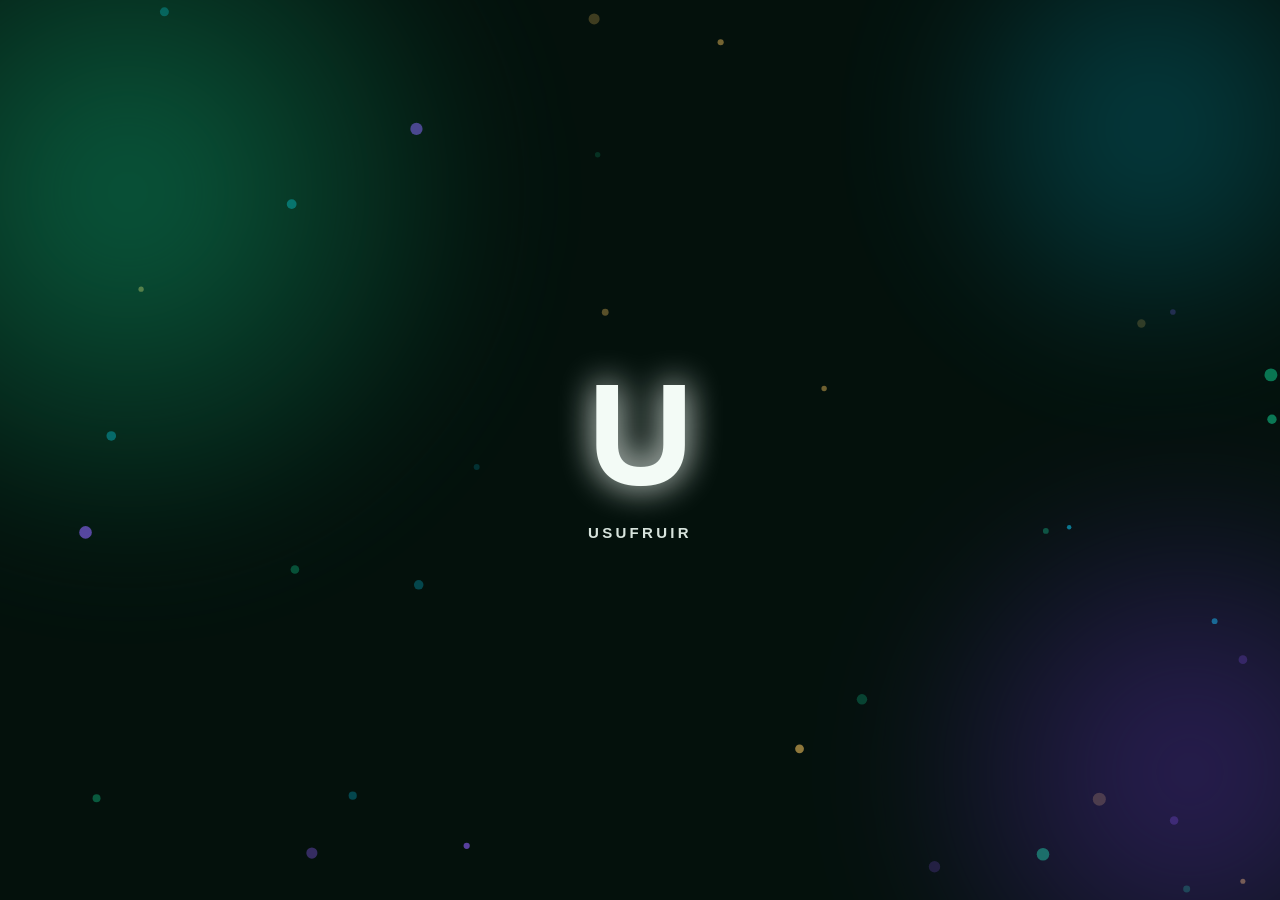
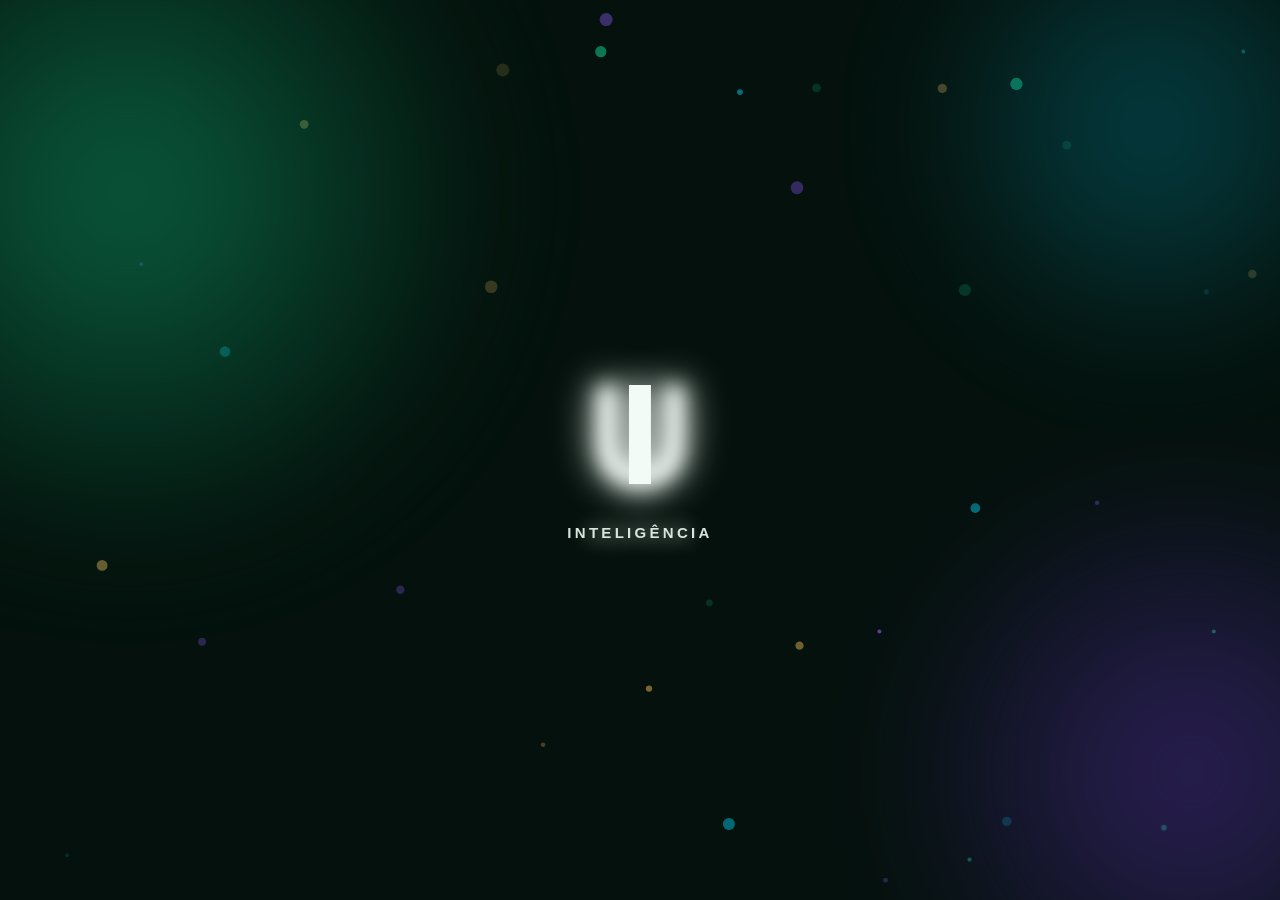
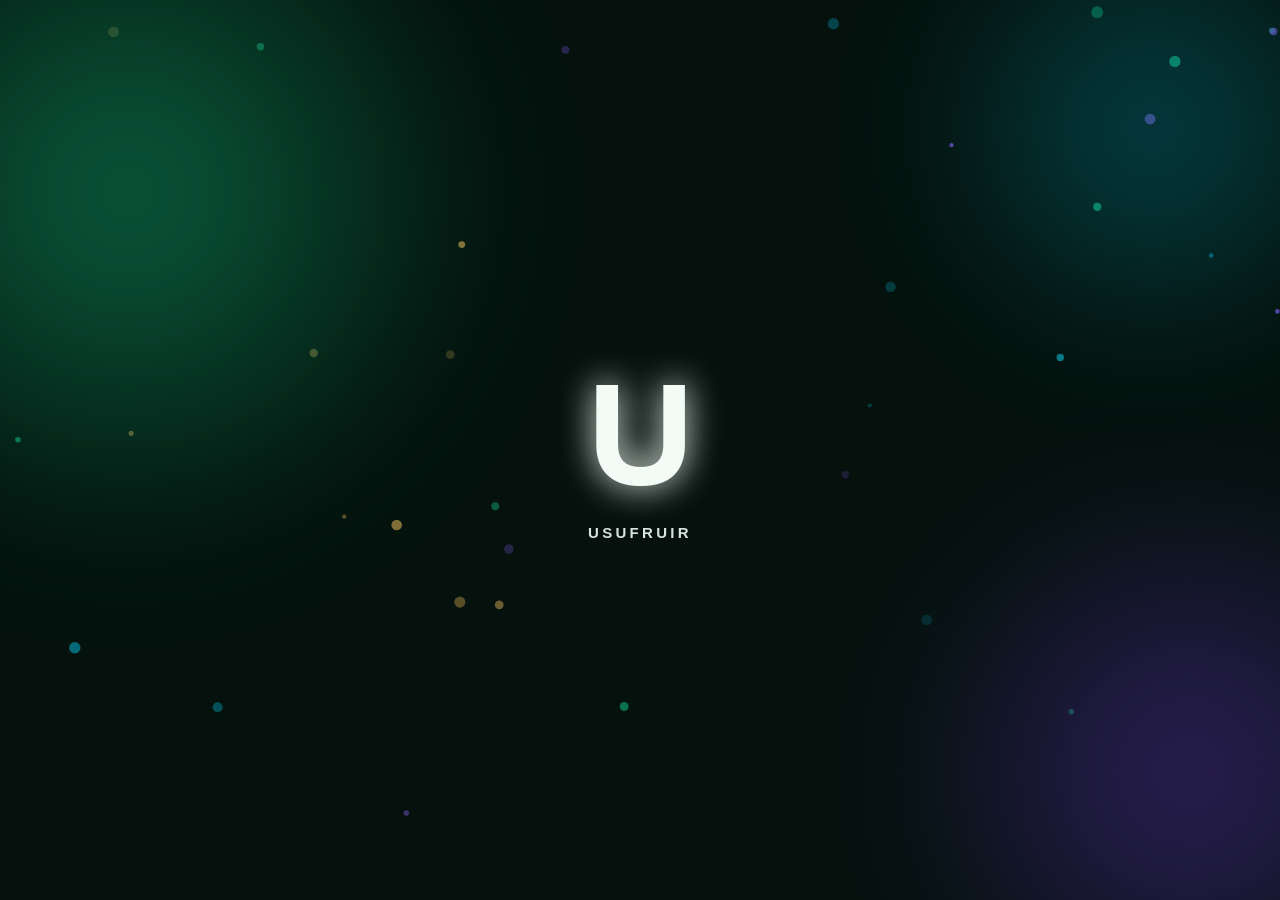
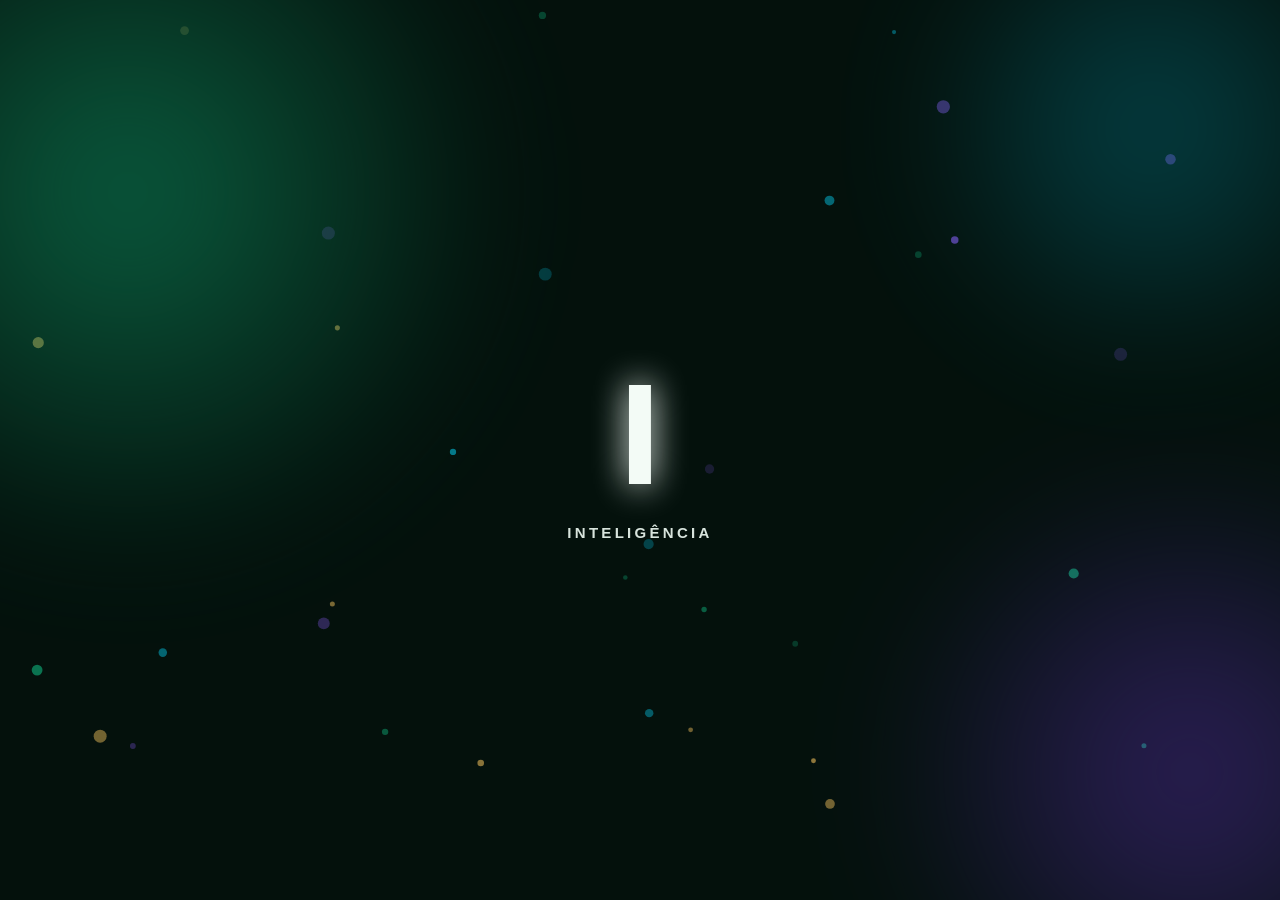
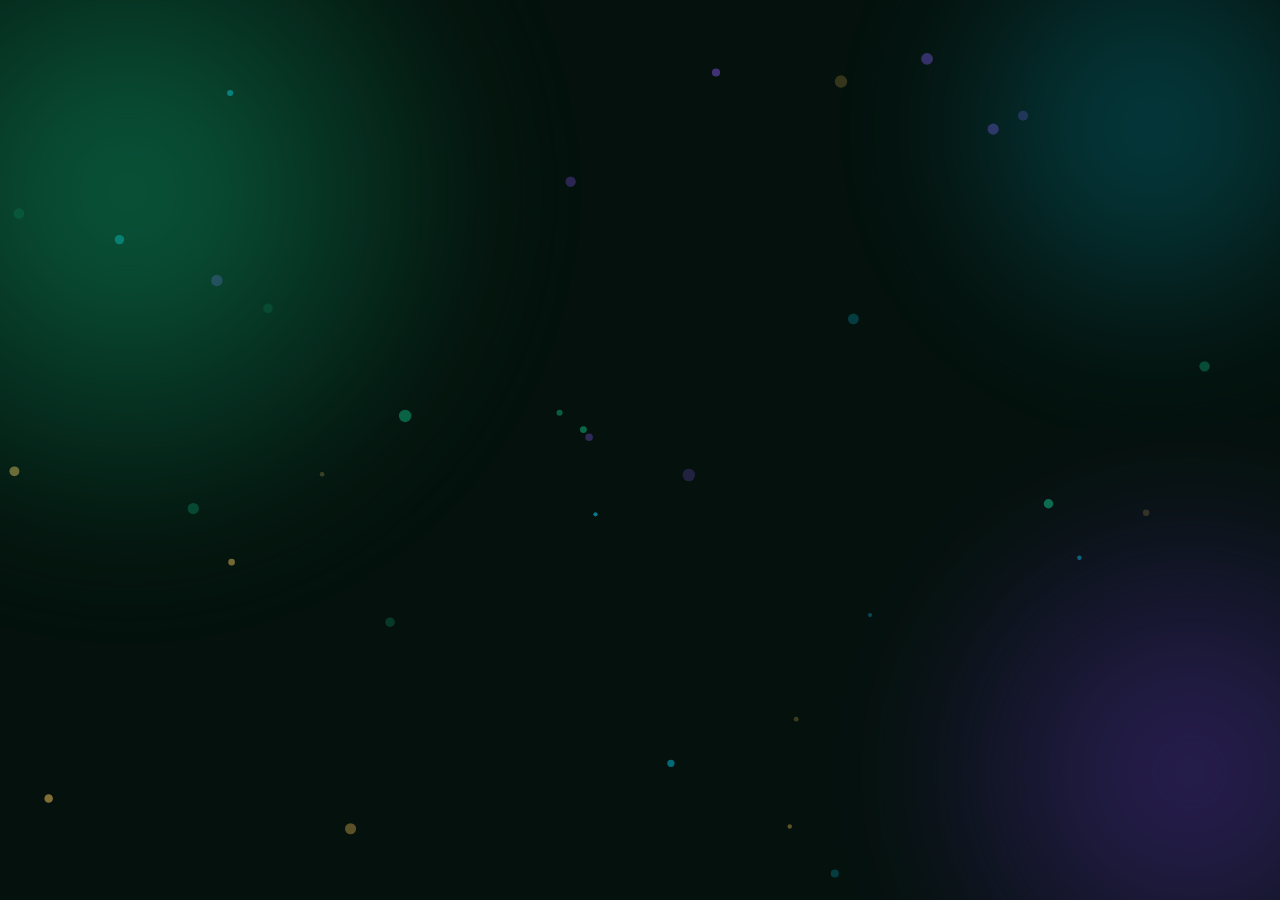
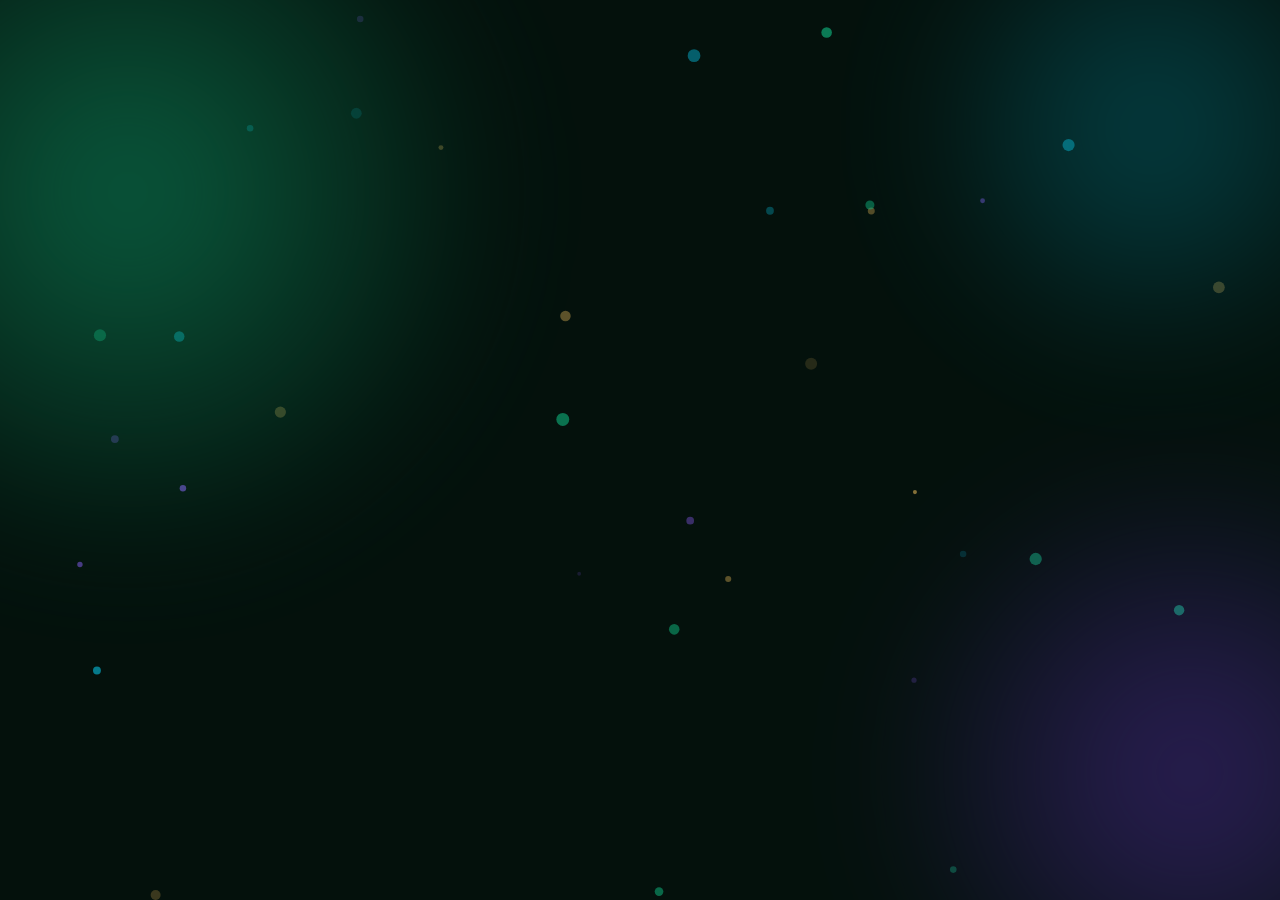
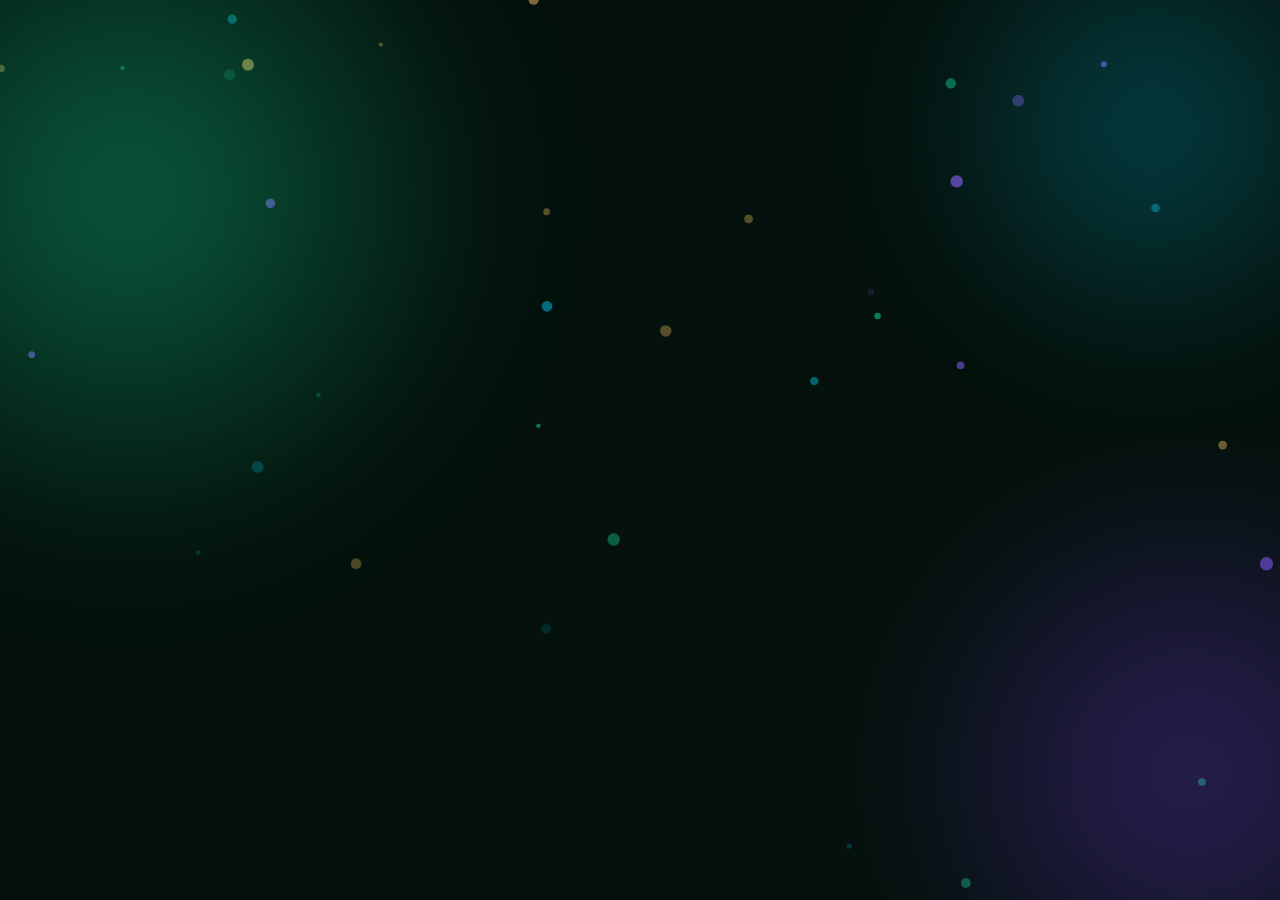
